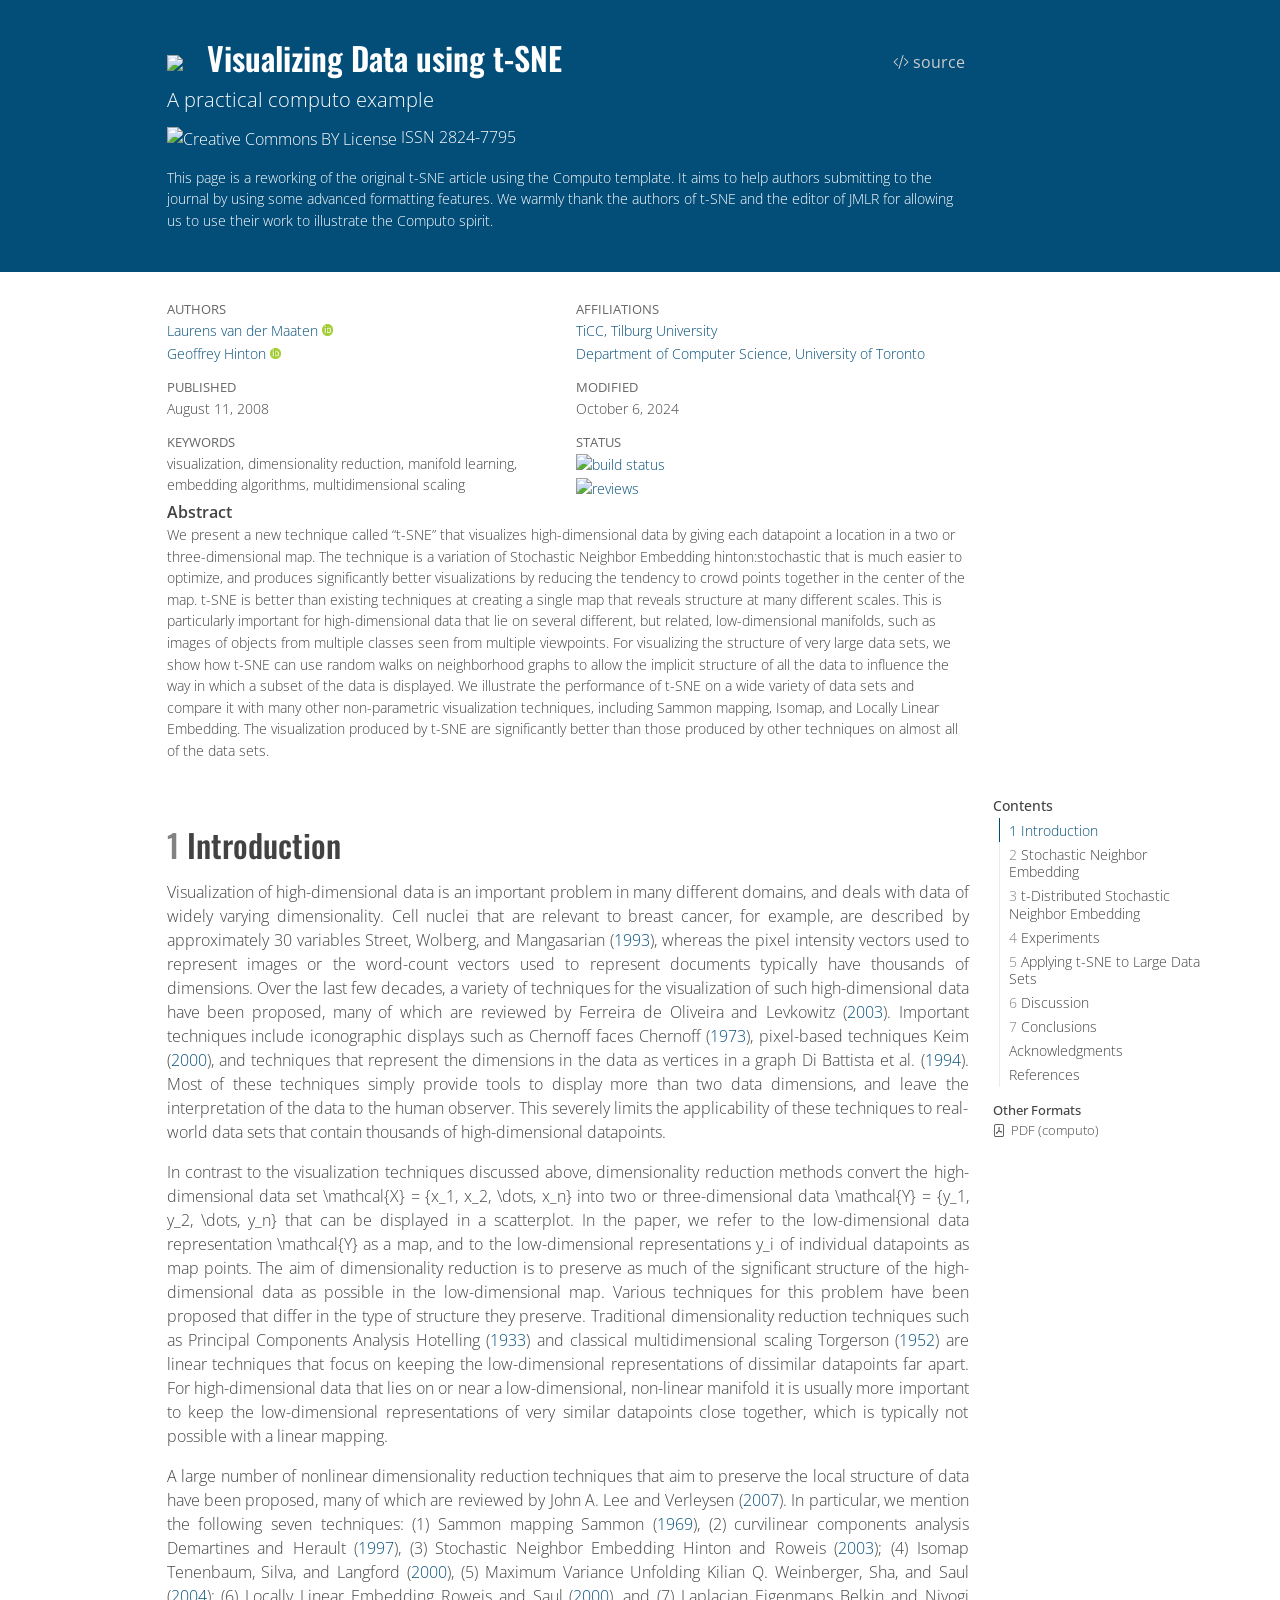
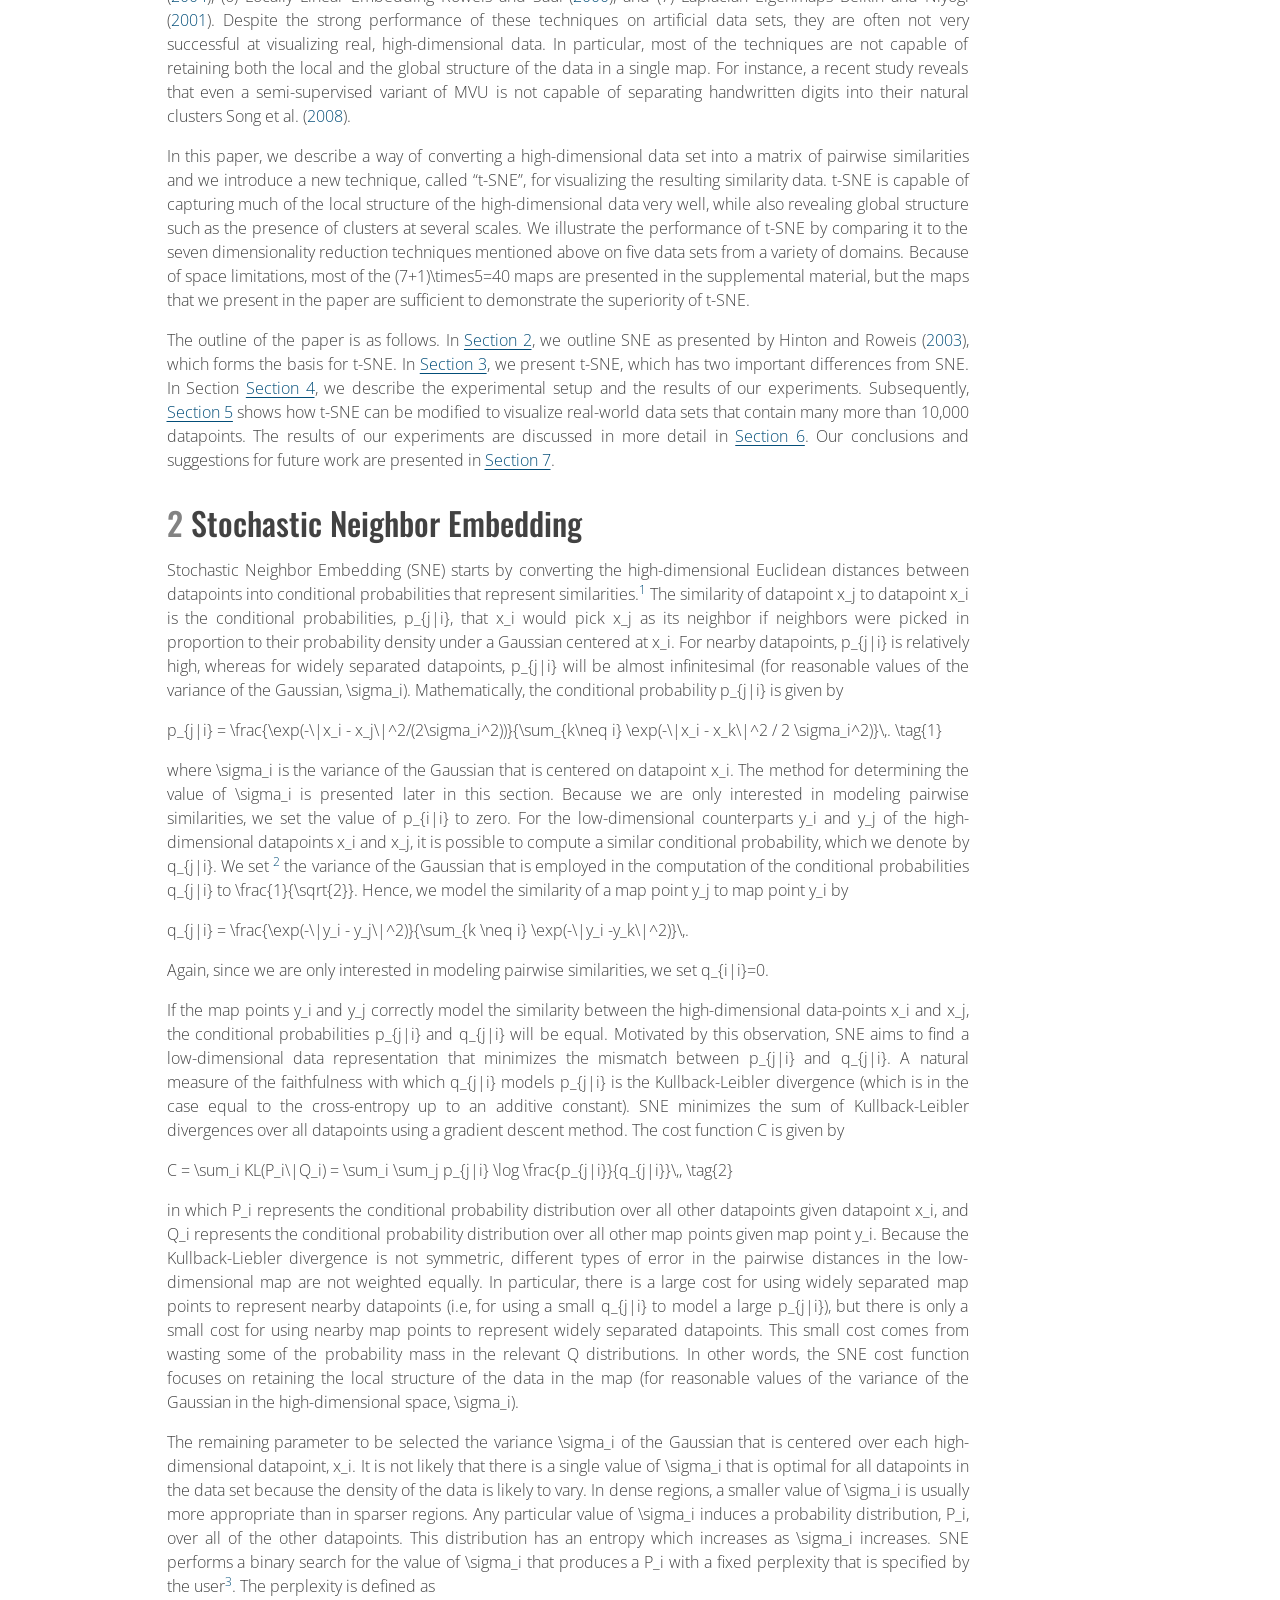
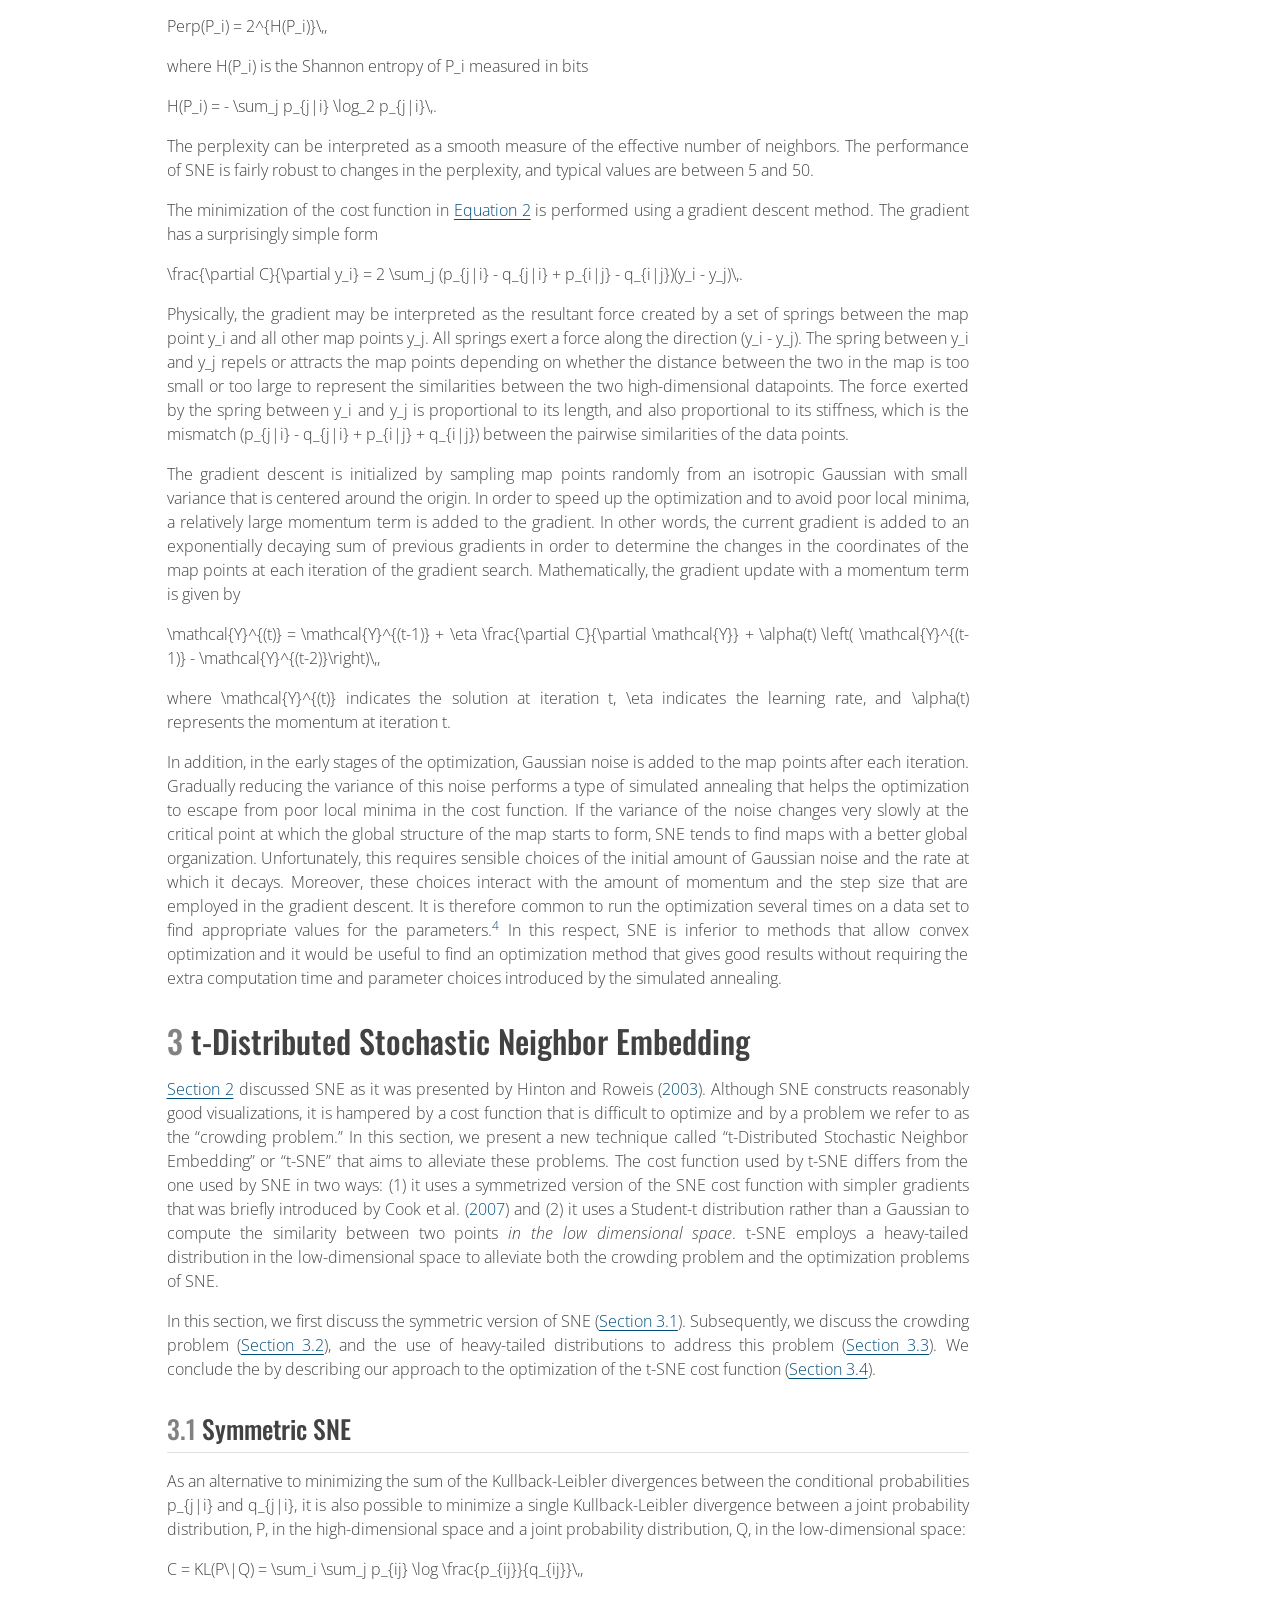
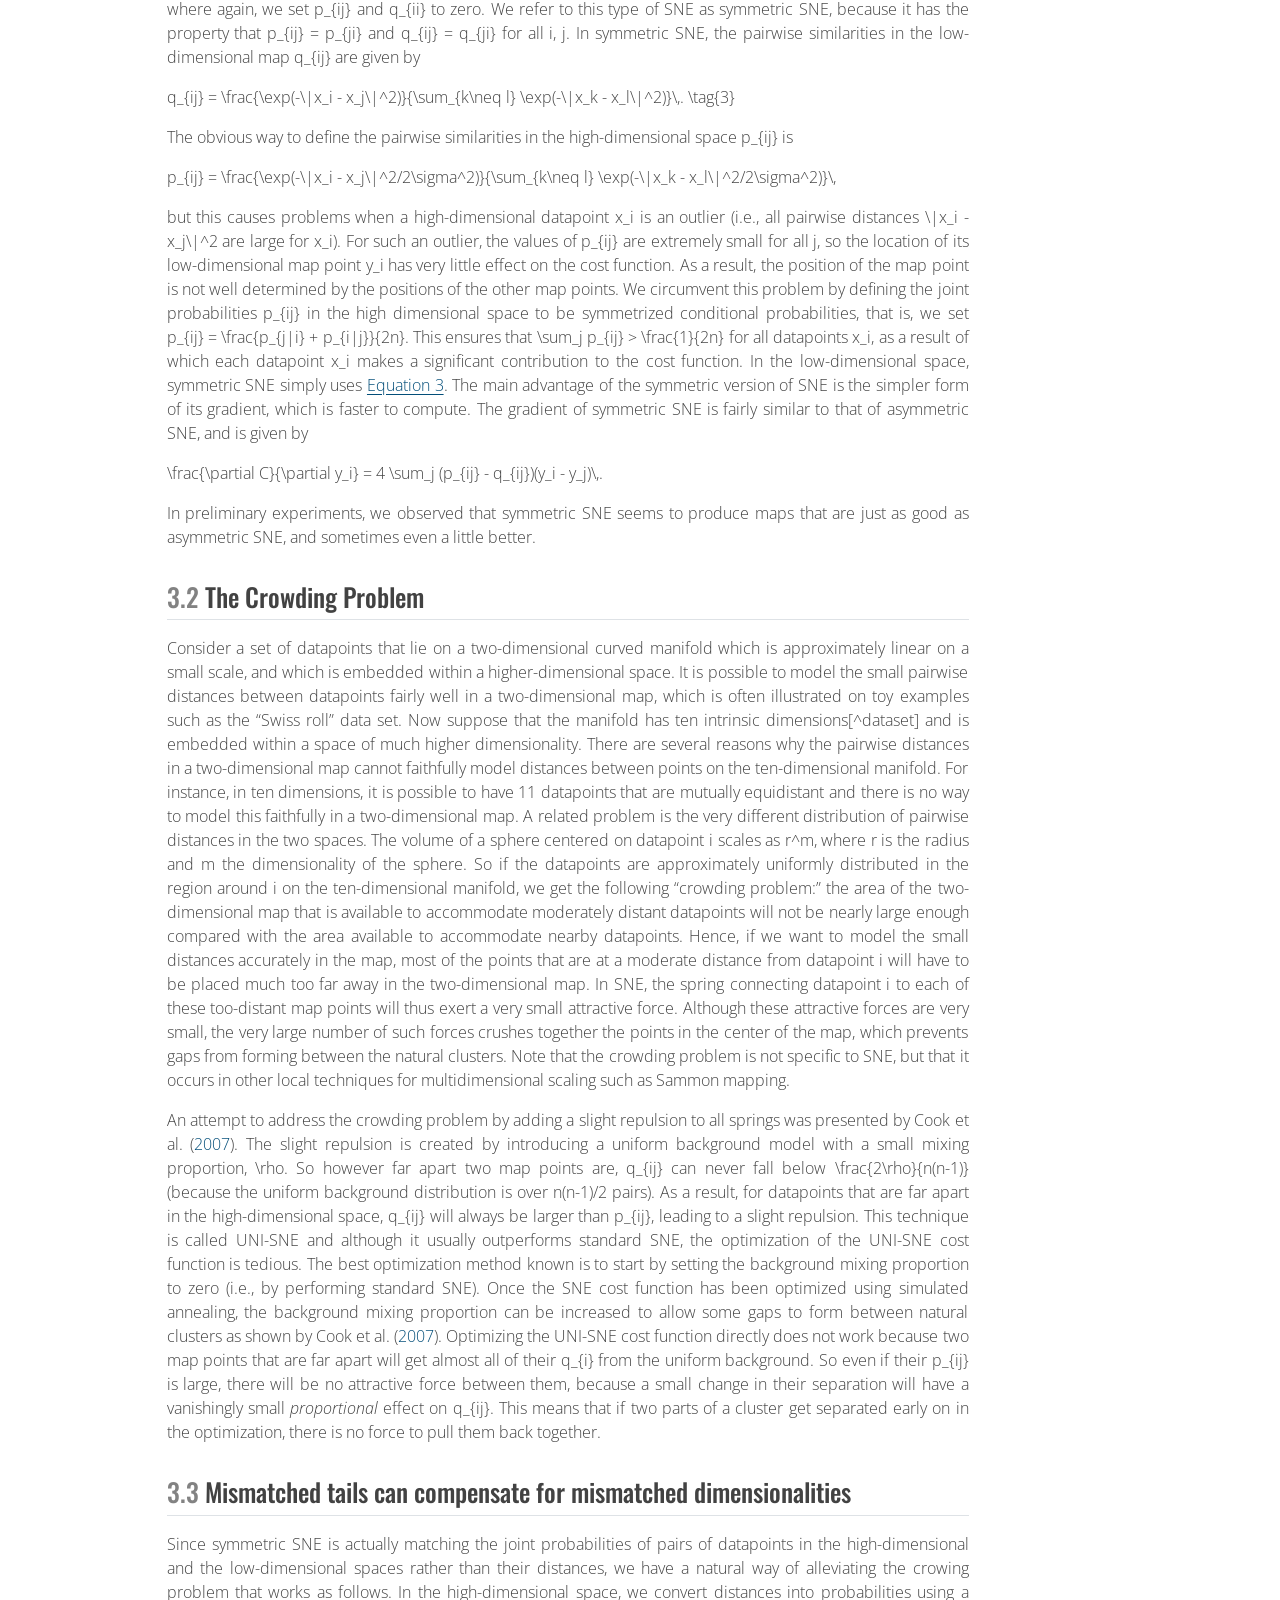
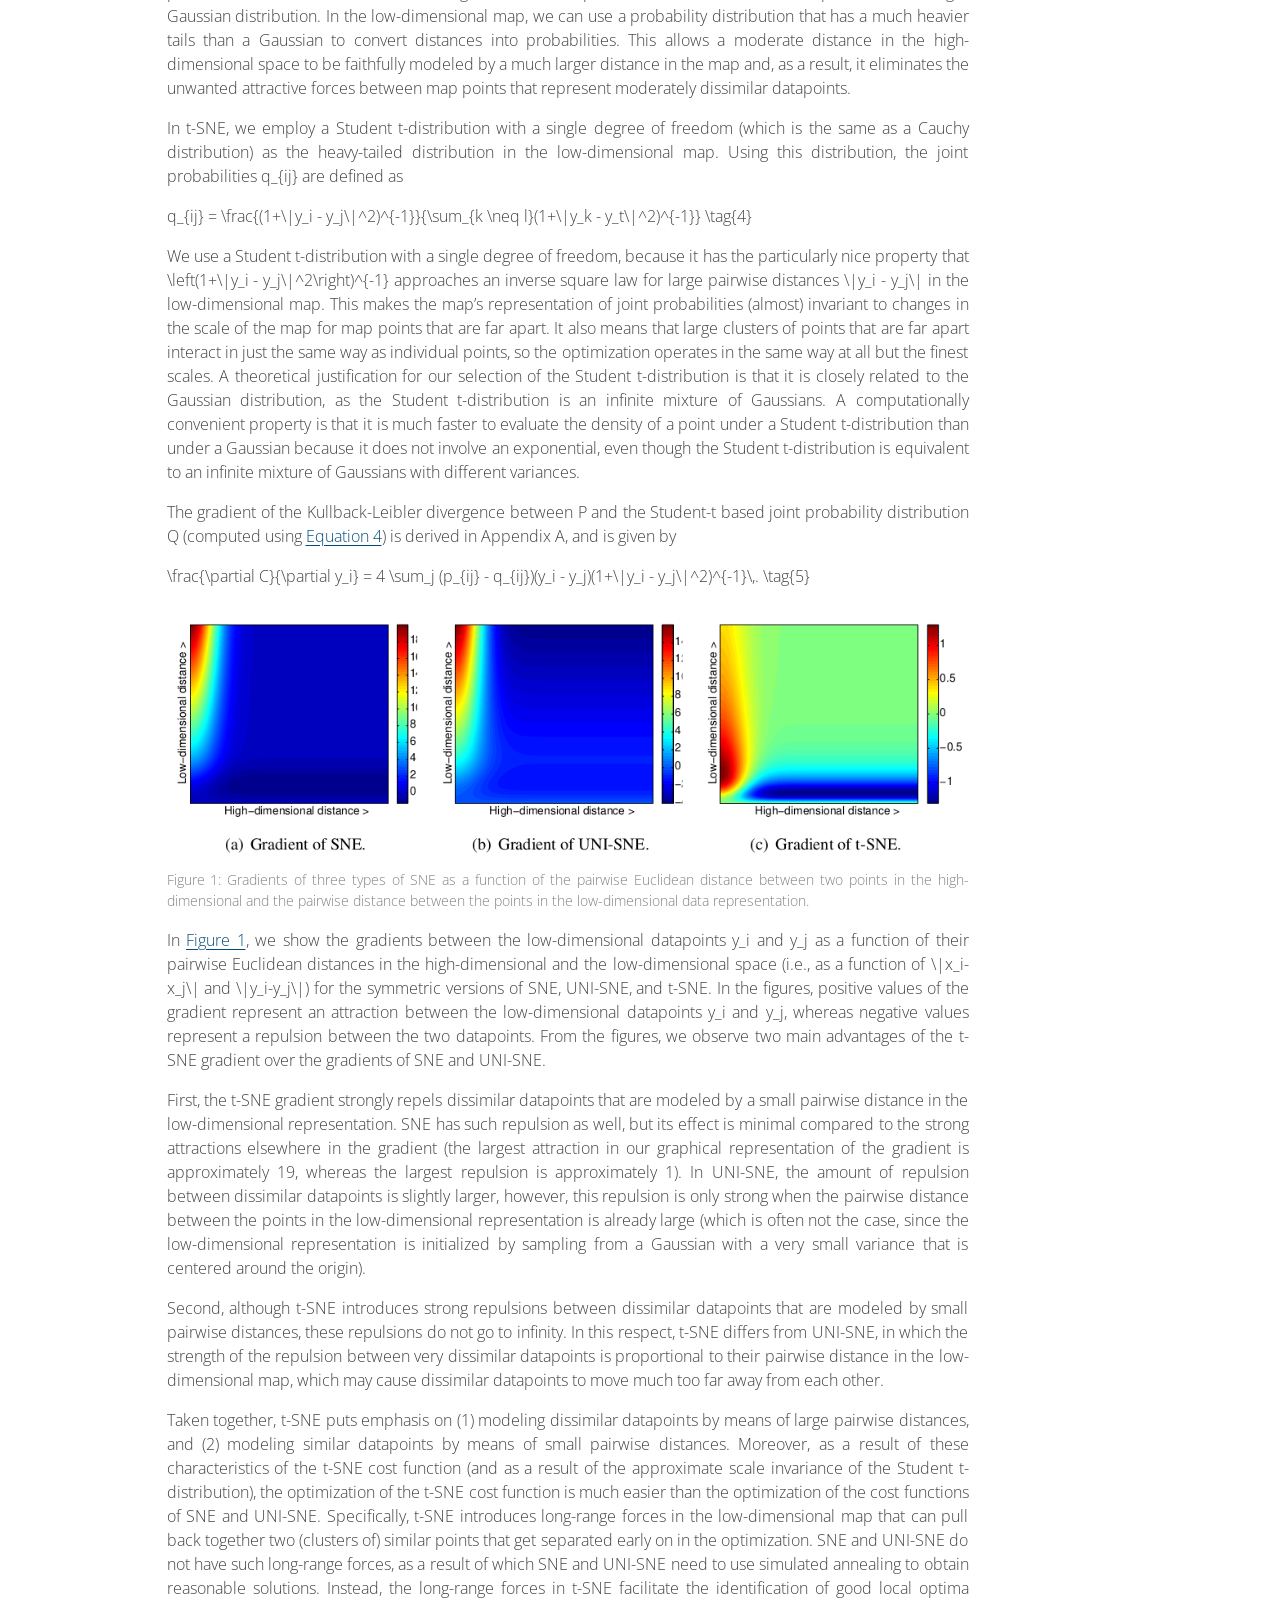
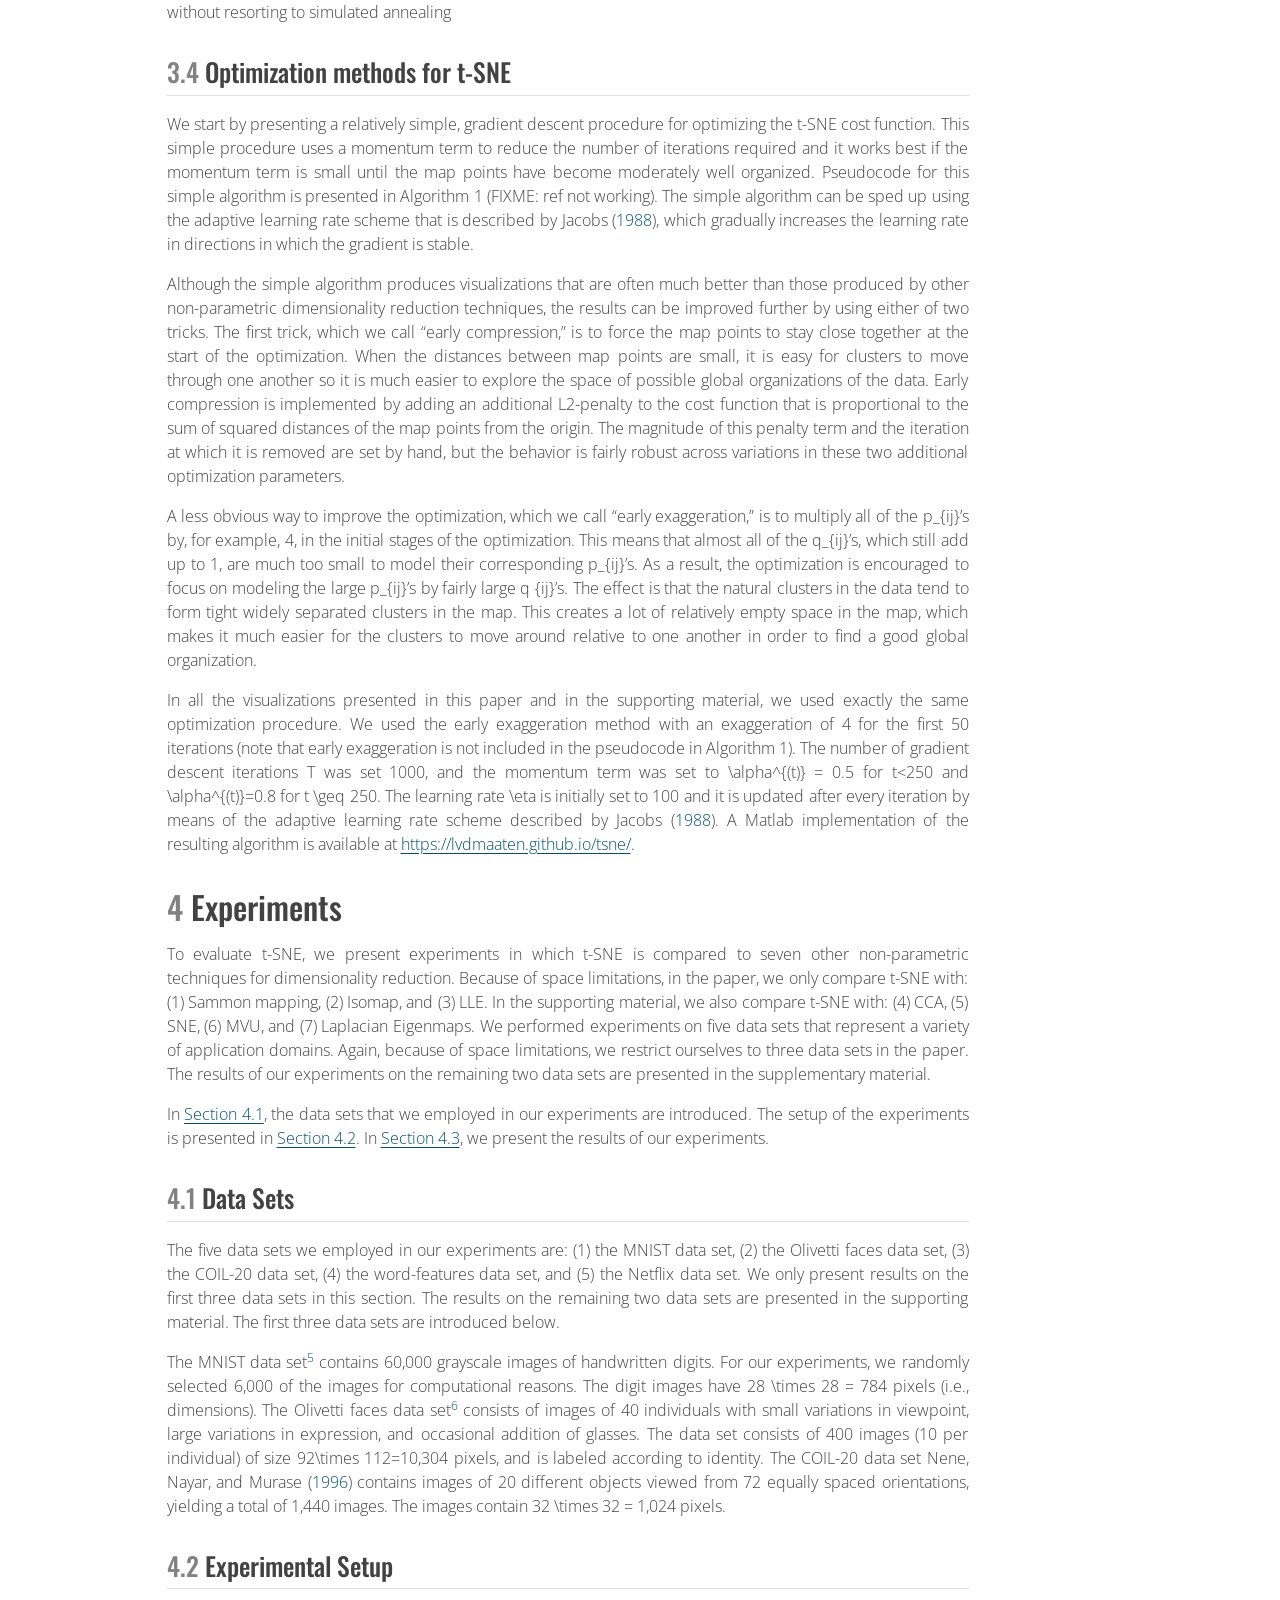
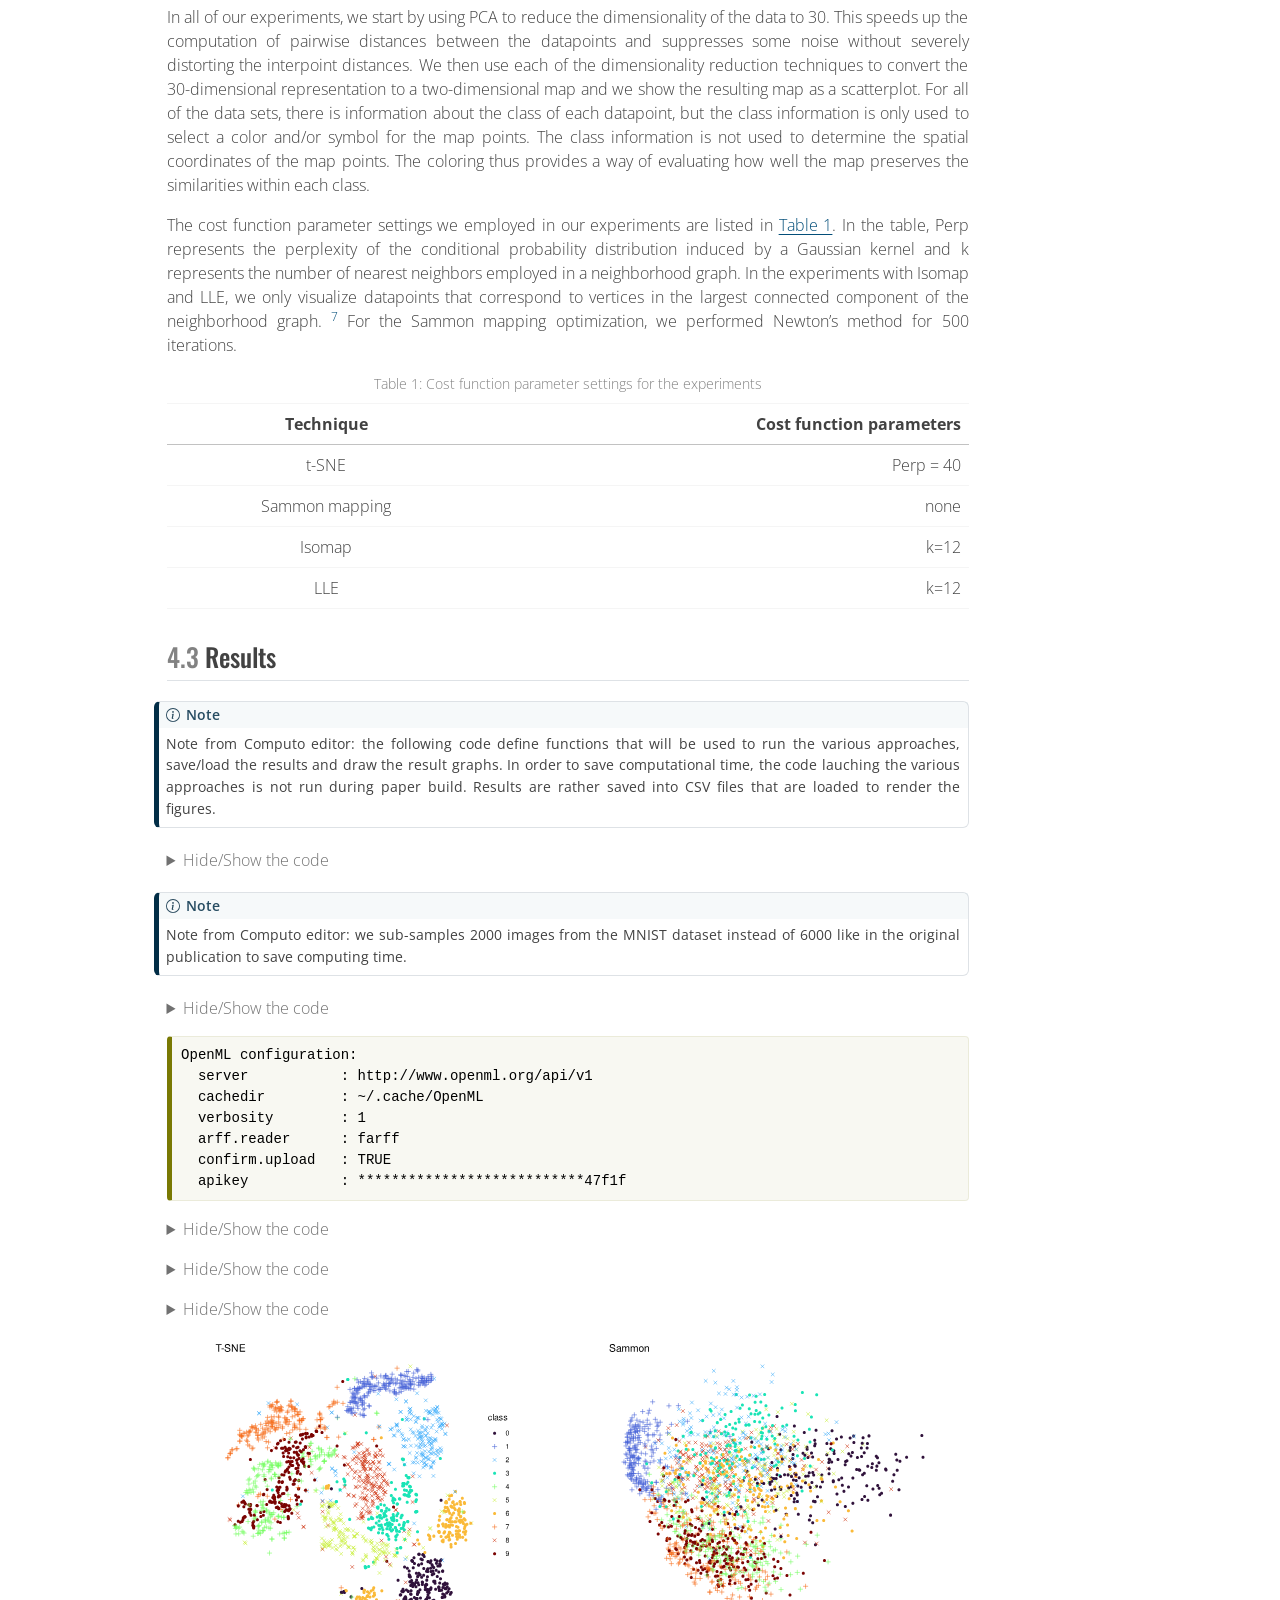
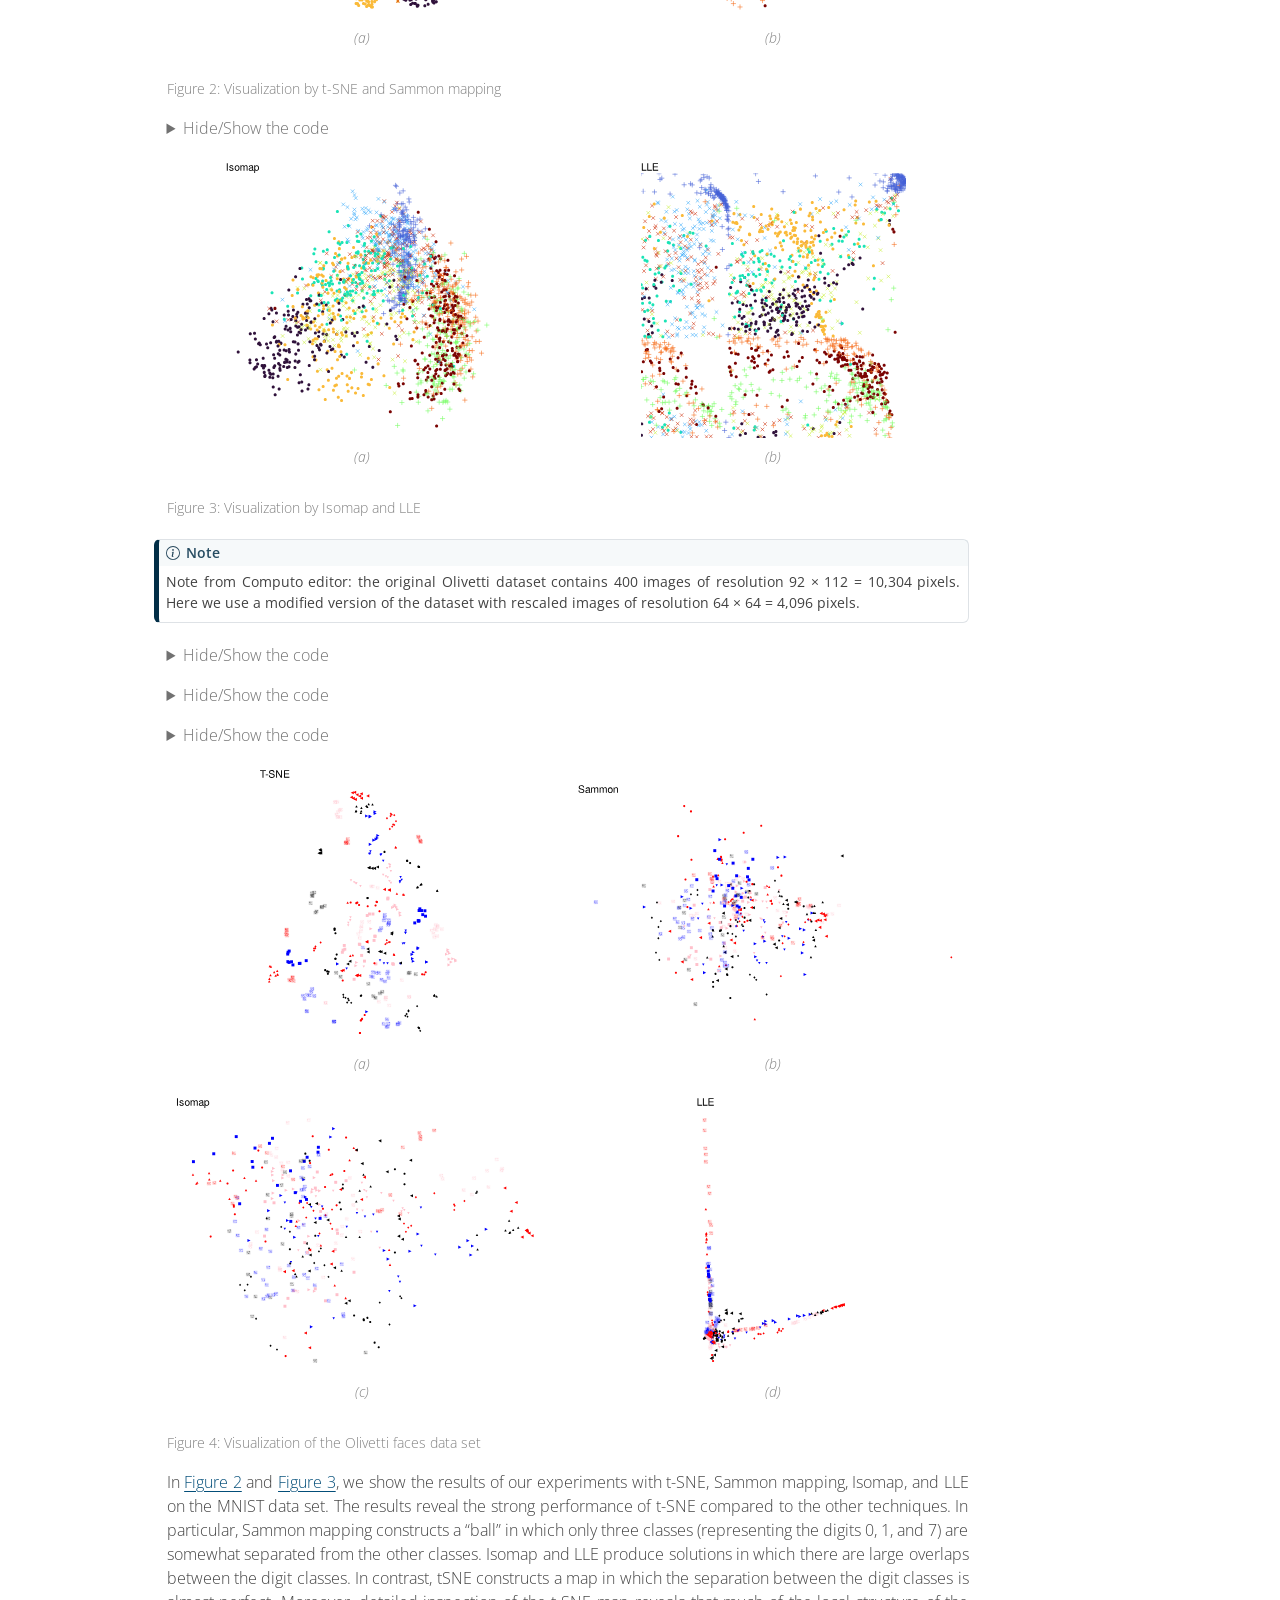
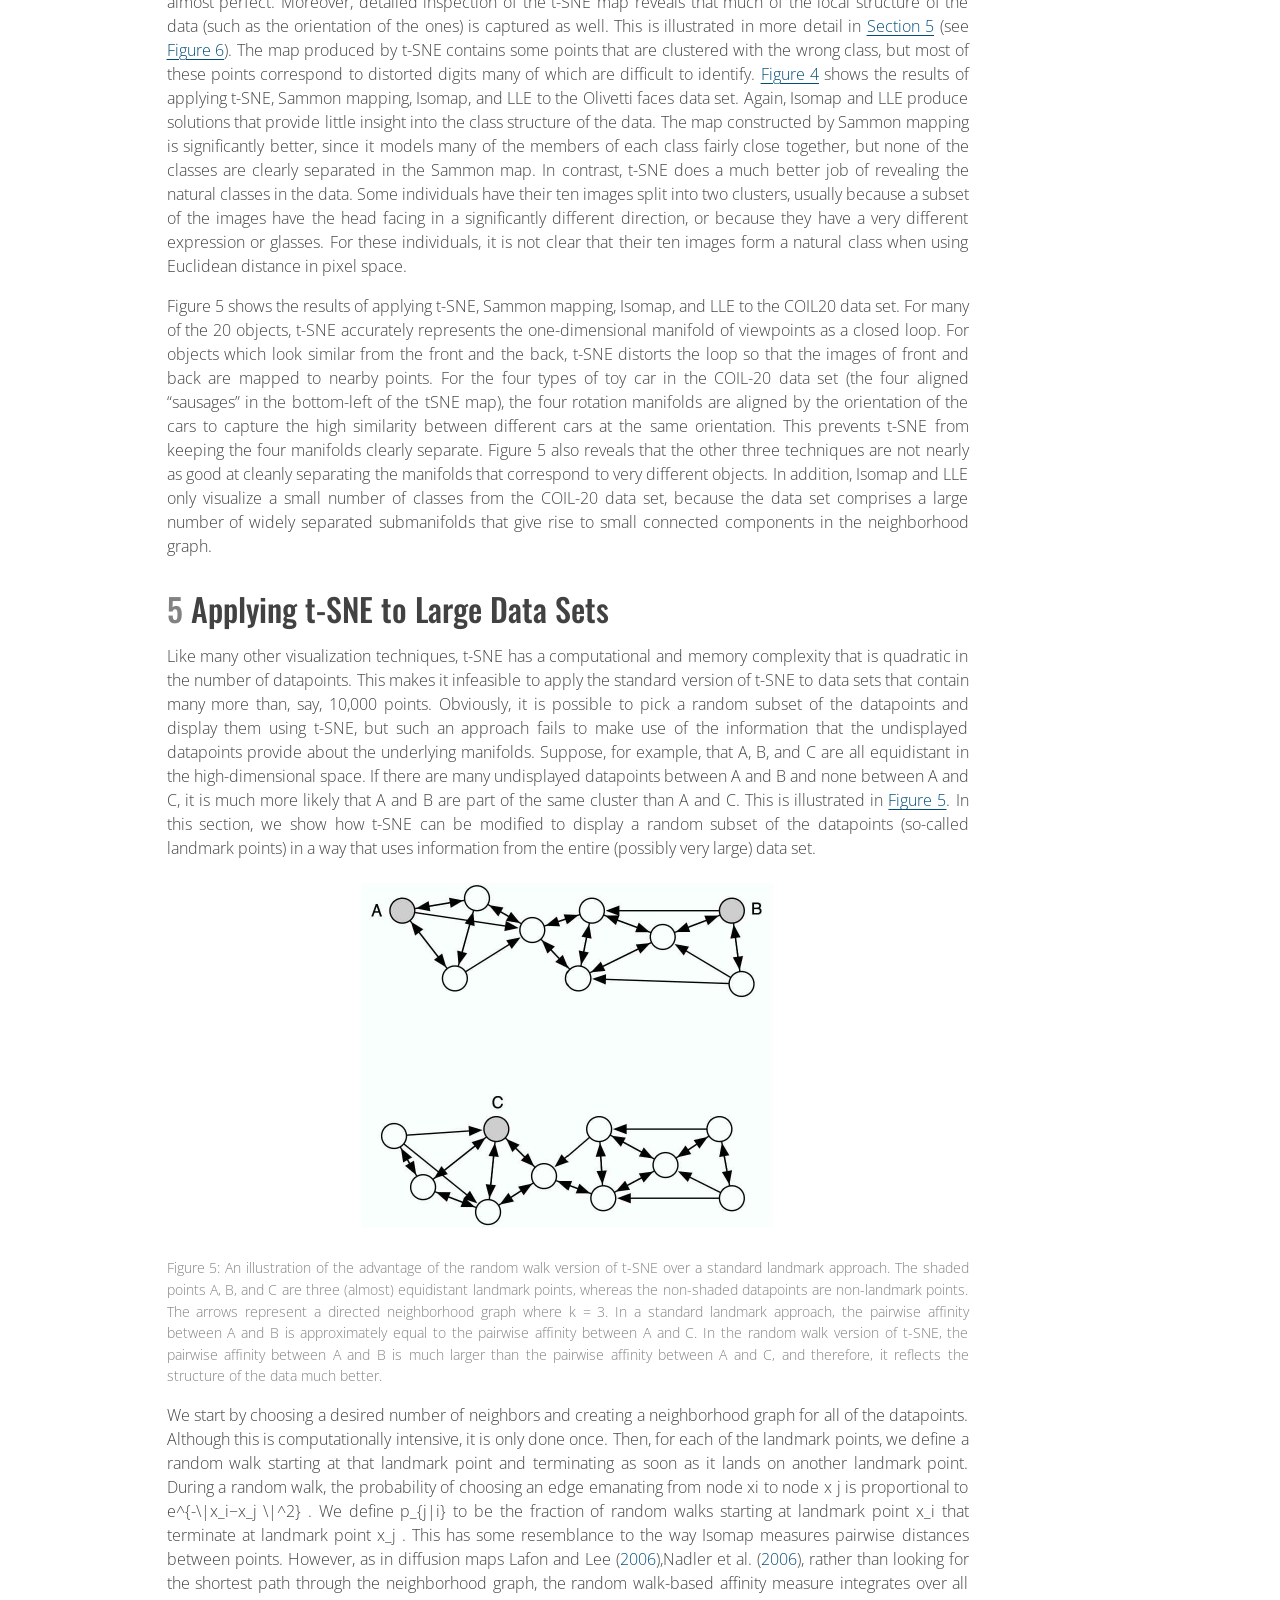
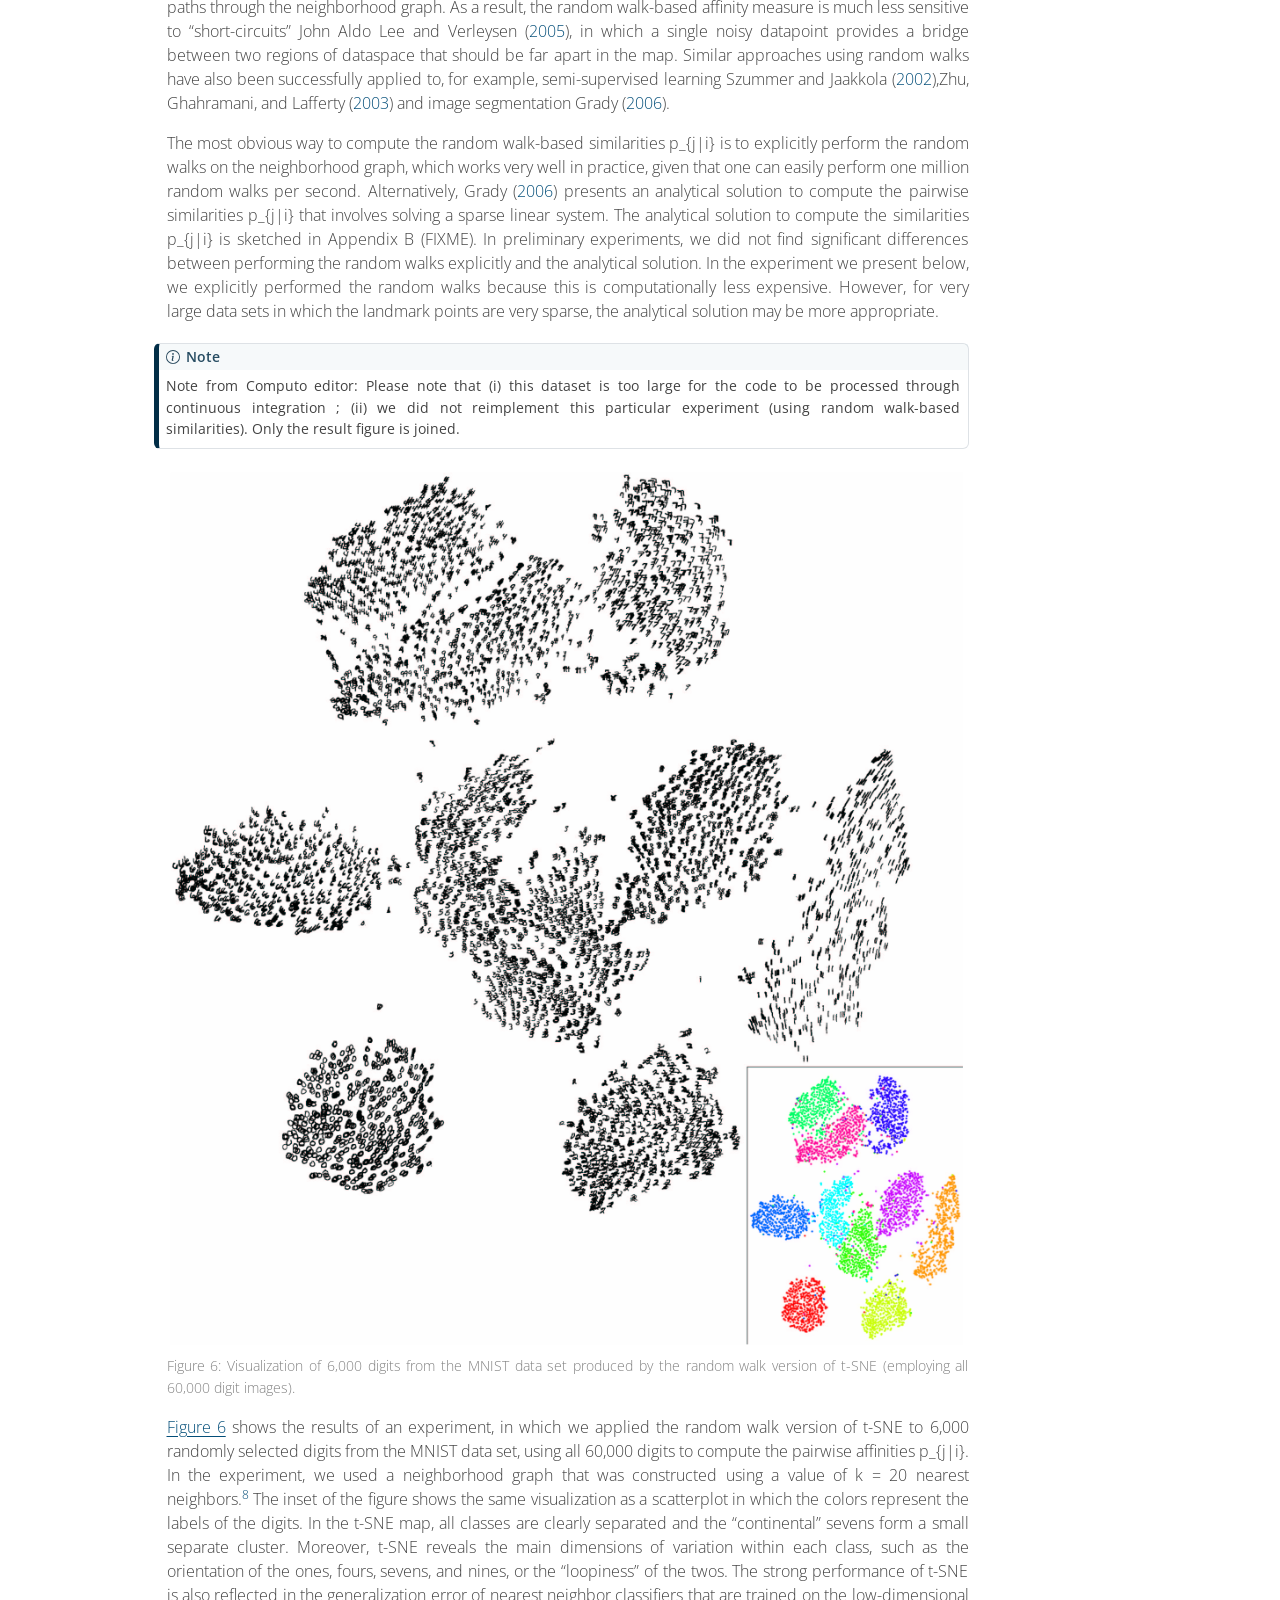
==== index.html @ ed94f69e "Built site for gh-pages" ====
<!DOCTYPE html>
<html xmlns="http://www.w3.org/1999/xhtml" lang="en" xml:lang="en"><head>

<meta charset="utf-8">
<meta name="generator" content="quarto-1.5.57">

<meta name="viewport" content="width=device-width, initial-scale=1.0, user-scalable=yes">

<meta name="author" content="Laurens van der Maaten">
<meta name="author" content="Geoffrey Hinton">
<meta name="dcterms.date" content="2008-08-11">
<meta name="keywords" content="visualization, dimensionality reduction, manifold learning, embedding algorithms, multidimensional scaling">
<meta name="description" content="This page is a reworking of the original t-SNE article using the Computo template. It aims to help authors submitting to the journal by using some advanced formatting features. We warmly thank the authors of t-SNE and the editor of JMLR for allowing us to use their work to illustrate the Computo spirit.">

<title>Visualizing Data using t-SNE</title>
<style>
code{white-space: pre-wrap;}
span.smallcaps{font-variant: small-caps;}
div.columns{display: flex; gap: min(4vw, 1.5em);}
div.column{flex: auto; overflow-x: auto;}
div.hanging-indent{margin-left: 1.5em; text-indent: -1.5em;}
ul.task-list{list-style: none;}
ul.task-list li input[type="checkbox"] {
  width: 0.8em;
  margin: 0 0.8em 0.2em -1em; /* quarto-specific, see https://github.com/quarto-dev/quarto-cli/issues/4556 */ 
  vertical-align: middle;
}
/* CSS for syntax highlighting */
pre > code.sourceCode { white-space: pre; position: relative; }
pre > code.sourceCode > span { line-height: 1.25; }
pre > code.sourceCode > span:empty { height: 1.2em; }
.sourceCode { overflow: visible; }
code.sourceCode > span { color: inherit; text-decoration: inherit; }
div.sourceCode { margin: 1em 0; }
pre.sourceCode { margin: 0; }
@media screen {
div.sourceCode { overflow: auto; }
}
@media print {
pre > code.sourceCode { white-space: pre-wrap; }
pre > code.sourceCode > span { display: inline-block; text-indent: -5em; padding-left: 5em; }
}
pre.numberSource code
  { counter-reset: source-line 0; }
pre.numberSource code > span
  { position: relative; left: -4em; counter-increment: source-line; }
pre.numberSource code > span > a:first-child::before
  { content: counter(source-line);
    position: relative; left: -1em; text-align: right; vertical-align: baseline;
    border: none; display: inline-block;
    -webkit-touch-callout: none; -webkit-user-select: none;
    -khtml-user-select: none; -moz-user-select: none;
    -ms-user-select: none; user-select: none;
    padding: 0 4px; width: 4em;
  }
pre.numberSource { margin-left: 3em;  padding-left: 4px; }
div.sourceCode
  {   }
@media screen {
pre > code.sourceCode > span > a:first-child::before { text-decoration: underline; }
}
/* CSS for citations */
div.csl-bib-body { }
div.csl-entry {
  clear: both;
  margin-bottom: 0em;
}
.hanging-indent div.csl-entry {
  margin-left:2em;
  text-indent:-2em;
}
div.csl-left-margin {
  min-width:2em;
  float:left;
}
div.csl-right-inline {
  margin-left:2em;
  padding-left:1em;
}
div.csl-indent {
  margin-left: 2em;
}</style>


<script src="published-paper-tsne-r_files/libs/clipboard/clipboard.min.js"></script>
<script src="published-paper-tsne-r_files/libs/quarto-html/quarto.js"></script>
<script src="published-paper-tsne-r_files/libs/quarto-html/popper.min.js"></script>
<script src="published-paper-tsne-r_files/libs/quarto-html/tippy.umd.min.js"></script>
<script src="published-paper-tsne-r_files/libs/quarto-html/anchor.min.js"></script>
<link href="published-paper-tsne-r_files/libs/quarto-html/tippy.css" rel="stylesheet">
<link href="published-paper-tsne-r_files/libs/quarto-html/quarto-syntax-highlighting.css" rel="stylesheet" id="quarto-text-highlighting-styles">
<script src="published-paper-tsne-r_files/libs/bootstrap/bootstrap.min.js"></script>
<link href="published-paper-tsne-r_files/libs/bootstrap/bootstrap-icons.css" rel="stylesheet">
<link href="published-paper-tsne-r_files/libs/bootstrap/bootstrap.min.css" rel="stylesheet" id="quarto-bootstrap" data-mode="light">
<script src="published-paper-tsne-r_files/libs/quarto-contrib/pseudocode-2.4/pseudocode.min.js"></script>
<link href="published-paper-tsne-r_files/libs/quarto-contrib/pseudocode-2.4/pseudocode.min.css" rel="stylesheet">
<style>

      .quarto-title-block .quarto-title-banner h1,
      .quarto-title-block .quarto-title-banner h2,
      .quarto-title-block .quarto-title-banner h3,
      .quarto-title-block .quarto-title-banner h4,
      .quarto-title-block .quarto-title-banner h5,
      .quarto-title-block .quarto-title-banner h6
      {
        color: #FFFFFF;
      }

      .quarto-title-block .quarto-title-banner {
        color: #FFFFFF;
background: #034E79;
      }
</style>

  <script>window.backupDefine = window.define; window.define = undefined;</script><script src="https://cdn.jsdelivr.net/npm/katex@latest/dist/katex.min.js"></script>
  <script>document.addEventListener("DOMContentLoaded", function () {
 var mathElements = document.getElementsByClassName("math");
 var macros = [];
 for (var i = 0; i < mathElements.length; i++) {
  var texText = mathElements[i].firstChild;
  if (mathElements[i].tagName == "SPAN") {
   katex.render(texText.data, mathElements[i], {
    displayMode: mathElements[i].classList.contains('display'),
    throwOnError: false,
    macros: macros,
    fleqn: false
   });
}}});
  </script>
  <script>window.define = window.backupDefine; window.backupDefine = undefined;</script><link rel="stylesheet" href="https://cdn.jsdelivr.net/npm/katex@latest/dist/katex.min.css">

<script type="text/javascript">
const typesetMath = (el) => {
  if (window.MathJax) {
    // MathJax Typeset
    window.MathJax.typeset([el]);
  } else if (window.katex) {
    // KaTeX Render
    var mathElements = el.getElementsByClassName("math");
    var macros = [];
    for (var i = 0; i < mathElements.length; i++) {
      var texText = mathElements[i].firstChild;
      if (mathElements[i].tagName == "SPAN") {
        window.katex.render(texText.data, mathElements[i], {
          displayMode: mathElements[i].classList.contains('display'),
          throwOnError: false,
          macros: macros,
          fleqn: false
        });
      }
    }
  }
}
window.Quarto = {
  typesetMath
};
</script>

</head>

<body>

<header id="title-block-header" class="quarto-title-block default page-columns page-full">
  
  <div class="quarto-title-banner page-columns page-full">
    <div class="quarto-title column-body">
      <div class="quarto-title-block"><div><h1 class="title"><a href="https://computo.sfds.asso.fr">
        <img src="https://computo.sfds.asso.fr/assets/img/logo_notext_white.png" height="60px">
      </a> &nbsp; Visualizing Data using t-SNE</h1><button type="button" class="btn code-tools-button" id="quarto-code-tools-source"><i class="bi"></i> source</button></div></div>
            <p class="subtitle lead">A practical computo example</p>
            <p><a href="http://creativecommons.org/licenses/by/4.0/"><img src="https://i.creativecommons.org/l/by/4.0/80x15.png" alt="Creative Commons BY License"></a>
ISSN 2824-7795</p>
            <div>
        <div class="description">
          <p>This page is a reworking of the original t-SNE article using the Computo template. It aims to help authors submitting to the journal by using some advanced formatting features. We warmly thank the authors of t-SNE and the editor of JMLR for allowing us to use their work to illustrate the Computo spirit.</p>
        </div>
      </div>
                </div>
  </div>
    
    <div class="quarto-title-meta-author">
      <div class="quarto-title-meta-heading">Authors</div>
      <div class="quarto-title-meta-heading">Affiliations</div>
          
          <div class="quarto-title-meta-contents">
        <a href="https://lvdmaaten.github.io/">Laurens van der Maaten</a> <a href="https://orcid.org/0000-0002-1931-6828" class="quarto-title-author-orcid"> <img src="[data-uri]"></a>
      </div>
          
          <div class="quarto-title-meta-contents">
              <p class="affiliation">
                  <a href="https://www.tilburguniversity.edu/">
                  TiCC, Tilburg University
                  </a>
                </p>
            </div>
            <div class="quarto-title-meta-contents">
        <a href="https://www.cs.toronto.edu/~hinton/">Geoffrey Hinton</a> <a href="https://orcid.org/0000-0002-8063-7209" class="quarto-title-author-orcid"> <img src="[data-uri]"></a>
      </div>
          
          <div class="quarto-title-meta-contents">
              <p class="affiliation">
                  <a href="https://web.cs.toronto.edu/">
                  Department of Computer Science, University of Toronto
                  </a>
                </p>
            </div>
        </div>
                    
  <div class="quarto-title-meta">
                                
      <div>
      <div class="quarto-title-meta-heading">Published</div>
      <div class="quarto-title-meta-contents">
        <p class="date">August 11, 2008</p>
      </div>
    </div>
                                    
      <div>
      <div class="quarto-title-meta-heading">Modified</div>
      <div class="quarto-title-meta-contents">
        <p class="date-modified">October 6, 2024</p>
      </div>
    </div>
      
                  
      <div>
      <div class="quarto-title-meta-heading">Keywords</div>
      <div class="quarto-title-meta-contents">
        <p class="date">visualization, dimensionality reduction, manifold learning, embedding algorithms, multidimensional scaling</p>
      </div>
    </div>
    
    <div>
      <div class="quarto-title-meta-heading">Status</div>
      <div class="quarto-title-meta-contents">
              <a href="https://github.com/computorg/published-paper-tsne"><img src="https://github.com/computorg/published-paper-tsne/actions/workflows/build.yml/badge.svg" alt="build status"></a>
                    <p class="date"></p>
        <a href="https://github.com/computorg/published-paper-tsne/issues?q=is%3Aopen+is%3Aissue+label%3Areview"><img src="https://img.shields.io/badge/reviews-reports-blue" alt="reviews"></a>
            </div>
    </div>

  </div>
                                                
  <div>
    <div class="abstract">
    <div class="abstract-title">Abstract</div>
      <p>We present a new technique called “t-SNE” that visualizes high-dimensional data by giving each datapoint a location in a two or three-dimensional map. The technique is a variation of Stochastic Neighbor Embedding hinton:stochastic that is much easier to optimize, and produces significantly better visualizations by reducing the tendency to crowd points together in the center of the map. t-SNE is better than existing techniques at creating a single map that reveals structure at many different scales. This is particularly important for high-dimensional data that lie on several different, but related, low-dimensional manifolds, such as images of objects from multiple classes seen from multiple viewpoints. For visualizing the structure of very large data sets, we show how t-SNE can use random walks on neighborhood graphs to allow the implicit structure of all the data to influence the way in which a subset of the data is displayed. We illustrate the performance of t-SNE on a wide variety of data sets and compare it with many other non-parametric visualization techniques, including Sammon mapping, Isomap, and Locally Linear Embedding. The visualization produced by t-SNE are significantly better than those produced by other techniques on almost all of the data sets. <br></p>
    </div>
  </div>

  </header><div id="quarto-content" class="page-columns page-rows-contents page-layout-article">
<div id="quarto-margin-sidebar" class="sidebar margin-sidebar">
  <nav id="TOC" role="doc-toc" class="toc-active">
    <h2 id="toc-title">Contents</h2>
   
  <ul>
  <li><a href="#introduction" id="toc-introduction" class="nav-link active" data-scroll-target="#introduction"><span class="header-section-number">1</span> Introduction</a></li>
  <li><a href="#sec-sne" id="toc-sec-sne" class="nav-link" data-scroll-target="#sec-sne"><span class="header-section-number">2</span> Stochastic Neighbor Embedding</a></li>
  <li><a href="#sec-tsne" id="toc-sec-tsne" class="nav-link" data-scroll-target="#sec-tsne"><span class="header-section-number">3</span> t-Distributed Stochastic Neighbor Embedding</a>
  <ul class="collapse">
  <li><a href="#sec-symmetric_sne" id="toc-sec-symmetric_sne" class="nav-link" data-scroll-target="#sec-symmetric_sne"><span class="header-section-number">3.1</span> Symmetric SNE</a></li>
  <li><a href="#sec-crowding" id="toc-sec-crowding" class="nav-link" data-scroll-target="#sec-crowding"><span class="header-section-number">3.2</span> The Crowding Problem</a></li>
  <li><a href="#sec-heavy_tail" id="toc-sec-heavy_tail" class="nav-link" data-scroll-target="#sec-heavy_tail"><span class="header-section-number">3.3</span> Mismatched tails can compensate for mismatched dimensionalities</a></li>
  <li><a href="#sec-optimization_methods_for_tsne" id="toc-sec-optimization_methods_for_tsne" class="nav-link" data-scroll-target="#sec-optimization_methods_for_tsne"><span class="header-section-number">3.4</span> Optimization methods for t-SNE</a></li>
  </ul></li>
  <li><a href="#sec-experiments" id="toc-sec-experiments" class="nav-link" data-scroll-target="#sec-experiments"><span class="header-section-number">4</span> Experiments</a>
  <ul class="collapse">
  <li><a href="#sec-datasets" id="toc-sec-datasets" class="nav-link" data-scroll-target="#sec-datasets"><span class="header-section-number">4.1</span> Data Sets</a></li>
  <li><a href="#sec-experimental_setup" id="toc-sec-experimental_setup" class="nav-link" data-scroll-target="#sec-experimental_setup"><span class="header-section-number">4.2</span> Experimental Setup</a></li>
  <li><a href="#sec-results" id="toc-sec-results" class="nav-link" data-scroll-target="#sec-results"><span class="header-section-number">4.3</span> Results</a></li>
  </ul></li>
  <li><a href="#sec-large-data" id="toc-sec-large-data" class="nav-link" data-scroll-target="#sec-large-data"><span class="header-section-number">5</span> Applying t-SNE to Large Data Sets</a></li>
  <li><a href="#sec-discussion" id="toc-sec-discussion" class="nav-link" data-scroll-target="#sec-discussion"><span class="header-section-number">6</span> Discussion</a>
  <ul class="collapse">
  <li><a href="#sec-comparison" id="toc-sec-comparison" class="nav-link" data-scroll-target="#sec-comparison"><span class="header-section-number">6.1</span> Comparison with Related Techniques</a></li>
  <li><a href="#sec-weakness" id="toc-sec-weakness" class="nav-link" data-scroll-target="#sec-weakness"><span class="header-section-number">6.2</span> Weakness</a></li>
  </ul></li>
  <li><a href="#sec-conclusion" id="toc-sec-conclusion" class="nav-link" data-scroll-target="#sec-conclusion"><span class="header-section-number">7</span> Conclusions</a></li>
  <li><a href="#acknowledgments" id="toc-acknowledgments" class="nav-link" data-scroll-target="#acknowledgments">Acknowledgments</a></li>
  <li><a href="#references" id="toc-references" class="nav-link" data-scroll-target="#references">References</a></li>
  
  
  </ul>
<div class="quarto-alternate-formats"><h2>Other Formats</h2><ul><li><a href="published-paper-tsne-r.pdf"><i class="bi bi-file-pdf"></i>PDF (computo)</a></li></ul></div></nav>
</div>
<main class="content quarto-banner-title-block" id="quarto-document-content">




<section id="introduction" class="level1" data-number="1">
<h1 data-number="1"><span class="header-section-number">1</span> Introduction</h1>
<p>Visualization of high-dimensional data is an important problem in many different domains, and deals with data of widely varying dimensionality. Cell nuclei that are relevant to breast cancer, for example, are described by approximately 30 variables <span class="citation" data-cites="street:nuclear">Street, Wolberg, and Mangasarian (<a href="#ref-street:nuclear" role="doc-biblioref">1993</a>)</span>, whereas the pixel intensity vectors used to represent images or the word-count vectors used to represent documents typically have thousands of dimensions. Over the last few decades, a variety of techniques for the visualization of such high-dimensional data have been proposed, many of which are reviewed by <span class="citation" data-cites="ferreira:visual">Ferreira de Oliveira and Levkowitz (<a href="#ref-ferreira:visual" role="doc-biblioref">2003</a>)</span>. Important techniques include iconographic displays such as Chernoff faces <span class="citation" data-cites="chernoff:use">Chernoff (<a href="#ref-chernoff:use" role="doc-biblioref">1973</a>)</span>, pixel-based techniques <span class="citation" data-cites="keim:designing">Keim (<a href="#ref-keim:designing" role="doc-biblioref">2000</a>)</span>, and techniques that represent the dimensions in the data as vertices in a graph <span class="citation" data-cites="battista:algorithms">Di Battista et al. (<a href="#ref-battista:algorithms" role="doc-biblioref">1994</a>)</span>. Most of these techniques simply provide tools to display more than two data dimensions, and leave the interpretation of the data to the human observer. This severely limits the applicability of these techniques to real-world data sets that contain thousands of high-dimensional datapoints.</p>
<p>In contrast to the visualization techniques discussed above, dimensionality reduction methods convert the high-dimensional data set <span class="math inline">\mathcal{X} = {x_1,
x_2, \dots, x_n}</span> into two or three-dimensional data <span class="math inline">\mathcal{Y} = {y_1, y_2,
\dots, y_n}</span> that can be displayed in a scatterplot. In the paper, we refer to the low-dimensional data representation <span class="math inline">\mathcal{Y}</span> as a map, and to the low-dimensional representations <span class="math inline">y_i</span> of individual datapoints as map points. The aim of dimensionality reduction is to preserve as much of the significant structure of the high-dimensional data as possible in the low-dimensional map. Various techniques for this problem have been proposed that differ in the type of structure they preserve. Traditional dimensionality reduction techniques such as Principal Components Analysis <span class="citation" data-cites="hotelling:analysis">Hotelling (<a href="#ref-hotelling:analysis" role="doc-biblioref">1933</a>)</span> and classical multidimensional scaling <span class="citation" data-cites="torgerson:multidimensional">Torgerson (<a href="#ref-torgerson:multidimensional" role="doc-biblioref">1952</a>)</span> are linear techniques that focus on keeping the low-dimensional representations of dissimilar datapoints far apart. For high-dimensional data that lies on or near a low-dimensional, non-linear manifold it is usually more important to keep the low-dimensional representations of very similar datapoints close together, which is typically not possible with a linear mapping.</p>
<p>A large number of nonlinear dimensionality reduction techniques that aim to preserve the local structure of data have been proposed, many of which are reviewed by <span class="citation" data-cites="lee:nonlinear">John A. Lee and Verleysen (<a href="#ref-lee:nonlinear" role="doc-biblioref">2007</a>)</span>. In particular, we mention the following seven techniques: (1) Sammon mapping <span class="citation" data-cites="sammon:nonlinear">Sammon (<a href="#ref-sammon:nonlinear" role="doc-biblioref">1969</a>)</span>, (2) curvilinear components analysis <span class="citation" data-cites="demartines:curvilinear">Demartines and Herault (<a href="#ref-demartines:curvilinear" role="doc-biblioref">1997</a>)</span>, (3) Stochastic Neighbor Embedding <span class="citation" data-cites="hinton:stochastic">Hinton and Roweis (<a href="#ref-hinton:stochastic" role="doc-biblioref">2003</a>)</span>; (4) Isomap <span class="citation" data-cites="tenenbaum:global">Tenenbaum, Silva, and Langford (<a href="#ref-tenenbaum:global" role="doc-biblioref">2000</a>)</span>, (5) Maximum Variance Unfolding <span class="citation" data-cites="weinberger:learning">Kilian Q. Weinberger, Sha, and Saul (<a href="#ref-weinberger:learning" role="doc-biblioref">2004</a>)</span>; (6) Locally Linear Embedding <span class="citation" data-cites="roweis:nonlinear">Roweis and Saul (<a href="#ref-roweis:nonlinear" role="doc-biblioref">2000</a>)</span>, and (7) Laplacian Eigenmaps <span class="citation" data-cites="belkin:laplacian">Belkin and Niyogi (<a href="#ref-belkin:laplacian" role="doc-biblioref">2001</a>)</span>. Despite the strong performance of these techniques on artificial data sets, they are often not very successful at visualizing real, high-dimensional data. In particular, most of the techniques are not capable of retaining both the local and the global structure of the data in a single map. For instance, a recent study reveals that even a semi-supervised variant of MVU is not capable of separating handwritten digits into their natural clusters <span class="citation" data-cites="song:colored">Song et al. (<a href="#ref-song:colored" role="doc-biblioref">2008</a>)</span>.</p>
<p>In this paper, we describe a way of converting a high-dimensional data set into a matrix of pairwise similarities and we introduce a new technique, called “t-SNE”, for visualizing the resulting similarity data. t-SNE is capable of capturing much of the local structure of the high-dimensional data very well, while also revealing global structure such as the presence of clusters at several scales. We illustrate the performance of t-SNE by comparing it to the seven dimensionality reduction techniques mentioned above on five data sets from a variety of domains. Because of space limitations, most of the <span class="math inline">(7+1)\times5=40</span> maps are presented in the supplemental material, but the maps that we present in the paper are sufficient to demonstrate the superiority of t-SNE.</p>
<p>The outline of the paper is as follows. In <a href="#sec-sne" class="quarto-xref">Section&nbsp;2</a>, we outline SNE as presented by <span class="citation" data-cites="hinton:stochastic">Hinton and Roweis (<a href="#ref-hinton:stochastic" role="doc-biblioref">2003</a>)</span>, which forms the basis for t-SNE. In <a href="#sec-tsne" class="quarto-xref">Section&nbsp;3</a>, we present t-SNE, which has two important differences from SNE. In Section <a href="#sec-experiments" class="quarto-xref">Section&nbsp;4</a>, we describe the experimental setup and the results of our experiments. Subsequently, <a href="#sec-large-data" class="quarto-xref">Section&nbsp;5</a> shows how t-SNE can be modified to visualize real-world data sets that contain many more than 10,000 datapoints. The results of our experiments are discussed in more detail in <a href="#sec-discussion" class="quarto-xref">Section&nbsp;6</a>. Our conclusions and suggestions for future work are presented in <a href="#sec-conclusion" class="quarto-xref">Section&nbsp;7</a>.</p>
</section>
<section id="sec-sne" class="level1" data-number="2">
<h1 data-number="2"><span class="header-section-number">2</span> Stochastic Neighbor Embedding</h1>
<p>Stochastic Neighbor Embedding (SNE) starts by converting the high-dimensional Euclidean distances between datapoints into conditional probabilities that represent similarities.<a href="#fn1" class="footnote-ref" id="fnref1" role="doc-noteref"><sup>1</sup></a> The similarity of datapoint <span class="math inline">x_j</span> to datapoint <span class="math inline">x_i</span> is the conditional probabilities, <span class="math inline">p_{j|i}</span>, that <span class="math inline">x_i</span> would pick <span class="math inline">x_j</span> as its neighbor if neighbors were picked in proportion to their probability density under a Gaussian centered at <span class="math inline">x_i</span>. For nearby datapoints, <span class="math inline">p_{j|i}</span> is relatively high, whereas for widely separated datapoints, <span class="math inline">p_{j|i}</span> will be almost infinitesimal (for reasonable values of the variance of the Gaussian, <span class="math inline">\sigma_i</span>). Mathematically, the conditional probability <span class="math inline">p_{j|i}</span> is given by</p>
<p><span id="eq-sne_large_space"><span class="math display">
p_{j|i} = \frac{\exp(-\|x_i - x_j\|^2/(2\sigma_i^2))}{\sum_{k\neq i} \exp(-\|x_i
- x_k\|^2 / 2 \sigma_i^2)}\,.
\tag{1}</span></span></p>
<p>where <span class="math inline">\sigma_i</span> is the variance of the Gaussian that is centered on datapoint <span class="math inline">x_i</span>. The method for determining the value of <span class="math inline">\sigma_i</span> is presented later in this section. Because we are only interested in modeling pairwise similarities, we set the value of <span class="math inline">p_{i|i}</span> to zero. For the low-dimensional counterparts <span class="math inline">y_i</span> and <span class="math inline">y_j</span> of the high-dimensional datapoints <span class="math inline">x_i</span> and <span class="math inline">x_j</span>, it is possible to compute a similar conditional probability, which we denote by <span class="math inline">q_{j|i}</span>. We set <a href="#fn2" class="footnote-ref" id="fnref2" role="doc-noteref"><sup>2</sup></a> the variance of the Gaussian that is employed in the computation of the conditional probabilities <span class="math inline">q_{j|i}</span> to <span class="math inline">\frac{1}{\sqrt{2}}</span>. Hence, we model the similarity of a map point <span class="math inline">y_j</span> to map point <span class="math inline">y_i</span> by</p>
<p><span class="math display">
q_{j|i} = \frac{\exp(-\|y_i - y_j\|^2)}{\sum_{k \neq i} \exp(-\|y_i
-y_k\|^2)}\,.
</span></p>
<p>Again, since we are only interested in modeling pairwise similarities, we set <span class="math inline">q_{i|i}=0</span>.</p>
<p>If the map points <span class="math inline">y_i</span> and <span class="math inline">y_j</span> correctly model the similarity between the high-dimensional data-points <span class="math inline">x_i</span> and <span class="math inline">x_j</span>, the conditional probabilities <span class="math inline">p_{j|i}</span> and <span class="math inline">q_{j|i}</span> will be equal. Motivated by this observation, SNE aims to find a low-dimensional data representation that minimizes the mismatch between <span class="math inline">p_{j|i}</span> and <span class="math inline">q_{j|i}</span>. A natural measure of the faithfulness with which <span class="math inline">q_{j|i}</span> models <span class="math inline">p_{j|i}</span> is the Kullback-Leibler divergence (which is in the case equal to the cross-entropy up to an additive constant). SNE minimizes the sum of Kullback-Leibler divergences over all datapoints using a gradient descent method. The cost function <span class="math inline">C</span> is given by</p>
<p><span id="eq-sne_cost_function"><span class="math display">
C = \sum_i KL(P_i\|Q_i) = \sum_i \sum_j p_{j|i} \log
\frac{p_{j|i}}{q_{j|i}}\,,
\tag{2}</span></span></p>
<p>in which <span class="math inline">P_i</span> represents the conditional probability distribution over all other datapoints given datapoint <span class="math inline">x_i</span>, and <span class="math inline">Q_i</span> represents the conditional probability distribution over all other map points given map point <span class="math inline">y_i</span>. Because the Kullback-Liebler divergence is not symmetric, different types of error in the pairwise distances in the low-dimensional map are not weighted equally. In particular, there is a large cost for using widely separated map points to represent nearby datapoints (i.e, for using a small <span class="math inline">q_{j|i}</span> to model a large <span class="math inline">p_{j|i}</span>), but there is only a small cost for using nearby map points to represent widely separated datapoints. This small cost comes from wasting some of the probability mass in the relevant <span class="math inline">Q</span> distributions. In other words, the SNE cost function focuses on retaining the local structure of the data in the map (for reasonable values of the variance of the Gaussian in the high-dimensional space, <span class="math inline">\sigma_i</span>).</p>
<p>The remaining parameter to be selected the variance <span class="math inline">\sigma_i</span> of the Gaussian that is centered over each high-dimensional datapoint, <span class="math inline">x_i</span>. It is not likely that there is a single value of <span class="math inline">\sigma_i</span> that is optimal for all datapoints in the data set because the density of the data is likely to vary. In dense regions, a smaller value of <span class="math inline">\sigma_i</span> is usually more appropriate than in sparser regions. Any particular value of <span class="math inline">\sigma_i</span> induces a probability distribution, <span class="math inline">P_i</span>, over all of the other datapoints. This distribution has an entropy which increases as <span class="math inline">\sigma_i</span> increases. SNE performs a binary search for the value of <span class="math inline">\sigma_i</span> that produces a <span class="math inline">P_i</span> with a fixed perplexity that is specified by the user<a href="#fn3" class="footnote-ref" id="fnref3" role="doc-noteref"><sup>3</sup></a>. The perplexity is defined as</p>
<p><span class="math display">
Perp(P_i) = 2^{H(P_i)}\,,
</span></p>
<p>where <span class="math inline">H(P_i)</span> is the Shannon entropy of <span class="math inline">P_i</span> measured in bits</p>
<p><span class="math display">
H(P_i) = - \sum_j p_{j|i} \log_2 p_{j|i}\,.
</span></p>
<p>The perplexity can be interpreted as a smooth measure of the effective number of neighbors. The performance of SNE is fairly robust to changes in the perplexity, and typical values are between 5 and 50.</p>
<p>The minimization of the cost function in <a href="#eq-sne_cost_function" class="quarto-xref">Equation&nbsp;2</a> is performed using a gradient descent method. The gradient has a surprisingly simple form</p>
<p><span class="math display">
\frac{\partial C}{\partial y_i} = 2 \sum_j (p_{j|i} - q_{j|i} + p_{i|j} -
q_{i|j})(y_i - y_j)\,.
</span></p>
<p>Physically, the gradient may be interpreted as the resultant force created by a set of springs between the map point <span class="math inline">y_i</span> and all other map points <span class="math inline">y_j</span>. All springs exert a force along the direction <span class="math inline">(y_i - y_j)</span>. The spring between <span class="math inline">y_i</span> and <span class="math inline">y_j</span> repels or attracts the map points depending on whether the distance between the two in the map is too small or too large to represent the similarities between the two high-dimensional datapoints. The force exerted by the spring between <span class="math inline">y_i</span> and <span class="math inline">y_j</span> is proportional to its length, and also proportional to its stiffness, which is the mismatch <span class="math inline">(p_{j|i} -
q_{j|i} + p_{i|j} + q_{i|j})</span> between the pairwise similarities of the data points.</p>
<p>The gradient descent is initialized by sampling map points randomly from an isotropic Gaussian with small variance that is centered around the origin. In order to speed up the optimization and to avoid poor local minima, a relatively large momentum term is added to the gradient. In other words, the current gradient is added to an exponentially decaying sum of previous gradients in order to determine the changes in the coordinates of the map points at each iteration of the gradient search. Mathematically, the gradient update with a momentum term is given by</p>
<p><span class="math display">
\mathcal{Y}^{(t)} = \mathcal{Y}^{(t-1)} + \eta \frac{\partial C}{\partial
\mathcal{Y}} + \alpha(t) \left( \mathcal{Y}^{(t-1)} - \mathcal{Y}^{(t-2)}\right)\,,
</span></p>
<p>where <span class="math inline">\mathcal{Y}^{(t)}</span> indicates the solution at iteration <span class="math inline">t</span>, <span class="math inline">\eta</span> indicates the learning rate, and <span class="math inline">\alpha(t)</span> represents the momentum at iteration <span class="math inline">t</span>.</p>
<p>In addition, in the early stages of the optimization, Gaussian noise is added to the map points after each iteration. Gradually reducing the variance of this noise performs a type of simulated annealing that helps the optimization to escape from poor local minima in the cost function. If the variance of the noise changes very slowly at the critical point at which the global structure of the map starts to form, SNE tends to find maps with a better global organization. Unfortunately, this requires sensible choices of the initial amount of Gaussian noise and the rate at which it decays. Moreover, these choices interact with the amount of momentum and the step size that are employed in the gradient descent. It is therefore common to run the optimization several times on a data set to find appropriate values for the parameters.<a href="#fn4" class="footnote-ref" id="fnref4" role="doc-noteref"><sup>4</sup></a> In this respect, SNE is inferior to methods that allow convex optimization and it would be useful to find an optimization method that gives good results without requiring the extra computation time and parameter choices introduced by the simulated annealing.</p>
</section>
<section id="sec-tsne" class="level1" data-number="3">
<h1 data-number="3"><span class="header-section-number">3</span> t-Distributed Stochastic Neighbor Embedding</h1>
<p><a href="#sec-sne" class="quarto-xref">Section&nbsp;2</a> discussed SNE as it was presented by <span class="citation" data-cites="hinton:stochastic">Hinton and Roweis (<a href="#ref-hinton:stochastic" role="doc-biblioref">2003</a>)</span>. Although SNE constructs reasonably good visualizations, it is hampered by a cost function that is difficult to optimize and by a problem we refer to as the “crowding problem.” In this section, we present a new technique called “t-Distributed Stochastic Neighbor Embedding” or “t-SNE” that aims to alleviate these problems. The cost function used by t-SNE differs from the one used by SNE in two ways: (1) it uses a symmetrized version of the SNE cost function with simpler gradients that was briefly introduced by <span class="citation" data-cites="cook:visualizing">Cook et al. (<a href="#ref-cook:visualizing" role="doc-biblioref">2007</a>)</span> and (2) it uses a Student-t distribution rather than a Gaussian to compute the similarity between two points <em>in the low dimensional space</em>. t-SNE employs a heavy-tailed distribution in the low-dimensional space to alleviate both the crowding problem and the optimization problems of SNE.</p>
<p>In this section, we first discuss the symmetric version of SNE (<a href="#sec-symmetric_sne" class="quarto-xref">Section&nbsp;3.1</a>). Subsequently, we discuss the crowding problem (<a href="#sec-crowding" class="quarto-xref">Section&nbsp;3.2</a>), and the use of heavy-tailed distributions to address this problem (<a href="#sec-heavy_tail" class="quarto-xref">Section&nbsp;3.3</a>). We conclude the by describing our approach to the optimization of the t-SNE cost function (<a href="#sec-optimization_methods_for_tsne" class="quarto-xref">Section&nbsp;3.4</a>).</p>
<section id="sec-symmetric_sne" class="level2" data-number="3.1">
<h2 data-number="3.1" class="anchored" data-anchor-id="sec-symmetric_sne"><span class="header-section-number">3.1</span> Symmetric SNE</h2>
<p>As an alternative to minimizing the sum of the Kullback-Leibler divergences between the conditional probabilities <span class="math inline">p_{j|i}</span> and <span class="math inline">q_{j|i}</span>, it is also possible to minimize a single Kullback-Leibler divergence between a joint probability distribution, <span class="math inline">P</span>, in the high-dimensional space and a joint probability distribution, <span class="math inline">Q</span>, in the low-dimensional space:</p>
<p><span class="math display">
C = KL(P\|Q) = \sum_i \sum_j p_{ij} \log \frac{p_{ij}}{q_{ij}}\,,
</span></p>
<p>where again, we set <span class="math inline">p_{ij}</span> and <span class="math inline">q_{ii}</span> to zero. We refer to this type of SNE as symmetric SNE, because it has the property that <span class="math inline">p_{ij} = p_{ji}</span> and <span class="math inline">q_{ij} = q_{ji}</span> for all <span class="math inline">i, j</span>. In symmetric SNE, the pairwise similarities in the low-dimensional map <span class="math inline">q_{ij}</span> are given by</p>
<p><span id="eq-pairwise_similarities"><span class="math display">
q_{ij} = \frac{\exp(-\|x_i - x_j\|^2)}{\sum_{k\neq l} \exp(-\|x_k -
x_l\|^2)}\,.
\tag{3}</span></span></p>
<p>The obvious way to define the pairwise similarities in the high-dimensional space <span class="math inline">p_{ij}</span> is</p>
<p><span class="math display">
p_{ij} = \frac{\exp(-\|x_i - x_j\|^2/2\sigma^2)}{\sum_{k\neq l} \exp(-\|x_k -
x_l\|^2/2\sigma^2)}\,
</span></p>
<p>but this causes problems when a high-dimensional datapoint <span class="math inline">x_i</span> is an outlier (i.e., all pairwise distances <span class="math inline">\|x_i - x_j\|^2</span> are large for <span class="math inline">x_i</span>). For such an outlier, the values of <span class="math inline">p_{ij}</span> are extremely small for all <span class="math inline">j</span>, so the location of its low-dimensional map point <span class="math inline">y_i</span> has very little effect on the cost function. As a result, the position of the map point is not well determined by the positions of the other map points. We circumvent this problem by defining the joint probabilities <span class="math inline">p_{ij}</span> in the high dimensional space to be symmetrized conditional probabilities, that is, we set <span class="math inline">p_{ij} =
\frac{p_{j|i} + p_{i|j}}{2n}</span>. This ensures that <span class="math inline">\sum_j p_{ij} &gt;
\frac{1}{2n}</span> for all datapoints <span class="math inline">x_i</span>, as a result of which each datapoint <span class="math inline">x_i</span> makes a significant contribution to the cost function. In the low-dimensional space, symmetric SNE simply uses <a href="#eq-pairwise_similarities" class="quarto-xref">Equation&nbsp;3</a>. The main advantage of the symmetric version of SNE is the simpler form of its gradient, which is faster to compute. The gradient of symmetric SNE is fairly similar to that of asymmetric SNE, and is given by</p>
<p><span class="math display">
\frac{\partial C}{\partial y_i} = 4 \sum_j (p_{ij} - q_{ij})(y_i - y_j)\,.
</span></p>
<p>In preliminary experiments, we observed that symmetric SNE seems to produce maps that are just as good as asymmetric SNE, and sometimes even a little better.</p>
</section>
<section id="sec-crowding" class="level2" data-number="3.2">
<h2 data-number="3.2" class="anchored" data-anchor-id="sec-crowding"><span class="header-section-number">3.2</span> The Crowding Problem</h2>
<p>Consider a set of datapoints that lie on a two-dimensional curved manifold which is approximately linear on a small scale, and which is embedded within a higher-dimensional space. It is possible to model the small pairwise distances between datapoints fairly well in a two-dimensional map, which is often illustrated on toy examples such as the “Swiss roll” data set. Now suppose that the manifold has ten intrinsic dimensions[^dataset] and is embedded within a space of much higher dimensionality. There are several reasons why the pairwise distances in a two-dimensional map cannot faithfully model distances between points on the ten-dimensional manifold. For instance, in ten dimensions, it is possible to have 11 datapoints that are mutually equidistant and there is no way to model this faithfully in a two-dimensional map. A related problem is the very different distribution of pairwise distances in the two spaces. The volume of a sphere centered on datapoint <span class="math inline">i</span> scales as <span class="math inline">r^m</span>, where <span class="math inline">r</span> is the radius and <span class="math inline">m</span> the dimensionality of the sphere. So if the datapoints are approximately uniformly distributed in the region around <span class="math inline">i</span> on the ten-dimensional manifold, we get the following “crowding problem:” the area of the two-dimensional map that is available to accommodate moderately distant datapoints will not be nearly large enough compared with the area available to accommodate nearby datapoints. Hence, if we want to model the small distances accurately in the map, most of the points that are at a moderate distance from datapoint <span class="math inline">i</span> will have to be placed much too far away in the two-dimensional map. In SNE, the spring connecting datapoint <span class="math inline">i</span> to each of these too-distant map points will thus exert a very small attractive force. Although these attractive forces are very small, the very large number of such forces crushes together the points in the center of the map, which prevents gaps from forming between the natural clusters. Note that the crowding problem is not specific to SNE, but that it occurs in other local techniques for multidimensional scaling such as Sammon mapping.</p>
<p>An attempt to address the crowding problem by adding a slight repulsion to all springs was presented by <span class="citation" data-cites="cook:visualizing">Cook et al. (<a href="#ref-cook:visualizing" role="doc-biblioref">2007</a>)</span>. The slight repulsion is created by introducing a uniform background model with a small mixing proportion, <span class="math inline">\rho</span>. So however far apart two map points are, <span class="math inline">q_{ij}</span> can never fall below <span class="math inline">\frac{2\rho}{n(n-1)}</span> (because the uniform background distribution is over <span class="math inline">n(n-1)/2</span> pairs). As a result, for datapoints that are far apart in the high-dimensional space, <span class="math inline">q_{ij}</span> will always be larger than <span class="math inline">p_{ij}</span>, leading to a slight repulsion. This technique is called UNI-SNE and although it usually outperforms standard SNE, the optimization of the UNI-SNE cost function is tedious. The best optimization method known is to start by setting the background mixing proportion to zero (i.e., by performing standard SNE). Once the SNE cost function has been optimized using simulated annealing, the background mixing proportion can be increased to allow some gaps to form between natural clusters as shown by <span class="citation" data-cites="cook:visualizing">Cook et al. (<a href="#ref-cook:visualizing" role="doc-biblioref">2007</a>)</span>. Optimizing the UNI-SNE cost function directly does not work because two map points that are far apart will get almost all of their <span class="math inline">q_{i}</span> from the uniform background. So even if their <span class="math inline">p_{ij}</span> is large, there will be no attractive force between them, because a small change in their separation will have a vanishingly small <em>proportional</em> effect on <span class="math inline">q_{ij}</span>. This means that if two parts of a cluster get separated early on in the optimization, there is no force to pull them back together.</p>
</section>
<section id="sec-heavy_tail" class="level2" data-number="3.3">
<h2 data-number="3.3" class="anchored" data-anchor-id="sec-heavy_tail"><span class="header-section-number">3.3</span> Mismatched tails can compensate for mismatched dimensionalities</h2>
<p>Since symmetric SNE is actually matching the joint probabilities of pairs of datapoints in the high-dimensional and the low-dimensional spaces rather than their distances, we have a natural way of alleviating the crowing problem that works as follows. In the high-dimensional space, we convert distances into probabilities using a Gaussian distribution. In the low-dimensional map, we can use a probability distribution that has a much heavier tails than a Gaussian to convert distances into probabilities. This allows a moderate distance in the high-dimensional space to be faithfully modeled by a much larger distance in the map and, as a result, it eliminates the unwanted attractive forces between map points that represent moderately dissimilar datapoints.</p>
<p>In t-SNE, we employ a Student <span class="math inline">t</span>-distribution with a single degree of freedom (which is the same as a Cauchy distribution) as the heavy-tailed distribution in the low-dimensional map. Using this distribution, the joint probabilities <span class="math inline">q_{ij}</span> are defined as</p>
<p><span id="eq-joint_probabilities"><span class="math display">
q_{ij} = \frac{(1+\|y_i - y_j\|^2)^{-1}}{\sum_{k \neq l}(1+\|y_k -
y_t\|^2)^{-1}}
\tag{4}</span></span></p>
<p>We use a Student t-distribution with a single degree of freedom, because it has the particularly nice property that <span class="math inline">\left(1+\|y_i - y_j\|^2\right)^{-1}</span> approaches an inverse square law for large pairwise distances <span class="math inline">\|y_i - y_j\|</span> in the low-dimensional map. This makes the map’s representation of joint probabilities (almost) invariant to changes in the scale of the map for map points that are far apart. It also means that large clusters of points that are far apart interact in just the same way as individual points, so the optimization operates in the same way at all but the finest scales. A theoretical justification for our selection of the Student <span class="math inline">t</span>-distribution is that it is closely related to the Gaussian distribution, as the Student <span class="math inline">t</span>-distribution is an infinite mixture of Gaussians. A computationally convenient property is that it is much faster to evaluate the density of a point under a Student <span class="math inline">t</span>-distribution than under a Gaussian because it does not involve an exponential, even though the Student <span class="math inline">t</span>-distribution is equivalent to an infinite mixture of Gaussians with different variances.</p>
<p>The gradient of the Kullback-Leibler divergence between <span class="math inline">P</span> and the Student-<span class="math inline">t</span> based joint probability distribution <span class="math inline">Q</span> (computed using <a href="#eq-joint_probabilities" class="quarto-xref">Equation&nbsp;4</a>) is derived in Appendix A, and is given by</p>
<p><span id="eq-gradient-tsne"><span class="math display">
\frac{\partial C}{\partial y_i} = 4 \sum_j (p_{ij} - q_{ij})(y_i -
y_j)(1+\|y_i - y_j\|^2)^{-1}\,.
\tag{5}</span></span></p>
<div id="fig-gradients" class="quarto-float quarto-figure quarto-figure-center anchored">
<figure class="quarto-float quarto-float-fig figure">
<div aria-describedby="fig-gradients-caption-0ceaefa1-69ba-4598-a22c-09a6ac19f8ca">
<img src="figures/gradients.png" class="img-fluid figure-img">
</div>
<figcaption class="quarto-float-caption-bottom quarto-float-caption quarto-float-fig" id="fig-gradients-caption-0ceaefa1-69ba-4598-a22c-09a6ac19f8ca">
Figure&nbsp;1: Gradients of three types of SNE as a function of the pairwise Euclidean distance between two points in the high-dimensional and the pairwise distance between the points in the low-dimensional data representation.
</figcaption>
</figure>
</div>
<p>In <a href="#fig-gradients" class="quarto-xref">Figure&nbsp;1</a>, we show the gradients between the low-dimensional datapoints <span class="math inline">y_i</span> and <span class="math inline">y_j</span> as a function of their pairwise Euclidean distances in the high-dimensional and the low-dimensional space (i.e., as a function of <span class="math inline">\|x_i-x_j\|</span> and <span class="math inline">\|y_i-y_j\|</span>) for the symmetric versions of SNE, UNI-SNE, and t-SNE. In the figures, positive values of the gradient represent an attraction between the low-dimensional datapoints <span class="math inline">y_i</span> and <span class="math inline">y_j</span>, whereas negative values represent a repulsion between the two datapoints. From the figures, we observe two main advantages of the t-SNE gradient over the gradients of SNE and UNI-SNE.</p>
<p>First, the t-SNE gradient strongly repels dissimilar datapoints that are modeled by a small pairwise distance in the low-dimensional representation. SNE has such repulsion as well, but its effect is minimal compared to the strong attractions elsewhere in the gradient (the largest attraction in our graphical representation of the gradient is approximately 19, whereas the largest repulsion is approximately 1). In UNI-SNE, the amount of repulsion between dissimilar datapoints is slightly larger, however, this repulsion is only strong when the pairwise distance between the points in the low-dimensional representation is already large (which is often not the case, since the low-dimensional representation is initialized by sampling from a Gaussian with a very small variance that is centered around the origin).</p>
<p>Second, although t-SNE introduces strong repulsions between dissimilar datapoints that are modeled by small pairwise distances, these repulsions do not go to infinity. In this respect, t-SNE differs from UNI-SNE, in which the strength of the repulsion between very dissimilar datapoints is proportional to their pairwise distance in the low-dimensional map, which may cause dissimilar datapoints to move much too far away from each other.</p>
<p>Taken together, t-SNE puts emphasis on (1) modeling dissimilar datapoints by means of large pairwise distances, and (2) modeling similar datapoints by means of small pairwise distances. Moreover, as a result of these characteristics of the t-SNE cost function (and as a result of the approximate scale invariance of the Student t-distribution), the optimization of the t-SNE cost function is much easier than the optimization of the cost functions of SNE and UNI-SNE. Specifically, t-SNE introduces long-range forces in the low-dimensional map that can pull back together two (clusters of) similar points that get separated early on in the optimization. SNE and UNI-SNE do not have such long-range forces, as a result of which SNE and UNI-SNE need to use simulated annealing to obtain reasonable solutions. Instead, the long-range forces in t-SNE facilitate the identification of good local optima without resorting to simulated annealing</p>
<div class="pseudocode-container" data-pseudocode-index="1" data-alg-title="Algorithm">
<div class="pseudocode">
\begin{algorithm} \caption{Simple version of t-Distributed Stochastic Neighbor Embeding} \begin{algorithmic} \State \textbf{Data}: high-dimensional representation $\mathcal{X} = \{x_1, \dots, x_n\}$ \State cost function parameters: perplexity $Perp$ \State optimization parameters: number of iterations $T$, learning rate $\eta$, momentum $\alpha(t)$ \State \textbf{Result}: low-dimensional data representation $\mathcal{Y}^{(T)} = \{y_1, \dots, y_n\}$ \Procedure{t-sne}{$Perp, T, \eta, \alpha(t)$} \State compute pairwise affinities $p_{j|i}$ with perplexity $Perp$ (using Equation 1) \State set $p_{ij} = \frac{1}{2n} (p_{j|i} + p_{i|j})$ \State sample initial solution $\mathcal{Y}^{(0)} = \{y_1,\dots,y_n\}$ from $\mathcal{N}(0,1e^{-4} I)$ \For{$t = 0$\dots$T$} \State compute low-dimensional affinities $q_{ij}$ (using Equation 4) \State compute gradient $\frac{\partial C}{\partial \mathcal{Y}}$ (using Equation 5) \State et $\mathcal{Y}^{t} = \mathcal{Y}^{t-1} + \eta \frac{\partial C}{\partial \mathcal{Y}} + \alpha(t) \left(\mathcal{Y}^{t-1} - \mathcal{Y}^{t-2}\right)$ \EndFor \EndProcedure \end{algorithmic} \end{algorithm}
</div>
</div>
</section>
<section id="sec-optimization_methods_for_tsne" class="level2" data-number="3.4">
<h2 data-number="3.4" class="anchored" data-anchor-id="sec-optimization_methods_for_tsne"><span class="header-section-number">3.4</span> Optimization methods for t-SNE</h2>
<p>We start by presenting a relatively simple, gradient descent procedure for optimizing the t-SNE cost function. This simple procedure uses a momentum term to reduce the number of iterations required and it works best if the momentum term is small until the map points have become moderately well organized. Pseudocode for this simple algorithm is presented in Algorithm 1 (FIXME: ref not working). The simple algorithm can be sped up using the adaptive learning rate scheme that is described by <span class="citation" data-cites="jacobs:rates">Jacobs (<a href="#ref-jacobs:rates" role="doc-biblioref">1988</a>)</span>, which gradually increases the learning rate in directions in which the gradient is stable.</p>
<p>Although the simple algorithm produces visualizations that are often much better than those produced by other non-parametric dimensionality reduction techniques, the results can be improved further by using either of two tricks. The first trick, which we call “early compression,” is to force the map points to stay close together at the start of the optimization. When the distances between map points are small, it is easy for clusters to move through one another so it is much easier to explore the space of possible global organizations of the data. Early compression is implemented by adding an additional L2-penalty to the cost function that is proportional to the sum of squared distances of the map points from the origin. The magnitude of this penalty term and the iteration at which it is removed are set by hand, but the behavior is fairly robust across variations in these two additional optimization parameters.</p>
<p>A less obvious way to improve the optimization, which we call “early exaggeration,” is to multiply all of the <span class="math inline">p_{ij}</span>’s by, for example, 4, in the initial stages of the optimization. This means that almost all of the <span class="math inline">q_{ij}</span>’s, which still add up to 1, are much too small to model their corresponding <span class="math inline">p_{ij}</span>’s. As a result, the optimization is encouraged to focus on modeling the large <span class="math inline">p_{ij}</span>’s by fairly large <span class="math inline">q {ij}</span>’s. The effect is that the natural clusters in the data tend to form tight widely separated clusters in the map. This creates a lot of relatively empty space in the map, which makes it much easier for the clusters to move around relative to one another in order to find a good global organization.</p>
<p>In all the visualizations presented in this paper and in the supporting material, we used exactly the same optimization procedure. We used the early exaggeration method with an exaggeration of 4 for the first 50 iterations (note that early exaggeration is not included in the pseudocode in Algorithm 1). The number of gradient descent iterations <span class="math inline">T</span> was set 1000, and the momentum term was set to <span class="math inline">\alpha^{(t)} = 0.5</span> for <span class="math inline">t&lt;250</span> and <span class="math inline">\alpha^{(t)}=0.8</span> for <span class="math inline">t \geq 250</span>. The learning rate <span class="math inline">\eta</span> is initially set to 100 and it is updated after every iteration by means of the adaptive learning rate scheme described by <span class="citation" data-cites="jacobs:rates">Jacobs (<a href="#ref-jacobs:rates" role="doc-biblioref">1988</a>)</span>. A Matlab implementation of the resulting algorithm is available at <a href="https://lvdmaaten.github.io/tsne/" class="uri">https://lvdmaaten.github.io/tsne/</a>.</p>
</section>
</section>
<section id="sec-experiments" class="level1" data-number="4">
<h1 data-number="4"><span class="header-section-number">4</span> Experiments</h1>
<p>To evaluate t-SNE, we present experiments in which t-SNE is compared to seven other non-parametric techniques for dimensionality reduction. Because of space limitations, in the paper, we only compare t-SNE with: (1) Sammon mapping, (2) Isomap, and (3) LLE. In the supporting material, we also compare t-SNE with: (4) CCA, (5) SNE, (6) MVU, and (7) Laplacian Eigenmaps. We performed experiments on five data sets that represent a variety of application domains. Again, because of space limitations, we restrict ourselves to three data sets in the paper. The results of our experiments on the remaining two data sets are presented in the supplementary material.</p>
<p>In <a href="#sec-datasets" class="quarto-xref">Section&nbsp;4.1</a>, the data sets that we employed in our experiments are introduced. The setup of the experiments is presented in <a href="#sec-experimental_setup" class="quarto-xref">Section&nbsp;4.2</a>. In <a href="#sec-results" class="quarto-xref">Section&nbsp;4.3</a>, we present the results of our experiments.</p>
<section id="sec-datasets" class="level2" data-number="4.1">
<h2 data-number="4.1" class="anchored" data-anchor-id="sec-datasets"><span class="header-section-number">4.1</span> Data Sets</h2>
<p>The five data sets we employed in our experiments are: (1) the MNIST data set, (2) the Olivetti faces data set, (3) the COIL-20 data set, (4) the word-features data set, and (5) the Netflix data set. We only present results on the first three data sets in this section. The results on the remaining two data sets are presented in the supporting material. The first three data sets are introduced below.</p>
<p>The MNIST data set<a href="#fn5" class="footnote-ref" id="fnref5" role="doc-noteref"><sup>5</sup></a> contains 60,000 grayscale images of handwritten digits. For our experiments, we randomly selected 6,000 of the images for computational reasons. The digit images have <span class="math inline">28 \times
28 = 784</span> pixels (i.e., dimensions). The Olivetti faces data set<a href="#fn6" class="footnote-ref" id="fnref6" role="doc-noteref"><sup>6</sup></a> consists of images of 40 individuals with small variations in viewpoint, large variations in expression, and occasional addition of glasses. The data set consists of 400 images (10 per individual) of size <span class="math inline">92\times 112=10,304</span> pixels, and is labeled according to identity. The COIL-20 data set <span class="citation" data-cites="nene:coil20">Nene, Nayar, and Murase (<a href="#ref-nene:coil20" role="doc-biblioref">1996</a>)</span> contains images of 20 different objects viewed from 72 equally spaced orientations, yielding a total of 1,440 images. The images contain <span class="math inline">32 \times 32 = 1,024</span> pixels.</p>
</section>
<section id="sec-experimental_setup" class="level2" data-number="4.2">
<h2 data-number="4.2" class="anchored" data-anchor-id="sec-experimental_setup"><span class="header-section-number">4.2</span> Experimental Setup</h2>
<p>In all of our experiments, we start by using PCA to reduce the dimensionality of the data to 30. This speeds up the computation of pairwise distances between the datapoints and suppresses some noise without severely distorting the interpoint distances. We then use each of the dimensionality reduction techniques to convert the 30-dimensional representation to a two-dimensional map and we show the resulting map as a scatterplot. For all of the data sets, there is information about the class of each datapoint, but the class information is only used to select a color and/or symbol for the map points. The class information is not used to determine the spatial coordinates of the map points. The coloring thus provides a way of evaluating how well the map preserves the similarities within each class.</p>
<p>The cost function parameter settings we employed in our experiments are listed in <a href="#tbl-cost-function-parameters" class="quarto-xref">Table&nbsp;1</a>. In the table, <span class="math inline">Perp</span> represents the perplexity of the conditional probability distribution induced by a Gaussian kernel and <span class="math inline">k</span> represents the number of nearest neighbors employed in a neighborhood graph. In the experiments with Isomap and LLE, we only visualize datapoints that correspond to vertices in the largest connected component of the neighborhood graph. <a href="#fn7" class="footnote-ref" id="fnref7" role="doc-noteref"><sup>7</sup></a> For the Sammon mapping optimization, we performed Newton’s method for 500 iterations.</p>
<div id="tbl-cost-function-parameters" class="quarto-float quarto-figure quarto-figure-center anchored">
<figure class="quarto-float quarto-float-tbl figure">
<figcaption class="quarto-float-caption-top quarto-float-caption quarto-float-tbl" id="tbl-cost-function-parameters-caption-0ceaefa1-69ba-4598-a22c-09a6ac19f8ca">
Table&nbsp;1: Cost function parameter settings for the experiments
</figcaption>
<div aria-describedby="tbl-cost-function-parameters-caption-0ceaefa1-69ba-4598-a22c-09a6ac19f8ca">
<table class="caption-top table">
<thead>
<tr class="header">
<th>Technique</th>
<th style="text-align: right;">Cost function parameters</th>
</tr>
</thead>
<tbody>
<tr class="odd">
<td>t-SNE</td>
<td style="text-align: right;"><span class="math inline">Perp = 40</span></td>
</tr>
<tr class="even">
<td>Sammon mapping</td>
<td style="text-align: right;">none</td>
</tr>
<tr class="odd">
<td>Isomap</td>
<td style="text-align: right;"><span class="math inline">k=12</span></td>
</tr>
<tr class="even">
<td>LLE</td>
<td style="text-align: right;"><span class="math inline">k=12</span></td>
</tr>
</tbody>
</table>
</div>
</figure>
</div>
</section>
<section id="sec-results" class="level2" data-number="4.3">
<h2 data-number="4.3" class="anchored" data-anchor-id="sec-results"><span class="header-section-number">4.3</span> Results</h2>
<div class="callout callout-style-default callout-note callout-titled">
<div class="callout-header d-flex align-content-center">
<div class="callout-icon-container">
<i class="callout-icon"></i>
</div>
<div class="callout-title-container flex-fill">
Note
</div>
</div>
<div class="callout-body-container callout-body">
<p>Note from Computo editor: the following code define functions that will be used to run the various approaches, save/load the results and draw the result graphs. In order to save computational time, the code lauching the various approaches is not run during paper build. Results are rather saved into CSV files that are loaded to render the figures.</p>
</div>
</div>
<div class="cell">
<details class="code-fold">
<summary>Hide/Show the code</summary>
<div class="sourceCode cell-code" id="cb1"><pre class="sourceCode r code-with-copy"><code class="sourceCode r"><span id="cb1-1"><a href="#cb1-1" aria-hidden="true" tabindex="-1"></a><span class="do">## load requirements and source code</span></span>
<span id="cb1-2"><a href="#cb1-2" aria-hidden="true" tabindex="-1"></a><span class="fu">source</span>(<span class="fu">file.path</span>(<span class="st">"src"</span>, <span class="st">"requirements.R"</span>))</span>
<span id="cb1-3"><a href="#cb1-3" aria-hidden="true" tabindex="-1"></a><span class="fu">source</span>(<span class="fu">file.path</span>(<span class="st">"src"</span>, <span class="st">"computing-setup.R"</span>))</span>
<span id="cb1-4"><a href="#cb1-4" aria-hidden="true" tabindex="-1"></a><span class="fu">source</span>(<span class="fu">file.path</span>(<span class="st">"src"</span>, <span class="st">"saving-setup.R"</span>))</span>
<span id="cb1-5"><a href="#cb1-5" aria-hidden="true" tabindex="-1"></a><span class="fu">source</span>(<span class="fu">file.path</span>(<span class="st">"src"</span>, <span class="st">"plot-setup.R"</span>))</span></code><button title="Copy to Clipboard" class="code-copy-button"><i class="bi"></i></button></pre></div>
</details>
</div>
<div class="callout callout-style-default callout-note callout-titled">
<div class="callout-header d-flex align-content-center">
<div class="callout-icon-container">
<i class="callout-icon"></i>
</div>
<div class="callout-title-container flex-fill">
Note
</div>
</div>
<div class="callout-body-container callout-body">
<p>Note from Computo editor: we sub-samples 2000 images from the MNIST dataset instead of 6000 like in the original publication to save computing time.</p>
</div>
</div>
<div class="cell">
<details class="code-fold">
<summary>Hide/Show the code</summary>
<div class="sourceCode cell-code" id="cb2"><pre class="sourceCode r code-with-copy"><code class="sourceCode r"><span id="cb2-1"><a href="#cb2-1" aria-hidden="true" tabindex="-1"></a><span class="do">## load MNIST dataset</span></span>
<span id="cb2-2"><a href="#cb2-2" aria-hidden="true" tabindex="-1"></a><span class="fu">library</span>(OpenML)</span>
<span id="cb2-3"><a href="#cb2-3" aria-hidden="true" tabindex="-1"></a><span class="fu">library</span>(rappdirs)</span>
<span id="cb2-4"><a href="#cb2-4" aria-hidden="true" tabindex="-1"></a></span>
<span id="cb2-5"><a href="#cb2-5" aria-hidden="true" tabindex="-1"></a><span class="co"># MNIST dataset: https://www.openml.org/search?type=data&amp;id=554</span></span>
<span id="cb2-6"><a href="#cb2-6" aria-hidden="true" tabindex="-1"></a><span class="fu">setOMLConfig</span>(</span>
<span id="cb2-7"><a href="#cb2-7" aria-hidden="true" tabindex="-1"></a>    <span class="at">apikey =</span> <span class="st">"c1994bdb7ecb3c6f3c8f3b35f4b47f1f"</span>,      <span class="co"># read-only API key</span></span>
<span id="cb2-8"><a href="#cb2-8" aria-hidden="true" tabindex="-1"></a>    <span class="at">cachedir =</span> <span class="fu">user_cache_dir</span>(<span class="at">appname =</span> <span class="st">"OpenML"</span>)     <span class="co"># user cache dir</span></span>
<span id="cb2-9"><a href="#cb2-9" aria-hidden="true" tabindex="-1"></a>)</span></code><button title="Copy to Clipboard" class="code-copy-button"><i class="bi"></i></button></pre></div>
</details>
<div class="cell-output cell-output-stdout">
<pre><code>OpenML configuration:
  server           : http://www.openml.org/api/v1
  cachedir         : ~/.cache/OpenML
  verbosity        : 1
  arff.reader      : farff
  confirm.upload   : TRUE
  apikey           : ***************************47f1f</code></pre>
</div>
<details class="code-fold">
<summary>Hide/Show the code</summary>
<div class="sourceCode cell-code" id="cb4"><pre class="sourceCode r code-with-copy"><code class="sourceCode r"><span id="cb4-1"><a href="#cb4-1" aria-hidden="true" tabindex="-1"></a>mnist <span class="ot">&lt;-</span> <span class="fu">getOMLDataSet</span>(<span class="at">data.id =</span> <span class="dv">554</span>L)</span>
<span id="cb4-2"><a href="#cb4-2" aria-hidden="true" tabindex="-1"></a></span>
<span id="cb4-3"><a href="#cb4-3" aria-hidden="true" tabindex="-1"></a><span class="co"># extract sub-sample</span></span>
<span id="cb4-4"><a href="#cb4-4" aria-hidden="true" tabindex="-1"></a><span class="fu">set.seed</span>(<span class="dv">76987</span>)</span>
<span id="cb4-5"><a href="#cb4-5" aria-hidden="true" tabindex="-1"></a>subsample <span class="ot">&lt;-</span> <span class="fu">sample.int</span>(<span class="fu">nrow</span>(mnist<span class="sc">$</span>data), <span class="at">size =</span> <span class="dv">2000</span>)</span>
<span id="cb4-6"><a href="#cb4-6" aria-hidden="true" tabindex="-1"></a></span>
<span id="cb4-7"><a href="#cb4-7" aria-hidden="true" tabindex="-1"></a><span class="co"># extract features and corresponding classes</span></span>
<span id="cb4-8"><a href="#cb4-8" aria-hidden="true" tabindex="-1"></a>X <span class="ot">&lt;-</span> mnist<span class="sc">$</span>data <span class="sc">%&gt;%</span> dplyr<span class="sc">::</span><span class="fu">slice</span>(subsample) <span class="sc">%&gt;%</span> dplyr<span class="sc">::</span><span class="fu">select</span>(<span class="sc">!</span>class)</span>
<span id="cb4-9"><a href="#cb4-9" aria-hidden="true" tabindex="-1"></a>y <span class="ot">&lt;-</span> mnist<span class="sc">$</span>data <span class="sc">%&gt;%</span> dplyr<span class="sc">::</span><span class="fu">slice</span>(subsample) <span class="sc">%&gt;%</span> dplyr<span class="sc">::</span><span class="fu">select</span>(class)</span></code><button title="Copy to Clipboard" class="code-copy-button"><i class="bi"></i></button></pre></div>
</details>
</div>
<div class="cell">
<details class="code-fold">
<summary>Hide/Show the code</summary>
<div class="sourceCode cell-code" id="cb5"><pre class="sourceCode r code-with-copy"><code class="sourceCode r"><span id="cb5-1"><a href="#cb5-1" aria-hidden="true" tabindex="-1"></a><span class="co"># run dimension reduction approaches</span></span>
<span id="cb5-2"><a href="#cb5-2" aria-hidden="true" tabindex="-1"></a><span class="fu">set.seed</span>(<span class="dv">1775486</span>)</span>
<span id="cb5-3"><a href="#cb5-3" aria-hidden="true" tabindex="-1"></a>tsne_out <span class="ot">&lt;-</span> <span class="fu">run_tsne</span>(X, <span class="at">n_comp =</span> <span class="dv">2</span>, <span class="at">perplexity =</span> <span class="dv">40</span>, <span class="at">class =</span> y)</span>
<span id="cb5-4"><a href="#cb5-4" aria-hidden="true" tabindex="-1"></a>sammon_out <span class="ot">&lt;-</span> <span class="fu">run_sammon</span>(X, <span class="at">n_comp =</span> <span class="dv">2</span>, <span class="at">class =</span> y)</span>
<span id="cb5-5"><a href="#cb5-5" aria-hidden="true" tabindex="-1"></a>isomap_out <span class="ot">&lt;-</span> <span class="fu">run_isomap</span>(X, <span class="at">n_comp =</span> <span class="dv">2</span>, <span class="at">k =</span> <span class="dv">12</span>, <span class="at">class =</span> y)</span>
<span id="cb5-6"><a href="#cb5-6" aria-hidden="true" tabindex="-1"></a>lle_out <span class="ot">&lt;-</span> <span class="fu">run_lle</span>(X, <span class="at">n_comp =</span> <span class="dv">2</span>, <span class="at">k =</span> <span class="dv">12</span>, <span class="at">class =</span> y)</span>
<span id="cb5-7"><a href="#cb5-7" aria-hidden="true" tabindex="-1"></a></span>
<span id="cb5-8"><a href="#cb5-8" aria-hidden="true" tabindex="-1"></a><span class="co"># save results</span></span>
<span id="cb5-9"><a href="#cb5-9" aria-hidden="true" tabindex="-1"></a>res_dir <span class="ot">&lt;-</span> <span class="st">"results"</span></span>
<span id="cb5-10"><a href="#cb5-10" aria-hidden="true" tabindex="-1"></a>fs<span class="sc">::</span><span class="fu">dir_create</span>(res_dir)</span>
<span id="cb5-11"><a href="#cb5-11" aria-hidden="true" tabindex="-1"></a><span class="fu">save_res</span>(tsne_out, <span class="at">filename =</span> <span class="fu">file.path</span>(res_dir, <span class="st">"mnist_tsne.csv"</span>))</span>
<span id="cb5-12"><a href="#cb5-12" aria-hidden="true" tabindex="-1"></a><span class="fu">save_res</span>(sammon_out, <span class="at">filename =</span> <span class="fu">file.path</span>(res_dir, <span class="st">"mnist_sammon.csv"</span>))</span>
<span id="cb5-13"><a href="#cb5-13" aria-hidden="true" tabindex="-1"></a><span class="fu">save_res</span>(isomap_out, <span class="at">filename =</span> <span class="fu">file.path</span>(res_dir, <span class="st">"mnist_isomap.csv"</span>))</span>
<span id="cb5-14"><a href="#cb5-14" aria-hidden="true" tabindex="-1"></a><span class="fu">save_res</span>(lle_out, <span class="at">filename =</span> <span class="fu">file.path</span>(res_dir, <span class="st">"mnist_lle.csv"</span>))</span></code><button title="Copy to Clipboard" class="code-copy-button"><i class="bi"></i></button></pre></div>
</details>
</div>
<details class="code-fold">
<summary>Hide/Show the code</summary>
<div class="sourceCode cell-code" id="cb6"><pre class="sourceCode r code-with-copy"><code class="sourceCode r"><span id="cb6-1"><a href="#cb6-1" aria-hidden="true" tabindex="-1"></a><span class="do">###############################################################################</span></span>
<span id="cb6-2"><a href="#cb6-2" aria-hidden="true" tabindex="-1"></a><span class="co"># Figure 2. Visualization by t-SNE and Sammon mapping</span></span>
<span id="cb6-3"><a href="#cb6-3" aria-hidden="true" tabindex="-1"></a><span class="do">###############################################################################</span></span>
<span id="cb6-4"><a href="#cb6-4" aria-hidden="true" tabindex="-1"></a>res_dir <span class="ot">&lt;-</span> <span class="st">"results"</span></span>
<span id="cb6-5"><a href="#cb6-5" aria-hidden="true" tabindex="-1"></a></span>
<span id="cb6-6"><a href="#cb6-6" aria-hidden="true" tabindex="-1"></a><span class="co"># t-SNE manifold learning</span></span>
<span id="cb6-7"><a href="#cb6-7" aria-hidden="true" tabindex="-1"></a>tnse_out <span class="ot">&lt;-</span> <span class="fu">load_res</span>(<span class="fu">file.path</span>(res_dir, <span class="st">"mnist_tsne.csv"</span>))</span>
<span id="cb6-8"><a href="#cb6-8" aria-hidden="true" tabindex="-1"></a><span class="fu">draw_plot</span>(tnse_out, <span class="at">title =</span> <span class="st">"T-SNE"</span>, <span class="at">legend =</span> <span class="cn">TRUE</span>) <span class="sc">+</span></span>
<span id="cb6-9"><a href="#cb6-9" aria-hidden="true" tabindex="-1"></a>    <span class="fu">scale_color_viridis_d</span>(<span class="at">option =</span> <span class="st">"turbo"</span>) <span class="sc">+</span></span>
<span id="cb6-10"><a href="#cb6-10" aria-hidden="true" tabindex="-1"></a>    <span class="fu">scale_shape_manual</span>(<span class="at">values =</span> <span class="fu">rep</span>(<span class="fu">c</span>(<span class="dv">16</span>,<span class="dv">3</span>,<span class="dv">4</span>), <span class="at">length.out =</span> <span class="dv">10</span>))</span>
<span id="cb6-11"><a href="#cb6-11" aria-hidden="true" tabindex="-1"></a></span>
<span id="cb6-12"><a href="#cb6-12" aria-hidden="true" tabindex="-1"></a><span class="co"># Sammon mapping</span></span>
<span id="cb6-13"><a href="#cb6-13" aria-hidden="true" tabindex="-1"></a>sammon_out <span class="ot">&lt;-</span> <span class="fu">load_res</span>(<span class="fu">file.path</span>(res_dir, <span class="st">"mnist_sammon.csv"</span>))</span>
<span id="cb6-14"><a href="#cb6-14" aria-hidden="true" tabindex="-1"></a><span class="fu">draw_plot</span>(sammon_out, <span class="at">title =</span> <span class="st">"Sammon"</span>, <span class="at">legend =</span> <span class="cn">FALSE</span>) <span class="sc">+</span></span>
<span id="cb6-15"><a href="#cb6-15" aria-hidden="true" tabindex="-1"></a>    <span class="fu">scale_color_viridis_d</span>(<span class="at">option =</span> <span class="st">"turbo"</span>) <span class="sc">+</span></span>
<span id="cb6-16"><a href="#cb6-16" aria-hidden="true" tabindex="-1"></a>    <span class="fu">scale_shape_manual</span>(<span class="at">values =</span> <span class="fu">rep</span>(<span class="fu">c</span>(<span class="dv">16</span>,<span class="dv">3</span>,<span class="dv">4</span>), <span class="at">length.out =</span> <span class="dv">10</span>))</span></code><button title="Copy to Clipboard" class="code-copy-button"><i class="bi"></i></button></pre></div>
</details>
<div id="fig-tsne-sammon" class="quarto-layout-panel">
<figure class="quarto-float quarto-float-fig figure">
<div aria-describedby="fig-tsne-sammon-caption-0ceaefa1-69ba-4598-a22c-09a6ac19f8ca">
<div class="quarto-layout-row">
<div class="cell-output-display quarto-layout-cell-subref quarto-layout-cell" data-ref-parent="fig-tsne-sammon" style="flex-basis: 50.0%;justify-content: flex-start;">
<div id="fig-tsne-sammon-1" class="quarto-float quarto-figure quarto-figure-center anchored">
<figure class="quarto-float quarto-subfloat-fig figure">
<div aria-describedby="fig-tsne-sammon-1-caption-0ceaefa1-69ba-4598-a22c-09a6ac19f8ca">
<img src="published-paper-tsne-r_files/figure-html/fig-tsne-sammon-1.svg" id="fig-tsne-sammon-1" class="img-fluid figure-img" data-ref-parent="fig-tsne-sammon">
</div>
<figcaption class="quarto-float-caption-bottom quarto-subfloat-caption quarto-subfloat-fig" id="fig-tsne-sammon-1-caption-0ceaefa1-69ba-4598-a22c-09a6ac19f8ca">
(a)
</figcaption>
</figure>
</div>
</div>
<div class="cell-output-display quarto-layout-cell-subref quarto-layout-cell" data-ref-parent="fig-tsne-sammon" style="flex-basis: 50.0%;justify-content: flex-start;">
<div id="fig-tsne-sammon-2" class="quarto-float quarto-figure quarto-figure-center anchored">
<figure class="quarto-float quarto-subfloat-fig figure">
<div aria-describedby="fig-tsne-sammon-2-caption-0ceaefa1-69ba-4598-a22c-09a6ac19f8ca">
<img src="published-paper-tsne-r_files/figure-html/fig-tsne-sammon-2.svg" id="fig-tsne-sammon-2" class="img-fluid figure-img" data-ref-parent="fig-tsne-sammon">
</div>
<figcaption class="quarto-float-caption-bottom quarto-subfloat-caption quarto-subfloat-fig" id="fig-tsne-sammon-2-caption-0ceaefa1-69ba-4598-a22c-09a6ac19f8ca">
(b)
</figcaption>
</figure>
</div>
</div>
</div>
</div>
<figcaption class="quarto-float-caption-bottom quarto-float-caption quarto-float-fig" id="fig-tsne-sammon-caption-0ceaefa1-69ba-4598-a22c-09a6ac19f8ca">
Figure&nbsp;2: Visualization by t-SNE and Sammon mapping
</figcaption>
</figure>
</div>
<details class="code-fold">
<summary>Hide/Show the code</summary>
<div class="sourceCode cell-code" id="cb7"><pre class="sourceCode r code-with-copy"><code class="sourceCode r"><span id="cb7-1"><a href="#cb7-1" aria-hidden="true" tabindex="-1"></a><span class="do">###############################################################################</span></span>
<span id="cb7-2"><a href="#cb7-2" aria-hidden="true" tabindex="-1"></a><span class="co"># Figure 3. Visualization by Isomap and LLE</span></span>
<span id="cb7-3"><a href="#cb7-3" aria-hidden="true" tabindex="-1"></a><span class="do">###############################################################################</span></span>
<span id="cb7-4"><a href="#cb7-4" aria-hidden="true" tabindex="-1"></a></span>
<span id="cb7-5"><a href="#cb7-5" aria-hidden="true" tabindex="-1"></a><span class="co"># ISOMAP</span></span>
<span id="cb7-6"><a href="#cb7-6" aria-hidden="true" tabindex="-1"></a>isomap_out <span class="ot">&lt;-</span> <span class="fu">load_res</span>(<span class="fu">file.path</span>(res_dir, <span class="st">"mnist_isomap.csv"</span>))</span>
<span id="cb7-7"><a href="#cb7-7" aria-hidden="true" tabindex="-1"></a><span class="fu">draw_plot</span>(isomap_out, <span class="at">title =</span> <span class="st">"Isomap"</span>, <span class="at">legend =</span> <span class="cn">FALSE</span>) <span class="sc">+</span></span>
<span id="cb7-8"><a href="#cb7-8" aria-hidden="true" tabindex="-1"></a>    <span class="fu">scale_color_viridis_d</span>(<span class="at">option =</span> <span class="st">"turbo"</span>) <span class="sc">+</span></span>
<span id="cb7-9"><a href="#cb7-9" aria-hidden="true" tabindex="-1"></a>    <span class="fu">scale_shape_manual</span>(<span class="at">values =</span> <span class="fu">rep</span>(<span class="fu">c</span>(<span class="dv">16</span>,<span class="dv">3</span>,<span class="dv">4</span>), <span class="at">length.out =</span> <span class="dv">10</span>))</span>
<span id="cb7-10"><a href="#cb7-10" aria-hidden="true" tabindex="-1"></a></span>
<span id="cb7-11"><a href="#cb7-11" aria-hidden="true" tabindex="-1"></a><span class="co"># LLE</span></span>
<span id="cb7-12"><a href="#cb7-12" aria-hidden="true" tabindex="-1"></a>lle_out <span class="ot">&lt;-</span> <span class="fu">load_res</span>(<span class="fu">file.path</span>(res_dir, <span class="st">"mnist_lle.csv"</span>))</span>
<span id="cb7-13"><a href="#cb7-13" aria-hidden="true" tabindex="-1"></a><span class="fu">draw_plot</span>(lle_out, <span class="at">title =</span> <span class="st">"LLE"</span>, <span class="at">legend =</span> <span class="cn">FALSE</span>) <span class="sc">+</span></span>
<span id="cb7-14"><a href="#cb7-14" aria-hidden="true" tabindex="-1"></a>    <span class="fu">scale_color_viridis_d</span>(<span class="at">option =</span> <span class="st">"turbo"</span>) <span class="sc">+</span></span>
<span id="cb7-15"><a href="#cb7-15" aria-hidden="true" tabindex="-1"></a>    <span class="fu">scale_shape_manual</span>(<span class="at">values =</span> <span class="fu">rep</span>(<span class="fu">c</span>(<span class="dv">16</span>,<span class="dv">3</span>,<span class="dv">4</span>), <span class="at">length.out =</span> <span class="dv">10</span>))</span></code><button title="Copy to Clipboard" class="code-copy-button"><i class="bi"></i></button></pre></div>
</details>
<div id="fig-isomap-lle" class="quarto-layout-panel">
<figure class="quarto-float quarto-float-fig figure">
<div aria-describedby="fig-isomap-lle-caption-0ceaefa1-69ba-4598-a22c-09a6ac19f8ca">
<div class="quarto-layout-row">
<div class="cell-output-display quarto-layout-cell-subref quarto-layout-cell" data-ref-parent="fig-isomap-lle" style="flex-basis: 50.0%;justify-content: flex-start;">
<div id="fig-isomap-lle-1" class="quarto-float quarto-figure quarto-figure-center anchored">
<figure class="quarto-float quarto-subfloat-fig figure">
<div aria-describedby="fig-isomap-lle-1-caption-0ceaefa1-69ba-4598-a22c-09a6ac19f8ca">
<img src="published-paper-tsne-r_files/figure-html/fig-isomap-lle-1.svg" id="fig-isomap-lle-1" class="img-fluid figure-img" data-ref-parent="fig-isomap-lle">
</div>
<figcaption class="quarto-float-caption-bottom quarto-subfloat-caption quarto-subfloat-fig" id="fig-isomap-lle-1-caption-0ceaefa1-69ba-4598-a22c-09a6ac19f8ca">
(a)
</figcaption>
</figure>
</div>
</div>
<div class="cell-output-display quarto-layout-cell-subref quarto-layout-cell" data-ref-parent="fig-isomap-lle" style="flex-basis: 50.0%;justify-content: flex-start;">
<div id="fig-isomap-lle-2" class="quarto-float quarto-figure quarto-figure-center anchored">
<figure class="quarto-float quarto-subfloat-fig figure">
<div aria-describedby="fig-isomap-lle-2-caption-0ceaefa1-69ba-4598-a22c-09a6ac19f8ca">
<img src="published-paper-tsne-r_files/figure-html/fig-isomap-lle-2.svg" id="fig-isomap-lle-2" class="img-fluid figure-img" data-ref-parent="fig-isomap-lle">
</div>
<figcaption class="quarto-float-caption-bottom quarto-subfloat-caption quarto-subfloat-fig" id="fig-isomap-lle-2-caption-0ceaefa1-69ba-4598-a22c-09a6ac19f8ca">
(b)
</figcaption>
</figure>
</div>
</div>
</div>
</div>
<figcaption class="quarto-float-caption-bottom quarto-float-caption quarto-float-fig" id="fig-isomap-lle-caption-0ceaefa1-69ba-4598-a22c-09a6ac19f8ca">
Figure&nbsp;3: Visualization by Isomap and LLE
</figcaption>
</figure>
</div>
<div class="callout callout-style-default callout-note callout-titled">
<div class="callout-header d-flex align-content-center">
<div class="callout-icon-container">
<i class="callout-icon"></i>
</div>
<div class="callout-title-container flex-fill">
Note
</div>
</div>
<div class="callout-body-container callout-body">
<p>Note from Computo editor: the original Olivetti dataset contains 400 images of resolution 92 × 112 = 10,304 pixels. Here we use a modified version of the dataset with rescaled images of resolution 64 × 64 = 4,096 pixels.</p>
</div>
</div>
<div class="cell">
<details class="code-fold">
<summary>Hide/Show the code</summary>
<div class="sourceCode cell-code" id="cb8"><pre class="sourceCode r code-with-copy"><code class="sourceCode r"><span id="cb8-1"><a href="#cb8-1" aria-hidden="true" tabindex="-1"></a><span class="do">## load and format Olivetti faces dataset</span></span>
<span id="cb8-2"><a href="#cb8-2" aria-hidden="true" tabindex="-1"></a><span class="fu">library</span>(RnavGraphImageData)</span>
<span id="cb8-3"><a href="#cb8-3" aria-hidden="true" tabindex="-1"></a><span class="fu">data</span>(faces)</span>
<span id="cb8-4"><a href="#cb8-4" aria-hidden="true" tabindex="-1"></a>X <span class="ot">&lt;-</span> <span class="fu">as.data.frame</span>(<span class="fu">t</span>(faces))</span>
<span id="cb8-5"><a href="#cb8-5" aria-hidden="true" tabindex="-1"></a><span class="fu">colnames</span>(X) <span class="ot">&lt;-</span> <span class="fu">paste0</span>(<span class="st">"px"</span>, <span class="dv">1</span><span class="sc">:</span><span class="fu">ncol</span>(X))</span>
<span id="cb8-6"><a href="#cb8-6" aria-hidden="true" tabindex="-1"></a></span>
<span id="cb8-7"><a href="#cb8-7" aria-hidden="true" tabindex="-1"></a><span class="co"># label data</span></span>
<span id="cb8-8"><a href="#cb8-8" aria-hidden="true" tabindex="-1"></a><span class="co"># see https://github.com/jlmelville/snedata/blob/master/R/olivetti.R</span></span>
<span id="cb8-9"><a href="#cb8-9" aria-hidden="true" tabindex="-1"></a>n_people <span class="ot">&lt;-</span> <span class="dv">40</span></span>
<span id="cb8-10"><a href="#cb8-10" aria-hidden="true" tabindex="-1"></a>n_pose <span class="ot">&lt;-</span> <span class="dv">10</span></span>
<span id="cb8-11"><a href="#cb8-11" aria-hidden="true" tabindex="-1"></a></span>
<span id="cb8-12"><a href="#cb8-12" aria-hidden="true" tabindex="-1"></a><span class="fu">library</span>(tidyr)</span>
<span id="cb8-13"><a href="#cb8-13" aria-hidden="true" tabindex="-1"></a>y <span class="ot">&lt;-</span> <span class="fu">expand_grid</span>(<span class="at">people =</span> <span class="dv">1</span><span class="sc">:</span>n_people, <span class="at">pose =</span> <span class="dv">1</span><span class="sc">:</span>n_pose) <span class="sc">%&gt;%</span> </span>
<span id="cb8-14"><a href="#cb8-14" aria-hidden="true" tabindex="-1"></a>    <span class="fu">mutate</span>(<span class="at">class =</span> people)</span></code><button title="Copy to Clipboard" class="code-copy-button"><i class="bi"></i></button></pre></div>
</details>
</div>
<div class="cell">
<details class="code-fold">
<summary>Hide/Show the code</summary>
<div class="sourceCode cell-code" id="cb9"><pre class="sourceCode r code-with-copy"><code class="sourceCode r"><span id="cb9-1"><a href="#cb9-1" aria-hidden="true" tabindex="-1"></a><span class="co"># run dimension reduction approaches</span></span>
<span id="cb9-2"><a href="#cb9-2" aria-hidden="true" tabindex="-1"></a><span class="fu">set.seed</span>(<span class="dv">56776586</span>)</span>
<span id="cb9-3"><a href="#cb9-3" aria-hidden="true" tabindex="-1"></a>tsne_out <span class="ot">&lt;-</span> <span class="fu">run_tsne</span>(X, <span class="at">n_comp =</span> <span class="dv">2</span>, <span class="at">perplexity =</span> <span class="dv">40</span>, <span class="at">class =</span> y)</span>
<span id="cb9-4"><a href="#cb9-4" aria-hidden="true" tabindex="-1"></a>sammon_out <span class="ot">&lt;-</span> <span class="fu">run_sammon</span>(X, <span class="at">n_comp =</span> <span class="dv">2</span>, <span class="at">class =</span> y)</span>
<span id="cb9-5"><a href="#cb9-5" aria-hidden="true" tabindex="-1"></a>isomap_out <span class="ot">&lt;-</span> <span class="fu">run_isomap</span>(X, <span class="at">n_comp =</span> <span class="dv">2</span>, <span class="at">k =</span> <span class="dv">12</span>, <span class="at">class =</span> y)</span>
<span id="cb9-6"><a href="#cb9-6" aria-hidden="true" tabindex="-1"></a>lle_out <span class="ot">&lt;-</span> <span class="fu">run_lle</span>(X, <span class="at">n_comp =</span> <span class="dv">2</span>, <span class="at">k =</span> <span class="dv">12</span>, <span class="at">class =</span> y)</span>
<span id="cb9-7"><a href="#cb9-7" aria-hidden="true" tabindex="-1"></a></span>
<span id="cb9-8"><a href="#cb9-8" aria-hidden="true" tabindex="-1"></a><span class="co"># save results</span></span>
<span id="cb9-9"><a href="#cb9-9" aria-hidden="true" tabindex="-1"></a>res_dir <span class="ot">&lt;-</span> <span class="st">"results"</span></span>
<span id="cb9-10"><a href="#cb9-10" aria-hidden="true" tabindex="-1"></a>fs<span class="sc">::</span><span class="fu">dir_create</span>(res_dir)</span>
<span id="cb9-11"><a href="#cb9-11" aria-hidden="true" tabindex="-1"></a><span class="fu">save_res</span>(tsne_out, <span class="at">filename =</span> <span class="fu">file.path</span>(res_dir, <span class="st">"olivetti_tsne.csv"</span>))</span>
<span id="cb9-12"><a href="#cb9-12" aria-hidden="true" tabindex="-1"></a><span class="fu">save_res</span>(sammon_out, <span class="at">filename =</span> <span class="fu">file.path</span>(res_dir, <span class="st">"olivetti_sammon.csv"</span>))</span>
<span id="cb9-13"><a href="#cb9-13" aria-hidden="true" tabindex="-1"></a><span class="fu">save_res</span>(isomap_out, <span class="at">filename =</span> <span class="fu">file.path</span>(res_dir, <span class="st">"olivetti_isomap.csv"</span>))</span>
<span id="cb9-14"><a href="#cb9-14" aria-hidden="true" tabindex="-1"></a><span class="fu">save_res</span>(lle_out, <span class="at">filename =</span> <span class="fu">file.path</span>(res_dir, <span class="st">"olivetti_lle.csv"</span>))</span></code><button title="Copy to Clipboard" class="code-copy-button"><i class="bi"></i></button></pre></div>
</details>
</div>
<details class="code-fold">
<summary>Hide/Show the code</summary>
<div class="sourceCode cell-code" id="cb10"><pre class="sourceCode r code-with-copy"><code class="sourceCode r"><span id="cb10-1"><a href="#cb10-1" aria-hidden="true" tabindex="-1"></a>markers <span class="ot">&lt;-</span> <span class="fu">c</span>(<span class="st">"🞡"</span>, <span class="st">"▶"</span>, <span class="st">"▲"</span>, <span class="st">"▼"</span>, <span class="st">"◀"</span>, <span class="st">"■"</span>, <span class="st">"◆"</span>, <span class="st">"🟊"</span>, <span class="st">"●"</span>, <span class="st">"🟌"</span>)</span>
<span id="cb10-2"><a href="#cb10-2" aria-hidden="true" tabindex="-1"></a>colors <span class="ot">&lt;-</span> <span class="fu">c</span>(<span class="st">"black"</span>, <span class="st">"blue"</span>, <span class="st">"red"</span>, <span class="st">"pink"</span>)</span>
<span id="cb10-3"><a href="#cb10-3" aria-hidden="true" tabindex="-1"></a></span>
<span id="cb10-4"><a href="#cb10-4" aria-hidden="true" tabindex="-1"></a><span class="do">###############################################################################</span></span>
<span id="cb10-5"><a href="#cb10-5" aria-hidden="true" tabindex="-1"></a><span class="co"># Figure 4. Visualization of the Olivetti faces data set</span></span>
<span id="cb10-6"><a href="#cb10-6" aria-hidden="true" tabindex="-1"></a><span class="do">###############################################################################</span></span>
<span id="cb10-7"><a href="#cb10-7" aria-hidden="true" tabindex="-1"></a>res_dir <span class="ot">&lt;-</span> <span class="st">"results"</span></span>
<span id="cb10-8"><a href="#cb10-8" aria-hidden="true" tabindex="-1"></a></span>
<span id="cb10-9"><a href="#cb10-9" aria-hidden="true" tabindex="-1"></a><span class="co"># t-SNE manifold learning</span></span>
<span id="cb10-10"><a href="#cb10-10" aria-hidden="true" tabindex="-1"></a>tnse_out <span class="ot">&lt;-</span> <span class="fu">load_res</span>(<span class="fu">file.path</span>(res_dir, <span class="st">"olivetti_tsne.csv"</span>))</span>
<span id="cb10-11"><a href="#cb10-11" aria-hidden="true" tabindex="-1"></a><span class="fu">draw_plot</span>(tnse_out, <span class="at">title =</span> <span class="st">"T-SNE"</span>, <span class="at">legend =</span> <span class="cn">FALSE</span>) <span class="sc">+</span></span>
<span id="cb10-12"><a href="#cb10-12" aria-hidden="true" tabindex="-1"></a>    <span class="fu">scale_color_manual</span>(<span class="at">values =</span> <span class="fu">rep</span>(colors, <span class="dv">10</span>)) <span class="sc">+</span></span>
<span id="cb10-13"><a href="#cb10-13" aria-hidden="true" tabindex="-1"></a>    <span class="fu">scale_shape_manual</span>(<span class="at">values =</span> <span class="fu">rep</span>(markers, <span class="dv">4</span>))</span>
<span id="cb10-14"><a href="#cb10-14" aria-hidden="true" tabindex="-1"></a></span>
<span id="cb10-15"><a href="#cb10-15" aria-hidden="true" tabindex="-1"></a><span class="co"># Sammon mapping</span></span>
<span id="cb10-16"><a href="#cb10-16" aria-hidden="true" tabindex="-1"></a>sammon_out <span class="ot">&lt;-</span> <span class="fu">load_res</span>(<span class="fu">file.path</span>(res_dir, <span class="st">"olivetti_sammon.csv"</span>))</span>
<span id="cb10-17"><a href="#cb10-17" aria-hidden="true" tabindex="-1"></a><span class="fu">draw_plot</span>(sammon_out, <span class="at">title =</span> <span class="st">"Sammon"</span>, <span class="at">legend =</span> <span class="cn">FALSE</span>) <span class="sc">+</span></span>
<span id="cb10-18"><a href="#cb10-18" aria-hidden="true" tabindex="-1"></a>    <span class="fu">scale_color_manual</span>(<span class="at">values =</span> <span class="fu">rep</span>(colors, <span class="dv">10</span>)) <span class="sc">+</span></span>
<span id="cb10-19"><a href="#cb10-19" aria-hidden="true" tabindex="-1"></a>    <span class="fu">scale_shape_manual</span>(<span class="at">values =</span> <span class="fu">rep</span>(markers, <span class="dv">4</span>))</span>
<span id="cb10-20"><a href="#cb10-20" aria-hidden="true" tabindex="-1"></a></span>
<span id="cb10-21"><a href="#cb10-21" aria-hidden="true" tabindex="-1"></a><span class="co"># ISOMAP</span></span>
<span id="cb10-22"><a href="#cb10-22" aria-hidden="true" tabindex="-1"></a>isomap_out <span class="ot">&lt;-</span> <span class="fu">load_res</span>(<span class="fu">file.path</span>(res_dir, <span class="st">"olivetti_isomap.csv"</span>))</span>
<span id="cb10-23"><a href="#cb10-23" aria-hidden="true" tabindex="-1"></a><span class="fu">draw_plot</span>(isomap_out, <span class="at">title =</span> <span class="st">"Isomap"</span>, <span class="at">legend =</span> <span class="cn">FALSE</span>) <span class="sc">+</span></span>
<span id="cb10-24"><a href="#cb10-24" aria-hidden="true" tabindex="-1"></a>    <span class="fu">scale_color_manual</span>(<span class="at">values =</span> <span class="fu">rep</span>(colors, <span class="dv">10</span>)) <span class="sc">+</span></span>
<span id="cb10-25"><a href="#cb10-25" aria-hidden="true" tabindex="-1"></a>    <span class="fu">scale_shape_manual</span>(<span class="at">values =</span> <span class="fu">rep</span>(markers, <span class="dv">4</span>))</span>
<span id="cb10-26"><a href="#cb10-26" aria-hidden="true" tabindex="-1"></a></span>
<span id="cb10-27"><a href="#cb10-27" aria-hidden="true" tabindex="-1"></a><span class="co"># LLE</span></span>
<span id="cb10-28"><a href="#cb10-28" aria-hidden="true" tabindex="-1"></a>lle_out <span class="ot">&lt;-</span> <span class="fu">load_res</span>(<span class="fu">file.path</span>(res_dir, <span class="st">"olivetti_lle.csv"</span>))</span>
<span id="cb10-29"><a href="#cb10-29" aria-hidden="true" tabindex="-1"></a><span class="fu">draw_plot</span>(lle_out, <span class="at">title =</span> <span class="st">"LLE"</span>, <span class="at">legend =</span> <span class="cn">FALSE</span>) <span class="sc">+</span></span>
<span id="cb10-30"><a href="#cb10-30" aria-hidden="true" tabindex="-1"></a>    <span class="fu">scale_color_manual</span>(<span class="at">values =</span> <span class="fu">rep</span>(colors, <span class="dv">10</span>)) <span class="sc">+</span></span>
<span id="cb10-31"><a href="#cb10-31" aria-hidden="true" tabindex="-1"></a>    <span class="fu">scale_shape_manual</span>(<span class="at">values =</span> <span class="fu">rep</span>(markers, <span class="dv">4</span>))</span></code><button title="Copy to Clipboard" class="code-copy-button"><i class="bi"></i></button></pre></div>
</details>
<div id="fig-olivetti" class="quarto-layout-panel">
<figure class="quarto-float quarto-float-fig figure">
<div aria-describedby="fig-olivetti-caption-0ceaefa1-69ba-4598-a22c-09a6ac19f8ca">
<div class="quarto-layout-row">
<div class="cell-output-display quarto-layout-cell-subref quarto-layout-cell" data-ref-parent="fig-olivetti" style="flex-basis: 50.0%;justify-content: flex-start;">
<div id="fig-olivetti-1" class="quarto-float quarto-figure quarto-figure-center anchored">
<figure class="quarto-float quarto-subfloat-fig figure">
<div aria-describedby="fig-olivetti-1-caption-0ceaefa1-69ba-4598-a22c-09a6ac19f8ca">
<img src="published-paper-tsne-r_files/figure-html/fig-olivetti-1.svg" id="fig-olivetti-1" class="img-fluid figure-img" data-ref-parent="fig-olivetti">
</div>
<figcaption class="quarto-float-caption-bottom quarto-subfloat-caption quarto-subfloat-fig" id="fig-olivetti-1-caption-0ceaefa1-69ba-4598-a22c-09a6ac19f8ca">
(a)
</figcaption>
</figure>
</div>
</div>
<div class="cell-output-display quarto-layout-cell-subref quarto-layout-cell" data-ref-parent="fig-olivetti" style="flex-basis: 50.0%;justify-content: flex-start;">
<div id="fig-olivetti-2" class="quarto-float quarto-figure quarto-figure-center anchored">
<figure class="quarto-float quarto-subfloat-fig figure">
<div aria-describedby="fig-olivetti-2-caption-0ceaefa1-69ba-4598-a22c-09a6ac19f8ca">
<img src="published-paper-tsne-r_files/figure-html/fig-olivetti-2.svg" id="fig-olivetti-2" class="img-fluid figure-img" data-ref-parent="fig-olivetti">
</div>
<figcaption class="quarto-float-caption-bottom quarto-subfloat-caption quarto-subfloat-fig" id="fig-olivetti-2-caption-0ceaefa1-69ba-4598-a22c-09a6ac19f8ca">
(b)
</figcaption>
</figure>
</div>
</div>
</div>
<div class="quarto-layout-row">
<div class="cell-output-display quarto-layout-cell-subref quarto-layout-cell" data-ref-parent="fig-olivetti" style="flex-basis: 50.0%;justify-content: flex-start;">
<div id="fig-olivetti-3" class="quarto-float quarto-figure quarto-figure-center anchored">
<figure class="quarto-float quarto-subfloat-fig figure">
<div aria-describedby="fig-olivetti-3-caption-0ceaefa1-69ba-4598-a22c-09a6ac19f8ca">
<img src="published-paper-tsne-r_files/figure-html/fig-olivetti-3.svg" id="fig-olivetti-3" class="img-fluid figure-img" data-ref-parent="fig-olivetti">
</div>
<figcaption class="quarto-float-caption-bottom quarto-subfloat-caption quarto-subfloat-fig" id="fig-olivetti-3-caption-0ceaefa1-69ba-4598-a22c-09a6ac19f8ca">
(c)
</figcaption>
</figure>
</div>
</div>
<div class="cell-output-display quarto-layout-cell-subref quarto-layout-cell" data-ref-parent="fig-olivetti" style="flex-basis: 50.0%;justify-content: flex-start;">
<div id="fig-olivetti-4" class="quarto-float quarto-figure quarto-figure-center anchored">
<figure class="quarto-float quarto-subfloat-fig figure">
<div aria-describedby="fig-olivetti-4-caption-0ceaefa1-69ba-4598-a22c-09a6ac19f8ca">
<img src="published-paper-tsne-r_files/figure-html/fig-olivetti-4.svg" id="fig-olivetti-4" class="img-fluid figure-img" data-ref-parent="fig-olivetti">
</div>
<figcaption class="quarto-float-caption-bottom quarto-subfloat-caption quarto-subfloat-fig" id="fig-olivetti-4-caption-0ceaefa1-69ba-4598-a22c-09a6ac19f8ca">
(d)
</figcaption>
</figure>
</div>
</div>
</div>
</div>
<figcaption class="quarto-float-caption-bottom quarto-float-caption quarto-float-fig" id="fig-olivetti-caption-0ceaefa1-69ba-4598-a22c-09a6ac19f8ca">
Figure&nbsp;4: Visualization of the Olivetti faces data set
</figcaption>
</figure>
</div>
<p>In <a href="#fig-tsne-sammon" class="quarto-xref">Figure&nbsp;2</a> and <a href="#fig-isomap-lle" class="quarto-xref">Figure&nbsp;3</a>, we show the results of our experiments with t-SNE, Sammon mapping, Isomap, and LLE on the MNIST data set. The results reveal the strong performance of t-SNE compared to the other techniques. In particular, Sammon mapping constructs a “ball” in which only three classes (representing the digits 0, 1, and 7) are somewhat separated from the other classes. Isomap and LLE produce solutions in which there are large overlaps between the digit classes. In contrast, tSNE constructs a map in which the separation between the digit classes is almost perfect. Moreover, detailed inspection of the t-SNE map reveals that much of the local structure of the data (such as the orientation of the ones) is captured as well. This is illustrated in more detail in <a href="#sec-large-data" class="quarto-xref">Section&nbsp;5</a> (see <a href="#fig-random-walk-tsne" class="quarto-xref">Figure&nbsp;6</a>). The map produced by t-SNE contains some points that are clustered with the wrong class, but most of these points correspond to distorted digits many of which are difficult to identify. <a href="#fig-olivetti" class="quarto-xref">Figure&nbsp;4</a> shows the results of applying t-SNE, Sammon mapping, Isomap, and LLE to the Olivetti faces data set. Again, Isomap and LLE produce solutions that provide little insight into the class structure of the data. The map constructed by Sammon mapping is significantly better, since it models many of the members of each class fairly close together, but none of the classes are clearly separated in the Sammon map. In contrast, t-SNE does a much better job of revealing the natural classes in the data. Some individuals have their ten images split into two clusters, usually because a subset of the images have the head facing in a significantly different direction, or because they have a very different expression or glasses. For these individuals, it is not clear that their ten images form a natural class when using Euclidean distance in pixel space.</p>
<p>Figure 5 shows the results of applying t-SNE, Sammon mapping, Isomap, and LLE to the COIL20 data set. For many of the 20 objects, t-SNE accurately represents the one-dimensional manifold of viewpoints as a closed loop. For objects which look similar from the front and the back, t-SNE distorts the loop so that the images of front and back are mapped to nearby points. For the four types of toy car in the COIL-20 data set (the four aligned “sausages” in the bottom-left of the tSNE map), the four rotation manifolds are aligned by the orientation of the cars to capture the high similarity between different cars at the same orientation. This prevents t-SNE from keeping the four manifolds clearly separate. Figure 5 also reveals that the other three techniques are not nearly as good at cleanly separating the manifolds that correspond to very different objects. In addition, Isomap and LLE only visualize a small number of classes from the COIL-20 data set, because the data set comprises a large number of widely separated submanifolds that give rise to small connected components in the neighborhood graph.</p>
</section>
</section>
<section id="sec-large-data" class="level1" data-number="5">
<h1 data-number="5"><span class="header-section-number">5</span> Applying t-SNE to Large Data Sets</h1>
<p>Like many other visualization techniques, t-SNE has a computational and memory complexity that is quadratic in the number of datapoints. This makes it infeasible to apply the standard version of t-SNE to data sets that contain many more than, say, 10,000 points. Obviously, it is possible to pick a random subset of the datapoints and display them using t-SNE, but such an approach fails to make use of the information that the undisplayed datapoints provide about the underlying manifolds. Suppose, for example, that A, B, and C are all equidistant in the high-dimensional space. If there are many undisplayed datapoints between A and B and none between A and C, it is much more likely that A and B are part of the same cluster than A and C. This is illustrated in <a href="#fig-random-walk" class="quarto-xref">Figure&nbsp;5</a>. In this section, we show how t-SNE can be modified to display a random subset of the datapoints (so-called landmark points) in a way that uses information from the entire (possibly very large) data set.</p>
<div id="fig-random-walk" class="quarto-float quarto-figure quarto-figure-center anchored">
<figure class="quarto-float quarto-float-fig figure">
<div aria-describedby="fig-random-walk-caption-0ceaefa1-69ba-4598-a22c-09a6ac19f8ca">
<img src="figures/random-walk.png" class="img-fluid figure-img">
</div>
<figcaption class="quarto-float-caption-bottom quarto-float-caption quarto-float-fig" id="fig-random-walk-caption-0ceaefa1-69ba-4598-a22c-09a6ac19f8ca">
Figure&nbsp;5: An illustration of the advantage of the random walk version of t-SNE over a standard landmark approach. The shaded points A, B, and C are three (almost) equidistant landmark points, whereas the non-shaded datapoints are non-landmark points. The arrows represent a directed neighborhood graph where <span class="math inline">k = 3</span>. In a standard landmark approach, the pairwise affinity between A and B is approximately equal to the pairwise affinity between A and C. In the random walk version of t-SNE, the pairwise affinity between A and B is much larger than the pairwise affinity between A and C, and therefore, it reflects the structure of the data much better.
</figcaption>
</figure>
</div>
<p>We start by choosing a desired number of neighbors and creating a neighborhood graph for all of the datapoints. Although this is computationally intensive, it is only done once. Then, for each of the landmark points, we define a random walk starting at that landmark point and terminating as soon as it lands on another landmark point. During a random walk, the probability of choosing an edge emanating from node xi to node x j is proportional to <span class="math inline">e^{-\|x_i−x_j
\|^2}</span> . We define <span class="math inline">p_{j|i}</span> to be the fraction of random walks starting at landmark point <span class="math inline">x_i</span> that terminate at landmark point <span class="math inline">x_j</span> . This has some resemblance to the way Isomap measures pairwise distances between points. However, as in diffusion maps <span class="citation" data-cites="lafon:diffusion">Lafon and Lee (<a href="#ref-lafon:diffusion" role="doc-biblioref">2006</a>)</span>,<span class="citation" data-cites="nadler:diffusion">Nadler et al. (<a href="#ref-nadler:diffusion" role="doc-biblioref">2006</a>)</span>, rather than looking for the shortest path through the neighborhood graph, the random walk-based affinity measure integrates over all paths through the neighborhood graph. As a result, the random walk-based affinity measure is much less sensitive to “short-circuits” <span class="citation" data-cites="lee:nonlinear2005">John Aldo Lee and Verleysen (<a href="#ref-lee:nonlinear2005" role="doc-biblioref">2005</a>)</span>, in which a single noisy datapoint provides a bridge between two regions of dataspace that should be far apart in the map. Similar approaches using random walks have also been successfully applied to, for example, semi-supervised learning <span class="citation" data-cites="jaakola:partially">Szummer and Jaakkola (<a href="#ref-jaakola:partially" role="doc-biblioref">2002</a>)</span>,<span class="citation" data-cites="zhu:semi">Zhu, Ghahramani, and Lafferty (<a href="#ref-zhu:semi" role="doc-biblioref">2003</a>)</span> and image segmentation <span class="citation" data-cites="grady:random">Grady (<a href="#ref-grady:random" role="doc-biblioref">2006</a>)</span>.</p>
<p>The most obvious way to compute the random walk-based similarities <span class="math inline">p_{j|i}</span> is to explicitly perform the random walks on the neighborhood graph, which works very well in practice, given that one can easily perform one million random walks per second. Alternatively, <span class="citation" data-cites="grady:random">Grady (<a href="#ref-grady:random" role="doc-biblioref">2006</a>)</span> presents an analytical solution to compute the pairwise similarities <span class="math inline">p_{j|i}</span> that involves solving a sparse linear system. The analytical solution to compute the similarities <span class="math inline">p_{j|i}</span> is sketched in Appendix B (FIXME). In preliminary experiments, we did not find significant differences between performing the random walks explicitly and the analytical solution. In the experiment we present below, we explicitly performed the random walks because this is computationally less expensive. However, for very large data sets in which the landmark points are very sparse, the analytical solution may be more appropriate.</p>
<div class="callout callout-style-default callout-note callout-titled">
<div class="callout-header d-flex align-content-center">
<div class="callout-icon-container">
<i class="callout-icon"></i>
</div>
<div class="callout-title-container flex-fill">
Note
</div>
</div>
<div class="callout-body-container callout-body">
<p>Note from Computo editor: Please note that (i) this dataset is too large for the code to be processed through continuous integration ; (ii) we did not reimplement this particular experiment (using random walk-based similarities). Only the result figure is joined.</p>
</div>
</div>
<div id="fig-random-walk-tsne" class="quarto-float quarto-figure quarto-figure-center anchored">
<figure class="quarto-float quarto-float-fig figure">
<div aria-describedby="fig-random-walk-tsne-caption-0ceaefa1-69ba-4598-a22c-09a6ac19f8ca">
<img src="figures/random-walk-tSNE.png" class="img-fluid figure-img">
</div>
<figcaption class="quarto-float-caption-bottom quarto-float-caption quarto-float-fig" id="fig-random-walk-tsne-caption-0ceaefa1-69ba-4598-a22c-09a6ac19f8ca">
Figure&nbsp;6: Visualization of 6,000 digits from the MNIST data set produced by the random walk version of t-SNE (employing all 60,000 digit images).
</figcaption>
</figure>
</div>
<p><a href="#fig-random-walk-tsne" class="quarto-xref">Figure&nbsp;6</a> shows the results of an experiment, in which we applied the random walk version of t-SNE to 6,000 randomly selected digits from the MNIST data set, using all 60,000 digits to compute the pairwise affinities <span class="math inline">p_{j|i}</span>. In the experiment, we used a neighborhood graph that was constructed using a value of <span class="math inline">k = 20</span> nearest neighbors.<a href="#fn8" class="footnote-ref" id="fnref8" role="doc-noteref"><sup>8</sup></a> The inset of the figure shows the same visualization as a scatterplot in which the colors represent the labels of the digits. In the t-SNE map, all classes are clearly separated and the “continental” sevens form a small separate cluster. Moreover, t-SNE reveals the main dimensions of variation within each class, such as the orientation of the ones, fours, sevens, and nines, or the “loopiness” of the twos. The strong performance of t-SNE is also reflected in the generalization error of nearest neighbor classifiers that are trained on the low-dimensional representation. Whereas the generalization error (measured using 10-fold cross validation) of a 1-nearest neighbor classifier trained on the original 784-dimensional datapoints is 5.75%, the generalization error of a 1-nearest neighbor classifier trained on the two-dimensional data representation produced by t-SNE is only 5.13%. The computational requirements of random walk t-SNE are reasonable: it took only one hour of CPU time to construct the map in <a href="#fig-random-walk-tsne" class="quarto-xref">Figure&nbsp;6</a>.</p>
</section>
<section id="sec-discussion" class="level1" data-number="6">
<h1 data-number="6"><span class="header-section-number">6</span> Discussion</h1>
<p>The results in the previous two sections (and those in the supplemental material) demonstrate the performance of t-SNE on a wide variety of data sets. In this section, we discuss the differences between t-SNE and other non-parametric techniques (<a href="sec-comparison">6.1</a>), and we also discuss a number of weaknesses and possible improvements of t-SNE (<a href="sec-weakness">6.2</a>).</p>
<section id="sec-comparison" class="level2" data-number="6.1">
<h2 data-number="6.1" class="anchored" data-anchor-id="sec-comparison"><span class="header-section-number">6.1</span> Comparison with Related Techniques</h2>
<p>Classical scaling <span class="citation" data-cites="torgerson:multidimensional">Torgerson (<a href="#ref-torgerson:multidimensional" role="doc-biblioref">1952</a>)</span>, which is closely related to PCA <span class="citation" data-cites="mardia:multivariate">Mardia and Bibby (<a href="#ref-mardia:multivariate" role="doc-biblioref">1979</a>)</span> <span class="citation" data-cites="williams:connection">Williams (<a href="#ref-williams:connection" role="doc-biblioref">2002</a>)</span>, finds a linear transformation of the data that minimizes the sum of the squared errors between high-dimensional pairwise distances and their low-dimensional representatives. A linear method such as classical scaling is not good at modeling curved manifolds and it focuses on preserving the distances between widely separated datapoints rather than on preserving the distances between nearby datapoints. An important approach that attempts to address the problems of classical scaling is the Sammon mapping <span class="citation" data-cites="sammon:nonlinear">Sammon (<a href="#ref-sammon:nonlinear" role="doc-biblioref">1969</a>)</span> which alters the cost function of classical scaling by dividing the squared error in the representation of each pairwise Euclidean distance by the original Euclidean distance in the high-dimensional space. The resulting cost function is given by</p>
<p><span class="math display">
    C = \frac{1}{\sum_{ij} \|x_i - x_j\|} \sum_{i \neq j} \frac{\left(\|x_i - x_j\| - \|x_i - x_j\|\right)^2}{\|x_i - x_j\|}\,
</span></p>
<p>where the constant outside of the sum is added in order to simplify the derivation of the gradient. The main weakness of the Sammon cost function is that the importance of retaining small pairwise distances in the map is largely dependent on small differences in these pairwise distances. In particular, a small error in the model of two high-dimensional points that are extremely close together results in a large contribution to the cost function. Since all small pairwise distances constitute the local structure of the data, it seems more appropriate to aim to assign approximately equal importance to all small pairwise distances.</p>
<p>In contrast to Sammon mapping, the Gaussian kernel employed in the high-dimensional space by t-SNE defines a soft border between the local and global structure of the data and for pairs of datapoints that are close together relative to the standard deviation of the Gaussian, the importance of modeling their separations is almost independent of the magnitudes of those separations. Moreover, t-SNE determines the local neighborhood size for each datapoint separately based on the local density of the data (by forcing each conditional probability distribution <span class="math inline">P_i</span> to have the same perplexity).</p>
<p>The strong performance of t-SNE compared to Isomap is partly explained by Isomap’s susceptibility to “short-circuiting”. Also, Isomap mainly focuses on modeling large geodesic distances rather than small ones.</p>
<p>The strong performance of t-SNE compared to LLE is mainly due to a basic weakness of LLE: the only thing that prevents all datapoints from collapsing onto a single point is a constraint on the covariance of the low-dimensional representation. In practice, this constraint is often satisfied by placing most of the map points near the center of the map and using a few widely scattered points to create large covariance (see Figure FIXME). For neighborhood graphs that are almost disconnected, the covariance constraint can also be satisfied by a “curdled” map in which there are a few widely separated, collapsed subsets corresponding to the almost disconnected components. Furthermore, neighborhood-graph based techniques (such as Isomap and LLE) are not capable of visualizing data that consists of two or more widely separated submanifolds, because such data does not give rise to a connected neighborhood graph. It is possible to produce a separate map for each connected component, but this loses information about the relative similarities of the separate components.</p>
<p>Like Isomap and LLE, the random walk version of t-SNE employs neighborhood graphs, but it does not suffer from short-circuiting problems because the pairwise similarities between the highdimensional datapoints are computed by integrating over all paths through the neighborhood graph. Because of the diffusion-based interpretation of the conditional probabilities underlying the random walk version of t-SNE, it is useful to compare t-SNE to diffusion maps. Diffusion maps define a “diffusion distance” on the high-dimensional datapoints that is given by</p>
<p><span class="math display">
D^{(t)}(x_i,x_j) = \sqrt{ \sum_{k} \frac{\left(p^{(t)}_{ik} -
p^{(t)}_{jk}\right)^2)}{\psi(x_k)^{(0)}} }\,
</span></p>
<p>where <span class="math inline">p^{(t)}_{ij}</span> represents the probability of a particle traveling from <span class="math inline">x_i</span> to <span class="math inline">x_j</span> in <span class="math inline">t</span> timesteps through a graph on the data with Gaussian emission probabilities. The term <span class="math inline">\psi(x_k)^{(0)}</span> is a measure for the local density of the points, and serves a similar purpose to the fixed perplexity Gaussian kernel that is employed in SNE. The diffusion map is formed by the principal non-trivial eigenvectors of the Markov matrix of the random walks of length <span class="math inline">t</span>. It can be shown that when all <span class="math inline">(n−1)</span> non-trivial eigenvectors are employed, the Euclidean distances in the diffusion map are equal to the diffusion distances in the high-dimensional data representation <span class="citation" data-cites="lafon:diffusion">Lafon and Lee (<a href="#ref-lafon:diffusion" role="doc-biblioref">2006</a>)</span>. Mathematically, diffusion maps minimize</p>
<p><span class="math display">
C = \sum_i \sum_j \left(D^{(t)}(x_i,x_j) - \|y_i-y_j\|\right)^2
</span></p>
<p>As a result, diffusion maps are susceptible to the same problems as classical scaling: they assign much higher importance to modeling the large pairwise diffusion distances than the small ones and as a result, they are not good at retaining the local structure of the data. Moreover, in contrast to the random walk version of t-SNE, diffusion maps do not have a natural way of selecting the length, <span class="math inline">t</span>, of the random walks.</p>
<p>In the supplemental material, we present results that reveal that t-SNE outperforms CCA <span class="citation" data-cites="demartines:curvilinear">Demartines and Herault (<a href="#ref-demartines:curvilinear" role="doc-biblioref">1997</a>)</span>, MVU <span class="citation" data-cites="weinberger:learning">Kilian Q. Weinberger, Sha, and Saul (<a href="#ref-weinberger:learning" role="doc-biblioref">2004</a>)</span>, and Laplacian Eigenmaps <span class="citation" data-cites="belkin:laplacian">Belkin and Niyogi (<a href="#ref-belkin:laplacian" role="doc-biblioref">2001</a>)</span> as well. For CCA and the closely related CDA <span class="citation" data-cites="lee:robust">John Aldo Lee et al. (<a href="#ref-lee:robust" role="doc-biblioref">2000</a>)</span>, these results can be partially explained by the hard border <span class="math inline">\lambda</span> that these techniques define between local and global structure, as opposed to the soft border of t-SNE. Moreover, within the range <span class="math inline">\lambda</span>, CCA suffers from the same weakness as Sammon mapping: it assigns extremely high importance to modeling the distance between two datapoints that are extremely close.</p>
<p>Like t-SNE, MVU <span class="citation" data-cites="weinberger:learning">Kilian Q. Weinberger, Sha, and Saul (<a href="#ref-weinberger:learning" role="doc-biblioref">2004</a>)</span> tries to model all of the small separations well but MVU insists on modeling them perfectly (i.e., it treats them as constraints) and a single erroneous constraint may severely affect the performance of MVU. This can occur when there is a short-circuit between two parts of a curved manifold that are far apart in the intrinsic manifold coordinates. Also, MVU makes no attempt to model longer range structure: It simply pulls the map points as far apart as possible subject to the hard constraints so, unlike t-SNE, it cannot be expected to produce sensible large-scale structure in the map.</p>
<p>For Laplacian Eigenmaps, the poor results relative to t-SNE may be explained by the fact that Laplacian Eigenmaps have the same covariance constraint as LLE, and it is easy to cheat on this constraint.</p>
</section>
<section id="sec-weakness" class="level2" data-number="6.2">
<h2 data-number="6.2" class="anchored" data-anchor-id="sec-weakness"><span class="header-section-number">6.2</span> Weakness</h2>
<p>Although we have shown that t-SNE comparesfavorably to other techniquesfor data visualization, tSNE has three potential weaknesses: (1) it is unclear how t-SNE performs on general dimensionality reduction tasks, (2) the relatively local nature of t-SNE makes it sensitive to the curse of the intrinsic dimensionality of the data, and (3) t-SNE is not guaranteed to converge to a global optimum of its cost function. Below, we discuss the three weaknesses in more detail.</p>
<ol type="1">
<li><p><em>Dimensionality reduction for other purposes.</em> It is not obvious how t-SNE will perform on the more general task of dimensionality reduction (i.e., when the dimensionality of the data is not reduced to two or three, but to <span class="math inline">d &gt; 3</span> dimensions). To simplify evaluation issues, this paper only considers the use of t-SNE for data visualization. The behavior of t-SNE when reducing data to two or three dimensions cannot readily be extrapolated to <span class="math inline">d &gt; 3</span> dimensions because of the heavy tails of the Student-t distribution. In high-dimensional spaces, the heavy tails comprise a relatively large portion of the probability mass under the Student-t distribution, which might lead to d-dimensional data representations that do not preserve the local structure of the data as well. Hence, for tasks in which the dimensionality of the data needs to be reduced to a dimensionality higher than three, Student t-distributions with more than one degree of freedom10 are likely to be more appropriate.</p></li>
<li><p><em>Curse of intrinsic dimensionality.</em> t-SNE reduces the dimensionality of data mainly based on local properties of the data, which makes t-SNE sensitive to the curse of the intrinsic dimensionality of the data <span class="citation" data-cites="bengio:learning">Bengio (<a href="#ref-bengio:learning" role="doc-biblioref">2009</a>)</span>. In data sets with a high intrinsic dimensionality and an underlying manifold that is highly varying, the local linearity assumption on the manifold that t-SNE implicitly makes (by employing Euclidean distances between near neighbors) may be violated. As a result, t-SNE might be less successful if it is applied on data sets with a very high intrinsic dimensionality (for instance, a recent study by <span class="citation" data-cites="meytlis:face">Meytlis and Sirovich (<a href="#ref-meytlis:face" role="doc-biblioref">2007</a>)</span> estimates the space of images of faces to be constituted of approximately 100 dimensions). Manifold learners such as Isomap and LLE suffer from exactly the same problems (see, e.g., <span class="citation" data-cites="bengio:learning">Bengio (<a href="#ref-bengio:learning" role="doc-biblioref">2009</a>)</span>; <span class="citation" data-cites="vandermaaten:comparison">Van Der Maaten et al. (<a href="#ref-vandermaaten:comparison" role="doc-biblioref">2009</a>)</span> ). A possible way to (partially) address this issue is by performing t-SNE on a data representation obtained from a model that represents the highly varying data manifold efficiently in a number of nonlinear layers such as an autoencoder <span class="citation" data-cites="hinton:reducing">Hinton and Salakhutdinov (<a href="#ref-hinton:reducing" role="doc-biblioref">2006</a>)</span>. Such deep-layer architectures can represent complex nonlinear functions in a much simpler way, and as a result, require fewer datapoints to learn an appropriate solution (as is illustrated for a d-bits parity task by <span class="citation" data-cites="bengio:learning">Bengio (<a href="#ref-bengio:learning" role="doc-biblioref">2009</a>)</span>). Performing t-SNE on a data representation produced by, for example, an autoencoder is likely to improve the quality of the constructed visualizations, because autoencoders can identify highly-varying manifolds better than a local method such as t-SNE. However, the reader should note that it is by definition impossible to fully represent the structure of intrinsically high-dimensional data in two or three dimensions.</p></li>
<li><p><em>Non-convexity of the t-SNE cost function.</em> A nice property of most state-of-the-art dimensionality reduction techniques (such as classical scaling, Isomap, LLE, and diffusion maps) is the convexity of their cost functions. A major weakness of t-SNE is that the cost function is not convex, as a result of which several optimization parameters need to be chosen. The constructed solutions depend on these choices of optimization parameters and may be different each time t-SNE is run from an initial random configuration of map points. We have demonstrated that the same choice of optimization parameters can be used for a variety of different visualization tasks, and we found that the quality of the optima does not vary much from run to run. Therefore, we think that the weakness of the optimization method is insufficient reason to reject t-SNE in favor of methods that lead to convex optimization problems but produce noticeably worse visualizations. A local optimum of a cost function that accurately captures what we want in a visualization is often preferable to the global optimum of a cost function that fails to capture important aspects of what we want. Moreover, the convexity of cost functions can be misleading, because their optimization is often computationally infeasible for large real-world data sets, prompting the use of approximation techniques <span class="citation" data-cites="desilva:global">De Silva and Tenenbaum (<a href="#ref-desilva:global" role="doc-biblioref">2002</a>)</span>; <span class="citation" data-cites="weinberger:graph">Kilian Q. Weinberger et al. (<a href="#ref-weinberger:graph" role="doc-biblioref">2007</a>)</span>. Even for LLE and Laplacian Eigenmaps, the optimization is performed using iterative Arnoldi <span class="citation" data-cites="arnoldi:principle">Arnoldi (<a href="#ref-arnoldi:principle" role="doc-biblioref">1951</a>)</span> or Jacobi-Davidson <span class="citation" data-cites="fokkema:jacobi">Fokkema, Sleijpen, and Van der Vorst (<a href="#ref-fokkema:jacobi" role="doc-biblioref">1998</a>)</span> methods, which may fail to find the global optimum due to convergence problems.</p></li>
</ol>
</section>
</section>
<section id="sec-conclusion" class="level1" data-number="7">
<h1 data-number="7"><span class="header-section-number">7</span> Conclusions</h1>
<p>The paper presents a new technique for the visualization of similarity data that is capable of retaining the local structure of the data while also revealing some important global structure (such as clusters at multiple scales). Both the computational and the memory complexity of t-SNE are <span class="math inline">\mathcal{O}(n^2)</span>, but we present a landmark approach that makes it possible to successfully visualize large real-world data sets with limited computational demands. Our experiments on a variety of data sets show that t-SNE outperforms existing state-of-the-art techniques for visualizing a variety of real-world data sets. Matlab implementations of both the normal and the random walk version of t-SNE are available for download at <a href="https://lvdmaaten.github.io/tsne/" class="uri">https://lvdmaaten.github.io/tsne/</a>. In future work we plan to investigate the optimization of the number of degrees of freedom of the Student-t distribution used in t-SNE. This may be helpful for dimensionality reduction when the low-dimensional representation has many dimensions. We will also investigate the extension of t-SNE to models in which each high-dimensional datapoint is modeled by several low-dimensional map points as in <span class="citation" data-cites="cook:visualizing">Cook et al. (<a href="#ref-cook:visualizing" role="doc-biblioref">2007</a>)</span>. Also, we aim to develop a parametric version of t-SNE that allows for generalization to held-out test data by using the t-SNE objective function to train a multilayer neural network that provides an explicit mapping to the low-dimensional space</p>
</section>
<section id="acknowledgments" class="level1 unnumbered">
<h1 class="unnumbered">Acknowledgments</h1>
<p>The authors thank Sam Roweis for many helpful discussions, Andriy Mnih for supplying the wordfeatures data set, Ruslan Salakhutdinov for help with the Netflix data set (results for these data sets are presented in the supplemental material), and Guido de Croon for pointing us to the analytical solution of the random walk probabilities.</p>
<p>Laurens van der Maaten is supported by the CATCH-programme of the Dutch Scientific Organization (NWO), project RICH (grant 640.002.401), and cooperates with RACM.<br>
Geoffrey Hinton is a fellow of the Canadian Institute for Advanced Research, and is also supported by grants from NSERC and CFI and gifts from Google and Microsoft.</p>
</section>
<section id="references" class="level1 unnumbered">
<h1 class="unnumbered">References</h1>
<div id="refs" class="references csl-bib-body hanging-indent" data-entry-spacing="0" role="list">
<div id="ref-arnoldi:principle" class="csl-entry" role="listitem">
Arnoldi, Walter Edwin. 1951. <span>“The Principle of Minimized Iterations in the Solution of the Matrix Eigenvalue Problem.”</span> <em>Quarterly of Applied Mathematics</em> 9 (1): 17–29.
</div>
<div id="ref-belkin:laplacian" class="csl-entry" role="listitem">
Belkin, Mikhail, and Partha Niyogi. 2001. <span>“Laplacian Eigenmaps and Spectral Techniques for Embedding and Clustering.”</span> In <em>Proceedings of the 14th International Conference on Neural Information Processing Systems: Natural and Synthetic</em>, 585–91. Advances in Neural Information Processing Systems. Cambridge, MA, USA: MIT Press.
</div>
<div id="ref-bengio:learning" class="csl-entry" role="listitem">
Bengio, Yoshua. 2009. <em>Learning Deep Architectures for AI</em>. Now Publishers Inc.
</div>
<div id="ref-biggs:algebraic" class="csl-entry" role="listitem">
Biggs, Norman. 1993. <em>Algebraic Graph Theory</em>. 67. Cambridge university press.
</div>
<div id="ref-chernoff:use" class="csl-entry" role="listitem">
Chernoff, Herman. 1973. <span>“The Use of Faces to Represent Points in k-Dimensional Space Graphically.”</span> <em>Journal of the American Statistical Association</em> 68 (342): 361–68. <a href="http://www.jstor.org/stable/2284077">http://www.jstor.org/stable/2284077</a>.
</div>
<div id="ref-cook:visualizing" class="csl-entry" role="listitem">
Cook, James, Ilya Sutskever, Andriy Mnih, and Geoffrey Hinton. 2007. <span>“Visualizing Similarity Data with a Mixture of Maps.”</span> In <em>In Proceedings of the 11th International Conference on Artificial Intelligence and Statistics</em>, 2:67–74. PMLR.
</div>
<div id="ref-desilva:global" class="csl-entry" role="listitem">
De Silva, Vin, and Joshua B Tenenbaum. 2002. <span>“Global Versus Local Methods in Nonlinear Dimensionality Reduction.”</span> In <em>Advances in Neural Information Processing Systems</em>, 15:705–12.
</div>
<div id="ref-demartines:curvilinear" class="csl-entry" role="listitem">
Demartines, P., and J. Herault. 1997. <span>“Curvilinear Component Analysis: A Self-Organizing Neural Network for Nonlinear Mapping of Data Sets.”</span> <em>IEEE Transactions on Neural Networks</em> 8 (1): 148–54. <a href="https://doi.org/10.1109/72.554199">https://doi.org/10.1109/72.554199</a>.
</div>
<div id="ref-battista:algorithms" class="csl-entry" role="listitem">
Di Battista, Giuseppe, Peter Eades, Roberto Tamassia, and Ioannis G Tollisi. 1994. <span>“Algorithms for Drawing Graphs: An Annotated Bibliography.”</span> <em>Computational Geometry</em> 4 (5): 235–82. https://doi.org/<a href="https://doi.org/10.1016/0925-7721(94)00014-X">https://doi.org/10.1016/0925-7721(94)00014-X</a>.
</div>
<div id="ref-doyle:random" class="csl-entry" role="listitem">
Doyle, Peter G, and J Laurie Snell. 1984. <em>Random Walks and Electric Networks</em>. Vol. 22. American Mathematical Soc.
</div>
<div id="ref-ferreira:visual" class="csl-entry" role="listitem">
Ferreira de Oliveira, M. C., and H. Levkowitz. 2003. <span>“From Visual Data Exploration to Visual Data Mining: A Survey.”</span> <em>IEEE Transactions on Visualization and Computer Graphics</em> 9 (3): 378–94. <a href="https://doi.org/10.1109/TVCG.2003.1207445">https://doi.org/10.1109/TVCG.2003.1207445</a>.
</div>
<div id="ref-fokkema:jacobi" class="csl-entry" role="listitem">
Fokkema, Diederik R, Gerard LG Sleijpen, and Henk A Van der Vorst. 1998. <span>“Jacobi–Davidson Style QR and QZ Algorithms for the Reduction of Matrix Pencils.”</span> <em>SIAM Journal on Scientific Computing</em> 20 (1): 94–125.
</div>
<div id="ref-grady:random" class="csl-entry" role="listitem">
Grady, Leo. 2006. <span>“Random Walks for Image Segmentation.”</span> <em>IEEE Transactions on Pattern Analysis and Machine Intelligence</em> 28 (11): 1768–83.
</div>
<div id="ref-hinton:stochastic" class="csl-entry" role="listitem">
Hinton, Geoffrey E, and Sam Roweis. 2003. <span>“Stochastic Neighbor Embedding.”</span> In <em>Advances in Neural Information Processing Systems</em>, edited by S. Becker, S. Thrun, and K. Obermayer. Vol. 15. MIT Press. <a href="https://proceedings.neurips.cc/paper/2002/file/6150ccc6069bea6b5716254057a194ef-Paper.pdf">https://proceedings.neurips.cc/paper/2002/file/6150ccc6069bea6b5716254057a194ef-Paper.pdf</a>.
</div>
<div id="ref-hinton:reducing" class="csl-entry" role="listitem">
Hinton, Geoffrey E, and Ruslan R Salakhutdinov. 2006. <span>“Reducing the Dimensionality of Data with Neural Networks.”</span> <em>Science</em> 313 (5786): 504–7.
</div>
<div id="ref-hotelling:analysis" class="csl-entry" role="listitem">
Hotelling, H. 1933. <span>“Analysis of a Complex of Statistical Variables into Principal Components.”</span> <em>Journal of Educational Psychology</em> 24: 498–520.
</div>
<div id="ref-jacobs:rates" class="csl-entry" role="listitem">
Jacobs, Robert A. 1988. <span>“Increased Rates of Convergence Through Learning Rate Adaptation.”</span> <em>Neural Networks</em> 1 (4): 295–307.
</div>
<div id="ref-kakutani:dirichlet" class="csl-entry" role="listitem">
Kakutani, S. 1945. <span>“Markov Processes and the Dirichlet Problem.”</span> In <em>Proceedings of the Japan Academy</em>, 21:227–33.
</div>
<div id="ref-keim:designing" class="csl-entry" role="listitem">
Keim, Daniel A. 2000. <span>“Designing Pixel-Oriented Visualization Techniques: Theory and Applications.”</span> <em>IEEE Transactions on Visualization and Computer Graphics</em> 6 (1): 59–78. <a href="https://doi.org/10.1109/2945.841121">https://doi.org/10.1109/2945.841121</a>.
</div>
<div id="ref-lafon:diffusion" class="csl-entry" role="listitem">
Lafon, Stephane, and Ann B Lee. 2006. <span>“Diffusion Maps and Coarse-Graining: A Unified Framework for Dimensionality Reduction, Graph Partitioning, and Data Set Parameterization.”</span> <em>IEEE Transactions on Pattern Analysis and Machine Intelligence</em> 28 (9): 1393–403.
</div>
<div id="ref-lee:robust" class="csl-entry" role="listitem">
Lee, John Aldo, Amaury Lendasse, Nicolas Donckers, and Michel Verleysen. 2000. <span>“A Robust Nonlinear Projection Method.”</span> In <em>Proceedings of the 8th European Symposium on Artificial Neural Networks</em>, 13–20.
</div>
<div id="ref-lee:nonlinear2005" class="csl-entry" role="listitem">
Lee, John Aldo, and Michel Verleysen. 2005. <span>“Nonlinear Dimensionality Reduction of Data Manifolds with Essential Loops.”</span> <em>Neurocomputing</em> 67: 29–53.
</div>
<div id="ref-lee:nonlinear" class="csl-entry" role="listitem">
Lee, John A., and Michel Verleysen. 2007. <em>Nonlinear Dimensionality Reduction</em>. 1st ed. Springer Publishing Company, Incorporated.
</div>
<div id="ref-mardia:multivariate" class="csl-entry" role="listitem">
Mardia, Kent, KV, and J Bibby. 1979. <em>Multivariate Analysis</em>. Academic Press Amsterdam.
</div>
<div id="ref-meytlis:face" class="csl-entry" role="listitem">
Meytlis, Marsha, and Lawrence Sirovich. 2007. <span>“On the Dimensionality of Face Space.”</span> <em>IEEE Transactions on Pattern Analysis and Machine Intelligence</em> 29 (7): 1262–67.
</div>
<div id="ref-nadler:diffusion" class="csl-entry" role="listitem">
Nadler, B, S Lafon, RR Coifman, and IG Kevrekidis. 2006. <span>“Diffusion Maps, Spectral Clustering, and the Reaction Coordinates of Dynamical Systems.”</span> <em>Applied and Computational Harmonic Analysis: Special Issue on Diffusion Maps and Wavelets</em> 21: 113–27.
</div>
<div id="ref-nene:coil20" class="csl-entry" role="listitem">
Nene, Sameer A, Shree K Nayar, and Hiroshi Murase. 1996. <span>“Columbia Object Image Library (COIL-20).”</span> CUCS-005-96. Columbia University.
</div>
<div id="ref-roweis:nonlinear" class="csl-entry" role="listitem">
Roweis, Sam T., and Lawrence K. Saul. 2000. <span>“<span class="nocase">Nonlinear Dimensionality Reduction by Locally Linear Embedding</span>.”</span> <em>Science</em> 290 (5500): 2323–26. <a href="https://doi.org/10.1126/science.290.5500.2323">https://doi.org/10.1126/science.290.5500.2323</a>.
</div>
<div id="ref-sammon:nonlinear" class="csl-entry" role="listitem">
Sammon, J. W. 1969. <span>“A Nonlinear Mapping for Data Structure Analysis.”</span> <em>IEEE Transactions on Computers</em> C-18 (5): 401–9. <a href="https://doi.org/10.1109/T-C.1969.222678">https://doi.org/10.1109/T-C.1969.222678</a>.
</div>
<div id="ref-song:colored" class="csl-entry" role="listitem">
Song, Le, Alexander J Smola, Karsten M Borgwardt, and Arthur Gretton. 2008. <span>“Colored Maximum Variance Unfolding.”</span> In <em>Advances in Neural Information Processing Systems</em>, edited by J. Platt, D. Koller, Y. Singer, and S. Roweis. Vol. 20. Curran Associates, Inc. <a href="https://proceedings.neurips.cc/paper/2007/file/55a7cf9c71f1c9c495413f934dd1a158-Paper.pdf">https://proceedings.neurips.cc/paper/2007/file/55a7cf9c71f1c9c495413f934dd1a158-Paper.pdf</a>.
</div>
<div id="ref-street:nuclear" class="csl-entry" role="listitem">
Street, W. Nick, W. H. Wolberg, and O. L. Mangasarian. 1993. <span>“<span class="nocase">Nuclear feature extraction for breast tumor diagnosis</span>.”</span> In <em>Biomedical Image Processing and Biomedical Visualization</em>, edited by Raj S. Acharya and Dmitry B. Goldgof, 1905:861–70. International Society for Optics; Photonics; SPIE. <a href="https://doi.org/10.1117/12.148698">https://doi.org/10.1117/12.148698</a>.
</div>
<div id="ref-jaakola:partially" class="csl-entry" role="listitem">
Szummer, Martin, and Tommi Jaakkola. 2002. <span>“Partially Labeled Classification with Markov Random Walks.”</span> <em>Advances in Neural Information Processing Systems</em> 14: 945–52.
</div>
<div id="ref-tenenbaum:global" class="csl-entry" role="listitem">
Tenenbaum, Joshua B., Vin de Silva, and John C. Langford. 2000. <span>“A Global Geometric Framework for Nonlinear Dimensionality Reduction.”</span> <em>Science</em> 290 (5500): 2319.
</div>
<div id="ref-torgerson:multidimensional" class="csl-entry" role="listitem">
Torgerson, W. S. 1952. <span>“Multidimensional Scaling: I. Theory and Method.”</span> <em>Psychometrika</em> 17: 401–19.
</div>
<div id="ref-vandermaaten:comparison" class="csl-entry" role="listitem">
Van Der Maaten, Laurens, Eric Postma, Jaap Van den Herik, et al. 2009. <span>“Dimensionality Reduction: A Comparative.”</span> <em>J Mach Learn Res</em> 10 (66-71): 13.
</div>
<div id="ref-weinberger:learning" class="csl-entry" role="listitem">
Weinberger, Kilian Q., Fei Sha, and Lawrence K. Saul. 2004. <span>“Learning a Kernel Matrix for Nonlinear Dimensionality Reduction.”</span> In <em>Proceedings of the Twenty-First International Conference on Machine Learning</em>, 106. ICML ’04. New York, NY, USA: Association for Computing Machinery. <a href="https://doi.org/10.1145/1015330.1015345">https://doi.org/10.1145/1015330.1015345</a>.
</div>
<div id="ref-weinberger:graph" class="csl-entry" role="listitem">
Weinberger, Kilian Q, Fei Sha, Qihui Zhu, and Lawrence K Saul. 2007. <span>“Graph Laplacian Regularization for Large-Scale Semidefinite Programming.”</span> In <em>Advances in Neural Information Processing Systems</em>, 1489–96.
</div>
<div id="ref-williams:connection" class="csl-entry" role="listitem">
Williams, Christopher KI. 2002. <span>“On a Connection Between Kernel PCA and Metric Multidimensional Scaling.”</span> <em>Machine Learning</em> 46 (1): 11–19.
</div>
<div id="ref-zhu:semi" class="csl-entry" role="listitem">
Zhu, Xiaojin, Zoubin Ghahramani, and John D Lafferty. 2003. <span>“Semi-Supervised Learning Using Gaussian Fields and Harmonic Functions.”</span> In <em>Proceedings of the 20th International Conference on Machine Learning (ICML-03)</em>, 912–19.
</div>
</div>
</section>




<div id="quarto-appendix" class="default"><section id="appendix-a-derivation-of-the-t-sne-gradient" class="level1 appendix unnumbered"><h2 class="anchored quarto-appendix-heading">Appendix A: Derivation of the t-SNE gradient</h2><div class="quarto-appendix-contents">

<p>t-SNE minimizes the Kullback-Leibler divergence between the joint probabilities <span class="math inline">p_{ij}</span> in the highdimensional space and the joint probabilities <span class="math inline">q_{ij}</span> in the low-dimensional space. The values of <span class="math inline">p_{ij}</span> are defined to be the symmetrized conditional probabilities, whereas the values of <span class="math inline">q_{ij}</span> are obtained by means of a Student-t distribution with one degree of freedom</p>
<p><span class="math display">
\begin{aligned}
p_{ij} &amp; = \frac{p_{j|i} + p_{i|j}}{2 n} \\
q_{ij} &amp; = \frac{\left(1 + \|y_i - y_j \|^2\right)^{-1}}{\sum_{k\neq \ell} \left(1 + \|y_k - y_\ell \|^2\right)^{-1}}
\end{aligned}
</span></p>
<p>where <span class="math inline">p_{j|i}</span> and <span class="math inline">p_{i|j}</span> are either obtained from Equation 1 or from the random walk procedure described in <a href="#sec-large-data" class="quarto-xref">Section&nbsp;5</a>. The values of <span class="math inline">p_{ii}</span> and <span class="math inline">q_{ii}</span> are set to zero. The Kullback-Leibler divergence between the two joint probability distributions <span class="math inline">P</span> and <span class="math inline">Q</span> is given by</p>
<p><span id="eq-appendixa1"><span class="math display">
C = KL(P \| Q) = \sum_i \sum_j p_{ij} \log \frac{p_{ij}}{q_{ij}}  = \sum_i \sum_j p_{ij} \log p_{ij} - p_{ij} \log q_{ij}.
\tag{6}</span></span></p>
<p>In order to make the derivation less cluttered, we define two auxiliary variables <span class="math inline">d_{ij}</span> and <span class="math inline">Z</span> as follows</p>
<p><span class="math display">
\begin{aligned}
d_{ij} &amp; = \|y_i - y_j\|, \\
Z &amp; = \sum_{k\neq \ell} \left(1 + d_{k\ell}^2 \right)^{-1}.
\end{aligned}
</span></p>
<p>Note that if <span class="math inline">y_i</span> changes, the only pairwise distances that change are <span class="math inline">d_{ij}</span> and <span class="math inline">d_{ji}</span> for all <span class="math inline">j</span>. Hence, the gradient of the cost function <span class="math inline">C</span> with respect to <span class="math inline">y_i</span> is given by</p>
<p><span id="eq-appendixa2"><span class="math display">
\frac{\partial C}{\partial y_i} = \sum_j \left(\frac{\partial C}{\partial d_{ij}} + \frac{\partial C}{\partial d_{ji}}\right) (y_i - y_j) = 2 \sum_j \frac{\partial C}{\partial d_{ij}} (y_i - y_j)
\tag{7}</span></span></p>
<p>The gradient <span class="math inline">\frac{\partial C}{\partial d_{ji}}</span> is computed from the definition of the Kullback-Leibler divergence in <a href="#eq-appendixa1" class="quarto-xref">Equation&nbsp;6</a> (note that he first part of this equation is a constant).</p>
<p><span class="math display">
\begin{aligned}
\frac{\partial C}{\partial d_{ij}}
&amp; = - \sum_{k\neq\ell} p_{k\ell} \frac{\partial \log q_{k\ell}}{\partial d_{ij}} \\
&amp; = - \sum_{k\neq\ell} p_{k\ell} \frac{\partial \log q_{k\ell}Q - \log Z}{\partial d_{ij}} \\
&amp; = - \sum_{k\neq\ell} p_{k\ell} \left(\frac{1}{q_{k\ell}Z} \frac{\partial ((1 - d_{k\ell}^2)^{-1})}{\partial d_{ij}} - \frac{1}{Z}\frac{\partial Z}{\partial d_{ij}} \right) )
\end{aligned}
</span></p>
<p>The gradient <span class="math inline">\frac{\partial ((1 - d_{k\ell}^2)^{-1})}{\partial d_{ij}}</span> is only onzero when <span class="math inline">k=i</span> and <span class="math inline">\ell = j</span>. Hence, the gradient <span class="math inline">\frac{\partial C}{\partial d_{ij}}</span> is given by</p>
<p><span class="math display">
\frac{\partial C}{\partial d_{ij}} + 2 \frac{p{ij}}{q_{ij}Z} (1 = d_{ij}^2)^{-2} - 2 \sum_{k\neq \ell} p_{k\ell} \frac{(1+d_{ij}^2)^{-2}}{Z}.
</span></p>
<p>Noting that <span class="math inline">\sum_{k\neq \ell} p_{k\ell} = 1</span>, we see that the gradients simplifies to</p>
<p><span class="math display">
\begin{aligned}
\frac{\partial C}{\partial d_{ij}} &amp; = 2 p{ij} (1 + d_{ij}^2)^{-1} - 2 q_{ij}(1 + d_{ij}^2)^{-1} \\
&amp; = 2 (p{ij} - q_{ij}) (1 + d_{ij}^2)^{-1}.
\end{aligned}
</span></p>
<p>Substituting this term into <a href="#eq-appendixa2" class="quarto-xref">Equation&nbsp;7</a>, we obtain the gradient</p>
<p><span class="math display">
\frac{\partial C}{\partial y_i} = 4 \sum_j (p{ij} - q_{ij}) (1 + \|y_i - y_j\|^2)^{-1} (y_i - y_j).
</span></p>
</div></section><section id="appendix-b-analytical-solution-to-random-walk-probabilities" class="level1 appendix unnumbered"><h2 class="anchored quarto-appendix-heading">Appendix B: Analytical Solution to Random Walk Probabilities</h2><div class="quarto-appendix-contents">

<p>Below, we describe the analytical solution to the random walk probabilities that are employed in the random walk version of t-SNE (<a href="#sec-large-data" class="quarto-xref">Section&nbsp;5</a>). The solution is described in more detail <span class="citation" data-cites="grady:random">Grady (<a href="#ref-grady:random" role="doc-biblioref">2006</a>)</span>.</p>
<p>It can be shown that computing the probability that a random walk initiated from a non-landmark point (on a graph that is specified by adjacency matrix W) first reaches a specific landmark point is equal to computing the solution to the combinatorial Dirichlet problem in which the boundary conditions are at the locations of the landmark points, the considered landmark point is fixed to unity, and the other landmarks points are set to zero <span class="citation" data-cites="kakutani:dirichlet">Kakutani (<a href="#ref-kakutani:dirichlet" role="doc-biblioref">1945</a>)</span> ; <span class="citation" data-cites="doyle:random">Doyle and Snell (<a href="#ref-doyle:random" role="doc-biblioref">1984</a>)</span>. In practice, the solution can thus be obtained by minimizing the combinatorial formulation of the Dirichlet integral</p>
<p><span class="math display">
D[x] = \frac12 x^\top L x,
</span></p>
<p>where <span class="math inline">L</span> represents the graph Laplacian. Mathematically, the graph Laplacian is given by <span class="math inline">L = D−W</span>, where <span class="math inline">D = \mathrm{diag} (\sum_j
w_{1j}, \sum_j w_{2j}, \dots, \sum_j w_{nj} )</span>. Without loss of generality, we may reorder the landmark points such that the landmark points come first. As a result, the combinatorial Dirichlet integral decomposes into</p>
<p><span class="math display">
\begin{aligned}
D_{x_N} &amp; = \frac12
\left[\begin{array}{cc}
x_L^\top &amp; x_N^\top \end{array}\right] \,
\left[\begin{array}{cc}  L_L &amp; B \\ B^\top &amp; L_N \end{array}\right] \,
\left[\begin{array}{c}
x_L \\ x_N \end{array}\right] \\
&amp; = \frac12 (x_L^\top L_L x_L + 2 x_N^\top B^\top x_L + x_N^\top L_N x_N),
\end{aligned}
</span></p>
<p>where we use the subscript <span class="math inline">{\cdot}_L</span> to indicate the landmark points, and the subscript <span class="math inline">{\cdot}_N</span> to indicate the non-landmark points. Differentiating <span class="math inline">D[x_N]</span> with respect to <span class="math inline">x_N</span> and finding its critical points amounts to solving the linear systems</p>
<p><span id="eq-appendixb1"><span class="math display">
L_N x_N = −B^\top.
\tag{8}</span></span></p>
<p>Please note that in this linear system, <span class="math inline">B^\top</span> is a matrix containing the columns from the graph Laplacian <span class="math inline">L</span> that correspond to the landmark points (excluding the rows that correspond to landmark points). After normalization of the solutions to the systems <span class="math inline">X_N</span>, the column vectors of <span class="math inline">X_N</span> contain the probability that a random walk initiated from a non-landmark point terminates in a landmark point. One should note that the linear system in <a href="#eq-appendixb1" class="quarto-xref">Equation&nbsp;8</a> is only nonsingular if the graph is completely connected, or if each connected component in the graph contains at least one landmark point <span class="citation" data-cites="biggs:algebraic">Biggs (<a href="#ref-biggs:algebraic" role="doc-biblioref">1993</a>)</span>.</p>
<p>Because we are interested in the probability of a random walk initiated from a landmark point terminating at another landmark point, we duplicate all landmark points in the neighborhood graph, and initiate the random walks from the duplicate landmarks. Because of memory constraints, it is not possible to store the entire matrix <span class="math inline">X_N</span> into memory (note that we are only interested in a small number of rows from this matrix, viz., in the rows corresponding to the duplicate landmark points). Hence, we solve the linear systems defined by the columns of <span class="math inline">−B^\top</span> one-by-one, and store only the parts of the solutions that correspond to the duplicate landmark points. For computational reasons, we first perform a Cholesky factorization of <span class="math inline">L_N</span>, such that <span class="math inline">L_N = C C^\top</span>, where <span class="math inline">C</span> is an upper-triangular matrix. Subsequently, the solution to the linear system in Equation <a href="#eq-appendixb1" class="quarto-xref">Equation&nbsp;8</a> is obtained by solving the linear systems <span class="math inline">Cy = −B^\top</span> and <span class="math inline">C x_N = y</span> using a fast backsubstitution method.</p>
<!-- -->

</div></section><section id="footnotes" class="footnotes footnotes-end-of-document" role="doc-endnotes"><h2 class="anchored quarto-appendix-heading">Footnotes</h2>

<ol>
<li id="fn1"><p>SNE can also be applied to data sets that consist of pairwise similarities between objects rather than high-dimensional vector representations of each object, provided these similarities can be interpreted as conditional probabilities. For example, human word associations data consists of the probability of producing each possible word in response to a given word, as a result of which it is already in the form required by SNE.<a href="#fnref1" class="footnote-back" role="doc-backlink">↩︎</a></p></li>
<li id="fn2"><p>Setting the variance in the low-dimensional Gaussians to another value only results in a rescaled version of the final map. Note that by using the same variance for every datapoint in the low-dimensional map, we lose the property that the data is a perfect model of itself if we embed it in a space of the same dimensionality, because in the high-dimensional space, we used a different variance <span class="math inline">\sigma_i</span> in each Gaussian.<a href="#fnref2" class="footnote-back" role="doc-backlink">↩︎</a></p></li>
<li id="fn3"><p>Note that the perplexity increases monotonically with the variance <span class="math inline">\sigma_i</span>.<a href="#fnref3" class="footnote-back" role="doc-backlink">↩︎</a></p></li>
<li id="fn4"><p>Picking the best map after several runs as visualization of the data is not nearly as problematic as picking the model that does best on a test set during supervised learning. In visualization, the aim is to see the structure in the training data, not to generalize to held out test data.<a href="#fnref4" class="footnote-back" role="doc-backlink">↩︎</a></p></li>
<li id="fn5"><p>The MNIST data set is publicly available from <a href="http://yann.lecun.com/exdb/mnist/index.html" class="uri">http://yann.lecun.com/exdb/mnist/index.html</a>.<a href="#fnref5" class="footnote-back" role="doc-backlink">↩︎</a></p></li>
<li id="fn6"><p>The Olivetti data set is publicly available from <a href="http://mambo.ucsc.edu/psl/olivetti.html" class="uri">http://mambo.ucsc.edu/psl/olivetti.html</a>.<a href="#fnref6" class="footnote-back" role="doc-backlink">↩︎</a></p></li>
<li id="fn7"><p>Isomap and LLE require data that gives rise to a neighborhood graph that is connected.<a href="#fnref7" class="footnote-back" role="doc-backlink">↩︎</a></p></li>
<li id="fn8"><p>In preliminary experiments, we found the performance of random walk t-SNE to be very robust under changes of <span class="math inline">k</span>.<a href="#fnref8" class="footnote-back" role="doc-backlink">↩︎</a></p></li>
</ol>
</section><section class="quarto-appendix-contents" id="quarto-reuse"><h2 class="anchored quarto-appendix-heading">Reuse</h2><div class="quarto-appendix-contents"><div><a rel="license" href="https://creativecommons.org/licenses/by/4.0/">CC BY 4.0</a></div></div></section><section class="quarto-appendix-contents" id="quarto-citation"><h2 class="anchored quarto-appendix-heading">Citation</h2><div><div class="quarto-appendix-secondary-label">BibTeX citation:</div><pre class="sourceCode code-with-copy quarto-appendix-bibtex"><code class="sourceCode bibtex">@article{van_der_maaten2008,
  author = {van der Maaten, Laurens and Hinton, Geoffrey},
  publisher = {Société Française de Statistique},
  title = {Visualizing {Data} Using {t-SNE:} A Practical Computo Example
    (Mock)},
  journal = {Computo},
  date = {2008-08-11},
  url = {https://computo.sfds.asso.fr/published-paper-tsne},
  issn = {2824-7795},
  langid = {en},
  abstract = {We present a new technique called “t-SNE” that visualizes
    high-dimensional data by giving each datapoint a location in a two
    or three-dimensional map. The technique is a variation of Stochastic
    Neighbor Embedding hinton:stochastic that is much easier to
    optimize, and produces significantly better visualizations by
    reducing the tendency to crowd points together in the center of the
    map. t-SNE is better than existing techniques at creating a single
    map that reveals structure at many different scales. This is
    particularly important for high-dimensional data that lie on several
    different, but related, low-dimensional manifolds, such as images of
    objects from multiple classes seen from multiple viewpoints. For
    visualizing the structure of very large data sets, we show how t-SNE
    can use random walks on neighborhood graphs to allow the implicit
    structure of all the data to influence the way in which a subset of
    the data is displayed. We illustrate the performance of t-SNE on a
    wide variety of data sets and compare it with many other
    non-parametric visualization techniques, including Sammon mapping,
    Isomap, and Locally Linear Embedding. The visualization produced by
    t-SNE are significantly better than those produced by other
    techniques on almost all of the data sets. \textless
    br/\textgreater{}}
}
</code><button title="Copy to Clipboard" class="code-copy-button"><i class="bi"></i></button></pre><div class="quarto-appendix-secondary-label">For attribution, please cite this work as:</div><div id="ref-van_der_maaten2008" class="csl-entry quarto-appendix-citeas" role="listitem">
Maaten, Laurens van der, and Geoffrey Hinton. 2008. <span>“Visualizing
Data Using t-SNE: A Practical Computo Example (Mock).”</span>
<em>Computo</em>, August. <a href="https://computo.sfds.asso.fr/published-paper-tsne">https://computo.sfds.asso.fr/published-paper-tsne</a>.
</div></div></section></div></main>
<!-- /main column -->
<script id="quarto-html-after-body" type="application/javascript">
window.document.addEventListener("DOMContentLoaded", function (event) {
  const toggleBodyColorMode = (bsSheetEl) => {
    const mode = bsSheetEl.getAttribute("data-mode");
    const bodyEl = window.document.querySelector("body");
    if (mode === "dark") {
      bodyEl.classList.add("quarto-dark");
      bodyEl.classList.remove("quarto-light");
    } else {
      bodyEl.classList.add("quarto-light");
      bodyEl.classList.remove("quarto-dark");
    }
  }
  const toggleBodyColorPrimary = () => {
    const bsSheetEl = window.document.querySelector("link#quarto-bootstrap");
    if (bsSheetEl) {
      toggleBodyColorMode(bsSheetEl);
    }
  }
  toggleBodyColorPrimary();  
  const icon = "";
  const anchorJS = new window.AnchorJS();
  anchorJS.options = {
    placement: 'right',
    icon: icon
  };
  anchorJS.add('.anchored');
  const isCodeAnnotation = (el) => {
    for (const clz of el.classList) {
      if (clz.startsWith('code-annotation-')) {                     
        return true;
      }
    }
    return false;
  }
  const onCopySuccess = function(e) {
    // button target
    const button = e.trigger;
    // don't keep focus
    button.blur();
    // flash "checked"
    button.classList.add('code-copy-button-checked');
    var currentTitle = button.getAttribute("title");
    button.setAttribute("title", "Copied!");
    let tooltip;
    if (window.bootstrap) {
      button.setAttribute("data-bs-toggle", "tooltip");
      button.setAttribute("data-bs-placement", "left");
      button.setAttribute("data-bs-title", "Copied!");
      tooltip = new bootstrap.Tooltip(button, 
        { trigger: "manual", 
          customClass: "code-copy-button-tooltip",
          offset: [0, -8]});
      tooltip.show();    
    }
    setTimeout(function() {
      if (tooltip) {
        tooltip.hide();
        button.removeAttribute("data-bs-title");
        button.removeAttribute("data-bs-toggle");
        button.removeAttribute("data-bs-placement");
      }
      button.setAttribute("title", currentTitle);
      button.classList.remove('code-copy-button-checked');
    }, 1000);
    // clear code selection
    e.clearSelection();
  }
  const getTextToCopy = function(trigger) {
      const codeEl = trigger.previousElementSibling.cloneNode(true);
      for (const childEl of codeEl.children) {
        if (isCodeAnnotation(childEl)) {
          childEl.remove();
        }
      }
      return codeEl.innerText;
  }
  const clipboard = new window.ClipboardJS('.code-copy-button:not([data-in-quarto-modal])', {
    text: getTextToCopy
  });
  clipboard.on('success', onCopySuccess);
  if (window.document.getElementById('quarto-embedded-source-code-modal')) {
    // For code content inside modals, clipBoardJS needs to be initialized with a container option
    // TODO: Check when it could be a function (https://github.com/zenorocha/clipboard.js/issues/860)
    const clipboardModal = new window.ClipboardJS('.code-copy-button[data-in-quarto-modal]', {
      text: getTextToCopy,
      container: window.document.getElementById('quarto-embedded-source-code-modal')
    });
    clipboardModal.on('success', onCopySuccess);
  }
  const viewSource = window.document.getElementById('quarto-view-source') ||
                     window.document.getElementById('quarto-code-tools-source');
  if (viewSource) {
    const sourceUrl = viewSource.getAttribute("data-quarto-source-url");
    viewSource.addEventListener("click", function(e) {
      if (sourceUrl) {
        // rstudio viewer pane
        if (/\bcapabilities=\b/.test(window.location)) {
          window.open(sourceUrl);
        } else {
          window.location.href = sourceUrl;
        }
      } else {
        const modal = new bootstrap.Modal(document.getElementById('quarto-embedded-source-code-modal'));
        modal.show();
      }
      return false;
    });
  }
  function toggleCodeHandler(show) {
    return function(e) {
      const detailsSrc = window.document.querySelectorAll(".cell > details > .sourceCode");
      for (let i=0; i<detailsSrc.length; i++) {
        const details = detailsSrc[i].parentElement;
        if (show) {
          details.open = true;
        } else {
          details.removeAttribute("open");
        }
      }
      const cellCodeDivs = window.document.querySelectorAll(".cell > .sourceCode");
      const fromCls = show ? "hidden" : "unhidden";
      const toCls = show ? "unhidden" : "hidden";
      for (let i=0; i<cellCodeDivs.length; i++) {
        const codeDiv = cellCodeDivs[i];
        if (codeDiv.classList.contains(fromCls)) {
          codeDiv.classList.remove(fromCls);
          codeDiv.classList.add(toCls);
        } 
      }
      return false;
    }
  }
  const hideAllCode = window.document.getElementById("quarto-hide-all-code");
  if (hideAllCode) {
    hideAllCode.addEventListener("click", toggleCodeHandler(false));
  }
  const showAllCode = window.document.getElementById("quarto-show-all-code");
  if (showAllCode) {
    showAllCode.addEventListener("click", toggleCodeHandler(true));
  }
    var localhostRegex = new RegExp(/^(?:http|https):\/\/localhost\:?[0-9]*\//);
    var mailtoRegex = new RegExp(/^mailto:/);
      var filterRegex = new RegExp('/' + window.location.host + '/');
    var isInternal = (href) => {
        return filterRegex.test(href) || localhostRegex.test(href) || mailtoRegex.test(href);
    }
    // Inspect non-navigation links and adorn them if external
 	var links = window.document.querySelectorAll('a[href]:not(.nav-link):not(.navbar-brand):not(.toc-action):not(.sidebar-link):not(.sidebar-item-toggle):not(.pagination-link):not(.no-external):not([aria-hidden]):not(.dropdown-item):not(.quarto-navigation-tool):not(.about-link)');
    for (var i=0; i<links.length; i++) {
      const link = links[i];
      if (!isInternal(link.href)) {
        // undo the damage that might have been done by quarto-nav.js in the case of
        // links that we want to consider external
        if (link.dataset.originalHref !== undefined) {
          link.href = link.dataset.originalHref;
        }
          // target, if specified
          link.setAttribute("target", "_blank");
          if (link.getAttribute("rel") === null) {
            link.setAttribute("rel", "noopener");
          }
      }
    }
  function tippyHover(el, contentFn, onTriggerFn, onUntriggerFn) {
    const config = {
      allowHTML: true,
      maxWidth: 500,
      delay: 100,
      arrow: false,
      appendTo: function(el) {
          return el.parentElement;
      },
      interactive: true,
      interactiveBorder: 10,
      theme: 'quarto',
      placement: 'bottom-start',
    };
    if (contentFn) {
      config.content = contentFn;
    }
    if (onTriggerFn) {
      config.onTrigger = onTriggerFn;
    }
    if (onUntriggerFn) {
      config.onUntrigger = onUntriggerFn;
    }
    window.tippy(el, config); 
  }
  const noterefs = window.document.querySelectorAll('a[role="doc-noteref"]');
  for (var i=0; i<noterefs.length; i++) {
    const ref = noterefs[i];
    tippyHover(ref, function() {
      // use id or data attribute instead here
      let href = ref.getAttribute('data-footnote-href') || ref.getAttribute('href');
      try { href = new URL(href).hash; } catch {}
      const id = href.replace(/^#\/?/, "");
      const note = window.document.getElementById(id);
      if (note) {
        return note.innerHTML;
      } else {
        return "";
      }
    });
  }
  const xrefs = window.document.querySelectorAll('a.quarto-xref');
  const processXRef = (id, note) => {
    // Strip column container classes
    const stripColumnClz = (el) => {
      el.classList.remove("page-full", "page-columns");
      if (el.children) {
        for (const child of el.children) {
          stripColumnClz(child);
        }
      }
    }
    stripColumnClz(note)
    if (id === null || id.startsWith('sec-')) {
      // Special case sections, only their first couple elements
      const container = document.createElement("div");
      if (note.children && note.children.length > 2) {
        container.appendChild(note.children[0].cloneNode(true));
        for (let i = 1; i < note.children.length; i++) {
          const child = note.children[i];
          if (child.tagName === "P" && child.innerText === "") {
            continue;
          } else {
            container.appendChild(child.cloneNode(true));
            break;
          }
        }
        if (window.Quarto?.typesetMath) {
          window.Quarto.typesetMath(container);
        }
        return container.innerHTML
      } else {
        if (window.Quarto?.typesetMath) {
          window.Quarto.typesetMath(note);
        }
        return note.innerHTML;
      }
    } else {
      // Remove any anchor links if they are present
      const anchorLink = note.querySelector('a.anchorjs-link');
      if (anchorLink) {
        anchorLink.remove();
      }
      if (window.Quarto?.typesetMath) {
        window.Quarto.typesetMath(note);
      }
      // TODO in 1.5, we should make sure this works without a callout special case
      if (note.classList.contains("callout")) {
        return note.outerHTML;
      } else {
        return note.innerHTML;
      }
    }
  }
  for (var i=0; i<xrefs.length; i++) {
    const xref = xrefs[i];
    tippyHover(xref, undefined, function(instance) {
      instance.disable();
      let url = xref.getAttribute('href');
      let hash = undefined; 
      if (url.startsWith('#')) {
        hash = url;
      } else {
        try { hash = new URL(url).hash; } catch {}
      }
      if (hash) {
        const id = hash.replace(/^#\/?/, "");
        const note = window.document.getElementById(id);
        if (note !== null) {
          try {
            const html = processXRef(id, note.cloneNode(true));
            instance.setContent(html);
          } finally {
            instance.enable();
            instance.show();
          }
        } else {
          // See if we can fetch this
          fetch(url.split('#')[0])
          .then(res => res.text())
          .then(html => {
            const parser = new DOMParser();
            const htmlDoc = parser.parseFromString(html, "text/html");
            const note = htmlDoc.getElementById(id);
            if (note !== null) {
              const html = processXRef(id, note);
              instance.setContent(html);
            } 
          }).finally(() => {
            instance.enable();
            instance.show();
          });
        }
      } else {
        // See if we can fetch a full url (with no hash to target)
        // This is a special case and we should probably do some content thinning / targeting
        fetch(url)
        .then(res => res.text())
        .then(html => {
          const parser = new DOMParser();
          const htmlDoc = parser.parseFromString(html, "text/html");
          const note = htmlDoc.querySelector('main.content');
          if (note !== null) {
            // This should only happen for chapter cross references
            // (since there is no id in the URL)
            // remove the first header
            if (note.children.length > 0 && note.children[0].tagName === "HEADER") {
              note.children[0].remove();
            }
            const html = processXRef(null, note);
            instance.setContent(html);
          } 
        }).finally(() => {
          instance.enable();
          instance.show();
        });
      }
    }, function(instance) {
    });
  }
      let selectedAnnoteEl;
      const selectorForAnnotation = ( cell, annotation) => {
        let cellAttr = 'data-code-cell="' + cell + '"';
        let lineAttr = 'data-code-annotation="' +  annotation + '"';
        const selector = 'span[' + cellAttr + '][' + lineAttr + ']';
        return selector;
      }
      const selectCodeLines = (annoteEl) => {
        const doc = window.document;
        const targetCell = annoteEl.getAttribute("data-target-cell");
        const targetAnnotation = annoteEl.getAttribute("data-target-annotation");
        const annoteSpan = window.document.querySelector(selectorForAnnotation(targetCell, targetAnnotation));
        const lines = annoteSpan.getAttribute("data-code-lines").split(",");
        const lineIds = lines.map((line) => {
          return targetCell + "-" + line;
        })
        let top = null;
        let height = null;
        let parent = null;
        if (lineIds.length > 0) {
            //compute the position of the single el (top and bottom and make a div)
            const el = window.document.getElementById(lineIds[0]);
            top = el.offsetTop;
            height = el.offsetHeight;
            parent = el.parentElement.parentElement;
          if (lineIds.length > 1) {
            const lastEl = window.document.getElementById(lineIds[lineIds.length - 1]);
            const bottom = lastEl.offsetTop + lastEl.offsetHeight;
            height = bottom - top;
          }
          if (top !== null && height !== null && parent !== null) {
            // cook up a div (if necessary) and position it 
            let div = window.document.getElementById("code-annotation-line-highlight");
            if (div === null) {
              div = window.document.createElement("div");
              div.setAttribute("id", "code-annotation-line-highlight");
              div.style.position = 'absolute';
              parent.appendChild(div);
            }
            div.style.top = top - 2 + "px";
            div.style.height = height + 4 + "px";
            div.style.left = 0;
            let gutterDiv = window.document.getElementById("code-annotation-line-highlight-gutter");
            if (gutterDiv === null) {
              gutterDiv = window.document.createElement("div");
              gutterDiv.setAttribute("id", "code-annotation-line-highlight-gutter");
              gutterDiv.style.position = 'absolute';
              const codeCell = window.document.getElementById(targetCell);
              const gutter = codeCell.querySelector('.code-annotation-gutter');
              gutter.appendChild(gutterDiv);
            }
            gutterDiv.style.top = top - 2 + "px";
            gutterDiv.style.height = height + 4 + "px";
          }
          selectedAnnoteEl = annoteEl;
        }
      };
      const unselectCodeLines = () => {
        const elementsIds = ["code-annotation-line-highlight", "code-annotation-line-highlight-gutter"];
        elementsIds.forEach((elId) => {
          const div = window.document.getElementById(elId);
          if (div) {
            div.remove();
          }
        });
        selectedAnnoteEl = undefined;
      };
        // Handle positioning of the toggle
    window.addEventListener(
      "resize",
      throttle(() => {
        elRect = undefined;
        if (selectedAnnoteEl) {
          selectCodeLines(selectedAnnoteEl);
        }
      }, 10)
    );
    function throttle(fn, ms) {
    let throttle = false;
    let timer;
      return (...args) => {
        if(!throttle) { // first call gets through
            fn.apply(this, args);
            throttle = true;
        } else { // all the others get throttled
            if(timer) clearTimeout(timer); // cancel #2
            timer = setTimeout(() => {
              fn.apply(this, args);
              timer = throttle = false;
            }, ms);
        }
      };
    }
      // Attach click handler to the DT
      const annoteDls = window.document.querySelectorAll('dt[data-target-cell]');
      for (const annoteDlNode of annoteDls) {
        annoteDlNode.addEventListener('click', (event) => {
          const clickedEl = event.target;
          if (clickedEl !== selectedAnnoteEl) {
            unselectCodeLines();
            const activeEl = window.document.querySelector('dt[data-target-cell].code-annotation-active');
            if (activeEl) {
              activeEl.classList.remove('code-annotation-active');
            }
            selectCodeLines(clickedEl);
            clickedEl.classList.add('code-annotation-active');
          } else {
            // Unselect the line
            unselectCodeLines();
            clickedEl.classList.remove('code-annotation-active');
          }
        });
      }
  const findCites = (el) => {
    const parentEl = el.parentElement;
    if (parentEl) {
      const cites = parentEl.dataset.cites;
      if (cites) {
        return {
          el,
          cites: cites.split(' ')
        };
      } else {
        return findCites(el.parentElement)
      }
    } else {
      return undefined;
    }
  };
  var bibliorefs = window.document.querySelectorAll('a[role="doc-biblioref"]');
  for (var i=0; i<bibliorefs.length; i++) {
    const ref = bibliorefs[i];
    const citeInfo = findCites(ref);
    if (citeInfo) {
      tippyHover(citeInfo.el, function() {
        var popup = window.document.createElement('div');
        citeInfo.cites.forEach(function(cite) {
          var citeDiv = window.document.createElement('div');
          citeDiv.classList.add('hanging-indent');
          citeDiv.classList.add('csl-entry');
          var biblioDiv = window.document.getElementById('ref-' + cite);
          if (biblioDiv) {
            citeDiv.innerHTML = biblioDiv.innerHTML;
          }
          popup.appendChild(citeDiv);
        });
        return popup.innerHTML;
      });
    }
  }
});
</script><div class="modal fade" id="quarto-embedded-source-code-modal" tabindex="-1" aria-labelledby="quarto-embedded-source-code-modal-label" aria-hidden="true"><div class="modal-dialog modal-dialog-scrollable"><div class="modal-content"><div class="modal-header"><h5 class="modal-title" id="quarto-embedded-source-code-modal-label">Source Code</h5><button class="btn-close" data-bs-dismiss="modal"></button></div><div class="modal-body"><div class="">
<div class="sourceCode" id="cb11" data-shortcodes="false"><pre class="sourceCode markdown code-with-copy"><code class="sourceCode markdown"><span id="cb11-1"><a href="#cb11-1" aria-hidden="true" tabindex="-1"></a><span class="co">---</span></span>
<span id="cb11-2"><a href="#cb11-2" aria-hidden="true" tabindex="-1"></a><span class="an">title:</span><span class="co"> "Visualizing Data using t-SNE"</span></span>
<span id="cb11-3"><a href="#cb11-3" aria-hidden="true" tabindex="-1"></a><span class="an">subtitle:</span><span class="co"> "A practical computo example"</span></span>
<span id="cb11-4"><a href="#cb11-4" aria-hidden="true" tabindex="-1"></a><span class="an">date:</span><span class="co"> 2008-08-11</span></span>
<span id="cb11-5"><a href="#cb11-5" aria-hidden="true" tabindex="-1"></a><span class="an">date-modified:</span><span class="co"> last-modified</span></span>
<span id="cb11-6"><a href="#cb11-6" aria-hidden="true" tabindex="-1"></a><span class="an">description:</span><span class="co"> |</span></span>
<span id="cb11-7"><a href="#cb11-7" aria-hidden="true" tabindex="-1"></a><span class="co">  This page is a reworking of the original t-SNE article using the Computo template. It aims to help authors submitting to the journal by using some advanced formatting features. We warmly thank the authors of t-SNE and the editor of JMLR for allowing us to use their work to illustrate the Computo spirit.</span></span>
<span id="cb11-8"><a href="#cb11-8" aria-hidden="true" tabindex="-1"></a><span class="an">author:</span><span class="co"> </span></span>
<span id="cb11-9"><a href="#cb11-9" aria-hidden="true" tabindex="-1"></a><span class="co">  - name: Laurens van der Maaten</span></span>
<span id="cb11-10"><a href="#cb11-10" aria-hidden="true" tabindex="-1"></a><span class="co">    url: https://lvdmaaten.github.io/</span></span>
<span id="cb11-11"><a href="#cb11-11" aria-hidden="true" tabindex="-1"></a><span class="co">    affiliation: TiCC, Tilburg University</span></span>
<span id="cb11-12"><a href="#cb11-12" aria-hidden="true" tabindex="-1"></a><span class="co">    affiliation-url: https://www.tilburguniversity.edu/</span></span>
<span id="cb11-13"><a href="#cb11-13" aria-hidden="true" tabindex="-1"></a><span class="co">    orcid: 0000-0002-1931-6828</span></span>
<span id="cb11-14"><a href="#cb11-14" aria-hidden="true" tabindex="-1"></a><span class="co">      </span></span>
<span id="cb11-15"><a href="#cb11-15" aria-hidden="true" tabindex="-1"></a><span class="co">  - name: Geoffrey Hinton</span></span>
<span id="cb11-16"><a href="#cb11-16" aria-hidden="true" tabindex="-1"></a><span class="co">    url: https://www.cs.toronto.edu/~hinton/</span></span>
<span id="cb11-17"><a href="#cb11-17" aria-hidden="true" tabindex="-1"></a><span class="co">    affiliation: Department of Computer Science, University of Toronto</span></span>
<span id="cb11-18"><a href="#cb11-18" aria-hidden="true" tabindex="-1"></a><span class="co">    affiliation-url: https://web.cs.toronto.edu/</span></span>
<span id="cb11-19"><a href="#cb11-19" aria-hidden="true" tabindex="-1"></a><span class="co">    orcid: 0000-0002-8063-7209</span></span>
<span id="cb11-20"><a href="#cb11-20" aria-hidden="true" tabindex="-1"></a><span class="an">abstract:</span><span class="co"> |</span></span>
<span id="cb11-21"><a href="#cb11-21" aria-hidden="true" tabindex="-1"></a><span class="co">  We present a new technique called "t-SNE" that visualizes high-dimensional data by giving each datapoint a location in a two or three-dimensional map.  The technique is a variation of Stochastic Neighbor Embedding hinton:stochastic that is much easier to optimize, and produces significantly better visualizations by reducing the tendency to crowd points together in the center of the map. t-SNE is better than existing techniques at creating a single map that reveals structure at many different scales. This is particularly important for high-dimensional data that lie on several different, but related, low-dimensional manifolds, such as images of objects from multiple classes seen from multiple viewpoints. For visualizing the structure of very large data sets, we show how t-SNE can use random walks on neighborhood graphs to allow the implicit structure of all the data to influence the way in which a subset of the data is displayed. We illustrate the performance of t-SNE on a wide variety of data sets and compare it with many other non-parametric visualization techniques, including Sammon mapping, Isomap, and Locally Linear Embedding. The visualization produced by t-SNE are significantly better than those produced by other techniques on almost all of the data sets. &lt;br/&gt;</span></span>
<span id="cb11-22"><a href="#cb11-22" aria-hidden="true" tabindex="-1"></a><span class="an">keywords:</span><span class="co"> [visualization, dimensionality reduction, manifold learning, embedding algorithms, multidimensional scaling]</span></span>
<span id="cb11-23"><a href="#cb11-23" aria-hidden="true" tabindex="-1"></a><span class="an">bibliography:</span><span class="co"> references.bib</span></span>
<span id="cb11-24"><a href="#cb11-24" aria-hidden="true" tabindex="-1"></a><span class="an">github-user:</span><span class="co"> computorg</span></span>
<span id="cb11-25"><a href="#cb11-25" aria-hidden="true" tabindex="-1"></a><span class="an">repo:</span><span class="co"> "published-paper-tsne"</span></span>
<span id="cb11-26"><a href="#cb11-26" aria-hidden="true" tabindex="-1"></a><span class="an">draft:</span><span class="co"> false</span></span>
<span id="cb11-27"><a href="#cb11-27" aria-hidden="true" tabindex="-1"></a><span class="an">published:</span><span class="co"> true</span></span>
<span id="cb11-28"><a href="#cb11-28" aria-hidden="true" tabindex="-1"></a><span class="an">citation:</span></span>
<span id="cb11-29"><a href="#cb11-29" aria-hidden="true" tabindex="-1"></a><span class="co">  title: "Visualizing Data using t-SNE: a practical computo example (mock)"</span></span>
<span id="cb11-30"><a href="#cb11-30" aria-hidden="true" tabindex="-1"></a><span class="co">  type: article-journal</span></span>
<span id="cb11-31"><a href="#cb11-31" aria-hidden="true" tabindex="-1"></a><span class="co">  container-title: "Computo"</span></span>
<span id="cb11-32"><a href="#cb11-32" aria-hidden="true" tabindex="-1"></a><span class="co">  publisher: "Société Française de Statistique"</span></span>
<span id="cb11-33"><a href="#cb11-33" aria-hidden="true" tabindex="-1"></a><span class="co">  url: https://computo.sfds.asso.fr/published-paper-tsne</span></span>
<span id="cb11-34"><a href="#cb11-34" aria-hidden="true" tabindex="-1"></a><span class="co">  issn: "2824-7795"</span></span>
<span id="cb11-35"><a href="#cb11-35" aria-hidden="true" tabindex="-1"></a><span class="an">format:</span><span class="co"> </span></span>
<span id="cb11-36"><a href="#cb11-36" aria-hidden="true" tabindex="-1"></a><span class="co">  computo-html: default</span></span>
<span id="cb11-37"><a href="#cb11-37" aria-hidden="true" tabindex="-1"></a><span class="co">  computo-pdf: default</span></span>
<span id="cb11-38"><a href="#cb11-38" aria-hidden="true" tabindex="-1"></a><span class="an">execute:</span></span>
<span id="cb11-39"><a href="#cb11-39" aria-hidden="true" tabindex="-1"></a><span class="co">  cache: true</span></span>
<span id="cb11-40"><a href="#cb11-40" aria-hidden="true" tabindex="-1"></a><span class="co">  error: false</span></span>
<span id="cb11-41"><a href="#cb11-41" aria-hidden="true" tabindex="-1"></a><span class="co">  warning: false</span></span>
<span id="cb11-42"><a href="#cb11-42" aria-hidden="true" tabindex="-1"></a><span class="co">---</span></span>
<span id="cb11-43"><a href="#cb11-43" aria-hidden="true" tabindex="-1"></a></span>
<span id="cb11-44"><a href="#cb11-44" aria-hidden="true" tabindex="-1"></a><span class="in">```{r setup}</span></span>
<span id="cb11-45"><a href="#cb11-45" aria-hidden="true" tabindex="-1"></a><span class="in">#| include: false</span></span>
<span id="cb11-46"><a href="#cb11-46" aria-hidden="true" tabindex="-1"></a><span class="in">library(conflicted)</span></span>
<span id="cb11-47"><a href="#cb11-47" aria-hidden="true" tabindex="-1"></a><span class="in">```</span></span>
<span id="cb11-48"><a href="#cb11-48" aria-hidden="true" tabindex="-1"></a></span>
<span id="cb11-49"><a href="#cb11-49" aria-hidden="true" tabindex="-1"></a><span class="fu"># Introduction</span></span>
<span id="cb11-50"><a href="#cb11-50" aria-hidden="true" tabindex="-1"></a></span>
<span id="cb11-51"><a href="#cb11-51" aria-hidden="true" tabindex="-1"></a>Visualization of high-dimensional data is an important problem in many</span>
<span id="cb11-52"><a href="#cb11-52" aria-hidden="true" tabindex="-1"></a>different domains, and deals with data of widely varying dimensionality. Cell</span>
<span id="cb11-53"><a href="#cb11-53" aria-hidden="true" tabindex="-1"></a>nuclei that are relevant to breast cancer, for example, are described by</span>
<span id="cb11-54"><a href="#cb11-54" aria-hidden="true" tabindex="-1"></a>approximately 30 variables @street:nuclear, whereas the pixel</span>
<span id="cb11-55"><a href="#cb11-55" aria-hidden="true" tabindex="-1"></a>intensity vectors used to represent images or the word-count vectors used to</span>
<span id="cb11-56"><a href="#cb11-56" aria-hidden="true" tabindex="-1"></a>represent documents typically have thousands of dimensions. Over the last few</span>
<span id="cb11-57"><a href="#cb11-57" aria-hidden="true" tabindex="-1"></a>decades, a variety of techniques for the visualization of such high-dimensional</span>
<span id="cb11-58"><a href="#cb11-58" aria-hidden="true" tabindex="-1"></a>data have been proposed, many of which are reviewed by @ferreira:visual.</span>
<span id="cb11-59"><a href="#cb11-59" aria-hidden="true" tabindex="-1"></a>Important techniques include iconographic displays such as Chernoff faces @chernoff:use, </span>
<span id="cb11-60"><a href="#cb11-60" aria-hidden="true" tabindex="-1"></a>pixel-based techniques @keim:designing, and techniques that represent the dimensions in the </span>
<span id="cb11-61"><a href="#cb11-61" aria-hidden="true" tabindex="-1"></a>data as vertices in a graph @battista:algorithms. Most of these techniques simply</span>
<span id="cb11-62"><a href="#cb11-62" aria-hidden="true" tabindex="-1"></a>provide tools to display more than two data dimensions, and leave the</span>
<span id="cb11-63"><a href="#cb11-63" aria-hidden="true" tabindex="-1"></a>interpretation of the data to the human observer. This severely limits the</span>
<span id="cb11-64"><a href="#cb11-64" aria-hidden="true" tabindex="-1"></a>applicability of these techniques to real-world data sets that contain</span>
<span id="cb11-65"><a href="#cb11-65" aria-hidden="true" tabindex="-1"></a>thousands of high-dimensional datapoints.</span>
<span id="cb11-66"><a href="#cb11-66" aria-hidden="true" tabindex="-1"></a></span>
<span id="cb11-67"><a href="#cb11-67" aria-hidden="true" tabindex="-1"></a>In contrast to the visualization techniques discussed above, dimensionality</span>
<span id="cb11-68"><a href="#cb11-68" aria-hidden="true" tabindex="-1"></a>reduction methods convert the high-dimensional data set $\mathcal{X} = {x_1,</span>
<span id="cb11-69"><a href="#cb11-69" aria-hidden="true" tabindex="-1"></a>x_2, \dots, x_n}$ into two or three-dimensional data $\mathcal{Y} = {y_1, y_2,</span>
<span id="cb11-70"><a href="#cb11-70" aria-hidden="true" tabindex="-1"></a>\dots, y_n}$ that can be displayed in a scatterplot. In the paper, we refer to</span>
<span id="cb11-71"><a href="#cb11-71" aria-hidden="true" tabindex="-1"></a>the low-dimensional data representation $\mathcal{Y}$ as a map, and to the</span>
<span id="cb11-72"><a href="#cb11-72" aria-hidden="true" tabindex="-1"></a>low-dimensional representations $y_i$ of individual datapoints as map</span>
<span id="cb11-73"><a href="#cb11-73" aria-hidden="true" tabindex="-1"></a>points. The aim of dimensionality reduction is to preserve as much of the</span>
<span id="cb11-74"><a href="#cb11-74" aria-hidden="true" tabindex="-1"></a>significant structure of the high-dimensional data as possible in the</span>
<span id="cb11-75"><a href="#cb11-75" aria-hidden="true" tabindex="-1"></a>low-dimensional map. Various techniques for this problem have been proposed</span>
<span id="cb11-76"><a href="#cb11-76" aria-hidden="true" tabindex="-1"></a>that differ in the type of structure they preserve. Traditional dimensionality</span>
<span id="cb11-77"><a href="#cb11-77" aria-hidden="true" tabindex="-1"></a>reduction techniques such as Principal Components Analysis</span>
<span id="cb11-78"><a href="#cb11-78" aria-hidden="true" tabindex="-1"></a>@hotelling:analysis  and classical multidimensional scaling</span>
<span id="cb11-79"><a href="#cb11-79" aria-hidden="true" tabindex="-1"></a>@torgerson:multidimensional are linear techniques that focus on keeping</span>
<span id="cb11-80"><a href="#cb11-80" aria-hidden="true" tabindex="-1"></a>the low-dimensional representations of dissimilar datapoints far apart. For</span>
<span id="cb11-81"><a href="#cb11-81" aria-hidden="true" tabindex="-1"></a>high-dimensional data that lies on or near a low-dimensional, non-linear</span>
<span id="cb11-82"><a href="#cb11-82" aria-hidden="true" tabindex="-1"></a>manifold it is usually more important to keep the low-dimensional</span>
<span id="cb11-83"><a href="#cb11-83" aria-hidden="true" tabindex="-1"></a>representations of very similar datapoints close together, which is typically</span>
<span id="cb11-84"><a href="#cb11-84" aria-hidden="true" tabindex="-1"></a>not possible with a linear mapping.</span>
<span id="cb11-85"><a href="#cb11-85" aria-hidden="true" tabindex="-1"></a></span>
<span id="cb11-86"><a href="#cb11-86" aria-hidden="true" tabindex="-1"></a>A large number of nonlinear dimensionality reduction techniques that aim to</span>
<span id="cb11-87"><a href="#cb11-87" aria-hidden="true" tabindex="-1"></a>preserve the local structure of data have been proposed, many of which are</span>
<span id="cb11-88"><a href="#cb11-88" aria-hidden="true" tabindex="-1"></a>reviewed by @lee:nonlinear. In particular, we mention the following</span>
<span id="cb11-89"><a href="#cb11-89" aria-hidden="true" tabindex="-1"></a>seven techniques: (1) Sammon mapping @sammon:nonlinear, (2) curvilinear</span>
<span id="cb11-90"><a href="#cb11-90" aria-hidden="true" tabindex="-1"></a>components analysis @demartines:curvilinear, (3) Stochastic Neighbor</span>
<span id="cb11-91"><a href="#cb11-91" aria-hidden="true" tabindex="-1"></a>Embedding @hinton:stochastic; (4) Isomap @tenenbaum:global, (5)</span>
<span id="cb11-92"><a href="#cb11-92" aria-hidden="true" tabindex="-1"></a>Maximum Variance Unfolding @weinberger:learning; (6) Locally Linear</span>
<span id="cb11-93"><a href="#cb11-93" aria-hidden="true" tabindex="-1"></a>Embedding @roweis:nonlinear, and (7) Laplacian Eigenmaps</span>
<span id="cb11-94"><a href="#cb11-94" aria-hidden="true" tabindex="-1"></a>@belkin:laplacian. Despite the strong performance of these techniques</span>
<span id="cb11-95"><a href="#cb11-95" aria-hidden="true" tabindex="-1"></a>on artificial data sets, they are often not very successful at visualizing</span>
<span id="cb11-96"><a href="#cb11-96" aria-hidden="true" tabindex="-1"></a>real, high-dimensional data. In particular, most of the techniques are not</span>
<span id="cb11-97"><a href="#cb11-97" aria-hidden="true" tabindex="-1"></a>capable of retaining both the local and the global structure of the data in a</span>
<span id="cb11-98"><a href="#cb11-98" aria-hidden="true" tabindex="-1"></a>single map. For instance, a recent study reveals that even a semi-supervised</span>
<span id="cb11-99"><a href="#cb11-99" aria-hidden="true" tabindex="-1"></a>variant of MVU is not capable of separating handwritten digits into their</span>
<span id="cb11-100"><a href="#cb11-100" aria-hidden="true" tabindex="-1"></a>natural clusters @song:colored.</span>
<span id="cb11-101"><a href="#cb11-101" aria-hidden="true" tabindex="-1"></a></span>
<span id="cb11-102"><a href="#cb11-102" aria-hidden="true" tabindex="-1"></a>In this paper, we describe a way of converting a high-dimensional data</span>
<span id="cb11-103"><a href="#cb11-103" aria-hidden="true" tabindex="-1"></a>set into a matrix of pairwise similarities and we introduce a new</span>
<span id="cb11-104"><a href="#cb11-104" aria-hidden="true" tabindex="-1"></a>technique, called "t-SNE", for visualizing the resulting similarity</span>
<span id="cb11-105"><a href="#cb11-105" aria-hidden="true" tabindex="-1"></a>data. t-SNE is capable of capturing much of the local structure of the</span>
<span id="cb11-106"><a href="#cb11-106" aria-hidden="true" tabindex="-1"></a>high-dimensional data very well, while also revealing global structure</span>
<span id="cb11-107"><a href="#cb11-107" aria-hidden="true" tabindex="-1"></a>such as the presence of clusters at several scales. We illustrate the</span>
<span id="cb11-108"><a href="#cb11-108" aria-hidden="true" tabindex="-1"></a>performance of t-SNE by comparing it to the seven dimensionality</span>
<span id="cb11-109"><a href="#cb11-109" aria-hidden="true" tabindex="-1"></a>reduction techniques mentioned above on five data sets from a variety</span>
<span id="cb11-110"><a href="#cb11-110" aria-hidden="true" tabindex="-1"></a>of domains. Because of space limitations, most of the</span>
<span id="cb11-111"><a href="#cb11-111" aria-hidden="true" tabindex="-1"></a>$(7+1)\times5=40$ maps are presented in the supplemental material, but</span>
<span id="cb11-112"><a href="#cb11-112" aria-hidden="true" tabindex="-1"></a>the maps that we present in the paper are sufficient to demonstrate</span>
<span id="cb11-113"><a href="#cb11-113" aria-hidden="true" tabindex="-1"></a>the superiority of t-SNE.</span>
<span id="cb11-114"><a href="#cb11-114" aria-hidden="true" tabindex="-1"></a></span>
<span id="cb11-115"><a href="#cb11-115" aria-hidden="true" tabindex="-1"></a>The outline of the paper is as follows. In  @sec-sne, we</span>
<span id="cb11-116"><a href="#cb11-116" aria-hidden="true" tabindex="-1"></a>outline SNE as presented by @hinton:stochastic, which forms</span>
<span id="cb11-117"><a href="#cb11-117" aria-hidden="true" tabindex="-1"></a>the basis for t-SNE. In  @sec-tsne, we present t-SNE, which</span>
<span id="cb11-118"><a href="#cb11-118" aria-hidden="true" tabindex="-1"></a>has two important differences from SNE. In Section</span>
<span id="cb11-119"><a href="#cb11-119" aria-hidden="true" tabindex="-1"></a>@sec-experiments, we describe the experimental setup and the</span>
<span id="cb11-120"><a href="#cb11-120" aria-hidden="true" tabindex="-1"></a>results of our experiments.  Subsequently, @sec-large-data shows how t-SNE can be modified to visualize</span>
<span id="cb11-121"><a href="#cb11-121" aria-hidden="true" tabindex="-1"></a>real-world data sets that contain many more than 10,000</span>
<span id="cb11-122"><a href="#cb11-122" aria-hidden="true" tabindex="-1"></a>datapoints. The results of our experiments are discussed in more</span>
<span id="cb11-123"><a href="#cb11-123" aria-hidden="true" tabindex="-1"></a>detail in  @sec-discussion. Our conclusions and suggestions</span>
<span id="cb11-124"><a href="#cb11-124" aria-hidden="true" tabindex="-1"></a>for future work are presented in  @sec-conclusion.</span>
<span id="cb11-125"><a href="#cb11-125" aria-hidden="true" tabindex="-1"></a></span>
<span id="cb11-126"><a href="#cb11-126" aria-hidden="true" tabindex="-1"></a><span class="fu"># Stochastic Neighbor Embedding {#sec-sne}</span></span>
<span id="cb11-127"><a href="#cb11-127" aria-hidden="true" tabindex="-1"></a></span>
<span id="cb11-128"><a href="#cb11-128" aria-hidden="true" tabindex="-1"></a>Stochastic Neighbor Embedding (SNE) starts by converting the</span>
<span id="cb11-129"><a href="#cb11-129" aria-hidden="true" tabindex="-1"></a>high-dimensional Euclidean distances between datapoints into</span>
<span id="cb11-130"><a href="#cb11-130" aria-hidden="true" tabindex="-1"></a>conditional probabilities that represent similarities.<span class="ot">[^SNE]</span> The</span>
<span id="cb11-131"><a href="#cb11-131" aria-hidden="true" tabindex="-1"></a>similarity of datapoint $x_j$ to datapoint $x_i$ is the conditional</span>
<span id="cb11-132"><a href="#cb11-132" aria-hidden="true" tabindex="-1"></a>probabilities, $p_{j|i}$, that $x_i$ would pick $x_j$ as its neighbor</span>
<span id="cb11-133"><a href="#cb11-133" aria-hidden="true" tabindex="-1"></a>if neighbors were picked in proportion to their probability density</span>
<span id="cb11-134"><a href="#cb11-134" aria-hidden="true" tabindex="-1"></a>under a Gaussian centered at $x_i$. For nearby datapoints, $p_{j|i}$</span>
<span id="cb11-135"><a href="#cb11-135" aria-hidden="true" tabindex="-1"></a>is relatively high, whereas for widely separated datapoints, $p_{j|i}$</span>
<span id="cb11-136"><a href="#cb11-136" aria-hidden="true" tabindex="-1"></a>will be almost infinitesimal (for reasonable values of the variance of</span>
<span id="cb11-137"><a href="#cb11-137" aria-hidden="true" tabindex="-1"></a>the Gaussian, $\sigma_i$). Mathematically, the conditional probability</span>
<span id="cb11-138"><a href="#cb11-138" aria-hidden="true" tabindex="-1"></a>$p_{j|i}$ is given by</span>
<span id="cb11-139"><a href="#cb11-139" aria-hidden="true" tabindex="-1"></a></span>
<span id="cb11-140"><a href="#cb11-140" aria-hidden="true" tabindex="-1"></a>$$</span>
<span id="cb11-141"><a href="#cb11-141" aria-hidden="true" tabindex="-1"></a>p_{j|i} = \frac{\exp(-\|x_i - x_j\|^2/(2\sigma_i^2))}{\sum_{k\neq i} \exp(-\|x_i</span>
<span id="cb11-142"><a href="#cb11-142" aria-hidden="true" tabindex="-1"></a><span class="ss">- </span>x_k\|^2 / 2 \sigma_i^2)}\,.</span>
<span id="cb11-143"><a href="#cb11-143" aria-hidden="true" tabindex="-1"></a>$$ {#eq-sne_large_space}</span>
<span id="cb11-144"><a href="#cb11-144" aria-hidden="true" tabindex="-1"></a></span>
<span id="cb11-145"><a href="#cb11-145" aria-hidden="true" tabindex="-1"></a>where $\sigma_i$ is the variance of the Gaussian that is centered on datapoint</span>
<span id="cb11-146"><a href="#cb11-146" aria-hidden="true" tabindex="-1"></a>$x_i$. The method for determining the value of $\sigma_i$ is presented later</span>
<span id="cb11-147"><a href="#cb11-147" aria-hidden="true" tabindex="-1"></a>in this section. Because we are only interested in modeling pairwise</span>
<span id="cb11-148"><a href="#cb11-148" aria-hidden="true" tabindex="-1"></a>similarities, we set the value of $p_{i|i}$ to zero. For the low-dimensional</span>
<span id="cb11-149"><a href="#cb11-149" aria-hidden="true" tabindex="-1"></a>counterparts $y_i$ and $y_j$ of the high-dimensional datapoints $x_i$ and $x_j$,</span>
<span id="cb11-150"><a href="#cb11-150" aria-hidden="true" tabindex="-1"></a>it is possible to compute a similar conditional probability, which we denote</span>
<span id="cb11-151"><a href="#cb11-151" aria-hidden="true" tabindex="-1"></a>by $q_{j|i}$. We set <span class="ot">[^variance]</span> the variance of the Gaussian that is employed</span>
<span id="cb11-152"><a href="#cb11-152" aria-hidden="true" tabindex="-1"></a>in the computation of the conditional probabilities $q_{j|i}$ to</span>
<span id="cb11-153"><a href="#cb11-153" aria-hidden="true" tabindex="-1"></a>$\frac{1}{\sqrt{2}}$. Hence, we model the similarity of a map point $y_j$ to</span>
<span id="cb11-154"><a href="#cb11-154" aria-hidden="true" tabindex="-1"></a>map point $y_i$ by</span>
<span id="cb11-155"><a href="#cb11-155" aria-hidden="true" tabindex="-1"></a></span>
<span id="cb11-156"><a href="#cb11-156" aria-hidden="true" tabindex="-1"></a>$$</span>
<span id="cb11-157"><a href="#cb11-157" aria-hidden="true" tabindex="-1"></a>q_{j|i} = \frac{\exp(-\|y_i - y_j\|^2)}{\sum_{k \neq i} \exp(-\|y_i</span>
<span id="cb11-158"><a href="#cb11-158" aria-hidden="true" tabindex="-1"></a>-y_k\|^2)}\,.</span>
<span id="cb11-159"><a href="#cb11-159" aria-hidden="true" tabindex="-1"></a>$$</span>
<span id="cb11-160"><a href="#cb11-160" aria-hidden="true" tabindex="-1"></a></span>
<span id="cb11-161"><a href="#cb11-161" aria-hidden="true" tabindex="-1"></a><span class="ot">[^SNE]: </span>SNE can also be applied to data sets that consist of pairwise</span>
<span id="cb11-162"><a href="#cb11-162" aria-hidden="true" tabindex="-1"></a>  similarities between objects rather than high-dimensional vector</span>
<span id="cb11-163"><a href="#cb11-163" aria-hidden="true" tabindex="-1"></a>  representations of each object, provided these similarities can be</span>
<span id="cb11-164"><a href="#cb11-164" aria-hidden="true" tabindex="-1"></a>  interpreted as conditional probabilities. For example, human word</span>
<span id="cb11-165"><a href="#cb11-165" aria-hidden="true" tabindex="-1"></a>  associations data consists of the probability of producing each possible</span>
<span id="cb11-166"><a href="#cb11-166" aria-hidden="true" tabindex="-1"></a>  word in response to a given word, as a result of which it is already in the</span>
<span id="cb11-167"><a href="#cb11-167" aria-hidden="true" tabindex="-1"></a>  form required by SNE.</span>
<span id="cb11-168"><a href="#cb11-168" aria-hidden="true" tabindex="-1"></a></span>
<span id="cb11-169"><a href="#cb11-169" aria-hidden="true" tabindex="-1"></a><span class="ot">[^variance]: </span>Setting the variance in the low-dimensional Gaussians to another</span>
<span id="cb11-170"><a href="#cb11-170" aria-hidden="true" tabindex="-1"></a>  value only results in a rescaled version of the final map. Note that by</span>
<span id="cb11-171"><a href="#cb11-171" aria-hidden="true" tabindex="-1"></a>  using the same variance for every datapoint in the low-dimensional map, we</span>
<span id="cb11-172"><a href="#cb11-172" aria-hidden="true" tabindex="-1"></a>  lose the property that the data is a perfect model of itself if we embed it</span>
<span id="cb11-173"><a href="#cb11-173" aria-hidden="true" tabindex="-1"></a>  in a space of the same dimensionality, because in the high-dimensional</span>
<span id="cb11-174"><a href="#cb11-174" aria-hidden="true" tabindex="-1"></a>  space, we used a different variance $\sigma_i$ in each Gaussian.</span>
<span id="cb11-175"><a href="#cb11-175" aria-hidden="true" tabindex="-1"></a></span>
<span id="cb11-176"><a href="#cb11-176" aria-hidden="true" tabindex="-1"></a>Again, since we are only interested in modeling pairwise similarities, we set</span>
<span id="cb11-177"><a href="#cb11-177" aria-hidden="true" tabindex="-1"></a>$q_{i|i}=0$.</span>
<span id="cb11-178"><a href="#cb11-178" aria-hidden="true" tabindex="-1"></a></span>
<span id="cb11-179"><a href="#cb11-179" aria-hidden="true" tabindex="-1"></a>If the map points $y_i$ and $y_j$ correctly model the similarity between the</span>
<span id="cb11-180"><a href="#cb11-180" aria-hidden="true" tabindex="-1"></a>high-dimensional data-points $x_i$ and $x_j$, the conditional probabilities</span>
<span id="cb11-181"><a href="#cb11-181" aria-hidden="true" tabindex="-1"></a>$p_{j|i}$ and $q_{j|i}$ will be equal. Motivated by this observation, SNE aims</span>
<span id="cb11-182"><a href="#cb11-182" aria-hidden="true" tabindex="-1"></a>to find a low-dimensional data representation that minimizes the mismatch</span>
<span id="cb11-183"><a href="#cb11-183" aria-hidden="true" tabindex="-1"></a>between $p_{j|i}$ and $q_{j|i}$. A natural measure of the faithfulness with</span>
<span id="cb11-184"><a href="#cb11-184" aria-hidden="true" tabindex="-1"></a>which $q_{j|i}$ models $p_{j|i}$ is the Kullback-Leibler divergence (which is</span>
<span id="cb11-185"><a href="#cb11-185" aria-hidden="true" tabindex="-1"></a>in the case equal to the cross-entropy up to an additive constant). SNE</span>
<span id="cb11-186"><a href="#cb11-186" aria-hidden="true" tabindex="-1"></a>minimizes the sum of Kullback-Leibler divergences over all datapoints using a</span>
<span id="cb11-187"><a href="#cb11-187" aria-hidden="true" tabindex="-1"></a>gradient descent method. The cost function $C$ is given by</span>
<span id="cb11-188"><a href="#cb11-188" aria-hidden="true" tabindex="-1"></a></span>
<span id="cb11-189"><a href="#cb11-189" aria-hidden="true" tabindex="-1"></a>$$</span>
<span id="cb11-190"><a href="#cb11-190" aria-hidden="true" tabindex="-1"></a>C = \sum_i KL(P_i\|Q_i) = \sum_i \sum_j p_{j|i} \log</span>
<span id="cb11-191"><a href="#cb11-191" aria-hidden="true" tabindex="-1"></a>\frac{p_{j|i}}{q_{j|i}}\,,</span>
<span id="cb11-192"><a href="#cb11-192" aria-hidden="true" tabindex="-1"></a>$$ {#eq-sne_cost_function}</span>
<span id="cb11-193"><a href="#cb11-193" aria-hidden="true" tabindex="-1"></a></span>
<span id="cb11-194"><a href="#cb11-194" aria-hidden="true" tabindex="-1"></a>in which $P_i$ represents the conditional probability distribution</span>
<span id="cb11-195"><a href="#cb11-195" aria-hidden="true" tabindex="-1"></a>over all other datapoints given datapoint $x_i$, and $Q_i$ represents</span>
<span id="cb11-196"><a href="#cb11-196" aria-hidden="true" tabindex="-1"></a>the conditional probability distribution over all other map points</span>
<span id="cb11-197"><a href="#cb11-197" aria-hidden="true" tabindex="-1"></a>given map point $y_i$.  Because the Kullback-Liebler divergence is not</span>
<span id="cb11-198"><a href="#cb11-198" aria-hidden="true" tabindex="-1"></a>symmetric, different types of error in the pairwise distances in the</span>
<span id="cb11-199"><a href="#cb11-199" aria-hidden="true" tabindex="-1"></a>low-dimensional map are not weighted equally. In particular, there is</span>
<span id="cb11-200"><a href="#cb11-200" aria-hidden="true" tabindex="-1"></a>a large cost for using widely separated map points to represent nearby</span>
<span id="cb11-201"><a href="#cb11-201" aria-hidden="true" tabindex="-1"></a>datapoints (i.e, for using a small $q_{j|i}$ to model a large</span>
<span id="cb11-202"><a href="#cb11-202" aria-hidden="true" tabindex="-1"></a>$p_{j|i}$), but there is only a small cost for using nearby map points</span>
<span id="cb11-203"><a href="#cb11-203" aria-hidden="true" tabindex="-1"></a>to represent widely separated datapoints. This small cost comes from</span>
<span id="cb11-204"><a href="#cb11-204" aria-hidden="true" tabindex="-1"></a>wasting some of the probability mass in the relevant $Q$</span>
<span id="cb11-205"><a href="#cb11-205" aria-hidden="true" tabindex="-1"></a>distributions. In other words, the SNE cost function focuses on</span>
<span id="cb11-206"><a href="#cb11-206" aria-hidden="true" tabindex="-1"></a>retaining the local structure of the data in the map (for reasonable</span>
<span id="cb11-207"><a href="#cb11-207" aria-hidden="true" tabindex="-1"></a>values of the variance of the Gaussian in the high-dimensional space,</span>
<span id="cb11-208"><a href="#cb11-208" aria-hidden="true" tabindex="-1"></a>$\sigma_i$).</span>
<span id="cb11-209"><a href="#cb11-209" aria-hidden="true" tabindex="-1"></a></span>
<span id="cb11-210"><a href="#cb11-210" aria-hidden="true" tabindex="-1"></a></span>
<span id="cb11-211"><a href="#cb11-211" aria-hidden="true" tabindex="-1"></a>The remaining parameter to be selected the variance $\sigma_i$ of the Gaussian</span>
<span id="cb11-212"><a href="#cb11-212" aria-hidden="true" tabindex="-1"></a>that is centered over each high-dimensional datapoint, $x_i$.</span>
<span id="cb11-213"><a href="#cb11-213" aria-hidden="true" tabindex="-1"></a>It is not likely that there is a single value of $\sigma_i$ that is optimal</span>
<span id="cb11-214"><a href="#cb11-214" aria-hidden="true" tabindex="-1"></a>for all datapoints in the data set because the density of the data is likely</span>
<span id="cb11-215"><a href="#cb11-215" aria-hidden="true" tabindex="-1"></a>to vary. In dense regions, a smaller value of $\sigma_i$ is usually more</span>
<span id="cb11-216"><a href="#cb11-216" aria-hidden="true" tabindex="-1"></a>appropriate than in sparser regions. Any particular value of $\sigma_i$</span>
<span id="cb11-217"><a href="#cb11-217" aria-hidden="true" tabindex="-1"></a>induces a probability distribution, $P_i$, over all of the other datapoints.</span>
<span id="cb11-218"><a href="#cb11-218" aria-hidden="true" tabindex="-1"></a>This distribution has an entropy which increases as $\sigma_i$ increases. SNE</span>
<span id="cb11-219"><a href="#cb11-219" aria-hidden="true" tabindex="-1"></a>performs a binary search for the value of $\sigma_i$ that produces a $P_i$</span>
<span id="cb11-220"><a href="#cb11-220" aria-hidden="true" tabindex="-1"></a>with a fixed perplexity that is specified by the user<span class="ot">[^perplexity]</span>. The</span>
<span id="cb11-221"><a href="#cb11-221" aria-hidden="true" tabindex="-1"></a>perplexity is defined as</span>
<span id="cb11-222"><a href="#cb11-222" aria-hidden="true" tabindex="-1"></a></span>
<span id="cb11-223"><a href="#cb11-223" aria-hidden="true" tabindex="-1"></a>$$</span>
<span id="cb11-224"><a href="#cb11-224" aria-hidden="true" tabindex="-1"></a>Perp(P_i) = 2^{H(P_i)}\,,</span>
<span id="cb11-225"><a href="#cb11-225" aria-hidden="true" tabindex="-1"></a>$$</span>
<span id="cb11-226"><a href="#cb11-226" aria-hidden="true" tabindex="-1"></a></span>
<span id="cb11-227"><a href="#cb11-227" aria-hidden="true" tabindex="-1"></a>where $H(P_i)$ is the Shannon entropy of $P_i$ measured in bits</span>
<span id="cb11-228"><a href="#cb11-228" aria-hidden="true" tabindex="-1"></a></span>
<span id="cb11-229"><a href="#cb11-229" aria-hidden="true" tabindex="-1"></a>$$</span>
<span id="cb11-230"><a href="#cb11-230" aria-hidden="true" tabindex="-1"></a>H(P_i) = - \sum_j p_{j|i} \log_2 p_{j|i}\,.</span>
<span id="cb11-231"><a href="#cb11-231" aria-hidden="true" tabindex="-1"></a>$$</span>
<span id="cb11-232"><a href="#cb11-232" aria-hidden="true" tabindex="-1"></a></span>
<span id="cb11-233"><a href="#cb11-233" aria-hidden="true" tabindex="-1"></a></span>
<span id="cb11-234"><a href="#cb11-234" aria-hidden="true" tabindex="-1"></a><span class="ot">[^perplexity]: </span>Note that the perplexity increases monotonically with the variance</span>
<span id="cb11-235"><a href="#cb11-235" aria-hidden="true" tabindex="-1"></a>  $\sigma_i$.</span>
<span id="cb11-236"><a href="#cb11-236" aria-hidden="true" tabindex="-1"></a></span>
<span id="cb11-237"><a href="#cb11-237" aria-hidden="true" tabindex="-1"></a>The perplexity can be interpreted as a smooth measure of the effective number</span>
<span id="cb11-238"><a href="#cb11-238" aria-hidden="true" tabindex="-1"></a>of neighbors. The performance of SNE is fairly robust to changes in the</span>
<span id="cb11-239"><a href="#cb11-239" aria-hidden="true" tabindex="-1"></a>perplexity, and typical values are between 5 and 50.</span>
<span id="cb11-240"><a href="#cb11-240" aria-hidden="true" tabindex="-1"></a></span>
<span id="cb11-241"><a href="#cb11-241" aria-hidden="true" tabindex="-1"></a>The minimization of the cost function in @eq-sne_cost_function is</span>
<span id="cb11-242"><a href="#cb11-242" aria-hidden="true" tabindex="-1"></a>performed using a gradient descent method. The gradient has a surprisingly</span>
<span id="cb11-243"><a href="#cb11-243" aria-hidden="true" tabindex="-1"></a>simple form</span>
<span id="cb11-244"><a href="#cb11-244" aria-hidden="true" tabindex="-1"></a></span>
<span id="cb11-245"><a href="#cb11-245" aria-hidden="true" tabindex="-1"></a>$$</span>
<span id="cb11-246"><a href="#cb11-246" aria-hidden="true" tabindex="-1"></a>\frac{\partial C}{\partial y_i} = 2 \sum_j (p_{j|i} - q_{j|i} + p_{i|j} -</span>
<span id="cb11-247"><a href="#cb11-247" aria-hidden="true" tabindex="-1"></a>q_{i|j})(y_i - y_j)\,.</span>
<span id="cb11-248"><a href="#cb11-248" aria-hidden="true" tabindex="-1"></a>$$</span>
<span id="cb11-249"><a href="#cb11-249" aria-hidden="true" tabindex="-1"></a></span>
<span id="cb11-250"><a href="#cb11-250" aria-hidden="true" tabindex="-1"></a>Physically, the gradient may be interpreted as the resultant force created by</span>
<span id="cb11-251"><a href="#cb11-251" aria-hidden="true" tabindex="-1"></a>a set of springs between the map point $y_i$ and all other map points $y_j$.</span>
<span id="cb11-252"><a href="#cb11-252" aria-hidden="true" tabindex="-1"></a>All springs exert a force along the direction $(y_i - y_j)$. The spring</span>
<span id="cb11-253"><a href="#cb11-253" aria-hidden="true" tabindex="-1"></a>between $y_i$ and $y_j$ repels or attracts the map points depending on whether</span>
<span id="cb11-254"><a href="#cb11-254" aria-hidden="true" tabindex="-1"></a>the distance between the two in the map is too small or too large to represent</span>
<span id="cb11-255"><a href="#cb11-255" aria-hidden="true" tabindex="-1"></a>the similarities between the two high-dimensional datapoints. The force</span>
<span id="cb11-256"><a href="#cb11-256" aria-hidden="true" tabindex="-1"></a>exerted by the spring between $y_i$ and $y_j$ is proportional to its length,</span>
<span id="cb11-257"><a href="#cb11-257" aria-hidden="true" tabindex="-1"></a>and also proportional to its stiffness, which is the mismatch $(p_{j|i} -</span>
<span id="cb11-258"><a href="#cb11-258" aria-hidden="true" tabindex="-1"></a>q_{j|i} + p_{i|j} + q_{i|j})$ between the pairwise similarities of the data</span>
<span id="cb11-259"><a href="#cb11-259" aria-hidden="true" tabindex="-1"></a>points.</span>
<span id="cb11-260"><a href="#cb11-260" aria-hidden="true" tabindex="-1"></a></span>
<span id="cb11-261"><a href="#cb11-261" aria-hidden="true" tabindex="-1"></a>The gradient descent is initialized by sampling map points randomly from an</span>
<span id="cb11-262"><a href="#cb11-262" aria-hidden="true" tabindex="-1"></a>isotropic Gaussian with small variance that is centered around the origin. In</span>
<span id="cb11-263"><a href="#cb11-263" aria-hidden="true" tabindex="-1"></a>order to speed up the optimization and to avoid poor local minima, a</span>
<span id="cb11-264"><a href="#cb11-264" aria-hidden="true" tabindex="-1"></a>relatively large momentum term is added to the gradient. In other words, the</span>
<span id="cb11-265"><a href="#cb11-265" aria-hidden="true" tabindex="-1"></a>current gradient is added to an exponentially decaying sum of previous</span>
<span id="cb11-266"><a href="#cb11-266" aria-hidden="true" tabindex="-1"></a>gradients in order to determine the changes in the coordinates of the map</span>
<span id="cb11-267"><a href="#cb11-267" aria-hidden="true" tabindex="-1"></a>points at each iteration of the gradient search. Mathematically, the gradient</span>
<span id="cb11-268"><a href="#cb11-268" aria-hidden="true" tabindex="-1"></a>update with a momentum term is given by</span>
<span id="cb11-269"><a href="#cb11-269" aria-hidden="true" tabindex="-1"></a></span>
<span id="cb11-270"><a href="#cb11-270" aria-hidden="true" tabindex="-1"></a>$$</span>
<span id="cb11-271"><a href="#cb11-271" aria-hidden="true" tabindex="-1"></a>\mathcal{Y}^{(t)} = \mathcal{Y}^{(t-1)} + \eta \frac{\partial C}{\partial</span>
<span id="cb11-272"><a href="#cb11-272" aria-hidden="true" tabindex="-1"></a>\mathcal{Y}} + \alpha(t) \left( \mathcal{Y}^{(t-1)} - \mathcal{Y}^{(t-2)}\right)\,,</span>
<span id="cb11-273"><a href="#cb11-273" aria-hidden="true" tabindex="-1"></a>$$</span>
<span id="cb11-274"><a href="#cb11-274" aria-hidden="true" tabindex="-1"></a></span>
<span id="cb11-275"><a href="#cb11-275" aria-hidden="true" tabindex="-1"></a>where $\mathcal{Y}^{(t)}$ indicates the solution at iteration $t$, $\eta$</span>
<span id="cb11-276"><a href="#cb11-276" aria-hidden="true" tabindex="-1"></a>indicates the learning rate, and $\alpha(t)$ represents the momentum at</span>
<span id="cb11-277"><a href="#cb11-277" aria-hidden="true" tabindex="-1"></a>iteration $t$.</span>
<span id="cb11-278"><a href="#cb11-278" aria-hidden="true" tabindex="-1"></a></span>
<span id="cb11-279"><a href="#cb11-279" aria-hidden="true" tabindex="-1"></a>In addition, in the early stages of the optimization, Gaussian noise is added</span>
<span id="cb11-280"><a href="#cb11-280" aria-hidden="true" tabindex="-1"></a>to the map points after each iteration. Gradually reducing the variance of</span>
<span id="cb11-281"><a href="#cb11-281" aria-hidden="true" tabindex="-1"></a>this noise performs a type of simulated annealing that helps the optimization</span>
<span id="cb11-282"><a href="#cb11-282" aria-hidden="true" tabindex="-1"></a>to escape from poor local minima in the cost function. If the variance of the</span>
<span id="cb11-283"><a href="#cb11-283" aria-hidden="true" tabindex="-1"></a>noise changes very slowly at the critical point at which the global structure</span>
<span id="cb11-284"><a href="#cb11-284" aria-hidden="true" tabindex="-1"></a>of the map starts to form, SNE tends to find maps with a better global</span>
<span id="cb11-285"><a href="#cb11-285" aria-hidden="true" tabindex="-1"></a>organization. Unfortunately, this requires sensible choices of the initial</span>
<span id="cb11-286"><a href="#cb11-286" aria-hidden="true" tabindex="-1"></a>amount of Gaussian noise and the rate at which it decays. Moreover, these</span>
<span id="cb11-287"><a href="#cb11-287" aria-hidden="true" tabindex="-1"></a>choices interact with the amount of momentum and the step size that are</span>
<span id="cb11-288"><a href="#cb11-288" aria-hidden="true" tabindex="-1"></a>employed in the gradient descent. It is therefore common to run the</span>
<span id="cb11-289"><a href="#cb11-289" aria-hidden="true" tabindex="-1"></a>optimization several times on a data set to find appropriate values for the</span>
<span id="cb11-290"><a href="#cb11-290" aria-hidden="true" tabindex="-1"></a>parameters.<span class="ot">[^global_optimization]</span> In this respect, SNE is inferior to methods</span>
<span id="cb11-291"><a href="#cb11-291" aria-hidden="true" tabindex="-1"></a>that allow convex optimization and it would be useful to find an optimization</span>
<span id="cb11-292"><a href="#cb11-292" aria-hidden="true" tabindex="-1"></a>method that gives good results without requiring the extra computation time</span>
<span id="cb11-293"><a href="#cb11-293" aria-hidden="true" tabindex="-1"></a>and parameter choices introduced by the simulated annealing.</span>
<span id="cb11-294"><a href="#cb11-294" aria-hidden="true" tabindex="-1"></a></span>
<span id="cb11-295"><a href="#cb11-295" aria-hidden="true" tabindex="-1"></a><span class="ot">[^global_optimization]: </span>Picking the best map after several runs as</span>
<span id="cb11-296"><a href="#cb11-296" aria-hidden="true" tabindex="-1"></a>  visualization of the data is not nearly as problematic as picking the model</span>
<span id="cb11-297"><a href="#cb11-297" aria-hidden="true" tabindex="-1"></a>  that does best on a test set during supervised learning. In visualization,</span>
<span id="cb11-298"><a href="#cb11-298" aria-hidden="true" tabindex="-1"></a>  the aim is to see the structure in the training data, not to generalize to</span>
<span id="cb11-299"><a href="#cb11-299" aria-hidden="true" tabindex="-1"></a>  held out test data.</span>
<span id="cb11-300"><a href="#cb11-300" aria-hidden="true" tabindex="-1"></a></span>
<span id="cb11-301"><a href="#cb11-301" aria-hidden="true" tabindex="-1"></a><span class="fu"># t-Distributed Stochastic Neighbor Embedding {#sec-tsne}</span></span>
<span id="cb11-302"><a href="#cb11-302" aria-hidden="true" tabindex="-1"></a></span>
<span id="cb11-303"><a href="#cb11-303" aria-hidden="true" tabindex="-1"></a>@sec-sne discussed SNE as it was presented by</span>
<span id="cb11-304"><a href="#cb11-304" aria-hidden="true" tabindex="-1"></a>@hinton:stochastic. Although SNE constructs reasonably good</span>
<span id="cb11-305"><a href="#cb11-305" aria-hidden="true" tabindex="-1"></a>visualizations, it is hampered by a cost function that is difficult to</span>
<span id="cb11-306"><a href="#cb11-306" aria-hidden="true" tabindex="-1"></a>optimize and by a problem we refer to as the "crowding problem." In this</span>
<span id="cb11-307"><a href="#cb11-307" aria-hidden="true" tabindex="-1"></a>section, we present a new technique called "t-Distributed Stochastic Neighbor</span>
<span id="cb11-308"><a href="#cb11-308" aria-hidden="true" tabindex="-1"></a>Embedding" or "t-SNE" that aims to alleviate these problems. The cost</span>
<span id="cb11-309"><a href="#cb11-309" aria-hidden="true" tabindex="-1"></a>function used by t-SNE differs from the one used by SNE in two ways: (1) it</span>
<span id="cb11-310"><a href="#cb11-310" aria-hidden="true" tabindex="-1"></a>uses a symmetrized version of the SNE cost function with simpler gradients</span>
<span id="cb11-311"><a href="#cb11-311" aria-hidden="true" tabindex="-1"></a>that was briefly introduced by @cook:visualizing and (2) it uses a</span>
<span id="cb11-312"><a href="#cb11-312" aria-hidden="true" tabindex="-1"></a>Student-t distribution rather than a Gaussian to compute the similarity</span>
<span id="cb11-313"><a href="#cb11-313" aria-hidden="true" tabindex="-1"></a>between two points *in the low dimensional space*. t-SNE employs a</span>
<span id="cb11-314"><a href="#cb11-314" aria-hidden="true" tabindex="-1"></a>heavy-tailed distribution in the low-dimensional space to alleviate both the</span>
<span id="cb11-315"><a href="#cb11-315" aria-hidden="true" tabindex="-1"></a>crowding problem and the optimization problems of SNE.</span>
<span id="cb11-316"><a href="#cb11-316" aria-hidden="true" tabindex="-1"></a></span>
<span id="cb11-317"><a href="#cb11-317" aria-hidden="true" tabindex="-1"></a>In this section, we first discuss the symmetric version of SNE (@sec-symmetric_sne).</span>
<span id="cb11-318"><a href="#cb11-318" aria-hidden="true" tabindex="-1"></a>Subsequently, we discuss the crowding problem</span>
<span id="cb11-319"><a href="#cb11-319" aria-hidden="true" tabindex="-1"></a>(@sec-crowding), and the use of heavy-tailed distributions to</span>
<span id="cb11-320"><a href="#cb11-320" aria-hidden="true" tabindex="-1"></a>address this problem (@sec-heavy_tail). We conclude the</span>
<span id="cb11-321"><a href="#cb11-321" aria-hidden="true" tabindex="-1"></a> by describing our approach to the optimization of the t-SNE cost</span>
<span id="cb11-322"><a href="#cb11-322" aria-hidden="true" tabindex="-1"></a>function (@sec-optimization_methods_for_tsne).</span>
<span id="cb11-323"><a href="#cb11-323" aria-hidden="true" tabindex="-1"></a></span>
<span id="cb11-324"><a href="#cb11-324" aria-hidden="true" tabindex="-1"></a><span class="fu">## Symmetric SNE {#sec-symmetric_sne}</span></span>
<span id="cb11-325"><a href="#cb11-325" aria-hidden="true" tabindex="-1"></a></span>
<span id="cb11-326"><a href="#cb11-326" aria-hidden="true" tabindex="-1"></a>As an alternative to minimizing the sum of the Kullback-Leibler divergences</span>
<span id="cb11-327"><a href="#cb11-327" aria-hidden="true" tabindex="-1"></a>between the conditional probabilities $p_{j|i}$ and $q_{j|i}$, it is also</span>
<span id="cb11-328"><a href="#cb11-328" aria-hidden="true" tabindex="-1"></a>possible to minimize a single Kullback-Leibler divergence between a joint</span>
<span id="cb11-329"><a href="#cb11-329" aria-hidden="true" tabindex="-1"></a>probability distribution, $P$, in the high-dimensional space and a joint</span>
<span id="cb11-330"><a href="#cb11-330" aria-hidden="true" tabindex="-1"></a>probability distribution, $Q$, in the low-dimensional space:</span>
<span id="cb11-331"><a href="#cb11-331" aria-hidden="true" tabindex="-1"></a></span>
<span id="cb11-332"><a href="#cb11-332" aria-hidden="true" tabindex="-1"></a>$$</span>
<span id="cb11-333"><a href="#cb11-333" aria-hidden="true" tabindex="-1"></a>C = KL(P\|Q) = \sum_i \sum_j p_{ij} \log \frac{p_{ij}}{q_{ij}}\,,</span>
<span id="cb11-334"><a href="#cb11-334" aria-hidden="true" tabindex="-1"></a>$$</span>
<span id="cb11-335"><a href="#cb11-335" aria-hidden="true" tabindex="-1"></a></span>
<span id="cb11-336"><a href="#cb11-336" aria-hidden="true" tabindex="-1"></a>where again, we set $p_{ij}$ and $q_{ii}$ to zero. We refer to this type of</span>
<span id="cb11-337"><a href="#cb11-337" aria-hidden="true" tabindex="-1"></a>SNE as symmetric SNE, because it has the property that $p_{ij} = p_{ji}$ and</span>
<span id="cb11-338"><a href="#cb11-338" aria-hidden="true" tabindex="-1"></a>$q_{ij} = q_{ji}$ for all $i, j$. In symmetric SNE, the pairwise</span>
<span id="cb11-339"><a href="#cb11-339" aria-hidden="true" tabindex="-1"></a>similarities in the low-dimensional map $q_{ij}$ are given by</span>
<span id="cb11-340"><a href="#cb11-340" aria-hidden="true" tabindex="-1"></a></span>
<span id="cb11-341"><a href="#cb11-341" aria-hidden="true" tabindex="-1"></a>$$</span>
<span id="cb11-342"><a href="#cb11-342" aria-hidden="true" tabindex="-1"></a>q_{ij} = \frac{\exp(-\|x_i - x_j\|^2)}{\sum_{k\neq l} \exp(-\|x_k -</span>
<span id="cb11-343"><a href="#cb11-343" aria-hidden="true" tabindex="-1"></a>x_l\|^2)}\,.</span>
<span id="cb11-344"><a href="#cb11-344" aria-hidden="true" tabindex="-1"></a>$$ {#eq-pairwise_similarities}</span>
<span id="cb11-345"><a href="#cb11-345" aria-hidden="true" tabindex="-1"></a></span>
<span id="cb11-346"><a href="#cb11-346" aria-hidden="true" tabindex="-1"></a>The obvious way to define the pairwise similarities in the high-dimensional</span>
<span id="cb11-347"><a href="#cb11-347" aria-hidden="true" tabindex="-1"></a>space $p_{ij}$ is</span>
<span id="cb11-348"><a href="#cb11-348" aria-hidden="true" tabindex="-1"></a></span>
<span id="cb11-349"><a href="#cb11-349" aria-hidden="true" tabindex="-1"></a>$$</span>
<span id="cb11-350"><a href="#cb11-350" aria-hidden="true" tabindex="-1"></a>p_{ij} = \frac{\exp(-\|x_i - x_j\|^2/2\sigma^2)}{\sum_{k\neq l} \exp(-\|x_k -</span>
<span id="cb11-351"><a href="#cb11-351" aria-hidden="true" tabindex="-1"></a>x_l\|^2/2\sigma^2)}\,</span>
<span id="cb11-352"><a href="#cb11-352" aria-hidden="true" tabindex="-1"></a>$$</span>
<span id="cb11-353"><a href="#cb11-353" aria-hidden="true" tabindex="-1"></a></span>
<span id="cb11-354"><a href="#cb11-354" aria-hidden="true" tabindex="-1"></a>but this causes problems when a high-dimensional datapoint $x_i$ is an outlier</span>
<span id="cb11-355"><a href="#cb11-355" aria-hidden="true" tabindex="-1"></a>(i.e., all pairwise distances $\|x_i - x_j\|^2$ are large for $x_i$). For such</span>
<span id="cb11-356"><a href="#cb11-356" aria-hidden="true" tabindex="-1"></a>an outlier, the values of $p_{ij}$ are extremely small for all $j$, so the</span>
<span id="cb11-357"><a href="#cb11-357" aria-hidden="true" tabindex="-1"></a>location of its low-dimensional map point $y_i$ has very little effect on the</span>
<span id="cb11-358"><a href="#cb11-358" aria-hidden="true" tabindex="-1"></a>cost function. As a result, the position of the map point is not well</span>
<span id="cb11-359"><a href="#cb11-359" aria-hidden="true" tabindex="-1"></a>determined by the positions of the other map points. We circumvent this</span>
<span id="cb11-360"><a href="#cb11-360" aria-hidden="true" tabindex="-1"></a>problem by defining the joint probabilities $p_{ij}$ in the high dimensional</span>
<span id="cb11-361"><a href="#cb11-361" aria-hidden="true" tabindex="-1"></a>space to be symmetrized conditional probabilities, that is, we set $p_{ij} =</span>
<span id="cb11-362"><a href="#cb11-362" aria-hidden="true" tabindex="-1"></a>\frac{p_{j|i} + p_{i|j}}{2n}$. This ensures that $\sum_j p_{ij} &gt;</span>
<span id="cb11-363"><a href="#cb11-363" aria-hidden="true" tabindex="-1"></a>\frac{1}{2n}$ for all datapoints $x_i$, as a result of which each datapoint</span>
<span id="cb11-364"><a href="#cb11-364" aria-hidden="true" tabindex="-1"></a>$x_i$ makes a significant contribution to the cost function. In the</span>
<span id="cb11-365"><a href="#cb11-365" aria-hidden="true" tabindex="-1"></a>low-dimensional space, symmetric SNE simply uses @eq-pairwise_similarities. </span>
<span id="cb11-366"><a href="#cb11-366" aria-hidden="true" tabindex="-1"></a>The main advantage of the symmetric version of</span>
<span id="cb11-367"><a href="#cb11-367" aria-hidden="true" tabindex="-1"></a>SNE is the simpler form of its gradient, which is faster to compute. The</span>
<span id="cb11-368"><a href="#cb11-368" aria-hidden="true" tabindex="-1"></a>gradient of symmetric SNE is fairly similar to that of asymmetric SNE, and is</span>
<span id="cb11-369"><a href="#cb11-369" aria-hidden="true" tabindex="-1"></a>given by</span>
<span id="cb11-370"><a href="#cb11-370" aria-hidden="true" tabindex="-1"></a></span>
<span id="cb11-371"><a href="#cb11-371" aria-hidden="true" tabindex="-1"></a>$$</span>
<span id="cb11-372"><a href="#cb11-372" aria-hidden="true" tabindex="-1"></a>\frac{\partial C}{\partial y_i} = 4 \sum_j (p_{ij} - q_{ij})(y_i - y_j)\,.</span>
<span id="cb11-373"><a href="#cb11-373" aria-hidden="true" tabindex="-1"></a>$$</span>
<span id="cb11-374"><a href="#cb11-374" aria-hidden="true" tabindex="-1"></a></span>
<span id="cb11-375"><a href="#cb11-375" aria-hidden="true" tabindex="-1"></a>In preliminary experiments, we observed that symmetric SNE seems to produce</span>
<span id="cb11-376"><a href="#cb11-376" aria-hidden="true" tabindex="-1"></a>maps that are just as good as asymmetric SNE, and sometimes even a little</span>
<span id="cb11-377"><a href="#cb11-377" aria-hidden="true" tabindex="-1"></a>better.</span>
<span id="cb11-378"><a href="#cb11-378" aria-hidden="true" tabindex="-1"></a></span>
<span id="cb11-379"><a href="#cb11-379" aria-hidden="true" tabindex="-1"></a><span class="fu">## The Crowding Problem {#sec-crowding}</span></span>
<span id="cb11-380"><a href="#cb11-380" aria-hidden="true" tabindex="-1"></a></span>
<span id="cb11-381"><a href="#cb11-381" aria-hidden="true" tabindex="-1"></a>Consider a set of datapoints that lie on a two-dimensional curved manifold</span>
<span id="cb11-382"><a href="#cb11-382" aria-hidden="true" tabindex="-1"></a>which is approximately linear on a small scale, and which is embedded within a</span>
<span id="cb11-383"><a href="#cb11-383" aria-hidden="true" tabindex="-1"></a>higher-dimensional space. It is possible to model the small pairwise distances</span>
<span id="cb11-384"><a href="#cb11-384" aria-hidden="true" tabindex="-1"></a>between datapoints fairly well in a two-dimensional map, which is often</span>
<span id="cb11-385"><a href="#cb11-385" aria-hidden="true" tabindex="-1"></a>illustrated on toy examples such as the "Swiss roll" data set. Now suppose that</span>
<span id="cb11-386"><a href="#cb11-386" aria-hidden="true" tabindex="-1"></a>the manifold has ten intrinsic dimensions<span class="ot">[^dataset]</span> and is embedded within a</span>
<span id="cb11-387"><a href="#cb11-387" aria-hidden="true" tabindex="-1"></a>space of much higher dimensionality. There are several reasons why the</span>
<span id="cb11-388"><a href="#cb11-388" aria-hidden="true" tabindex="-1"></a>pairwise distances in a two-dimensional map cannot faithfully model distances</span>
<span id="cb11-389"><a href="#cb11-389" aria-hidden="true" tabindex="-1"></a>between points on the ten-dimensional manifold. For instance, in ten</span>
<span id="cb11-390"><a href="#cb11-390" aria-hidden="true" tabindex="-1"></a>dimensions, it is possible to have 11 datapoints that are mutually</span>
<span id="cb11-391"><a href="#cb11-391" aria-hidden="true" tabindex="-1"></a>equidistant and there is no way to model this faithfully in a two-dimensional</span>
<span id="cb11-392"><a href="#cb11-392" aria-hidden="true" tabindex="-1"></a>map. A related problem is the very different distribution of pairwise</span>
<span id="cb11-393"><a href="#cb11-393" aria-hidden="true" tabindex="-1"></a>distances in the two spaces. The volume of a sphere centered on datapoint $i$</span>
<span id="cb11-394"><a href="#cb11-394" aria-hidden="true" tabindex="-1"></a>scales as $r^m$, where $r$ is the radius and $m$ the dimensionality of the</span>
<span id="cb11-395"><a href="#cb11-395" aria-hidden="true" tabindex="-1"></a>sphere. So if the datapoints are approximately uniformly distributed in the</span>
<span id="cb11-396"><a href="#cb11-396" aria-hidden="true" tabindex="-1"></a>region around $i$ on the ten-dimensional manifold, we get the following</span>
<span id="cb11-397"><a href="#cb11-397" aria-hidden="true" tabindex="-1"></a>"crowding problem:" the area of the two-dimensional map that is available to</span>
<span id="cb11-398"><a href="#cb11-398" aria-hidden="true" tabindex="-1"></a>accommodate moderately distant datapoints will not be nearly large enough</span>
<span id="cb11-399"><a href="#cb11-399" aria-hidden="true" tabindex="-1"></a>compared with the area available to accommodate nearby datapoints. Hence, if we</span>
<span id="cb11-400"><a href="#cb11-400" aria-hidden="true" tabindex="-1"></a>want to model the small distances accurately in the map, most of the points</span>
<span id="cb11-401"><a href="#cb11-401" aria-hidden="true" tabindex="-1"></a>that are at a moderate distance from datapoint $i$ will have to be placed much</span>
<span id="cb11-402"><a href="#cb11-402" aria-hidden="true" tabindex="-1"></a>too far away in the two-dimensional map. In SNE, the spring connecting</span>
<span id="cb11-403"><a href="#cb11-403" aria-hidden="true" tabindex="-1"></a>datapoint $i$ to each of these too-distant map points will thus exert a very</span>
<span id="cb11-404"><a href="#cb11-404" aria-hidden="true" tabindex="-1"></a>small attractive force. Although these attractive forces are very small, the</span>
<span id="cb11-405"><a href="#cb11-405" aria-hidden="true" tabindex="-1"></a>very large number of such forces crushes together the points in the center of</span>
<span id="cb11-406"><a href="#cb11-406" aria-hidden="true" tabindex="-1"></a>the map, which prevents gaps from forming between the natural clusters. Note</span>
<span id="cb11-407"><a href="#cb11-407" aria-hidden="true" tabindex="-1"></a>that the crowding problem is not specific to SNE, but that it occurs in other</span>
<span id="cb11-408"><a href="#cb11-408" aria-hidden="true" tabindex="-1"></a>local techniques for multidimensional scaling such as Sammon mapping.</span>
<span id="cb11-409"><a href="#cb11-409" aria-hidden="true" tabindex="-1"></a></span>
<span id="cb11-410"><a href="#cb11-410" aria-hidden="true" tabindex="-1"></a>An attempt to address the crowding problem by adding a slight repulsion to all</span>
<span id="cb11-411"><a href="#cb11-411" aria-hidden="true" tabindex="-1"></a>springs was presented by @cook:visualizing. The slight repulsion is</span>
<span id="cb11-412"><a href="#cb11-412" aria-hidden="true" tabindex="-1"></a>created by introducing a uniform background model with a small mixing</span>
<span id="cb11-413"><a href="#cb11-413" aria-hidden="true" tabindex="-1"></a>proportion, $\rho$. So however far apart two map points are, $q_{ij}$ can</span>
<span id="cb11-414"><a href="#cb11-414" aria-hidden="true" tabindex="-1"></a>never fall below $\frac{2\rho}{n(n-1)}$ (because the uniform background</span>
<span id="cb11-415"><a href="#cb11-415" aria-hidden="true" tabindex="-1"></a>distribution is over $n(n-1)/2$ pairs). As a result, for datapoints that are</span>
<span id="cb11-416"><a href="#cb11-416" aria-hidden="true" tabindex="-1"></a>far apart in the high-dimensional space, $q_{ij}$ will always be larger than</span>
<span id="cb11-417"><a href="#cb11-417" aria-hidden="true" tabindex="-1"></a>$p_{ij}$, leading to a slight repulsion. This technique is called UNI-SNE and</span>
<span id="cb11-418"><a href="#cb11-418" aria-hidden="true" tabindex="-1"></a>although it usually outperforms standard SNE, the optimization of the UNI-SNE</span>
<span id="cb11-419"><a href="#cb11-419" aria-hidden="true" tabindex="-1"></a>cost function is tedious. The best optimization method known is to start by</span>
<span id="cb11-420"><a href="#cb11-420" aria-hidden="true" tabindex="-1"></a>setting the background mixing proportion to zero (i.e., by performing standard</span>
<span id="cb11-421"><a href="#cb11-421" aria-hidden="true" tabindex="-1"></a>SNE). Once the SNE cost function has been optimized using simulated annealing,</span>
<span id="cb11-422"><a href="#cb11-422" aria-hidden="true" tabindex="-1"></a>the background mixing proportion can be increased to allow some gaps to form</span>
<span id="cb11-423"><a href="#cb11-423" aria-hidden="true" tabindex="-1"></a>between natural clusters as shown by @cook:visualizing. Optimizing the</span>
<span id="cb11-424"><a href="#cb11-424" aria-hidden="true" tabindex="-1"></a>UNI-SNE cost function directly does not work because two map points that are</span>
<span id="cb11-425"><a href="#cb11-425" aria-hidden="true" tabindex="-1"></a>far apart will get almost all of their $q_{i}$ from the uniform background. So</span>
<span id="cb11-426"><a href="#cb11-426" aria-hidden="true" tabindex="-1"></a>even if their $p_{ij}$ is large, there will be no attractive force between</span>
<span id="cb11-427"><a href="#cb11-427" aria-hidden="true" tabindex="-1"></a>them, because a small change in their separation will have a vanishingly small</span>
<span id="cb11-428"><a href="#cb11-428" aria-hidden="true" tabindex="-1"></a>*proportional* effect on $q_{ij}$. This means that if two parts of a cluster</span>
<span id="cb11-429"><a href="#cb11-429" aria-hidden="true" tabindex="-1"></a>get separated early on in the optimization, there is no force to pull them</span>
<span id="cb11-430"><a href="#cb11-430" aria-hidden="true" tabindex="-1"></a>back together.</span>
<span id="cb11-431"><a href="#cb11-431" aria-hidden="true" tabindex="-1"></a></span>
<span id="cb11-432"><a href="#cb11-432" aria-hidden="true" tabindex="-1"></a><span class="fu">## Mismatched tails can compensate for mismatched dimensionalities {#sec-heavy_tail}</span></span>
<span id="cb11-433"><a href="#cb11-433" aria-hidden="true" tabindex="-1"></a></span>
<span id="cb11-434"><a href="#cb11-434" aria-hidden="true" tabindex="-1"></a>Since symmetric SNE is actually matching the joint probabilities of pairs of</span>
<span id="cb11-435"><a href="#cb11-435" aria-hidden="true" tabindex="-1"></a>datapoints in the high-dimensional and the low-dimensional spaces rather than</span>
<span id="cb11-436"><a href="#cb11-436" aria-hidden="true" tabindex="-1"></a>their distances, we have a natural way of alleviating the crowing problem that</span>
<span id="cb11-437"><a href="#cb11-437" aria-hidden="true" tabindex="-1"></a>works as follows. In the high-dimensional space, we convert distances into</span>
<span id="cb11-438"><a href="#cb11-438" aria-hidden="true" tabindex="-1"></a>probabilities using a Gaussian distribution. In the low-dimensional map, we</span>
<span id="cb11-439"><a href="#cb11-439" aria-hidden="true" tabindex="-1"></a>can use a probability distribution that has a much heavier tails than a</span>
<span id="cb11-440"><a href="#cb11-440" aria-hidden="true" tabindex="-1"></a>Gaussian to convert distances into probabilities. This allows a moderate</span>
<span id="cb11-441"><a href="#cb11-441" aria-hidden="true" tabindex="-1"></a>distance in the high-dimensional space to be faithfully modeled by a much</span>
<span id="cb11-442"><a href="#cb11-442" aria-hidden="true" tabindex="-1"></a>larger distance in the map and, as a result, it eliminates the unwanted</span>
<span id="cb11-443"><a href="#cb11-443" aria-hidden="true" tabindex="-1"></a>attractive forces between map points that represent moderately dissimilar</span>
<span id="cb11-444"><a href="#cb11-444" aria-hidden="true" tabindex="-1"></a>datapoints.</span>
<span id="cb11-445"><a href="#cb11-445" aria-hidden="true" tabindex="-1"></a></span>
<span id="cb11-446"><a href="#cb11-446" aria-hidden="true" tabindex="-1"></a>In t-SNE, we employ a Student $t$-distribution with a single degree of</span>
<span id="cb11-447"><a href="#cb11-447" aria-hidden="true" tabindex="-1"></a>freedom (which is the same as a Cauchy distribution) as the heavy-tailed</span>
<span id="cb11-448"><a href="#cb11-448" aria-hidden="true" tabindex="-1"></a>distribution in the low-dimensional map.  Using this distribution, the joint</span>
<span id="cb11-449"><a href="#cb11-449" aria-hidden="true" tabindex="-1"></a>probabilities $q_{ij}$ are defined as</span>
<span id="cb11-450"><a href="#cb11-450" aria-hidden="true" tabindex="-1"></a></span>
<span id="cb11-451"><a href="#cb11-451" aria-hidden="true" tabindex="-1"></a>$$</span>
<span id="cb11-452"><a href="#cb11-452" aria-hidden="true" tabindex="-1"></a>q_{ij} = \frac{(1+\|y_i - y_j\|^2)^{-1}}{\sum_{k \neq l}(1+\|y_k -</span>
<span id="cb11-453"><a href="#cb11-453" aria-hidden="true" tabindex="-1"></a>y_t\|^2)^{-1}}</span>
<span id="cb11-454"><a href="#cb11-454" aria-hidden="true" tabindex="-1"></a>$$ {#eq-joint_probabilities}</span>
<span id="cb11-455"><a href="#cb11-455" aria-hidden="true" tabindex="-1"></a></span>
<span id="cb11-456"><a href="#cb11-456" aria-hidden="true" tabindex="-1"></a>We use a Student t-distribution with a single degree of freedom, because it</span>
<span id="cb11-457"><a href="#cb11-457" aria-hidden="true" tabindex="-1"></a>has the particularly nice property that $\left(1+\|y_i - y_j\|^2\right)^{-1}$</span>
<span id="cb11-458"><a href="#cb11-458" aria-hidden="true" tabindex="-1"></a>approaches an inverse square law for large pairwise distances $\|y_i - y_j\|$</span>
<span id="cb11-459"><a href="#cb11-459" aria-hidden="true" tabindex="-1"></a>in the low-dimensional map. This makes the map's representation of joint</span>
<span id="cb11-460"><a href="#cb11-460" aria-hidden="true" tabindex="-1"></a>probabilities (almost) invariant to changes in the scale of the map for map</span>
<span id="cb11-461"><a href="#cb11-461" aria-hidden="true" tabindex="-1"></a>points that are far apart. It also means that large clusters of points that</span>
<span id="cb11-462"><a href="#cb11-462" aria-hidden="true" tabindex="-1"></a>are far apart interact in just the same way as individual points, so the</span>
<span id="cb11-463"><a href="#cb11-463" aria-hidden="true" tabindex="-1"></a>optimization operates in the same way at all but the finest scales. A</span>
<span id="cb11-464"><a href="#cb11-464" aria-hidden="true" tabindex="-1"></a>theoretical justification for our selection of the Student $t$-distribution is</span>
<span id="cb11-465"><a href="#cb11-465" aria-hidden="true" tabindex="-1"></a>that it is closely related to the Gaussian distribution, as the Student</span>
<span id="cb11-466"><a href="#cb11-466" aria-hidden="true" tabindex="-1"></a>$t$-distribution is an infinite mixture of Gaussians. A computationally</span>
<span id="cb11-467"><a href="#cb11-467" aria-hidden="true" tabindex="-1"></a>convenient property is that it is much faster to evaluate the density of a</span>
<span id="cb11-468"><a href="#cb11-468" aria-hidden="true" tabindex="-1"></a>point under a Student $t$-distribution than under a Gaussian because it does</span>
<span id="cb11-469"><a href="#cb11-469" aria-hidden="true" tabindex="-1"></a>not involve an exponential, even though the Student $t$-distribution is</span>
<span id="cb11-470"><a href="#cb11-470" aria-hidden="true" tabindex="-1"></a>equivalent to an infinite mixture of Gaussians with different variances.</span>
<span id="cb11-471"><a href="#cb11-471" aria-hidden="true" tabindex="-1"></a></span>
<span id="cb11-472"><a href="#cb11-472" aria-hidden="true" tabindex="-1"></a>The gradient of the Kullback-Leibler divergence between $P$ and the Student-$t$</span>
<span id="cb11-473"><a href="#cb11-473" aria-hidden="true" tabindex="-1"></a>based joint probability distribution $Q$ (computed using @eq-joint_probabilities)</span>
<span id="cb11-474"><a href="#cb11-474" aria-hidden="true" tabindex="-1"></a>is derived in Appendix A, and is given by</span>
<span id="cb11-475"><a href="#cb11-475" aria-hidden="true" tabindex="-1"></a></span>
<span id="cb11-476"><a href="#cb11-476" aria-hidden="true" tabindex="-1"></a>$$</span>
<span id="cb11-477"><a href="#cb11-477" aria-hidden="true" tabindex="-1"></a>\frac{\partial C}{\partial y_i} = 4 \sum_j (p_{ij} - q_{ij})(y_i -</span>
<span id="cb11-478"><a href="#cb11-478" aria-hidden="true" tabindex="-1"></a>y_j)(1+\|y_i - y_j\|^2)^{-1}\,.</span>
<span id="cb11-479"><a href="#cb11-479" aria-hidden="true" tabindex="-1"></a>$$ {#eq-gradient-tsne}</span>
<span id="cb11-480"><a href="#cb11-480" aria-hidden="true" tabindex="-1"></a></span>
<span id="cb11-481"><a href="#cb11-481" aria-hidden="true" tabindex="-1"></a></span>
<span id="cb11-482"><a href="#cb11-482" aria-hidden="true" tabindex="-1"></a>![Gradients of three types of SNE as a function of the pairwise Euclidean</span>
<span id="cb11-483"><a href="#cb11-483" aria-hidden="true" tabindex="-1"></a>distance between two points in the high-dimensional and the pairwise distance</span>
<span id="cb11-484"><a href="#cb11-484" aria-hidden="true" tabindex="-1"></a>between the points in the low-dimensional data representation.](figures/gradients.png){#fig-gradients}</span>
<span id="cb11-485"><a href="#cb11-485" aria-hidden="true" tabindex="-1"></a></span>
<span id="cb11-486"><a href="#cb11-486" aria-hidden="true" tabindex="-1"></a>In @fig-gradients, we show the gradients between the</span>
<span id="cb11-487"><a href="#cb11-487" aria-hidden="true" tabindex="-1"></a>low-dimensional datapoints $y_i$ and $y_j$ as a function of their</span>
<span id="cb11-488"><a href="#cb11-488" aria-hidden="true" tabindex="-1"></a>pairwise Euclidean distances in the high-dimensional and the</span>
<span id="cb11-489"><a href="#cb11-489" aria-hidden="true" tabindex="-1"></a>low-dimensional space (i.e., as a function of $\|x_i-x_j\|$ and</span>
<span id="cb11-490"><a href="#cb11-490" aria-hidden="true" tabindex="-1"></a>$\|y_i-y_j\|$) for the symmetric versions of SNE, UNI-SNE, and</span>
<span id="cb11-491"><a href="#cb11-491" aria-hidden="true" tabindex="-1"></a>t-SNE. In the figures, positive values of the gradient represent an</span>
<span id="cb11-492"><a href="#cb11-492" aria-hidden="true" tabindex="-1"></a>attraction between the low-dimensional datapoints $y_i$ and $y_j$,</span>
<span id="cb11-493"><a href="#cb11-493" aria-hidden="true" tabindex="-1"></a>whereas negative values represent a repulsion between the two</span>
<span id="cb11-494"><a href="#cb11-494" aria-hidden="true" tabindex="-1"></a>datapoints. From the figures, we observe two main advantages of the</span>
<span id="cb11-495"><a href="#cb11-495" aria-hidden="true" tabindex="-1"></a>t-SNE gradient over the gradients of SNE and UNI-SNE.</span>
<span id="cb11-496"><a href="#cb11-496" aria-hidden="true" tabindex="-1"></a></span>
<span id="cb11-497"><a href="#cb11-497" aria-hidden="true" tabindex="-1"></a>First, the t-SNE gradient strongly repels dissimilar datapoints that are</span>
<span id="cb11-498"><a href="#cb11-498" aria-hidden="true" tabindex="-1"></a>modeled by a small pairwise distance in the low-dimensional representation.</span>
<span id="cb11-499"><a href="#cb11-499" aria-hidden="true" tabindex="-1"></a>SNE has such repulsion as well, but its effect is minimal compared to the</span>
<span id="cb11-500"><a href="#cb11-500" aria-hidden="true" tabindex="-1"></a>strong attractions elsewhere in the gradient (the largest attraction in our</span>
<span id="cb11-501"><a href="#cb11-501" aria-hidden="true" tabindex="-1"></a>graphical representation of the gradient is approximately 19, whereas the</span>
<span id="cb11-502"><a href="#cb11-502" aria-hidden="true" tabindex="-1"></a>largest repulsion is approximately 1). In UNI-SNE, the amount of repulsion</span>
<span id="cb11-503"><a href="#cb11-503" aria-hidden="true" tabindex="-1"></a>between dissimilar datapoints is slightly larger, however, this repulsion is</span>
<span id="cb11-504"><a href="#cb11-504" aria-hidden="true" tabindex="-1"></a>only strong when the pairwise distance between the points in the</span>
<span id="cb11-505"><a href="#cb11-505" aria-hidden="true" tabindex="-1"></a>low-dimensional representation is already large (which is often not the case,</span>
<span id="cb11-506"><a href="#cb11-506" aria-hidden="true" tabindex="-1"></a>since the low-dimensional representation is initialized by sampling from a</span>
<span id="cb11-507"><a href="#cb11-507" aria-hidden="true" tabindex="-1"></a>Gaussian with a very small variance that is centered around the origin).</span>
<span id="cb11-508"><a href="#cb11-508" aria-hidden="true" tabindex="-1"></a></span>
<span id="cb11-509"><a href="#cb11-509" aria-hidden="true" tabindex="-1"></a>Second, although t-SNE introduces strong repulsions between dissimilar</span>
<span id="cb11-510"><a href="#cb11-510" aria-hidden="true" tabindex="-1"></a>datapoints that are modeled by small pairwise distances, these repulsions do</span>
<span id="cb11-511"><a href="#cb11-511" aria-hidden="true" tabindex="-1"></a>not go to infinity. In this respect, t-SNE differs from UNI-SNE, in which the</span>
<span id="cb11-512"><a href="#cb11-512" aria-hidden="true" tabindex="-1"></a>strength of the repulsion between very dissimilar datapoints is proportional</span>
<span id="cb11-513"><a href="#cb11-513" aria-hidden="true" tabindex="-1"></a>to their pairwise distance in the low-dimensional map, which may cause</span>
<span id="cb11-514"><a href="#cb11-514" aria-hidden="true" tabindex="-1"></a>dissimilar datapoints to move much too far away from each other.</span>
<span id="cb11-515"><a href="#cb11-515" aria-hidden="true" tabindex="-1"></a></span>
<span id="cb11-516"><a href="#cb11-516" aria-hidden="true" tabindex="-1"></a>Taken together, t-SNE puts emphasis on (1) modeling dissimilar</span>
<span id="cb11-517"><a href="#cb11-517" aria-hidden="true" tabindex="-1"></a>datapoints by means of large pairwise distances, and (2) modeling</span>
<span id="cb11-518"><a href="#cb11-518" aria-hidden="true" tabindex="-1"></a>similar datapoints by means of small pairwise distances. Moreover, as</span>
<span id="cb11-519"><a href="#cb11-519" aria-hidden="true" tabindex="-1"></a>a result of these characteristics of the t-SNE cost function (and as a</span>
<span id="cb11-520"><a href="#cb11-520" aria-hidden="true" tabindex="-1"></a>result of the approximate scale invariance of the Student</span>
<span id="cb11-521"><a href="#cb11-521" aria-hidden="true" tabindex="-1"></a>t-distribution), the optimization of the t-SNE cost function is much</span>
<span id="cb11-522"><a href="#cb11-522" aria-hidden="true" tabindex="-1"></a>easier than the optimization of the cost functions of SNE and</span>
<span id="cb11-523"><a href="#cb11-523" aria-hidden="true" tabindex="-1"></a>UNI-SNE. Specifically, t-SNE introduces long-range forces in the</span>
<span id="cb11-524"><a href="#cb11-524" aria-hidden="true" tabindex="-1"></a>low-dimensional map that can pull back together two (clusters of)</span>
<span id="cb11-525"><a href="#cb11-525" aria-hidden="true" tabindex="-1"></a>similar points that get separated early on in the optimization. SNE</span>
<span id="cb11-526"><a href="#cb11-526" aria-hidden="true" tabindex="-1"></a>and UNI-SNE do not have such long-range forces, as a result of which</span>
<span id="cb11-527"><a href="#cb11-527" aria-hidden="true" tabindex="-1"></a>SNE and UNI-SNE need to use simulated annealing to obtain reasonable</span>
<span id="cb11-528"><a href="#cb11-528" aria-hidden="true" tabindex="-1"></a>solutions. Instead, the long-range forces in t-SNE facilitate the</span>
<span id="cb11-529"><a href="#cb11-529" aria-hidden="true" tabindex="-1"></a>identification of good local optima without resorting to simulated</span>
<span id="cb11-530"><a href="#cb11-530" aria-hidden="true" tabindex="-1"></a>annealing</span>
<span id="cb11-531"><a href="#cb11-531" aria-hidden="true" tabindex="-1"></a></span>
<span id="cb11-532"><a href="#cb11-532" aria-hidden="true" tabindex="-1"></a><span class="in">```{.pseudocode}</span></span>
<span id="cb11-533"><a href="#cb11-533" aria-hidden="true" tabindex="-1"></a><span class="in">\begin{algorithm}</span></span>
<span id="cb11-534"><a href="#cb11-534" aria-hidden="true" tabindex="-1"></a><span class="in">\caption{Simple version of t-Distributed Stochastic Neighbor Embeding}</span></span>
<span id="cb11-535"><a href="#cb11-535" aria-hidden="true" tabindex="-1"></a><span class="in">\begin{algorithmic}</span></span>
<span id="cb11-536"><a href="#cb11-536" aria-hidden="true" tabindex="-1"></a><span class="in">\State \textbf{Data}: high-dimensional representation $\mathcal{X} = \{x_1, \dots, x_n\}$</span></span>
<span id="cb11-537"><a href="#cb11-537" aria-hidden="true" tabindex="-1"></a><span class="in">\State cost function parameters: perplexity  $Perp$</span></span>
<span id="cb11-538"><a href="#cb11-538" aria-hidden="true" tabindex="-1"></a><span class="in">\State optimization parameters: number of iterations $T$, learning rate $\eta$, momentum $\alpha(t)$</span></span>
<span id="cb11-539"><a href="#cb11-539" aria-hidden="true" tabindex="-1"></a><span class="in">\State \textbf{Result}: low-dimensional data representation $\mathcal{Y}^{(T)} = \{y_1, \dots, y_n\}$</span></span>
<span id="cb11-540"><a href="#cb11-540" aria-hidden="true" tabindex="-1"></a><span class="in">\Procedure{t-sne}{$Perp, T, \eta, \alpha(t)$}</span></span>
<span id="cb11-541"><a href="#cb11-541" aria-hidden="true" tabindex="-1"></a><span class="in">    \State compute pairwise affinities $p_{j|i}$ with perplexity $Perp$ (using Equation 1)</span></span>
<span id="cb11-542"><a href="#cb11-542" aria-hidden="true" tabindex="-1"></a><span class="in">    \State set $p_{ij} = \frac{1}{2n} (p_{j|i} + p_{i|j})$</span></span>
<span id="cb11-543"><a href="#cb11-543" aria-hidden="true" tabindex="-1"></a><span class="in">    \State sample initial solution $\mathcal{Y}^{(0)} = \{y_1,\dots,y_n\}$ from $\mathcal{N}(0,1e^{-4} I)$</span></span>
<span id="cb11-544"><a href="#cb11-544" aria-hidden="true" tabindex="-1"></a><span class="in">    \For{$t = 0$\dots$T$}</span></span>
<span id="cb11-545"><a href="#cb11-545" aria-hidden="true" tabindex="-1"></a><span class="in">        \State compute low-dimensional affinities $q_{ij}$ (using Equation 4)</span></span>
<span id="cb11-546"><a href="#cb11-546" aria-hidden="true" tabindex="-1"></a><span class="in">        \State compute gradient $\frac{\partial C}{\partial \mathcal{Y}}$ (using Equation 5)</span></span>
<span id="cb11-547"><a href="#cb11-547" aria-hidden="true" tabindex="-1"></a><span class="in">        \State et $\mathcal{Y}^{t} = \mathcal{Y}^{t-1} + \eta \frac{\partial C}{\partial \mathcal{Y}} + \alpha(t) \left(\mathcal{Y}^{t-1} - \mathcal{Y}^{t-2}\right)$ </span></span>
<span id="cb11-548"><a href="#cb11-548" aria-hidden="true" tabindex="-1"></a><span class="in">    \EndFor</span></span>
<span id="cb11-549"><a href="#cb11-549" aria-hidden="true" tabindex="-1"></a><span class="in">\EndProcedure</span></span>
<span id="cb11-550"><a href="#cb11-550" aria-hidden="true" tabindex="-1"></a><span class="in">\end{algorithmic}</span></span>
<span id="cb11-551"><a href="#cb11-551" aria-hidden="true" tabindex="-1"></a><span class="in">\end{algorithm}</span></span>
<span id="cb11-552"><a href="#cb11-552" aria-hidden="true" tabindex="-1"></a><span class="in">```</span></span>
<span id="cb11-553"><a href="#cb11-553" aria-hidden="true" tabindex="-1"></a></span>
<span id="cb11-554"><a href="#cb11-554" aria-hidden="true" tabindex="-1"></a><span class="fu">## Optimization methods for t-SNE {#sec-optimization_methods_for_tsne}</span></span>
<span id="cb11-555"><a href="#cb11-555" aria-hidden="true" tabindex="-1"></a></span>
<span id="cb11-556"><a href="#cb11-556" aria-hidden="true" tabindex="-1"></a>We start by presenting a relatively simple, gradient descent procedure for</span>
<span id="cb11-557"><a href="#cb11-557" aria-hidden="true" tabindex="-1"></a>optimizing the t-SNE cost function. This simple procedure uses a momentum term</span>
<span id="cb11-558"><a href="#cb11-558" aria-hidden="true" tabindex="-1"></a>to reduce the number of iterations required and it works best if the momentum</span>
<span id="cb11-559"><a href="#cb11-559" aria-hidden="true" tabindex="-1"></a>term is small until the map points have become moderately well organized.</span>
<span id="cb11-560"><a href="#cb11-560" aria-hidden="true" tabindex="-1"></a>Pseudocode for this simple algorithm is presented in Algorithm 1 (FIXME: ref not working). The</span>
<span id="cb11-561"><a href="#cb11-561" aria-hidden="true" tabindex="-1"></a>simple algorithm can be sped up using the adaptive learning rate scheme that</span>
<span id="cb11-562"><a href="#cb11-562" aria-hidden="true" tabindex="-1"></a>is described by @jacobs:rates, which gradually increases the learning</span>
<span id="cb11-563"><a href="#cb11-563" aria-hidden="true" tabindex="-1"></a>rate in directions in which the gradient is stable.</span>
<span id="cb11-564"><a href="#cb11-564" aria-hidden="true" tabindex="-1"></a></span>
<span id="cb11-565"><a href="#cb11-565" aria-hidden="true" tabindex="-1"></a>Although the simple algorithm produces visualizations that are often much</span>
<span id="cb11-566"><a href="#cb11-566" aria-hidden="true" tabindex="-1"></a>better than those produced by other non-parametric dimensionality reduction</span>
<span id="cb11-567"><a href="#cb11-567" aria-hidden="true" tabindex="-1"></a>techniques, the results can be improved further by using either of two tricks.</span>
<span id="cb11-568"><a href="#cb11-568" aria-hidden="true" tabindex="-1"></a>The first trick, which we call "early compression," is to force the map points</span>
<span id="cb11-569"><a href="#cb11-569" aria-hidden="true" tabindex="-1"></a>to stay close together at the start of the optimization. When the distances</span>
<span id="cb11-570"><a href="#cb11-570" aria-hidden="true" tabindex="-1"></a>between map points are small, it is easy for clusters to move through one</span>
<span id="cb11-571"><a href="#cb11-571" aria-hidden="true" tabindex="-1"></a>another so it is much easier to explore the space of possible global</span>
<span id="cb11-572"><a href="#cb11-572" aria-hidden="true" tabindex="-1"></a>organizations of the data. Early compression is implemented by adding an</span>
<span id="cb11-573"><a href="#cb11-573" aria-hidden="true" tabindex="-1"></a>additional L2-penalty to the cost function that is proportional to the sum of</span>
<span id="cb11-574"><a href="#cb11-574" aria-hidden="true" tabindex="-1"></a>squared distances of the map points from the origin. The magnitude of this</span>
<span id="cb11-575"><a href="#cb11-575" aria-hidden="true" tabindex="-1"></a>penalty term and the iteration at which it is removed are set by hand, but the</span>
<span id="cb11-576"><a href="#cb11-576" aria-hidden="true" tabindex="-1"></a>behavior is fairly robust across variations in these two additional</span>
<span id="cb11-577"><a href="#cb11-577" aria-hidden="true" tabindex="-1"></a>optimization parameters.</span>
<span id="cb11-578"><a href="#cb11-578" aria-hidden="true" tabindex="-1"></a></span>
<span id="cb11-579"><a href="#cb11-579" aria-hidden="true" tabindex="-1"></a>A less obvious way to improve the optimization, which we call "early</span>
<span id="cb11-580"><a href="#cb11-580" aria-hidden="true" tabindex="-1"></a>exaggeration," is to multiply all of the $p_{ij}$'s by, for example, 4, in the</span>
<span id="cb11-581"><a href="#cb11-581" aria-hidden="true" tabindex="-1"></a>initial stages of the optimization. This means that almost all of the</span>
<span id="cb11-582"><a href="#cb11-582" aria-hidden="true" tabindex="-1"></a>$q_{ij}$'s, which still add up to 1, are much too small to model their</span>
<span id="cb11-583"><a href="#cb11-583" aria-hidden="true" tabindex="-1"></a>corresponding $p_{ij}$'s. As a result, the optimization is encouraged to focus</span>
<span id="cb11-584"><a href="#cb11-584" aria-hidden="true" tabindex="-1"></a>on modeling the large $p_{ij}$'s by fairly large $q {ij}$'s. The effect is</span>
<span id="cb11-585"><a href="#cb11-585" aria-hidden="true" tabindex="-1"></a>that the natural clusters in the data tend to form tight widely separated</span>
<span id="cb11-586"><a href="#cb11-586" aria-hidden="true" tabindex="-1"></a>clusters in the map. This creates a lot of relatively empty space in the map,</span>
<span id="cb11-587"><a href="#cb11-587" aria-hidden="true" tabindex="-1"></a>which makes it much easier for the clusters to move around relative to one</span>
<span id="cb11-588"><a href="#cb11-588" aria-hidden="true" tabindex="-1"></a>another in order to find a good global organization.</span>
<span id="cb11-589"><a href="#cb11-589" aria-hidden="true" tabindex="-1"></a></span>
<span id="cb11-590"><a href="#cb11-590" aria-hidden="true" tabindex="-1"></a>In all the visualizations presented in this paper and in the</span>
<span id="cb11-591"><a href="#cb11-591" aria-hidden="true" tabindex="-1"></a>supporting material, we used exactly the same optimization</span>
<span id="cb11-592"><a href="#cb11-592" aria-hidden="true" tabindex="-1"></a>procedure. We used the early exaggeration method with an exaggeration</span>
<span id="cb11-593"><a href="#cb11-593" aria-hidden="true" tabindex="-1"></a>of 4 for the first 50 iterations (note that early exaggeration is not</span>
<span id="cb11-594"><a href="#cb11-594" aria-hidden="true" tabindex="-1"></a>included in the pseudocode in Algorithm 1). The number of</span>
<span id="cb11-595"><a href="#cb11-595" aria-hidden="true" tabindex="-1"></a>gradient descent iterations $T$ was set 1000, and the momentum term</span>
<span id="cb11-596"><a href="#cb11-596" aria-hidden="true" tabindex="-1"></a>was set to $\alpha^{(t)} = 0.5$ for $t&lt;250$ and $\alpha^{(t)}=0.8$ for</span>
<span id="cb11-597"><a href="#cb11-597" aria-hidden="true" tabindex="-1"></a>$t \geq 250$. The learning rate $\eta$ is initially set to 100 and it</span>
<span id="cb11-598"><a href="#cb11-598" aria-hidden="true" tabindex="-1"></a>is updated after every iteration by means of the adaptive learning</span>
<span id="cb11-599"><a href="#cb11-599" aria-hidden="true" tabindex="-1"></a>rate scheme described by @jacobs:rates. A Matlab implementation of the</span>
<span id="cb11-600"><a href="#cb11-600" aria-hidden="true" tabindex="-1"></a>resulting algorithm is available at</span>
<span id="cb11-601"><a href="#cb11-601" aria-hidden="true" tabindex="-1"></a><span class="ot">&lt;https://lvdmaaten.github.io/tsne/&gt;</span>.</span>
<span id="cb11-602"><a href="#cb11-602" aria-hidden="true" tabindex="-1"></a></span>
<span id="cb11-603"><a href="#cb11-603" aria-hidden="true" tabindex="-1"></a><span class="fu"># Experiments {#sec-experiments}</span></span>
<span id="cb11-604"><a href="#cb11-604" aria-hidden="true" tabindex="-1"></a></span>
<span id="cb11-605"><a href="#cb11-605" aria-hidden="true" tabindex="-1"></a>To evaluate t-SNE, we present experiments in which t-SNE is compared to seven</span>
<span id="cb11-606"><a href="#cb11-606" aria-hidden="true" tabindex="-1"></a>other non-parametric techniques for dimensionality reduction. Because of space</span>
<span id="cb11-607"><a href="#cb11-607" aria-hidden="true" tabindex="-1"></a>limitations, in the paper, we only compare t-SNE with: (1) Sammon mapping, (2)</span>
<span id="cb11-608"><a href="#cb11-608" aria-hidden="true" tabindex="-1"></a>Isomap, and (3) LLE. In the supporting material, we also compare t-SNE with:</span>
<span id="cb11-609"><a href="#cb11-609" aria-hidden="true" tabindex="-1"></a>(4) CCA, (5) SNE, (6) MVU, and (7) Laplacian Eigenmaps. We performed</span>
<span id="cb11-610"><a href="#cb11-610" aria-hidden="true" tabindex="-1"></a>experiments on five data sets that represent a variety of application domains.</span>
<span id="cb11-611"><a href="#cb11-611" aria-hidden="true" tabindex="-1"></a>Again, because of space limitations, we restrict ourselves to three data sets</span>
<span id="cb11-612"><a href="#cb11-612" aria-hidden="true" tabindex="-1"></a>in the paper. The results of our experiments on the remaining two data sets</span>
<span id="cb11-613"><a href="#cb11-613" aria-hidden="true" tabindex="-1"></a>are presented in the supplementary material.</span>
<span id="cb11-614"><a href="#cb11-614" aria-hidden="true" tabindex="-1"></a></span>
<span id="cb11-615"><a href="#cb11-615" aria-hidden="true" tabindex="-1"></a>In @sec-datasets, the data sets that we employed in our</span>
<span id="cb11-616"><a href="#cb11-616" aria-hidden="true" tabindex="-1"></a>experiments are introduced. The setup of the experiments is presented in</span>
<span id="cb11-617"><a href="#cb11-617" aria-hidden="true" tabindex="-1"></a>@sec-experimental_setup. In @sec-results, we</span>
<span id="cb11-618"><a href="#cb11-618" aria-hidden="true" tabindex="-1"></a>present the results of our experiments.</span>
<span id="cb11-619"><a href="#cb11-619" aria-hidden="true" tabindex="-1"></a></span>
<span id="cb11-620"><a href="#cb11-620" aria-hidden="true" tabindex="-1"></a><span class="fu">## Data Sets {#sec-datasets}</span></span>
<span id="cb11-621"><a href="#cb11-621" aria-hidden="true" tabindex="-1"></a></span>
<span id="cb11-622"><a href="#cb11-622" aria-hidden="true" tabindex="-1"></a>The five data sets we employed in our experiments are: (1) the MNIST data set,</span>
<span id="cb11-623"><a href="#cb11-623" aria-hidden="true" tabindex="-1"></a>(2) the Olivetti faces data set, (3) the COIL-20 data set, (4) the</span>
<span id="cb11-624"><a href="#cb11-624" aria-hidden="true" tabindex="-1"></a>word-features data set, and (5) the Netflix data set. We only present results</span>
<span id="cb11-625"><a href="#cb11-625" aria-hidden="true" tabindex="-1"></a>on the first three data sets in this section. The results on the remaining two</span>
<span id="cb11-626"><a href="#cb11-626" aria-hidden="true" tabindex="-1"></a>data sets are presented in the supporting material. The first three data sets</span>
<span id="cb11-627"><a href="#cb11-627" aria-hidden="true" tabindex="-1"></a>are introduced below.</span>
<span id="cb11-628"><a href="#cb11-628" aria-hidden="true" tabindex="-1"></a></span>
<span id="cb11-629"><a href="#cb11-629" aria-hidden="true" tabindex="-1"></a>The MNIST data set<span class="ot">[^MNIST]</span> contains 60,000 grayscale images of</span>
<span id="cb11-630"><a href="#cb11-630" aria-hidden="true" tabindex="-1"></a>handwritten digits. For our experiments, we randomly selected 6,000 of</span>
<span id="cb11-631"><a href="#cb11-631" aria-hidden="true" tabindex="-1"></a>the images for computational reasons. The digit images have $28 \times</span>
<span id="cb11-632"><a href="#cb11-632" aria-hidden="true" tabindex="-1"></a>28 = 784$ pixels (i.e., dimensions). The Olivetti faces data</span>
<span id="cb11-633"><a href="#cb11-633" aria-hidden="true" tabindex="-1"></a>set<span class="ot">[^Olivetti]</span> consists of images of 40 individuals with small</span>
<span id="cb11-634"><a href="#cb11-634" aria-hidden="true" tabindex="-1"></a>variations in viewpoint, large variations in expression, and</span>
<span id="cb11-635"><a href="#cb11-635" aria-hidden="true" tabindex="-1"></a>occasional addition of glasses. The data set consists of 400 images</span>
<span id="cb11-636"><a href="#cb11-636" aria-hidden="true" tabindex="-1"></a>(10 per individual) of size $92\times 112=10,304$ pixels, and is</span>
<span id="cb11-637"><a href="#cb11-637" aria-hidden="true" tabindex="-1"></a>labeled according to identity. The COIL-20 data set</span>
<span id="cb11-638"><a href="#cb11-638" aria-hidden="true" tabindex="-1"></a>@nene:coil20 contains images of 20 different objects viewed</span>
<span id="cb11-639"><a href="#cb11-639" aria-hidden="true" tabindex="-1"></a>from 72 equally spaced orientations, yielding a total of 1,440</span>
<span id="cb11-640"><a href="#cb11-640" aria-hidden="true" tabindex="-1"></a>images. The images contain $32 \times 32 = 1,024$ pixels.</span>
<span id="cb11-641"><a href="#cb11-641" aria-hidden="true" tabindex="-1"></a></span>
<span id="cb11-642"><a href="#cb11-642" aria-hidden="true" tabindex="-1"></a><span class="ot">[^MNIST]: </span>The MNIST data set is publicly available from <span class="ot">&lt;http://yann.lecun.com/exdb/mnist/index.html&gt;</span>.</span>
<span id="cb11-643"><a href="#cb11-643" aria-hidden="true" tabindex="-1"></a></span>
<span id="cb11-644"><a href="#cb11-644" aria-hidden="true" tabindex="-1"></a><span class="ot">[^Olivetti]: </span>The Olivetti data set is publicly available from <span class="ot">&lt;http://mambo.ucsc.edu/psl/olivetti.html&gt;</span>.</span>
<span id="cb11-645"><a href="#cb11-645" aria-hidden="true" tabindex="-1"></a></span>
<span id="cb11-646"><a href="#cb11-646" aria-hidden="true" tabindex="-1"></a><span class="fu">## Experimental Setup {#sec-experimental_setup}</span></span>
<span id="cb11-647"><a href="#cb11-647" aria-hidden="true" tabindex="-1"></a></span>
<span id="cb11-648"><a href="#cb11-648" aria-hidden="true" tabindex="-1"></a>In all of our experiments, we start by using PCA to reduce the dimensionality</span>
<span id="cb11-649"><a href="#cb11-649" aria-hidden="true" tabindex="-1"></a>of the data to 30. This speeds up the computation of pairwise distances</span>
<span id="cb11-650"><a href="#cb11-650" aria-hidden="true" tabindex="-1"></a>between the datapoints and suppresses some noise without severely distorting</span>
<span id="cb11-651"><a href="#cb11-651" aria-hidden="true" tabindex="-1"></a>the interpoint distances. We then use each of the dimensionality reduction</span>
<span id="cb11-652"><a href="#cb11-652" aria-hidden="true" tabindex="-1"></a>techniques to convert the 30-dimensional representation to a two-dimensional</span>
<span id="cb11-653"><a href="#cb11-653" aria-hidden="true" tabindex="-1"></a>map and we show the resulting map as a scatterplot. For all of the data sets,</span>
<span id="cb11-654"><a href="#cb11-654" aria-hidden="true" tabindex="-1"></a>there is information about the class of each datapoint, but the class</span>
<span id="cb11-655"><a href="#cb11-655" aria-hidden="true" tabindex="-1"></a>information is only used to select a color and/or symbol for the map points.</span>
<span id="cb11-656"><a href="#cb11-656" aria-hidden="true" tabindex="-1"></a>The class information is not used to determine the spatial coordinates of the</span>
<span id="cb11-657"><a href="#cb11-657" aria-hidden="true" tabindex="-1"></a>map points. The coloring thus provides a way of evaluating how well the map</span>
<span id="cb11-658"><a href="#cb11-658" aria-hidden="true" tabindex="-1"></a>preserves the similarities within each class.</span>
<span id="cb11-659"><a href="#cb11-659" aria-hidden="true" tabindex="-1"></a></span>
<span id="cb11-660"><a href="#cb11-660" aria-hidden="true" tabindex="-1"></a>The cost function parameter settings we employed in our experiments are listed</span>
<span id="cb11-661"><a href="#cb11-661" aria-hidden="true" tabindex="-1"></a>in @tbl-cost-function-parameters. In the table, $Perp$ represents the</span>
<span id="cb11-662"><a href="#cb11-662" aria-hidden="true" tabindex="-1"></a>perplexity of the conditional probability distribution induced by a Gaussian</span>
<span id="cb11-663"><a href="#cb11-663" aria-hidden="true" tabindex="-1"></a>kernel and $k$ represents the number of nearest neighbors employed in a</span>
<span id="cb11-664"><a href="#cb11-664" aria-hidden="true" tabindex="-1"></a>neighborhood graph. In the experiments with Isomap and LLE, we only visualize</span>
<span id="cb11-665"><a href="#cb11-665" aria-hidden="true" tabindex="-1"></a>datapoints that correspond to vertices in the largest connected component of</span>
<span id="cb11-666"><a href="#cb11-666" aria-hidden="true" tabindex="-1"></a>the neighborhood graph. <span class="ot">[^neighborhood_graph]</span> For the Sammon mapping</span>
<span id="cb11-667"><a href="#cb11-667" aria-hidden="true" tabindex="-1"></a>optimization, we performed Newton's method for 500 iterations.</span>
<span id="cb11-668"><a href="#cb11-668" aria-hidden="true" tabindex="-1"></a></span>
<span id="cb11-669"><a href="#cb11-669" aria-hidden="true" tabindex="-1"></a><span class="ot">[^neighborhood_graph]: </span>Isomap and LLE require data that gives rise to a</span>
<span id="cb11-670"><a href="#cb11-670" aria-hidden="true" tabindex="-1"></a>  neighborhood graph that is connected.</span>
<span id="cb11-671"><a href="#cb11-671" aria-hidden="true" tabindex="-1"></a></span>
<span id="cb11-672"><a href="#cb11-672" aria-hidden="true" tabindex="-1"></a></span>
<span id="cb11-673"><a href="#cb11-673" aria-hidden="true" tabindex="-1"></a>| Technique      | Cost function parameters |</span>
<span id="cb11-674"><a href="#cb11-674" aria-hidden="true" tabindex="-1"></a>|----------------|-------------------------:|</span>
<span id="cb11-675"><a href="#cb11-675" aria-hidden="true" tabindex="-1"></a>| t-SNE          | $Perp = 40$              |</span>
<span id="cb11-676"><a href="#cb11-676" aria-hidden="true" tabindex="-1"></a>| Sammon mapping | none                     |</span>
<span id="cb11-677"><a href="#cb11-677" aria-hidden="true" tabindex="-1"></a>| Isomap         | $k=12$                   |</span>
<span id="cb11-678"><a href="#cb11-678" aria-hidden="true" tabindex="-1"></a>| LLE            | $k=12$                   |</span>
<span id="cb11-679"><a href="#cb11-679" aria-hidden="true" tabindex="-1"></a></span>
<span id="cb11-680"><a href="#cb11-680" aria-hidden="true" tabindex="-1"></a>: Cost function parameter settings for the experiments {#tbl-cost-function-parameters}</span>
<span id="cb11-681"><a href="#cb11-681" aria-hidden="true" tabindex="-1"></a></span>
<span id="cb11-682"><a href="#cb11-682" aria-hidden="true" tabindex="-1"></a><span class="fu">## Results {#sec-results}</span></span>
<span id="cb11-683"><a href="#cb11-683" aria-hidden="true" tabindex="-1"></a></span>
<span id="cb11-684"><a href="#cb11-684" aria-hidden="true" tabindex="-1"></a>::: {.callout-note}</span>
<span id="cb11-685"><a href="#cb11-685" aria-hidden="true" tabindex="-1"></a>Note from Computo editor: the following code define functions that will be used to run the various approaches, save/load the results and draw the result graphs. In order to save computational time, the code lauching the various approaches is not run during paper build. Results are rather saved into CSV files that are loaded to render the figures.</span>
<span id="cb11-686"><a href="#cb11-686" aria-hidden="true" tabindex="-1"></a>:::</span>
<span id="cb11-687"><a href="#cb11-687" aria-hidden="true" tabindex="-1"></a></span>
<span id="cb11-688"><a href="#cb11-688" aria-hidden="true" tabindex="-1"></a><span class="in">```{r requirements}</span></span>
<span id="cb11-689"><a href="#cb11-689" aria-hidden="true" tabindex="-1"></a><span class="in">## load requirements and source code</span></span>
<span id="cb11-690"><a href="#cb11-690" aria-hidden="true" tabindex="-1"></a><span class="in">source(file.path("src", "requirements.R"))</span></span>
<span id="cb11-691"><a href="#cb11-691" aria-hidden="true" tabindex="-1"></a><span class="in">source(file.path("src", "computing-setup.R"))</span></span>
<span id="cb11-692"><a href="#cb11-692" aria-hidden="true" tabindex="-1"></a><span class="in">source(file.path("src", "saving-setup.R"))</span></span>
<span id="cb11-693"><a href="#cb11-693" aria-hidden="true" tabindex="-1"></a><span class="in">source(file.path("src", "plot-setup.R"))</span></span>
<span id="cb11-694"><a href="#cb11-694" aria-hidden="true" tabindex="-1"></a><span class="in">```</span></span>
<span id="cb11-695"><a href="#cb11-695" aria-hidden="true" tabindex="-1"></a></span>
<span id="cb11-696"><a href="#cb11-696" aria-hidden="true" tabindex="-1"></a>::: {.callout-note}</span>
<span id="cb11-697"><a href="#cb11-697" aria-hidden="true" tabindex="-1"></a>Note from Computo editor: we sub-samples 2000 images from the MNIST dataset instead of 6000 like in the original publication to save computing time.</span>
<span id="cb11-698"><a href="#cb11-698" aria-hidden="true" tabindex="-1"></a>:::</span>
<span id="cb11-699"><a href="#cb11-699" aria-hidden="true" tabindex="-1"></a></span>
<span id="cb11-700"><a href="#cb11-700" aria-hidden="true" tabindex="-1"></a><span class="in">```{r mnist-data}</span></span>
<span id="cb11-701"><a href="#cb11-701" aria-hidden="true" tabindex="-1"></a><span class="in">## load MNIST dataset</span></span>
<span id="cb11-702"><a href="#cb11-702" aria-hidden="true" tabindex="-1"></a><span class="in">library(OpenML)</span></span>
<span id="cb11-703"><a href="#cb11-703" aria-hidden="true" tabindex="-1"></a><span class="in">library(rappdirs)</span></span>
<span id="cb11-704"><a href="#cb11-704" aria-hidden="true" tabindex="-1"></a></span>
<span id="cb11-705"><a href="#cb11-705" aria-hidden="true" tabindex="-1"></a><span class="in"># MNIST dataset: https://www.openml.org/search?type=data&amp;id=554</span></span>
<span id="cb11-706"><a href="#cb11-706" aria-hidden="true" tabindex="-1"></a><span class="in">setOMLConfig(</span></span>
<span id="cb11-707"><a href="#cb11-707" aria-hidden="true" tabindex="-1"></a><span class="in">    apikey = "c1994bdb7ecb3c6f3c8f3b35f4b47f1f",      # read-only API key</span></span>
<span id="cb11-708"><a href="#cb11-708" aria-hidden="true" tabindex="-1"></a><span class="in">    cachedir = user_cache_dir(appname = "OpenML")     # user cache dir</span></span>
<span id="cb11-709"><a href="#cb11-709" aria-hidden="true" tabindex="-1"></a><span class="in">)</span></span>
<span id="cb11-710"><a href="#cb11-710" aria-hidden="true" tabindex="-1"></a><span class="in">mnist &lt;- getOMLDataSet(data.id = 554L)</span></span>
<span id="cb11-711"><a href="#cb11-711" aria-hidden="true" tabindex="-1"></a></span>
<span id="cb11-712"><a href="#cb11-712" aria-hidden="true" tabindex="-1"></a><span class="in"># extract sub-sample</span></span>
<span id="cb11-713"><a href="#cb11-713" aria-hidden="true" tabindex="-1"></a><span class="in">set.seed(76987)</span></span>
<span id="cb11-714"><a href="#cb11-714" aria-hidden="true" tabindex="-1"></a><span class="in">subsample &lt;- sample.int(nrow(mnist$data), size = 2000)</span></span>
<span id="cb11-715"><a href="#cb11-715" aria-hidden="true" tabindex="-1"></a></span>
<span id="cb11-716"><a href="#cb11-716" aria-hidden="true" tabindex="-1"></a><span class="in"># extract features and corresponding classes</span></span>
<span id="cb11-717"><a href="#cb11-717" aria-hidden="true" tabindex="-1"></a><span class="in">X &lt;- mnist$data %&gt;% dplyr::slice(subsample) %&gt;% dplyr::select(!class)</span></span>
<span id="cb11-718"><a href="#cb11-718" aria-hidden="true" tabindex="-1"></a><span class="in">y &lt;- mnist$data %&gt;% dplyr::slice(subsample) %&gt;% dplyr::select(class)</span></span>
<span id="cb11-719"><a href="#cb11-719" aria-hidden="true" tabindex="-1"></a><span class="in">```</span></span>
<span id="cb11-720"><a href="#cb11-720" aria-hidden="true" tabindex="-1"></a></span>
<span id="cb11-721"><a href="#cb11-721" aria-hidden="true" tabindex="-1"></a><span class="in">```{r computing-mnist}</span></span>
<span id="cb11-722"><a href="#cb11-722" aria-hidden="true" tabindex="-1"></a><span class="in">#| eval: false</span></span>
<span id="cb11-723"><a href="#cb11-723" aria-hidden="true" tabindex="-1"></a><span class="in"># run dimension reduction approaches</span></span>
<span id="cb11-724"><a href="#cb11-724" aria-hidden="true" tabindex="-1"></a><span class="in">set.seed(1775486)</span></span>
<span id="cb11-725"><a href="#cb11-725" aria-hidden="true" tabindex="-1"></a><span class="in">tsne_out &lt;- run_tsne(X, n_comp = 2, perplexity = 40, class = y)</span></span>
<span id="cb11-726"><a href="#cb11-726" aria-hidden="true" tabindex="-1"></a><span class="in">sammon_out &lt;- run_sammon(X, n_comp = 2, class = y)</span></span>
<span id="cb11-727"><a href="#cb11-727" aria-hidden="true" tabindex="-1"></a><span class="in">isomap_out &lt;- run_isomap(X, n_comp = 2, k = 12, class = y)</span></span>
<span id="cb11-728"><a href="#cb11-728" aria-hidden="true" tabindex="-1"></a><span class="in">lle_out &lt;- run_lle(X, n_comp = 2, k = 12, class = y)</span></span>
<span id="cb11-729"><a href="#cb11-729" aria-hidden="true" tabindex="-1"></a></span>
<span id="cb11-730"><a href="#cb11-730" aria-hidden="true" tabindex="-1"></a><span class="in"># save results</span></span>
<span id="cb11-731"><a href="#cb11-731" aria-hidden="true" tabindex="-1"></a><span class="in">res_dir &lt;- "results"</span></span>
<span id="cb11-732"><a href="#cb11-732" aria-hidden="true" tabindex="-1"></a><span class="in">fs::dir_create(res_dir)</span></span>
<span id="cb11-733"><a href="#cb11-733" aria-hidden="true" tabindex="-1"></a><span class="in">save_res(tsne_out, filename = file.path(res_dir, "mnist_tsne.csv"))</span></span>
<span id="cb11-734"><a href="#cb11-734" aria-hidden="true" tabindex="-1"></a><span class="in">save_res(sammon_out, filename = file.path(res_dir, "mnist_sammon.csv"))</span></span>
<span id="cb11-735"><a href="#cb11-735" aria-hidden="true" tabindex="-1"></a><span class="in">save_res(isomap_out, filename = file.path(res_dir, "mnist_isomap.csv"))</span></span>
<span id="cb11-736"><a href="#cb11-736" aria-hidden="true" tabindex="-1"></a><span class="in">save_res(lle_out, filename = file.path(res_dir, "mnist_lle.csv"))</span></span>
<span id="cb11-737"><a href="#cb11-737" aria-hidden="true" tabindex="-1"></a><span class="in">```</span></span>
<span id="cb11-738"><a href="#cb11-738" aria-hidden="true" tabindex="-1"></a></span>
<span id="cb11-739"><a href="#cb11-739" aria-hidden="true" tabindex="-1"></a><span class="in">```{r fig-mnist-tsne-sammon}</span></span>
<span id="cb11-740"><a href="#cb11-740" aria-hidden="true" tabindex="-1"></a><span class="in">#| label: fig-tsne-sammon</span></span>
<span id="cb11-741"><a href="#cb11-741" aria-hidden="true" tabindex="-1"></a><span class="in">#| fig-cap: "Visualization by t-SNE and Sammon mapping"</span></span>
<span id="cb11-742"><a href="#cb11-742" aria-hidden="true" tabindex="-1"></a><span class="in">#| fig-subcap: </span></span>
<span id="cb11-743"><a href="#cb11-743" aria-hidden="true" tabindex="-1"></a><span class="in">#|   - ""</span></span>
<span id="cb11-744"><a href="#cb11-744" aria-hidden="true" tabindex="-1"></a><span class="in">#|   - ""</span></span>
<span id="cb11-745"><a href="#cb11-745" aria-hidden="true" tabindex="-1"></a><span class="in">#| layout-ncol: 2</span></span>
<span id="cb11-746"><a href="#cb11-746" aria-hidden="true" tabindex="-1"></a></span>
<span id="cb11-747"><a href="#cb11-747" aria-hidden="true" tabindex="-1"></a><span class="in">###############################################################################</span></span>
<span id="cb11-748"><a href="#cb11-748" aria-hidden="true" tabindex="-1"></a><span class="in"># Figure 2. Visualization by t-SNE and Sammon mapping</span></span>
<span id="cb11-749"><a href="#cb11-749" aria-hidden="true" tabindex="-1"></a><span class="in">###############################################################################</span></span>
<span id="cb11-750"><a href="#cb11-750" aria-hidden="true" tabindex="-1"></a><span class="in">res_dir &lt;- "results"</span></span>
<span id="cb11-751"><a href="#cb11-751" aria-hidden="true" tabindex="-1"></a></span>
<span id="cb11-752"><a href="#cb11-752" aria-hidden="true" tabindex="-1"></a><span class="in"># t-SNE manifold learning</span></span>
<span id="cb11-753"><a href="#cb11-753" aria-hidden="true" tabindex="-1"></a><span class="in">tnse_out &lt;- load_res(file.path(res_dir, "mnist_tsne.csv"))</span></span>
<span id="cb11-754"><a href="#cb11-754" aria-hidden="true" tabindex="-1"></a><span class="in">draw_plot(tnse_out, title = "T-SNE", legend = TRUE) +</span></span>
<span id="cb11-755"><a href="#cb11-755" aria-hidden="true" tabindex="-1"></a><span class="in">    scale_color_viridis_d(option = "turbo") +</span></span>
<span id="cb11-756"><a href="#cb11-756" aria-hidden="true" tabindex="-1"></a><span class="in">    scale_shape_manual(values = rep(c(16,3,4), length.out = 10))</span></span>
<span id="cb11-757"><a href="#cb11-757" aria-hidden="true" tabindex="-1"></a></span>
<span id="cb11-758"><a href="#cb11-758" aria-hidden="true" tabindex="-1"></a><span class="in"># Sammon mapping</span></span>
<span id="cb11-759"><a href="#cb11-759" aria-hidden="true" tabindex="-1"></a><span class="in">sammon_out &lt;- load_res(file.path(res_dir, "mnist_sammon.csv"))</span></span>
<span id="cb11-760"><a href="#cb11-760" aria-hidden="true" tabindex="-1"></a><span class="in">draw_plot(sammon_out, title = "Sammon", legend = FALSE) +</span></span>
<span id="cb11-761"><a href="#cb11-761" aria-hidden="true" tabindex="-1"></a><span class="in">    scale_color_viridis_d(option = "turbo") +</span></span>
<span id="cb11-762"><a href="#cb11-762" aria-hidden="true" tabindex="-1"></a><span class="in">    scale_shape_manual(values = rep(c(16,3,4), length.out = 10))</span></span>
<span id="cb11-763"><a href="#cb11-763" aria-hidden="true" tabindex="-1"></a><span class="in">```</span></span>
<span id="cb11-764"><a href="#cb11-764" aria-hidden="true" tabindex="-1"></a></span>
<span id="cb11-765"><a href="#cb11-765" aria-hidden="true" tabindex="-1"></a><span class="in">```{r fig-mnist-isomap-lle}</span></span>
<span id="cb11-766"><a href="#cb11-766" aria-hidden="true" tabindex="-1"></a><span class="in">#| label: fig-isomap-lle</span></span>
<span id="cb11-767"><a href="#cb11-767" aria-hidden="true" tabindex="-1"></a><span class="in">#| fig-cap: "Visualization by Isomap and LLE"</span></span>
<span id="cb11-768"><a href="#cb11-768" aria-hidden="true" tabindex="-1"></a><span class="in">#| fig-subcap: </span></span>
<span id="cb11-769"><a href="#cb11-769" aria-hidden="true" tabindex="-1"></a><span class="in">#|   - ""</span></span>
<span id="cb11-770"><a href="#cb11-770" aria-hidden="true" tabindex="-1"></a><span class="in">#|   - ""</span></span>
<span id="cb11-771"><a href="#cb11-771" aria-hidden="true" tabindex="-1"></a><span class="in">#| layout-ncol: 2</span></span>
<span id="cb11-772"><a href="#cb11-772" aria-hidden="true" tabindex="-1"></a></span>
<span id="cb11-773"><a href="#cb11-773" aria-hidden="true" tabindex="-1"></a><span class="in">###############################################################################</span></span>
<span id="cb11-774"><a href="#cb11-774" aria-hidden="true" tabindex="-1"></a><span class="in"># Figure 3. Visualization by Isomap and LLE</span></span>
<span id="cb11-775"><a href="#cb11-775" aria-hidden="true" tabindex="-1"></a><span class="in">###############################################################################</span></span>
<span id="cb11-776"><a href="#cb11-776" aria-hidden="true" tabindex="-1"></a></span>
<span id="cb11-777"><a href="#cb11-777" aria-hidden="true" tabindex="-1"></a><span class="in"># ISOMAP</span></span>
<span id="cb11-778"><a href="#cb11-778" aria-hidden="true" tabindex="-1"></a><span class="in">isomap_out &lt;- load_res(file.path(res_dir, "mnist_isomap.csv"))</span></span>
<span id="cb11-779"><a href="#cb11-779" aria-hidden="true" tabindex="-1"></a><span class="in">draw_plot(isomap_out, title = "Isomap", legend = FALSE) +</span></span>
<span id="cb11-780"><a href="#cb11-780" aria-hidden="true" tabindex="-1"></a><span class="in">    scale_color_viridis_d(option = "turbo") +</span></span>
<span id="cb11-781"><a href="#cb11-781" aria-hidden="true" tabindex="-1"></a><span class="in">    scale_shape_manual(values = rep(c(16,3,4), length.out = 10))</span></span>
<span id="cb11-782"><a href="#cb11-782" aria-hidden="true" tabindex="-1"></a></span>
<span id="cb11-783"><a href="#cb11-783" aria-hidden="true" tabindex="-1"></a><span class="in"># LLE</span></span>
<span id="cb11-784"><a href="#cb11-784" aria-hidden="true" tabindex="-1"></a><span class="in">lle_out &lt;- load_res(file.path(res_dir, "mnist_lle.csv"))</span></span>
<span id="cb11-785"><a href="#cb11-785" aria-hidden="true" tabindex="-1"></a><span class="in">draw_plot(lle_out, title = "LLE", legend = FALSE) +</span></span>
<span id="cb11-786"><a href="#cb11-786" aria-hidden="true" tabindex="-1"></a><span class="in">    scale_color_viridis_d(option = "turbo") +</span></span>
<span id="cb11-787"><a href="#cb11-787" aria-hidden="true" tabindex="-1"></a><span class="in">    scale_shape_manual(values = rep(c(16,3,4), length.out = 10))</span></span>
<span id="cb11-788"><a href="#cb11-788" aria-hidden="true" tabindex="-1"></a><span class="in">```</span></span>
<span id="cb11-789"><a href="#cb11-789" aria-hidden="true" tabindex="-1"></a></span>
<span id="cb11-790"><a href="#cb11-790" aria-hidden="true" tabindex="-1"></a>::: {.callout-note}</span>
<span id="cb11-791"><a href="#cb11-791" aria-hidden="true" tabindex="-1"></a>Note from Computo editor: the original Olivetti dataset contains 400 images of resolution 92 × 112 = 10,304 pixels. Here we use a modified version of the dataset with rescaled images of resolution 64 × 64 = 4,096 pixels.</span>
<span id="cb11-792"><a href="#cb11-792" aria-hidden="true" tabindex="-1"></a>:::</span>
<span id="cb11-793"><a href="#cb11-793" aria-hidden="true" tabindex="-1"></a></span>
<span id="cb11-794"><a href="#cb11-794" aria-hidden="true" tabindex="-1"></a><span class="in">```{r olivetti-dataset}</span></span>
<span id="cb11-795"><a href="#cb11-795" aria-hidden="true" tabindex="-1"></a><span class="in">## load and format Olivetti faces dataset</span></span>
<span id="cb11-796"><a href="#cb11-796" aria-hidden="true" tabindex="-1"></a><span class="in">library(RnavGraphImageData)</span></span>
<span id="cb11-797"><a href="#cb11-797" aria-hidden="true" tabindex="-1"></a><span class="in">data(faces)</span></span>
<span id="cb11-798"><a href="#cb11-798" aria-hidden="true" tabindex="-1"></a><span class="in">X &lt;- as.data.frame(t(faces))</span></span>
<span id="cb11-799"><a href="#cb11-799" aria-hidden="true" tabindex="-1"></a><span class="in">colnames(X) &lt;- paste0("px", 1:ncol(X))</span></span>
<span id="cb11-800"><a href="#cb11-800" aria-hidden="true" tabindex="-1"></a></span>
<span id="cb11-801"><a href="#cb11-801" aria-hidden="true" tabindex="-1"></a><span class="in"># label data</span></span>
<span id="cb11-802"><a href="#cb11-802" aria-hidden="true" tabindex="-1"></a><span class="in"># see https://github.com/jlmelville/snedata/blob/master/R/olivetti.R</span></span>
<span id="cb11-803"><a href="#cb11-803" aria-hidden="true" tabindex="-1"></a><span class="in">n_people &lt;- 40</span></span>
<span id="cb11-804"><a href="#cb11-804" aria-hidden="true" tabindex="-1"></a><span class="in">n_pose &lt;- 10</span></span>
<span id="cb11-805"><a href="#cb11-805" aria-hidden="true" tabindex="-1"></a></span>
<span id="cb11-806"><a href="#cb11-806" aria-hidden="true" tabindex="-1"></a><span class="in">library(tidyr)</span></span>
<span id="cb11-807"><a href="#cb11-807" aria-hidden="true" tabindex="-1"></a><span class="in">y &lt;- expand_grid(people = 1:n_people, pose = 1:n_pose) %&gt;% </span></span>
<span id="cb11-808"><a href="#cb11-808" aria-hidden="true" tabindex="-1"></a><span class="in">    mutate(class = people)</span></span>
<span id="cb11-809"><a href="#cb11-809" aria-hidden="true" tabindex="-1"></a><span class="in">```</span></span>
<span id="cb11-810"><a href="#cb11-810" aria-hidden="true" tabindex="-1"></a></span>
<span id="cb11-811"><a href="#cb11-811" aria-hidden="true" tabindex="-1"></a><span class="in">```{r computing-olivetti}</span></span>
<span id="cb11-812"><a href="#cb11-812" aria-hidden="true" tabindex="-1"></a><span class="in">#| eval: false</span></span>
<span id="cb11-813"><a href="#cb11-813" aria-hidden="true" tabindex="-1"></a><span class="in"># run dimension reduction approaches</span></span>
<span id="cb11-814"><a href="#cb11-814" aria-hidden="true" tabindex="-1"></a><span class="in">set.seed(56776586)</span></span>
<span id="cb11-815"><a href="#cb11-815" aria-hidden="true" tabindex="-1"></a><span class="in">tsne_out &lt;- run_tsne(X, n_comp = 2, perplexity = 40, class = y)</span></span>
<span id="cb11-816"><a href="#cb11-816" aria-hidden="true" tabindex="-1"></a><span class="in">sammon_out &lt;- run_sammon(X, n_comp = 2, class = y)</span></span>
<span id="cb11-817"><a href="#cb11-817" aria-hidden="true" tabindex="-1"></a><span class="in">isomap_out &lt;- run_isomap(X, n_comp = 2, k = 12, class = y)</span></span>
<span id="cb11-818"><a href="#cb11-818" aria-hidden="true" tabindex="-1"></a><span class="in">lle_out &lt;- run_lle(X, n_comp = 2, k = 12, class = y)</span></span>
<span id="cb11-819"><a href="#cb11-819" aria-hidden="true" tabindex="-1"></a></span>
<span id="cb11-820"><a href="#cb11-820" aria-hidden="true" tabindex="-1"></a><span class="in"># save results</span></span>
<span id="cb11-821"><a href="#cb11-821" aria-hidden="true" tabindex="-1"></a><span class="in">res_dir &lt;- "results"</span></span>
<span id="cb11-822"><a href="#cb11-822" aria-hidden="true" tabindex="-1"></a><span class="in">fs::dir_create(res_dir)</span></span>
<span id="cb11-823"><a href="#cb11-823" aria-hidden="true" tabindex="-1"></a><span class="in">save_res(tsne_out, filename = file.path(res_dir, "olivetti_tsne.csv"))</span></span>
<span id="cb11-824"><a href="#cb11-824" aria-hidden="true" tabindex="-1"></a><span class="in">save_res(sammon_out, filename = file.path(res_dir, "olivetti_sammon.csv"))</span></span>
<span id="cb11-825"><a href="#cb11-825" aria-hidden="true" tabindex="-1"></a><span class="in">save_res(isomap_out, filename = file.path(res_dir, "olivetti_isomap.csv"))</span></span>
<span id="cb11-826"><a href="#cb11-826" aria-hidden="true" tabindex="-1"></a><span class="in">save_res(lle_out, filename = file.path(res_dir, "olivetti_lle.csv"))</span></span>
<span id="cb11-827"><a href="#cb11-827" aria-hidden="true" tabindex="-1"></a><span class="in">```</span></span>
<span id="cb11-828"><a href="#cb11-828" aria-hidden="true" tabindex="-1"></a></span>
<span id="cb11-829"><a href="#cb11-829" aria-hidden="true" tabindex="-1"></a><span class="in">```{r fig-olivetti}</span></span>
<span id="cb11-830"><a href="#cb11-830" aria-hidden="true" tabindex="-1"></a><span class="in">#| label: fig-olivetti</span></span>
<span id="cb11-831"><a href="#cb11-831" aria-hidden="true" tabindex="-1"></a><span class="in">#| fig-cap: "Visualization of the Olivetti faces data set"</span></span>
<span id="cb11-832"><a href="#cb11-832" aria-hidden="true" tabindex="-1"></a><span class="in">#| error: false</span></span>
<span id="cb11-833"><a href="#cb11-833" aria-hidden="true" tabindex="-1"></a><span class="in">#| fig-subcap: </span></span>
<span id="cb11-834"><a href="#cb11-834" aria-hidden="true" tabindex="-1"></a><span class="in">#|   - ""</span></span>
<span id="cb11-835"><a href="#cb11-835" aria-hidden="true" tabindex="-1"></a><span class="in">#|   - ""</span></span>
<span id="cb11-836"><a href="#cb11-836" aria-hidden="true" tabindex="-1"></a><span class="in">#|   - ""</span></span>
<span id="cb11-837"><a href="#cb11-837" aria-hidden="true" tabindex="-1"></a><span class="in">#|   - ""</span></span>
<span id="cb11-838"><a href="#cb11-838" aria-hidden="true" tabindex="-1"></a><span class="in">#| layout-ncol: 2</span></span>
<span id="cb11-839"><a href="#cb11-839" aria-hidden="true" tabindex="-1"></a></span>
<span id="cb11-840"><a href="#cb11-840" aria-hidden="true" tabindex="-1"></a><span class="in">markers &lt;- c("🞡", "▶", "▲", "▼", "◀", "■", "◆", "🟊", "●", "🟌")</span></span>
<span id="cb11-841"><a href="#cb11-841" aria-hidden="true" tabindex="-1"></a><span class="in">colors &lt;- c("black", "blue", "red", "pink")</span></span>
<span id="cb11-842"><a href="#cb11-842" aria-hidden="true" tabindex="-1"></a></span>
<span id="cb11-843"><a href="#cb11-843" aria-hidden="true" tabindex="-1"></a><span class="in">###############################################################################</span></span>
<span id="cb11-844"><a href="#cb11-844" aria-hidden="true" tabindex="-1"></a><span class="in"># Figure 4. Visualization of the Olivetti faces data set</span></span>
<span id="cb11-845"><a href="#cb11-845" aria-hidden="true" tabindex="-1"></a><span class="in">###############################################################################</span></span>
<span id="cb11-846"><a href="#cb11-846" aria-hidden="true" tabindex="-1"></a><span class="in">res_dir &lt;- "results"</span></span>
<span id="cb11-847"><a href="#cb11-847" aria-hidden="true" tabindex="-1"></a></span>
<span id="cb11-848"><a href="#cb11-848" aria-hidden="true" tabindex="-1"></a><span class="in"># t-SNE manifold learning</span></span>
<span id="cb11-849"><a href="#cb11-849" aria-hidden="true" tabindex="-1"></a><span class="in">tnse_out &lt;- load_res(file.path(res_dir, "olivetti_tsne.csv"))</span></span>
<span id="cb11-850"><a href="#cb11-850" aria-hidden="true" tabindex="-1"></a><span class="in">draw_plot(tnse_out, title = "T-SNE", legend = FALSE) +</span></span>
<span id="cb11-851"><a href="#cb11-851" aria-hidden="true" tabindex="-1"></a><span class="in">    scale_color_manual(values = rep(colors, 10)) +</span></span>
<span id="cb11-852"><a href="#cb11-852" aria-hidden="true" tabindex="-1"></a><span class="in">    scale_shape_manual(values = rep(markers, 4))</span></span>
<span id="cb11-853"><a href="#cb11-853" aria-hidden="true" tabindex="-1"></a></span>
<span id="cb11-854"><a href="#cb11-854" aria-hidden="true" tabindex="-1"></a><span class="in"># Sammon mapping</span></span>
<span id="cb11-855"><a href="#cb11-855" aria-hidden="true" tabindex="-1"></a><span class="in">sammon_out &lt;- load_res(file.path(res_dir, "olivetti_sammon.csv"))</span></span>
<span id="cb11-856"><a href="#cb11-856" aria-hidden="true" tabindex="-1"></a><span class="in">draw_plot(sammon_out, title = "Sammon", legend = FALSE) +</span></span>
<span id="cb11-857"><a href="#cb11-857" aria-hidden="true" tabindex="-1"></a><span class="in">    scale_color_manual(values = rep(colors, 10)) +</span></span>
<span id="cb11-858"><a href="#cb11-858" aria-hidden="true" tabindex="-1"></a><span class="in">    scale_shape_manual(values = rep(markers, 4))</span></span>
<span id="cb11-859"><a href="#cb11-859" aria-hidden="true" tabindex="-1"></a></span>
<span id="cb11-860"><a href="#cb11-860" aria-hidden="true" tabindex="-1"></a><span class="in"># ISOMAP</span></span>
<span id="cb11-861"><a href="#cb11-861" aria-hidden="true" tabindex="-1"></a><span class="in">isomap_out &lt;- load_res(file.path(res_dir, "olivetti_isomap.csv"))</span></span>
<span id="cb11-862"><a href="#cb11-862" aria-hidden="true" tabindex="-1"></a><span class="in">draw_plot(isomap_out, title = "Isomap", legend = FALSE) +</span></span>
<span id="cb11-863"><a href="#cb11-863" aria-hidden="true" tabindex="-1"></a><span class="in">    scale_color_manual(values = rep(colors, 10)) +</span></span>
<span id="cb11-864"><a href="#cb11-864" aria-hidden="true" tabindex="-1"></a><span class="in">    scale_shape_manual(values = rep(markers, 4))</span></span>
<span id="cb11-865"><a href="#cb11-865" aria-hidden="true" tabindex="-1"></a></span>
<span id="cb11-866"><a href="#cb11-866" aria-hidden="true" tabindex="-1"></a><span class="in"># LLE</span></span>
<span id="cb11-867"><a href="#cb11-867" aria-hidden="true" tabindex="-1"></a><span class="in">lle_out &lt;- load_res(file.path(res_dir, "olivetti_lle.csv"))</span></span>
<span id="cb11-868"><a href="#cb11-868" aria-hidden="true" tabindex="-1"></a><span class="in">draw_plot(lle_out, title = "LLE", legend = FALSE) +</span></span>
<span id="cb11-869"><a href="#cb11-869" aria-hidden="true" tabindex="-1"></a><span class="in">    scale_color_manual(values = rep(colors, 10)) +</span></span>
<span id="cb11-870"><a href="#cb11-870" aria-hidden="true" tabindex="-1"></a><span class="in">    scale_shape_manual(values = rep(markers, 4))</span></span>
<span id="cb11-871"><a href="#cb11-871" aria-hidden="true" tabindex="-1"></a></span>
<span id="cb11-872"><a href="#cb11-872" aria-hidden="true" tabindex="-1"></a><span class="in">```</span></span>
<span id="cb11-873"><a href="#cb11-873" aria-hidden="true" tabindex="-1"></a></span>
<span id="cb11-874"><a href="#cb11-874" aria-hidden="true" tabindex="-1"></a>In @fig-tsne-sammon and @fig-isomap-lle, we show the results of our experiments with t-SNE,</span>
<span id="cb11-875"><a href="#cb11-875" aria-hidden="true" tabindex="-1"></a>Sammon mapping, Isomap, and LLE on the MNIST data set. The results</span>
<span id="cb11-876"><a href="#cb11-876" aria-hidden="true" tabindex="-1"></a>reveal the strong performance of t-SNE compared to the other</span>
<span id="cb11-877"><a href="#cb11-877" aria-hidden="true" tabindex="-1"></a>techniques. In particular, Sammon mapping constructs a "ball" in which</span>
<span id="cb11-878"><a href="#cb11-878" aria-hidden="true" tabindex="-1"></a>only three classes (representing the digits 0, 1, and 7) are somewhat</span>
<span id="cb11-879"><a href="#cb11-879" aria-hidden="true" tabindex="-1"></a>separated from the other classes. Isomap and LLE produce solutions in</span>
<span id="cb11-880"><a href="#cb11-880" aria-hidden="true" tabindex="-1"></a>which there are large overlaps between the digit classes. In contrast,</span>
<span id="cb11-881"><a href="#cb11-881" aria-hidden="true" tabindex="-1"></a>tSNE constructs a map in which the separation between the digit</span>
<span id="cb11-882"><a href="#cb11-882" aria-hidden="true" tabindex="-1"></a>classes is almost perfect. Moreover, detailed inspection of the t-SNE</span>
<span id="cb11-883"><a href="#cb11-883" aria-hidden="true" tabindex="-1"></a>map reveals that much of the local structure of the data (such as the</span>
<span id="cb11-884"><a href="#cb11-884" aria-hidden="true" tabindex="-1"></a>orientation of the ones) is captured as well. This is illustrated in</span>
<span id="cb11-885"><a href="#cb11-885" aria-hidden="true" tabindex="-1"></a>more detail in @sec-large-data (see @fig-random-walk-tsne). The map produced by t-SNE</span>
<span id="cb11-886"><a href="#cb11-886" aria-hidden="true" tabindex="-1"></a>contains some points that are clustered with the wrong class, but most</span>
<span id="cb11-887"><a href="#cb11-887" aria-hidden="true" tabindex="-1"></a>of these points correspond to distorted digits many of which are</span>
<span id="cb11-888"><a href="#cb11-888" aria-hidden="true" tabindex="-1"></a>difficult to identify. @fig-olivetti shows the results of applying t-SNE,</span>
<span id="cb11-889"><a href="#cb11-889" aria-hidden="true" tabindex="-1"></a>Sammon mapping, Isomap, and LLE to the Olivetti faces data set. Again,</span>
<span id="cb11-890"><a href="#cb11-890" aria-hidden="true" tabindex="-1"></a>Isomap and LLE produce solutions that provide little insight into the</span>
<span id="cb11-891"><a href="#cb11-891" aria-hidden="true" tabindex="-1"></a>class structure of the data. The map constructed by Sammon mapping is</span>
<span id="cb11-892"><a href="#cb11-892" aria-hidden="true" tabindex="-1"></a>significantly better, since it models many of the members of each</span>
<span id="cb11-893"><a href="#cb11-893" aria-hidden="true" tabindex="-1"></a>class fairly close together, but none of the classes are clearly</span>
<span id="cb11-894"><a href="#cb11-894" aria-hidden="true" tabindex="-1"></a>separated in the Sammon map. In contrast, t-SNE does a much better job</span>
<span id="cb11-895"><a href="#cb11-895" aria-hidden="true" tabindex="-1"></a>of revealing the natural classes in the data. Some individuals have</span>
<span id="cb11-896"><a href="#cb11-896" aria-hidden="true" tabindex="-1"></a>their ten images split into two clusters, usually because a subset of</span>
<span id="cb11-897"><a href="#cb11-897" aria-hidden="true" tabindex="-1"></a>the images have the head facing in a significantly different</span>
<span id="cb11-898"><a href="#cb11-898" aria-hidden="true" tabindex="-1"></a>direction, or because they have a very different expression or</span>
<span id="cb11-899"><a href="#cb11-899" aria-hidden="true" tabindex="-1"></a>glasses. For these individuals, it is not clear that their ten images</span>
<span id="cb11-900"><a href="#cb11-900" aria-hidden="true" tabindex="-1"></a>form a natural class when using Euclidean distance in pixel space.</span>
<span id="cb11-901"><a href="#cb11-901" aria-hidden="true" tabindex="-1"></a></span>
<span id="cb11-902"><a href="#cb11-902" aria-hidden="true" tabindex="-1"></a>Figure 5 shows the results of applying t-SNE, Sammon mapping, Isomap,</span>
<span id="cb11-903"><a href="#cb11-903" aria-hidden="true" tabindex="-1"></a>and LLE to the COIL20 data set. For many of the 20 objects, t-SNE</span>
<span id="cb11-904"><a href="#cb11-904" aria-hidden="true" tabindex="-1"></a>accurately represents the one-dimensional manifold of viewpoints as a</span>
<span id="cb11-905"><a href="#cb11-905" aria-hidden="true" tabindex="-1"></a>closed loop. For objects which look similar from the front and the</span>
<span id="cb11-906"><a href="#cb11-906" aria-hidden="true" tabindex="-1"></a>back, t-SNE distorts the loop so that the images of front and back are</span>
<span id="cb11-907"><a href="#cb11-907" aria-hidden="true" tabindex="-1"></a>mapped to nearby points. For the four types of toy car in the COIL-20</span>
<span id="cb11-908"><a href="#cb11-908" aria-hidden="true" tabindex="-1"></a>data set (the four aligned "sausages" in the bottom-left of the tSNE</span>
<span id="cb11-909"><a href="#cb11-909" aria-hidden="true" tabindex="-1"></a>map), the four rotation manifolds are aligned by the orientation of</span>
<span id="cb11-910"><a href="#cb11-910" aria-hidden="true" tabindex="-1"></a>the cars to capture the high similarity between different cars at the</span>
<span id="cb11-911"><a href="#cb11-911" aria-hidden="true" tabindex="-1"></a>same orientation. This prevents t-SNE from keeping the four manifolds</span>
<span id="cb11-912"><a href="#cb11-912" aria-hidden="true" tabindex="-1"></a>clearly separate. Figure 5 also reveals that the other three</span>
<span id="cb11-913"><a href="#cb11-913" aria-hidden="true" tabindex="-1"></a>techniques are not nearly as good at cleanly separating the manifolds</span>
<span id="cb11-914"><a href="#cb11-914" aria-hidden="true" tabindex="-1"></a>that correspond to very different objects. In addition, Isomap and LLE</span>
<span id="cb11-915"><a href="#cb11-915" aria-hidden="true" tabindex="-1"></a>only visualize a small number of classes from the COIL-20 data set,</span>
<span id="cb11-916"><a href="#cb11-916" aria-hidden="true" tabindex="-1"></a>because the data set comprises a large number of widely separated</span>
<span id="cb11-917"><a href="#cb11-917" aria-hidden="true" tabindex="-1"></a>submanifolds that give rise to small connected components in the</span>
<span id="cb11-918"><a href="#cb11-918" aria-hidden="true" tabindex="-1"></a>neighborhood graph.</span>
<span id="cb11-919"><a href="#cb11-919" aria-hidden="true" tabindex="-1"></a></span>
<span id="cb11-920"><a href="#cb11-920" aria-hidden="true" tabindex="-1"></a><span class="fu"># Applying t-SNE to Large Data Sets {#sec-large-data}</span></span>
<span id="cb11-921"><a href="#cb11-921" aria-hidden="true" tabindex="-1"></a></span>
<span id="cb11-922"><a href="#cb11-922" aria-hidden="true" tabindex="-1"></a>Like many other visualization techniques, t-SNE has a computational</span>
<span id="cb11-923"><a href="#cb11-923" aria-hidden="true" tabindex="-1"></a>and memory complexity that is quadratic in the number of</span>
<span id="cb11-924"><a href="#cb11-924" aria-hidden="true" tabindex="-1"></a>datapoints. This makes it infeasible to apply the standard version of</span>
<span id="cb11-925"><a href="#cb11-925" aria-hidden="true" tabindex="-1"></a>t-SNE to data sets that contain many more than, say, 10,000</span>
<span id="cb11-926"><a href="#cb11-926" aria-hidden="true" tabindex="-1"></a>points. Obviously, it is possible to pick a random subset of the</span>
<span id="cb11-927"><a href="#cb11-927" aria-hidden="true" tabindex="-1"></a>datapoints and display them using t-SNE, but such an approach fails to</span>
<span id="cb11-928"><a href="#cb11-928" aria-hidden="true" tabindex="-1"></a>make use of the information that the undisplayed datapoints provide</span>
<span id="cb11-929"><a href="#cb11-929" aria-hidden="true" tabindex="-1"></a>about the underlying manifolds.  Suppose, for example, that A, B, and</span>
<span id="cb11-930"><a href="#cb11-930" aria-hidden="true" tabindex="-1"></a>C are all equidistant in the high-dimensional space. If there are many</span>
<span id="cb11-931"><a href="#cb11-931" aria-hidden="true" tabindex="-1"></a>undisplayed datapoints between A and B and none between A and C, it is</span>
<span id="cb11-932"><a href="#cb11-932" aria-hidden="true" tabindex="-1"></a>much more likely that A and B are part of the same cluster than A and</span>
<span id="cb11-933"><a href="#cb11-933" aria-hidden="true" tabindex="-1"></a>C. This is illustrated in @fig-random-walk. In this section, we</span>
<span id="cb11-934"><a href="#cb11-934" aria-hidden="true" tabindex="-1"></a>show how t-SNE can be modified to display a random subset of the</span>
<span id="cb11-935"><a href="#cb11-935" aria-hidden="true" tabindex="-1"></a>datapoints (so-called landmark points) in a way that uses information</span>
<span id="cb11-936"><a href="#cb11-936" aria-hidden="true" tabindex="-1"></a>from the entire (possibly very large) data set.</span>
<span id="cb11-937"><a href="#cb11-937" aria-hidden="true" tabindex="-1"></a></span>
<span id="cb11-938"><a href="#cb11-938" aria-hidden="true" tabindex="-1"></a>![An illustration of the advantage of the random walk version of t-SNE over a standard</span>
<span id="cb11-939"><a href="#cb11-939" aria-hidden="true" tabindex="-1"></a>landmark approach. The shaded points A, B, and C are three (almost) equidistant landmark points, whereas the non-shaded datapoints are non-landmark points. The arrows represent a directed neighborhood graph where $k = 3$. In a standard landmark approach, the pairwise affinity between A and B is approximately equal to the pairwise affinity between A and C. In the random walk version of t-SNE, the pairwise affinity between A and B is much larger than the pairwise affinity between A and C, and therefore, it reflects the structure of the data much better.](figures/random-walk.png){#fig-random-walk}</span>
<span id="cb11-940"><a href="#cb11-940" aria-hidden="true" tabindex="-1"></a></span>
<span id="cb11-941"><a href="#cb11-941" aria-hidden="true" tabindex="-1"></a>We start by choosing a desired number of neighbors and creating a</span>
<span id="cb11-942"><a href="#cb11-942" aria-hidden="true" tabindex="-1"></a>neighborhood graph for all of the datapoints. Although this is</span>
<span id="cb11-943"><a href="#cb11-943" aria-hidden="true" tabindex="-1"></a>computationally intensive, it is only done once. Then, for each of the</span>
<span id="cb11-944"><a href="#cb11-944" aria-hidden="true" tabindex="-1"></a>landmark points, we define a random walk starting at that landmark</span>
<span id="cb11-945"><a href="#cb11-945" aria-hidden="true" tabindex="-1"></a>point and terminating as soon as it lands on another landmark</span>
<span id="cb11-946"><a href="#cb11-946" aria-hidden="true" tabindex="-1"></a>point. During a random walk, the probability of choosing an edge</span>
<span id="cb11-947"><a href="#cb11-947" aria-hidden="true" tabindex="-1"></a>emanating from node xi to node x j is proportional to $e^{-\|x_i−x_j</span>
<span id="cb11-948"><a href="#cb11-948" aria-hidden="true" tabindex="-1"></a>\|^2}$ . We define $p_{j|i}$ to be the fraction of random walks</span>
<span id="cb11-949"><a href="#cb11-949" aria-hidden="true" tabindex="-1"></a>starting at landmark point $x_i$ that terminate at landmark point</span>
<span id="cb11-950"><a href="#cb11-950" aria-hidden="true" tabindex="-1"></a>$x_j$ . This has some resemblance to the way Isomap measures pairwise</span>
<span id="cb11-951"><a href="#cb11-951" aria-hidden="true" tabindex="-1"></a>distances between points. However, as in diffusion maps</span>
<span id="cb11-952"><a href="#cb11-952" aria-hidden="true" tabindex="-1"></a>@lafon:diffusion,@nadler:diffusion, rather than looking</span>
<span id="cb11-953"><a href="#cb11-953" aria-hidden="true" tabindex="-1"></a>for the shortest path through the neighborhood graph, the random</span>
<span id="cb11-954"><a href="#cb11-954" aria-hidden="true" tabindex="-1"></a>walk-based affinity measure integrates over all paths through the</span>
<span id="cb11-955"><a href="#cb11-955" aria-hidden="true" tabindex="-1"></a>neighborhood graph. As a result, the random walk-based affinity</span>
<span id="cb11-956"><a href="#cb11-956" aria-hidden="true" tabindex="-1"></a>measure is much less sensitive to "short-circuits"</span>
<span id="cb11-957"><a href="#cb11-957" aria-hidden="true" tabindex="-1"></a>@lee:nonlinear2005, in which a single noisy datapoint provides a</span>
<span id="cb11-958"><a href="#cb11-958" aria-hidden="true" tabindex="-1"></a>bridge between two regions of dataspace that should be far apart in</span>
<span id="cb11-959"><a href="#cb11-959" aria-hidden="true" tabindex="-1"></a>the map. Similar approaches using random walks have also been</span>
<span id="cb11-960"><a href="#cb11-960" aria-hidden="true" tabindex="-1"></a>successfully applied to, for example, semi-supervised learning</span>
<span id="cb11-961"><a href="#cb11-961" aria-hidden="true" tabindex="-1"></a>@jaakola:partially,@zhu:semi and image segmentation</span>
<span id="cb11-962"><a href="#cb11-962" aria-hidden="true" tabindex="-1"></a>@grady:random.</span>
<span id="cb11-963"><a href="#cb11-963" aria-hidden="true" tabindex="-1"></a></span>
<span id="cb11-964"><a href="#cb11-964" aria-hidden="true" tabindex="-1"></a>The most obvious way to compute the random walk-based similarities</span>
<span id="cb11-965"><a href="#cb11-965" aria-hidden="true" tabindex="-1"></a>$p_{j|i}$ is to explicitly perform the random walks on the</span>
<span id="cb11-966"><a href="#cb11-966" aria-hidden="true" tabindex="-1"></a>neighborhood graph, which works very well in practice, given that one</span>
<span id="cb11-967"><a href="#cb11-967" aria-hidden="true" tabindex="-1"></a>can easily perform one million random walks per second. Alternatively,</span>
<span id="cb11-968"><a href="#cb11-968" aria-hidden="true" tabindex="-1"></a>@grady:random presents an analytical solution to compute the</span>
<span id="cb11-969"><a href="#cb11-969" aria-hidden="true" tabindex="-1"></a>pairwise similarities $p_{j|i}$ that involves solving a sparse linear</span>
<span id="cb11-970"><a href="#cb11-970" aria-hidden="true" tabindex="-1"></a>system. The analytical solution to compute the similarities $p_{j|i}$</span>
<span id="cb11-971"><a href="#cb11-971" aria-hidden="true" tabindex="-1"></a>is sketched in Appendix B (FIXME). In preliminary experiments, we did not find</span>
<span id="cb11-972"><a href="#cb11-972" aria-hidden="true" tabindex="-1"></a>significant differences between performing the random walks explicitly</span>
<span id="cb11-973"><a href="#cb11-973" aria-hidden="true" tabindex="-1"></a>and the analytical solution. In the experiment we present below, we</span>
<span id="cb11-974"><a href="#cb11-974" aria-hidden="true" tabindex="-1"></a>explicitly performed the random walks because this is computationally</span>
<span id="cb11-975"><a href="#cb11-975" aria-hidden="true" tabindex="-1"></a>less expensive. However, for very large data sets in which the</span>
<span id="cb11-976"><a href="#cb11-976" aria-hidden="true" tabindex="-1"></a>landmark points are very sparse, the analytical solution may be more</span>
<span id="cb11-977"><a href="#cb11-977" aria-hidden="true" tabindex="-1"></a>appropriate.</span>
<span id="cb11-978"><a href="#cb11-978" aria-hidden="true" tabindex="-1"></a></span>
<span id="cb11-979"><a href="#cb11-979" aria-hidden="true" tabindex="-1"></a>::: {.callout-note}</span>
<span id="cb11-980"><a href="#cb11-980" aria-hidden="true" tabindex="-1"></a>Note from Computo editor: Please note that (i) this dataset is too large for </span>
<span id="cb11-981"><a href="#cb11-981" aria-hidden="true" tabindex="-1"></a>the code to be processed through continuous integration ; (ii) we did not </span>
<span id="cb11-982"><a href="#cb11-982" aria-hidden="true" tabindex="-1"></a>reimplement this particular experiment (using random walk-based similarities). </span>
<span id="cb11-983"><a href="#cb11-983" aria-hidden="true" tabindex="-1"></a>Only the result figure is joined.</span>
<span id="cb11-984"><a href="#cb11-984" aria-hidden="true" tabindex="-1"></a>:::</span>
<span id="cb11-985"><a href="#cb11-985" aria-hidden="true" tabindex="-1"></a></span>
<span id="cb11-986"><a href="#cb11-986" aria-hidden="true" tabindex="-1"></a>::: {#fig-random-walk-tsne} </span>
<span id="cb11-987"><a href="#cb11-987" aria-hidden="true" tabindex="-1"></a></span>
<span id="cb11-988"><a href="#cb11-988" aria-hidden="true" tabindex="-1"></a><span class="al">![](figures/random-walk-tSNE.png)</span></span>
<span id="cb11-989"><a href="#cb11-989" aria-hidden="true" tabindex="-1"></a></span>
<span id="cb11-990"><a href="#cb11-990" aria-hidden="true" tabindex="-1"></a>Visualization of 6,000 digits from the MNIST data set produced by the random walk</span>
<span id="cb11-991"><a href="#cb11-991" aria-hidden="true" tabindex="-1"></a>version of t-SNE (employing all 60,000 digit images).</span>
<span id="cb11-992"><a href="#cb11-992" aria-hidden="true" tabindex="-1"></a>:::</span>
<span id="cb11-993"><a href="#cb11-993" aria-hidden="true" tabindex="-1"></a></span>
<span id="cb11-994"><a href="#cb11-994" aria-hidden="true" tabindex="-1"></a>@fig-random-walk-tsne shows the results of an experiment, in which we</span>
<span id="cb11-995"><a href="#cb11-995" aria-hidden="true" tabindex="-1"></a>applied the random walk version of t-SNE to 6,000 randomly selected</span>
<span id="cb11-996"><a href="#cb11-996" aria-hidden="true" tabindex="-1"></a>digits from the MNIST data set, using all 60,000 digits to compute the</span>
<span id="cb11-997"><a href="#cb11-997" aria-hidden="true" tabindex="-1"></a>pairwise affinities $p_{j|i}$. In the experiment, we used a</span>
<span id="cb11-998"><a href="#cb11-998" aria-hidden="true" tabindex="-1"></a>neighborhood graph that was constructed using a value of $k = 20$</span>
<span id="cb11-999"><a href="#cb11-999" aria-hidden="true" tabindex="-1"></a>nearest neighbors.<span class="ot">[^knn]</span> The inset of the figure shows the same</span>
<span id="cb11-1000"><a href="#cb11-1000" aria-hidden="true" tabindex="-1"></a>visualization as a scatterplot in which the colors represent the</span>
<span id="cb11-1001"><a href="#cb11-1001" aria-hidden="true" tabindex="-1"></a>labels of the digits. In the t-SNE map, all classes are clearly</span>
<span id="cb11-1002"><a href="#cb11-1002" aria-hidden="true" tabindex="-1"></a>separated and the "continental" sevens form a small separate cluster.</span>
<span id="cb11-1003"><a href="#cb11-1003" aria-hidden="true" tabindex="-1"></a>Moreover, t-SNE reveals the main dimensions of variation within each</span>
<span id="cb11-1004"><a href="#cb11-1004" aria-hidden="true" tabindex="-1"></a>class, such as the orientation of the ones, fours, sevens, and nines,</span>
<span id="cb11-1005"><a href="#cb11-1005" aria-hidden="true" tabindex="-1"></a>or the "loopiness" of the twos. The strong performance of t-SNE is</span>
<span id="cb11-1006"><a href="#cb11-1006" aria-hidden="true" tabindex="-1"></a>also reflected in the generalization error of nearest neighbor</span>
<span id="cb11-1007"><a href="#cb11-1007" aria-hidden="true" tabindex="-1"></a>classifiers that are trained on the low-dimensional</span>
<span id="cb11-1008"><a href="#cb11-1008" aria-hidden="true" tabindex="-1"></a>representation. Whereas the generalization error (measured using</span>
<span id="cb11-1009"><a href="#cb11-1009" aria-hidden="true" tabindex="-1"></a>10-fold cross validation) of a 1-nearest neighbor classifier trained</span>
<span id="cb11-1010"><a href="#cb11-1010" aria-hidden="true" tabindex="-1"></a>on the original 784-dimensional datapoints is 5.75%, the</span>
<span id="cb11-1011"><a href="#cb11-1011" aria-hidden="true" tabindex="-1"></a>generalization error of a 1-nearest neighbor classifier trained on the</span>
<span id="cb11-1012"><a href="#cb11-1012" aria-hidden="true" tabindex="-1"></a>two-dimensional data representation produced by t-SNE is only</span>
<span id="cb11-1013"><a href="#cb11-1013" aria-hidden="true" tabindex="-1"></a>5.13%. The computational requirements of random walk t-SNE are</span>
<span id="cb11-1014"><a href="#cb11-1014" aria-hidden="true" tabindex="-1"></a>reasonable: it took only one hour of CPU time to construct the map in</span>
<span id="cb11-1015"><a href="#cb11-1015" aria-hidden="true" tabindex="-1"></a>@fig-random-walk-tsne.</span>
<span id="cb11-1016"><a href="#cb11-1016" aria-hidden="true" tabindex="-1"></a></span>
<span id="cb11-1017"><a href="#cb11-1017" aria-hidden="true" tabindex="-1"></a><span class="ot">[^knn]: </span>In preliminary experiments, we found the performance of random</span>
<span id="cb11-1018"><a href="#cb11-1018" aria-hidden="true" tabindex="-1"></a>    walk t-SNE to be very robust under changes of $k$.</span>
<span id="cb11-1019"><a href="#cb11-1019" aria-hidden="true" tabindex="-1"></a></span>
<span id="cb11-1020"><a href="#cb11-1020" aria-hidden="true" tabindex="-1"></a><span class="fu"># Discussion {#sec-discussion}</span></span>
<span id="cb11-1021"><a href="#cb11-1021" aria-hidden="true" tabindex="-1"></a></span>
<span id="cb11-1022"><a href="#cb11-1022" aria-hidden="true" tabindex="-1"></a>The results in the previous two sections (and those in the</span>
<span id="cb11-1023"><a href="#cb11-1023" aria-hidden="true" tabindex="-1"></a>supplemental material) demonstrate the performance of t-SNE on a wide</span>
<span id="cb11-1024"><a href="#cb11-1024" aria-hidden="true" tabindex="-1"></a>variety of data sets. In this section, we discuss the differences</span>
<span id="cb11-1025"><a href="#cb11-1025" aria-hidden="true" tabindex="-1"></a>between t-SNE and other non-parametric techniques</span>
<span id="cb11-1026"><a href="#cb11-1026" aria-hidden="true" tabindex="-1"></a>(<span class="co">[</span><span class="ot"> 6.1</span><span class="co">](sec-comparison)</span>), and we also discuss a number of</span>
<span id="cb11-1027"><a href="#cb11-1027" aria-hidden="true" tabindex="-1"></a>weaknesses and possible improvements of t-SNE</span>
<span id="cb11-1028"><a href="#cb11-1028" aria-hidden="true" tabindex="-1"></a>(<span class="co">[</span><span class="ot"> 6.2</span><span class="co">](sec-weakness)</span>).</span>
<span id="cb11-1029"><a href="#cb11-1029" aria-hidden="true" tabindex="-1"></a></span>
<span id="cb11-1030"><a href="#cb11-1030" aria-hidden="true" tabindex="-1"></a><span class="fu">## Comparison with Related Techniques {#sec-comparison}</span></span>
<span id="cb11-1031"><a href="#cb11-1031" aria-hidden="true" tabindex="-1"></a></span>
<span id="cb11-1032"><a href="#cb11-1032" aria-hidden="true" tabindex="-1"></a>Classical scaling @torgerson:multidimensional, which is closely</span>
<span id="cb11-1033"><a href="#cb11-1033" aria-hidden="true" tabindex="-1"></a>related to PCA @mardia:multivariate</span>
<span id="cb11-1034"><a href="#cb11-1034" aria-hidden="true" tabindex="-1"></a>@williams:connection, finds a linear transformation of the data</span>
<span id="cb11-1035"><a href="#cb11-1035" aria-hidden="true" tabindex="-1"></a>that minimizes the sum of the squared errors between high-dimensional</span>
<span id="cb11-1036"><a href="#cb11-1036" aria-hidden="true" tabindex="-1"></a>pairwise distances and their low-dimensional representatives. A linear</span>
<span id="cb11-1037"><a href="#cb11-1037" aria-hidden="true" tabindex="-1"></a>method such as classical scaling is not good at modeling curved</span>
<span id="cb11-1038"><a href="#cb11-1038" aria-hidden="true" tabindex="-1"></a>manifolds and it focuses on preserving the distances between widely</span>
<span id="cb11-1039"><a href="#cb11-1039" aria-hidden="true" tabindex="-1"></a>separated datapoints rather than on preserving the distances between</span>
<span id="cb11-1040"><a href="#cb11-1040" aria-hidden="true" tabindex="-1"></a>nearby datapoints. An important approach that attempts to address the</span>
<span id="cb11-1041"><a href="#cb11-1041" aria-hidden="true" tabindex="-1"></a>problems of classical scaling is the Sammon mapping</span>
<span id="cb11-1042"><a href="#cb11-1042" aria-hidden="true" tabindex="-1"></a>@sammon:nonlinear which alters the cost function of classical</span>
<span id="cb11-1043"><a href="#cb11-1043" aria-hidden="true" tabindex="-1"></a>scaling by dividing the squared error in the representation of each</span>
<span id="cb11-1044"><a href="#cb11-1044" aria-hidden="true" tabindex="-1"></a>pairwise Euclidean distance by the original Euclidean distance in the</span>
<span id="cb11-1045"><a href="#cb11-1045" aria-hidden="true" tabindex="-1"></a>high-dimensional space. The resulting cost function is given by</span>
<span id="cb11-1046"><a href="#cb11-1046" aria-hidden="true" tabindex="-1"></a></span>
<span id="cb11-1047"><a href="#cb11-1047" aria-hidden="true" tabindex="-1"></a>$$</span>
<span id="cb11-1048"><a href="#cb11-1048" aria-hidden="true" tabindex="-1"></a>    C = \frac{1}{\sum_{ij} \|x_i - x_j\|} \sum_{i \neq j} \frac{\left(\|x_i - x_j\| - \|x_i - x_j\|\right)^2}{\|x_i - x_j\|}\,</span>
<span id="cb11-1049"><a href="#cb11-1049" aria-hidden="true" tabindex="-1"></a>$$</span>
<span id="cb11-1050"><a href="#cb11-1050" aria-hidden="true" tabindex="-1"></a></span>
<span id="cb11-1051"><a href="#cb11-1051" aria-hidden="true" tabindex="-1"></a>where the constant outside of the sum is added in order to simplify</span>
<span id="cb11-1052"><a href="#cb11-1052" aria-hidden="true" tabindex="-1"></a>the derivation of the gradient.  The main weakness of the Sammon cost</span>
<span id="cb11-1053"><a href="#cb11-1053" aria-hidden="true" tabindex="-1"></a>function is that the importance of retaining small pairwise distances</span>
<span id="cb11-1054"><a href="#cb11-1054" aria-hidden="true" tabindex="-1"></a>in the map is largely dependent on small differences in these pairwise</span>
<span id="cb11-1055"><a href="#cb11-1055" aria-hidden="true" tabindex="-1"></a>distances. In particular, a small error in the model of two</span>
<span id="cb11-1056"><a href="#cb11-1056" aria-hidden="true" tabindex="-1"></a>high-dimensional points that are extremely close together results in a</span>
<span id="cb11-1057"><a href="#cb11-1057" aria-hidden="true" tabindex="-1"></a>large contribution to the cost function. Since all small pairwise</span>
<span id="cb11-1058"><a href="#cb11-1058" aria-hidden="true" tabindex="-1"></a>distances constitute the local structure of the data, it seems more</span>
<span id="cb11-1059"><a href="#cb11-1059" aria-hidden="true" tabindex="-1"></a>appropriate to aim to assign approximately equal importance to all</span>
<span id="cb11-1060"><a href="#cb11-1060" aria-hidden="true" tabindex="-1"></a>small pairwise distances.</span>
<span id="cb11-1061"><a href="#cb11-1061" aria-hidden="true" tabindex="-1"></a></span>
<span id="cb11-1062"><a href="#cb11-1062" aria-hidden="true" tabindex="-1"></a>In contrast to Sammon mapping, the Gaussian kernel employed in the</span>
<span id="cb11-1063"><a href="#cb11-1063" aria-hidden="true" tabindex="-1"></a>high-dimensional space by t-SNE defines a soft border between the</span>
<span id="cb11-1064"><a href="#cb11-1064" aria-hidden="true" tabindex="-1"></a>local and global structure of the data and for pairs of datapoints</span>
<span id="cb11-1065"><a href="#cb11-1065" aria-hidden="true" tabindex="-1"></a>that are close together relative to the standard deviation of the</span>
<span id="cb11-1066"><a href="#cb11-1066" aria-hidden="true" tabindex="-1"></a>Gaussian, the importance of modeling their separations is almost</span>
<span id="cb11-1067"><a href="#cb11-1067" aria-hidden="true" tabindex="-1"></a>independent of the magnitudes of those separations. Moreover, t-SNE</span>
<span id="cb11-1068"><a href="#cb11-1068" aria-hidden="true" tabindex="-1"></a>determines the local neighborhood size for each datapoint separately</span>
<span id="cb11-1069"><a href="#cb11-1069" aria-hidden="true" tabindex="-1"></a>based on the local density of the data (by forcing each conditional</span>
<span id="cb11-1070"><a href="#cb11-1070" aria-hidden="true" tabindex="-1"></a>probability distribution $P_i$ to have the same perplexity).</span>
<span id="cb11-1071"><a href="#cb11-1071" aria-hidden="true" tabindex="-1"></a></span>
<span id="cb11-1072"><a href="#cb11-1072" aria-hidden="true" tabindex="-1"></a>The strong performance of t-SNE compared to Isomap is partly explained</span>
<span id="cb11-1073"><a href="#cb11-1073" aria-hidden="true" tabindex="-1"></a>by Isomap’s susceptibility to “short-circuiting”. Also, Isomap mainly</span>
<span id="cb11-1074"><a href="#cb11-1074" aria-hidden="true" tabindex="-1"></a>focuses on modeling large geodesic distances rather than small ones.</span>
<span id="cb11-1075"><a href="#cb11-1075" aria-hidden="true" tabindex="-1"></a></span>
<span id="cb11-1076"><a href="#cb11-1076" aria-hidden="true" tabindex="-1"></a>The strong performance of t-SNE compared to LLE is mainly due to a</span>
<span id="cb11-1077"><a href="#cb11-1077" aria-hidden="true" tabindex="-1"></a>basic weakness of LLE: the only thing that prevents all datapoints</span>
<span id="cb11-1078"><a href="#cb11-1078" aria-hidden="true" tabindex="-1"></a>from collapsing onto a single point is a constraint on the covariance</span>
<span id="cb11-1079"><a href="#cb11-1079" aria-hidden="true" tabindex="-1"></a>of the low-dimensional representation. In practice, this constraint is</span>
<span id="cb11-1080"><a href="#cb11-1080" aria-hidden="true" tabindex="-1"></a>often satisfied by placing most of the map points near the center of</span>
<span id="cb11-1081"><a href="#cb11-1081" aria-hidden="true" tabindex="-1"></a>the map and using a few widely scattered points to create large</span>
<span id="cb11-1082"><a href="#cb11-1082" aria-hidden="true" tabindex="-1"></a>covariance (see Figure FIXME). For neighborhood graphs that are almost</span>
<span id="cb11-1083"><a href="#cb11-1083" aria-hidden="true" tabindex="-1"></a>disconnected, the covariance constraint can also be satisfied by a</span>
<span id="cb11-1084"><a href="#cb11-1084" aria-hidden="true" tabindex="-1"></a>“curdled” map in which there are a few widely separated, collapsed</span>
<span id="cb11-1085"><a href="#cb11-1085" aria-hidden="true" tabindex="-1"></a>subsets corresponding to the almost disconnected components.</span>
<span id="cb11-1086"><a href="#cb11-1086" aria-hidden="true" tabindex="-1"></a>Furthermore, neighborhood-graph based techniques (such as Isomap and</span>
<span id="cb11-1087"><a href="#cb11-1087" aria-hidden="true" tabindex="-1"></a>LLE) are not capable of visualizing data that consists of two or more</span>
<span id="cb11-1088"><a href="#cb11-1088" aria-hidden="true" tabindex="-1"></a>widely separated submanifolds, because such data does not give rise to</span>
<span id="cb11-1089"><a href="#cb11-1089" aria-hidden="true" tabindex="-1"></a>a connected neighborhood graph. It is possible to produce a separate</span>
<span id="cb11-1090"><a href="#cb11-1090" aria-hidden="true" tabindex="-1"></a>map for each connected component, but this loses information about the</span>
<span id="cb11-1091"><a href="#cb11-1091" aria-hidden="true" tabindex="-1"></a>relative similarities of the separate components.</span>
<span id="cb11-1092"><a href="#cb11-1092" aria-hidden="true" tabindex="-1"></a></span>
<span id="cb11-1093"><a href="#cb11-1093" aria-hidden="true" tabindex="-1"></a>Like Isomap and LLE, the random walk version of t-SNE employs</span>
<span id="cb11-1094"><a href="#cb11-1094" aria-hidden="true" tabindex="-1"></a>neighborhood graphs, but it does not suffer from short-circuiting</span>
<span id="cb11-1095"><a href="#cb11-1095" aria-hidden="true" tabindex="-1"></a>problems because the pairwise similarities between the highdimensional</span>
<span id="cb11-1096"><a href="#cb11-1096" aria-hidden="true" tabindex="-1"></a>datapoints are computed by integrating over all paths through the</span>
<span id="cb11-1097"><a href="#cb11-1097" aria-hidden="true" tabindex="-1"></a>neighborhood graph.  Because of the diffusion-based interpretation of</span>
<span id="cb11-1098"><a href="#cb11-1098" aria-hidden="true" tabindex="-1"></a>the conditional probabilities underlying the random walk version of</span>
<span id="cb11-1099"><a href="#cb11-1099" aria-hidden="true" tabindex="-1"></a>t-SNE, it is useful to compare t-SNE to diffusion maps. Diffusion maps</span>
<span id="cb11-1100"><a href="#cb11-1100" aria-hidden="true" tabindex="-1"></a>define a "diffusion distance" on the high-dimensional datapoints that</span>
<span id="cb11-1101"><a href="#cb11-1101" aria-hidden="true" tabindex="-1"></a>is given by</span>
<span id="cb11-1102"><a href="#cb11-1102" aria-hidden="true" tabindex="-1"></a></span>
<span id="cb11-1103"><a href="#cb11-1103" aria-hidden="true" tabindex="-1"></a>$$ </span>
<span id="cb11-1104"><a href="#cb11-1104" aria-hidden="true" tabindex="-1"></a>D^{(t)}(x_i,x_j) = \sqrt{ \sum_{k} \frac{\left(p^{(t)}_{ik} -</span>
<span id="cb11-1105"><a href="#cb11-1105" aria-hidden="true" tabindex="-1"></a>p^{(t)}_{jk}\right)^2)}{\psi(x_k)^{(0)}} }\,</span>
<span id="cb11-1106"><a href="#cb11-1106" aria-hidden="true" tabindex="-1"></a>$$</span>
<span id="cb11-1107"><a href="#cb11-1107" aria-hidden="true" tabindex="-1"></a></span>
<span id="cb11-1108"><a href="#cb11-1108" aria-hidden="true" tabindex="-1"></a>where $p^{(t)}_{ij}$ represents the probability of a particle</span>
<span id="cb11-1109"><a href="#cb11-1109" aria-hidden="true" tabindex="-1"></a>traveling from $x_i$ to $x_j$ in $t$ timesteps through a graph on the</span>
<span id="cb11-1110"><a href="#cb11-1110" aria-hidden="true" tabindex="-1"></a>data with Gaussian emission probabilities. The term $\psi(x_k)^{(0)}$</span>
<span id="cb11-1111"><a href="#cb11-1111" aria-hidden="true" tabindex="-1"></a>is a measure for the local density of the points, and serves a similar</span>
<span id="cb11-1112"><a href="#cb11-1112" aria-hidden="true" tabindex="-1"></a>purpose to the fixed perplexity Gaussian kernel that is employed in</span>
<span id="cb11-1113"><a href="#cb11-1113" aria-hidden="true" tabindex="-1"></a>SNE. The diffusion map is formed by the principal non-trivial</span>
<span id="cb11-1114"><a href="#cb11-1114" aria-hidden="true" tabindex="-1"></a>eigenvectors of the Markov matrix of the random walks of length</span>
<span id="cb11-1115"><a href="#cb11-1115" aria-hidden="true" tabindex="-1"></a>$t$. It can be shown that when all $(n−1)$ non-trivial eigenvectors</span>
<span id="cb11-1116"><a href="#cb11-1116" aria-hidden="true" tabindex="-1"></a>are employed, the Euclidean distances in the diffusion map are equal</span>
<span id="cb11-1117"><a href="#cb11-1117" aria-hidden="true" tabindex="-1"></a>to the diffusion distances in the high-dimensional data representation</span>
<span id="cb11-1118"><a href="#cb11-1118" aria-hidden="true" tabindex="-1"></a>@lafon:diffusion. Mathematically, diffusion maps minimize</span>
<span id="cb11-1119"><a href="#cb11-1119" aria-hidden="true" tabindex="-1"></a></span>
<span id="cb11-1120"><a href="#cb11-1120" aria-hidden="true" tabindex="-1"></a>$$</span>
<span id="cb11-1121"><a href="#cb11-1121" aria-hidden="true" tabindex="-1"></a>C = \sum_i \sum_j \left(D^{(t)}(x_i,x_j) - \|y_i-y_j\|\right)^2</span>
<span id="cb11-1122"><a href="#cb11-1122" aria-hidden="true" tabindex="-1"></a>$$</span>
<span id="cb11-1123"><a href="#cb11-1123" aria-hidden="true" tabindex="-1"></a></span>
<span id="cb11-1124"><a href="#cb11-1124" aria-hidden="true" tabindex="-1"></a>As a result, diffusion maps are susceptible to the same problems as</span>
<span id="cb11-1125"><a href="#cb11-1125" aria-hidden="true" tabindex="-1"></a>classical scaling: they assign much higher importance to modeling the</span>
<span id="cb11-1126"><a href="#cb11-1126" aria-hidden="true" tabindex="-1"></a>large pairwise diffusion distances than the small ones and as a</span>
<span id="cb11-1127"><a href="#cb11-1127" aria-hidden="true" tabindex="-1"></a>result, they are not good at retaining the local structure of the</span>
<span id="cb11-1128"><a href="#cb11-1128" aria-hidden="true" tabindex="-1"></a>data. Moreover, in contrast to the random walk version of t-SNE,</span>
<span id="cb11-1129"><a href="#cb11-1129" aria-hidden="true" tabindex="-1"></a>diffusion maps do not have a natural way of selecting the length, $t$,</span>
<span id="cb11-1130"><a href="#cb11-1130" aria-hidden="true" tabindex="-1"></a>of the random walks.</span>
<span id="cb11-1131"><a href="#cb11-1131" aria-hidden="true" tabindex="-1"></a></span>
<span id="cb11-1132"><a href="#cb11-1132" aria-hidden="true" tabindex="-1"></a>In the supplemental material, we present results that reveal that</span>
<span id="cb11-1133"><a href="#cb11-1133" aria-hidden="true" tabindex="-1"></a>t-SNE outperforms CCA @demartines:curvilinear, MVU</span>
<span id="cb11-1134"><a href="#cb11-1134" aria-hidden="true" tabindex="-1"></a>@weinberger:learning, and Laplacian Eigenmaps</span>
<span id="cb11-1135"><a href="#cb11-1135" aria-hidden="true" tabindex="-1"></a>@belkin:laplacian as well. For CCA and the closely related CDA</span>
<span id="cb11-1136"><a href="#cb11-1136" aria-hidden="true" tabindex="-1"></a>@lee:robust, these results can be partially explained by the</span>
<span id="cb11-1137"><a href="#cb11-1137" aria-hidden="true" tabindex="-1"></a>hard border $\lambda$ that these techniques define between local and global</span>
<span id="cb11-1138"><a href="#cb11-1138" aria-hidden="true" tabindex="-1"></a>structure, as opposed to the soft border of t-SNE. Moreover, within</span>
<span id="cb11-1139"><a href="#cb11-1139" aria-hidden="true" tabindex="-1"></a>the range $\lambda$, CCA suffers from the same weakness as Sammon mapping: it</span>
<span id="cb11-1140"><a href="#cb11-1140" aria-hidden="true" tabindex="-1"></a>assigns extremely high importance to modeling the distance between two</span>
<span id="cb11-1141"><a href="#cb11-1141" aria-hidden="true" tabindex="-1"></a>datapoints that are extremely close.</span>
<span id="cb11-1142"><a href="#cb11-1142" aria-hidden="true" tabindex="-1"></a></span>
<span id="cb11-1143"><a href="#cb11-1143" aria-hidden="true" tabindex="-1"></a>Like t-SNE, MVU @weinberger:learning tries to model all of the</span>
<span id="cb11-1144"><a href="#cb11-1144" aria-hidden="true" tabindex="-1"></a>small separations well but MVU insists on modeling them perfectly</span>
<span id="cb11-1145"><a href="#cb11-1145" aria-hidden="true" tabindex="-1"></a>(i.e., it treats them as constraints) and a single erroneous</span>
<span id="cb11-1146"><a href="#cb11-1146" aria-hidden="true" tabindex="-1"></a>constraint may severely affect the performance of MVU. This can occur</span>
<span id="cb11-1147"><a href="#cb11-1147" aria-hidden="true" tabindex="-1"></a>when there is a short-circuit between two parts of a curved manifold</span>
<span id="cb11-1148"><a href="#cb11-1148" aria-hidden="true" tabindex="-1"></a>that are far apart in the intrinsic manifold coordinates. Also, MVU</span>
<span id="cb11-1149"><a href="#cb11-1149" aria-hidden="true" tabindex="-1"></a>makes no attempt to model longer range structure: It simply pulls the</span>
<span id="cb11-1150"><a href="#cb11-1150" aria-hidden="true" tabindex="-1"></a>map points as far apart as possible subject to the hard constraints</span>
<span id="cb11-1151"><a href="#cb11-1151" aria-hidden="true" tabindex="-1"></a>so, unlike t-SNE, it cannot be expected to produce sensible</span>
<span id="cb11-1152"><a href="#cb11-1152" aria-hidden="true" tabindex="-1"></a>large-scale structure in the map.</span>
<span id="cb11-1153"><a href="#cb11-1153" aria-hidden="true" tabindex="-1"></a></span>
<span id="cb11-1154"><a href="#cb11-1154" aria-hidden="true" tabindex="-1"></a>For Laplacian Eigenmaps, the poor results relative to t-SNE may be</span>
<span id="cb11-1155"><a href="#cb11-1155" aria-hidden="true" tabindex="-1"></a>explained by the fact that Laplacian Eigenmaps have the same</span>
<span id="cb11-1156"><a href="#cb11-1156" aria-hidden="true" tabindex="-1"></a>covariance constraint as LLE, and it is easy to cheat on this</span>
<span id="cb11-1157"><a href="#cb11-1157" aria-hidden="true" tabindex="-1"></a>constraint.</span>
<span id="cb11-1158"><a href="#cb11-1158" aria-hidden="true" tabindex="-1"></a></span>
<span id="cb11-1159"><a href="#cb11-1159" aria-hidden="true" tabindex="-1"></a><span class="fu">## Weakness {#sec-weakness}</span></span>
<span id="cb11-1160"><a href="#cb11-1160" aria-hidden="true" tabindex="-1"></a></span>
<span id="cb11-1161"><a href="#cb11-1161" aria-hidden="true" tabindex="-1"></a>Although we have shown that t-SNE comparesfavorably to other</span>
<span id="cb11-1162"><a href="#cb11-1162" aria-hidden="true" tabindex="-1"></a>techniquesfor data visualization, tSNE has three potential weaknesses:</span>
<span id="cb11-1163"><a href="#cb11-1163" aria-hidden="true" tabindex="-1"></a>(1) it is unclear how t-SNE performs on general dimensionality</span>
<span id="cb11-1164"><a href="#cb11-1164" aria-hidden="true" tabindex="-1"></a>reduction tasks, (2) the relatively local nature of t-SNE makes it</span>
<span id="cb11-1165"><a href="#cb11-1165" aria-hidden="true" tabindex="-1"></a>sensitive to the curse of the intrinsic dimensionality of the data,</span>
<span id="cb11-1166"><a href="#cb11-1166" aria-hidden="true" tabindex="-1"></a>and (3) t-SNE is not guaranteed to converge to a global optimum of its</span>
<span id="cb11-1167"><a href="#cb11-1167" aria-hidden="true" tabindex="-1"></a>cost function. Below, we discuss the three weaknesses in more detail.</span>
<span id="cb11-1168"><a href="#cb11-1168" aria-hidden="true" tabindex="-1"></a></span>
<span id="cb11-1169"><a href="#cb11-1169" aria-hidden="true" tabindex="-1"></a><span class="ss">1. </span>*Dimensionality reduction for other purposes.* It is not obvious</span>
<span id="cb11-1170"><a href="#cb11-1170" aria-hidden="true" tabindex="-1"></a>how t-SNE will perform on the more general task of dimensionality</span>
<span id="cb11-1171"><a href="#cb11-1171" aria-hidden="true" tabindex="-1"></a>reduction (i.e., when the dimensionality of the data is not reduced to</span>
<span id="cb11-1172"><a href="#cb11-1172" aria-hidden="true" tabindex="-1"></a>two or three, but to $d &gt; 3$ dimensions). To simplify evaluation issues,</span>
<span id="cb11-1173"><a href="#cb11-1173" aria-hidden="true" tabindex="-1"></a>this paper only considers the use of t-SNE for data visualization. The</span>
<span id="cb11-1174"><a href="#cb11-1174" aria-hidden="true" tabindex="-1"></a>behavior of t-SNE when reducing data to two or three dimensions cannot</span>
<span id="cb11-1175"><a href="#cb11-1175" aria-hidden="true" tabindex="-1"></a>readily be extrapolated to $d &gt; 3$ dimensions because of the heavy tails</span>
<span id="cb11-1176"><a href="#cb11-1176" aria-hidden="true" tabindex="-1"></a>of the Student-t distribution. In high-dimensional spaces, the heavy</span>
<span id="cb11-1177"><a href="#cb11-1177" aria-hidden="true" tabindex="-1"></a>tails comprise a relatively large portion of the probability mass</span>
<span id="cb11-1178"><a href="#cb11-1178" aria-hidden="true" tabindex="-1"></a>under the Student-t distribution, which might lead to d-dimensional</span>
<span id="cb11-1179"><a href="#cb11-1179" aria-hidden="true" tabindex="-1"></a>data representations that do not preserve the local structure of the</span>
<span id="cb11-1180"><a href="#cb11-1180" aria-hidden="true" tabindex="-1"></a>data as well. Hence, for tasks in which the dimensionality of the data</span>
<span id="cb11-1181"><a href="#cb11-1181" aria-hidden="true" tabindex="-1"></a>needs to be reduced to a dimensionality higher than three, Student</span>
<span id="cb11-1182"><a href="#cb11-1182" aria-hidden="true" tabindex="-1"></a>t-distributions with more than one degree of freedom10 are likely to</span>
<span id="cb11-1183"><a href="#cb11-1183" aria-hidden="true" tabindex="-1"></a>be more appropriate.</span>
<span id="cb11-1184"><a href="#cb11-1184" aria-hidden="true" tabindex="-1"></a></span>
<span id="cb11-1185"><a href="#cb11-1185" aria-hidden="true" tabindex="-1"></a><span class="ss">2. </span>*Curse of intrinsic dimensionality.* t-SNE reduces the</span>
<span id="cb11-1186"><a href="#cb11-1186" aria-hidden="true" tabindex="-1"></a>dimensionality of data mainly based on local properties of the data,</span>
<span id="cb11-1187"><a href="#cb11-1187" aria-hidden="true" tabindex="-1"></a>which makes t-SNE sensitive to the curse of the intrinsic</span>
<span id="cb11-1188"><a href="#cb11-1188" aria-hidden="true" tabindex="-1"></a>dimensionality of the data @bengio:learning. In data sets with</span>
<span id="cb11-1189"><a href="#cb11-1189" aria-hidden="true" tabindex="-1"></a>a high intrinsic dimensionality and an underlying manifold that is</span>
<span id="cb11-1190"><a href="#cb11-1190" aria-hidden="true" tabindex="-1"></a>highly varying, the local linearity assumption on the manifold that</span>
<span id="cb11-1191"><a href="#cb11-1191" aria-hidden="true" tabindex="-1"></a>t-SNE implicitly makes (by employing Euclidean distances between near</span>
<span id="cb11-1192"><a href="#cb11-1192" aria-hidden="true" tabindex="-1"></a>neighbors) may be violated. As a result, t-SNE might be less</span>
<span id="cb11-1193"><a href="#cb11-1193" aria-hidden="true" tabindex="-1"></a>successful if it is applied on data sets with a very high intrinsic</span>
<span id="cb11-1194"><a href="#cb11-1194" aria-hidden="true" tabindex="-1"></a>dimensionality (for instance, a recent study by @meytlis:face</span>
<span id="cb11-1195"><a href="#cb11-1195" aria-hidden="true" tabindex="-1"></a>estimates the space of images of faces to be constituted of</span>
<span id="cb11-1196"><a href="#cb11-1196" aria-hidden="true" tabindex="-1"></a>approximately 100 dimensions). Manifold learners such as Isomap and</span>
<span id="cb11-1197"><a href="#cb11-1197" aria-hidden="true" tabindex="-1"></a>LLE suffer from exactly the same problems (see, e.g.,</span>
<span id="cb11-1198"><a href="#cb11-1198" aria-hidden="true" tabindex="-1"></a>@bengio:learning; @vandermaaten:comparison ).  A</span>
<span id="cb11-1199"><a href="#cb11-1199" aria-hidden="true" tabindex="-1"></a>possible way to (partially) address this issue is by performing t-SNE</span>
<span id="cb11-1200"><a href="#cb11-1200" aria-hidden="true" tabindex="-1"></a>on a data representation obtained from a model that represents the</span>
<span id="cb11-1201"><a href="#cb11-1201" aria-hidden="true" tabindex="-1"></a>highly varying data manifold efficiently in a number of nonlinear</span>
<span id="cb11-1202"><a href="#cb11-1202" aria-hidden="true" tabindex="-1"></a>layers such as an autoencoder @hinton:reducing. Such deep-layer</span>
<span id="cb11-1203"><a href="#cb11-1203" aria-hidden="true" tabindex="-1"></a>architectures can represent complex nonlinear functions in a much</span>
<span id="cb11-1204"><a href="#cb11-1204" aria-hidden="true" tabindex="-1"></a>simpler way, and as a result, require fewer datapoints to learn an</span>
<span id="cb11-1205"><a href="#cb11-1205" aria-hidden="true" tabindex="-1"></a>appropriate solution (as is illustrated for a d-bits parity task by</span>
<span id="cb11-1206"><a href="#cb11-1206" aria-hidden="true" tabindex="-1"></a>@bengio:learning). Performing t-SNE on a data representation</span>
<span id="cb11-1207"><a href="#cb11-1207" aria-hidden="true" tabindex="-1"></a>produced by, for example, an autoencoder is likely to improve the</span>
<span id="cb11-1208"><a href="#cb11-1208" aria-hidden="true" tabindex="-1"></a>quality of the constructed visualizations, because autoencoders can</span>
<span id="cb11-1209"><a href="#cb11-1209" aria-hidden="true" tabindex="-1"></a>identify highly-varying manifolds better than a local method such as</span>
<span id="cb11-1210"><a href="#cb11-1210" aria-hidden="true" tabindex="-1"></a>t-SNE. However, the reader should note that it is by definition</span>
<span id="cb11-1211"><a href="#cb11-1211" aria-hidden="true" tabindex="-1"></a>impossible to fully represent the structure of intrinsically</span>
<span id="cb11-1212"><a href="#cb11-1212" aria-hidden="true" tabindex="-1"></a>high-dimensional data in two or three dimensions.</span>
<span id="cb11-1213"><a href="#cb11-1213" aria-hidden="true" tabindex="-1"></a></span>
<span id="cb11-1214"><a href="#cb11-1214" aria-hidden="true" tabindex="-1"></a><span class="ss">3. </span>*Non-convexity of the t-SNE cost function.* A nice property of most</span>
<span id="cb11-1215"><a href="#cb11-1215" aria-hidden="true" tabindex="-1"></a>state-of-the-art dimensionality reduction techniques (such as</span>
<span id="cb11-1216"><a href="#cb11-1216" aria-hidden="true" tabindex="-1"></a>classical scaling, Isomap, LLE, and diffusion maps) is the convexity</span>
<span id="cb11-1217"><a href="#cb11-1217" aria-hidden="true" tabindex="-1"></a>of their cost functions. A major weakness of t-SNE is that the cost</span>
<span id="cb11-1218"><a href="#cb11-1218" aria-hidden="true" tabindex="-1"></a>function is not convex, as a result of which several optimization</span>
<span id="cb11-1219"><a href="#cb11-1219" aria-hidden="true" tabindex="-1"></a>parameters need to be chosen. The constructed solutions depend on</span>
<span id="cb11-1220"><a href="#cb11-1220" aria-hidden="true" tabindex="-1"></a>these choices of optimization parameters and may be different each</span>
<span id="cb11-1221"><a href="#cb11-1221" aria-hidden="true" tabindex="-1"></a>time t-SNE is run from an initial random configuration of map</span>
<span id="cb11-1222"><a href="#cb11-1222" aria-hidden="true" tabindex="-1"></a>points. We have demonstrated that the same choice of optimization</span>
<span id="cb11-1223"><a href="#cb11-1223" aria-hidden="true" tabindex="-1"></a>parameters can be used for a variety of different visualization tasks,</span>
<span id="cb11-1224"><a href="#cb11-1224" aria-hidden="true" tabindex="-1"></a>and we found that the quality of the optima does not vary much from</span>
<span id="cb11-1225"><a href="#cb11-1225" aria-hidden="true" tabindex="-1"></a>run to run. Therefore, we think that the weakness of the optimization</span>
<span id="cb11-1226"><a href="#cb11-1226" aria-hidden="true" tabindex="-1"></a>method is insufficient reason to reject t-SNE in favor of methods that</span>
<span id="cb11-1227"><a href="#cb11-1227" aria-hidden="true" tabindex="-1"></a>lead to convex optimization problems but produce noticeably worse</span>
<span id="cb11-1228"><a href="#cb11-1228" aria-hidden="true" tabindex="-1"></a>visualizations. A local optimum of a cost function that accurately</span>
<span id="cb11-1229"><a href="#cb11-1229" aria-hidden="true" tabindex="-1"></a>captures what we want in a visualization is often preferable to the</span>
<span id="cb11-1230"><a href="#cb11-1230" aria-hidden="true" tabindex="-1"></a>global optimum of a cost function that fails to capture important</span>
<span id="cb11-1231"><a href="#cb11-1231" aria-hidden="true" tabindex="-1"></a>aspects of what we want. Moreover, the convexity of cost functions can</span>
<span id="cb11-1232"><a href="#cb11-1232" aria-hidden="true" tabindex="-1"></a>be misleading, because their optimization is often computationally</span>
<span id="cb11-1233"><a href="#cb11-1233" aria-hidden="true" tabindex="-1"></a>infeasible for large real-world data sets, prompting the use of</span>
<span id="cb11-1234"><a href="#cb11-1234" aria-hidden="true" tabindex="-1"></a>approximation techniques @desilva:global;</span>
<span id="cb11-1235"><a href="#cb11-1235" aria-hidden="true" tabindex="-1"></a>@weinberger:graph. Even for LLE and Laplacian Eigenmaps, the</span>
<span id="cb11-1236"><a href="#cb11-1236" aria-hidden="true" tabindex="-1"></a>optimization is performed using iterative Arnoldi</span>
<span id="cb11-1237"><a href="#cb11-1237" aria-hidden="true" tabindex="-1"></a>@arnoldi:principle or Jacobi-Davidson @fokkema:jacobi</span>
<span id="cb11-1238"><a href="#cb11-1238" aria-hidden="true" tabindex="-1"></a>methods, which may fail to find the global optimum due to convergence</span>
<span id="cb11-1239"><a href="#cb11-1239" aria-hidden="true" tabindex="-1"></a>problems.</span>
<span id="cb11-1240"><a href="#cb11-1240" aria-hidden="true" tabindex="-1"></a></span>
<span id="cb11-1241"><a href="#cb11-1241" aria-hidden="true" tabindex="-1"></a><span class="fu"># Conclusions {#sec-conclusion}</span></span>
<span id="cb11-1242"><a href="#cb11-1242" aria-hidden="true" tabindex="-1"></a></span>
<span id="cb11-1243"><a href="#cb11-1243" aria-hidden="true" tabindex="-1"></a>The paper presents a new technique for the visualization of similarity</span>
<span id="cb11-1244"><a href="#cb11-1244" aria-hidden="true" tabindex="-1"></a>data that is capable of retaining the local structure of the data</span>
<span id="cb11-1245"><a href="#cb11-1245" aria-hidden="true" tabindex="-1"></a>while also revealing some important global structure (such as clusters</span>
<span id="cb11-1246"><a href="#cb11-1246" aria-hidden="true" tabindex="-1"></a>at multiple scales). Both the computational and the memory complexity</span>
<span id="cb11-1247"><a href="#cb11-1247" aria-hidden="true" tabindex="-1"></a>of t-SNE are $\mathcal{O}(n^2)$, but we present a landmark approach</span>
<span id="cb11-1248"><a href="#cb11-1248" aria-hidden="true" tabindex="-1"></a>that makes it possible to successfully visualize large real-world data</span>
<span id="cb11-1249"><a href="#cb11-1249" aria-hidden="true" tabindex="-1"></a>sets with limited computational demands. Our experiments on a variety</span>
<span id="cb11-1250"><a href="#cb11-1250" aria-hidden="true" tabindex="-1"></a>of data sets show that t-SNE outperforms existing state-of-the-art</span>
<span id="cb11-1251"><a href="#cb11-1251" aria-hidden="true" tabindex="-1"></a>techniques for visualizing a variety of real-world data sets. Matlab</span>
<span id="cb11-1252"><a href="#cb11-1252" aria-hidden="true" tabindex="-1"></a>implementations of both the normal and the random walk version of</span>
<span id="cb11-1253"><a href="#cb11-1253" aria-hidden="true" tabindex="-1"></a>t-SNE are available for download at</span>
<span id="cb11-1254"><a href="#cb11-1254" aria-hidden="true" tabindex="-1"></a><span class="ot">&lt;https://lvdmaaten.github.io/tsne/&gt;</span>.  In future work we plan to</span>
<span id="cb11-1255"><a href="#cb11-1255" aria-hidden="true" tabindex="-1"></a>investigate the optimization of the number of degrees of freedom of</span>
<span id="cb11-1256"><a href="#cb11-1256" aria-hidden="true" tabindex="-1"></a>the Student-t distribution used in t-SNE. This may be helpful for</span>
<span id="cb11-1257"><a href="#cb11-1257" aria-hidden="true" tabindex="-1"></a>dimensionality reduction when the low-dimensional representation has</span>
<span id="cb11-1258"><a href="#cb11-1258" aria-hidden="true" tabindex="-1"></a>many dimensions. We will also investigate the extension of t-SNE to</span>
<span id="cb11-1259"><a href="#cb11-1259" aria-hidden="true" tabindex="-1"></a>models in which each high-dimensional datapoint is modeled by several</span>
<span id="cb11-1260"><a href="#cb11-1260" aria-hidden="true" tabindex="-1"></a>low-dimensional map points as in @cook:visualizing. Also, we</span>
<span id="cb11-1261"><a href="#cb11-1261" aria-hidden="true" tabindex="-1"></a>aim to develop a parametric version of t-SNE that allows for</span>
<span id="cb11-1262"><a href="#cb11-1262" aria-hidden="true" tabindex="-1"></a>generalization to held-out test data by using the t-SNE objective</span>
<span id="cb11-1263"><a href="#cb11-1263" aria-hidden="true" tabindex="-1"></a>function to train a multilayer neural network that provides an</span>
<span id="cb11-1264"><a href="#cb11-1264" aria-hidden="true" tabindex="-1"></a>explicit mapping to the low-dimensional space</span>
<span id="cb11-1265"><a href="#cb11-1265" aria-hidden="true" tabindex="-1"></a></span>
<span id="cb11-1266"><a href="#cb11-1266" aria-hidden="true" tabindex="-1"></a><span class="fu"># Acknowledgments {.unnumbered}</span></span>
<span id="cb11-1267"><a href="#cb11-1267" aria-hidden="true" tabindex="-1"></a></span>
<span id="cb11-1268"><a href="#cb11-1268" aria-hidden="true" tabindex="-1"></a>The authors thank Sam Roweis for many helpful discussions, Andriy Mnih</span>
<span id="cb11-1269"><a href="#cb11-1269" aria-hidden="true" tabindex="-1"></a>for supplying the wordfeatures data set, Ruslan Salakhutdinov for help</span>
<span id="cb11-1270"><a href="#cb11-1270" aria-hidden="true" tabindex="-1"></a>with the Netflix data set (results for these data sets are presented</span>
<span id="cb11-1271"><a href="#cb11-1271" aria-hidden="true" tabindex="-1"></a>in the supplemental material), and Guido de Croon for pointing us to</span>
<span id="cb11-1272"><a href="#cb11-1272" aria-hidden="true" tabindex="-1"></a>the analytical solution of the random walk probabilities.</span>
<span id="cb11-1273"><a href="#cb11-1273" aria-hidden="true" tabindex="-1"></a></span>
<span id="cb11-1274"><a href="#cb11-1274" aria-hidden="true" tabindex="-1"></a>Laurens van der Maaten is supported by the CATCH-programme of the Dutch Scientific </span>
<span id="cb11-1275"><a href="#cb11-1275" aria-hidden="true" tabindex="-1"></a>Organization (NWO), project RICH (grant 640.002.401), and cooperates with RACM.  </span>
<span id="cb11-1276"><a href="#cb11-1276" aria-hidden="true" tabindex="-1"></a>Geoffrey Hinton is a fellow of the Canadian Institute for Advanced Research, and </span>
<span id="cb11-1277"><a href="#cb11-1277" aria-hidden="true" tabindex="-1"></a>is also supported by grants from NSERC and CFI and gifts from Google and Microsoft.</span>
<span id="cb11-1278"><a href="#cb11-1278" aria-hidden="true" tabindex="-1"></a></span>
<span id="cb11-1279"><a href="#cb11-1279" aria-hidden="true" tabindex="-1"></a></span>
<span id="cb11-1280"><a href="#cb11-1280" aria-hidden="true" tabindex="-1"></a><span class="fu"># References {.unnumbered}</span></span>
<span id="cb11-1281"><a href="#cb11-1281" aria-hidden="true" tabindex="-1"></a></span>
<span id="cb11-1282"><a href="#cb11-1282" aria-hidden="true" tabindex="-1"></a>::: {#refs}</span>
<span id="cb11-1283"><a href="#cb11-1283" aria-hidden="true" tabindex="-1"></a>:::</span>
<span id="cb11-1284"><a href="#cb11-1284" aria-hidden="true" tabindex="-1"></a></span>
<span id="cb11-1285"><a href="#cb11-1285" aria-hidden="true" tabindex="-1"></a></span>
<span id="cb11-1286"><a href="#cb11-1286" aria-hidden="true" tabindex="-1"></a><span class="fu"># Appendix A: Derivation of the t-SNE gradient {.appendix .unnumbered}</span></span>
<span id="cb11-1287"><a href="#cb11-1287" aria-hidden="true" tabindex="-1"></a></span>
<span id="cb11-1288"><a href="#cb11-1288" aria-hidden="true" tabindex="-1"></a>t-SNE minimizes the Kullback-Leibler divergence between the joint</span>
<span id="cb11-1289"><a href="#cb11-1289" aria-hidden="true" tabindex="-1"></a>probabilities $p_{ij}$ in the highdimensional space and the joint</span>
<span id="cb11-1290"><a href="#cb11-1290" aria-hidden="true" tabindex="-1"></a>probabilities $q_{ij}$ in the low-dimensional space. The values of</span>
<span id="cb11-1291"><a href="#cb11-1291" aria-hidden="true" tabindex="-1"></a>$p_{ij}$ are defined to be the symmetrized conditional probabilities,</span>
<span id="cb11-1292"><a href="#cb11-1292" aria-hidden="true" tabindex="-1"></a>whereas the values of $q_{ij}$ are obtained by means of a Student-t</span>
<span id="cb11-1293"><a href="#cb11-1293" aria-hidden="true" tabindex="-1"></a>distribution with one degree of freedom</span>
<span id="cb11-1294"><a href="#cb11-1294" aria-hidden="true" tabindex="-1"></a></span>
<span id="cb11-1295"><a href="#cb11-1295" aria-hidden="true" tabindex="-1"></a>$$</span>
<span id="cb11-1296"><a href="#cb11-1296" aria-hidden="true" tabindex="-1"></a>\begin{aligned}</span>
<span id="cb11-1297"><a href="#cb11-1297" aria-hidden="true" tabindex="-1"></a>p_{ij} &amp; = \frac{p_{j|i} + p_{i|j}}{2 n} <span class="sc">\\</span></span>
<span id="cb11-1298"><a href="#cb11-1298" aria-hidden="true" tabindex="-1"></a>q_{ij} &amp; = \frac{\left(1 + \|y_i - y_j \|^2\right)^{-1}}{\sum_{k\neq \ell} \left(1 + \|y_k - y_\ell \|^2\right)^{-1}}</span>
<span id="cb11-1299"><a href="#cb11-1299" aria-hidden="true" tabindex="-1"></a>\end{aligned}</span>
<span id="cb11-1300"><a href="#cb11-1300" aria-hidden="true" tabindex="-1"></a>$$</span>
<span id="cb11-1301"><a href="#cb11-1301" aria-hidden="true" tabindex="-1"></a></span>
<span id="cb11-1302"><a href="#cb11-1302" aria-hidden="true" tabindex="-1"></a>where $p_{j|i}$ and $p_{i|j}$ are either obtained from Equation 1 or</span>
<span id="cb11-1303"><a href="#cb11-1303" aria-hidden="true" tabindex="-1"></a>from the random walk procedure described in @sec-large-data. The values of $p_{ii}$ and $q_{ii}$ are set to</span>
<span id="cb11-1304"><a href="#cb11-1304" aria-hidden="true" tabindex="-1"></a>zero. The Kullback-Leibler divergence between the two joint</span>
<span id="cb11-1305"><a href="#cb11-1305" aria-hidden="true" tabindex="-1"></a>probability distributions $P$ and $Q$ is given by</span>
<span id="cb11-1306"><a href="#cb11-1306" aria-hidden="true" tabindex="-1"></a></span>
<span id="cb11-1307"><a href="#cb11-1307" aria-hidden="true" tabindex="-1"></a>$$</span>
<span id="cb11-1308"><a href="#cb11-1308" aria-hidden="true" tabindex="-1"></a>C = KL(P \| Q) = \sum_i \sum_j p_{ij} \log \frac{p_{ij}}{q_{ij}}  = \sum_i \sum_j p_{ij} \log p_{ij} - p_{ij} \log q_{ij}.</span>
<span id="cb11-1309"><a href="#cb11-1309" aria-hidden="true" tabindex="-1"></a>$$ {#eq-appendixa1}</span>
<span id="cb11-1310"><a href="#cb11-1310" aria-hidden="true" tabindex="-1"></a></span>
<span id="cb11-1311"><a href="#cb11-1311" aria-hidden="true" tabindex="-1"></a></span>
<span id="cb11-1312"><a href="#cb11-1312" aria-hidden="true" tabindex="-1"></a>In order to make the derivation less cluttered, we define two</span>
<span id="cb11-1313"><a href="#cb11-1313" aria-hidden="true" tabindex="-1"></a>auxiliary variables $d_{ij}$ and $Z$ as follows</span>
<span id="cb11-1314"><a href="#cb11-1314" aria-hidden="true" tabindex="-1"></a></span>
<span id="cb11-1315"><a href="#cb11-1315" aria-hidden="true" tabindex="-1"></a>$$</span>
<span id="cb11-1316"><a href="#cb11-1316" aria-hidden="true" tabindex="-1"></a>\begin{aligned}</span>
<span id="cb11-1317"><a href="#cb11-1317" aria-hidden="true" tabindex="-1"></a>d_{ij} &amp; = \|y_i - y_j\|, <span class="sc">\\</span></span>
<span id="cb11-1318"><a href="#cb11-1318" aria-hidden="true" tabindex="-1"></a>Z &amp; = \sum_{k\neq \ell} \left(1 + d_{k\ell}^2 \right)^{-1}.</span>
<span id="cb11-1319"><a href="#cb11-1319" aria-hidden="true" tabindex="-1"></a>\end{aligned}</span>
<span id="cb11-1320"><a href="#cb11-1320" aria-hidden="true" tabindex="-1"></a>$$</span>
<span id="cb11-1321"><a href="#cb11-1321" aria-hidden="true" tabindex="-1"></a></span>
<span id="cb11-1322"><a href="#cb11-1322" aria-hidden="true" tabindex="-1"></a>Note that if $y_i$ changes, the only pairwise distances that change</span>
<span id="cb11-1323"><a href="#cb11-1323" aria-hidden="true" tabindex="-1"></a>are $d_{ij}$ and $d_{ji}$ for all $j$. Hence, the gradient of the cost</span>
<span id="cb11-1324"><a href="#cb11-1324" aria-hidden="true" tabindex="-1"></a>function $C$ with respect to $y_i$ is given by</span>
<span id="cb11-1325"><a href="#cb11-1325" aria-hidden="true" tabindex="-1"></a></span>
<span id="cb11-1326"><a href="#cb11-1326" aria-hidden="true" tabindex="-1"></a>$$</span>
<span id="cb11-1327"><a href="#cb11-1327" aria-hidden="true" tabindex="-1"></a>\frac{\partial C}{\partial y_i} = \sum_j \left(\frac{\partial C}{\partial d_{ij}} + \frac{\partial C}{\partial d_{ji}}\right) (y_i - y_j) = 2 \sum_j \frac{\partial C}{\partial d_{ij}} (y_i - y_j)</span>
<span id="cb11-1328"><a href="#cb11-1328" aria-hidden="true" tabindex="-1"></a>$$ {#eq-appendixa2}</span>
<span id="cb11-1329"><a href="#cb11-1329" aria-hidden="true" tabindex="-1"></a></span>
<span id="cb11-1330"><a href="#cb11-1330" aria-hidden="true" tabindex="-1"></a>The gradient $\frac{\partial C}{\partial d_{ji}}$ is computed</span>
<span id="cb11-1331"><a href="#cb11-1331" aria-hidden="true" tabindex="-1"></a>from the definition of the Kullback-Leibler divergence in @eq-appendixa1</span>
<span id="cb11-1332"><a href="#cb11-1332" aria-hidden="true" tabindex="-1"></a>(note that he first part of this equation is a constant).</span>
<span id="cb11-1333"><a href="#cb11-1333" aria-hidden="true" tabindex="-1"></a></span>
<span id="cb11-1334"><a href="#cb11-1334" aria-hidden="true" tabindex="-1"></a>$$</span>
<span id="cb11-1335"><a href="#cb11-1335" aria-hidden="true" tabindex="-1"></a>\begin{aligned}</span>
<span id="cb11-1336"><a href="#cb11-1336" aria-hidden="true" tabindex="-1"></a>\frac{\partial C}{\partial d_{ij}} </span>
<span id="cb11-1337"><a href="#cb11-1337" aria-hidden="true" tabindex="-1"></a>&amp; = - \sum_{k\neq\ell} p_{k\ell} \frac{\partial \log q_{k\ell}}{\partial d_{ij}} <span class="sc">\\</span></span>
<span id="cb11-1338"><a href="#cb11-1338" aria-hidden="true" tabindex="-1"></a>&amp; = - \sum_{k\neq\ell} p_{k\ell} \frac{\partial \log q_{k\ell}Q - \log Z}{\partial d_{ij}} <span class="sc">\\</span></span>
<span id="cb11-1339"><a href="#cb11-1339" aria-hidden="true" tabindex="-1"></a>&amp; = - \sum_{k\neq\ell} p_{k\ell} \left(\frac{1}{q_{k\ell}Z} \frac{\partial ((1 - d_{k\ell}^2)^{-1})}{\partial d_{ij}} - \frac{1}{Z}\frac{\partial Z}{\partial d_{ij}} \right) ) </span>
<span id="cb11-1340"><a href="#cb11-1340" aria-hidden="true" tabindex="-1"></a>\end{aligned}</span>
<span id="cb11-1341"><a href="#cb11-1341" aria-hidden="true" tabindex="-1"></a>$$</span>
<span id="cb11-1342"><a href="#cb11-1342" aria-hidden="true" tabindex="-1"></a></span>
<span id="cb11-1343"><a href="#cb11-1343" aria-hidden="true" tabindex="-1"></a>The gradient $\frac{\partial ((1 - d_{k\ell}^2)^{-1})}{\partial d_{ij}}$ is only onzero when $k=i$ and $\ell = j$. Hence, the gradient $\frac{\partial C}{\partial d_{ij}}$ is given by</span>
<span id="cb11-1344"><a href="#cb11-1344" aria-hidden="true" tabindex="-1"></a></span>
<span id="cb11-1345"><a href="#cb11-1345" aria-hidden="true" tabindex="-1"></a>$$</span>
<span id="cb11-1346"><a href="#cb11-1346" aria-hidden="true" tabindex="-1"></a>\frac{\partial C}{\partial d_{ij}} + 2 \frac{p{ij}}{q_{ij}Z} (1 = d_{ij}^2)^{-2} - 2 \sum_{k\neq \ell} p_{k\ell} \frac{(1+d_{ij}^2)^{-2}}{Z}.</span>
<span id="cb11-1347"><a href="#cb11-1347" aria-hidden="true" tabindex="-1"></a>$$</span>
<span id="cb11-1348"><a href="#cb11-1348" aria-hidden="true" tabindex="-1"></a></span>
<span id="cb11-1349"><a href="#cb11-1349" aria-hidden="true" tabindex="-1"></a>Noting that $\sum_{k\neq \ell} p_{k\ell} = 1$, we see that the gradients simplifies to</span>
<span id="cb11-1350"><a href="#cb11-1350" aria-hidden="true" tabindex="-1"></a></span>
<span id="cb11-1351"><a href="#cb11-1351" aria-hidden="true" tabindex="-1"></a>$$</span>
<span id="cb11-1352"><a href="#cb11-1352" aria-hidden="true" tabindex="-1"></a>\begin{aligned}</span>
<span id="cb11-1353"><a href="#cb11-1353" aria-hidden="true" tabindex="-1"></a>\frac{\partial C}{\partial d_{ij}} &amp; = 2 p{ij} (1 + d_{ij}^2)^{-1} - 2 q_{ij}(1 + d_{ij}^2)^{-1} <span class="sc">\\</span></span>
<span id="cb11-1354"><a href="#cb11-1354" aria-hidden="true" tabindex="-1"></a>&amp; = 2 (p{ij} - q_{ij}) (1 + d_{ij}^2)^{-1}.</span>
<span id="cb11-1355"><a href="#cb11-1355" aria-hidden="true" tabindex="-1"></a>\end{aligned}</span>
<span id="cb11-1356"><a href="#cb11-1356" aria-hidden="true" tabindex="-1"></a>$$</span>
<span id="cb11-1357"><a href="#cb11-1357" aria-hidden="true" tabindex="-1"></a></span>
<span id="cb11-1358"><a href="#cb11-1358" aria-hidden="true" tabindex="-1"></a>Substituting this term into @eq-appendixa2, we obtain the gradient</span>
<span id="cb11-1359"><a href="#cb11-1359" aria-hidden="true" tabindex="-1"></a></span>
<span id="cb11-1360"><a href="#cb11-1360" aria-hidden="true" tabindex="-1"></a>$$</span>
<span id="cb11-1361"><a href="#cb11-1361" aria-hidden="true" tabindex="-1"></a>\frac{\partial C}{\partial y_i} = 4 \sum_j (p{ij} - q_{ij}) (1 + \|y_i - y_j\|^2)^{-1} (y_i - y_j).</span>
<span id="cb11-1362"><a href="#cb11-1362" aria-hidden="true" tabindex="-1"></a>$$</span>
<span id="cb11-1363"><a href="#cb11-1363" aria-hidden="true" tabindex="-1"></a></span>
<span id="cb11-1364"><a href="#cb11-1364" aria-hidden="true" tabindex="-1"></a><span class="fu"># Appendix B: Analytical Solution to Random Walk Probabilities {.appendix .unnumbered}</span></span>
<span id="cb11-1365"><a href="#cb11-1365" aria-hidden="true" tabindex="-1"></a></span>
<span id="cb11-1366"><a href="#cb11-1366" aria-hidden="true" tabindex="-1"></a>Below, we describe the analytical solution to the random walk</span>
<span id="cb11-1367"><a href="#cb11-1367" aria-hidden="true" tabindex="-1"></a>probabilities that are employed in the random walk version of t-SNE</span>
<span id="cb11-1368"><a href="#cb11-1368" aria-hidden="true" tabindex="-1"></a>(@sec-large-data). The solution is described in more</span>
<span id="cb11-1369"><a href="#cb11-1369" aria-hidden="true" tabindex="-1"></a>detail @grady:random.</span>
<span id="cb11-1370"><a href="#cb11-1370" aria-hidden="true" tabindex="-1"></a></span>
<span id="cb11-1371"><a href="#cb11-1371" aria-hidden="true" tabindex="-1"></a>It can be shown that computing the probability that a random walk</span>
<span id="cb11-1372"><a href="#cb11-1372" aria-hidden="true" tabindex="-1"></a>initiated from a non-landmark point (on a graph that is specified by</span>
<span id="cb11-1373"><a href="#cb11-1373" aria-hidden="true" tabindex="-1"></a>adjacency matrix W) first reaches a specific landmark point is equal</span>
<span id="cb11-1374"><a href="#cb11-1374" aria-hidden="true" tabindex="-1"></a>to computing the solution to the combinatorial Dirichlet problem in</span>
<span id="cb11-1375"><a href="#cb11-1375" aria-hidden="true" tabindex="-1"></a>which the boundary conditions are at the locations of the landmark</span>
<span id="cb11-1376"><a href="#cb11-1376" aria-hidden="true" tabindex="-1"></a>points, the considered landmark point is fixed to unity, and the other</span>
<span id="cb11-1377"><a href="#cb11-1377" aria-hidden="true" tabindex="-1"></a>landmarks points are set to zero @kakutani:dirichlet ;</span>
<span id="cb11-1378"><a href="#cb11-1378" aria-hidden="true" tabindex="-1"></a>@doyle:random.  In practice, the solution can thus be obtained</span>
<span id="cb11-1379"><a href="#cb11-1379" aria-hidden="true" tabindex="-1"></a>by minimizing the combinatorial formulation of the Dirichlet integral</span>
<span id="cb11-1380"><a href="#cb11-1380" aria-hidden="true" tabindex="-1"></a></span>
<span id="cb11-1381"><a href="#cb11-1381" aria-hidden="true" tabindex="-1"></a>$$</span>
<span id="cb11-1382"><a href="#cb11-1382" aria-hidden="true" tabindex="-1"></a>D<span class="co">[</span><span class="ot">x</span><span class="co">]</span> = \frac12 x^\top L x,</span>
<span id="cb11-1383"><a href="#cb11-1383" aria-hidden="true" tabindex="-1"></a>$$</span>
<span id="cb11-1384"><a href="#cb11-1384" aria-hidden="true" tabindex="-1"></a></span>
<span id="cb11-1385"><a href="#cb11-1385" aria-hidden="true" tabindex="-1"></a>where $L$ represents the graph Laplacian. Mathematically, the graph</span>
<span id="cb11-1386"><a href="#cb11-1386" aria-hidden="true" tabindex="-1"></a>Laplacian is given by $L = D−W$, where $D = \mathrm{diag} (\sum_j</span>
<span id="cb11-1387"><a href="#cb11-1387" aria-hidden="true" tabindex="-1"></a>w_{1j}, \sum_j w_{2j}, \dots, \sum_j w_{nj} )$. Without loss of</span>
<span id="cb11-1388"><a href="#cb11-1388" aria-hidden="true" tabindex="-1"></a>generality, we may reorder the landmark points such that the landmark</span>
<span id="cb11-1389"><a href="#cb11-1389" aria-hidden="true" tabindex="-1"></a>points come first. As a result, the combinatorial Dirichlet integral</span>
<span id="cb11-1390"><a href="#cb11-1390" aria-hidden="true" tabindex="-1"></a>decomposes into</span>
<span id="cb11-1391"><a href="#cb11-1391" aria-hidden="true" tabindex="-1"></a></span>
<span id="cb11-1392"><a href="#cb11-1392" aria-hidden="true" tabindex="-1"></a>$$</span>
<span id="cb11-1393"><a href="#cb11-1393" aria-hidden="true" tabindex="-1"></a>\begin{aligned}</span>
<span id="cb11-1394"><a href="#cb11-1394" aria-hidden="true" tabindex="-1"></a>D_{x_N} &amp; = \frac12 </span>
<span id="cb11-1395"><a href="#cb11-1395" aria-hidden="true" tabindex="-1"></a>\left[\begin{array}{cc}</span>
<span id="cb11-1396"><a href="#cb11-1396" aria-hidden="true" tabindex="-1"></a>x_L^\top &amp; x_N^\top \end{array}\right] \, </span>
<span id="cb11-1397"><a href="#cb11-1397" aria-hidden="true" tabindex="-1"></a>\left<span class="co">[</span><span class="ot">\begin{array}{cc}  L_L &amp; B \\ B^\top &amp; L_N \end{array}\right</span><span class="co">]</span> \, </span>
<span id="cb11-1398"><a href="#cb11-1398" aria-hidden="true" tabindex="-1"></a>\left[\begin{array}{c}</span>
<span id="cb11-1399"><a href="#cb11-1399" aria-hidden="true" tabindex="-1"></a>x_L <span class="sc">\\</span> x_N \end{array}\right] <span class="sc">\\</span></span>
<span id="cb11-1400"><a href="#cb11-1400" aria-hidden="true" tabindex="-1"></a>&amp; = \frac12 (x_L^\top L_L x_L + 2 x_N^\top B^\top x_L + x_N^\top L_N x_N),</span>
<span id="cb11-1401"><a href="#cb11-1401" aria-hidden="true" tabindex="-1"></a>\end{aligned}</span>
<span id="cb11-1402"><a href="#cb11-1402" aria-hidden="true" tabindex="-1"></a>$$</span>
<span id="cb11-1403"><a href="#cb11-1403" aria-hidden="true" tabindex="-1"></a></span>
<span id="cb11-1404"><a href="#cb11-1404" aria-hidden="true" tabindex="-1"></a>where we use the subscript ${\cdot}_L$ to indicate the landmark points, and the</span>
<span id="cb11-1405"><a href="#cb11-1405" aria-hidden="true" tabindex="-1"></a>subscript ${\cdot}_N$ to indicate the non-landmark points. Differentiating</span>
<span id="cb11-1406"><a href="#cb11-1406" aria-hidden="true" tabindex="-1"></a>$D<span class="co">[</span><span class="ot">x_N</span><span class="co">]</span>$ with respect to $x_N$ and finding its critical points amounts to</span>
<span id="cb11-1407"><a href="#cb11-1407" aria-hidden="true" tabindex="-1"></a>solving the linear systems </span>
<span id="cb11-1408"><a href="#cb11-1408" aria-hidden="true" tabindex="-1"></a></span>
<span id="cb11-1409"><a href="#cb11-1409" aria-hidden="true" tabindex="-1"></a>$$</span>
<span id="cb11-1410"><a href="#cb11-1410" aria-hidden="true" tabindex="-1"></a>L_N x_N = −B^\top.</span>
<span id="cb11-1411"><a href="#cb11-1411" aria-hidden="true" tabindex="-1"></a>$$ {#eq-appendixb1}</span>
<span id="cb11-1412"><a href="#cb11-1412" aria-hidden="true" tabindex="-1"></a></span>
<span id="cb11-1413"><a href="#cb11-1413" aria-hidden="true" tabindex="-1"></a>Please note that in this linear system, $B^\top$ is a matrix</span>
<span id="cb11-1414"><a href="#cb11-1414" aria-hidden="true" tabindex="-1"></a>containing the columns from the graph Laplacian $L$ that correspond to</span>
<span id="cb11-1415"><a href="#cb11-1415" aria-hidden="true" tabindex="-1"></a>the landmark points (excluding the rows that correspond to landmark</span>
<span id="cb11-1416"><a href="#cb11-1416" aria-hidden="true" tabindex="-1"></a>points). After normalization of the solutions to the systems $X_N$,</span>
<span id="cb11-1417"><a href="#cb11-1417" aria-hidden="true" tabindex="-1"></a>the column vectors of $X_N$ contain the probability that a random walk</span>
<span id="cb11-1418"><a href="#cb11-1418" aria-hidden="true" tabindex="-1"></a>initiated from a non-landmark point terminates in a landmark</span>
<span id="cb11-1419"><a href="#cb11-1419" aria-hidden="true" tabindex="-1"></a>point. One should note that the linear system in </span>
<span id="cb11-1420"><a href="#cb11-1420" aria-hidden="true" tabindex="-1"></a>@eq-appendixb1 is only nonsingular if the graph is completely</span>
<span id="cb11-1421"><a href="#cb11-1421" aria-hidden="true" tabindex="-1"></a>connected, or if each connected component in the graph contains at</span>
<span id="cb11-1422"><a href="#cb11-1422" aria-hidden="true" tabindex="-1"></a>least one landmark point @biggs:algebraic.</span>
<span id="cb11-1423"><a href="#cb11-1423" aria-hidden="true" tabindex="-1"></a></span>
<span id="cb11-1424"><a href="#cb11-1424" aria-hidden="true" tabindex="-1"></a>Because we are interested in the probability of a random walk</span>
<span id="cb11-1425"><a href="#cb11-1425" aria-hidden="true" tabindex="-1"></a>initiated from a landmark point terminating at another landmark point,</span>
<span id="cb11-1426"><a href="#cb11-1426" aria-hidden="true" tabindex="-1"></a>we duplicate all landmark points in the neighborhood graph, and</span>
<span id="cb11-1427"><a href="#cb11-1427" aria-hidden="true" tabindex="-1"></a>initiate the random walks from the duplicate landmarks. Because of</span>
<span id="cb11-1428"><a href="#cb11-1428" aria-hidden="true" tabindex="-1"></a>memory constraints, it is not possible to store the entire matrix</span>
<span id="cb11-1429"><a href="#cb11-1429" aria-hidden="true" tabindex="-1"></a>$X_N$ into memory (note that we are only interested in a small number</span>
<span id="cb11-1430"><a href="#cb11-1430" aria-hidden="true" tabindex="-1"></a>of rows from this matrix, viz., in the rows corresponding to the</span>
<span id="cb11-1431"><a href="#cb11-1431" aria-hidden="true" tabindex="-1"></a>duplicate landmark points).  Hence, we solve the linear systems</span>
<span id="cb11-1432"><a href="#cb11-1432" aria-hidden="true" tabindex="-1"></a>defined by the columns of $−B^\top$ one-by-one, and store only the</span>
<span id="cb11-1433"><a href="#cb11-1433" aria-hidden="true" tabindex="-1"></a>parts of the solutions that correspond to the duplicate landmark</span>
<span id="cb11-1434"><a href="#cb11-1434" aria-hidden="true" tabindex="-1"></a>points. For computational reasons, we first perform a Cholesky</span>
<span id="cb11-1435"><a href="#cb11-1435" aria-hidden="true" tabindex="-1"></a>factorization of $L_N$, such that $L_N = C C^\top$, where $C$ is an</span>
<span id="cb11-1436"><a href="#cb11-1436" aria-hidden="true" tabindex="-1"></a>upper-triangular matrix. Subsequently, the solution to the linear</span>
<span id="cb11-1437"><a href="#cb11-1437" aria-hidden="true" tabindex="-1"></a>system in Equation @eq-appendixb1 is obtained by solving the</span>
<span id="cb11-1438"><a href="#cb11-1438" aria-hidden="true" tabindex="-1"></a>linear systems $Cy = −B^\top$ and $C x_N = y$ using a fast</span>
<span id="cb11-1439"><a href="#cb11-1439" aria-hidden="true" tabindex="-1"></a>backsubstitution method.</span></code><button title="Copy to Clipboard" class="code-copy-button" data-in-quarto-modal=""><i class="bi"></i></button></pre></div>
</div></div></div></div></div>
</div> <!-- /content -->
<script>
(function(d) {
  d.querySelectorAll(".pseudocode-container").forEach(function(el) {
    let pseudocodeOptions = {
      indentSize: el.dataset.indentSize || "1.2em",
      commentDelimiter: el.dataset.commentDelimiter || "//",
      lineNumber: el.dataset.lineNumber === "true" ? true : false,
      lineNumberPunc: el.dataset.lineNumberPunc || ":",
      noEnd: el.dataset.noEnd === "true" ? true : false,
      titlePrefix: el.dataset.algTitle || "Algorithm"
    };
    pseudocode.renderElement(el.querySelector(".pseudocode"), pseudocodeOptions);
  });
})(document);
(function(d) {
  d.querySelectorAll(".pseudocode-container").forEach(function(el) {
    titleSpan = el.querySelector(".ps-root > .ps-algorithm > .ps-line > .ps-keyword")
    titlePrefix = el.dataset.algTitle;
    titleIndex = el.dataset.chapterLevel ? el.dataset.chapterLevel + "." + el.dataset.pseudocodeIndex : el.dataset.pseudocodeIndex;
    titleSpan.innerHTML = titlePrefix + " " + titleIndex + " ";
  });
})(document);
</script>




</body></html>
---- published-paper-tsne-r_files/libs/quarto-html/tippy.css ----
.tippy-box[data-animation=fade][data-state=hidden]{opacity:0}[data-tippy-root]{max-width:calc(100vw - 10px)}.tippy-box{position:relative;background-color:#333;color:#fff;border-radius:4px;font-size:14px;line-height:1.4;white-space:normal;outline:0;transition-property:transform,visibility,opacity}.tippy-box[data-placement^=top]>.tippy-arrow{bottom:0}.tippy-box[data-placement^=top]>.tippy-arrow:before{bottom:-7px;left:0;border-width:8px 8px 0;border-top-color:initial;transform-origin:center top}.tippy-box[data-placement^=bottom]>.tippy-arrow{top:0}.tippy-box[data-placement^=bottom]>.tippy-arrow:before{top:-7px;left:0;border-width:0 8px 8px;border-bottom-color:initial;transform-origin:center bottom}.tippy-box[data-placement^=left]>.tippy-arrow{right:0}.tippy-box[data-placement^=left]>.tippy-arrow:before{border-width:8px 0 8px 8px;border-left-color:initial;right:-7px;transform-origin:center left}.tippy-box[data-placement^=right]>.tippy-arrow{left:0}.tippy-box[data-placement^=right]>.tippy-arrow:before{left:-7px;border-width:8px 8px 8px 0;border-right-color:initial;transform-origin:center right}.tippy-box[data-inertia][data-state=visible]{transition-timing-function:cubic-bezier(.54,1.5,.38,1.11)}.tippy-arrow{width:16px;height:16px;color:#333}.tippy-arrow:before{content:"";position:absolute;border-color:transparent;border-style:solid}.tippy-content{position:relative;padding:5px 9px;z-index:1}
---- published-paper-tsne-r_files/libs/quarto-html/quarto-syntax-highlighting.css ----
/* quarto syntax highlight colors */
:root {
  --quarto-hl-al-color: #ff5555;
  --quarto-hl-an-color: #6a737d;
  --quarto-hl-at-color: #d73a49;
  --quarto-hl-bn-color: #005cc5;
  --quarto-hl-bu-color: #d73a49;
  --quarto-hl-ch-color: #032f62;
  --quarto-hl-co-color: #6a737d;
  --quarto-hl-cv-color: #6a737d;
  --quarto-hl-cn-color: #005cc5;
  --quarto-hl-cf-color: #d73a49;
  --quarto-hl-dt-color: #d73a49;
  --quarto-hl-dv-color: #005cc5;
  --quarto-hl-do-color: #6a737d;
  --quarto-hl-er-color: #ff5555;
  --quarto-hl-ex-color: #d73a49;
  --quarto-hl-fl-color: #005cc5;
  --quarto-hl-fu-color: #6f42c1;
  --quarto-hl-im-color: #032f62;
  --quarto-hl-in-color: #6a737d;
  --quarto-hl-kw-color: #d73a49;
  --quarto-hl-op-color: #24292e;
  --quarto-hl-pp-color: #d73a49;
  --quarto-hl-re-color: #6a737d;
  --quarto-hl-sc-color: #005cc5;
  --quarto-hl-ss-color: #032f62;
  --quarto-hl-st-color: #032f62;
  --quarto-hl-va-color: #e36209;
  --quarto-hl-vs-color: #032f62;
  --quarto-hl-wa-color: #ff5555;
}

/* other quarto variables */
:root {
  --quarto-font-monospace: SFMono-Regular, Menlo, Monaco, Consolas, "Liberation Mono", "Courier New", monospace;
}

code span.al {
  font-weight: bold;
  color: #ff5555;
}

code span.an {
  color: #6a737d;
}

code span.at {
  color: #d73a49;
}

code span.bn {
  color: #005cc5;
}

code span.bu {
  color: #d73a49;
}

code span.ch {
  color: #032f62;
}

code span.co {
  color: #6a737d;
}

code span.cv {
  color: #6a737d;
}

code span.cn {
  color: #005cc5;
}

code span.cf {
  color: #d73a49;
}

code span.dt {
  color: #d73a49;
}

code span.dv {
  color: #005cc5;
}

code span.do {
  color: #6a737d;
}

code span.er {
  color: #ff5555;
  text-decoration: underline;
}

code span.ex {
  font-weight: bold;
  color: #d73a49;
}

code span.fl {
  color: #005cc5;
}

code span.fu {
  color: #6f42c1;
}

code span.im {
  color: #032f62;
}

code span.in {
  color: #6a737d;
}

code span.kw {
  color: #d73a49;
}

pre > code.sourceCode > span {
  color: #24292e;
}

code span {
  color: #24292e;
}

code.sourceCode > span {
  color: #24292e;
}

div.sourceCode,
div.sourceCode pre.sourceCode {
  color: #24292e;
}

code span.op {
  color: #24292e;
}

code span.pp {
  color: #d73a49;
}

code span.re {
  color: #6a737d;
}

code span.sc {
  color: #005cc5;
}

code span.ss {
  color: #032f62;
}

code span.st {
  color: #032f62;
}

code span.va {
  color: #e36209;
}

code span.vs {
  color: #032f62;
}

code span.wa {
  color: #ff5555;
}

.prevent-inlining {
  content: "</";
}

/*# sourceMappingURL=debc5d5d77c3f9108843748ff7464032.css.map */
---- published-paper-tsne-r_files/libs/quarto-contrib/pseudocode-2.4/pseudocode.min.css ----
@import url(https://cdnjs.cloudflare.com/ajax/libs/KaTeX/0.16.7/katex.min.css);.ps-root{font-family:KaTeX_Main,'Times New Roman',Times,serif;font-size:1em;font-weight:100;-webkit-font-smoothing:antialiased!important}.ps-root .ps-algorithm{margin:.8em 0;border-top:3px solid #000;border-bottom:2px solid #000}.ps-root .ps-algorithm.with-caption>.ps-line:first-child{border-bottom:2px solid #000}.ps-root .katex{text-indent:0;font-size:1em}.ps-root .MathJax,.ps-root .MathJax_CHTML{text-indent:0;font-size:1em!important}.ps-root .ps-line{margin:0;padding:0;line-height:1.2}.ps-root .ps-funcname{font-family:KaTeX_Main,'Times New Roman',Times,serif;font-weight:400;font-variant:small-caps;font-style:normal;text-transform:none}.ps-root .ps-keyword{font-family:KaTeX_Main,'Times New Roman',Times,serif;font-weight:700;font-variant:normal;font-style:normal;text-transform:none}.ps-root .ps-comment{font-family:KaTeX_Main,'Times New Roman',Times,serif;font-weight:400;font-variant:normal;font-style:normal;text-transform:none}.ps-root .ps-linenum{font-size:.8em;line-height:1em;width:1.6em;text-align:right;display:inline-block;position:relative;padding-right:.3em}.ps-root .ps-algorithmic.with-linenum .ps-line.ps-code{text-indent:-1.6em}.ps-root .ps-algorithmic.with-linenum .ps-line.ps-code>span{text-indent:0}.ps-root .ps-algorithmic.with-scopelines div.ps-block{border-left-style:solid;border-left-width:.1em;padding-left:.6em}.ps-root .ps-algorithmic.with-scopelines>div.ps-block{border-left:none}
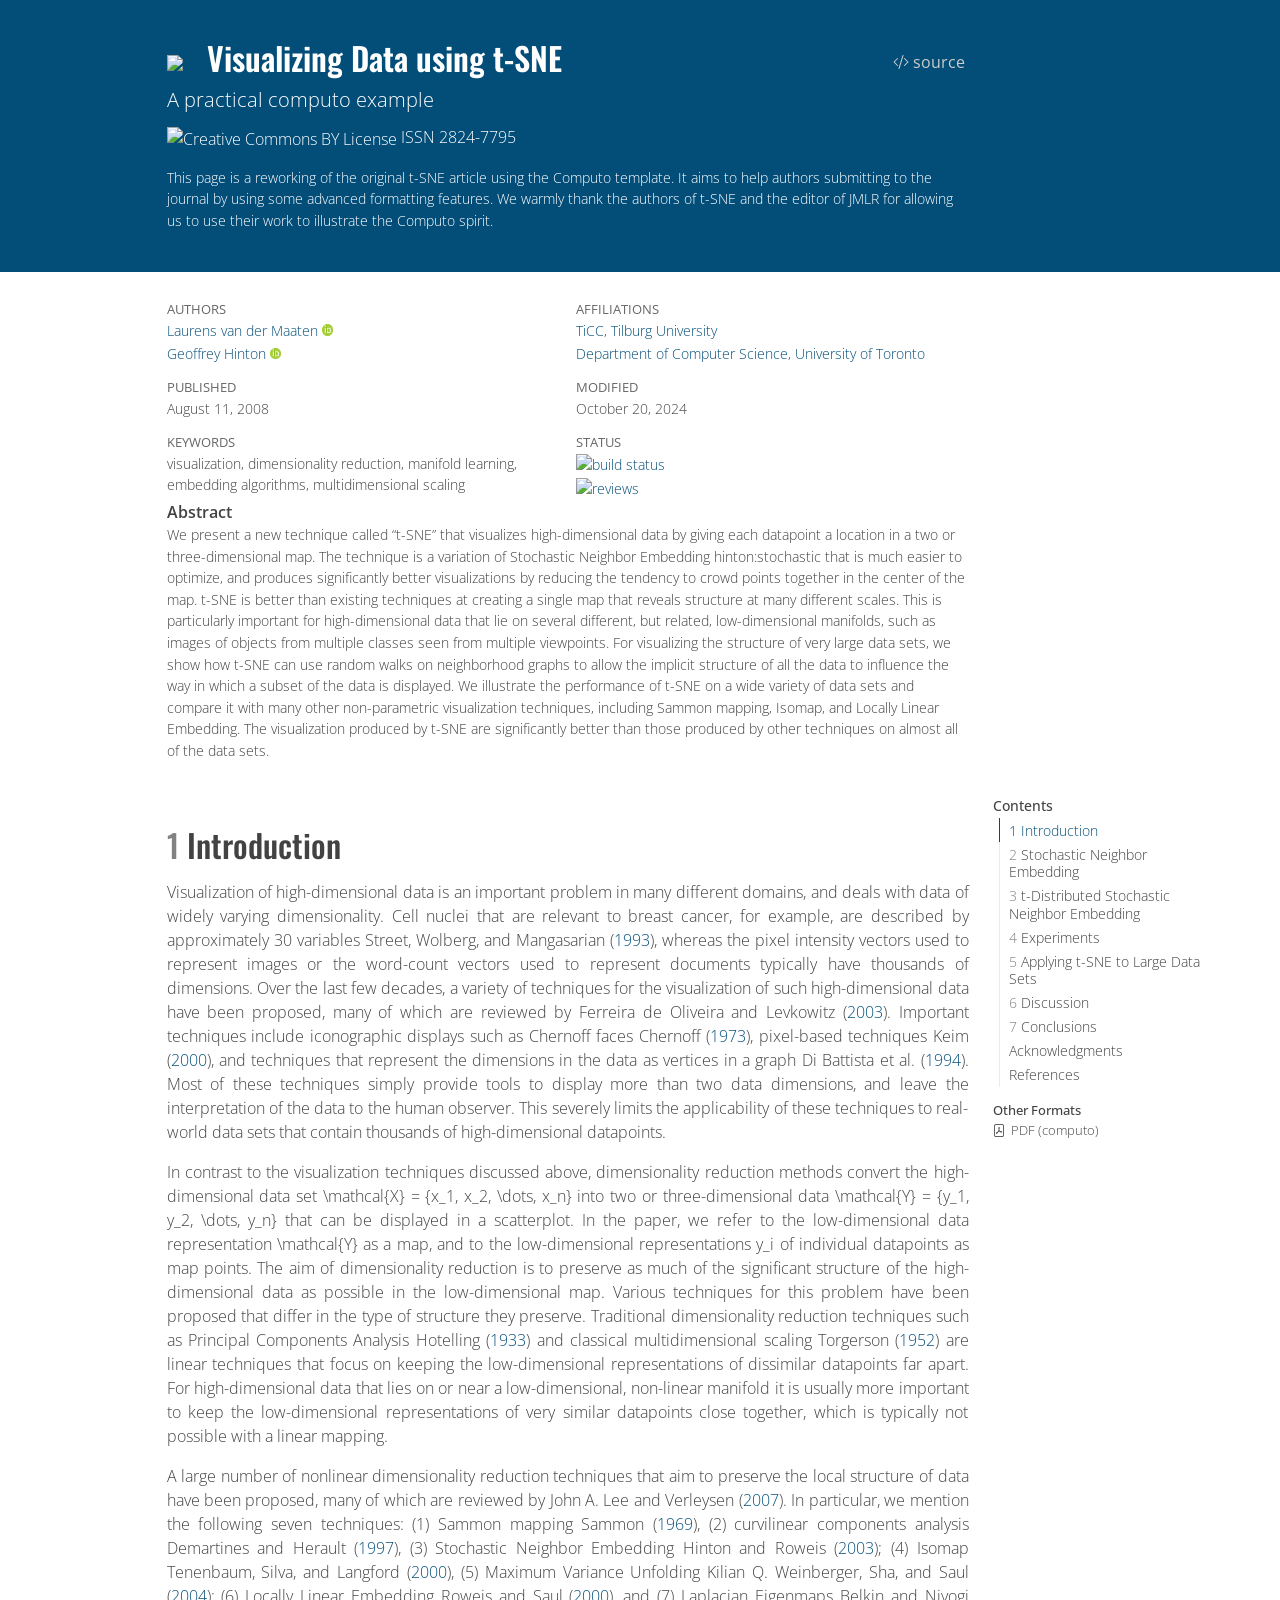
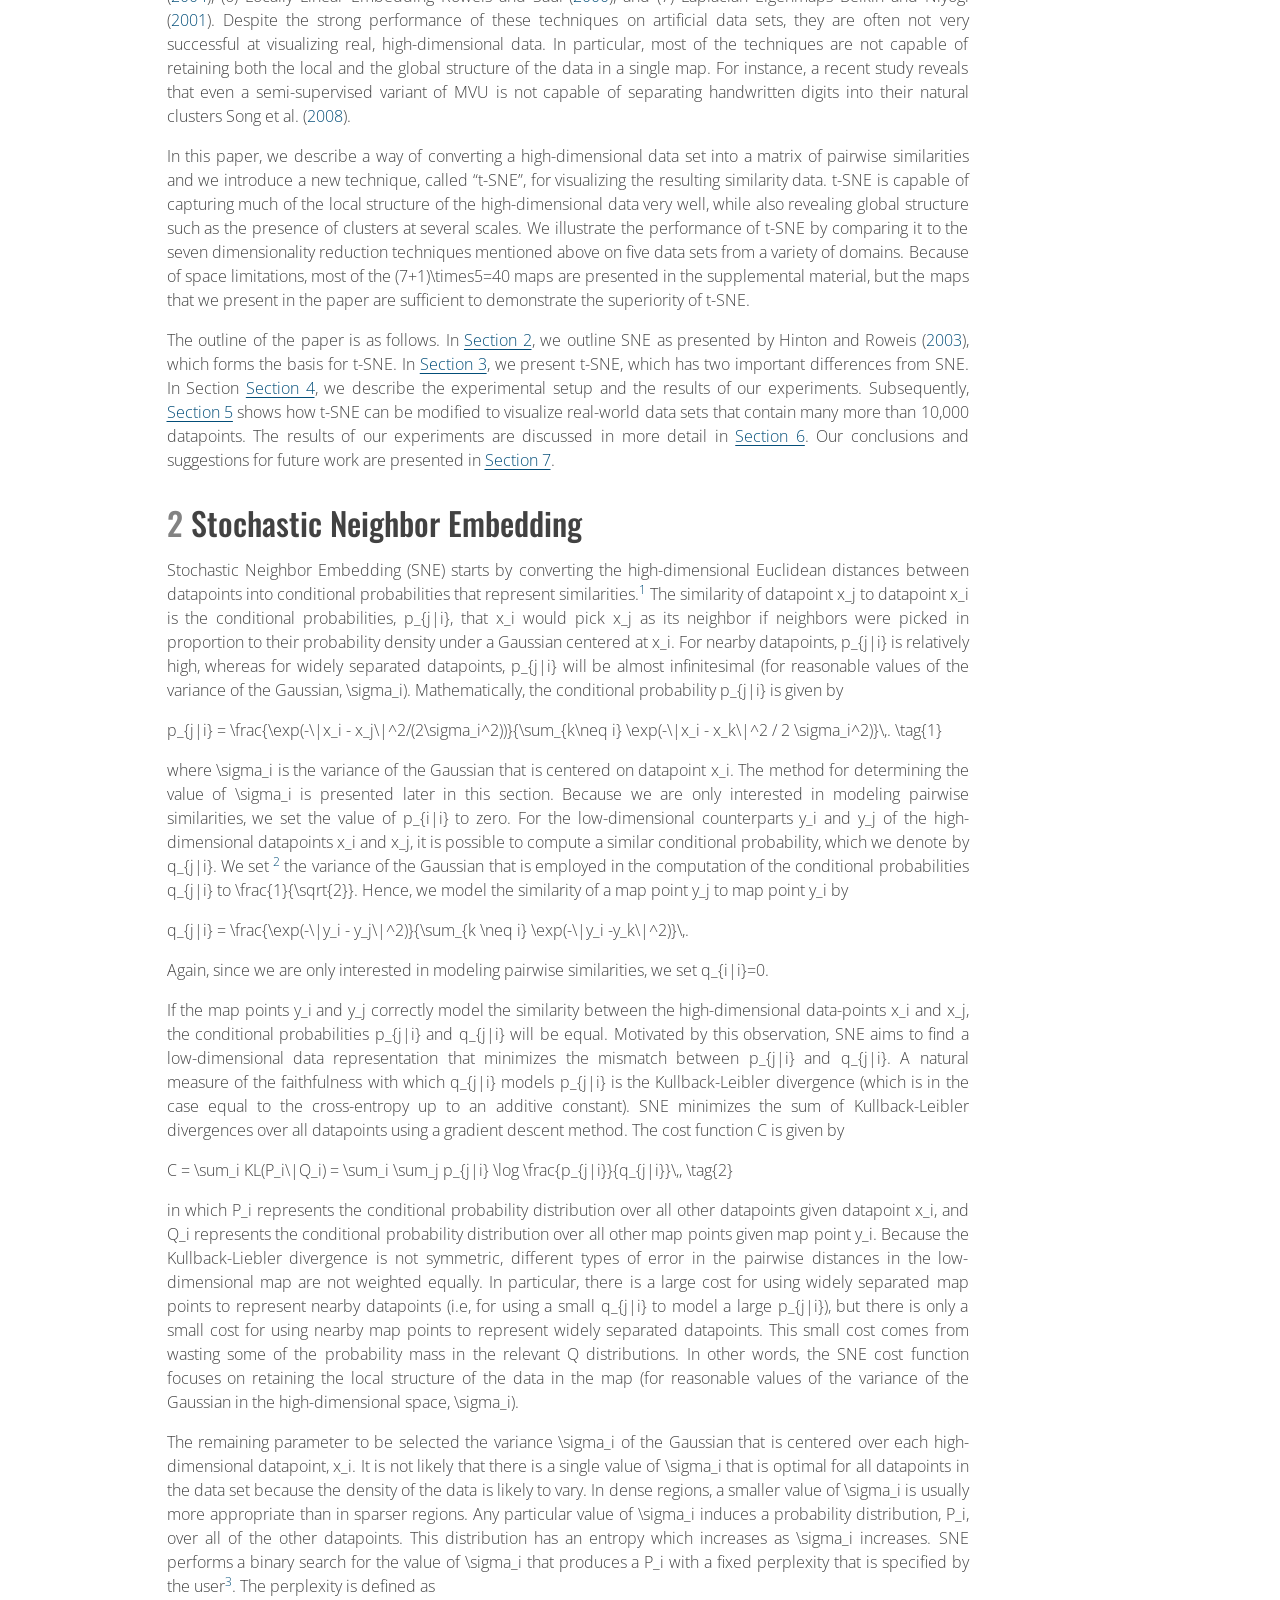
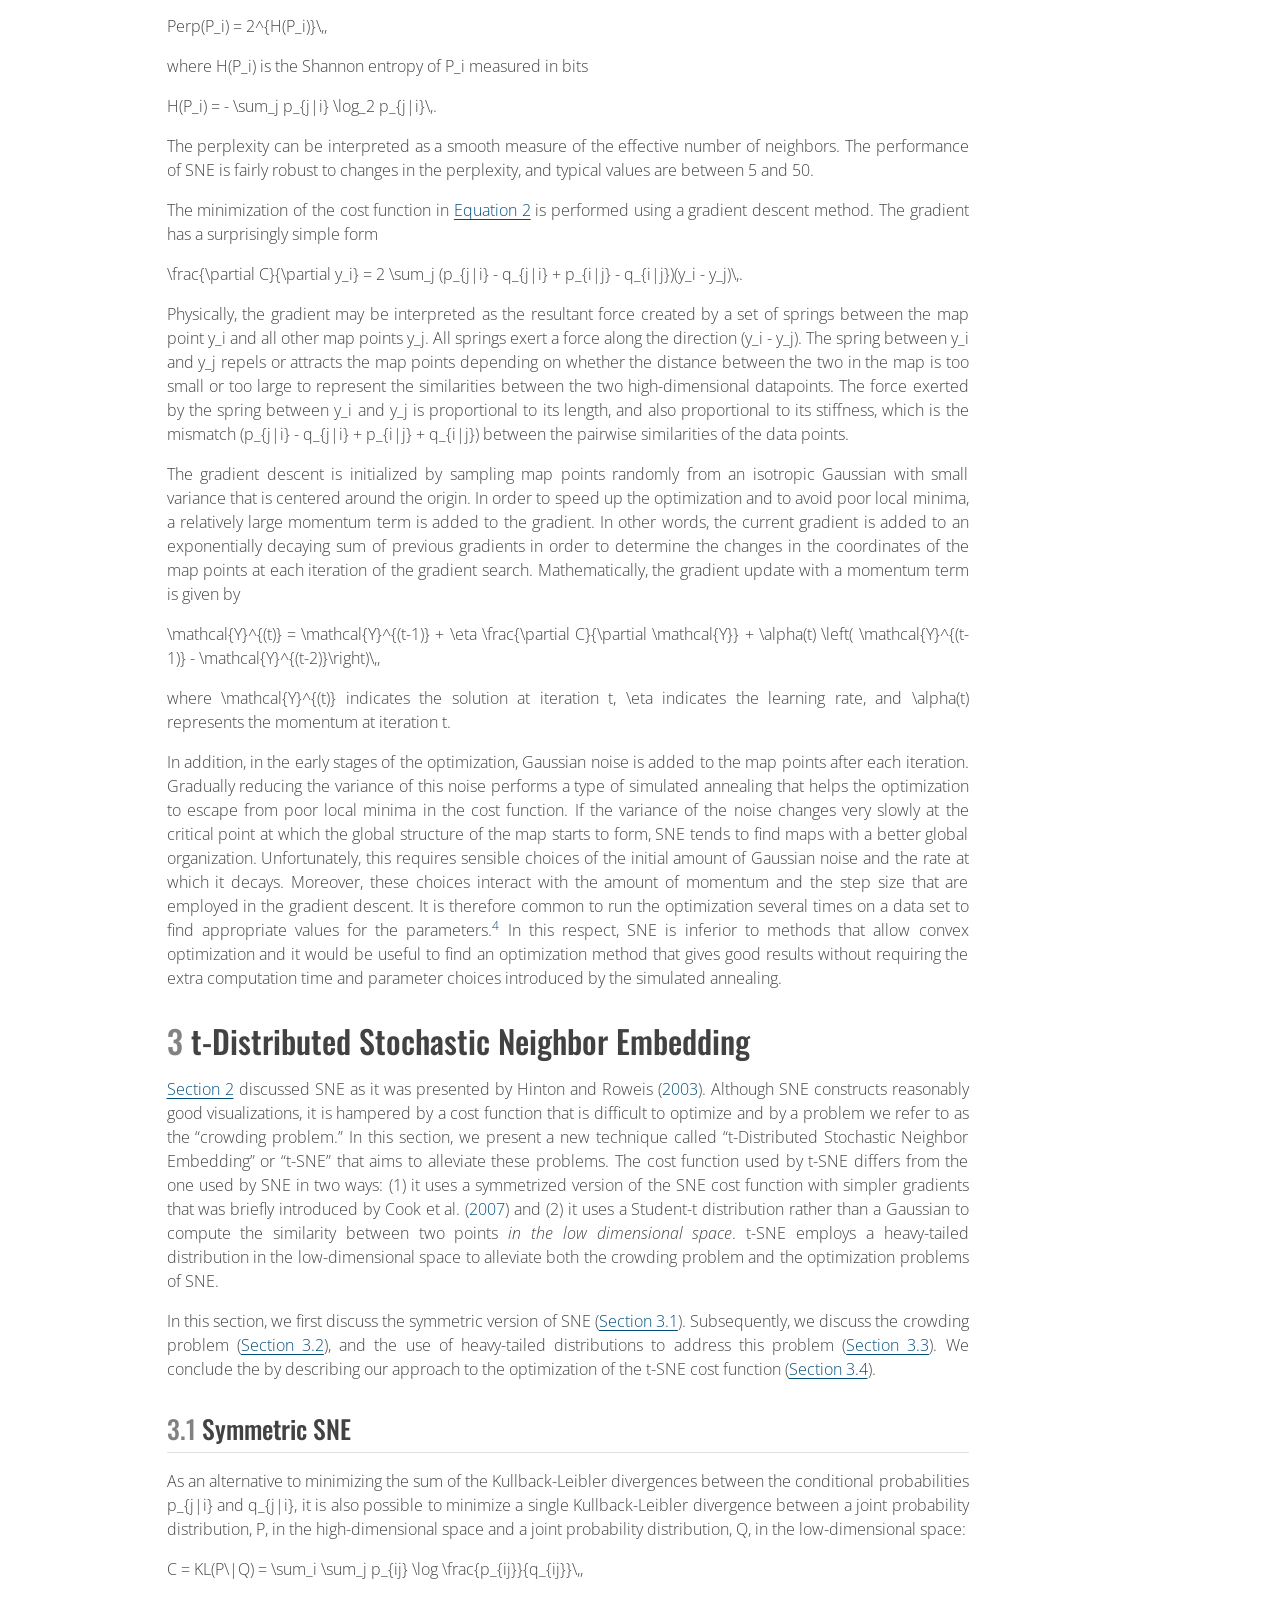
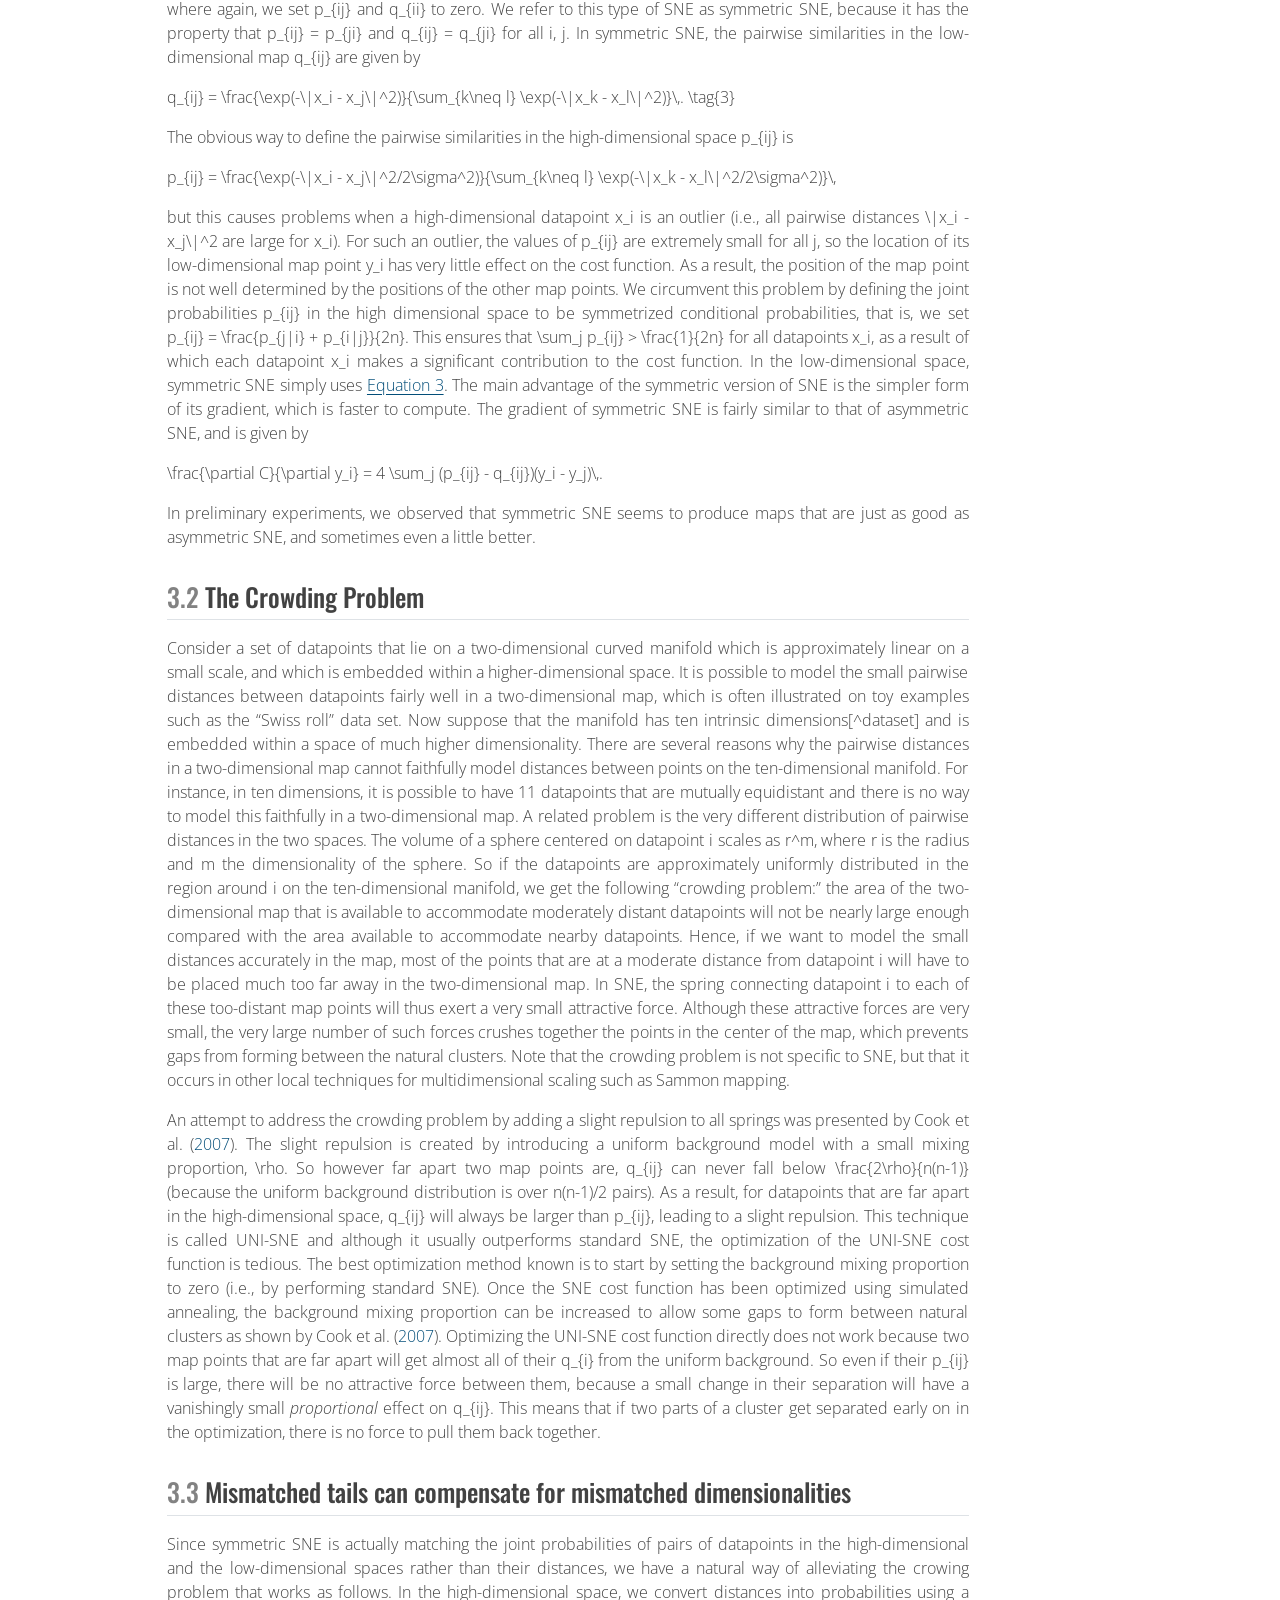
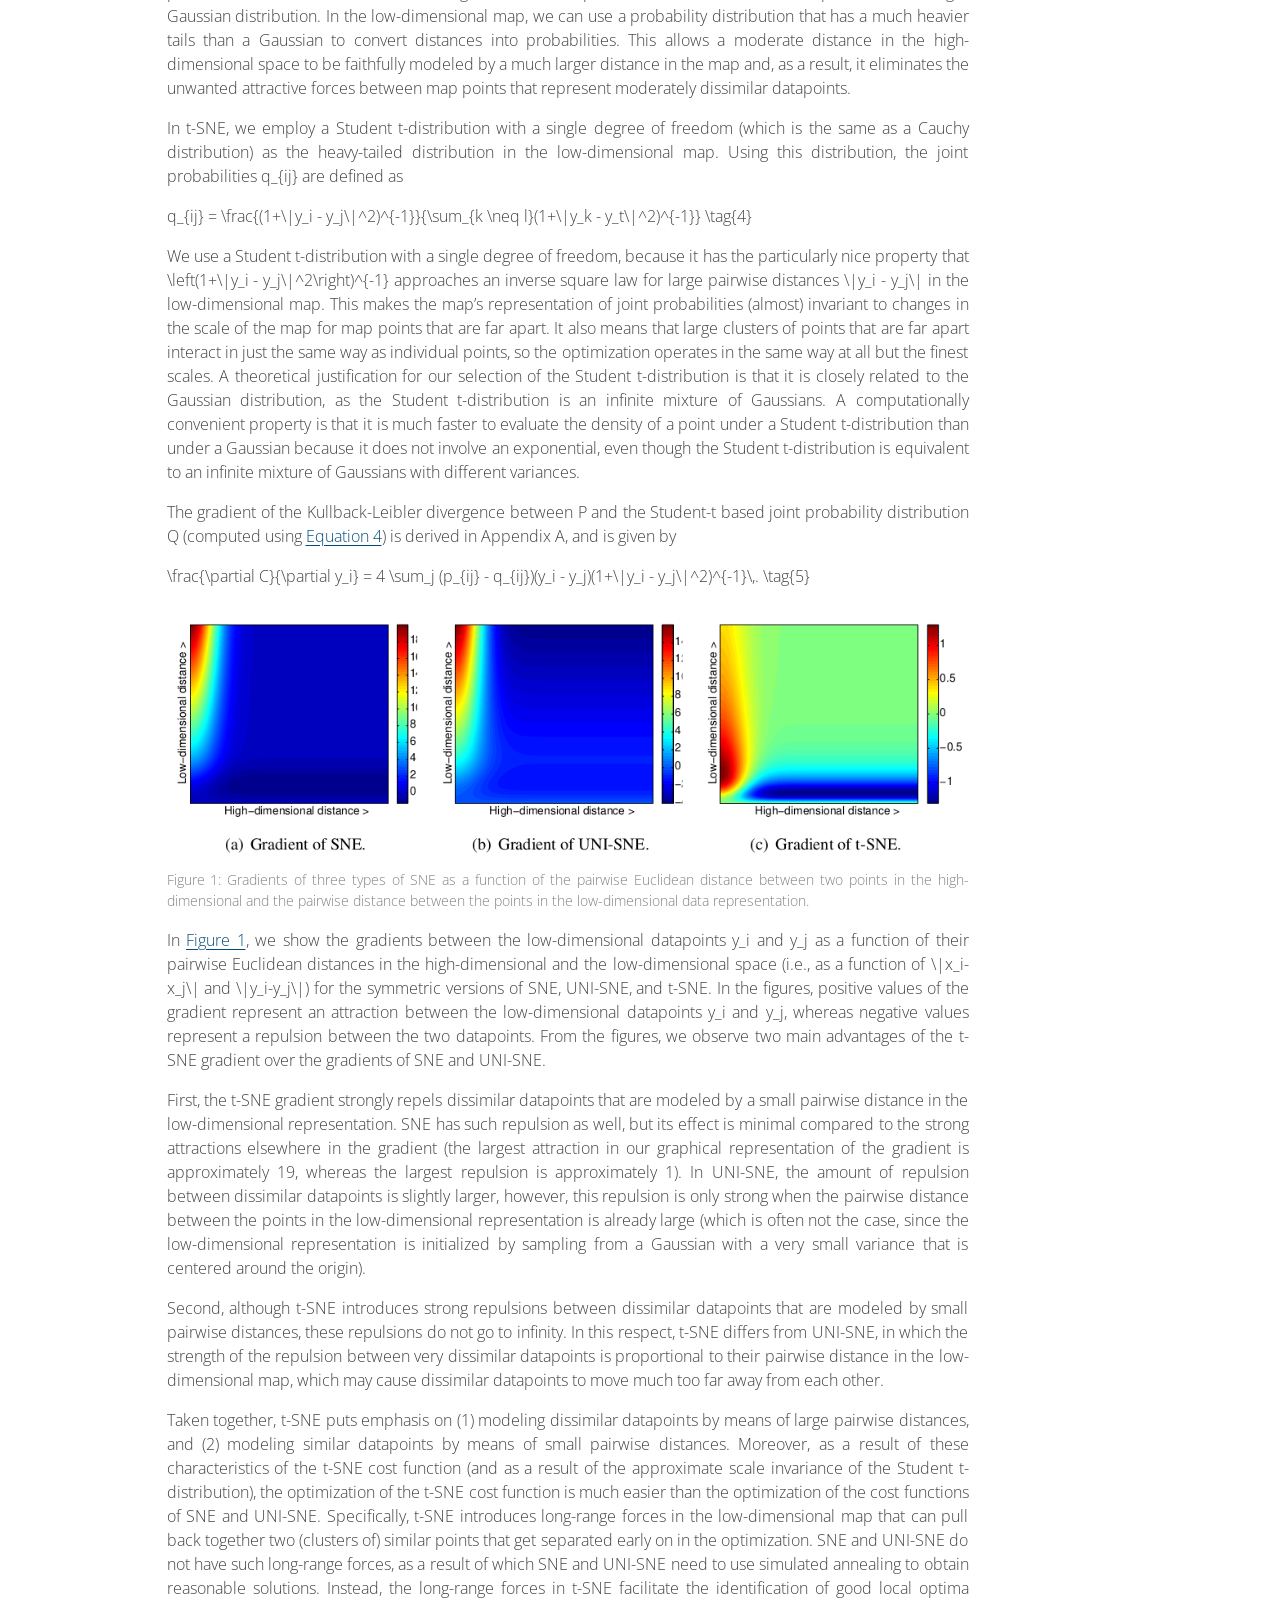
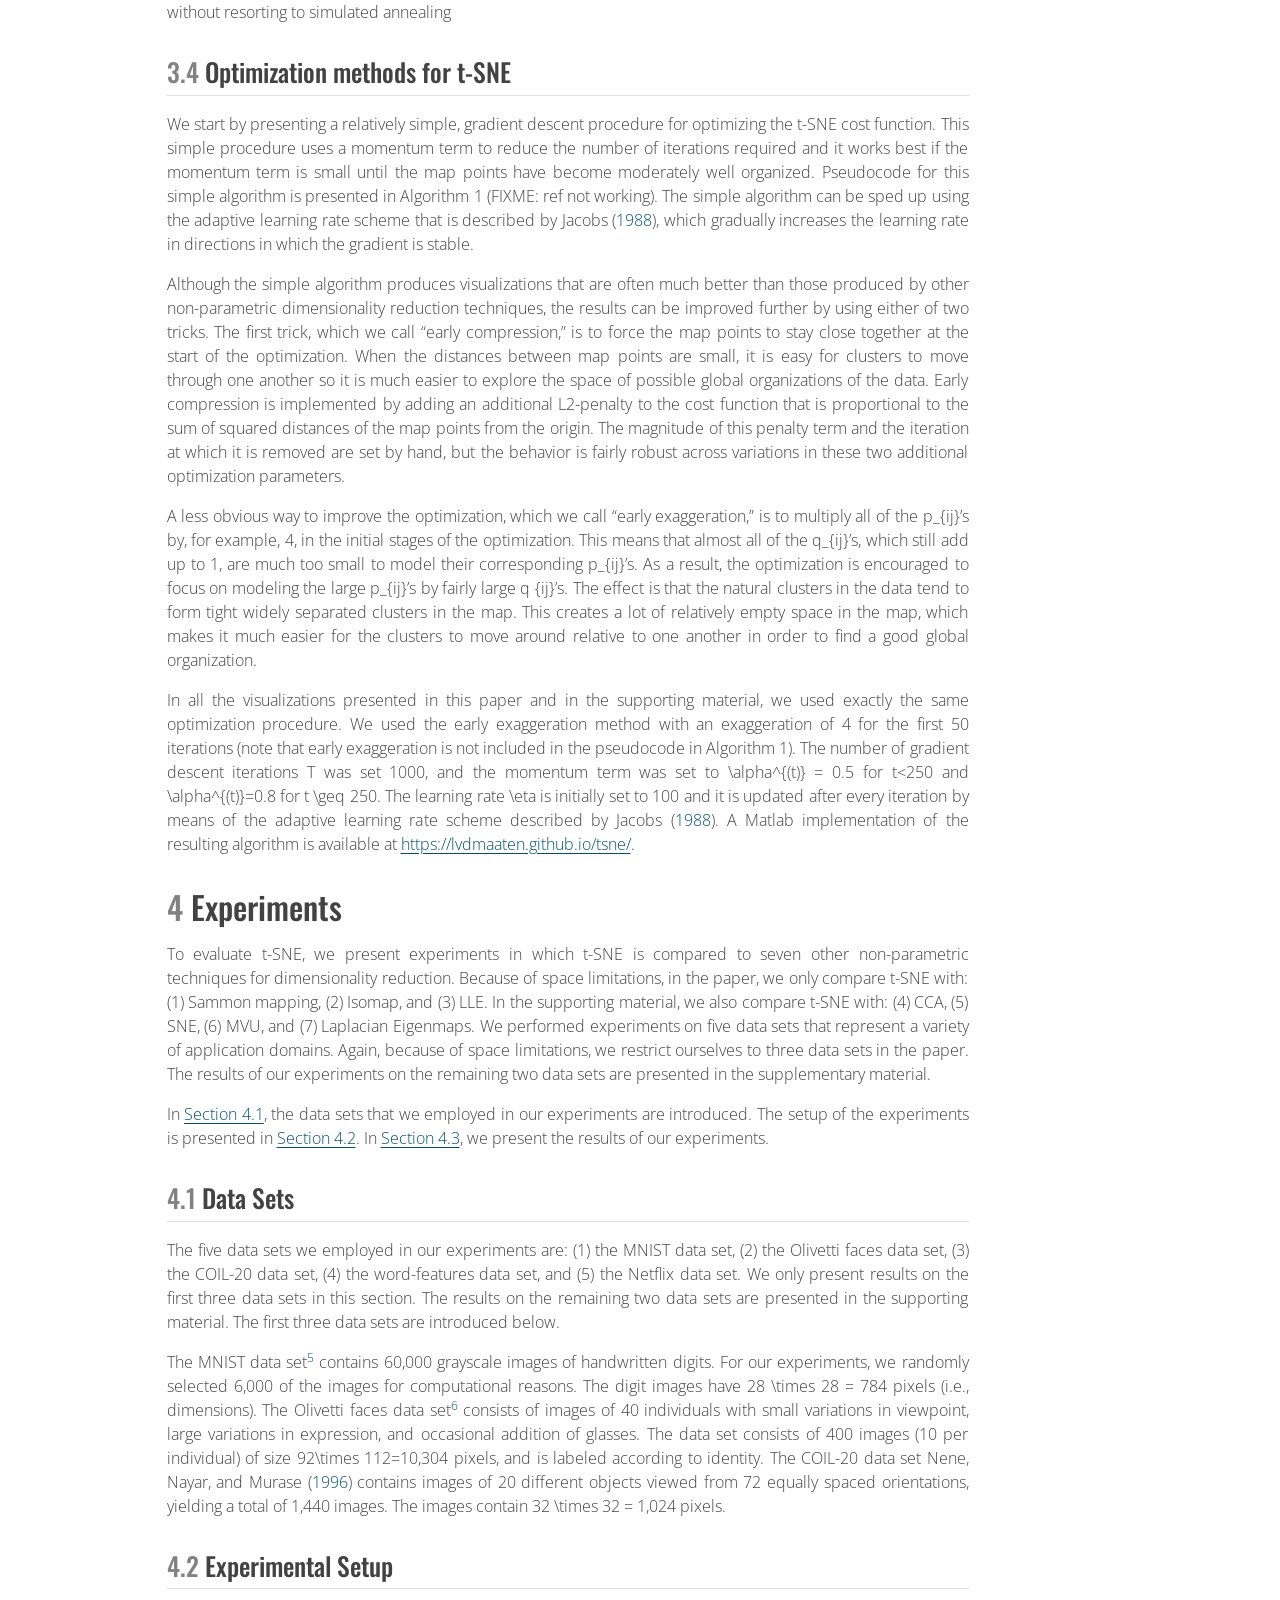
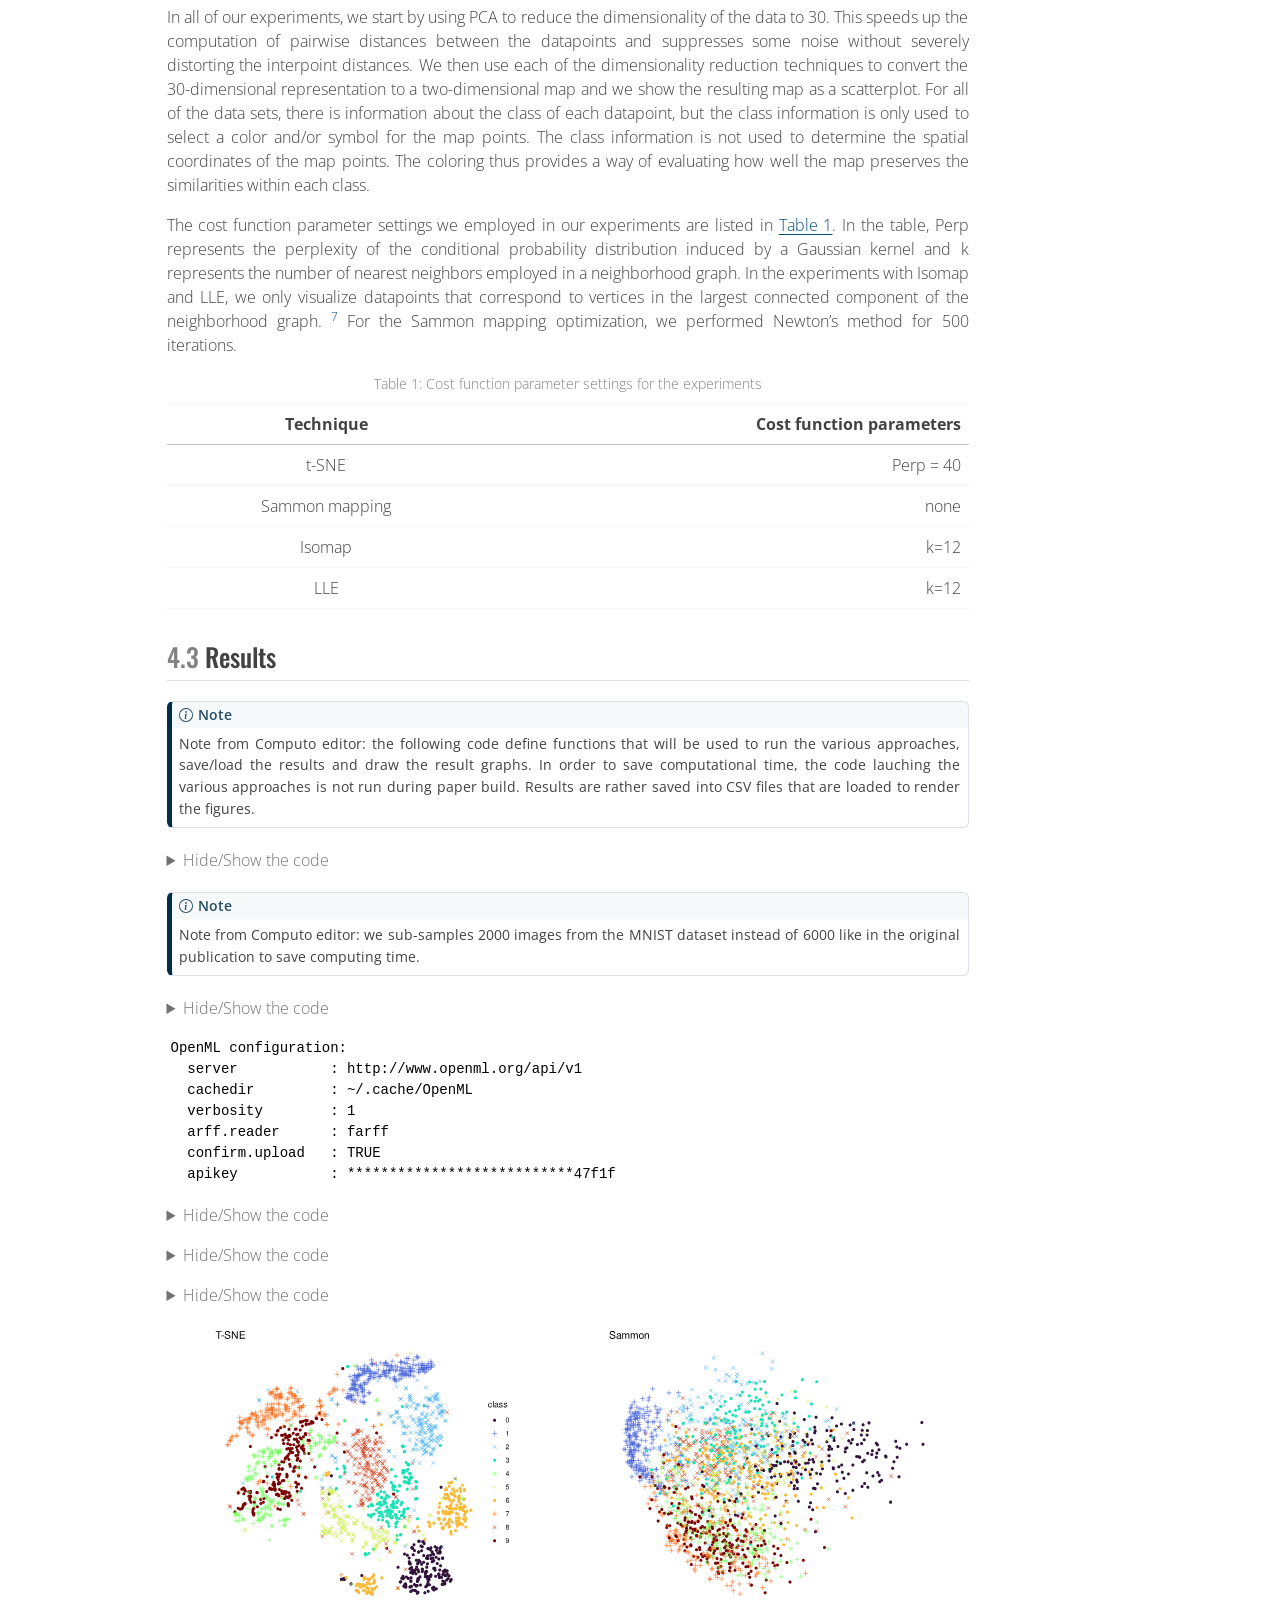
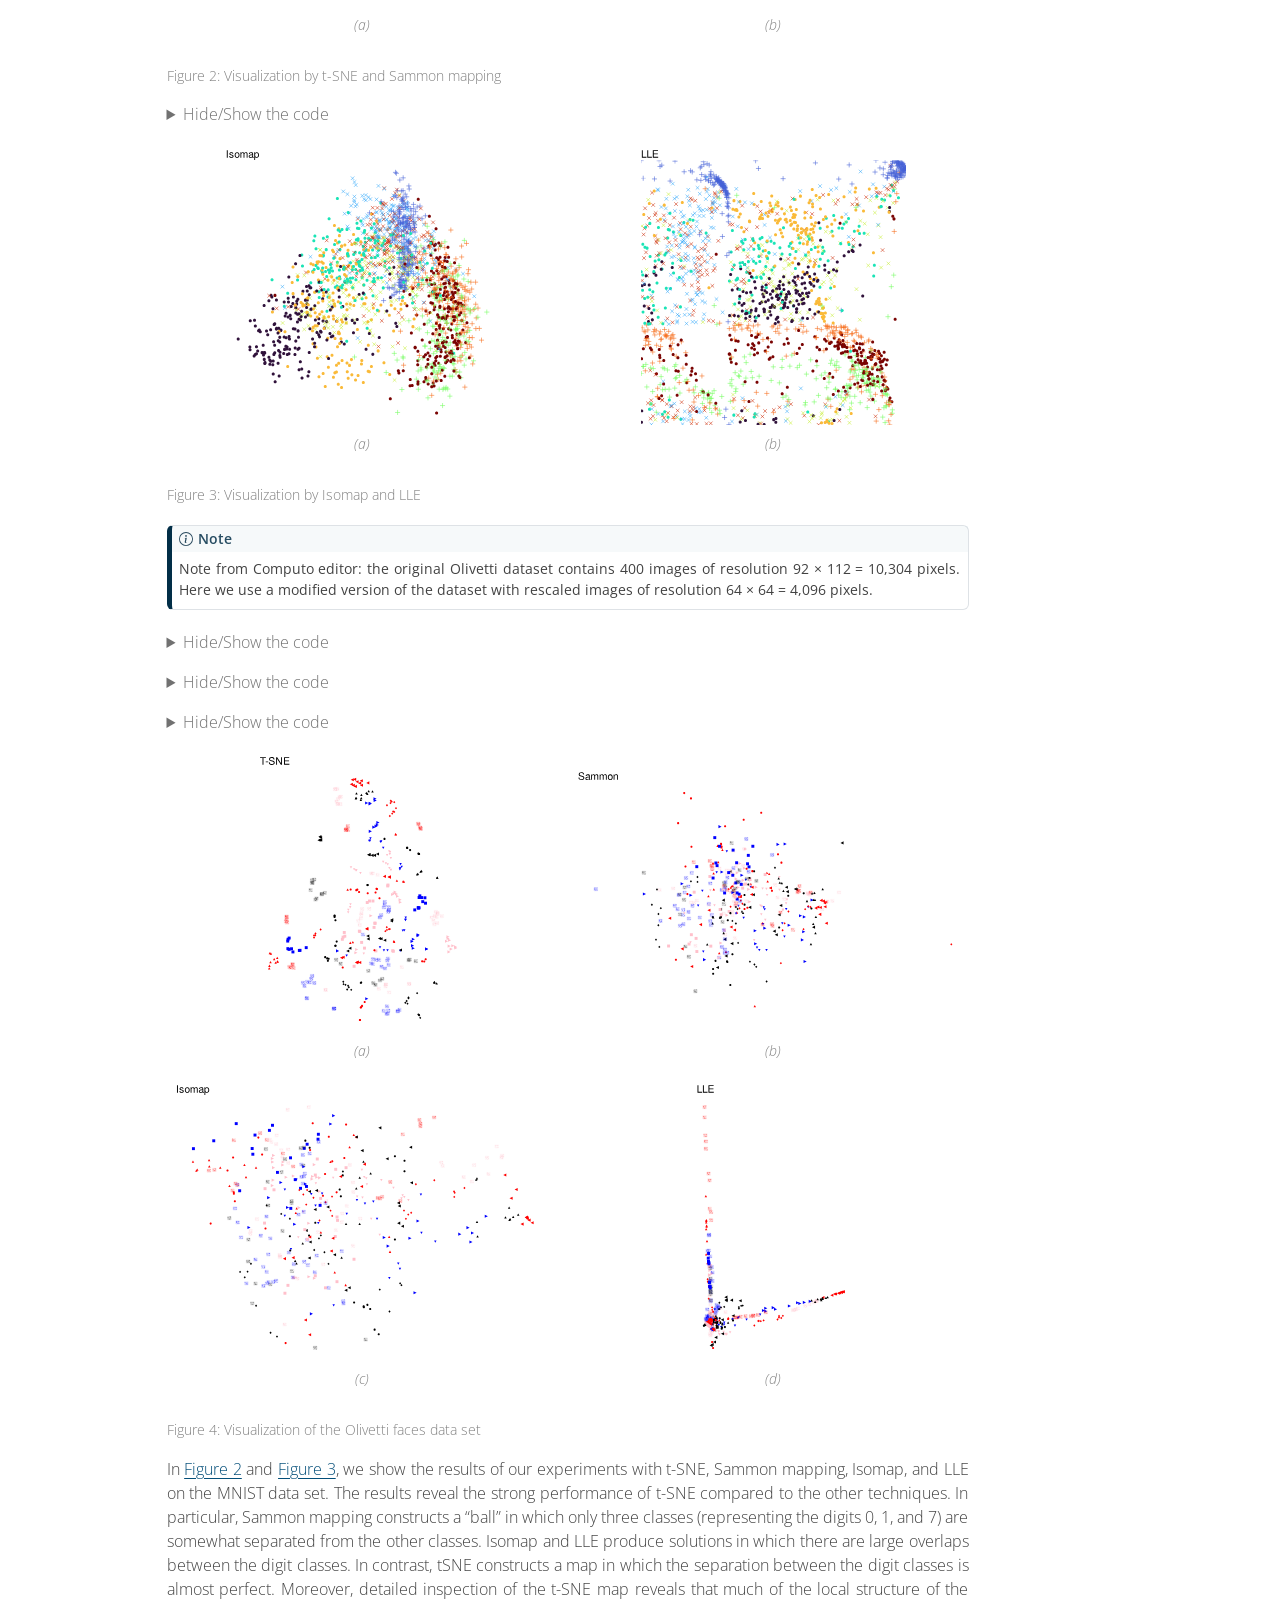
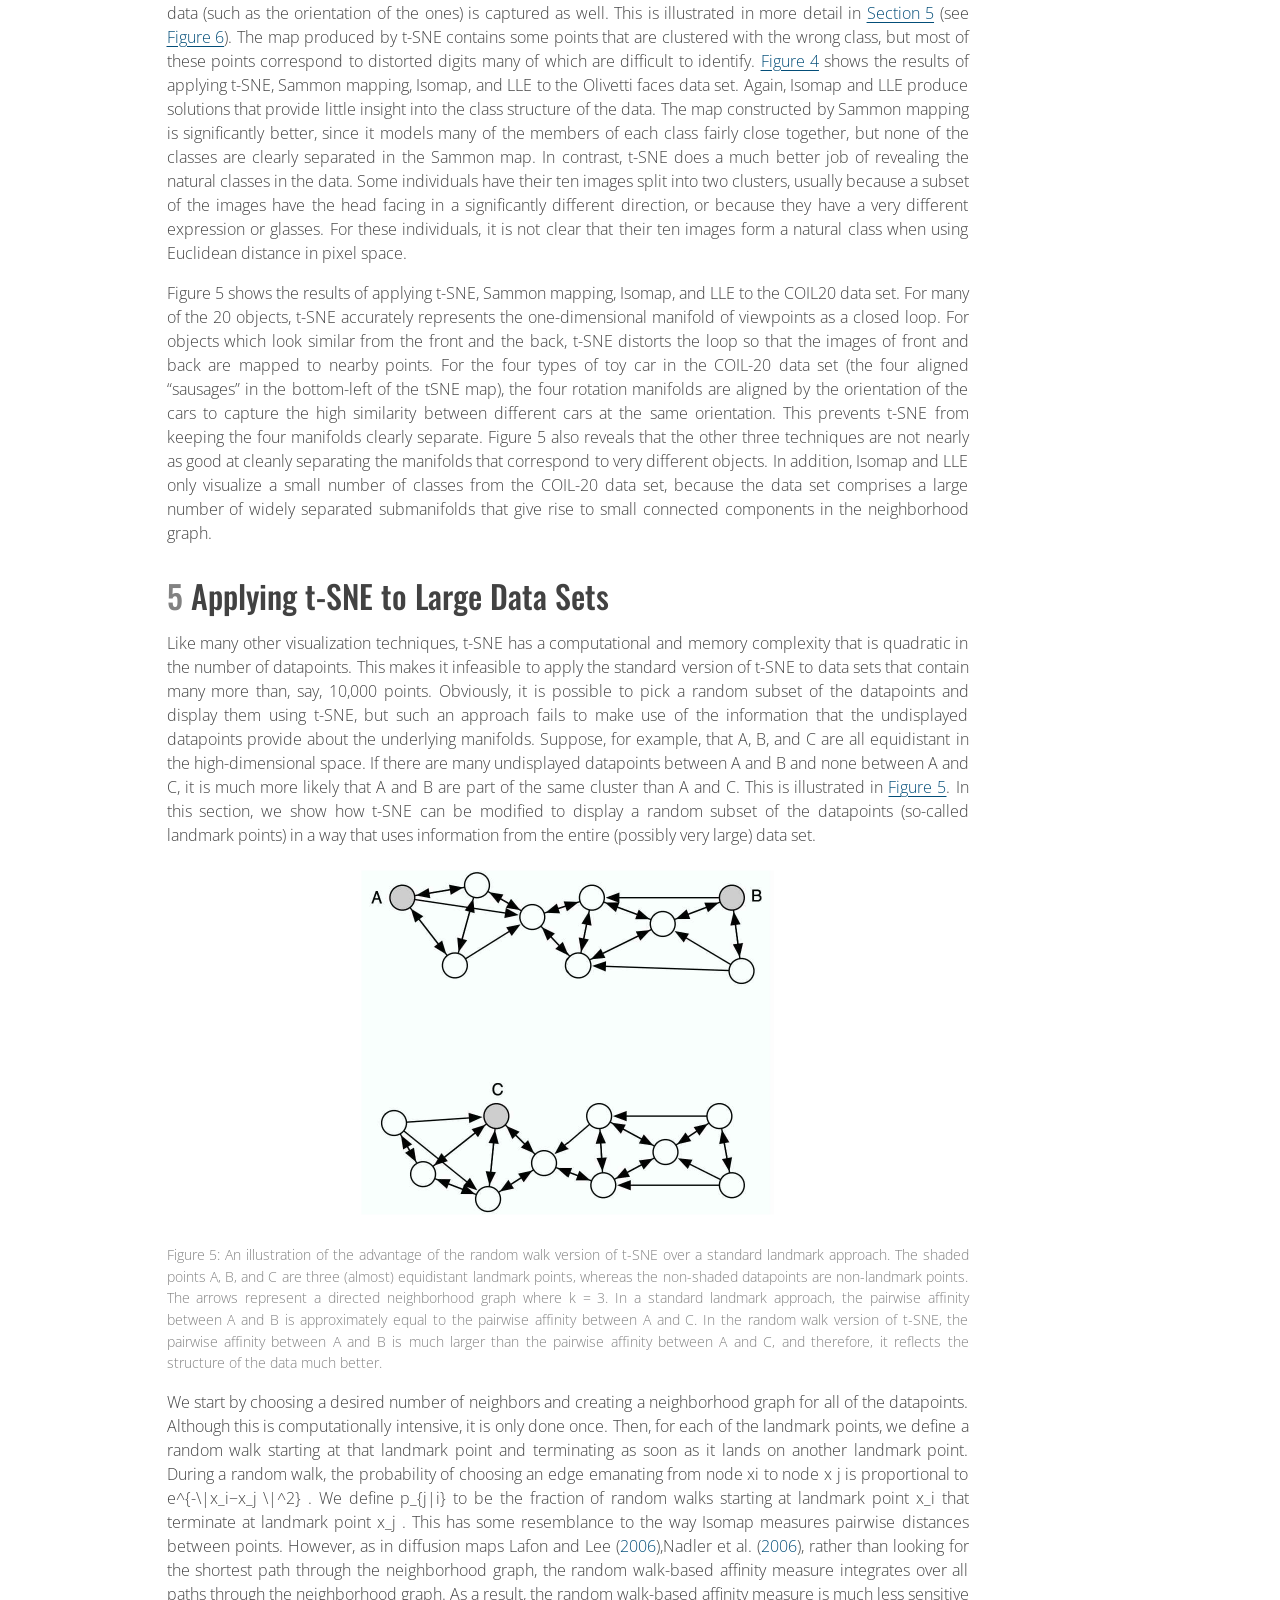
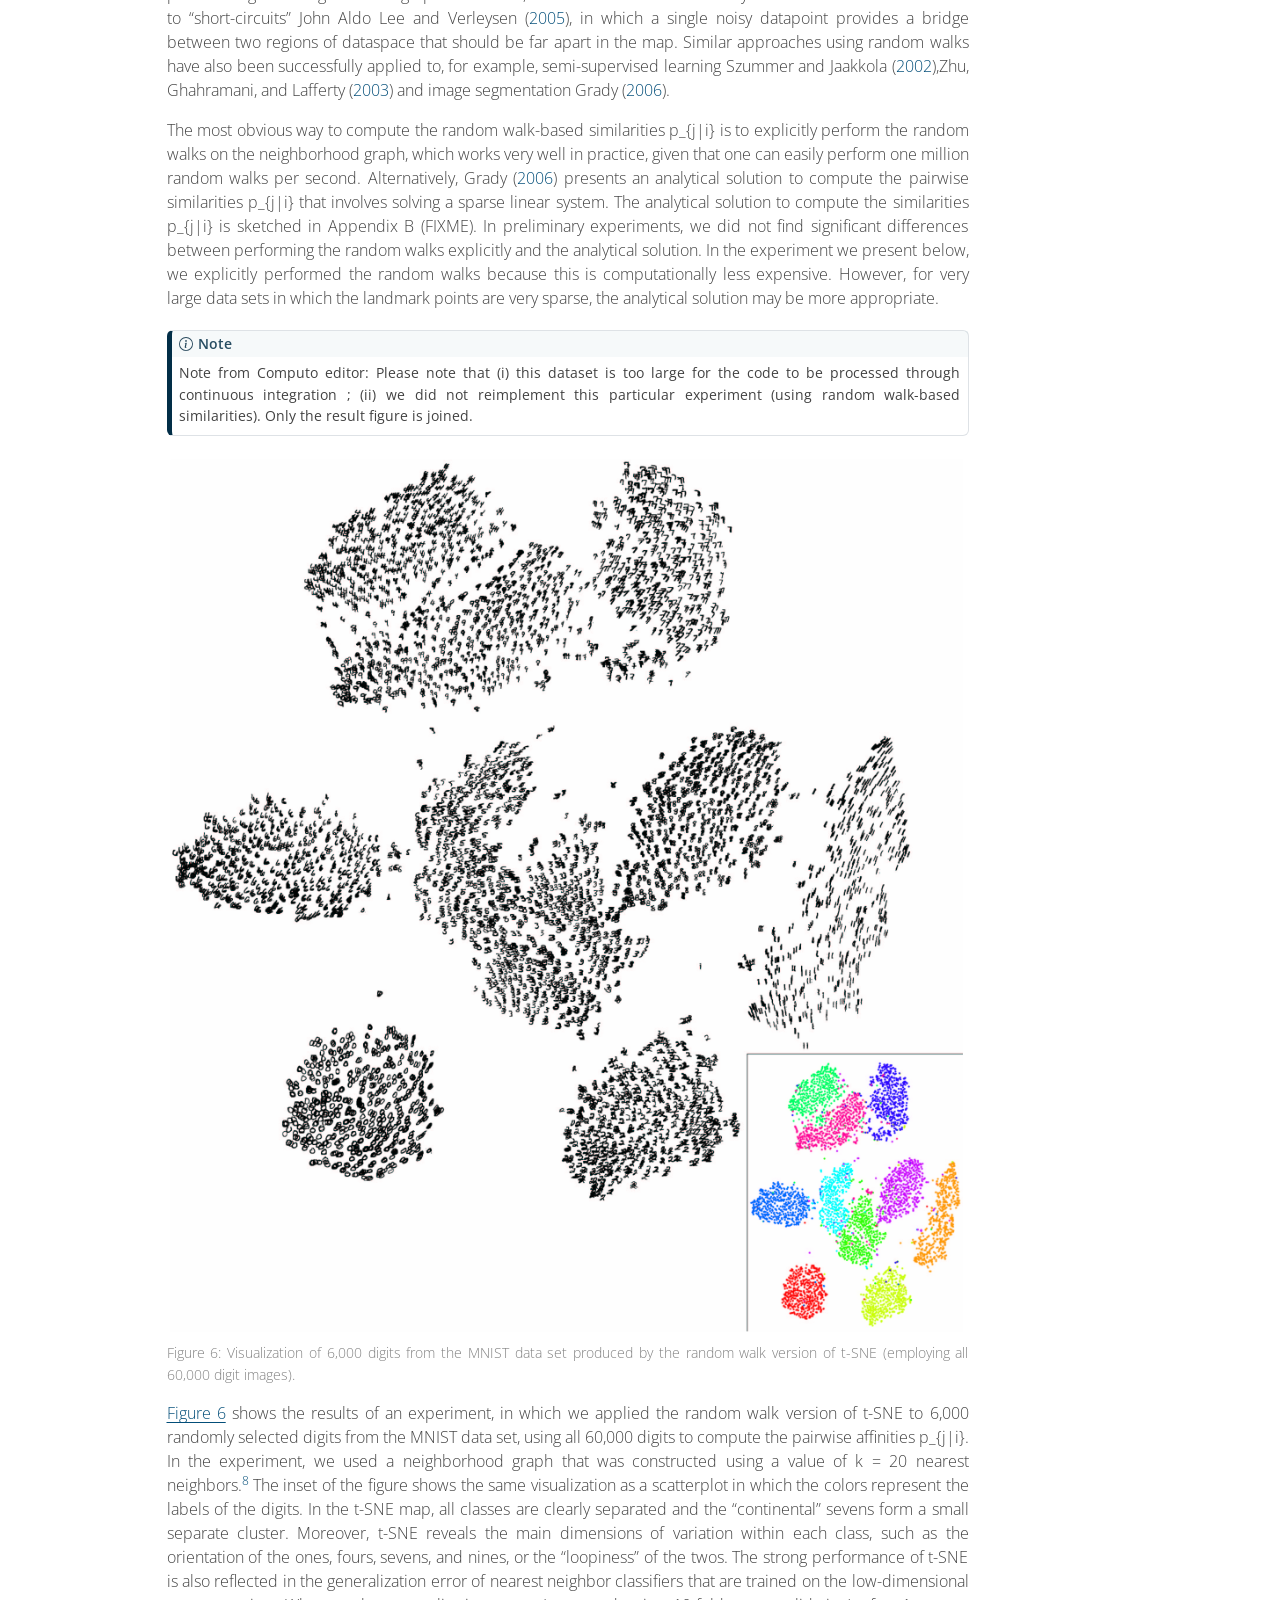
==== commit f83f9cf9: "Built site for gh-pages" ====
--- a/index.html
+++ b/index.html
@@ -92,8 +92,8 @@
 <script src="published-paper-tsne-r_files/libs/bootstrap/bootstrap.min.js"></script>
 <link href="published-paper-tsne-r_files/libs/bootstrap/bootstrap-icons.css" rel="stylesheet">
 <link href="published-paper-tsne-r_files/libs/bootstrap/bootstrap.min.css" rel="stylesheet" id="quarto-bootstrap" data-mode="light">
-<script src="published-paper-tsne-r_files/libs/quarto-contrib/pseudocode-2.4/pseudocode.min.js"></script>
-<link href="published-paper-tsne-r_files/libs/quarto-contrib/pseudocode-2.4/pseudocode.min.css" rel="stylesheet">
+<script src="published-paper-tsne-r_files/libs/quarto-contrib/pseudocode-2.4.1/pseudocode.min.js"></script>
+<link href="published-paper-tsne-r_files/libs/quarto-contrib/pseudocode-2.4.1/pseudocode.min.css" rel="stylesheet">
 <style>
 
       .quarto-title-block .quarto-title-banner h1,
@@ -218,7 +218,7 @@
       <div>
       <div class="quarto-title-meta-heading">Modified</div>
       <div class="quarto-title-meta-contents">
-        <p class="date-modified">October 6, 2024</p>
+        <p class="date-modified">October 20, 2024</p>
       </div>
     </div>
       
@@ -402,7 +402,7 @@
 <p>First, the t-SNE gradient strongly repels dissimilar datapoints that are modeled by a small pairwise distance in the low-dimensional representation. SNE has such repulsion as well, but its effect is minimal compared to the strong attractions elsewhere in the gradient (the largest attraction in our graphical representation of the gradient is approximately 19, whereas the largest repulsion is approximately 1). In UNI-SNE, the amount of repulsion between dissimilar datapoints is slightly larger, however, this repulsion is only strong when the pairwise distance between the points in the low-dimensional representation is already large (which is often not the case, since the low-dimensional representation is initialized by sampling from a Gaussian with a very small variance that is centered around the origin).</p>
 <p>Second, although t-SNE introduces strong repulsions between dissimilar datapoints that are modeled by small pairwise distances, these repulsions do not go to infinity. In this respect, t-SNE differs from UNI-SNE, in which the strength of the repulsion between very dissimilar datapoints is proportional to their pairwise distance in the low-dimensional map, which may cause dissimilar datapoints to move much too far away from each other.</p>
 <p>Taken together, t-SNE puts emphasis on (1) modeling dissimilar datapoints by means of large pairwise distances, and (2) modeling similar datapoints by means of small pairwise distances. Moreover, as a result of these characteristics of the t-SNE cost function (and as a result of the approximate scale invariance of the Student t-distribution), the optimization of the t-SNE cost function is much easier than the optimization of the cost functions of SNE and UNI-SNE. Specifically, t-SNE introduces long-range forces in the low-dimensional map that can pull back together two (clusters of) similar points that get separated early on in the optimization. SNE and UNI-SNE do not have such long-range forces, as a result of which SNE and UNI-SNE need to use simulated annealing to obtain reasonable solutions. Instead, the long-range forces in t-SNE facilitate the identification of good local optima without resorting to simulated annealing</p>
-<div class="pseudocode-container" data-pseudocode-index="1" data-alg-title="Algorithm">
+<div class="pseudocode-container quarto-float" data-caption-prefix="Algorithm" data-pseudocode-number="1">
 <div class="pseudocode">
 \begin{algorithm} \caption{Simple version of t-Distributed Stochastic Neighbor Embeding} \begin{algorithmic} \State \textbf{Data}: high-dimensional representation $\mathcal{X} = \{x_1, \dots, x_n\}$ \State cost function parameters: perplexity $Perp$ \State optimization parameters: number of iterations $T$, learning rate $\eta$, momentum $\alpha(t)$ \State \textbf{Result}: low-dimensional data representation $\mathcal{Y}^{(T)} = \{y_1, \dots, y_n\}$ \Procedure{t-sne}{$Perp, T, \eta, \alpha(t)$} \State compute pairwise affinities $p_{j|i}$ with perplexity $Perp$ (using Equation 1) \State set $p_{ij} = \frac{1}{2n} (p_{j|i} + p_{i|j})$ \State sample initial solution $\mathcal{Y}^{(0)} = \{y_1,\dots,y_n\}$ from $\mathcal{N}(0,1e^{-4} I)$ \For{$t = 0$\dots$T$} \State compute low-dimensional affinities $q_{ij}$ (using Equation 4) \State compute gradient $\frac{\partial C}{\partial \mathcal{Y}}$ (using Equation 5) \State et $\mathcal{Y}^{t} = \mathcal{Y}^{t-1} + \eta \frac{\partial C}{\partial \mathcal{Y}} + \alpha(t) \left(\mathcal{Y}^{t-1} - \mathcal{Y}^{t-2}\right)$ \EndFor \EndProcedure \end{algorithmic} \end{algorithm}
 </div>
@@ -3072,29 +3072,38 @@
 <span id="cb11-1439"><a href="#cb11-1439" aria-hidden="true" tabindex="-1"></a>backsubstitution method.</span></code><button title="Copy to Clipboard" class="code-copy-button" data-in-quarto-modal=""><i class="bi"></i></button></pre></div>
 </div></div></div></div></div>
 </div> <!-- /content -->
-<script>
-(function(d) {
-  d.querySelectorAll(".pseudocode-container").forEach(function(el) {
-    let pseudocodeOptions = {
-      indentSize: el.dataset.indentSize || "1.2em",
-      commentDelimiter: el.dataset.commentDelimiter || "//",
-      lineNumber: el.dataset.lineNumber === "true" ? true : false,
-      lineNumberPunc: el.dataset.lineNumberPunc || ":",
-      noEnd: el.dataset.noEnd === "true" ? true : false,
-      titlePrefix: el.dataset.algTitle || "Algorithm"
-    };
-    pseudocode.renderElement(el.querySelector(".pseudocode"), pseudocodeOptions);
-  });
-})(document);
-(function(d) {
-  d.querySelectorAll(".pseudocode-container").forEach(function(el) {
-    titleSpan = el.querySelector(".ps-root > .ps-algorithm > .ps-line > .ps-keyword")
-    titlePrefix = el.dataset.algTitle;
-    titleIndex = el.dataset.chapterLevel ? el.dataset.chapterLevel + "." + el.dataset.pseudocodeIndex : el.dataset.pseudocodeIndex;
-    titleSpan.innerHTML = titlePrefix + " " + titleIndex + " ";
-  });
-})(document);
-</script>
+    <script type="text/javascript">
+    (function(d) {
+      d.querySelectorAll(".pseudocode-container").forEach(function(el) {
+        let pseudocodeOptions = {
+          indentSize: el.dataset.indentSize || "1.2em",
+          commentDelimiter: el.dataset.commentDelimiter || "//",
+          lineNumber: el.dataset.lineNumber === "true" ? true : false,
+          lineNumberPunc: el.dataset.lineNumberPunc || ":",
+          noEnd: el.dataset.noEnd === "true" ? true : false,
+          titlePrefix: el.dataset.captionPrefix || "Algorithm"
+        };
+        pseudocode.renderElement(el.querySelector(".pseudocode"), pseudocodeOptions);
+      });
+    })(document);
+    (function(d) {
+      d.querySelectorAll(".pseudocode-container").forEach(function(el) {
+        let captionSpan = el.querySelector(".ps-root > .ps-algorithm > .ps-line > .ps-keyword")
+        if (captionSpan !== null) {
+          let captionPrefix = el.dataset.captionPrefix + " ";
+          let captionNumber = "";
+          if (el.dataset.pseudocodeNumber) {
+            captionNumber = el.dataset.pseudocodeNumber + " ";
+            if (el.dataset.chapterLevel) {
+              captionNumber = el.dataset.chapterLevel + "." + captionNumber;
+            }
+          }
+          captionSpan.innerHTML = captionPrefix + captionNumber;
+        }
+      });
+    })(document);
+    </script>
+  
 
 
 
--- a/published-paper-tsne-r_files/libs/quarto-contrib/pseudocode-2.4.1/pseudocode.min.css
+++ b/published-paper-tsne-r_files/libs/quarto-contrib/pseudocode-2.4.1/pseudocode.min.css
@@ -0,0 +1 @@
+@import url(https://cdnjs.cloudflare.com/ajax/libs/KaTeX/0.16.7/katex.min.css);.ps-root{font-family:KaTeX_Main,'Times New Roman',Times,serif;font-size:1em;font-weight:100;-webkit-font-smoothing:antialiased!important}.ps-root .ps-algorithm{margin:.8em 0;border-top:3px solid #000;border-bottom:2px solid #000}.ps-root .ps-algorithm.with-caption>.ps-line:first-child{border-bottom:2px solid #000}.ps-root .katex{text-indent:0;font-size:1em}.ps-root .MathJax,.ps-root .MathJax_CHTML{text-indent:0;font-size:1em!important}.ps-root .ps-line{margin:0;padding:0;line-height:1.2}.ps-root .ps-funcname{font-family:KaTeX_Main,'Times New Roman',Times,serif;font-weight:400;font-variant:small-caps;font-style:normal;text-transform:none}.ps-root .ps-keyword{font-family:KaTeX_Main,'Times New Roman',Times,serif;font-weight:700;font-variant:normal;font-style:normal;text-transform:none}.ps-root .ps-comment{font-family:KaTeX_Main,'Times New Roman',Times,serif;font-weight:400;font-variant:normal;font-style:normal;text-transform:none}.ps-root .ps-linenum{font-size:.8em;line-height:1em;width:1.6em;text-align:right;display:inline-block;position:relative;padding-right:.3em}.ps-root .ps-algorithmic.with-linenum .ps-line.ps-code{text-indent:-1.6em}.ps-root .ps-algorithmic.with-linenum .ps-line.ps-code>span{text-indent:0}.ps-root .ps-algorithmic.with-scopelines div.ps-block{border-left-style:solid;border-left-width:.1em;padding-left:.6em}.ps-root .ps-algorithmic.with-scopelines>div.ps-block{border-left:none}
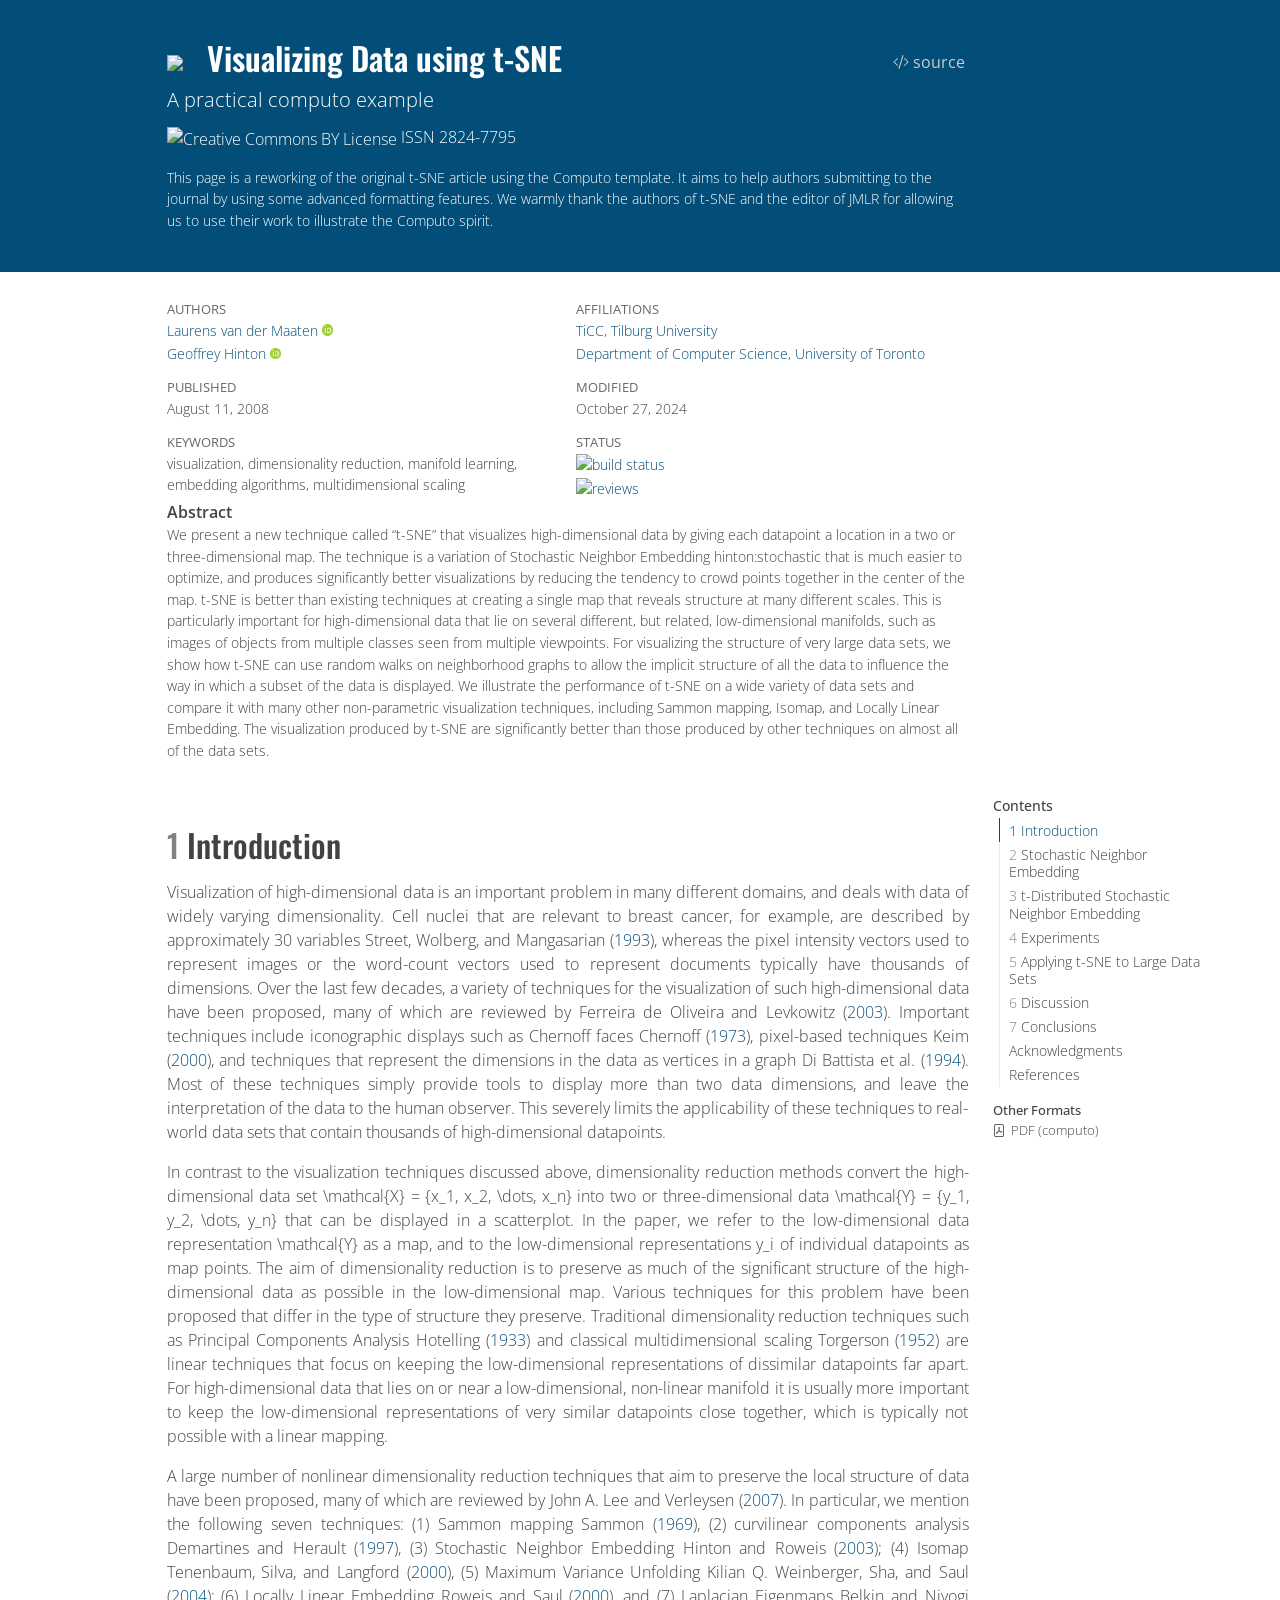
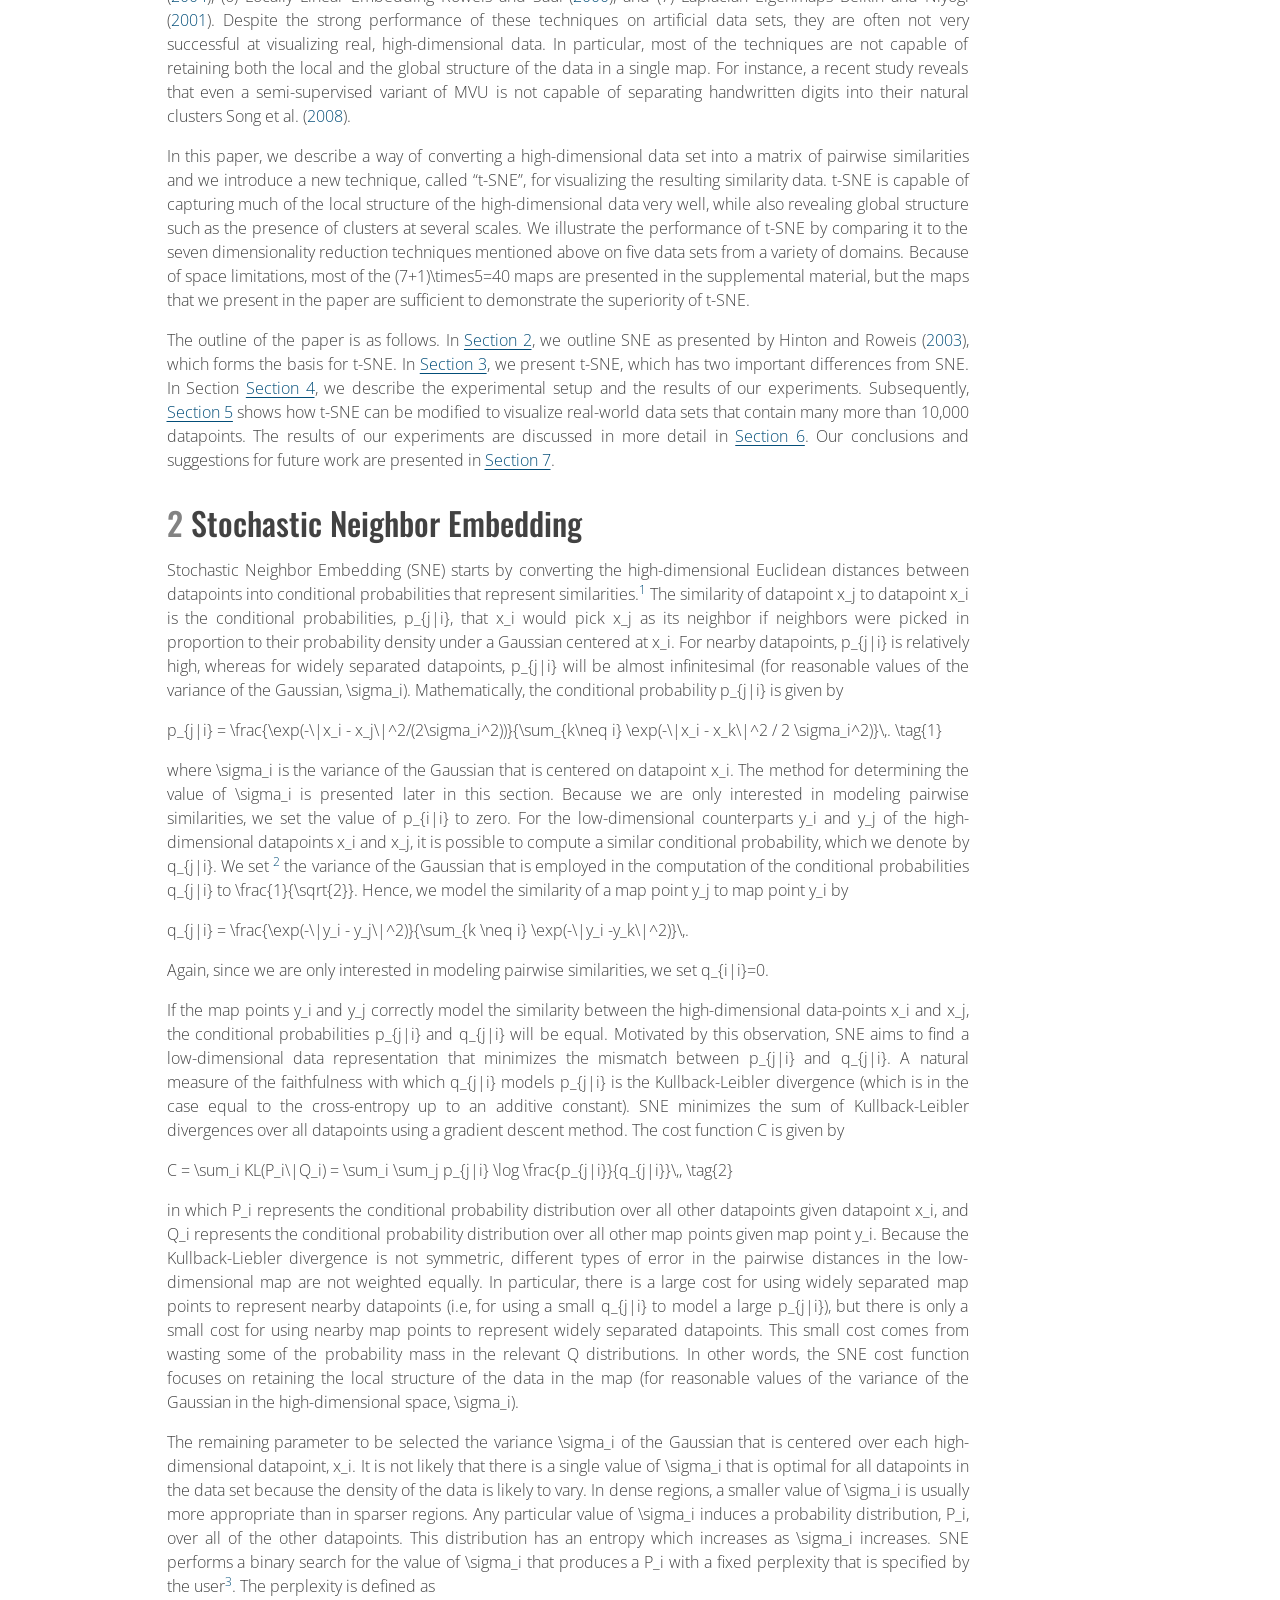
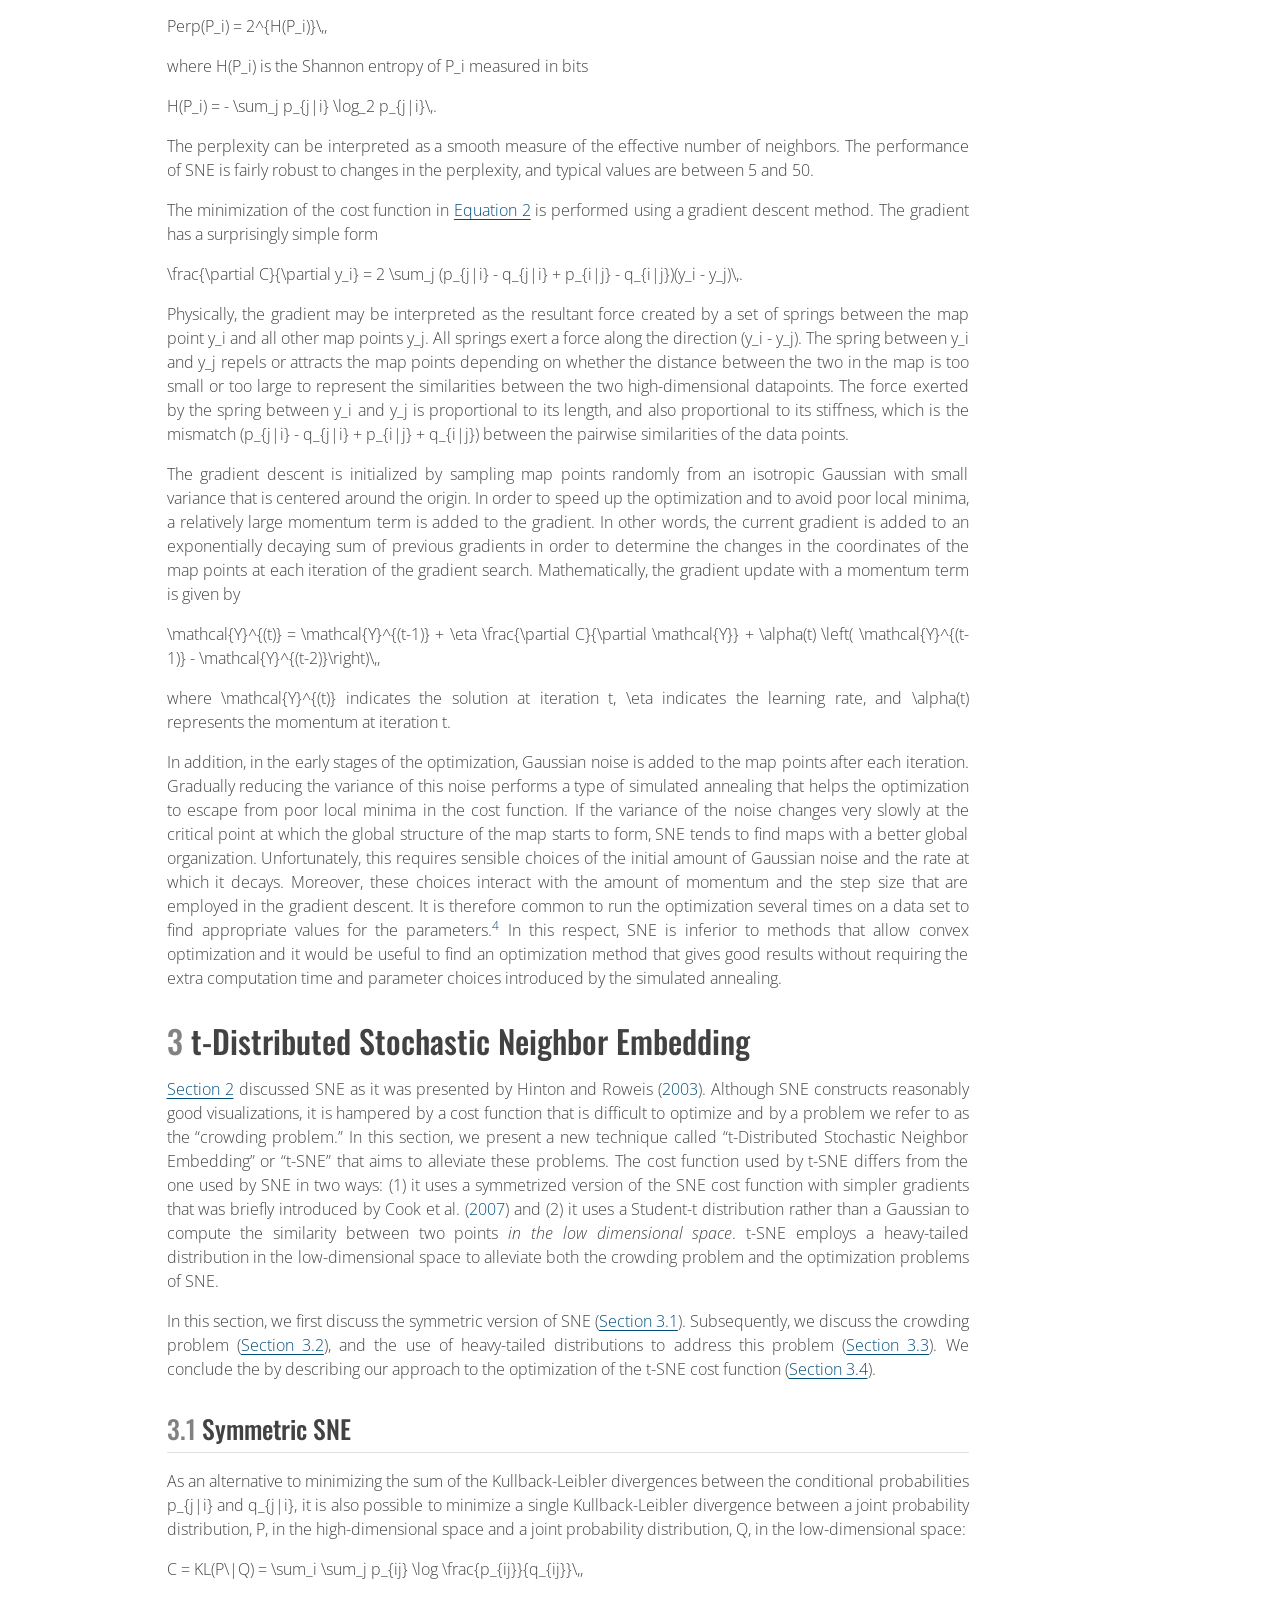
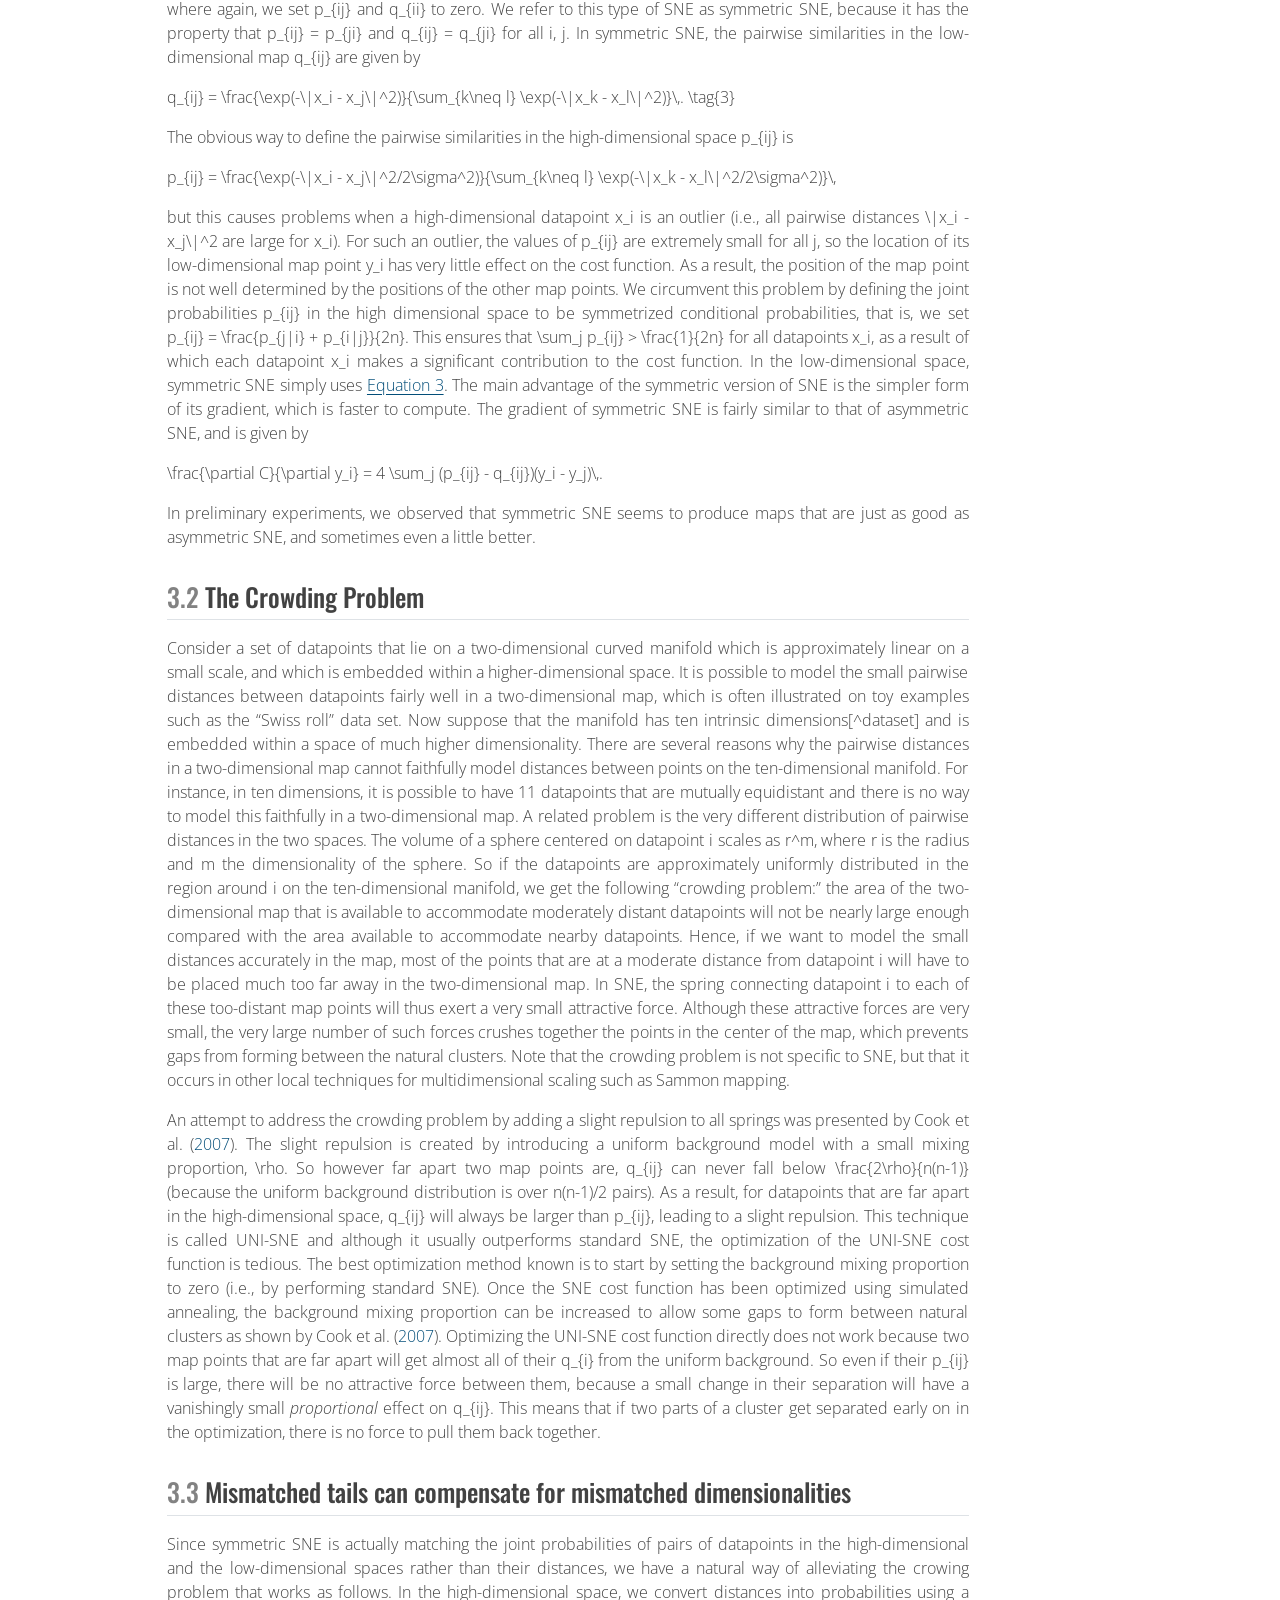
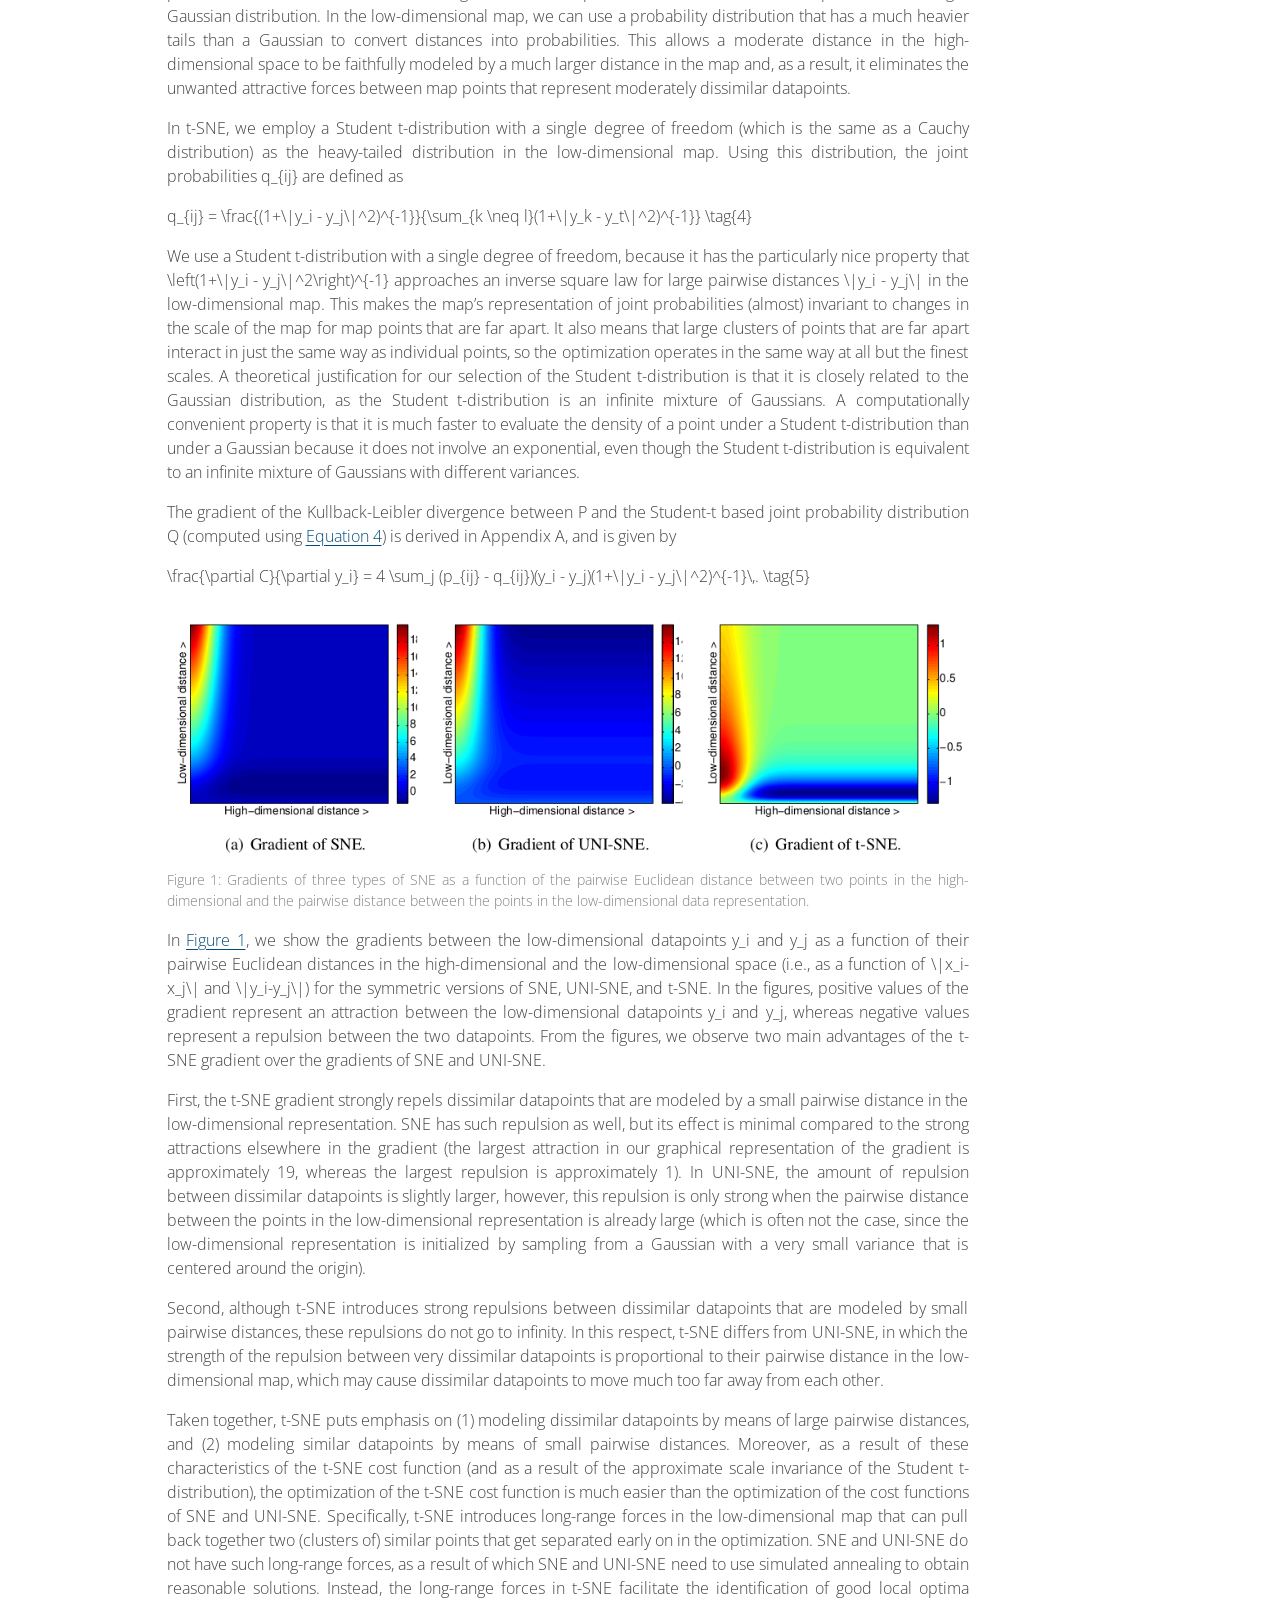
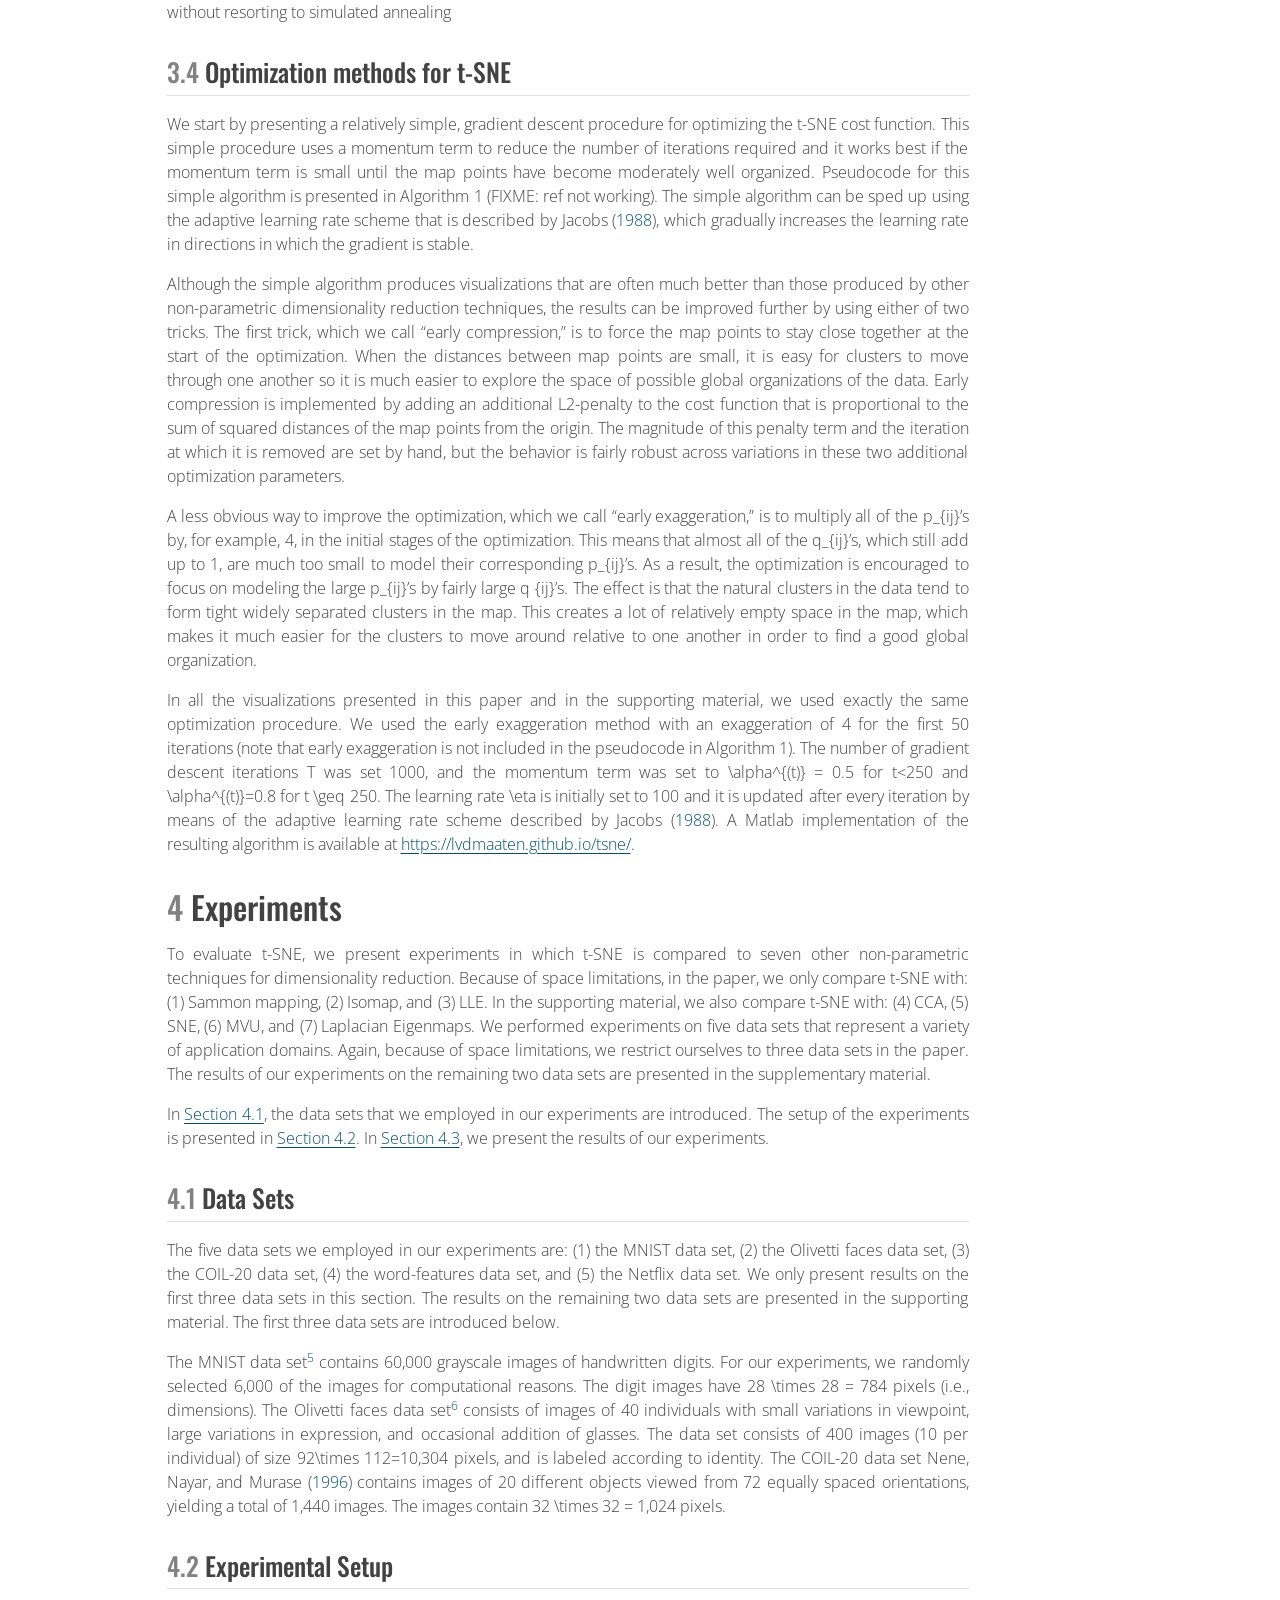
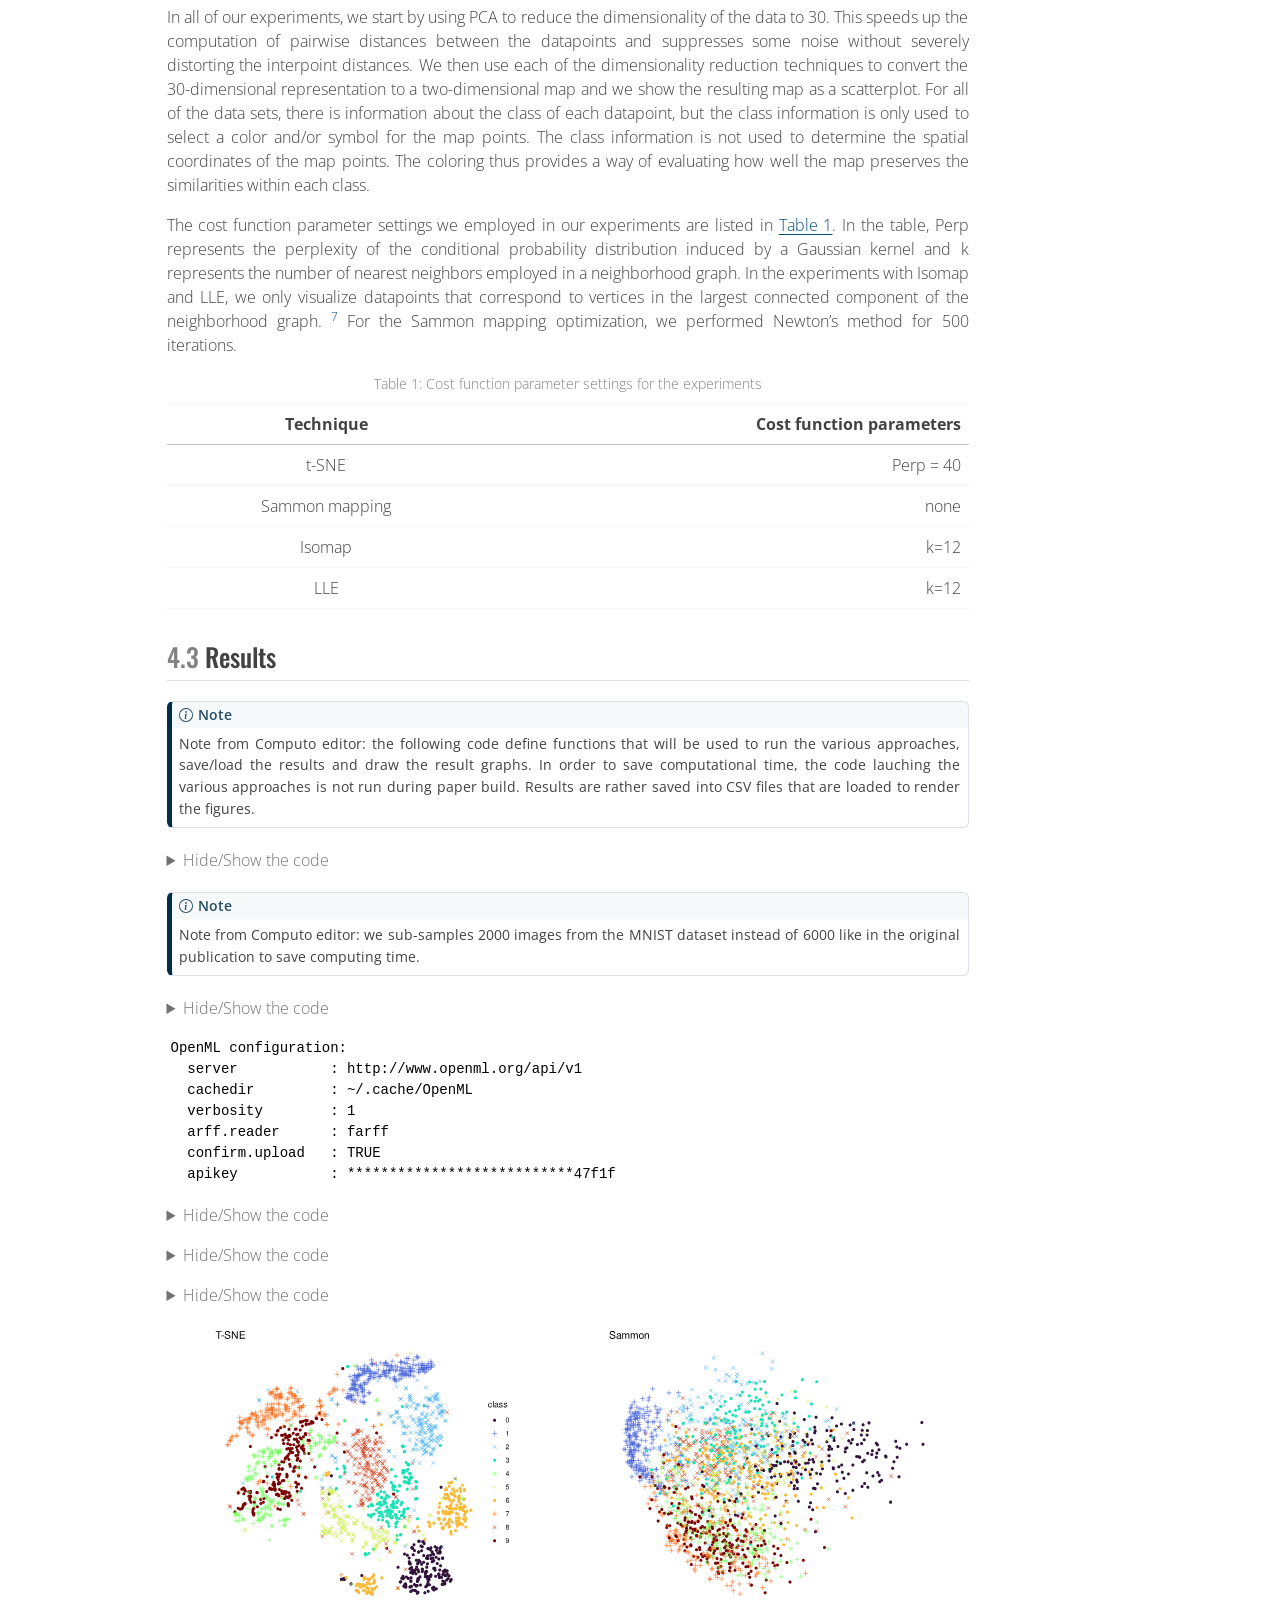
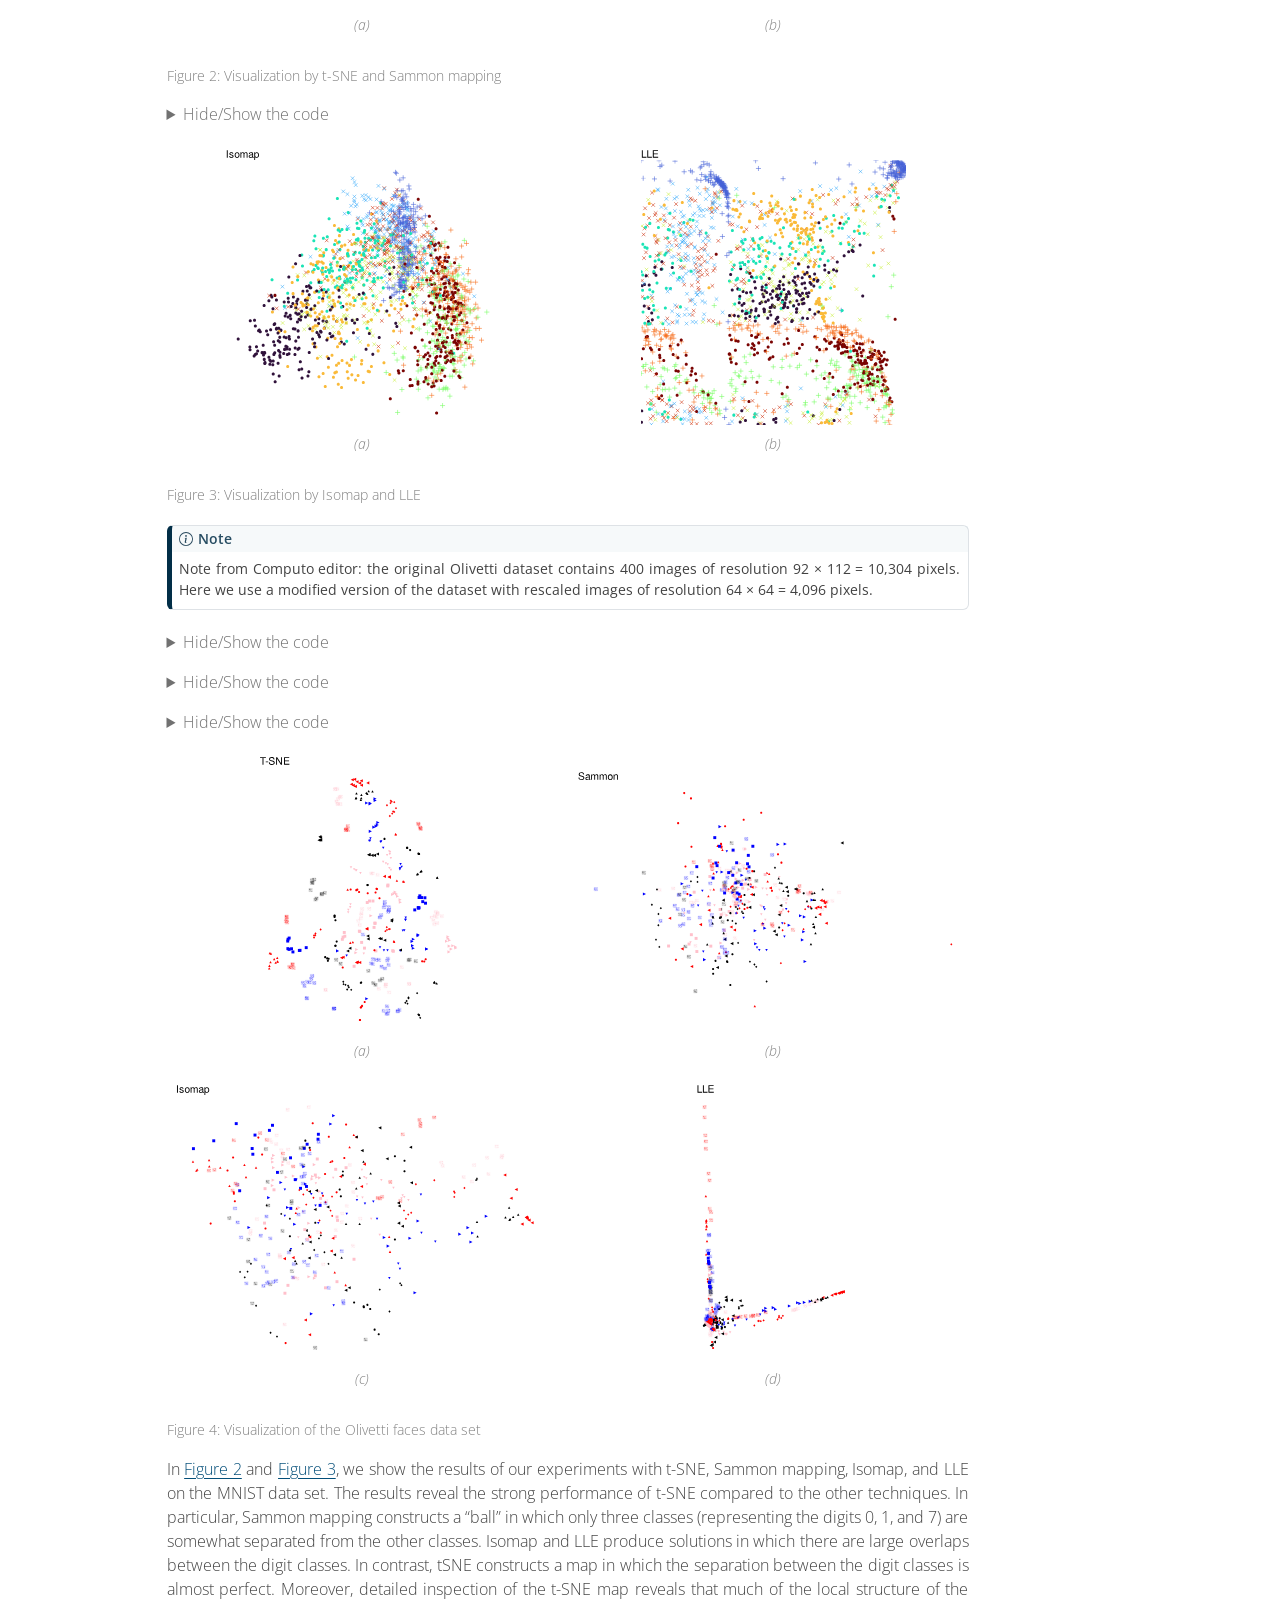
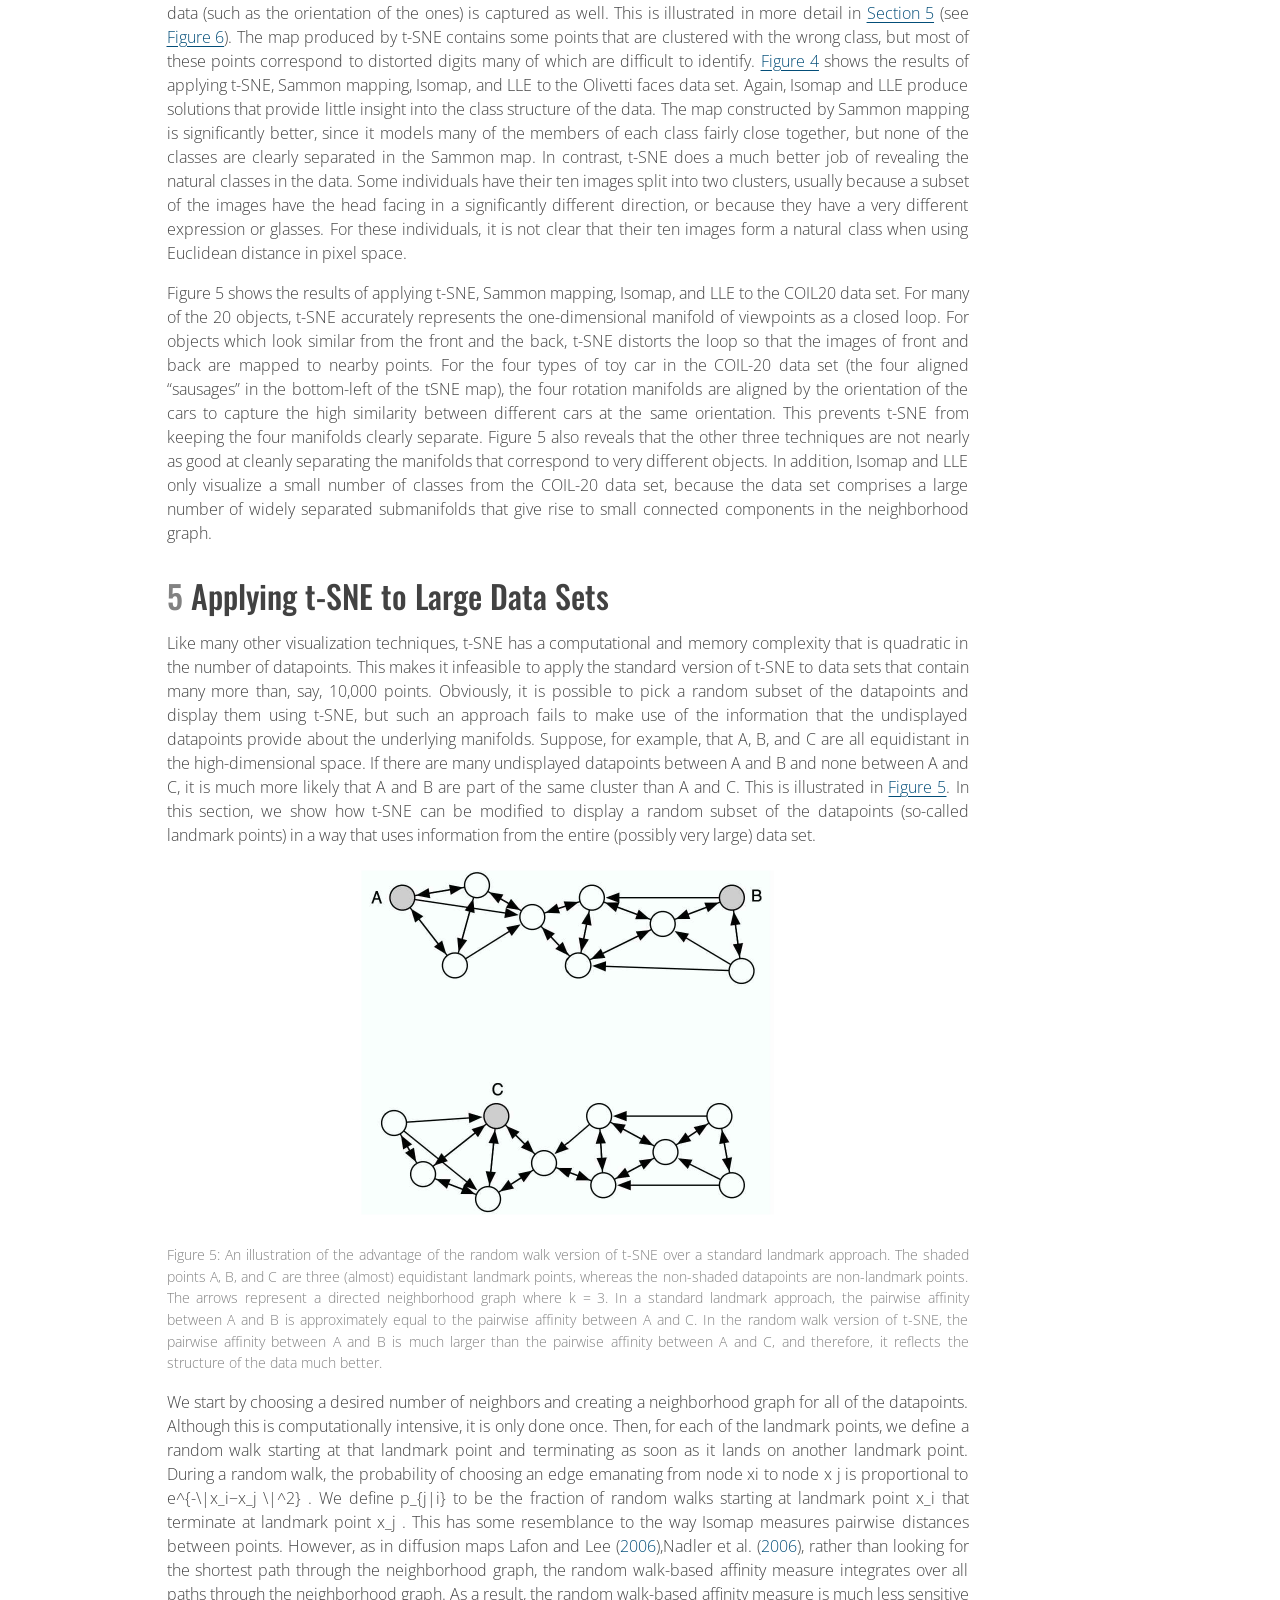
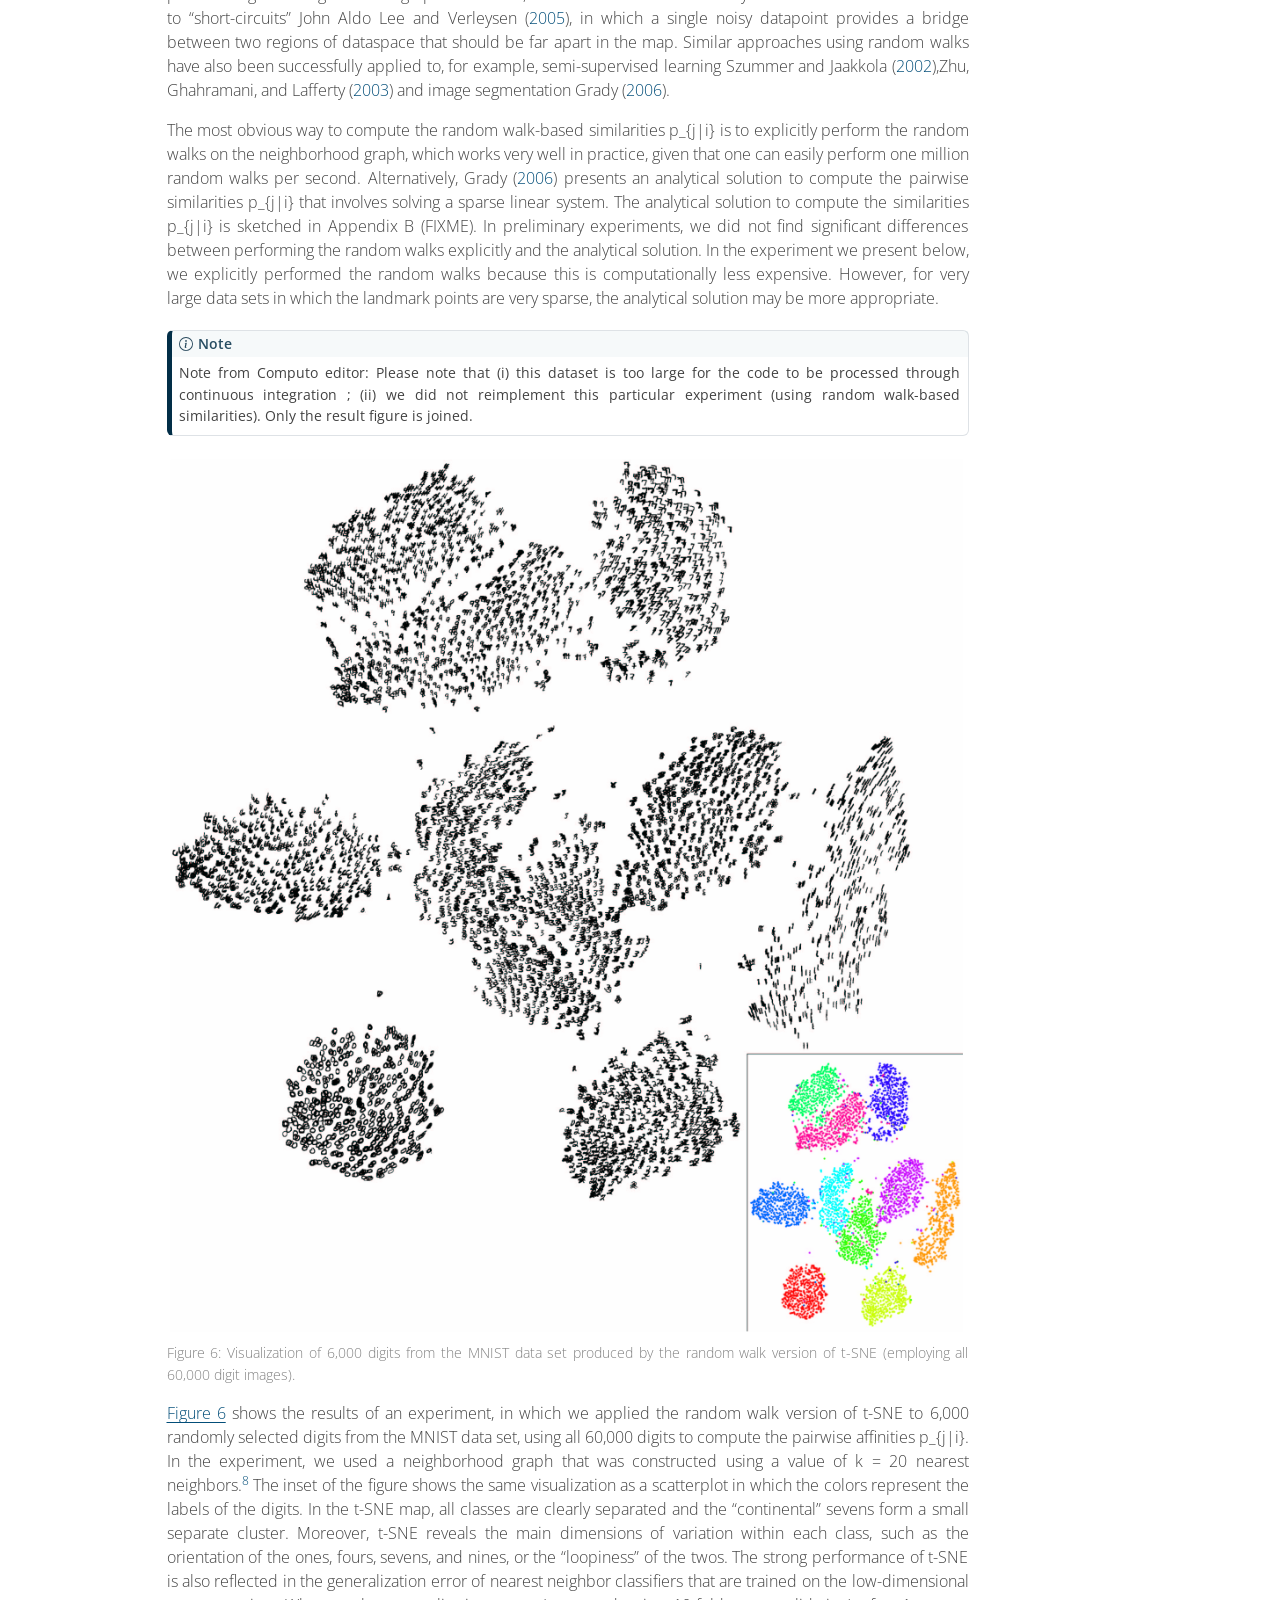
==== commit 1b148474: "Built site for gh-pages" ====
--- a/index.html
+++ b/index.html
@@ -218,7 +218,7 @@
       <div>
       <div class="quarto-title-meta-heading">Modified</div>
       <div class="quarto-title-meta-contents">
-        <p class="date-modified">October 20, 2024</p>
+        <p class="date-modified">October 27, 2024</p>
       </div>
     </div>
       
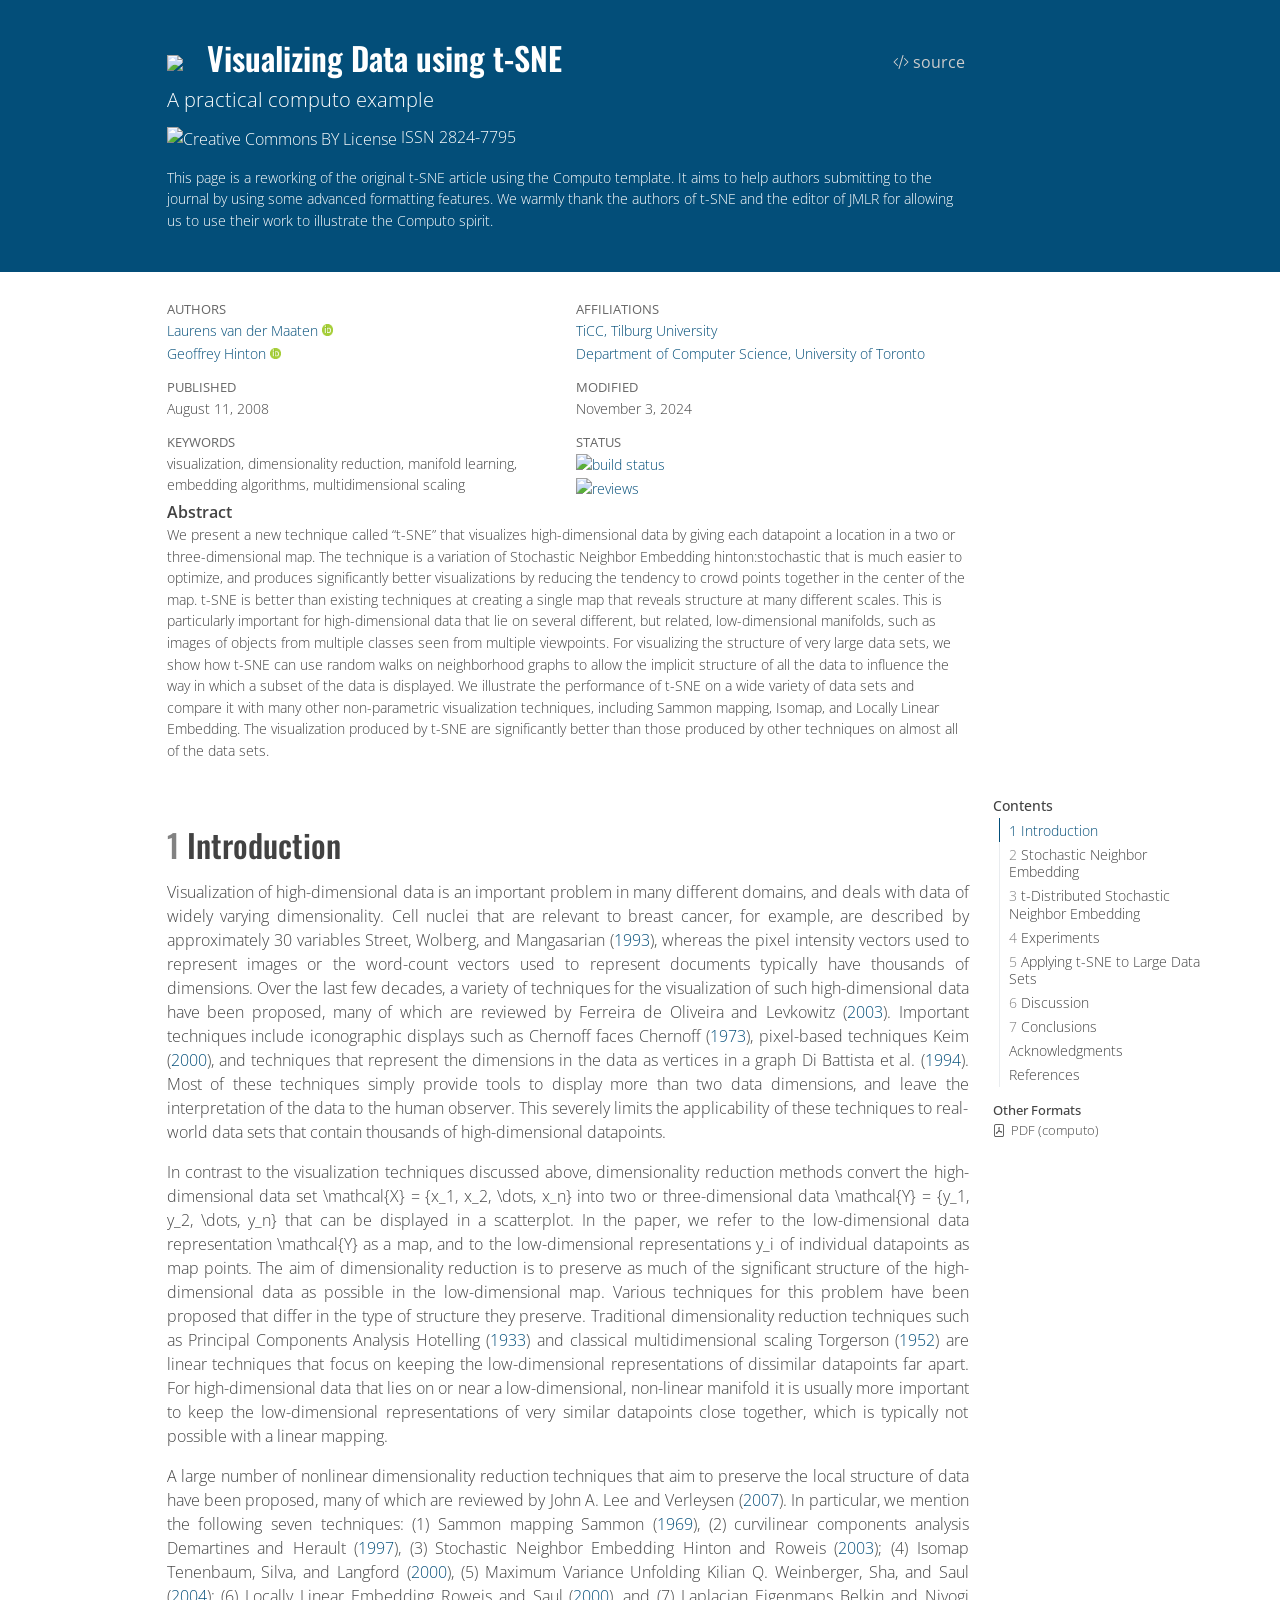
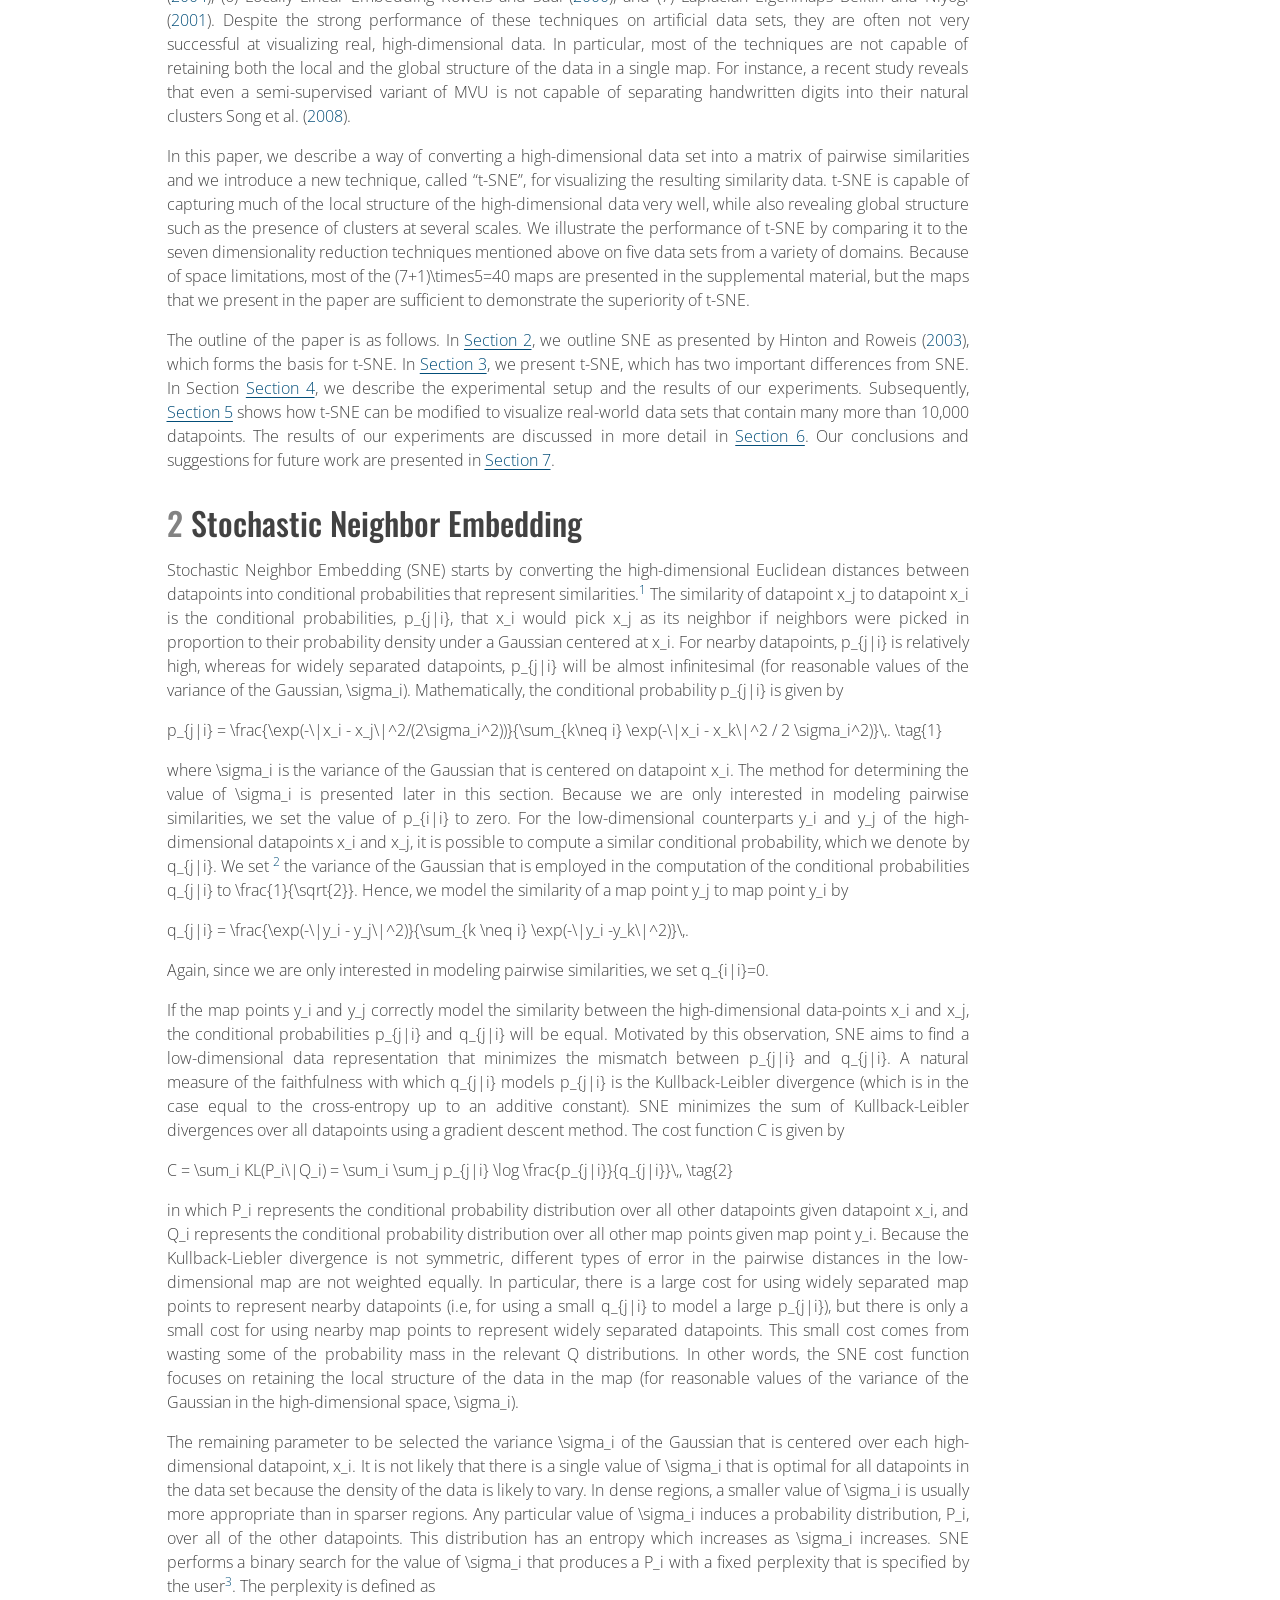
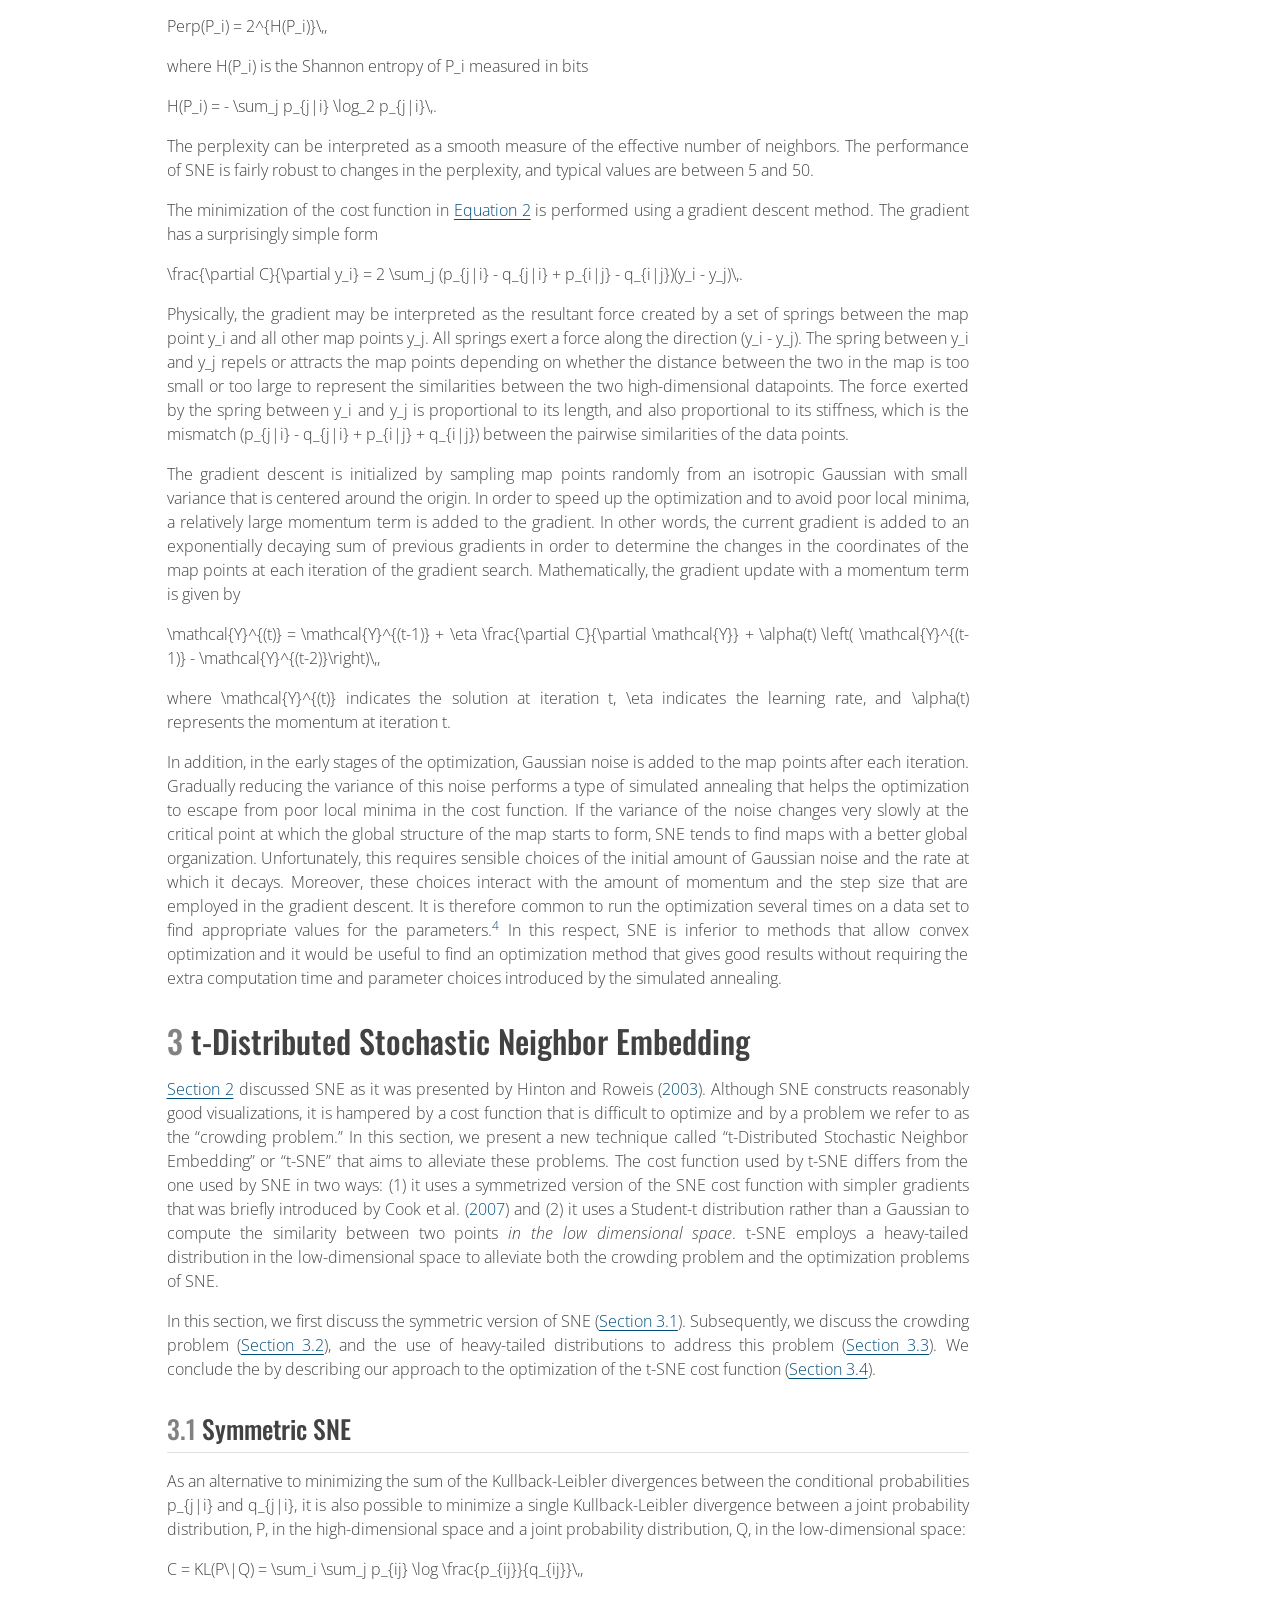
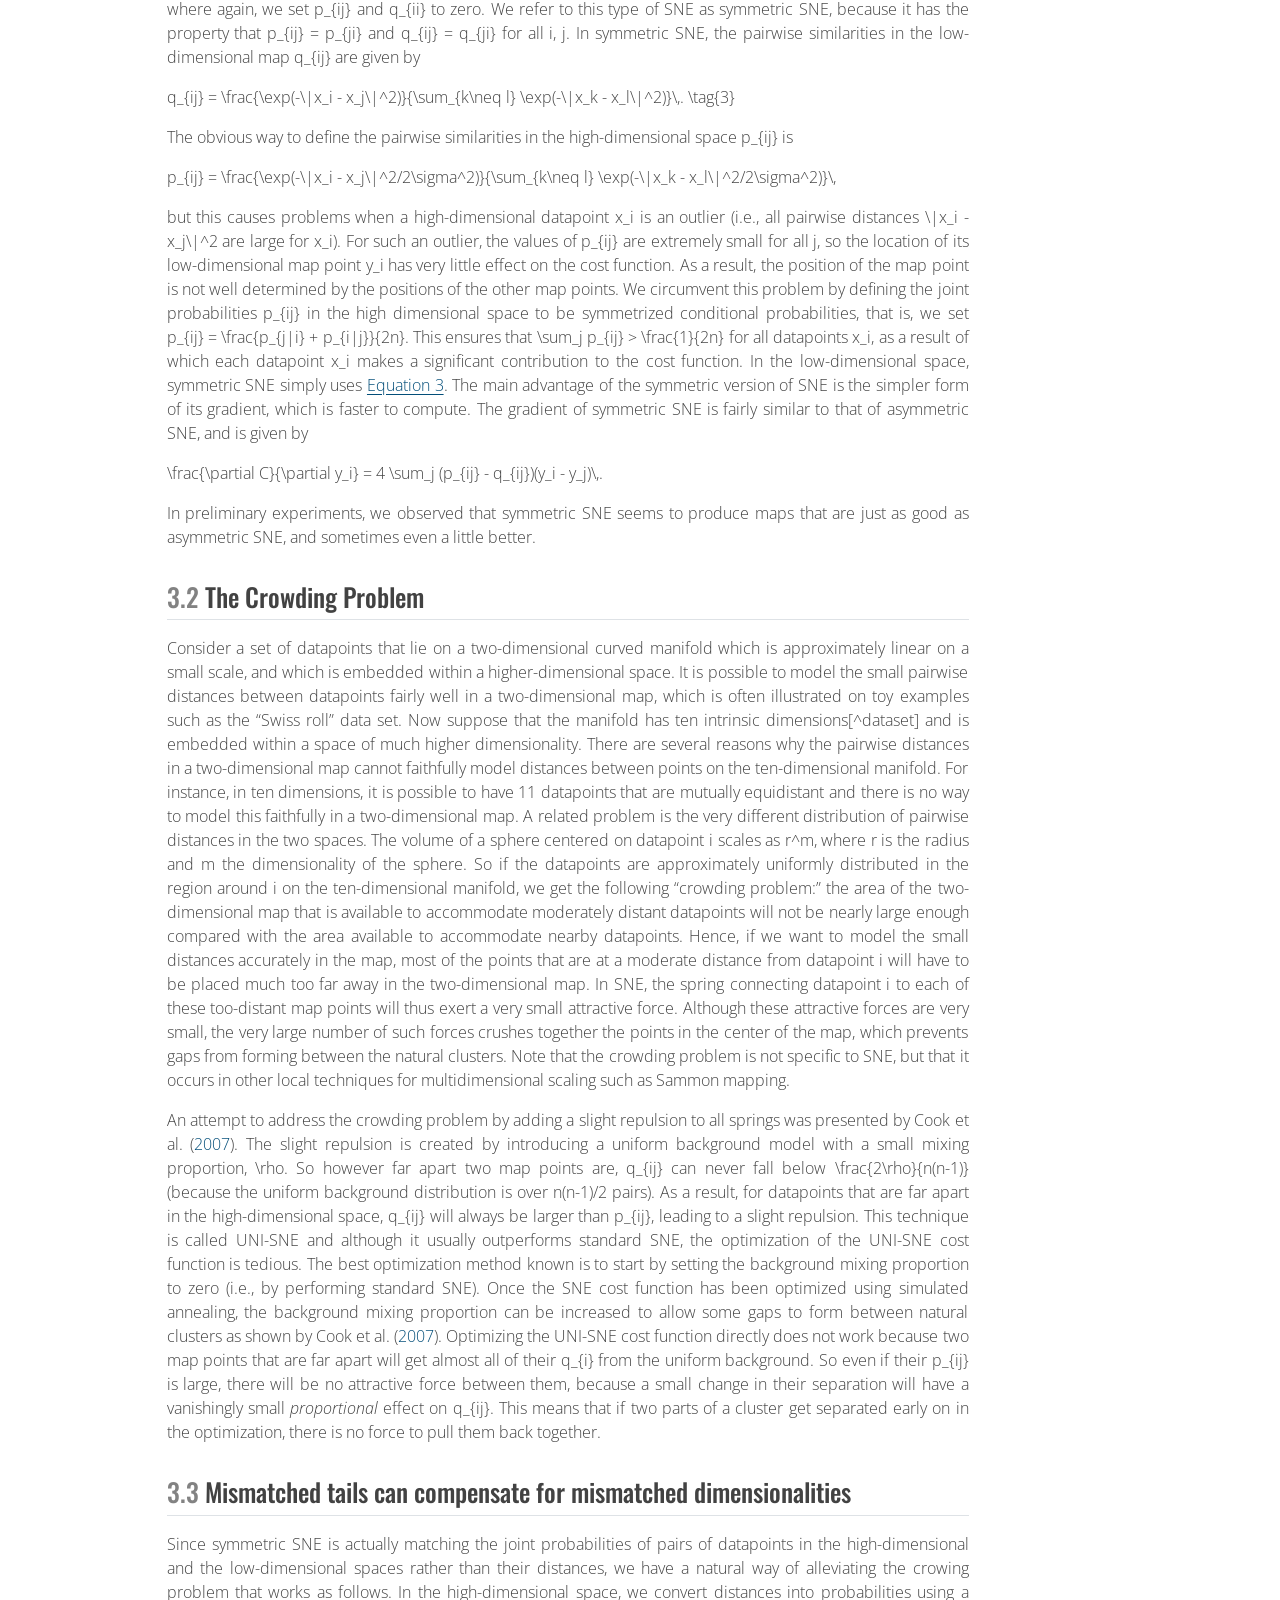
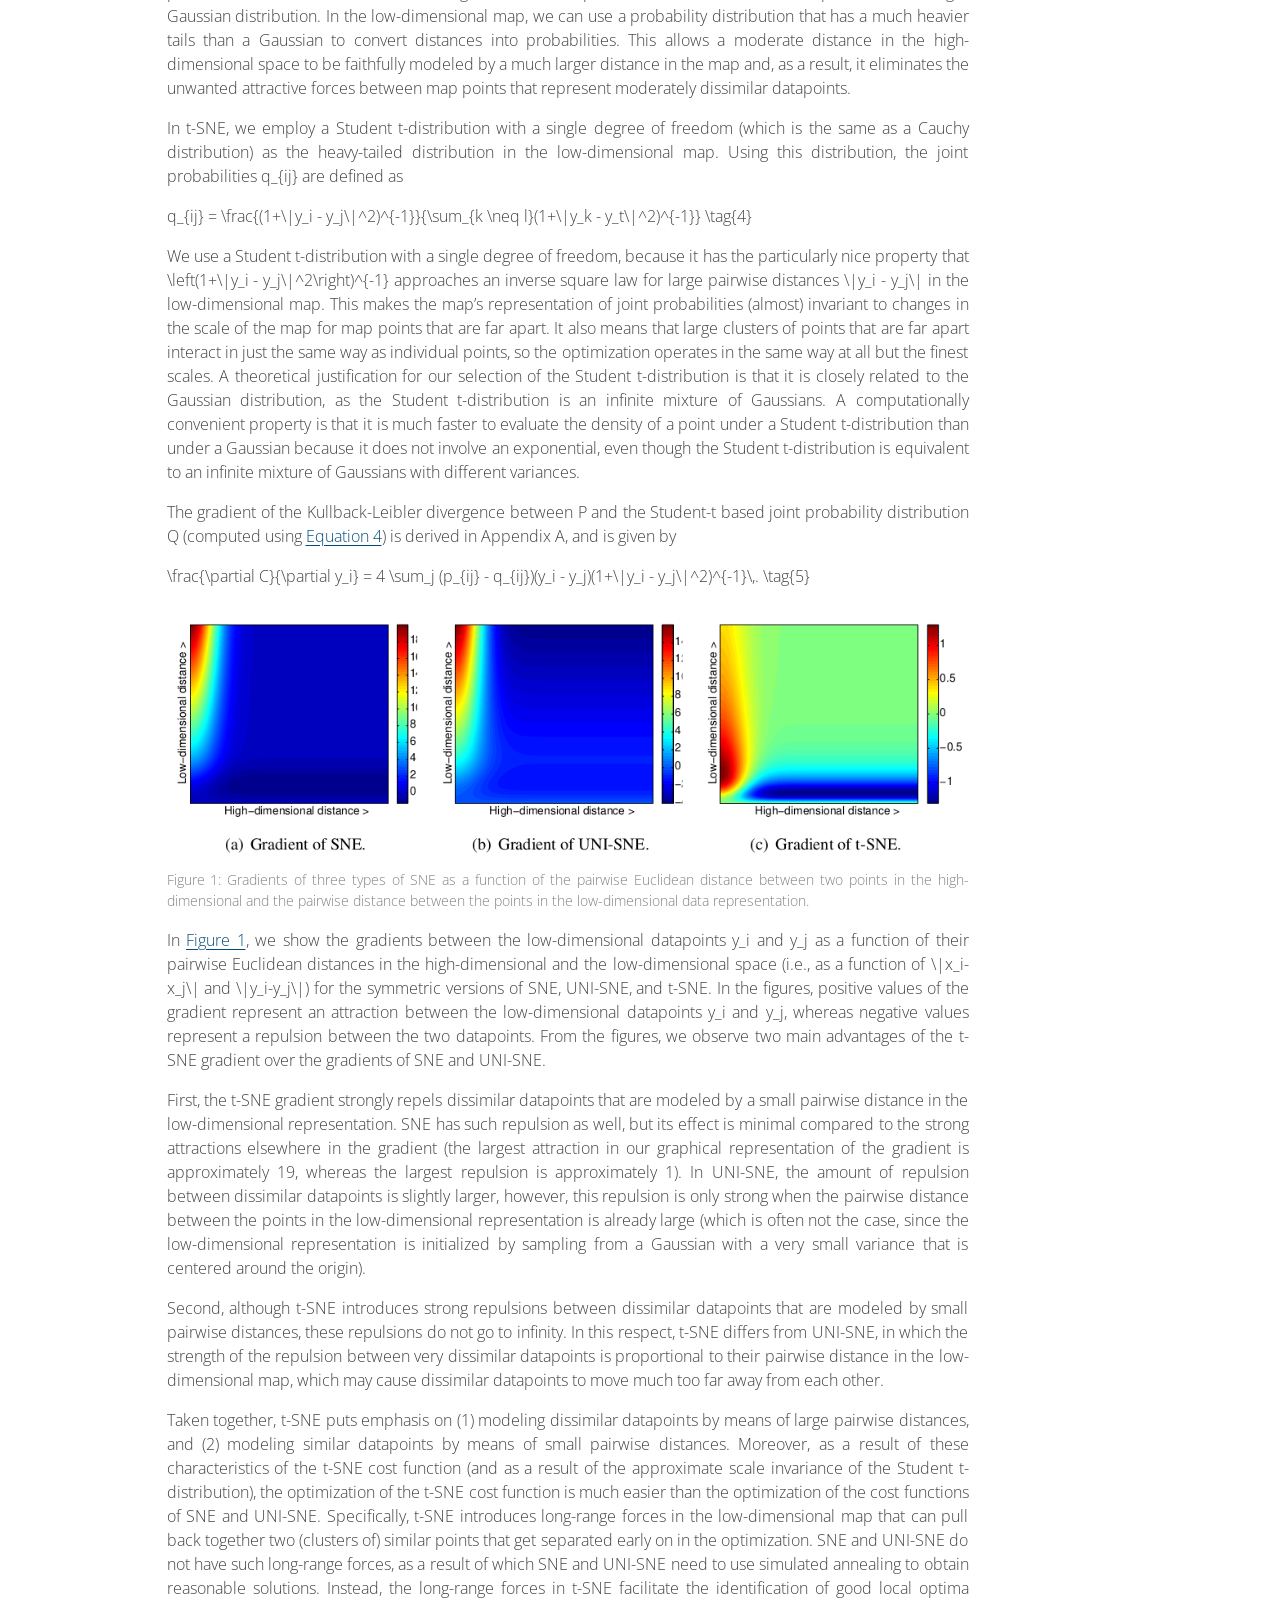
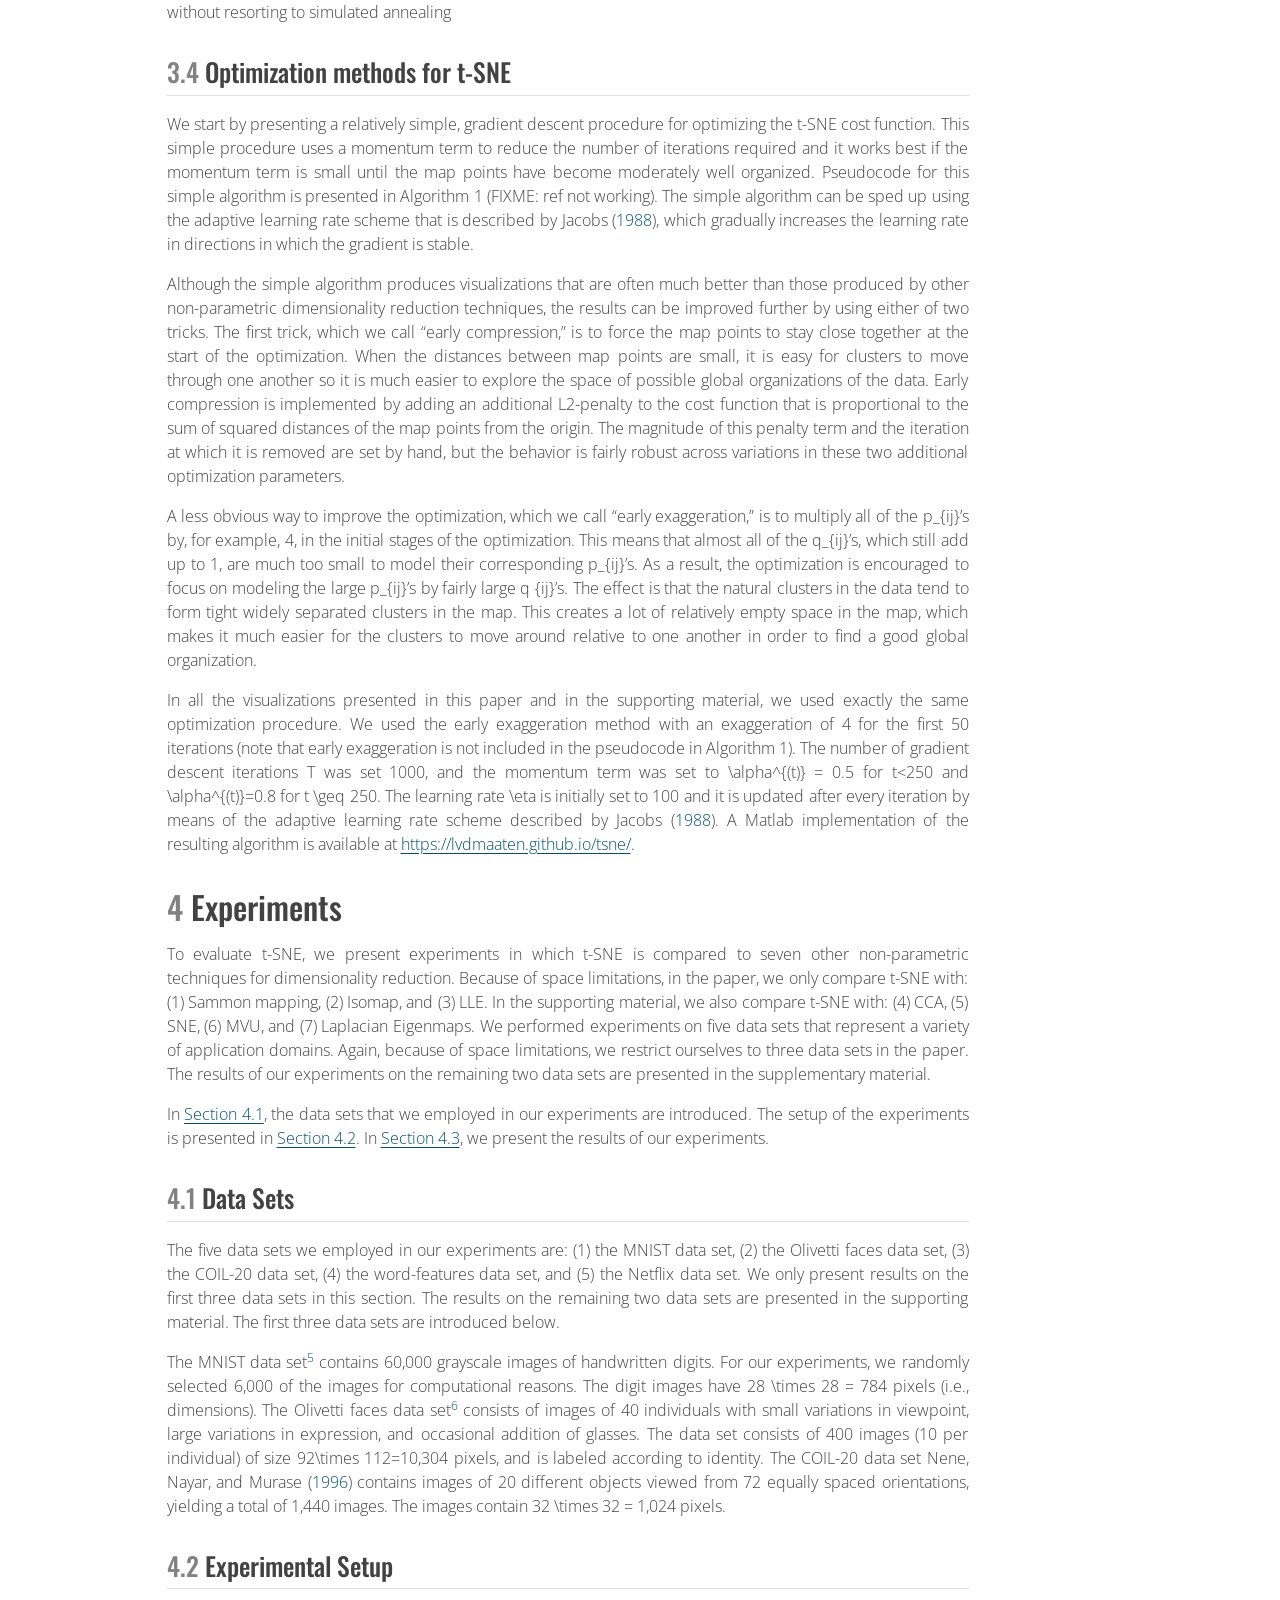
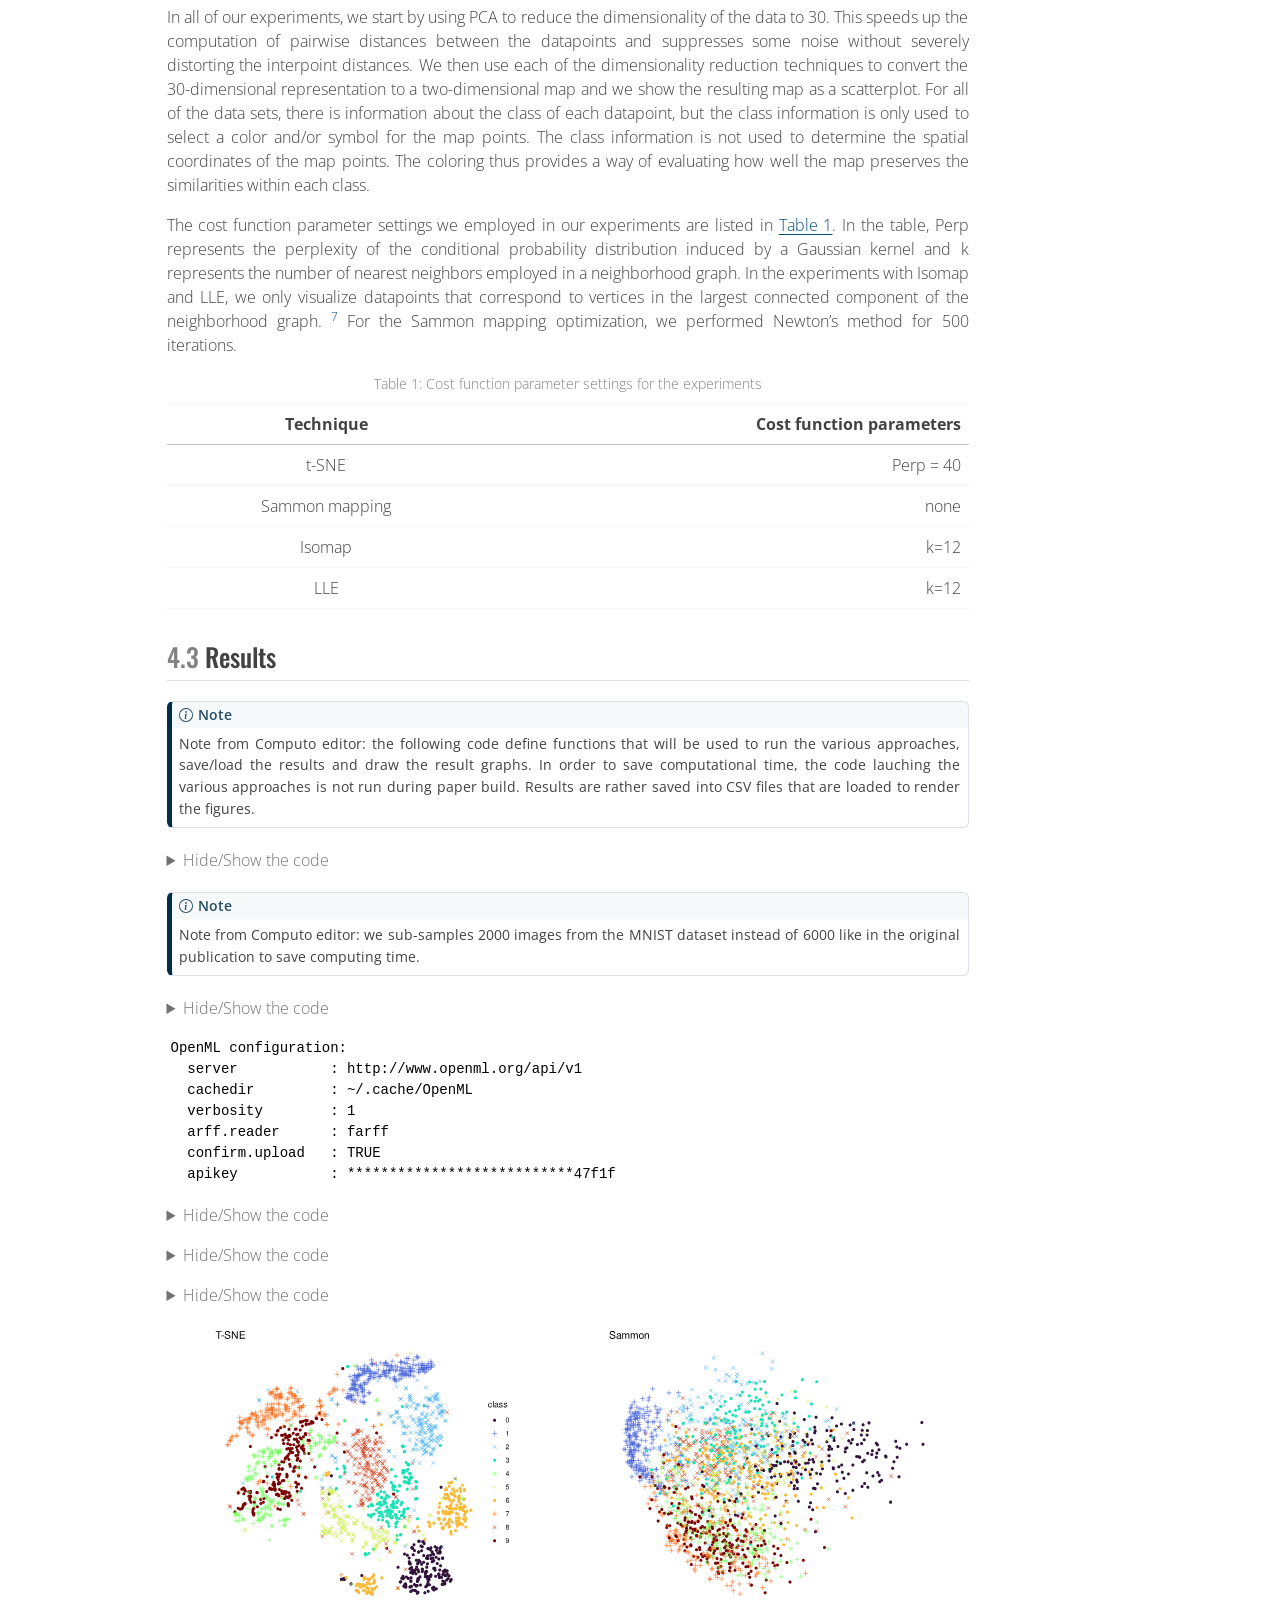
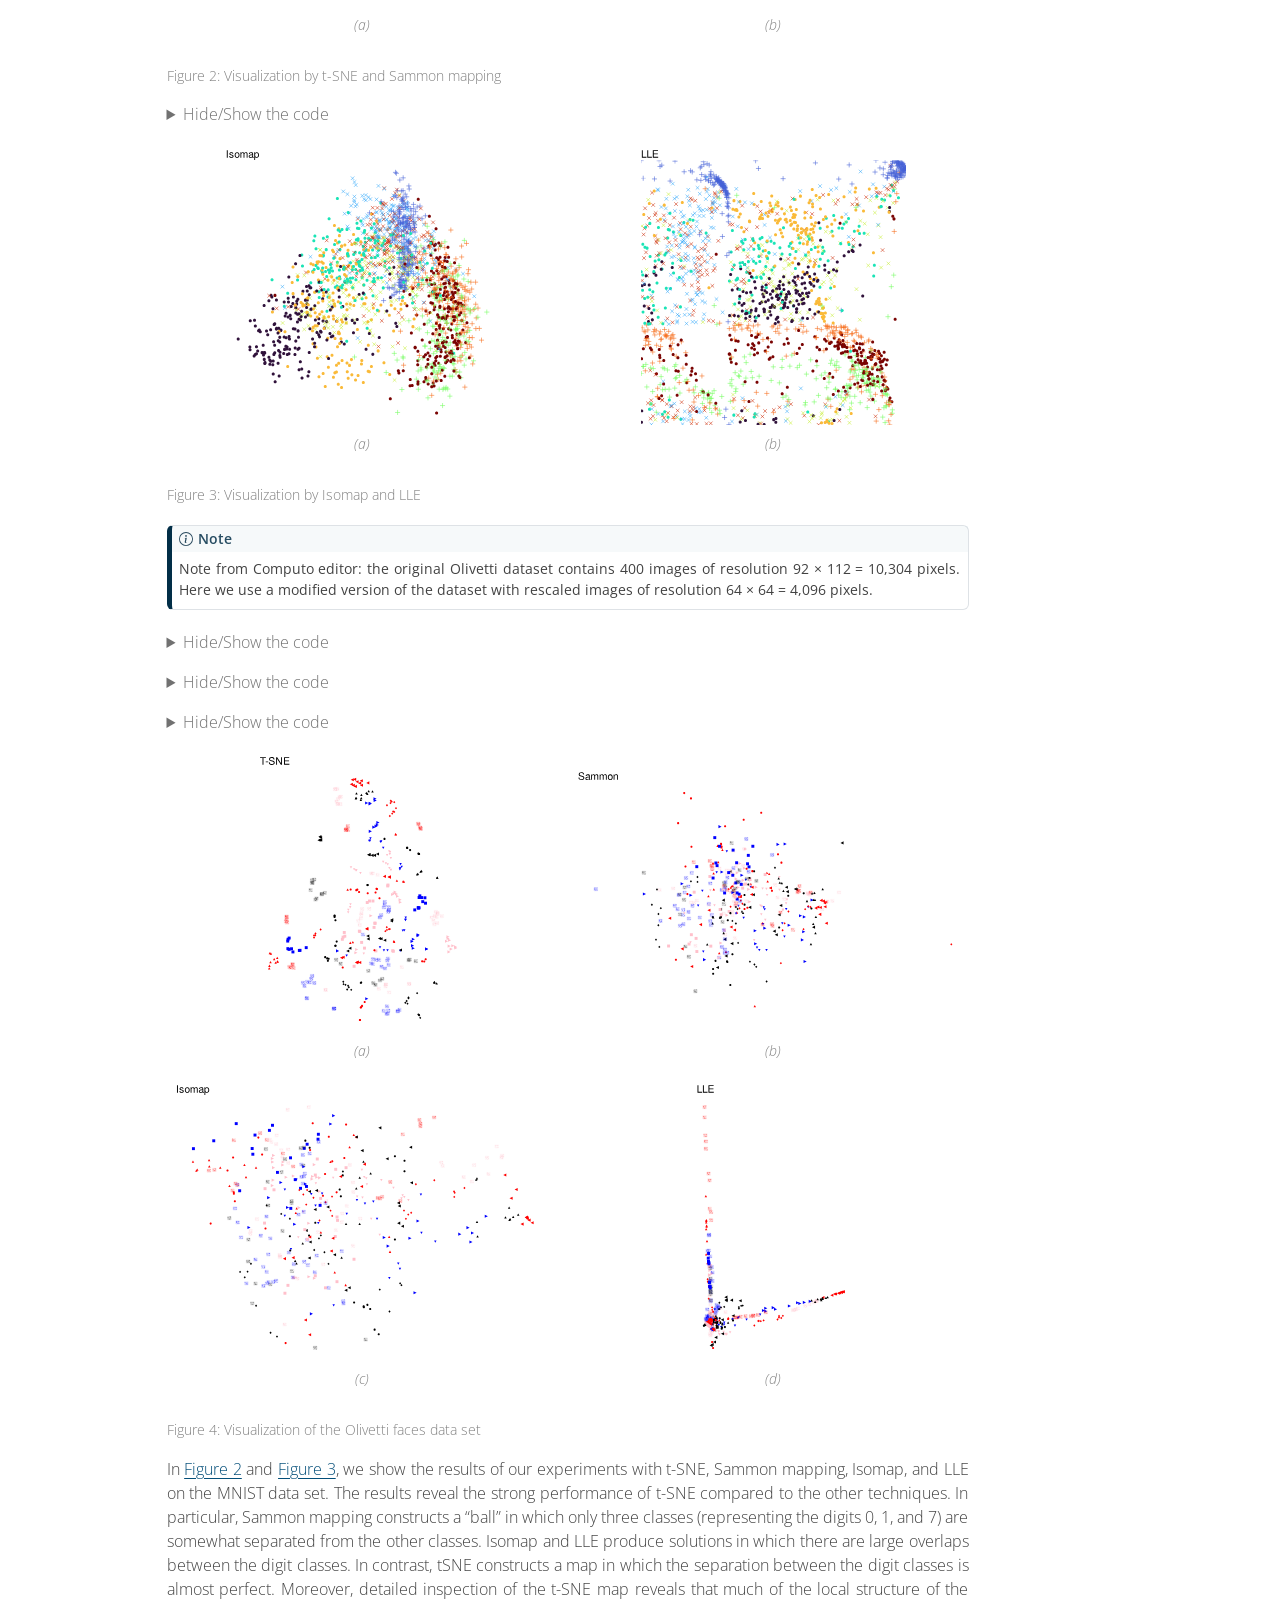
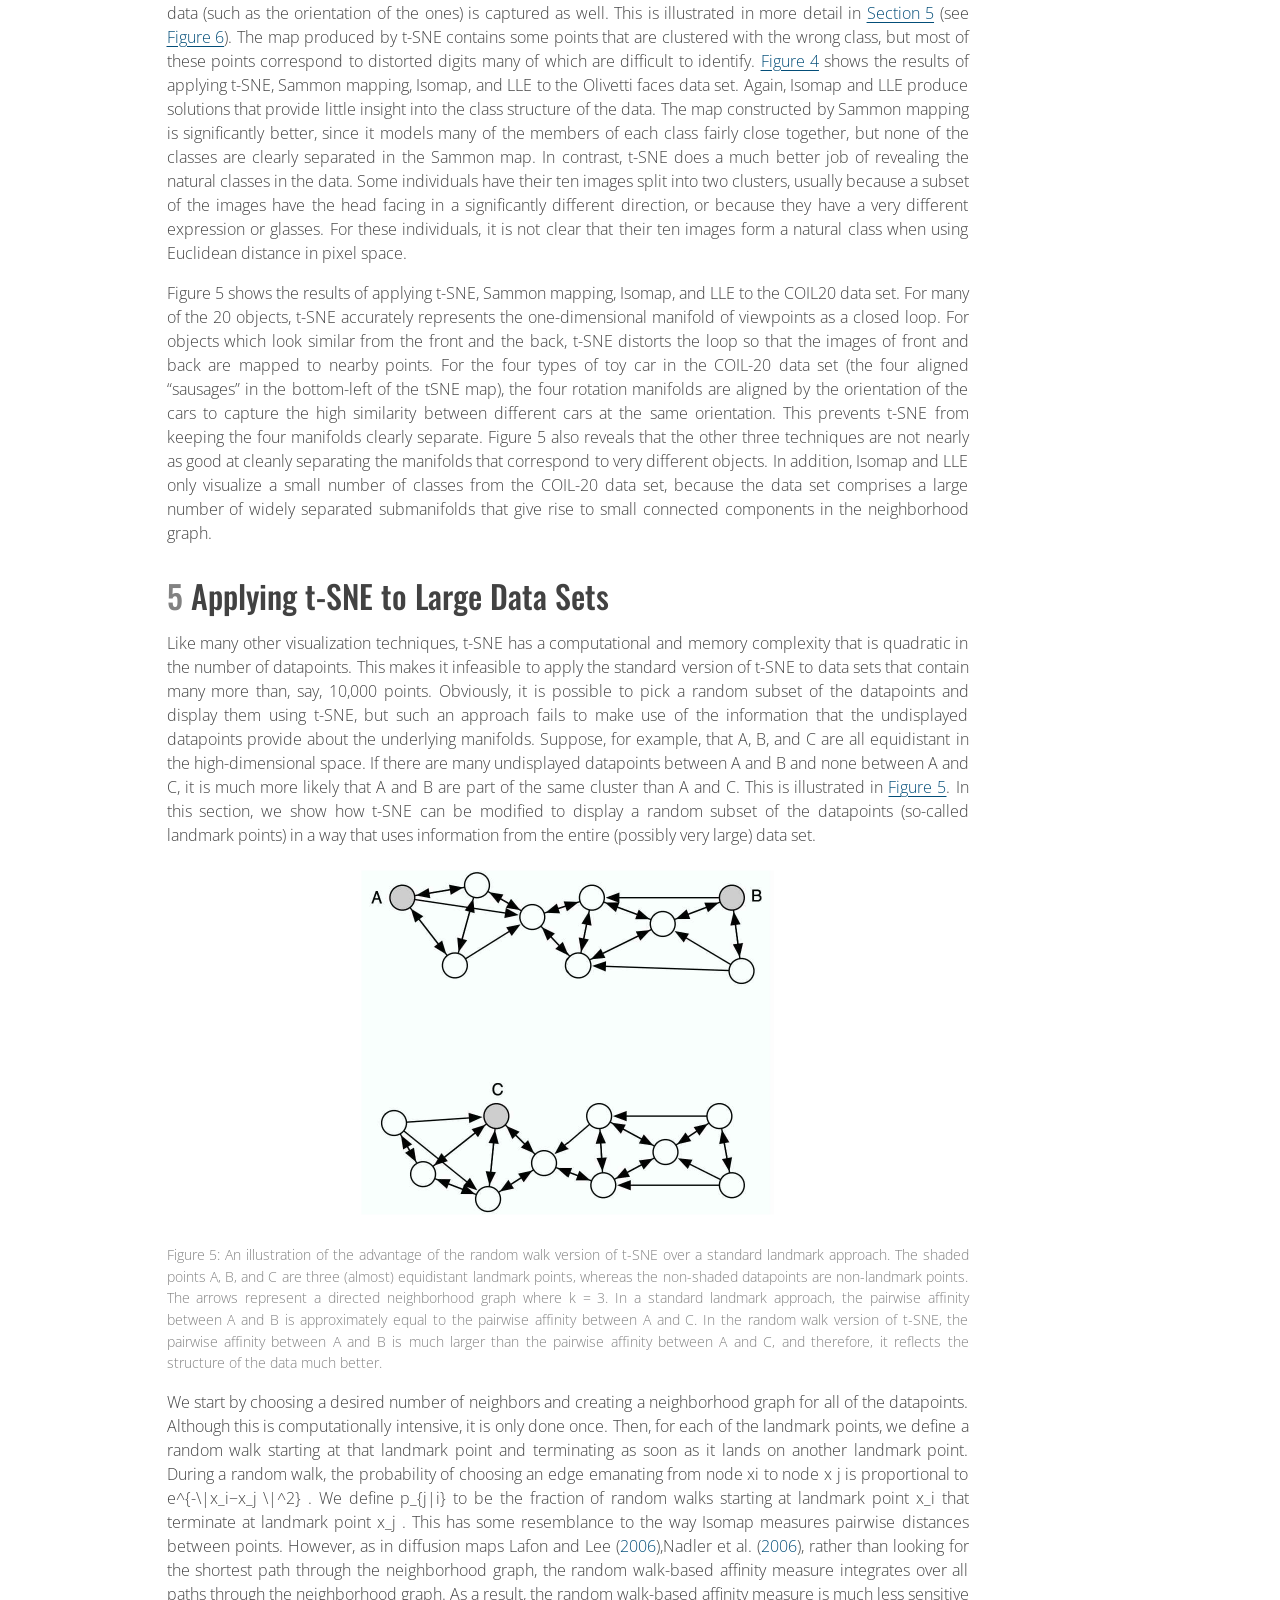
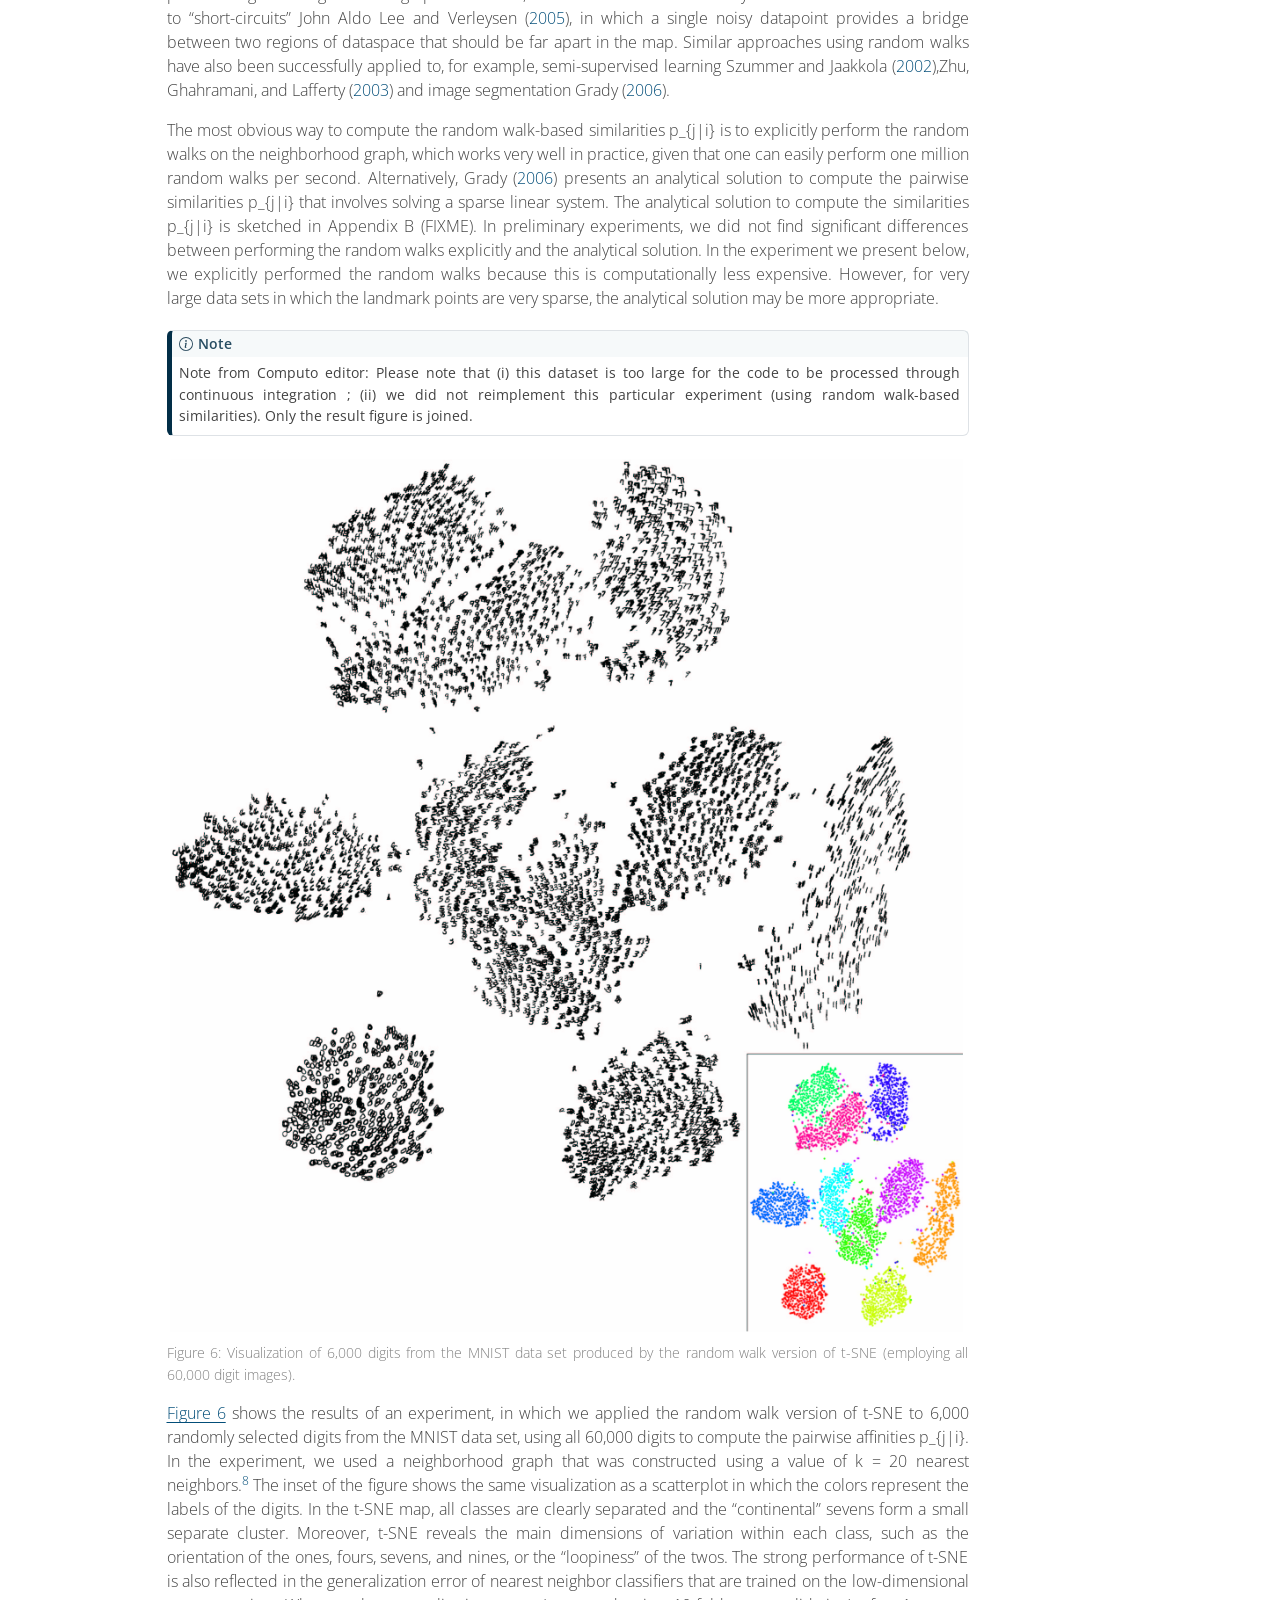
==== commit 6a8ff534: "Built site for gh-pages" ====
--- a/index.html
+++ b/index.html
@@ -218,7 +218,7 @@
       <div>
       <div class="quarto-title-meta-heading">Modified</div>
       <div class="quarto-title-meta-contents">
-        <p class="date-modified">October 27, 2024</p>
+        <p class="date-modified">November 3, 2024</p>
       </div>
     </div>
       
@@ -402,7 +402,7 @@
 <p>First, the t-SNE gradient strongly repels dissimilar datapoints that are modeled by a small pairwise distance in the low-dimensional representation. SNE has such repulsion as well, but its effect is minimal compared to the strong attractions elsewhere in the gradient (the largest attraction in our graphical representation of the gradient is approximately 19, whereas the largest repulsion is approximately 1). In UNI-SNE, the amount of repulsion between dissimilar datapoints is slightly larger, however, this repulsion is only strong when the pairwise distance between the points in the low-dimensional representation is already large (which is often not the case, since the low-dimensional representation is initialized by sampling from a Gaussian with a very small variance that is centered around the origin).</p>
 <p>Second, although t-SNE introduces strong repulsions between dissimilar datapoints that are modeled by small pairwise distances, these repulsions do not go to infinity. In this respect, t-SNE differs from UNI-SNE, in which the strength of the repulsion between very dissimilar datapoints is proportional to their pairwise distance in the low-dimensional map, which may cause dissimilar datapoints to move much too far away from each other.</p>
 <p>Taken together, t-SNE puts emphasis on (1) modeling dissimilar datapoints by means of large pairwise distances, and (2) modeling similar datapoints by means of small pairwise distances. Moreover, as a result of these characteristics of the t-SNE cost function (and as a result of the approximate scale invariance of the Student t-distribution), the optimization of the t-SNE cost function is much easier than the optimization of the cost functions of SNE and UNI-SNE. Specifically, t-SNE introduces long-range forces in the low-dimensional map that can pull back together two (clusters of) similar points that get separated early on in the optimization. SNE and UNI-SNE do not have such long-range forces, as a result of which SNE and UNI-SNE need to use simulated annealing to obtain reasonable solutions. Instead, the long-range forces in t-SNE facilitate the identification of good local optima without resorting to simulated annealing</p>
-<div class="pseudocode-container quarto-float" data-caption-prefix="Algorithm" data-pseudocode-number="1">
+<div class="pseudocode-container quarto-float" data-pseudocode-number="1" data-caption-prefix="Algorithm">
 <div class="pseudocode">
 \begin{algorithm} \caption{Simple version of t-Distributed Stochastic Neighbor Embeding} \begin{algorithmic} \State \textbf{Data}: high-dimensional representation $\mathcal{X} = \{x_1, \dots, x_n\}$ \State cost function parameters: perplexity $Perp$ \State optimization parameters: number of iterations $T$, learning rate $\eta$, momentum $\alpha(t)$ \State \textbf{Result}: low-dimensional data representation $\mathcal{Y}^{(T)} = \{y_1, \dots, y_n\}$ \Procedure{t-sne}{$Perp, T, \eta, \alpha(t)$} \State compute pairwise affinities $p_{j|i}$ with perplexity $Perp$ (using Equation 1) \State set $p_{ij} = \frac{1}{2n} (p_{j|i} + p_{i|j})$ \State sample initial solution $\mathcal{Y}^{(0)} = \{y_1,\dots,y_n\}$ from $\mathcal{N}(0,1e^{-4} I)$ \For{$t = 0$\dots$T$} \State compute low-dimensional affinities $q_{ij}$ (using Equation 4) \State compute gradient $\frac{\partial C}{\partial \mathcal{Y}}$ (using Equation 5) \State et $\mathcal{Y}^{t} = \mathcal{Y}^{t-1} + \eta \frac{\partial C}{\partial \mathcal{Y}} + \alpha(t) \left(\mathcal{Y}^{t-1} - \mathcal{Y}^{t-2}\right)$ \EndFor \EndProcedure \end{algorithmic} \end{algorithm}
 </div>
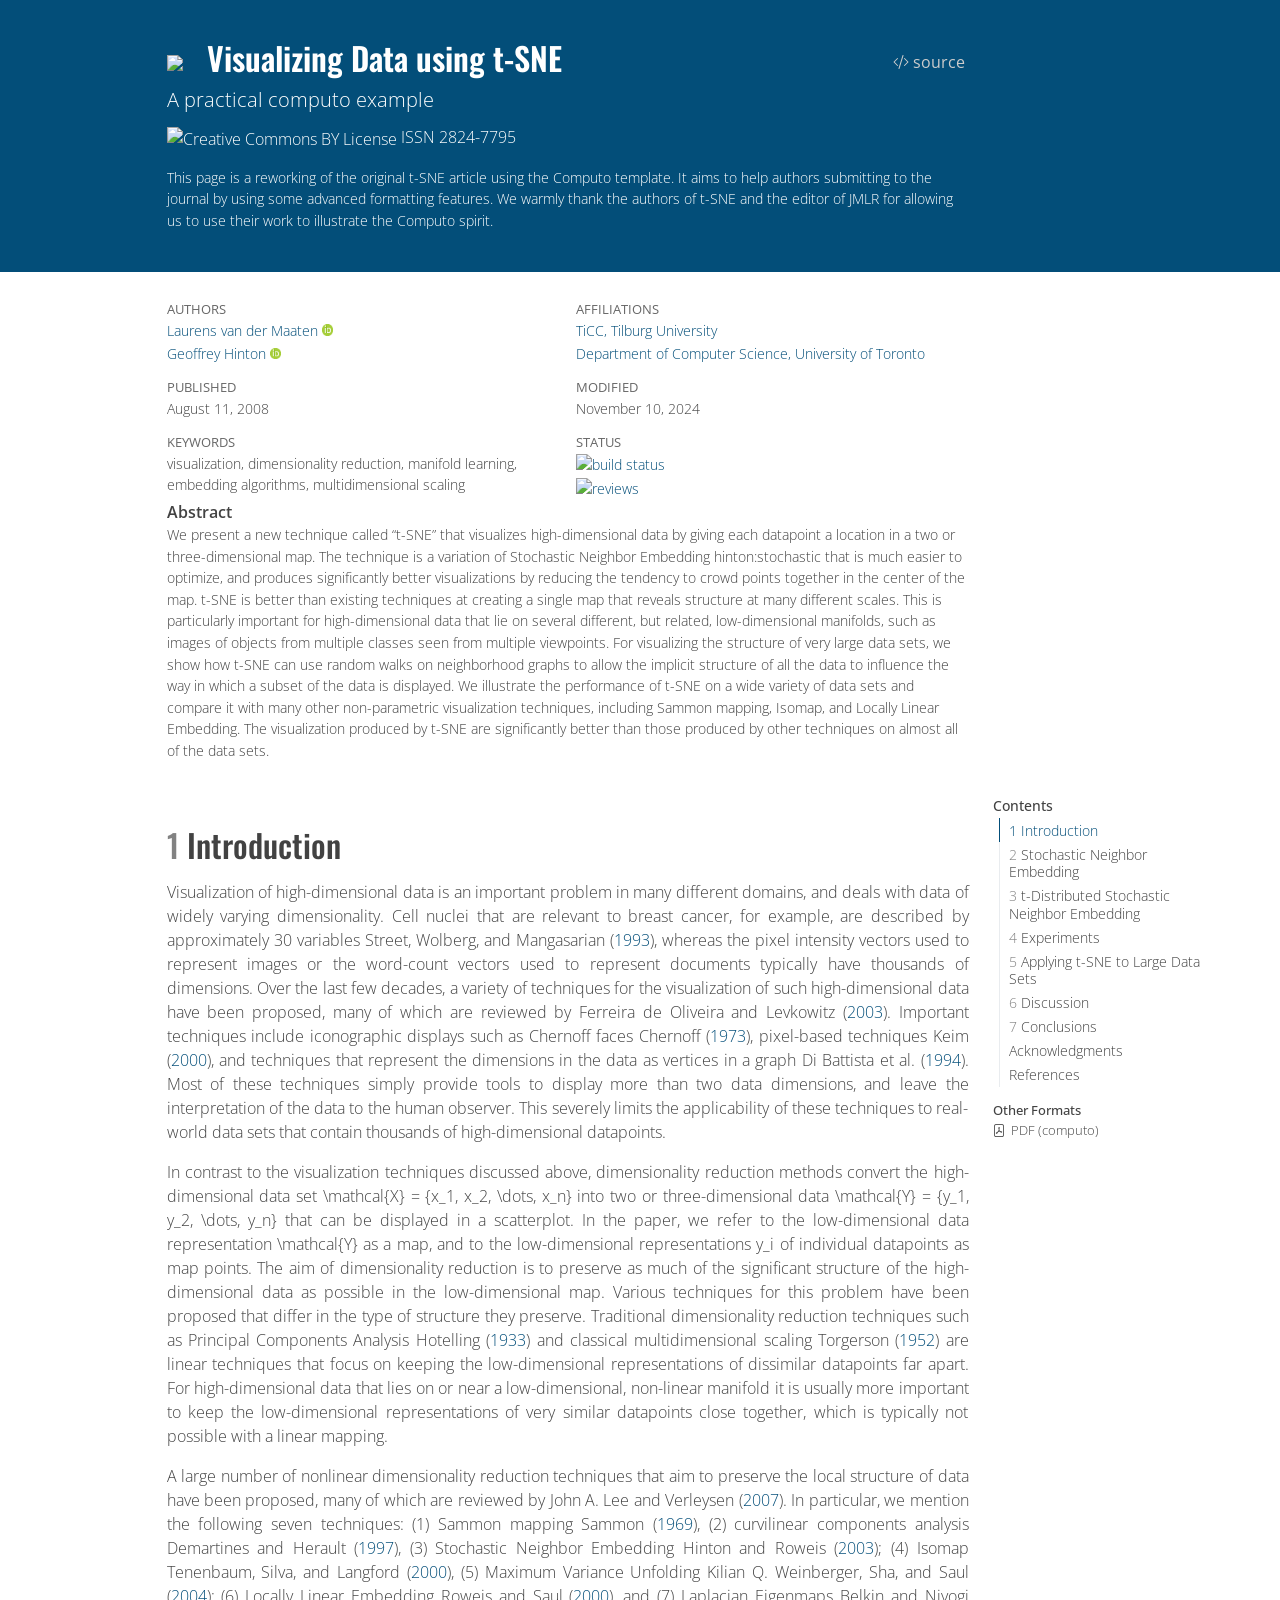
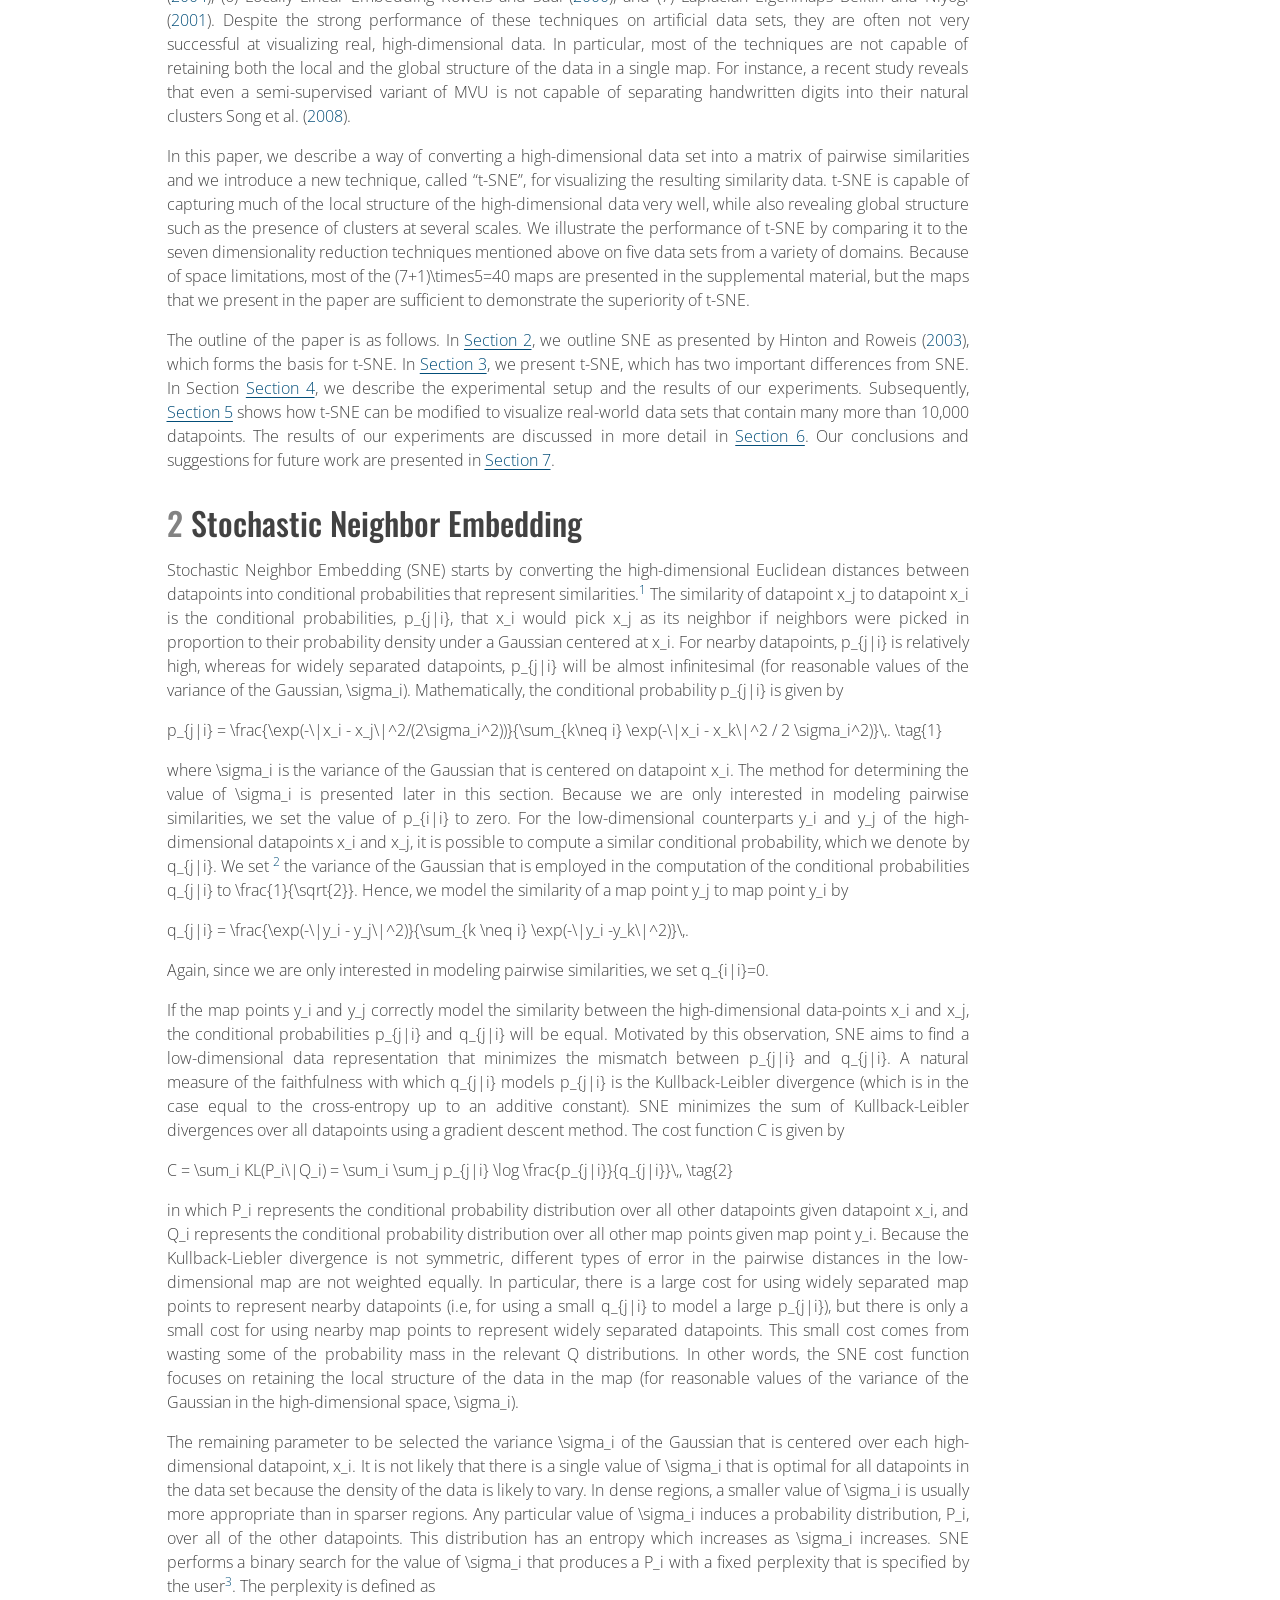
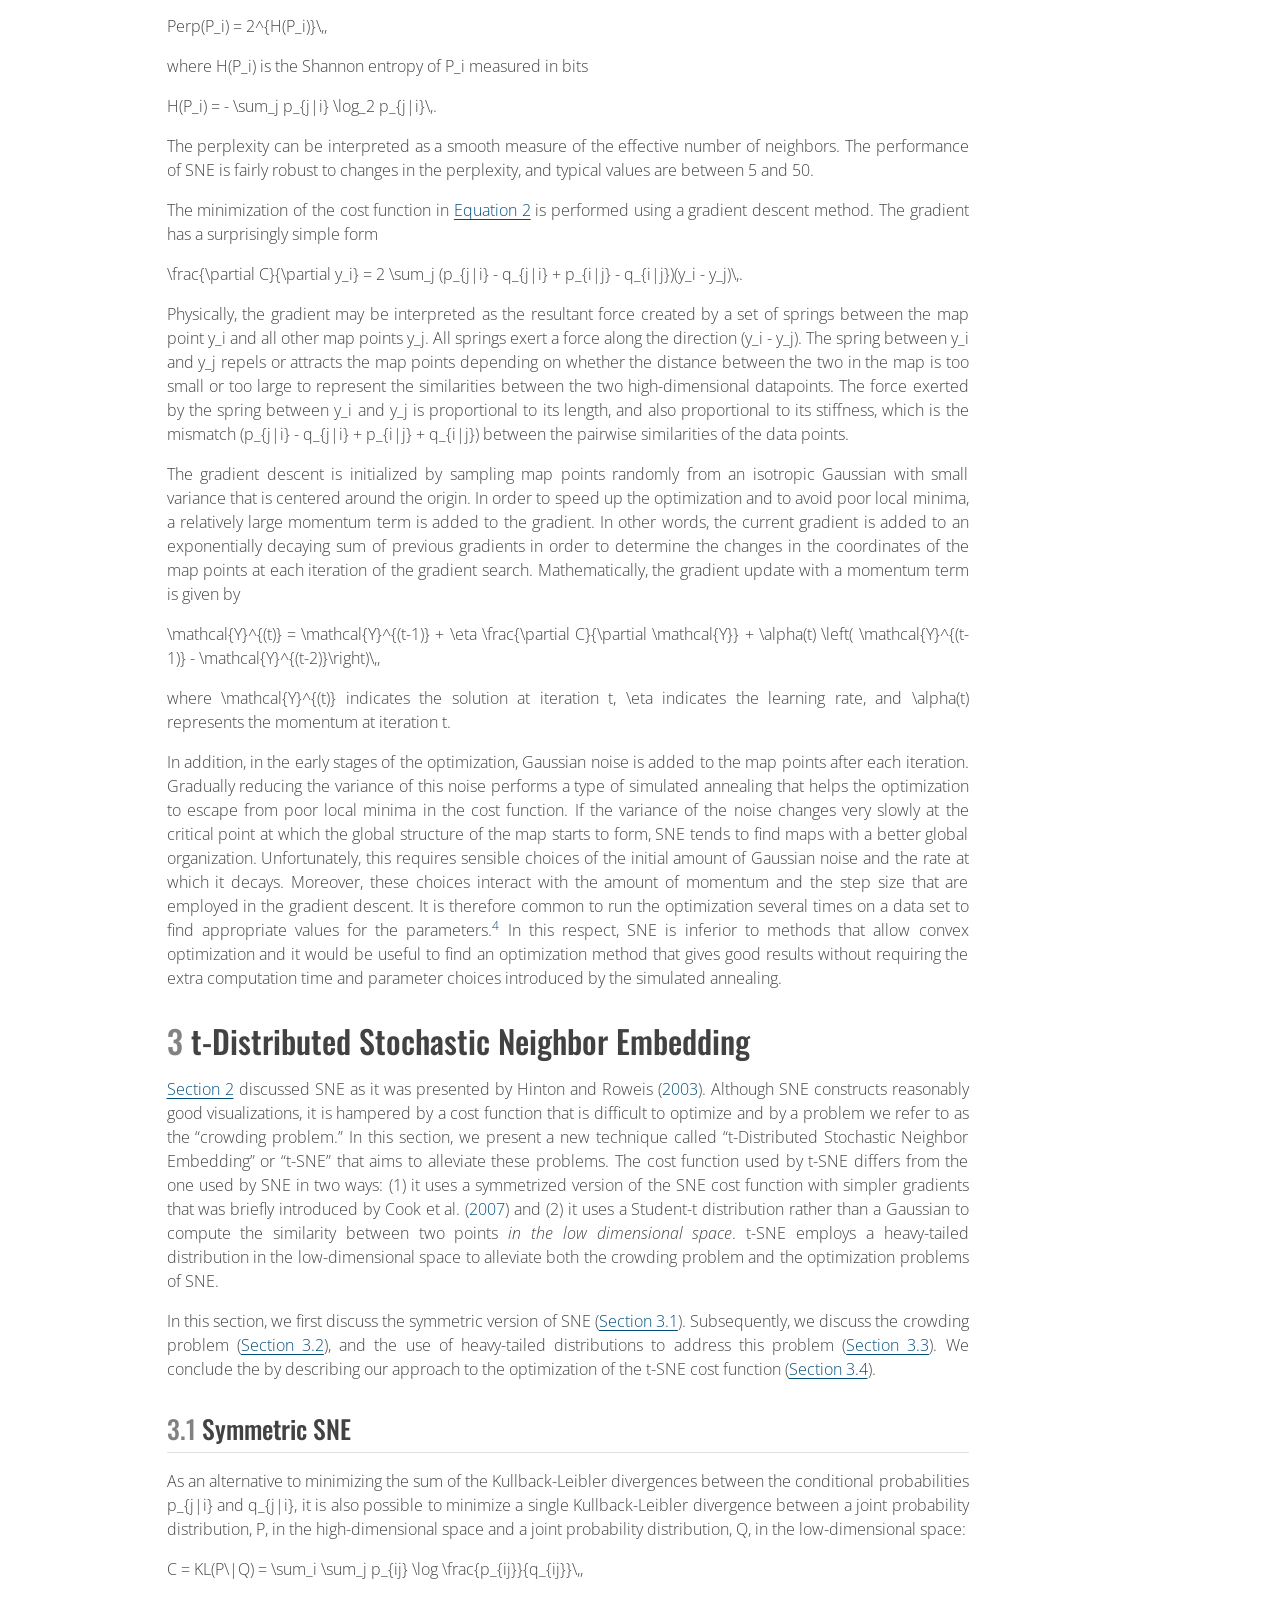
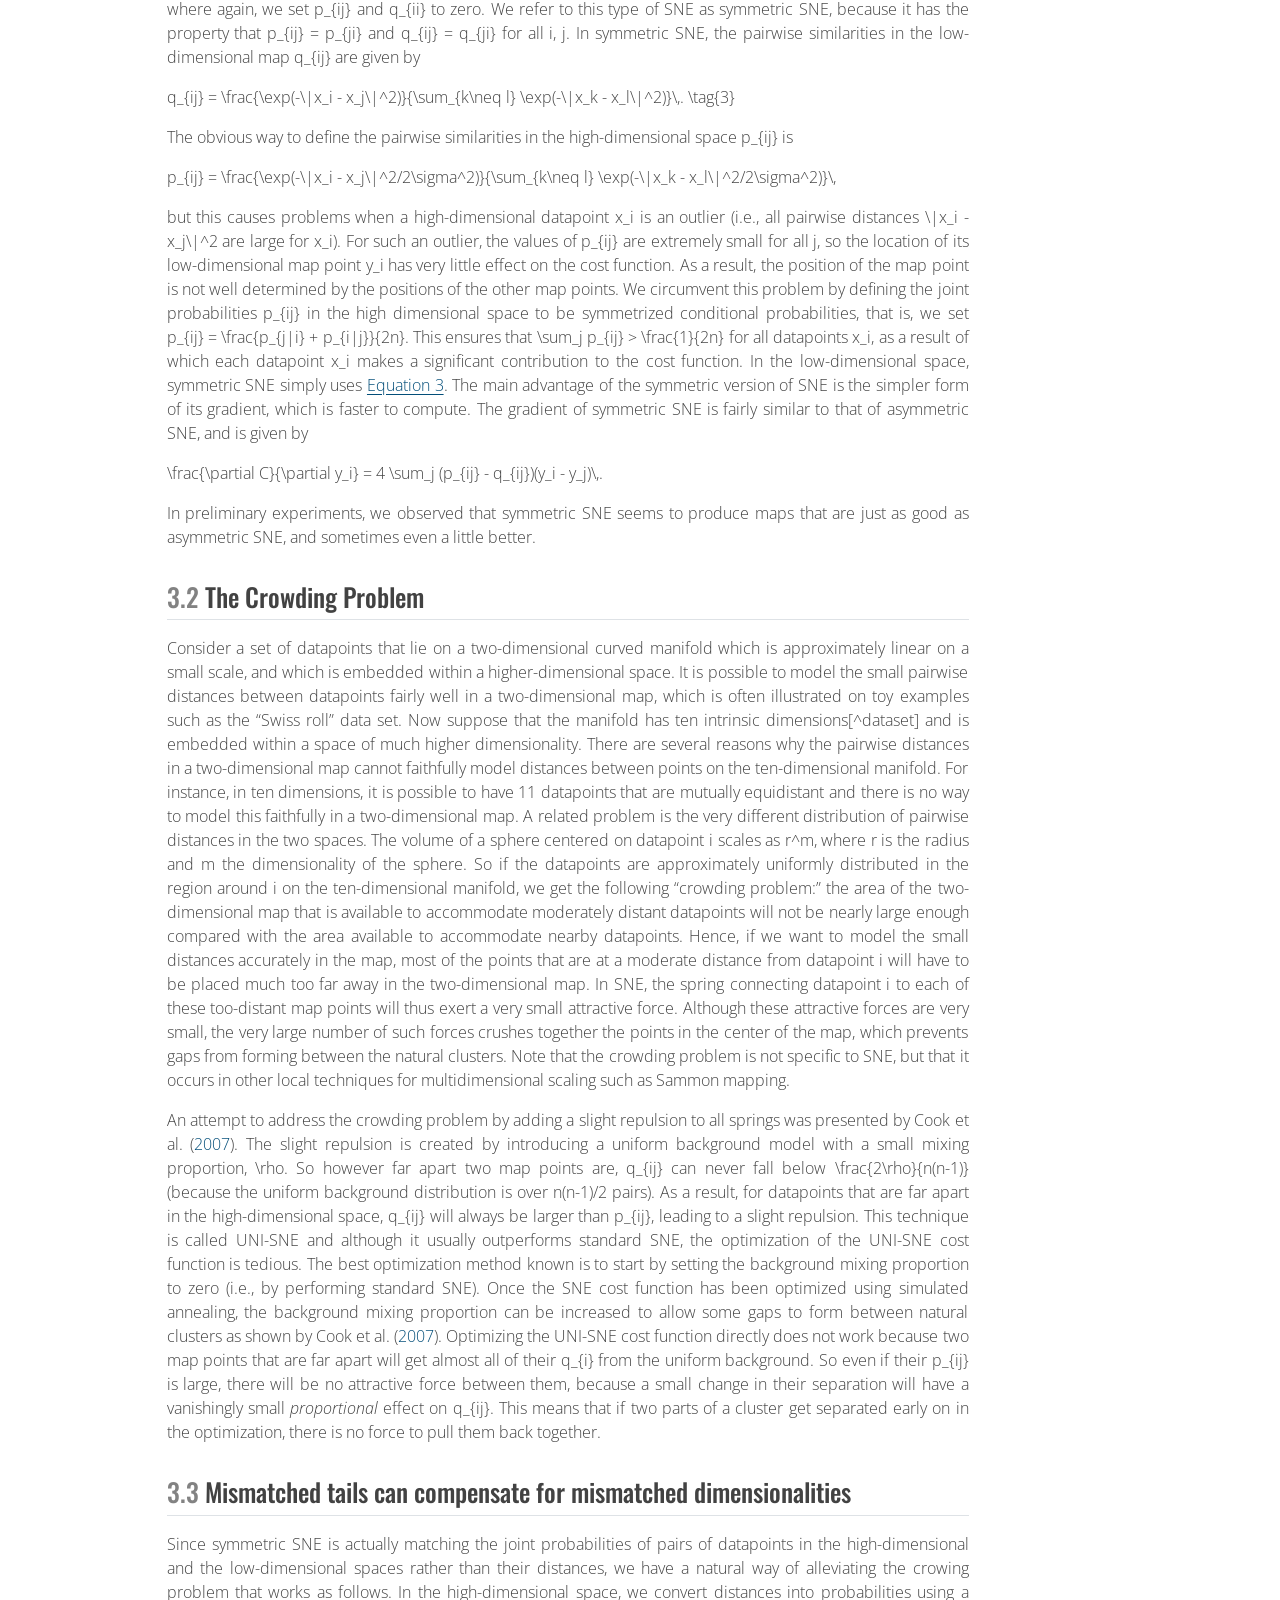
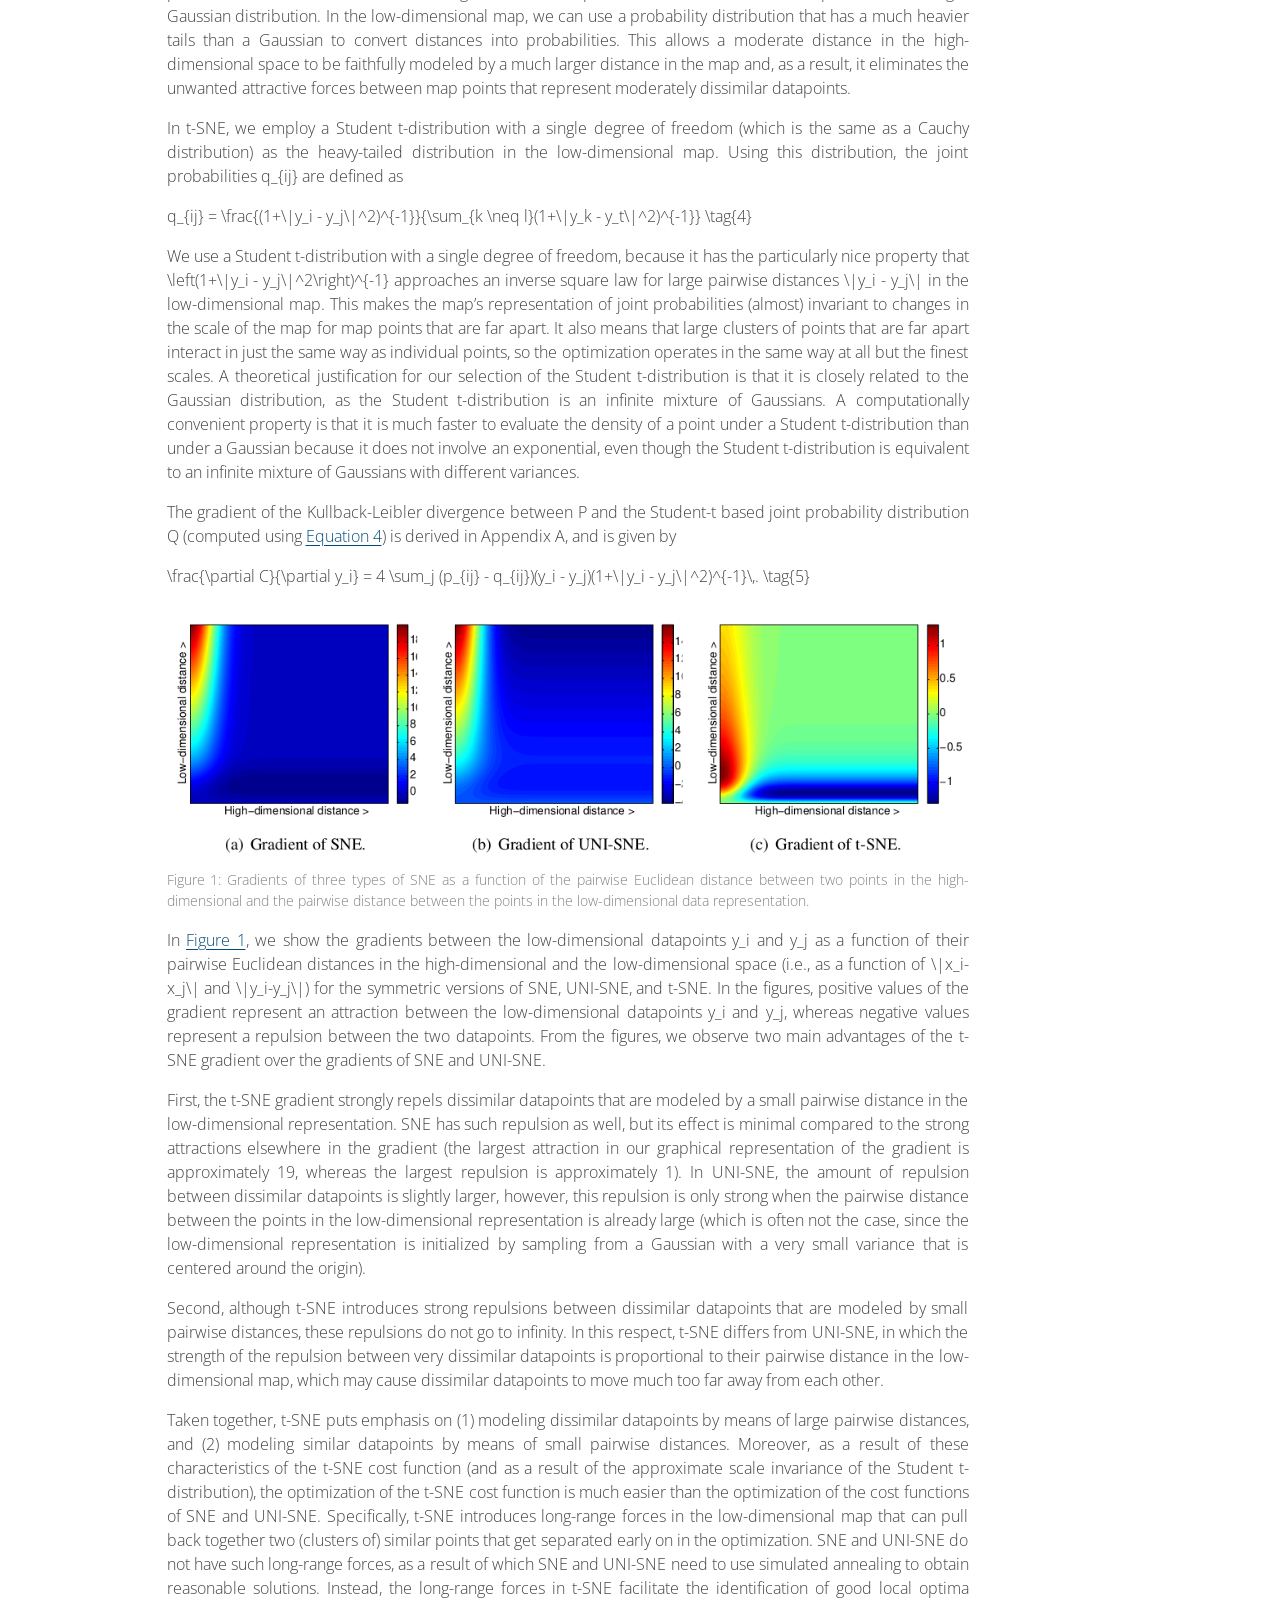
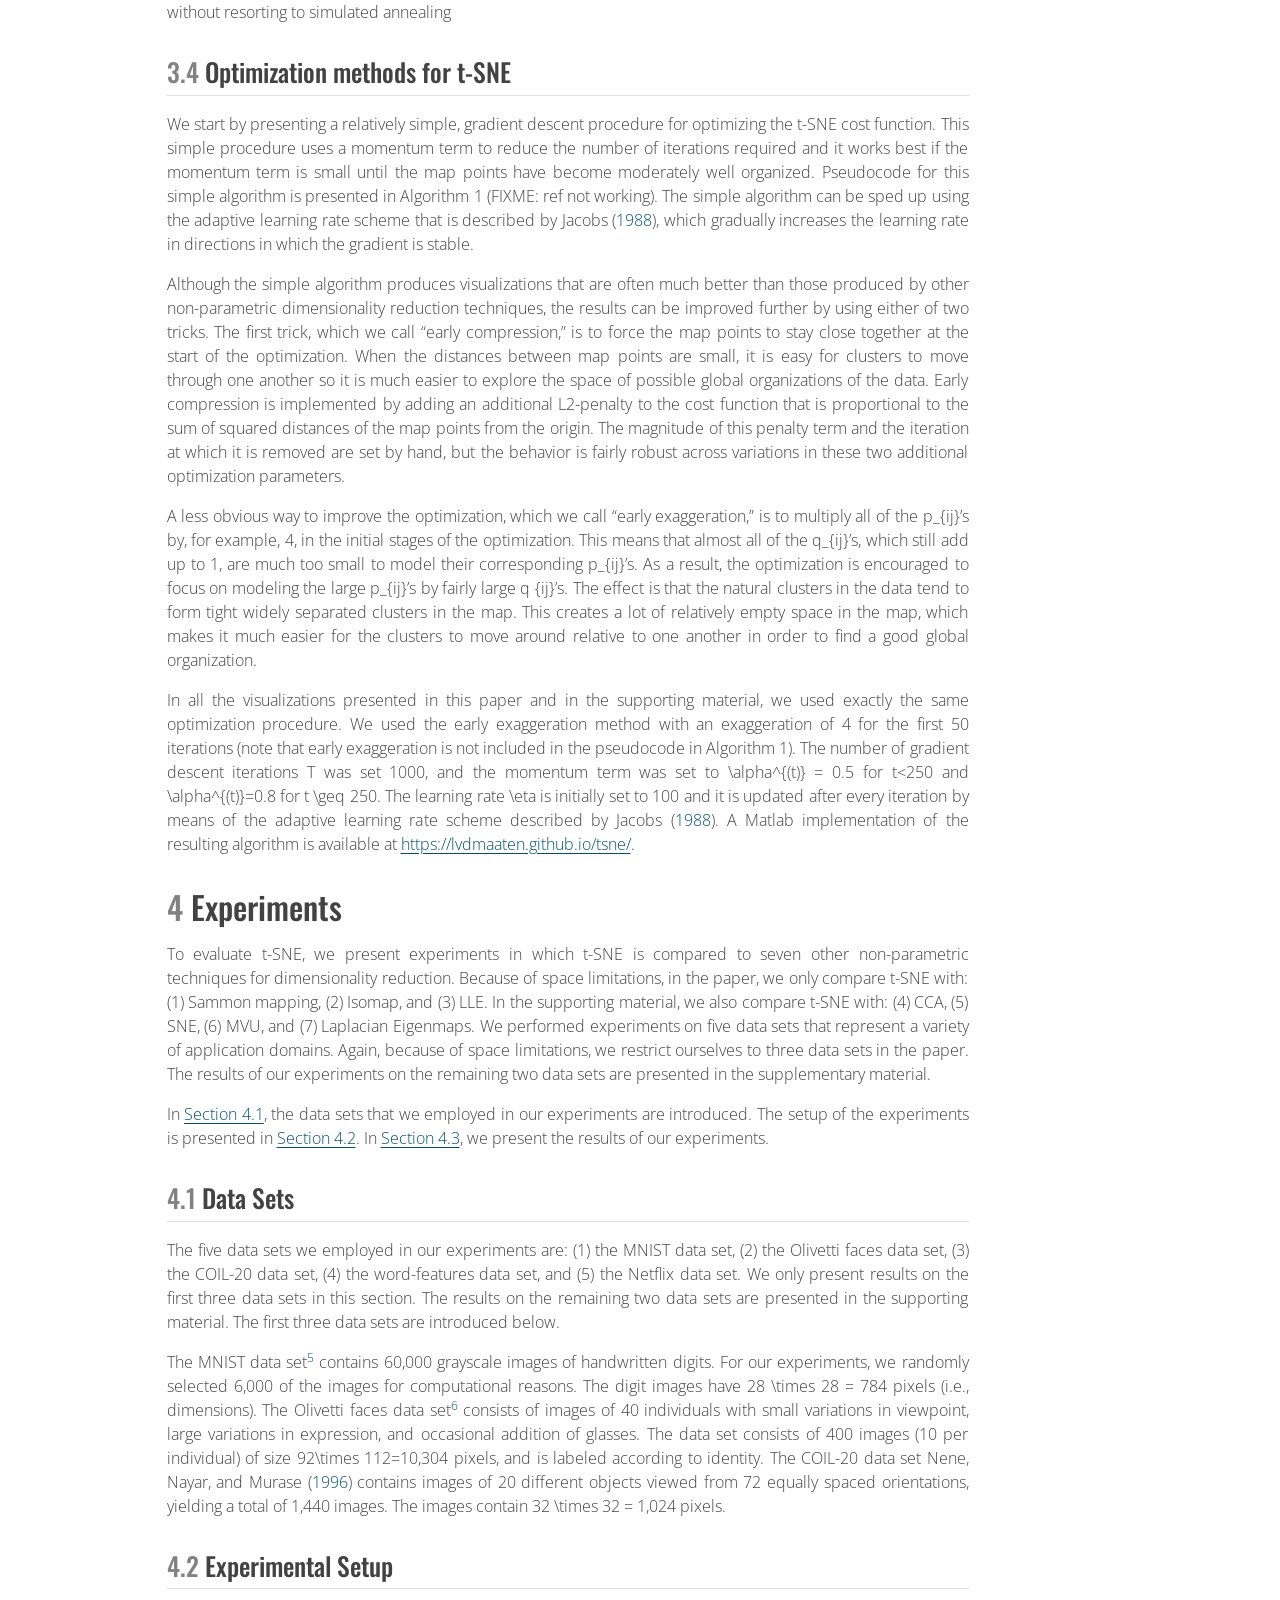
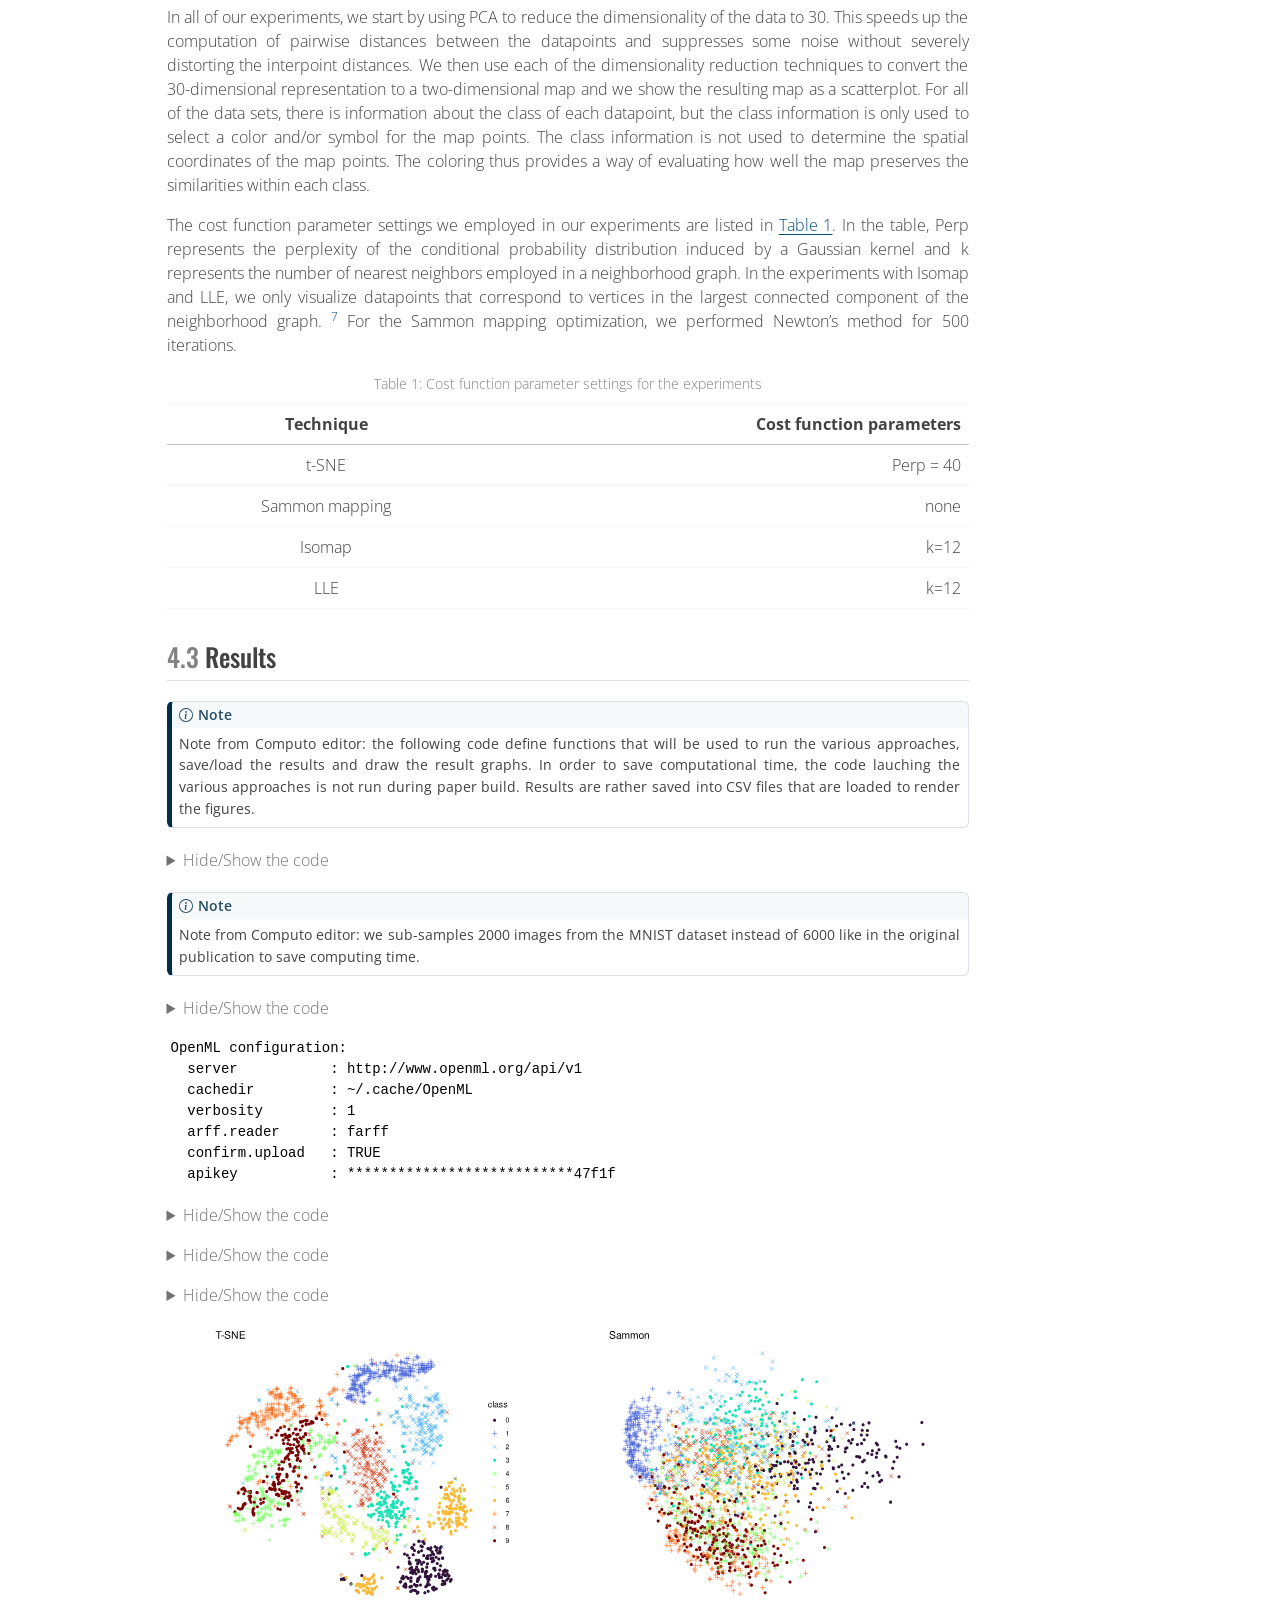
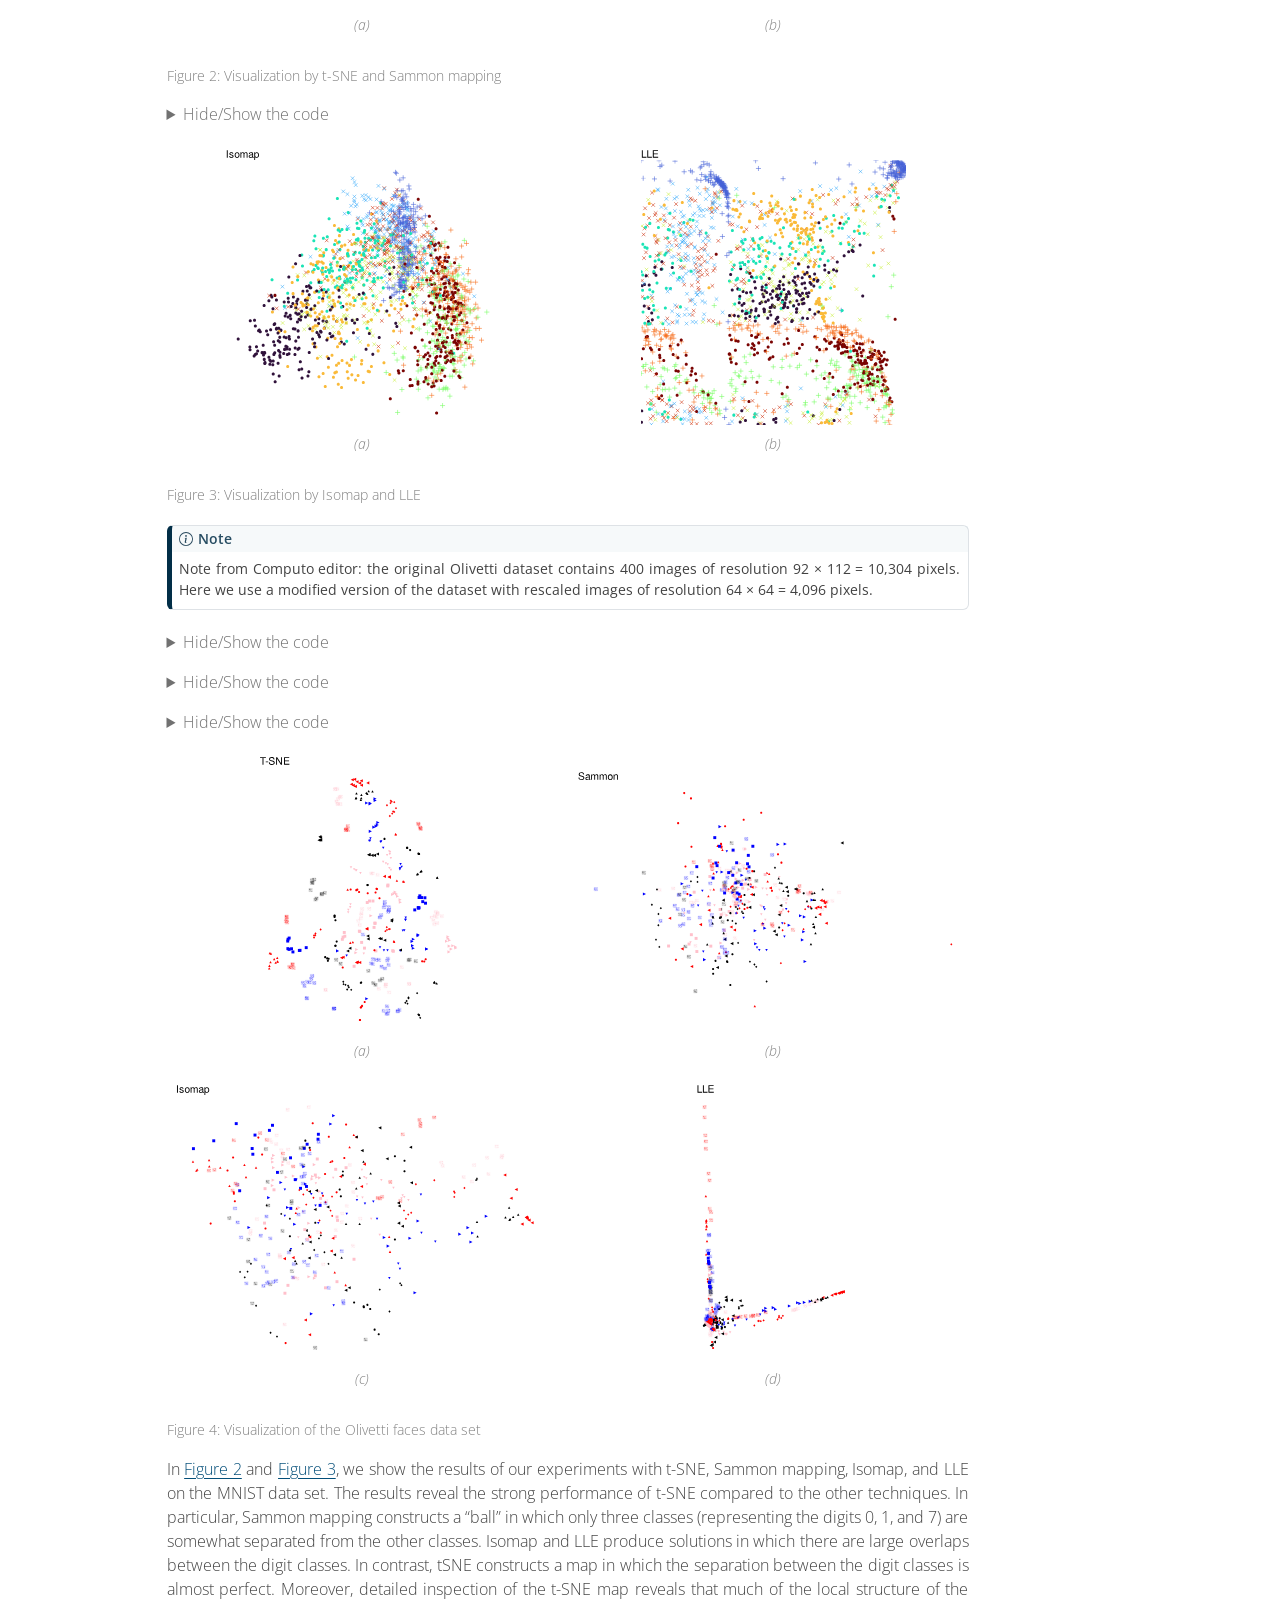
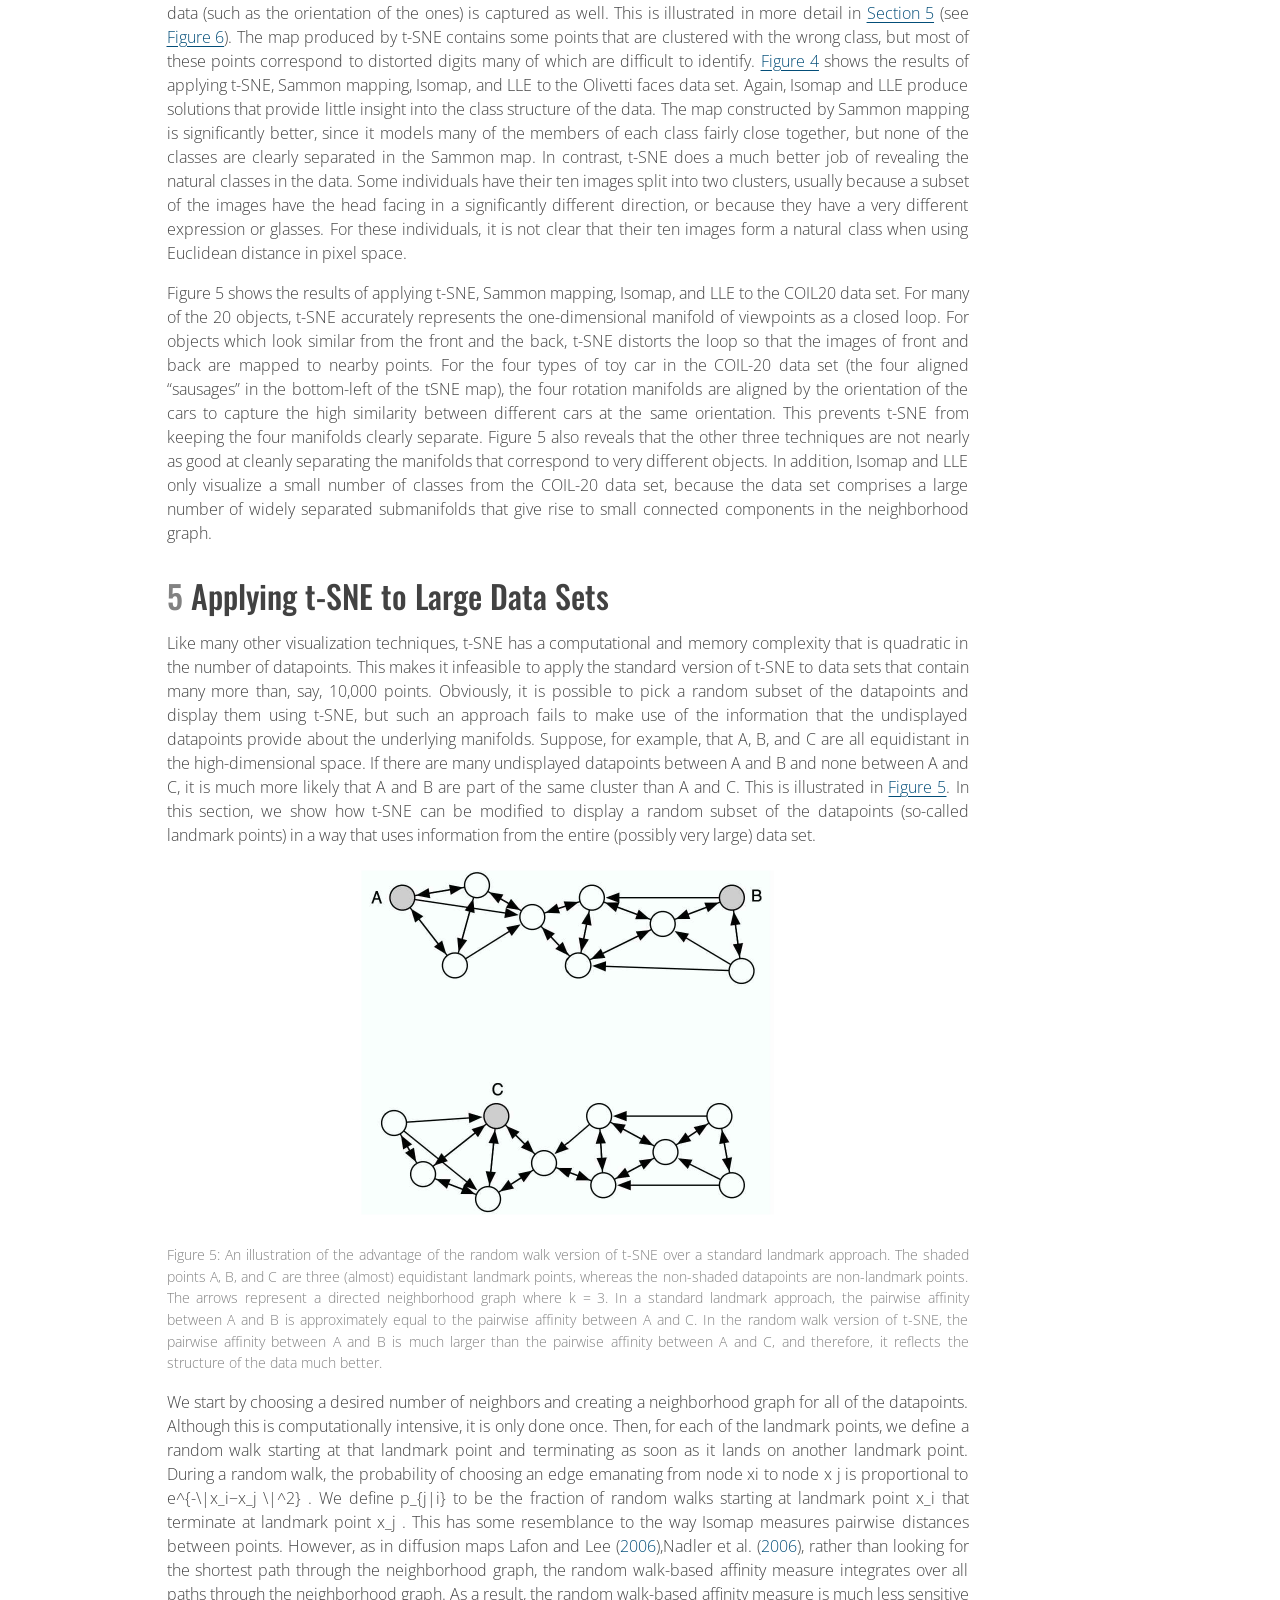
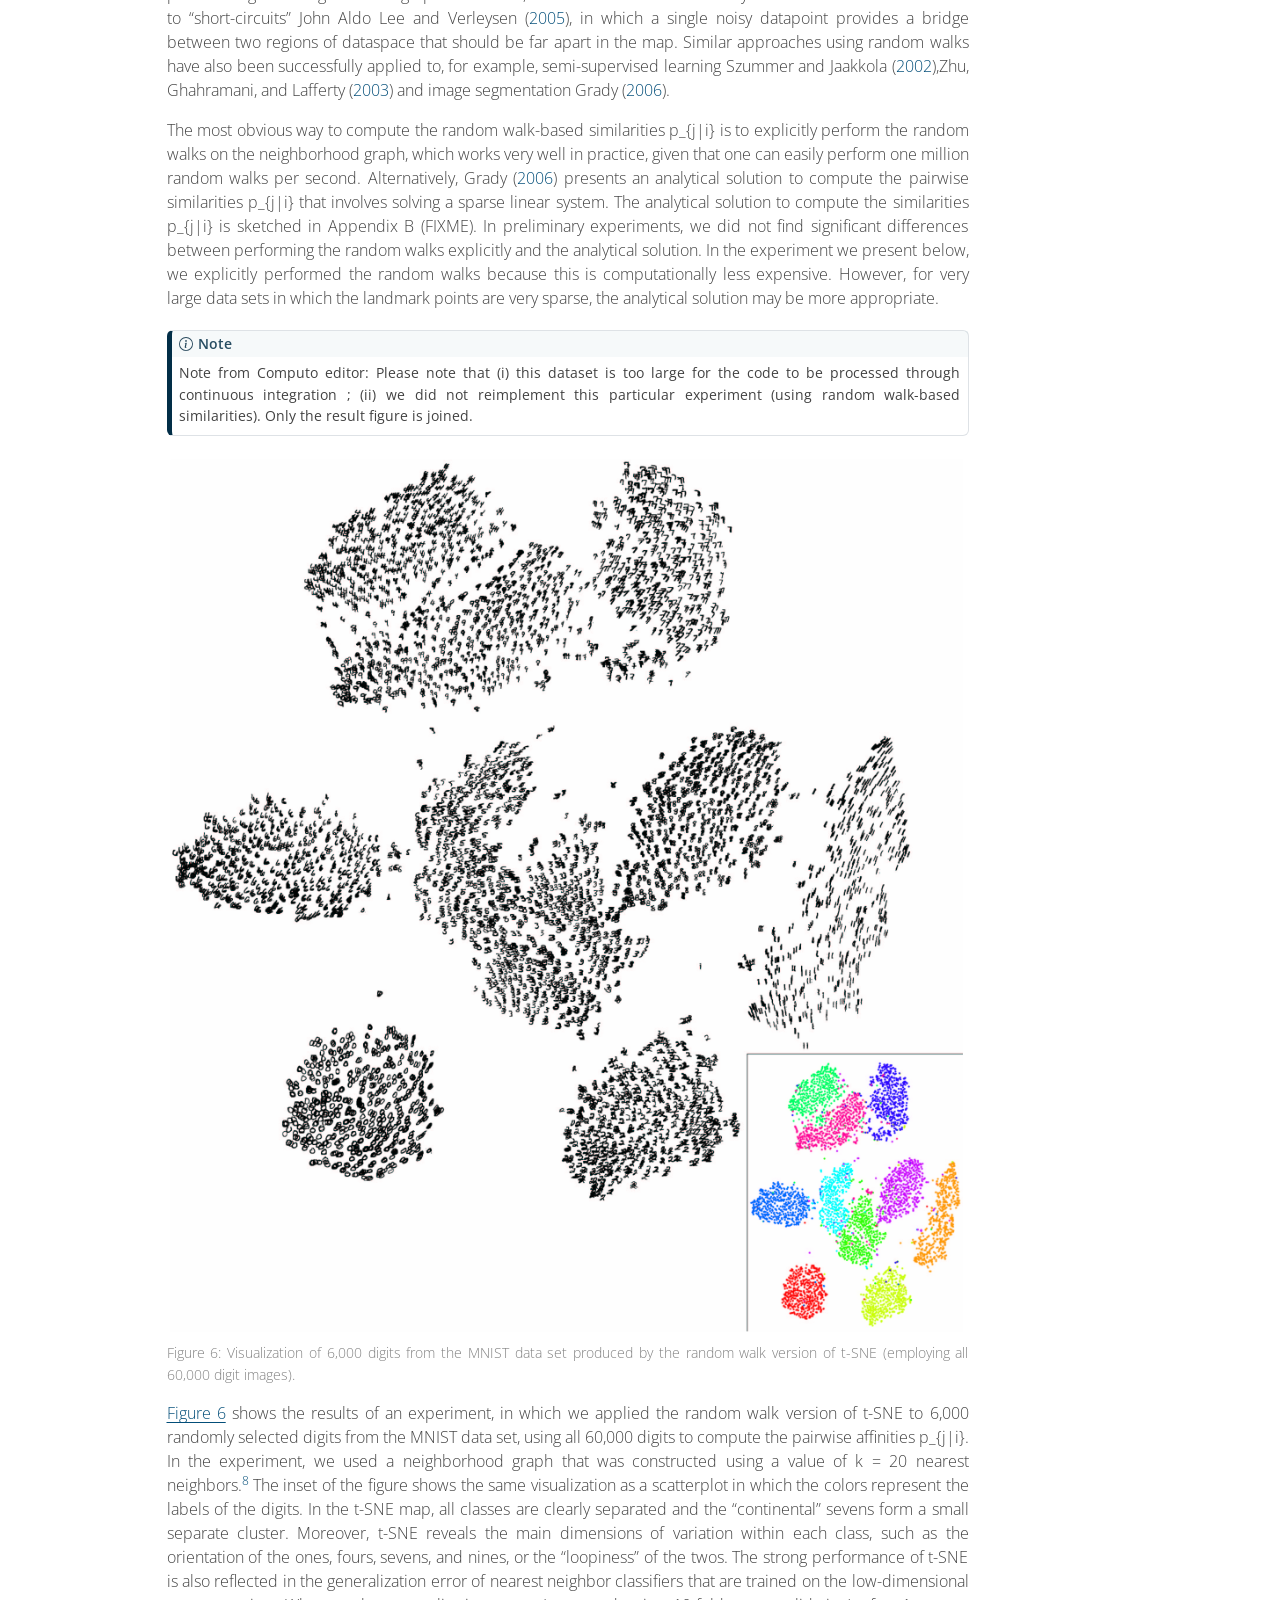
==== commit 4bb1b4b4: "Built site for gh-pages" ====
--- a/index.html
+++ b/index.html
@@ -218,7 +218,7 @@
       <div>
       <div class="quarto-title-meta-heading">Modified</div>
       <div class="quarto-title-meta-contents">
-        <p class="date-modified">November 3, 2024</p>
+        <p class="date-modified">November 10, 2024</p>
       </div>
     </div>
       
@@ -402,7 +402,7 @@
 <p>First, the t-SNE gradient strongly repels dissimilar datapoints that are modeled by a small pairwise distance in the low-dimensional representation. SNE has such repulsion as well, but its effect is minimal compared to the strong attractions elsewhere in the gradient (the largest attraction in our graphical representation of the gradient is approximately 19, whereas the largest repulsion is approximately 1). In UNI-SNE, the amount of repulsion between dissimilar datapoints is slightly larger, however, this repulsion is only strong when the pairwise distance between the points in the low-dimensional representation is already large (which is often not the case, since the low-dimensional representation is initialized by sampling from a Gaussian with a very small variance that is centered around the origin).</p>
 <p>Second, although t-SNE introduces strong repulsions between dissimilar datapoints that are modeled by small pairwise distances, these repulsions do not go to infinity. In this respect, t-SNE differs from UNI-SNE, in which the strength of the repulsion between very dissimilar datapoints is proportional to their pairwise distance in the low-dimensional map, which may cause dissimilar datapoints to move much too far away from each other.</p>
 <p>Taken together, t-SNE puts emphasis on (1) modeling dissimilar datapoints by means of large pairwise distances, and (2) modeling similar datapoints by means of small pairwise distances. Moreover, as a result of these characteristics of the t-SNE cost function (and as a result of the approximate scale invariance of the Student t-distribution), the optimization of the t-SNE cost function is much easier than the optimization of the cost functions of SNE and UNI-SNE. Specifically, t-SNE introduces long-range forces in the low-dimensional map that can pull back together two (clusters of) similar points that get separated early on in the optimization. SNE and UNI-SNE do not have such long-range forces, as a result of which SNE and UNI-SNE need to use simulated annealing to obtain reasonable solutions. Instead, the long-range forces in t-SNE facilitate the identification of good local optima without resorting to simulated annealing</p>
-<div class="pseudocode-container quarto-float" data-pseudocode-number="1" data-caption-prefix="Algorithm">
+<div class="pseudocode-container quarto-float" data-caption-prefix="Algorithm" data-pseudocode-number="1">
 <div class="pseudocode">
 \begin{algorithm} \caption{Simple version of t-Distributed Stochastic Neighbor Embeding} \begin{algorithmic} \State \textbf{Data}: high-dimensional representation $\mathcal{X} = \{x_1, \dots, x_n\}$ \State cost function parameters: perplexity $Perp$ \State optimization parameters: number of iterations $T$, learning rate $\eta$, momentum $\alpha(t)$ \State \textbf{Result}: low-dimensional data representation $\mathcal{Y}^{(T)} = \{y_1, \dots, y_n\}$ \Procedure{t-sne}{$Perp, T, \eta, \alpha(t)$} \State compute pairwise affinities $p_{j|i}$ with perplexity $Perp$ (using Equation 1) \State set $p_{ij} = \frac{1}{2n} (p_{j|i} + p_{i|j})$ \State sample initial solution $\mathcal{Y}^{(0)} = \{y_1,\dots,y_n\}$ from $\mathcal{N}(0,1e^{-4} I)$ \For{$t = 0$\dots$T$} \State compute low-dimensional affinities $q_{ij}$ (using Equation 4) \State compute gradient $\frac{\partial C}{\partial \mathcal{Y}}$ (using Equation 5) \State et $\mathcal{Y}^{t} = \mathcal{Y}^{t-1} + \eta \frac{\partial C}{\partial \mathcal{Y}} + \alpha(t) \left(\mathcal{Y}^{t-1} - \mathcal{Y}^{t-2}\right)$ \EndFor \EndProcedure \end{algorithmic} \end{algorithm}
 </div>
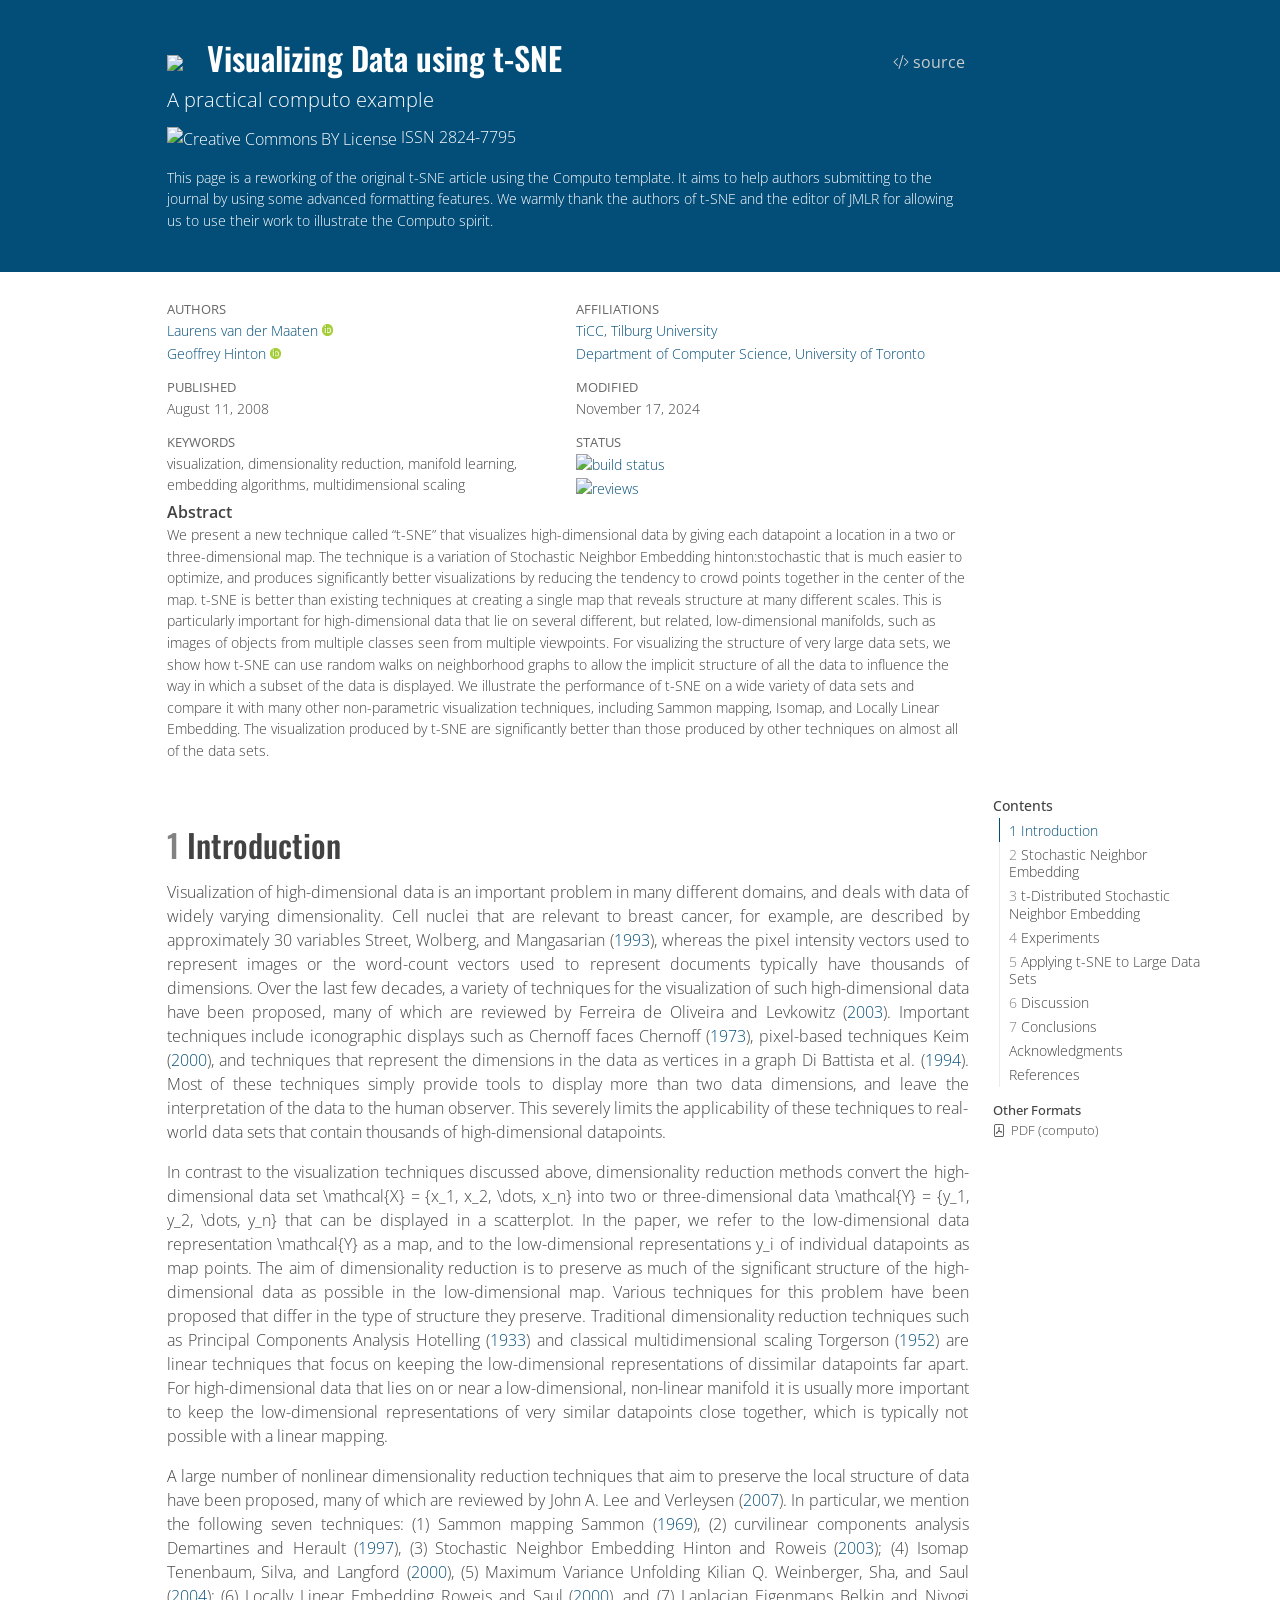
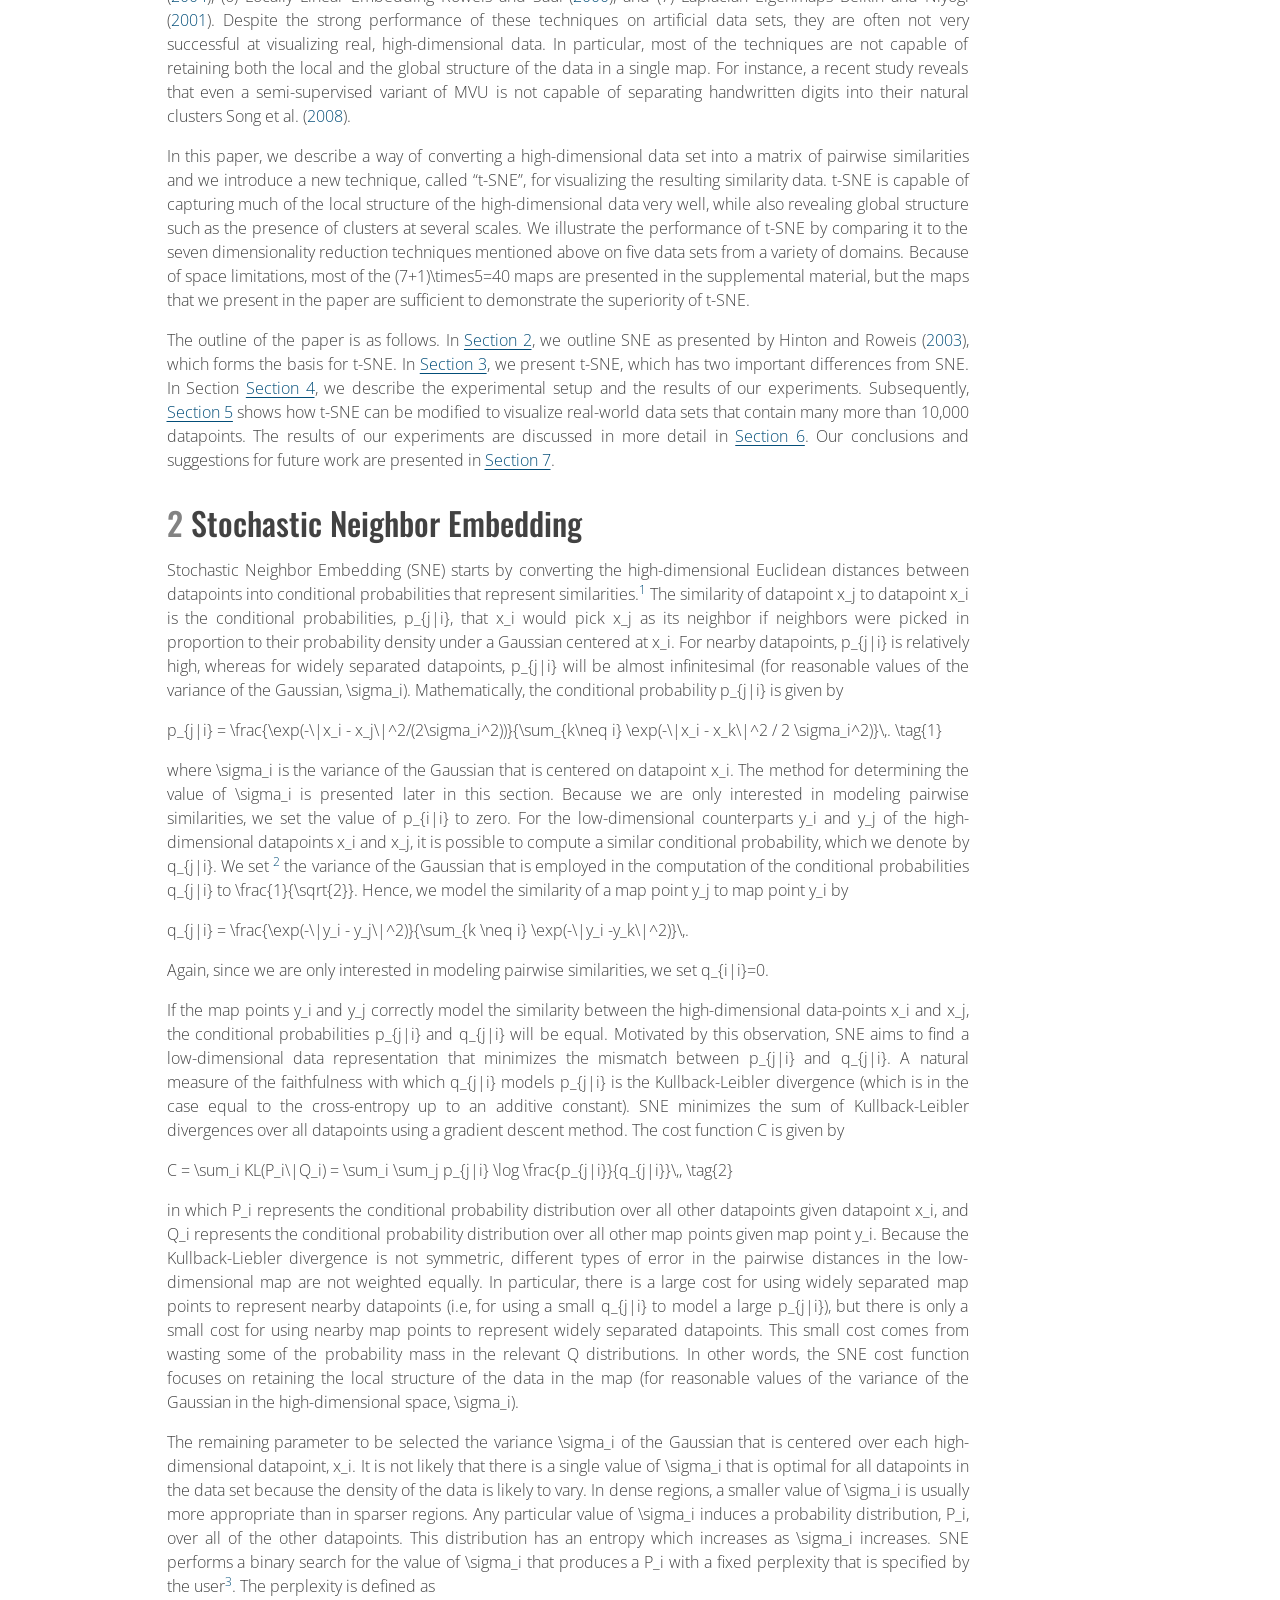
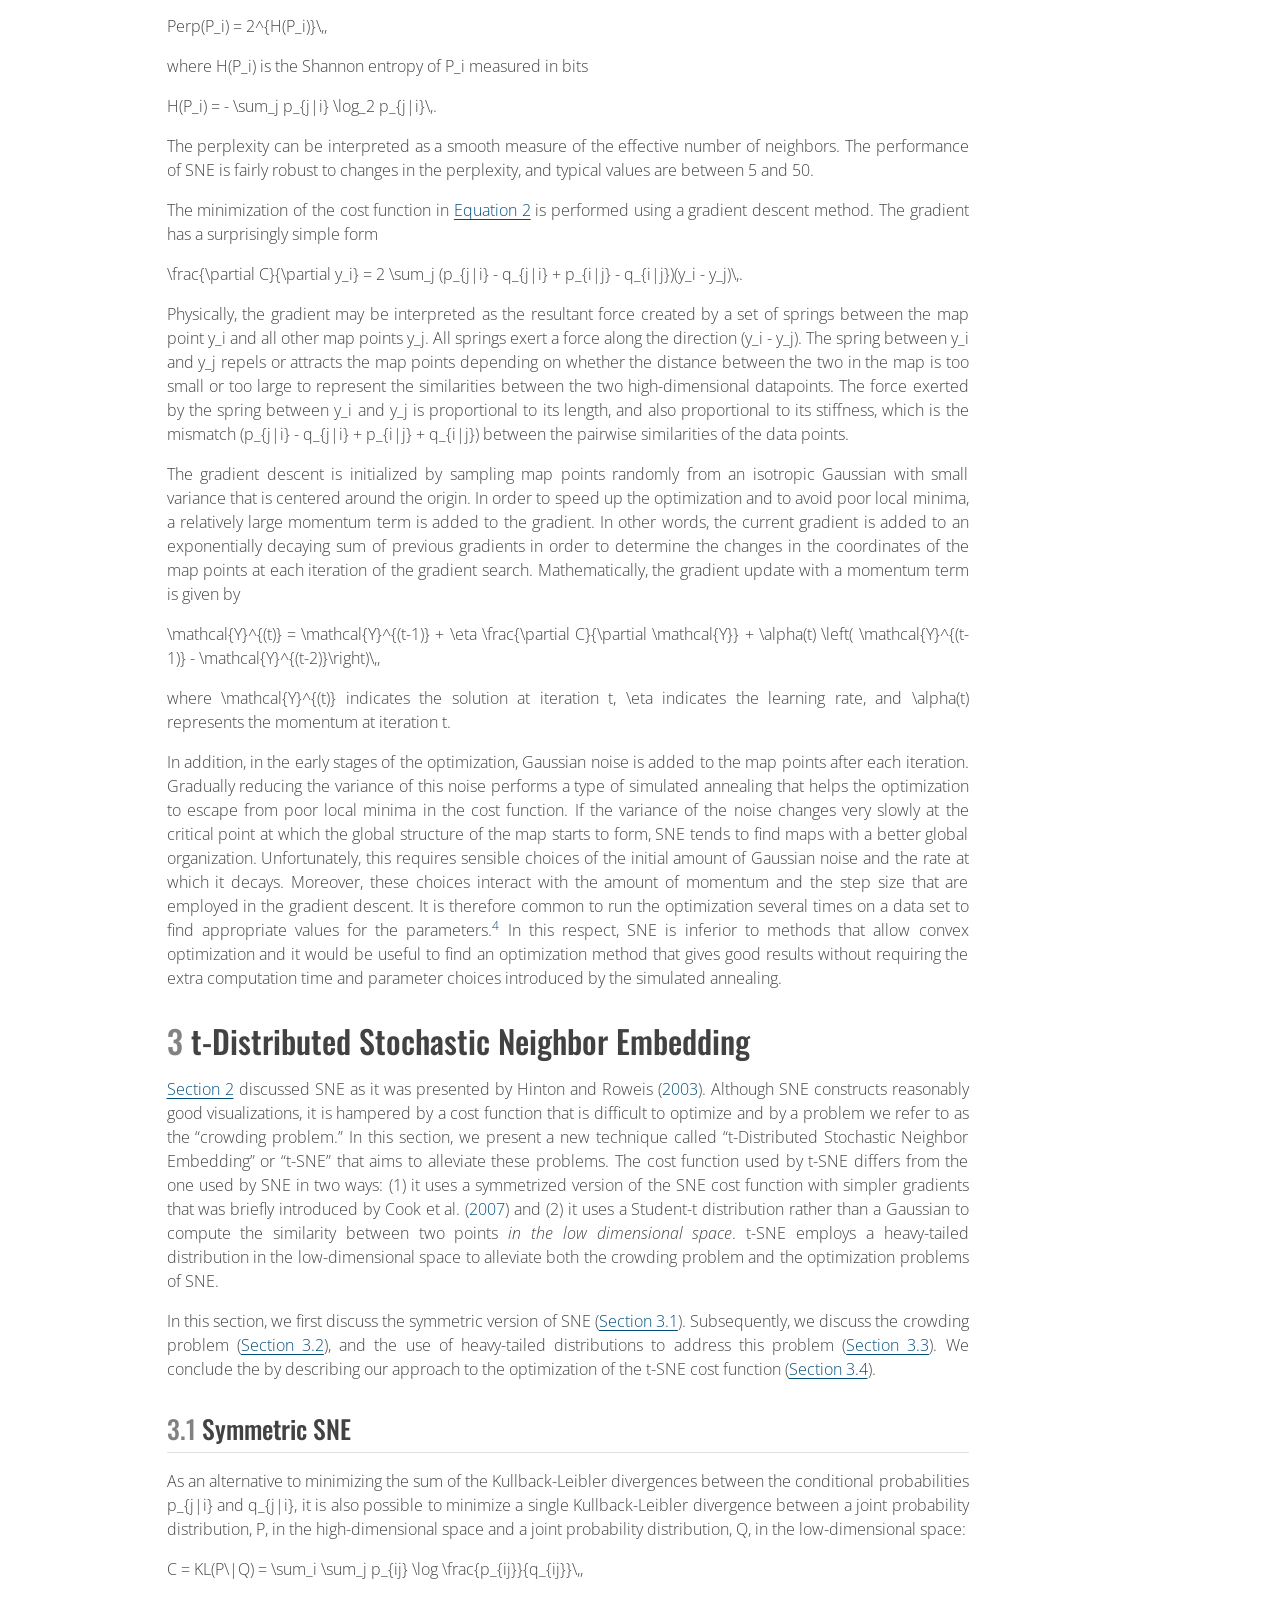
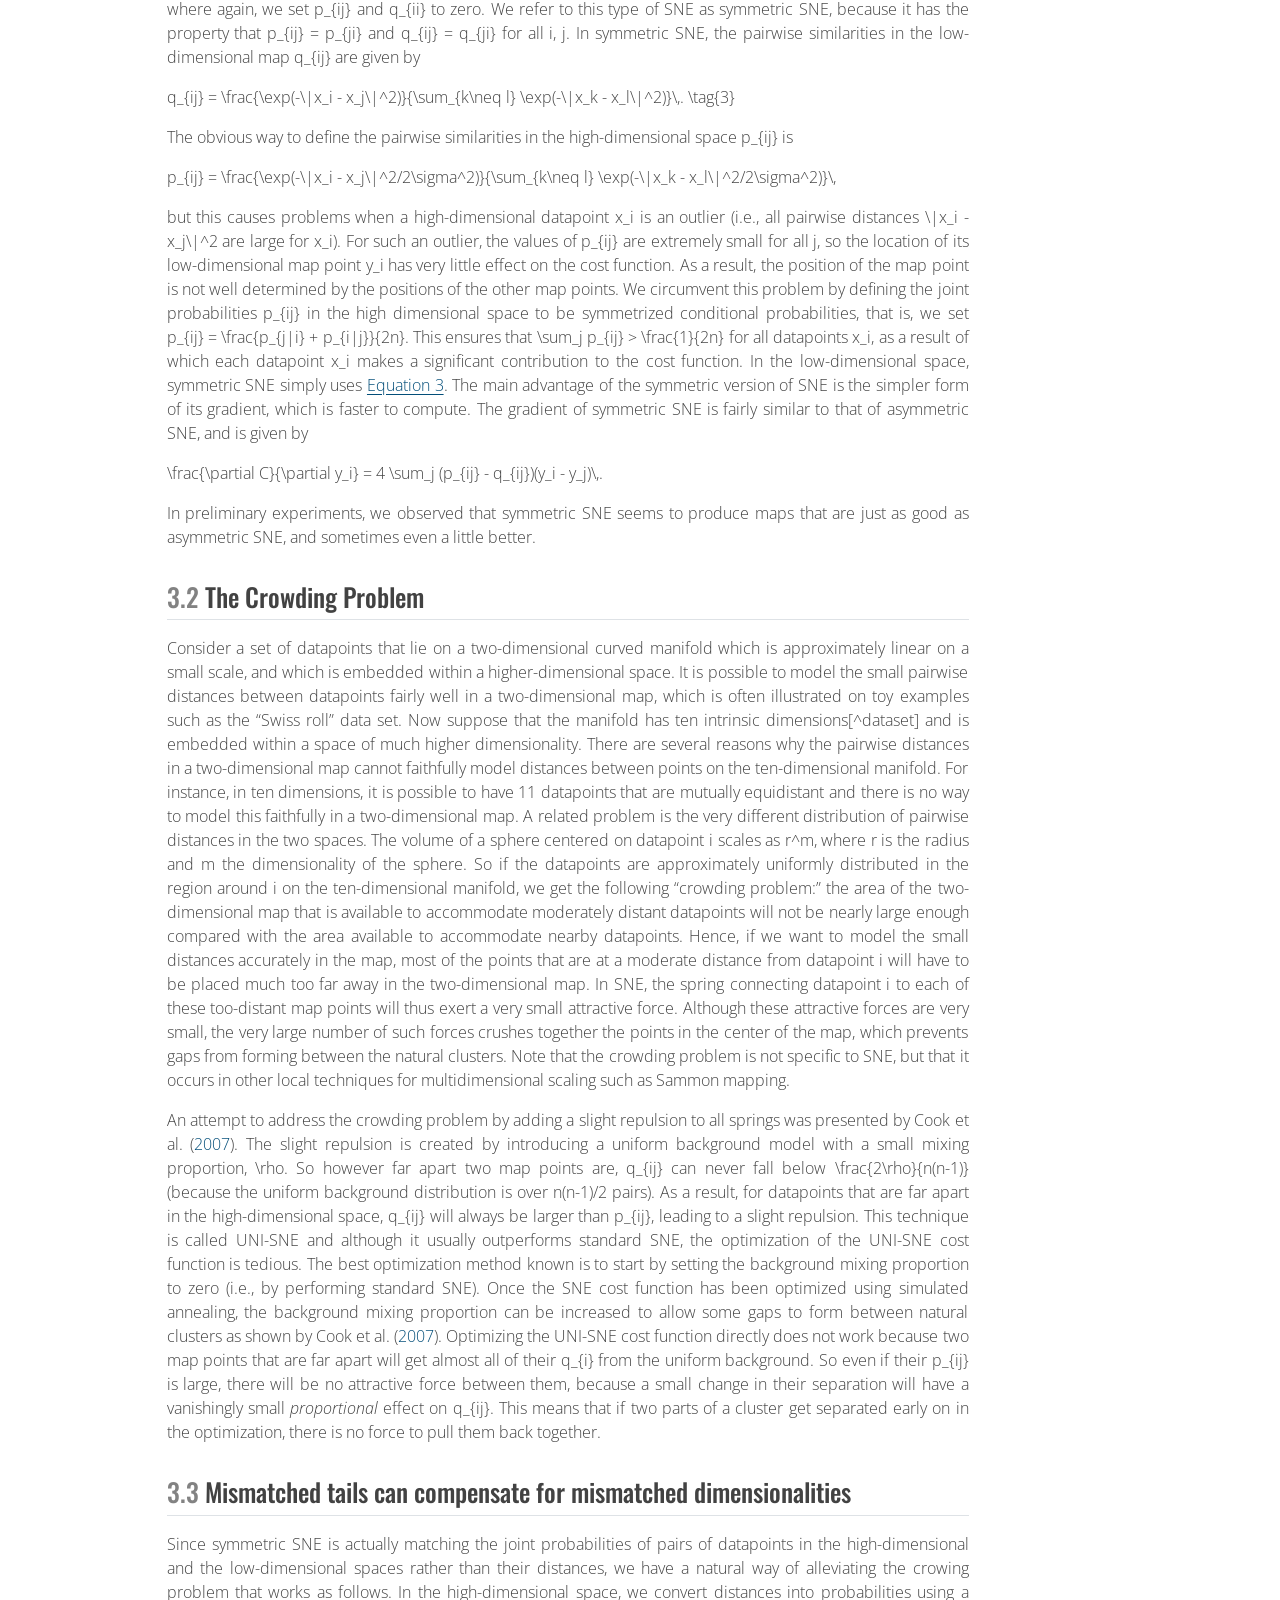
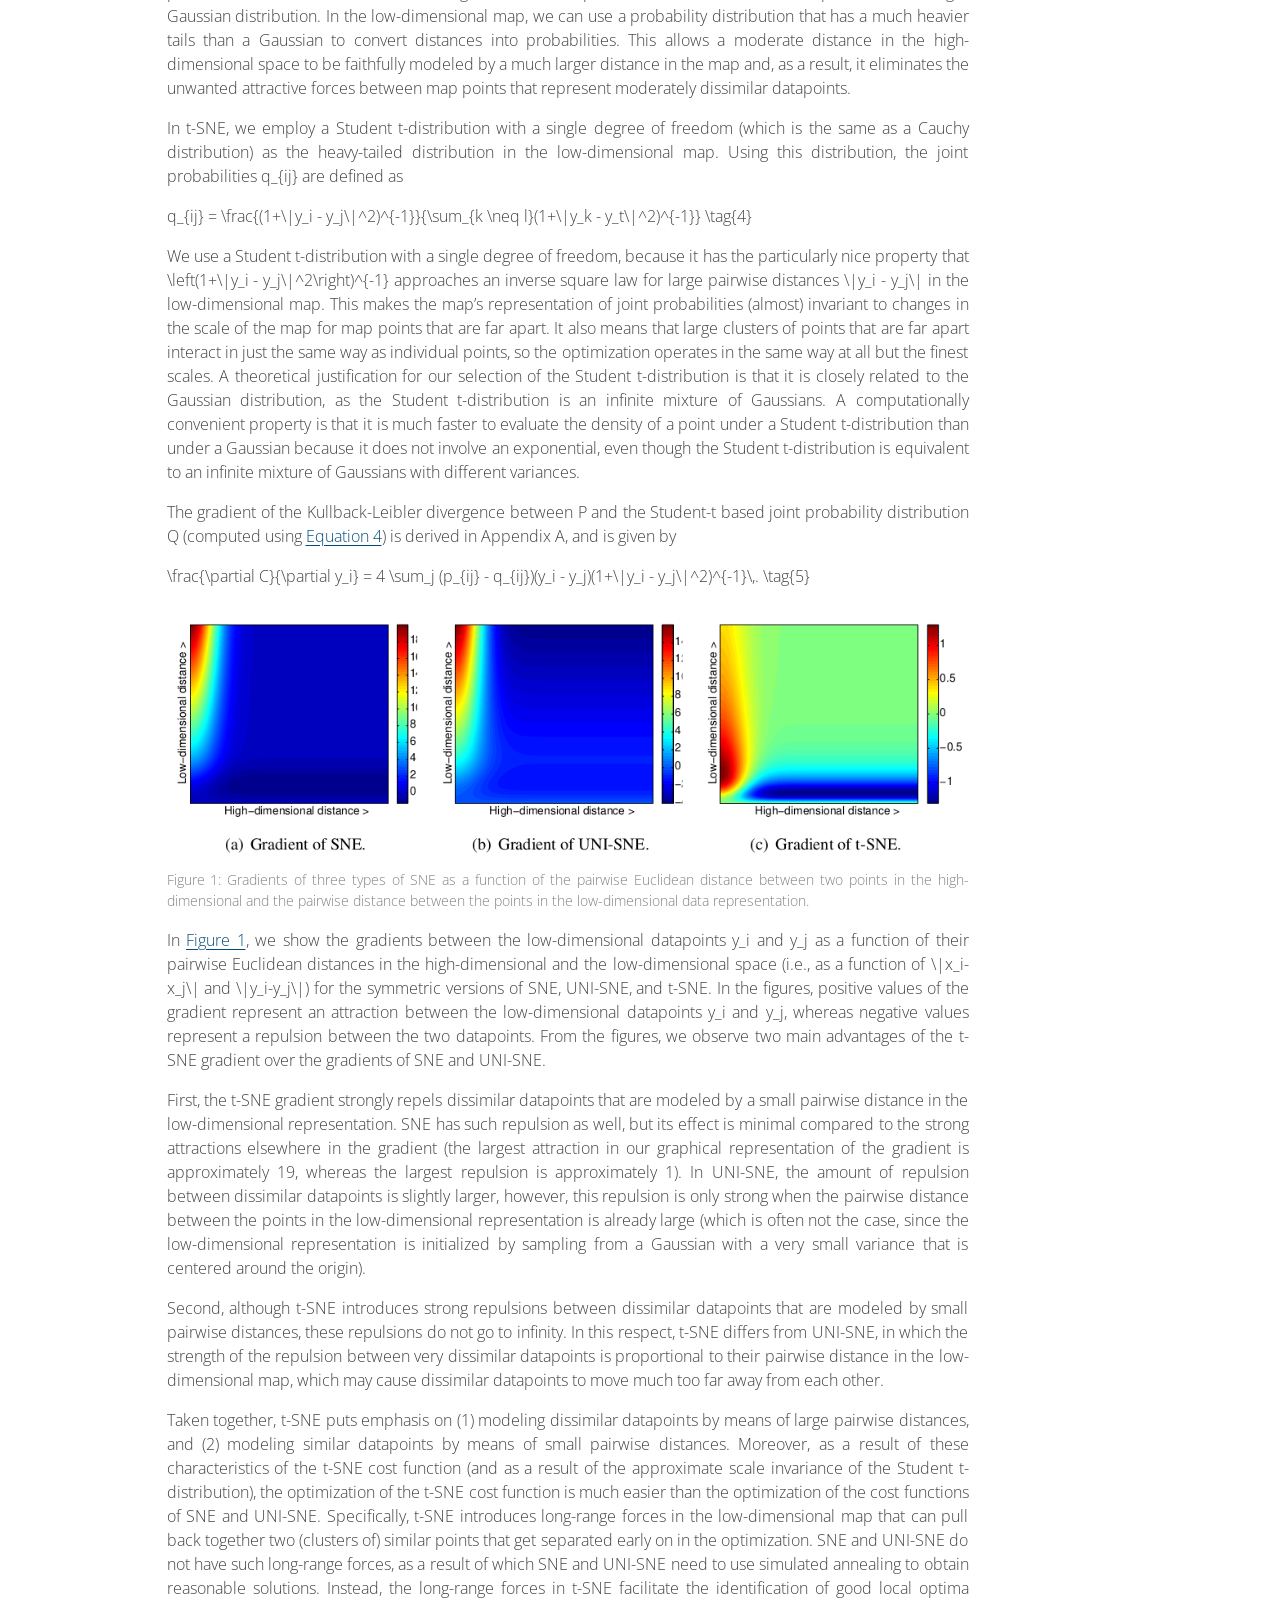
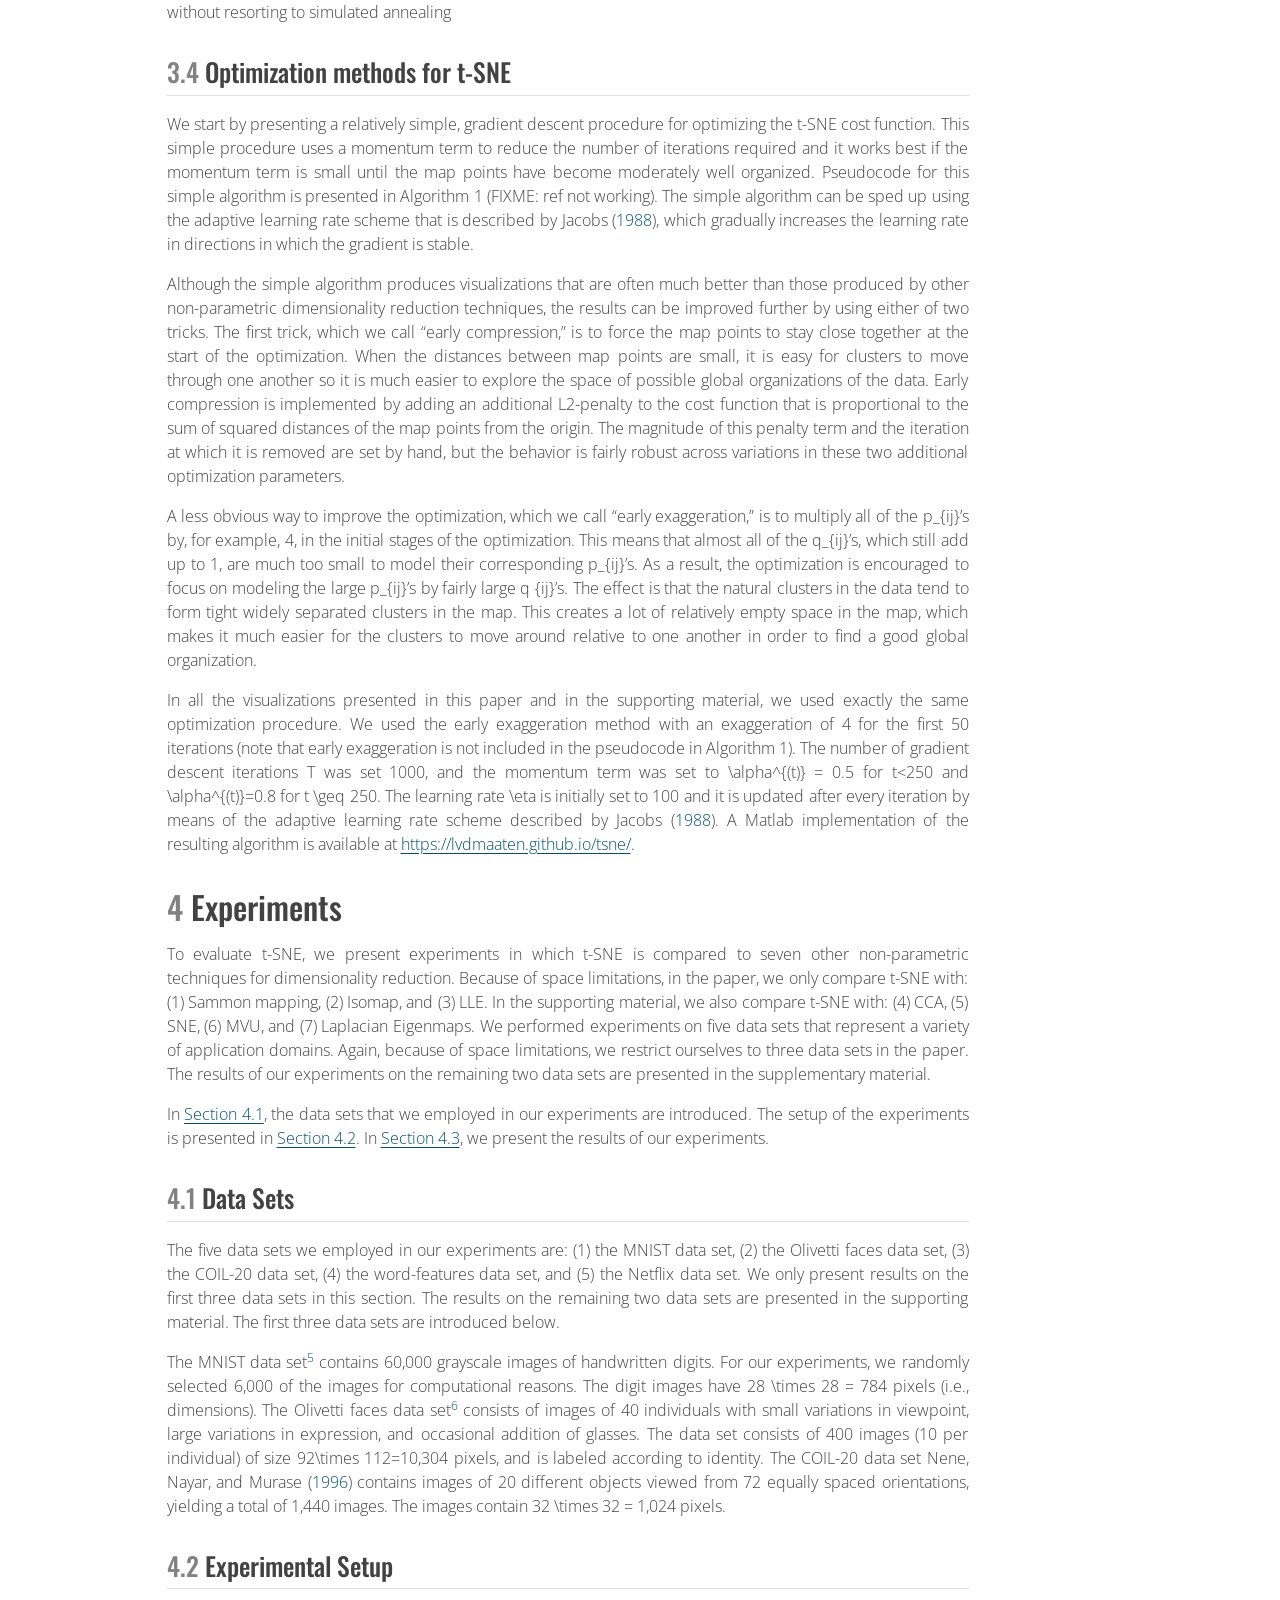
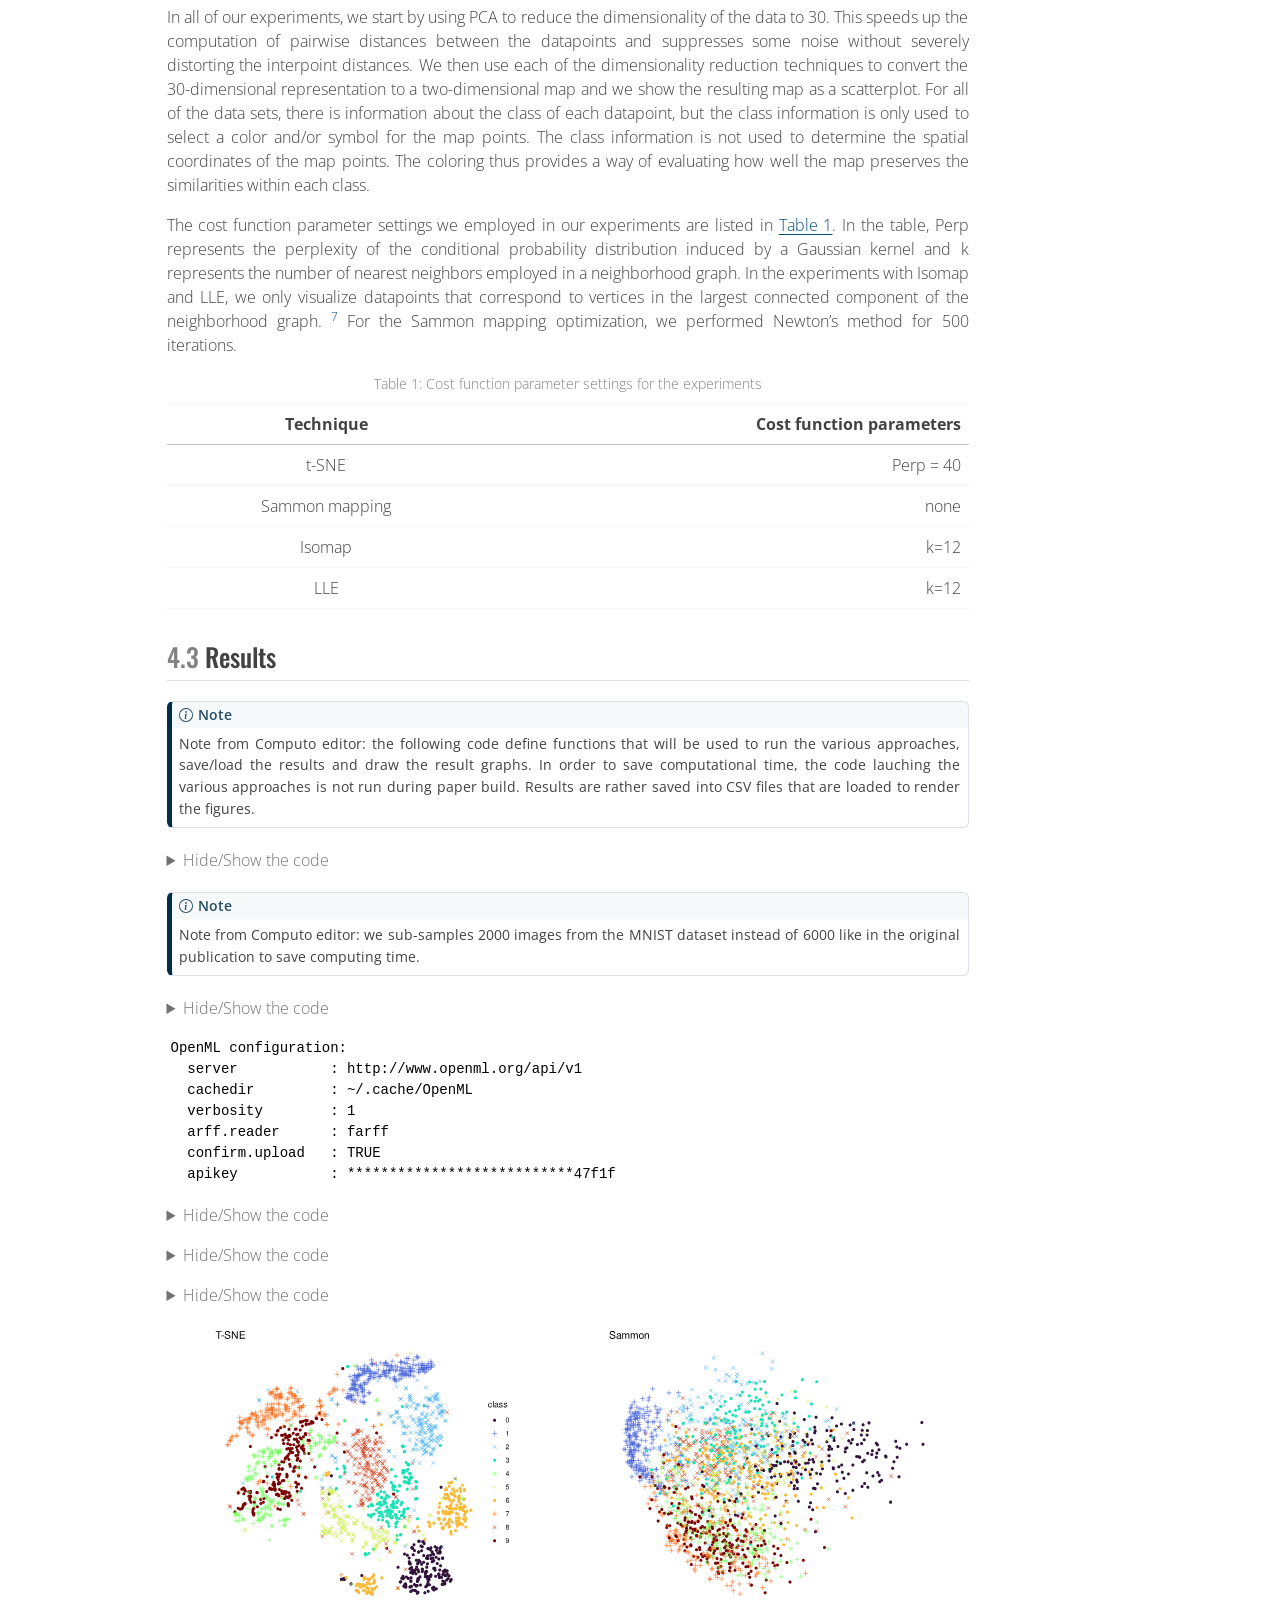
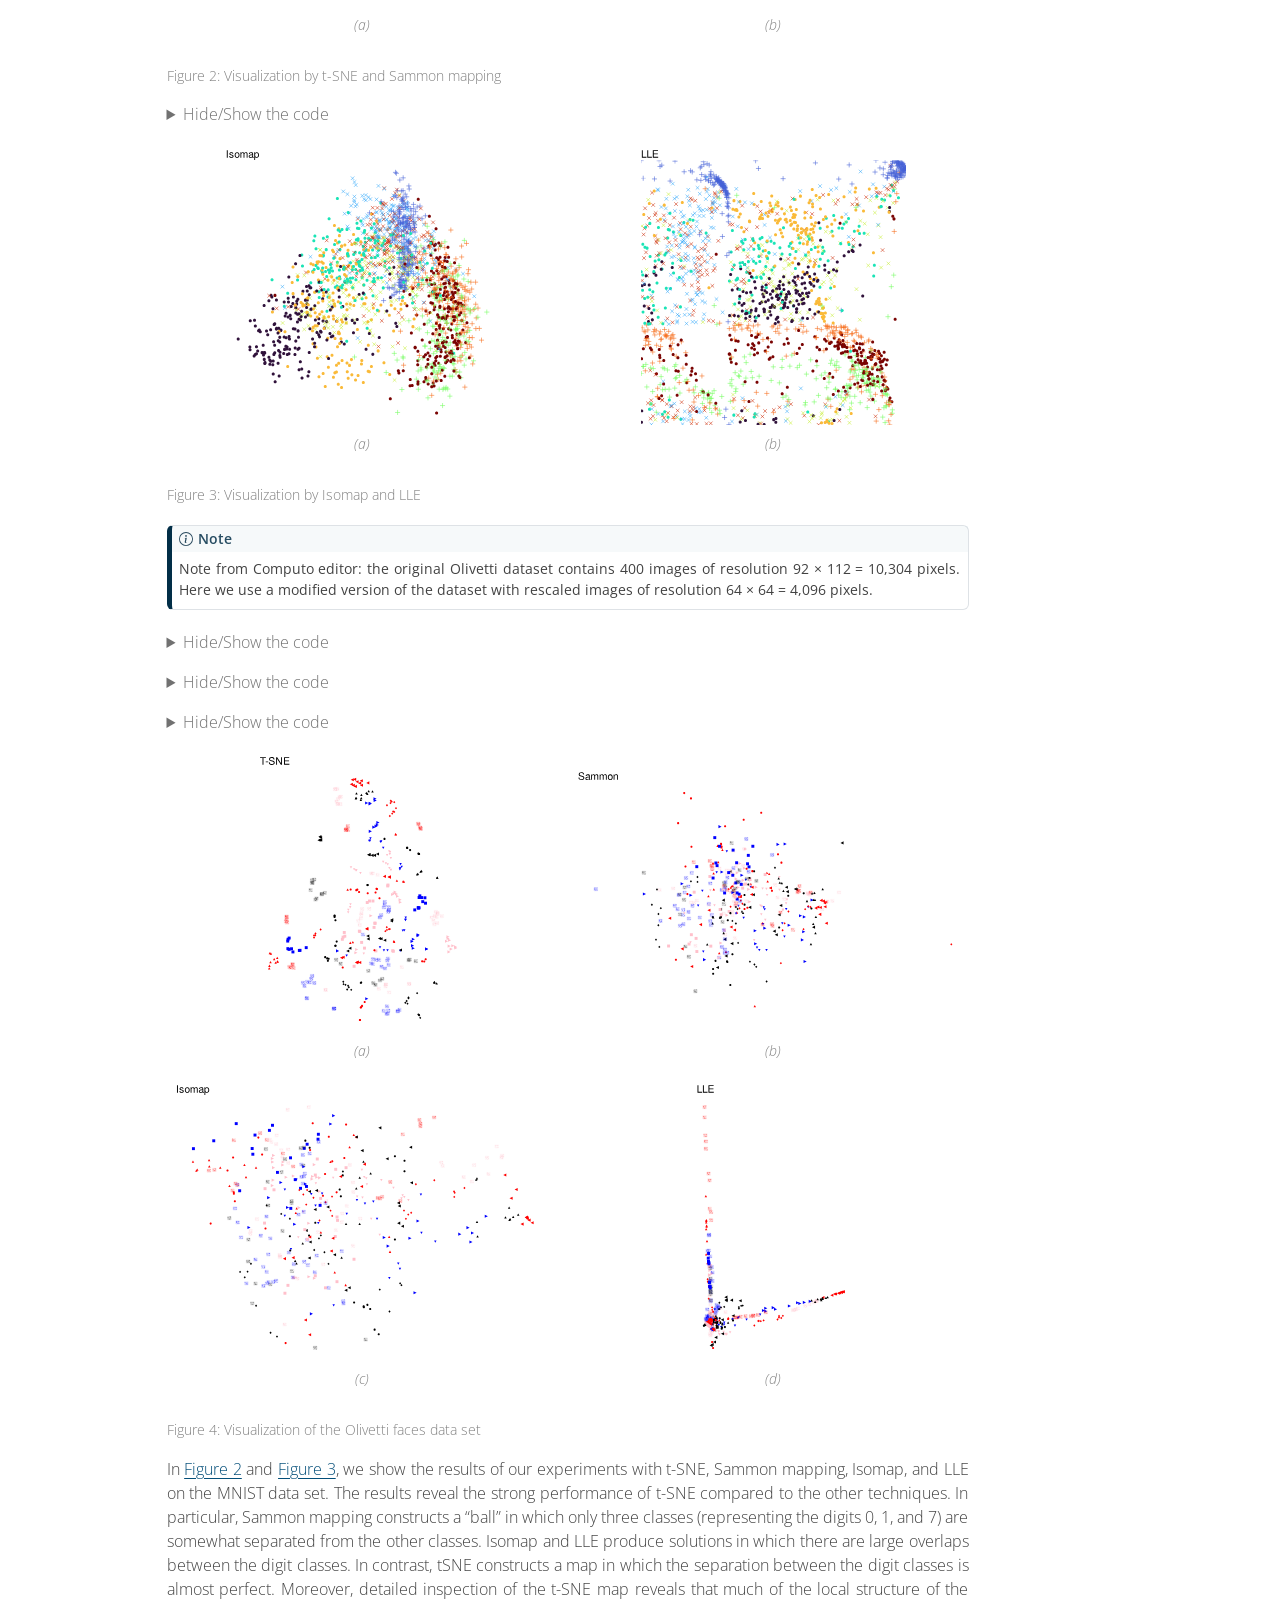
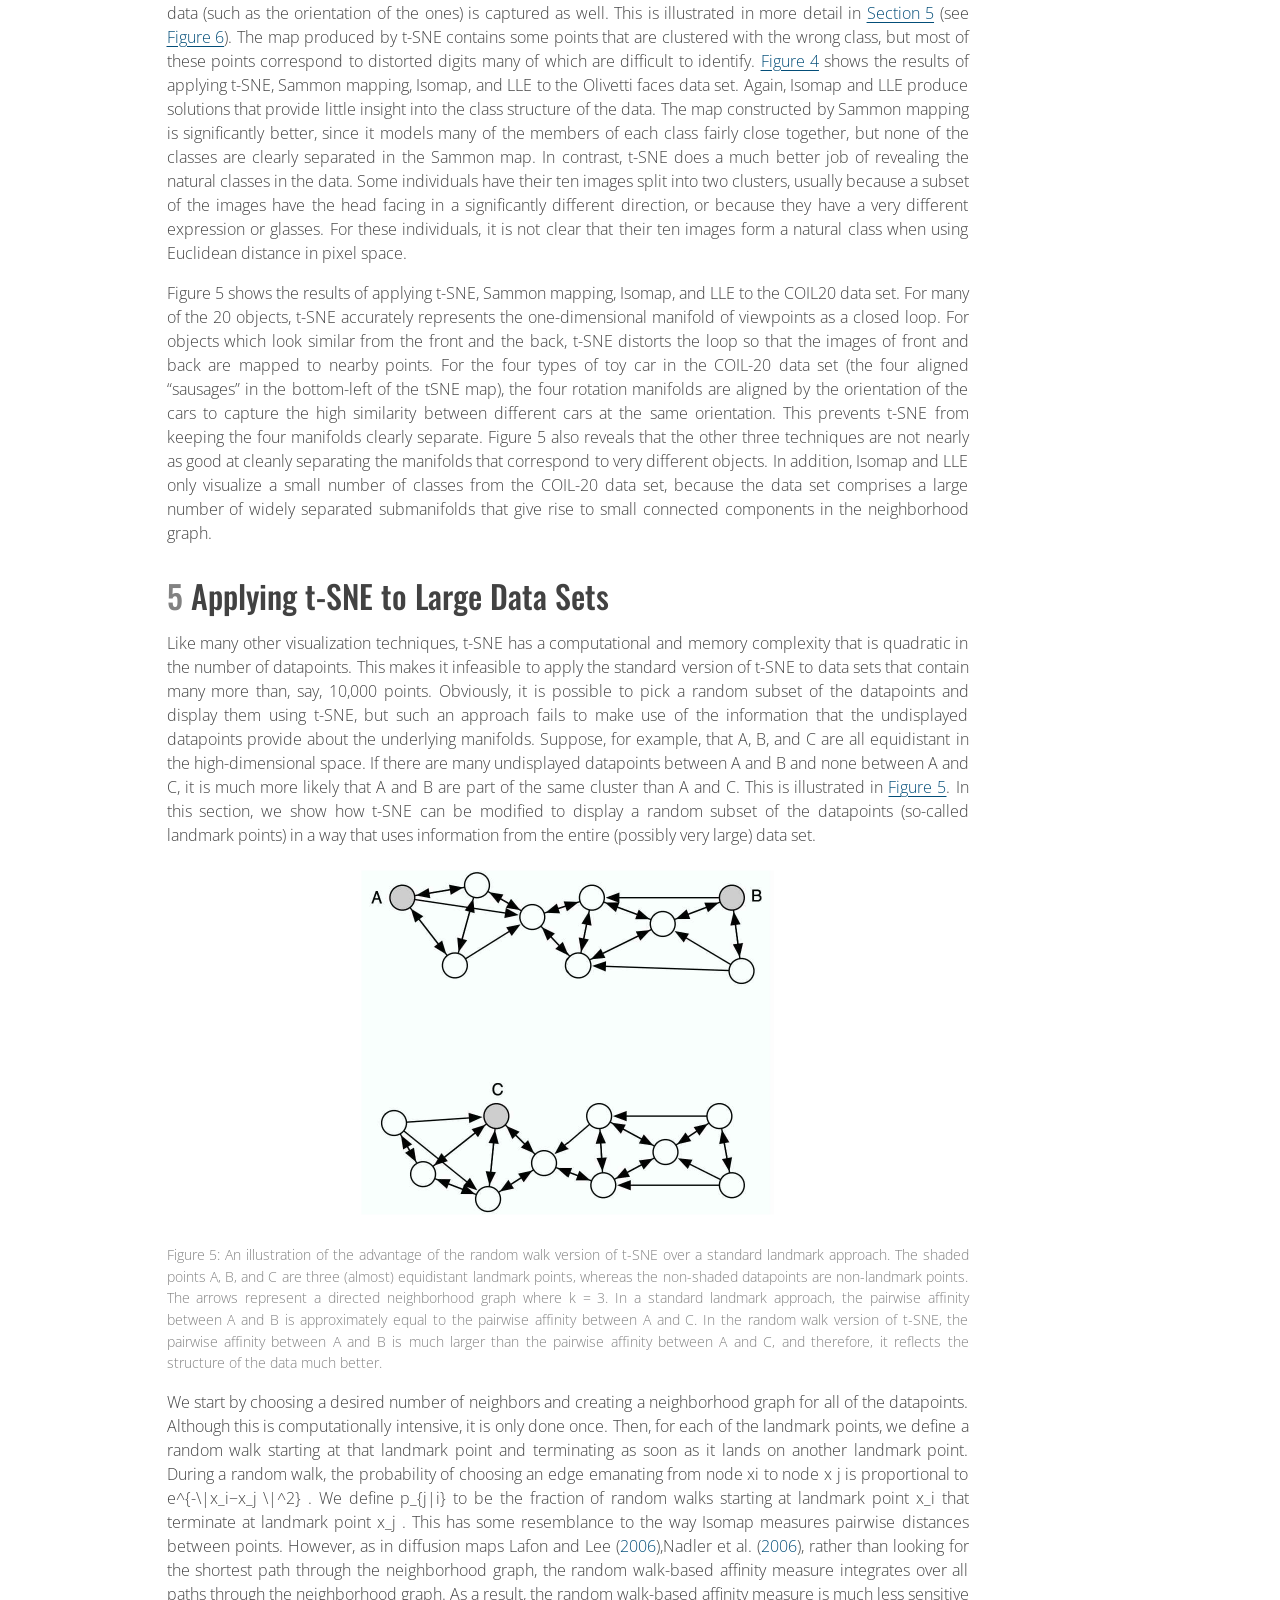
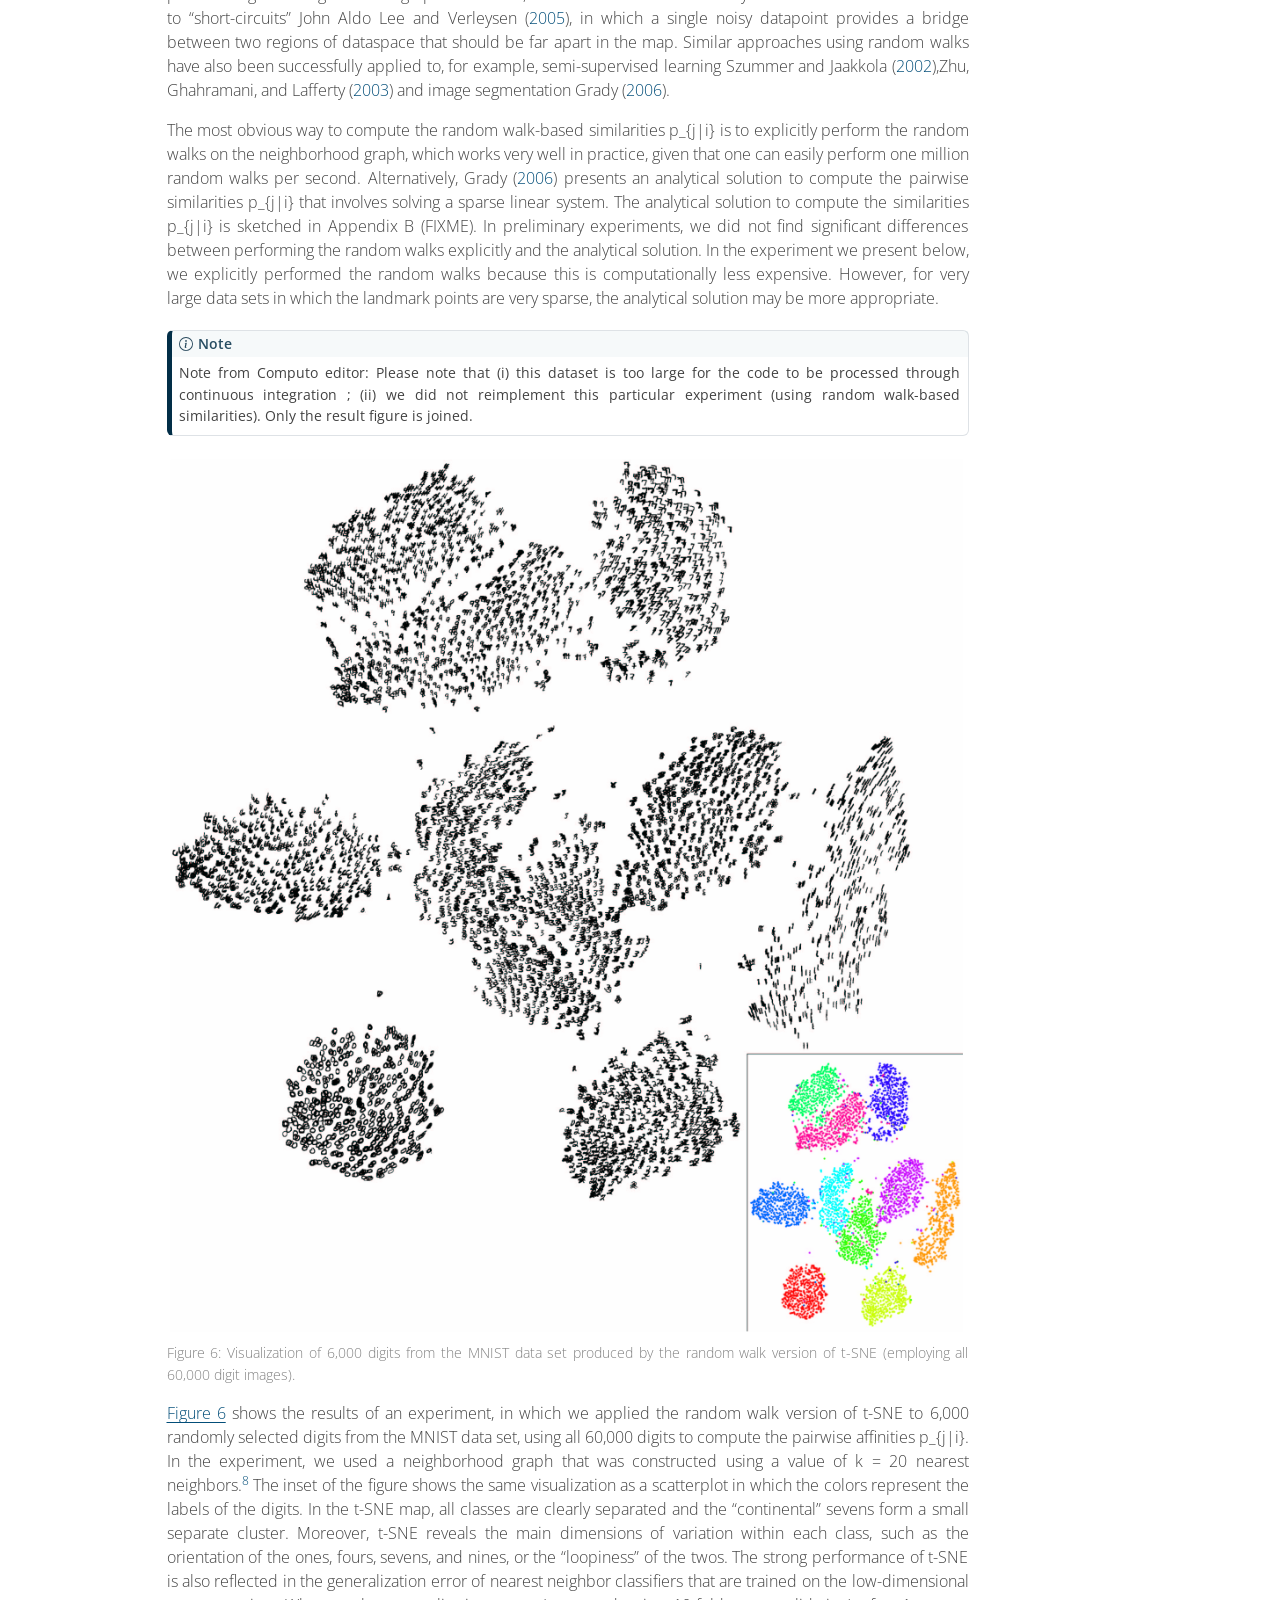
==== commit 77583270: "Built site for gh-pages" ====
--- a/index.html
+++ b/index.html
@@ -218,7 +218,7 @@
       <div>
       <div class="quarto-title-meta-heading">Modified</div>
       <div class="quarto-title-meta-contents">
-        <p class="date-modified">November 10, 2024</p>
+        <p class="date-modified">November 17, 2024</p>
       </div>
     </div>
       
@@ -402,7 +402,7 @@
 <p>First, the t-SNE gradient strongly repels dissimilar datapoints that are modeled by a small pairwise distance in the low-dimensional representation. SNE has such repulsion as well, but its effect is minimal compared to the strong attractions elsewhere in the gradient (the largest attraction in our graphical representation of the gradient is approximately 19, whereas the largest repulsion is approximately 1). In UNI-SNE, the amount of repulsion between dissimilar datapoints is slightly larger, however, this repulsion is only strong when the pairwise distance between the points in the low-dimensional representation is already large (which is often not the case, since the low-dimensional representation is initialized by sampling from a Gaussian with a very small variance that is centered around the origin).</p>
 <p>Second, although t-SNE introduces strong repulsions between dissimilar datapoints that are modeled by small pairwise distances, these repulsions do not go to infinity. In this respect, t-SNE differs from UNI-SNE, in which the strength of the repulsion between very dissimilar datapoints is proportional to their pairwise distance in the low-dimensional map, which may cause dissimilar datapoints to move much too far away from each other.</p>
 <p>Taken together, t-SNE puts emphasis on (1) modeling dissimilar datapoints by means of large pairwise distances, and (2) modeling similar datapoints by means of small pairwise distances. Moreover, as a result of these characteristics of the t-SNE cost function (and as a result of the approximate scale invariance of the Student t-distribution), the optimization of the t-SNE cost function is much easier than the optimization of the cost functions of SNE and UNI-SNE. Specifically, t-SNE introduces long-range forces in the low-dimensional map that can pull back together two (clusters of) similar points that get separated early on in the optimization. SNE and UNI-SNE do not have such long-range forces, as a result of which SNE and UNI-SNE need to use simulated annealing to obtain reasonable solutions. Instead, the long-range forces in t-SNE facilitate the identification of good local optima without resorting to simulated annealing</p>
-<div class="pseudocode-container quarto-float" data-caption-prefix="Algorithm" data-pseudocode-number="1">
+<div class="pseudocode-container quarto-float" data-pseudocode-number="1" data-caption-prefix="Algorithm">
 <div class="pseudocode">
 \begin{algorithm} \caption{Simple version of t-Distributed Stochastic Neighbor Embeding} \begin{algorithmic} \State \textbf{Data}: high-dimensional representation $\mathcal{X} = \{x_1, \dots, x_n\}$ \State cost function parameters: perplexity $Perp$ \State optimization parameters: number of iterations $T$, learning rate $\eta$, momentum $\alpha(t)$ \State \textbf{Result}: low-dimensional data representation $\mathcal{Y}^{(T)} = \{y_1, \dots, y_n\}$ \Procedure{t-sne}{$Perp, T, \eta, \alpha(t)$} \State compute pairwise affinities $p_{j|i}$ with perplexity $Perp$ (using Equation 1) \State set $p_{ij} = \frac{1}{2n} (p_{j|i} + p_{i|j})$ \State sample initial solution $\mathcal{Y}^{(0)} = \{y_1,\dots,y_n\}$ from $\mathcal{N}(0,1e^{-4} I)$ \For{$t = 0$\dots$T$} \State compute low-dimensional affinities $q_{ij}$ (using Equation 4) \State compute gradient $\frac{\partial C}{\partial \mathcal{Y}}$ (using Equation 5) \State et $\mathcal{Y}^{t} = \mathcal{Y}^{t-1} + \eta \frac{\partial C}{\partial \mathcal{Y}} + \alpha(t) \left(\mathcal{Y}^{t-1} - \mathcal{Y}^{t-2}\right)$ \EndFor \EndProcedure \end{algorithmic} \end{algorithm}
 </div>
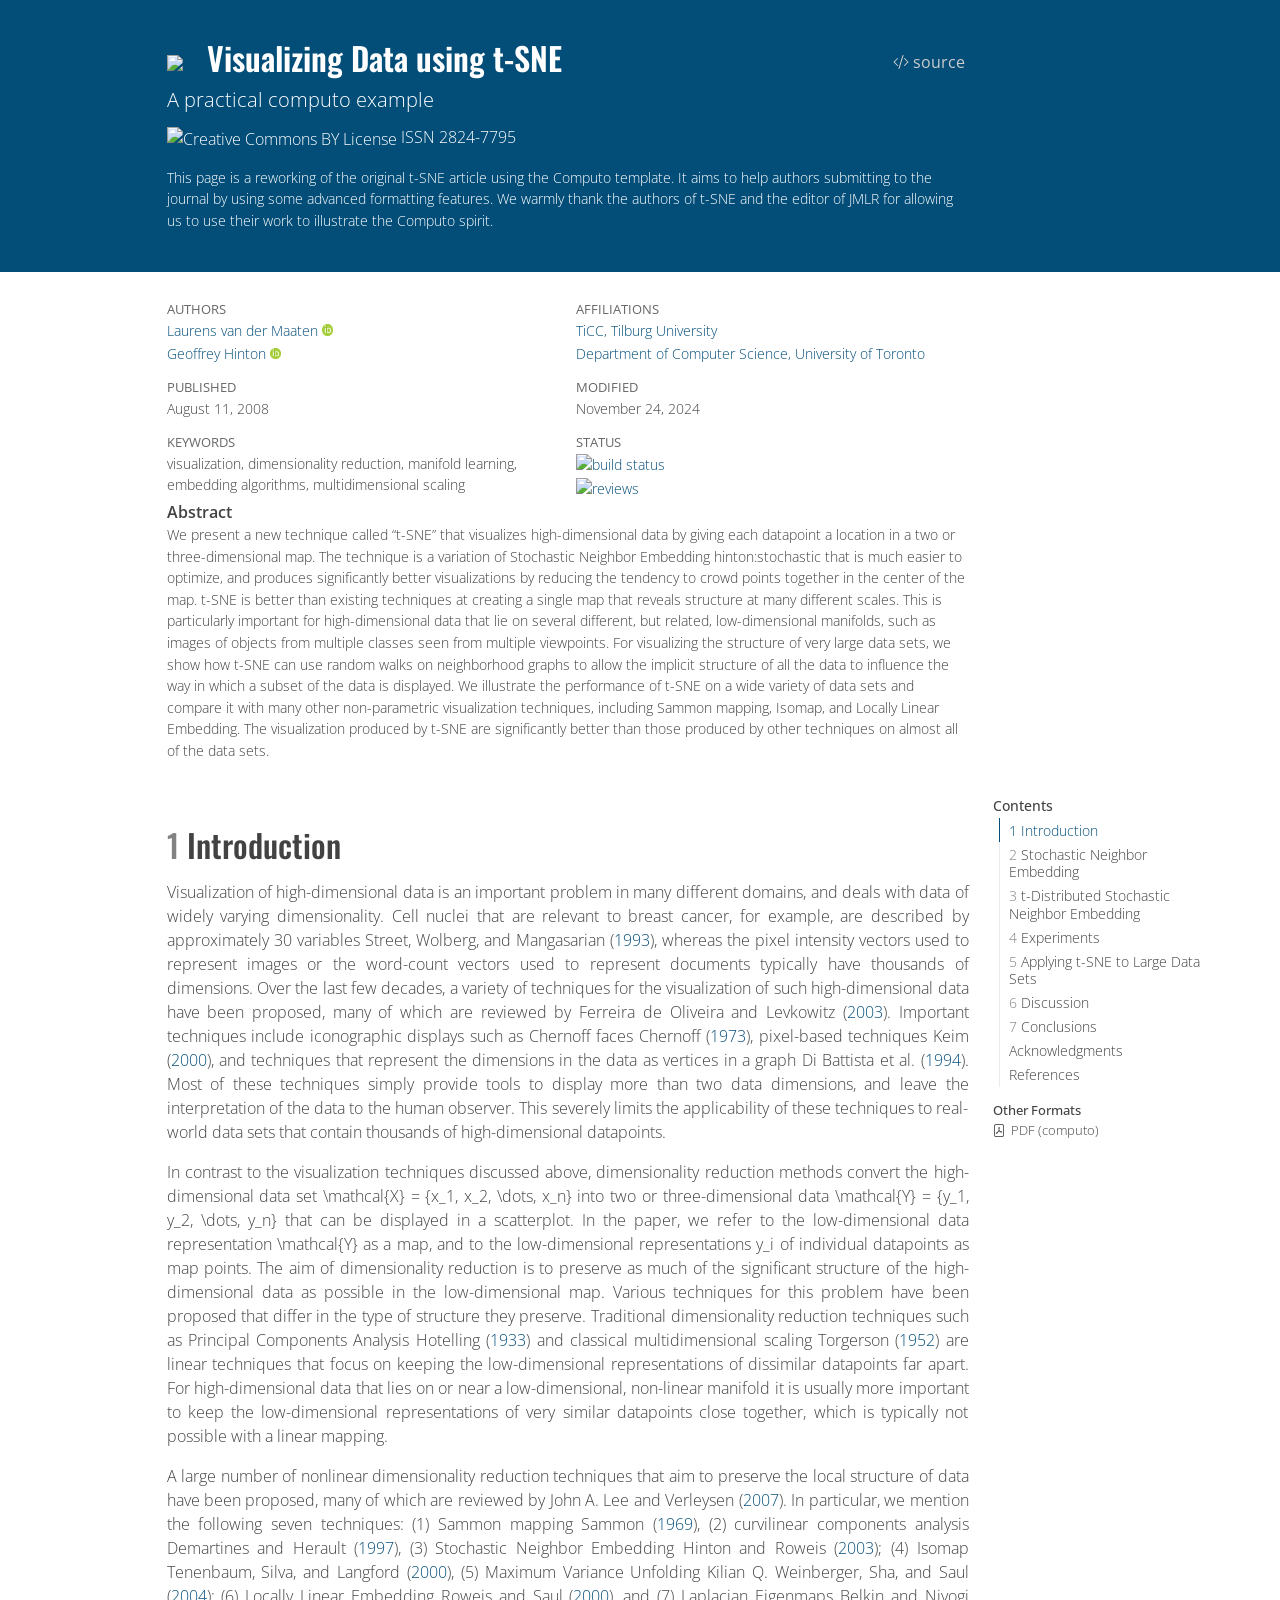
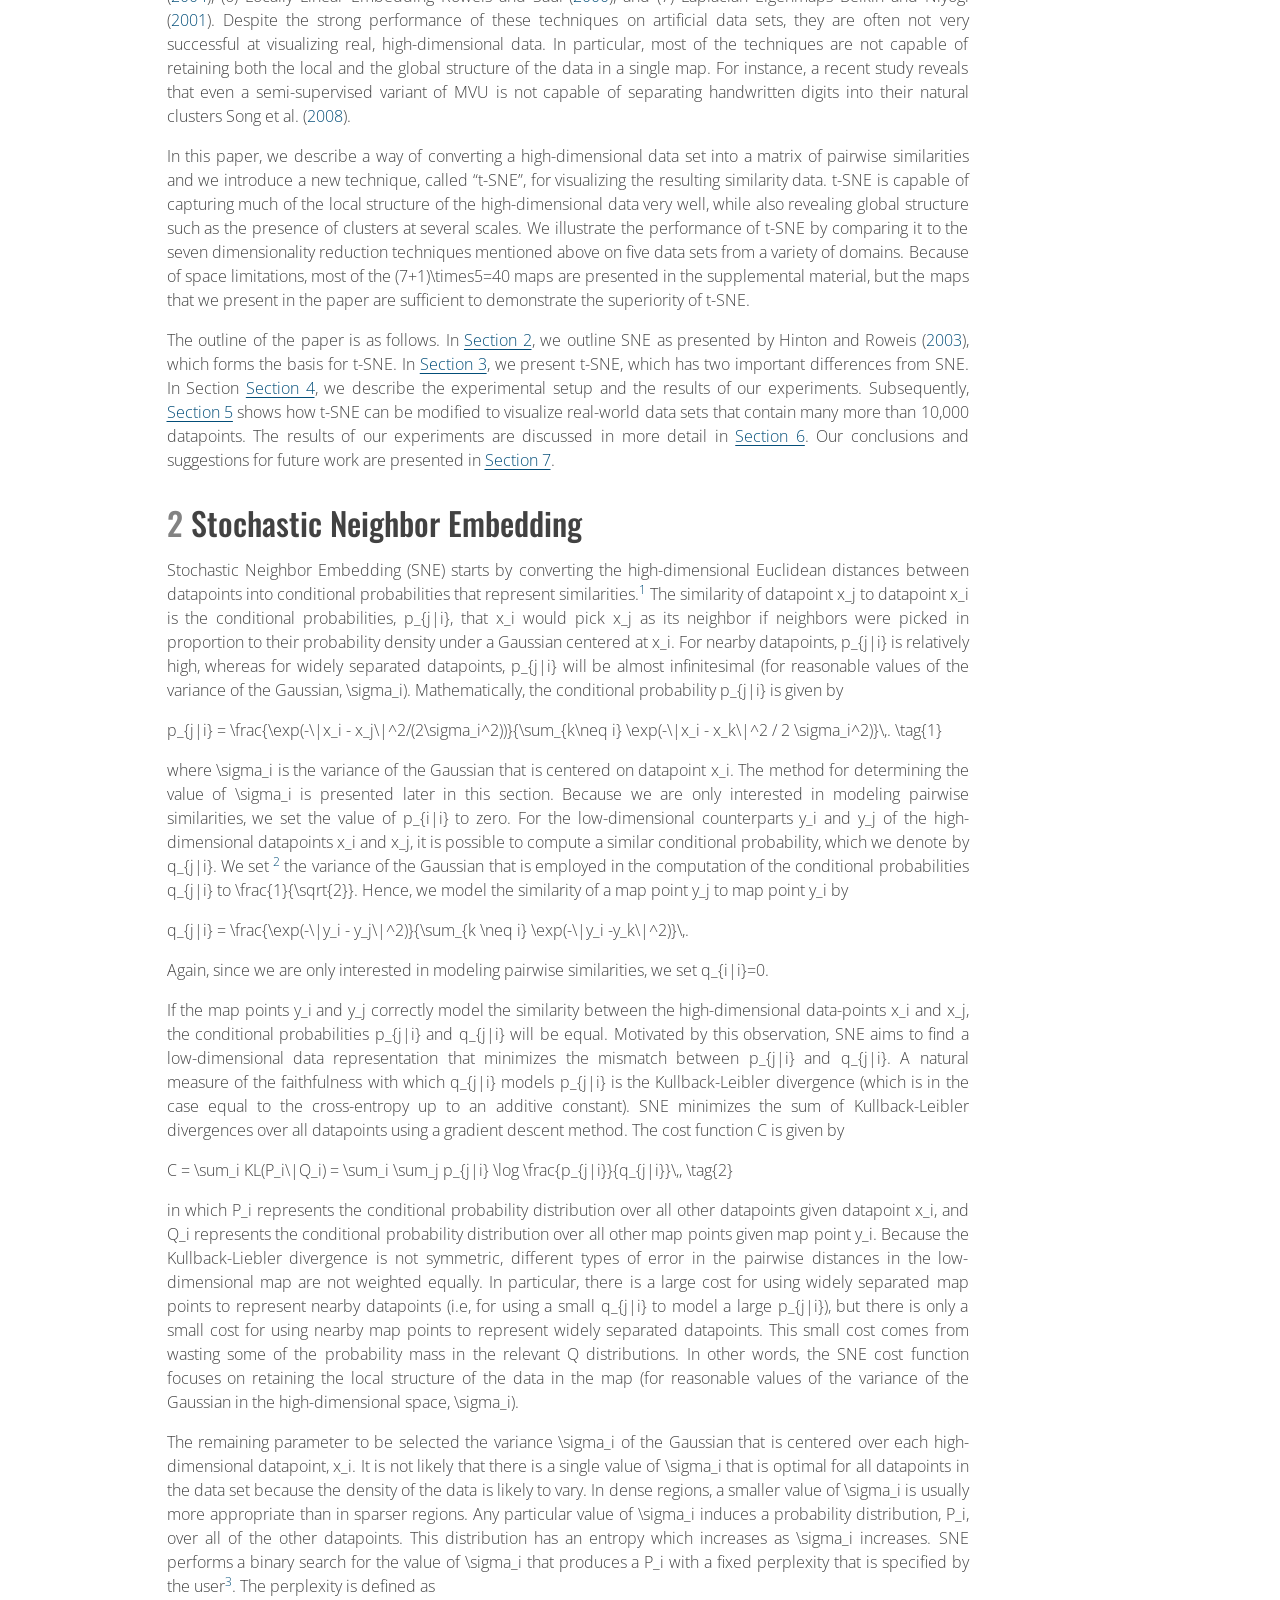
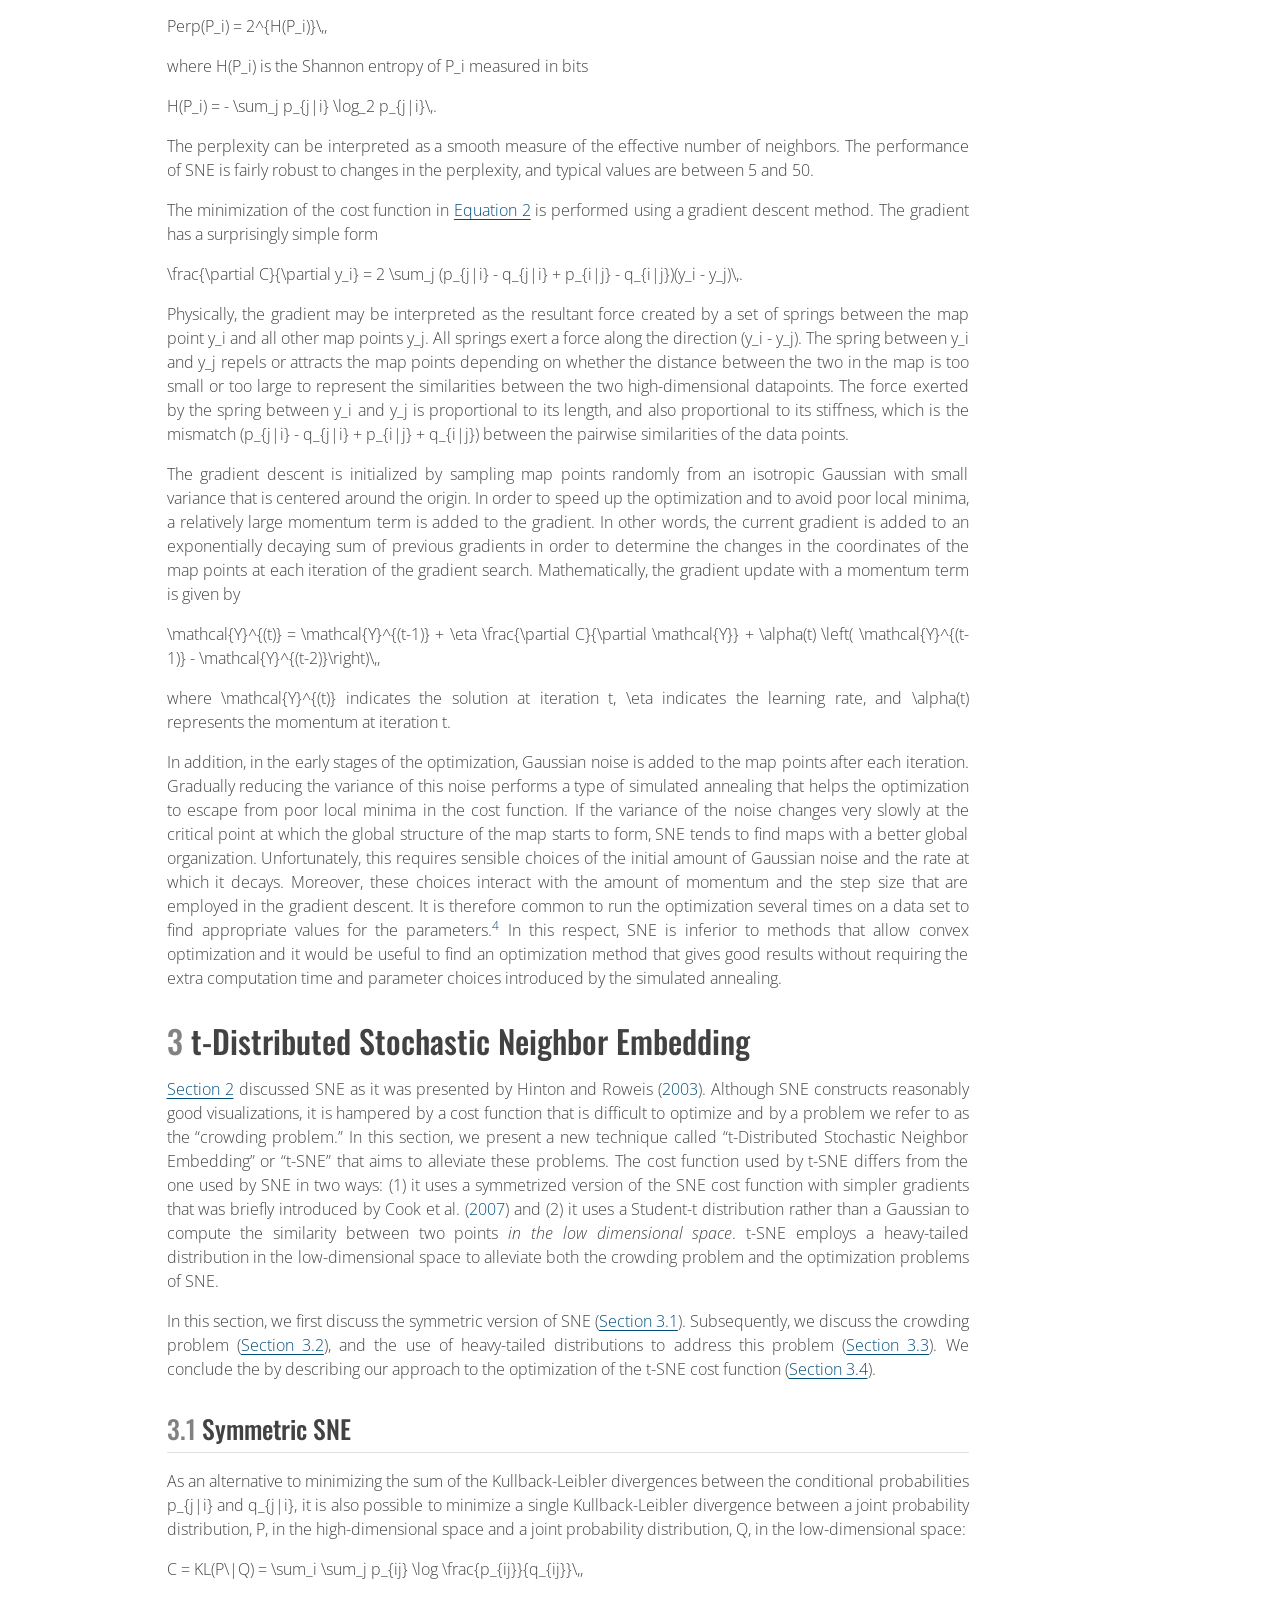
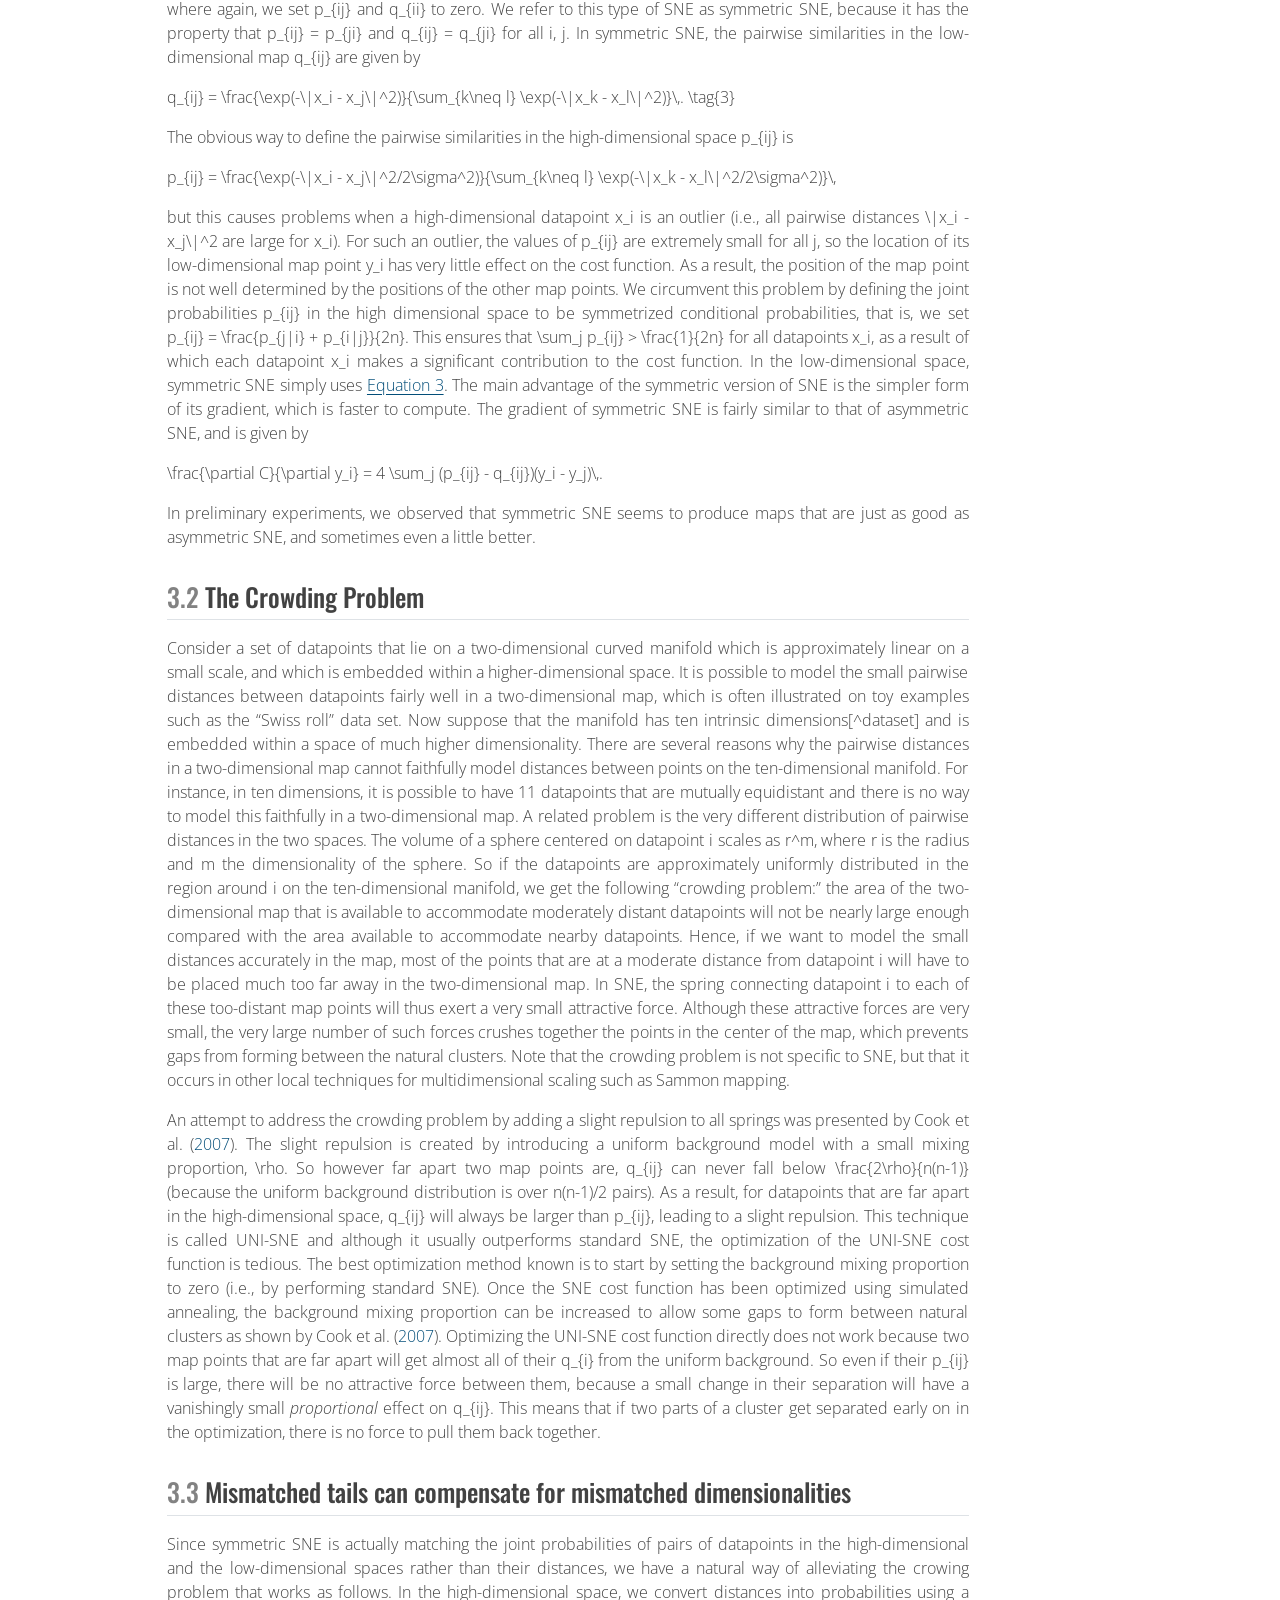
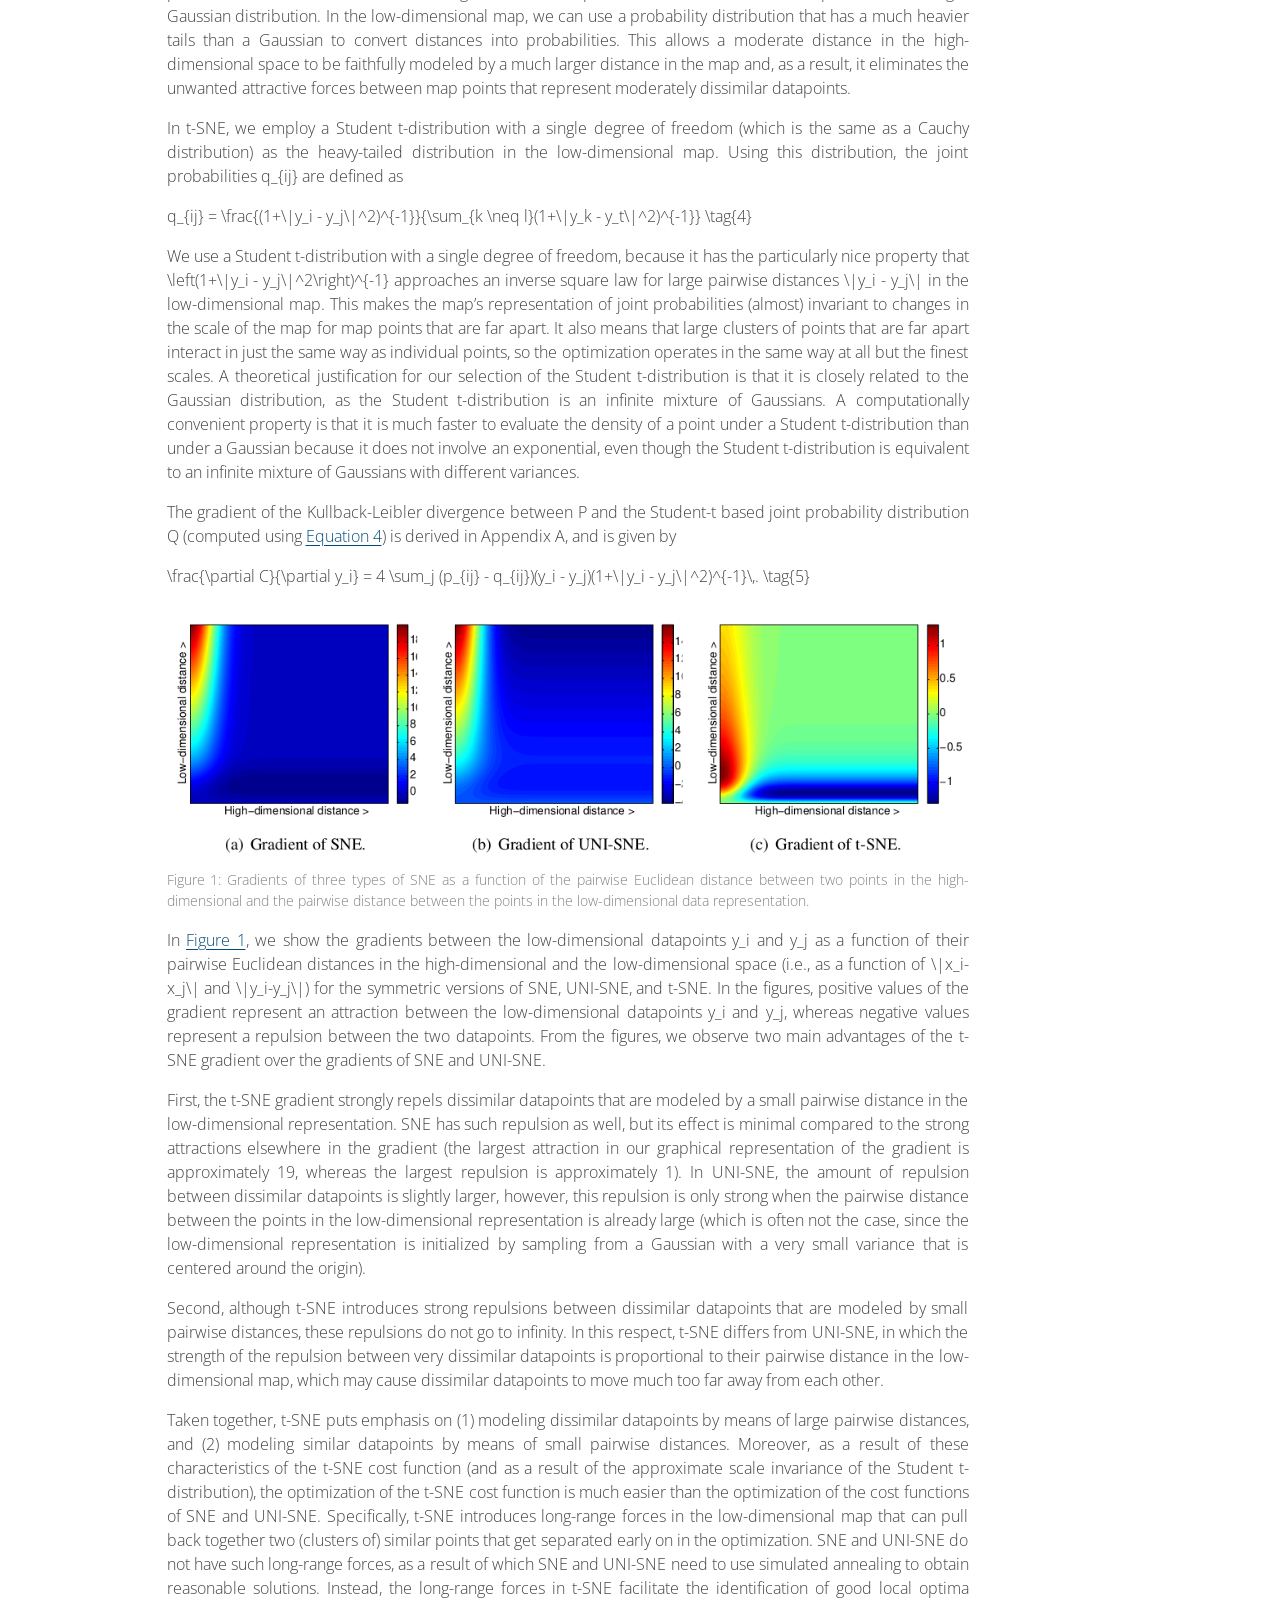
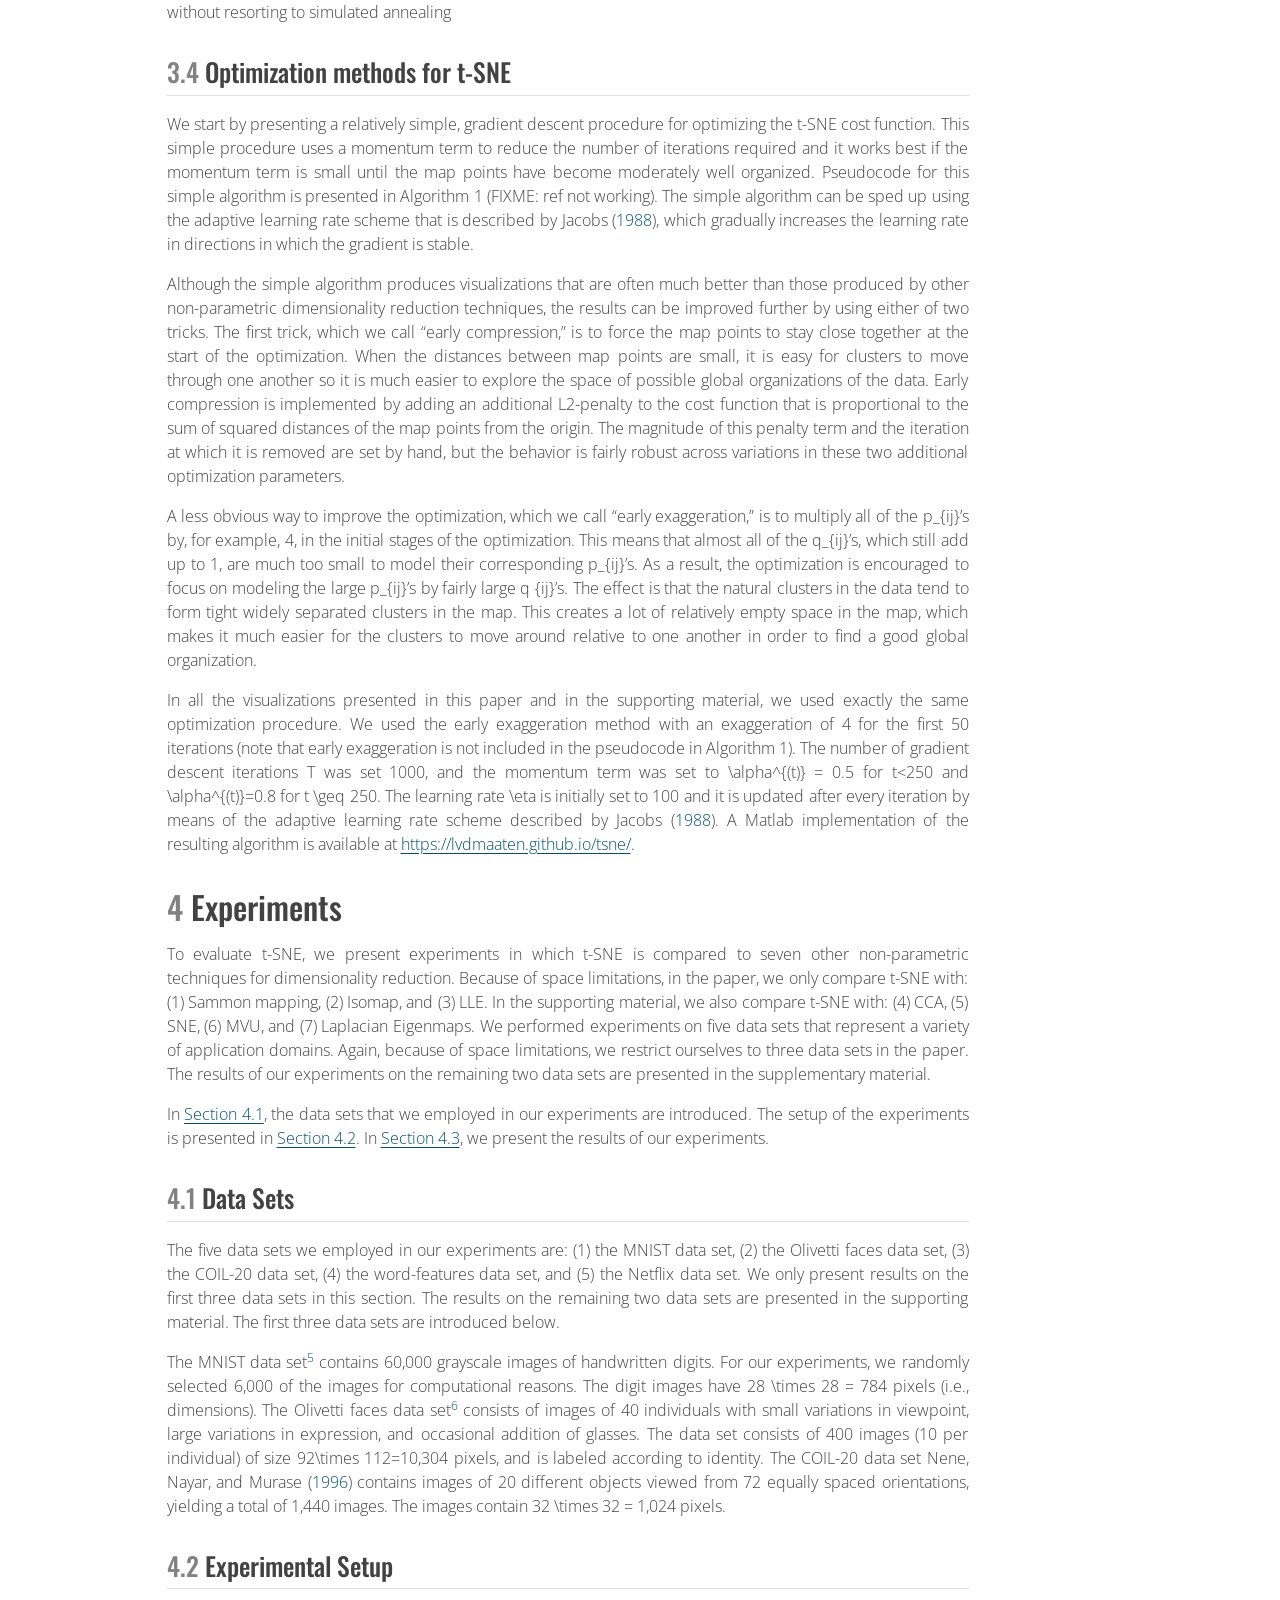
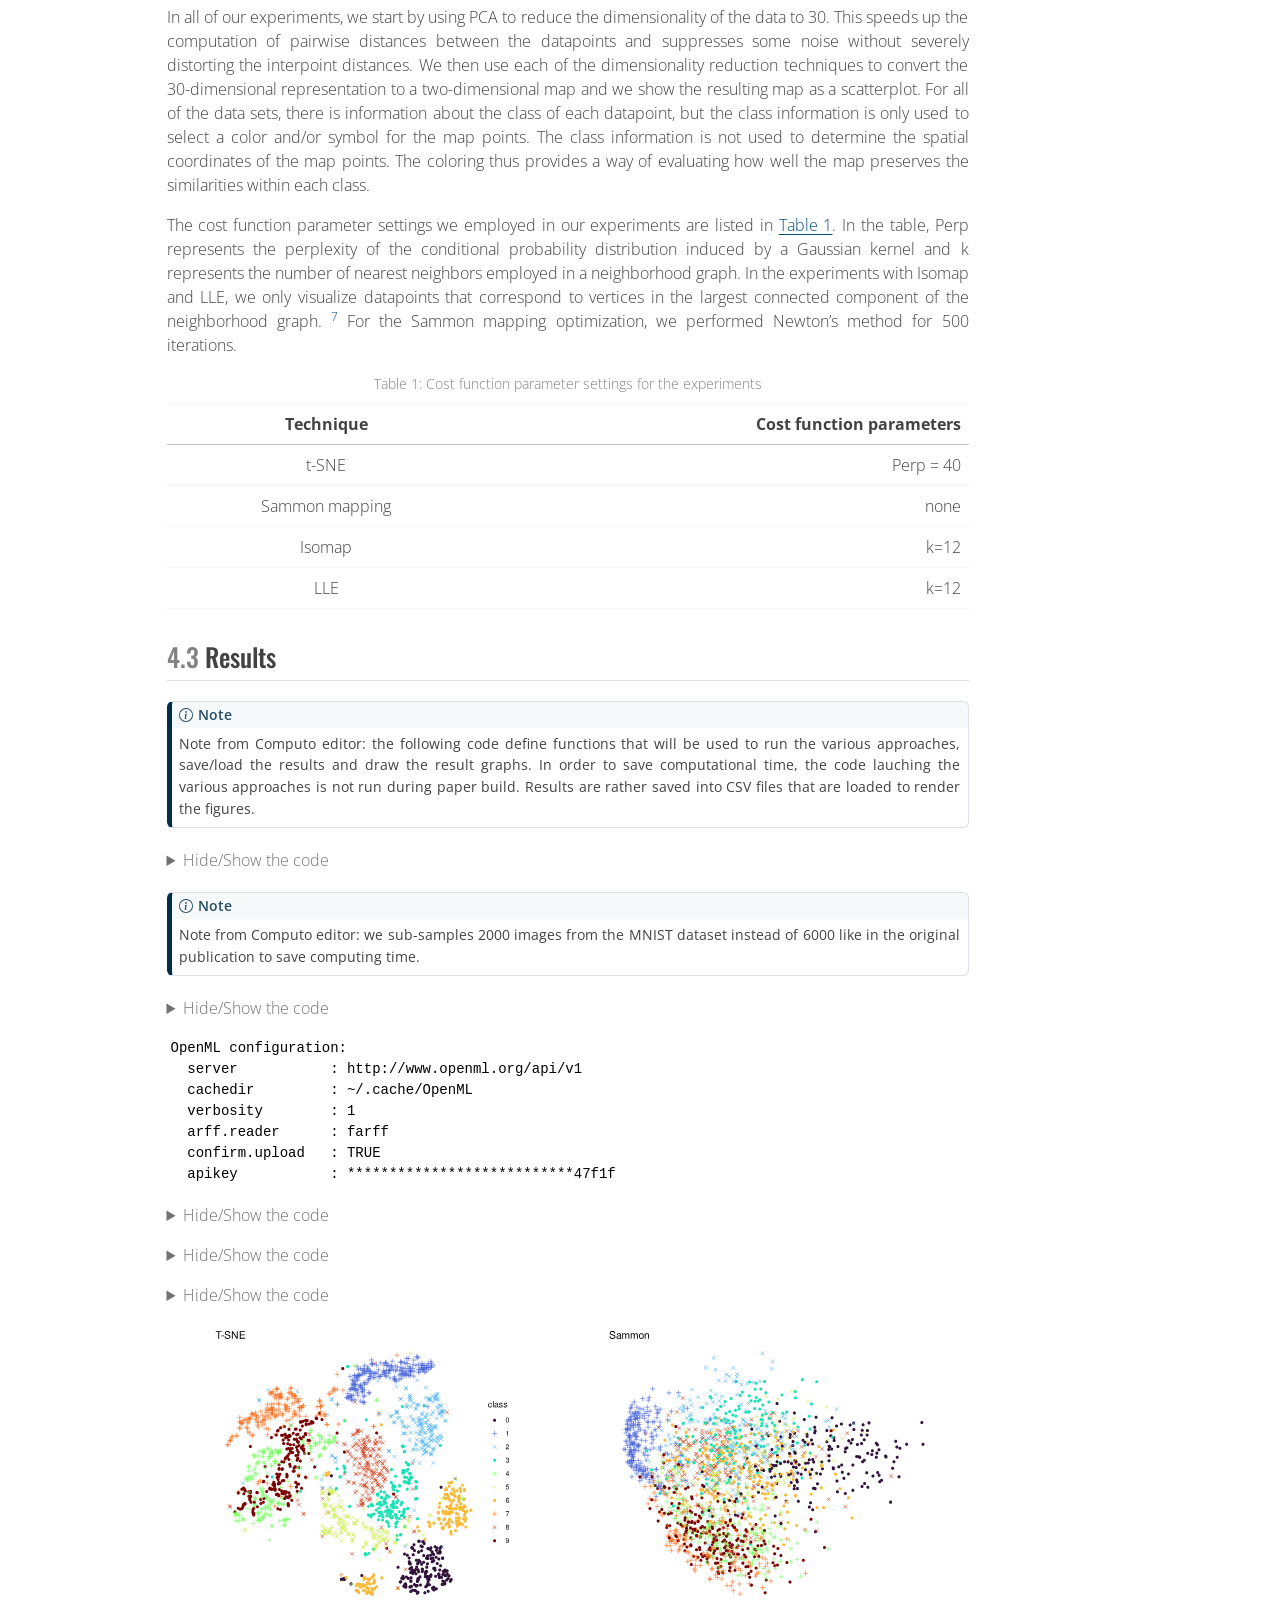
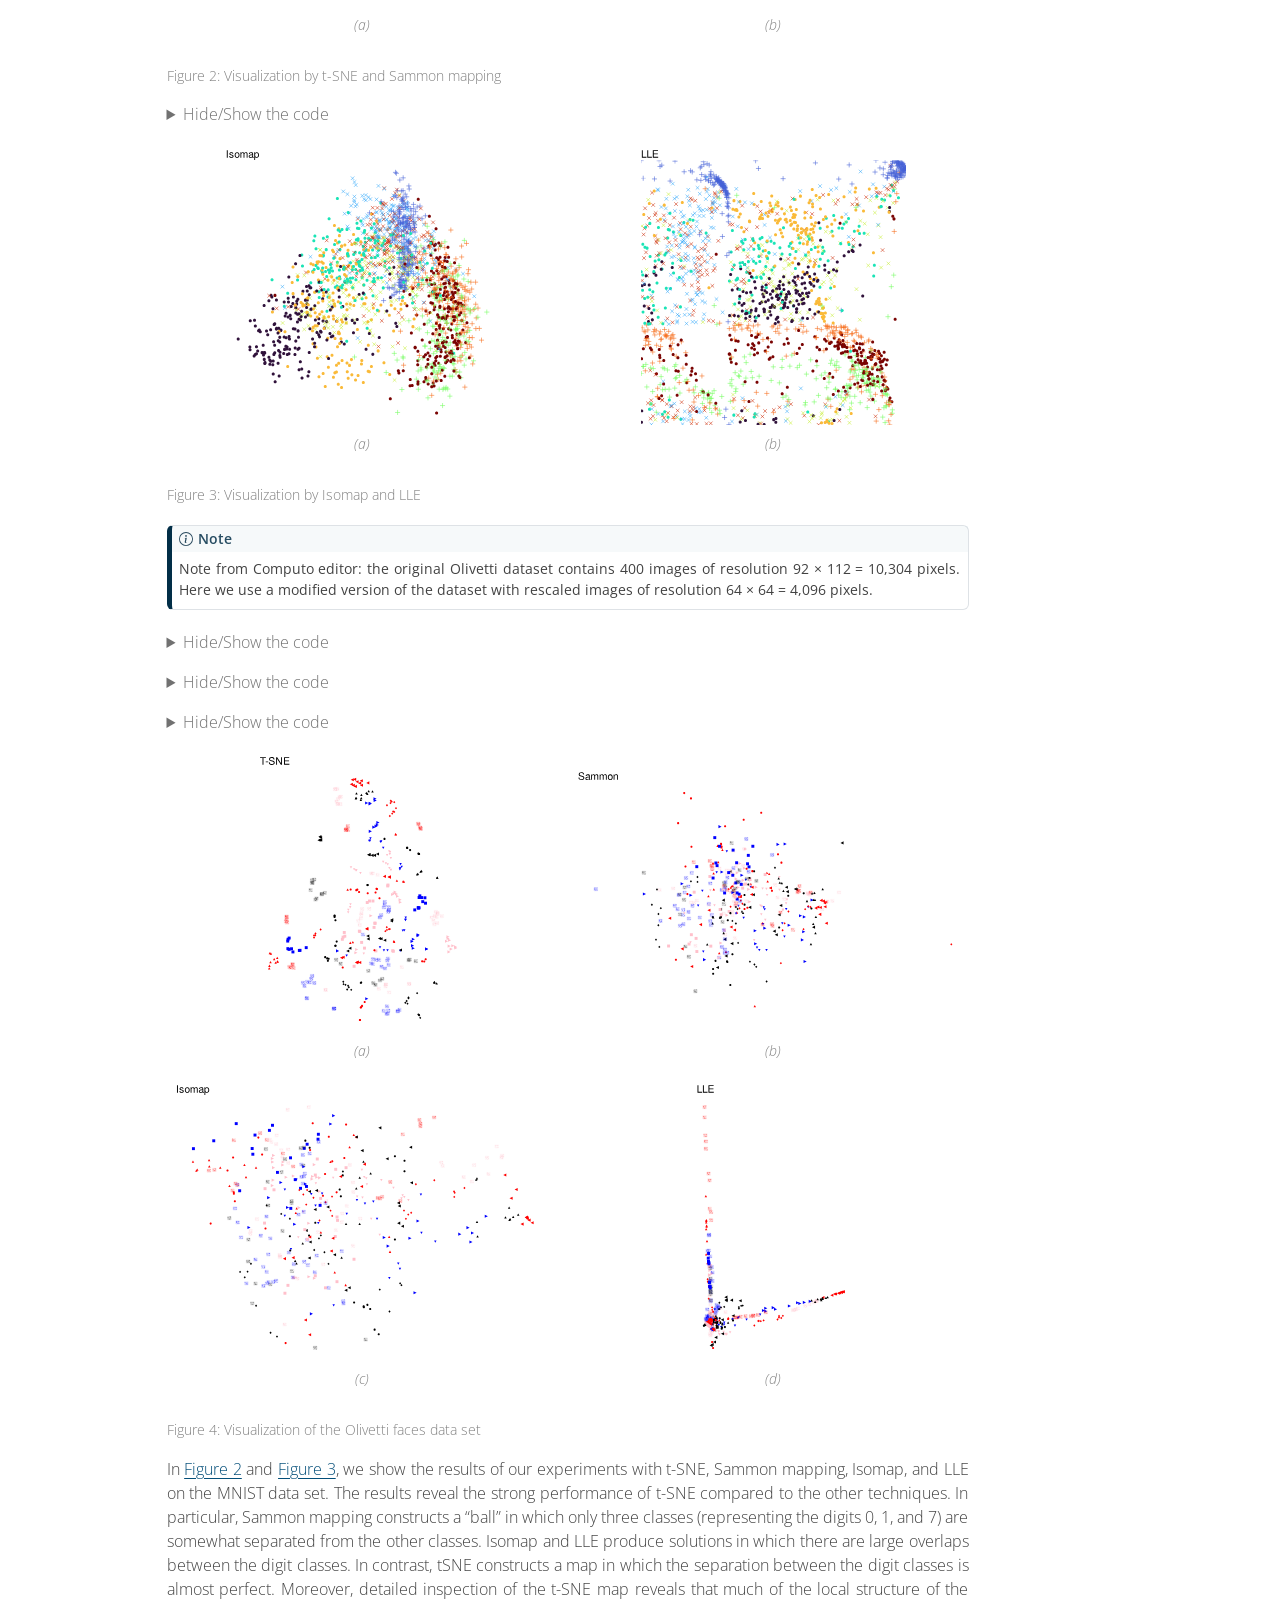
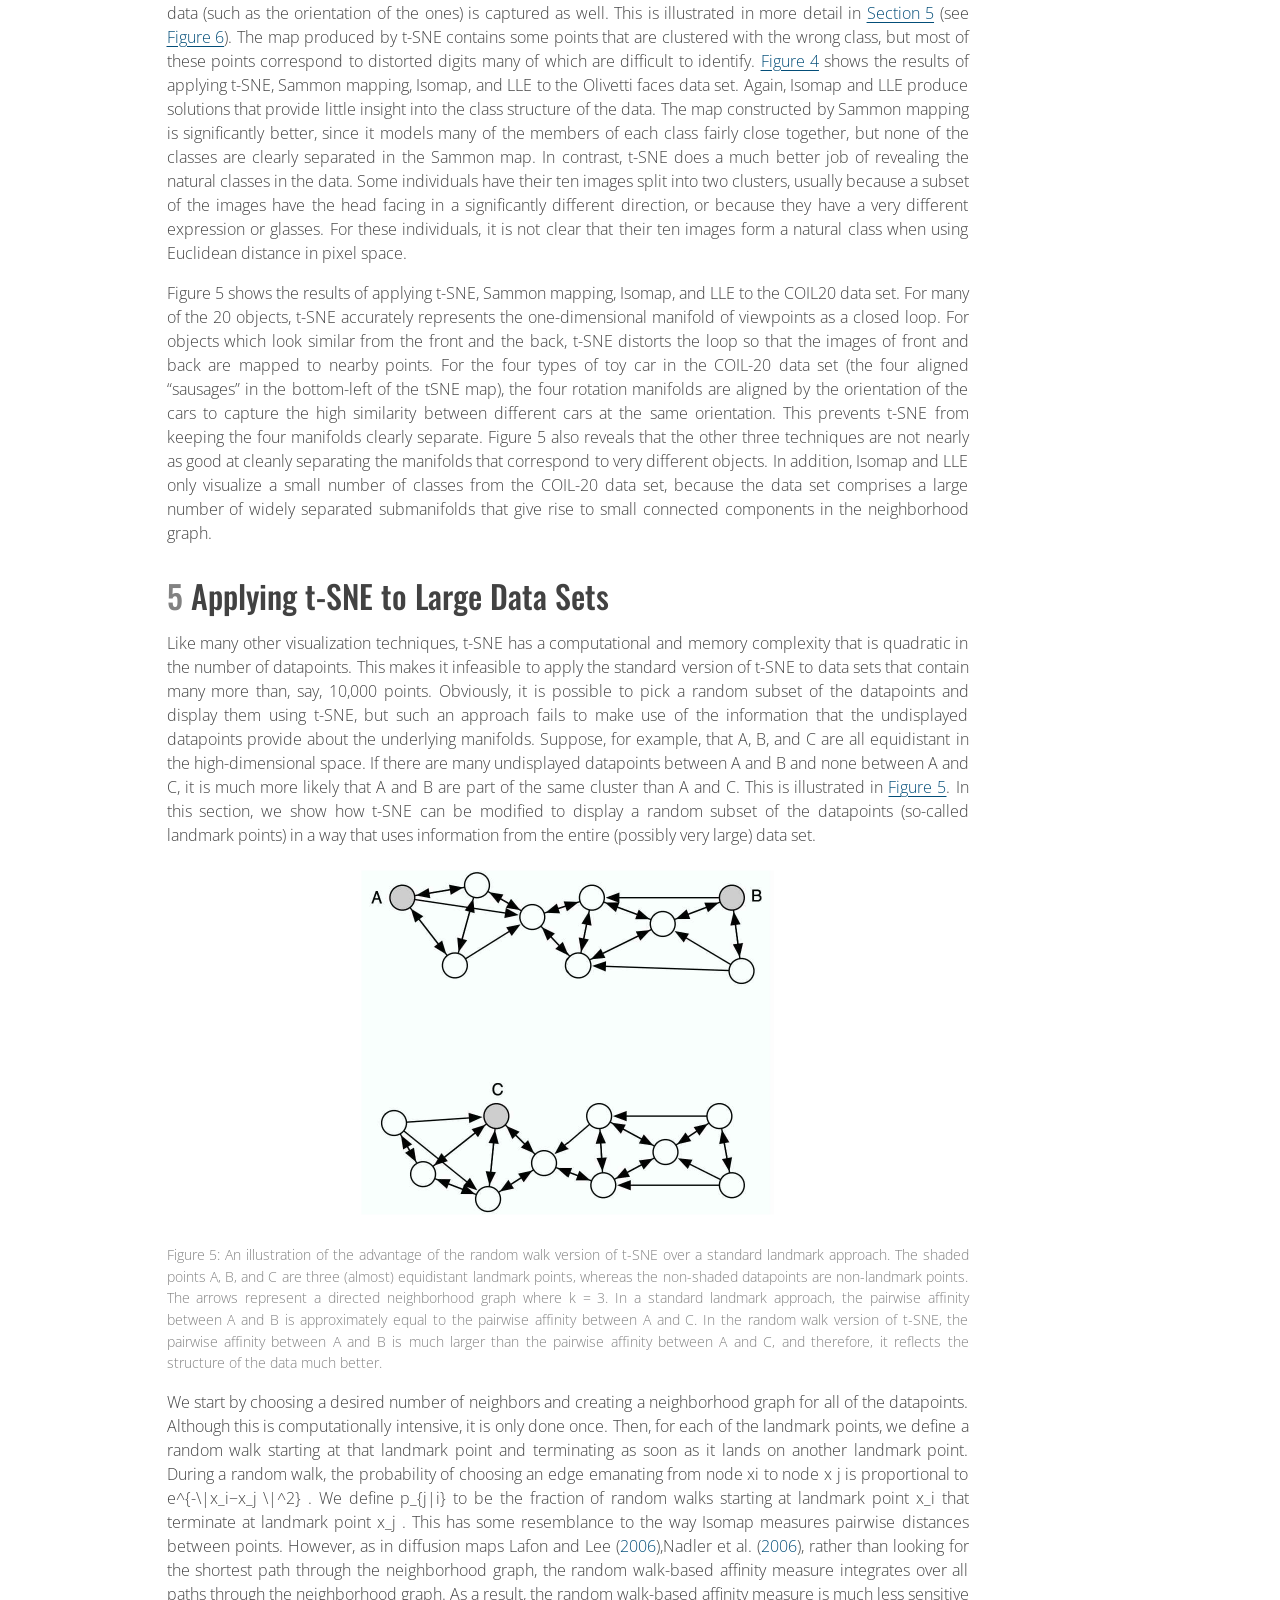
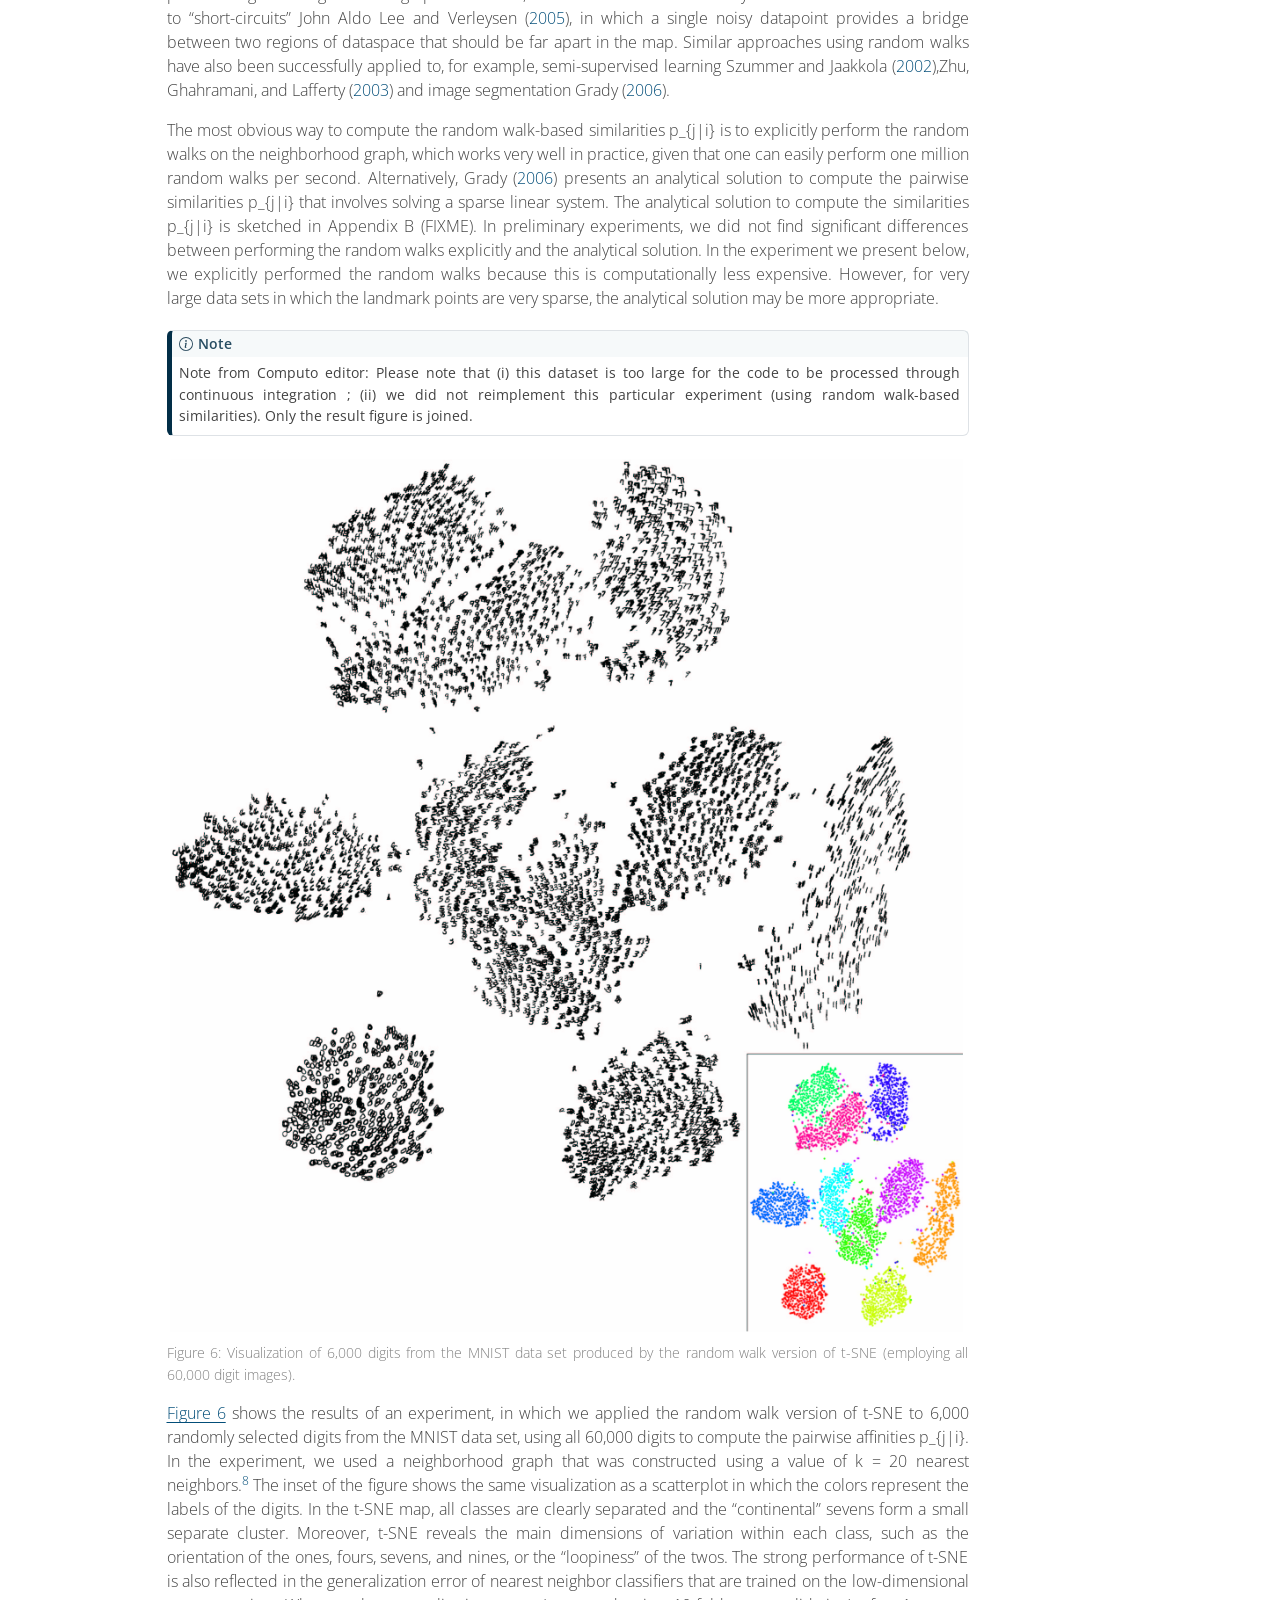
==== commit 4c250758: "Built site for gh-pages" ====
--- a/index.html
+++ b/index.html
@@ -218,7 +218,7 @@
       <div>
       <div class="quarto-title-meta-heading">Modified</div>
       <div class="quarto-title-meta-contents">
-        <p class="date-modified">November 17, 2024</p>
+        <p class="date-modified">November 24, 2024</p>
       </div>
     </div>
       
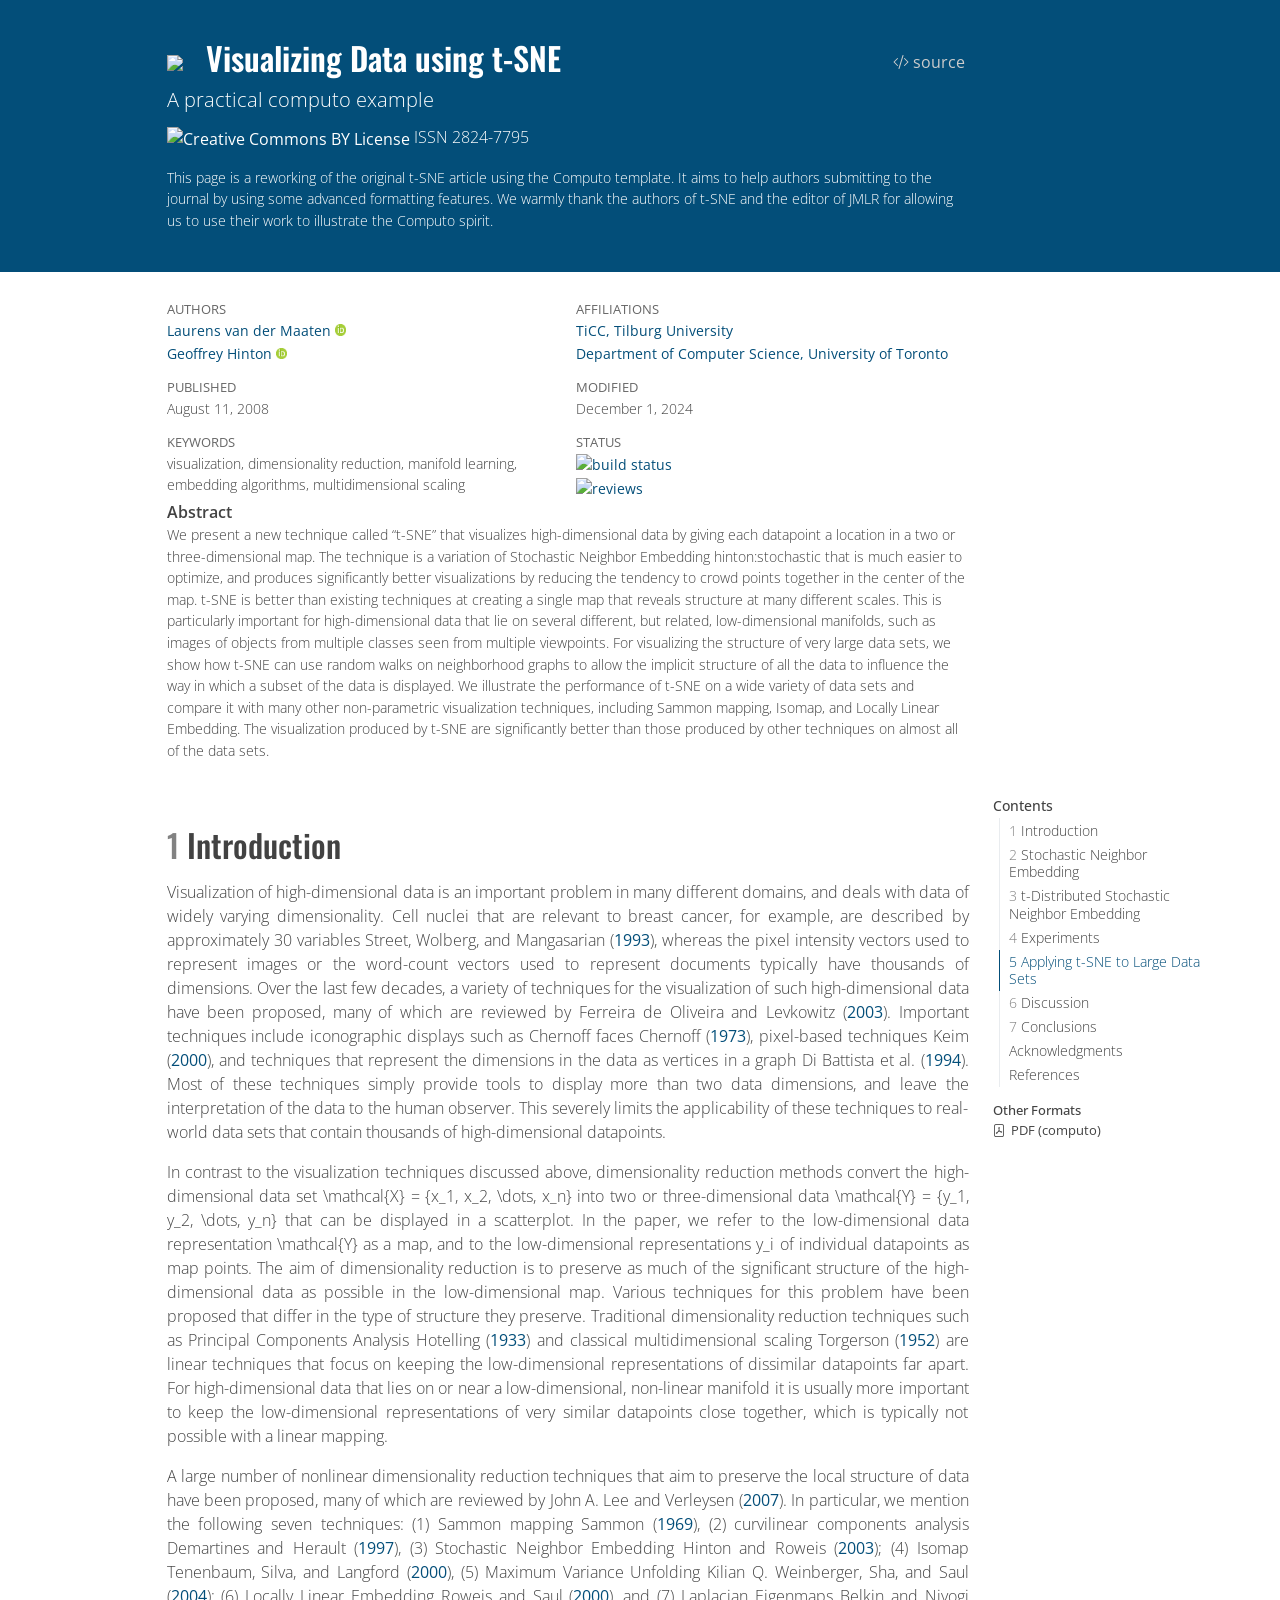
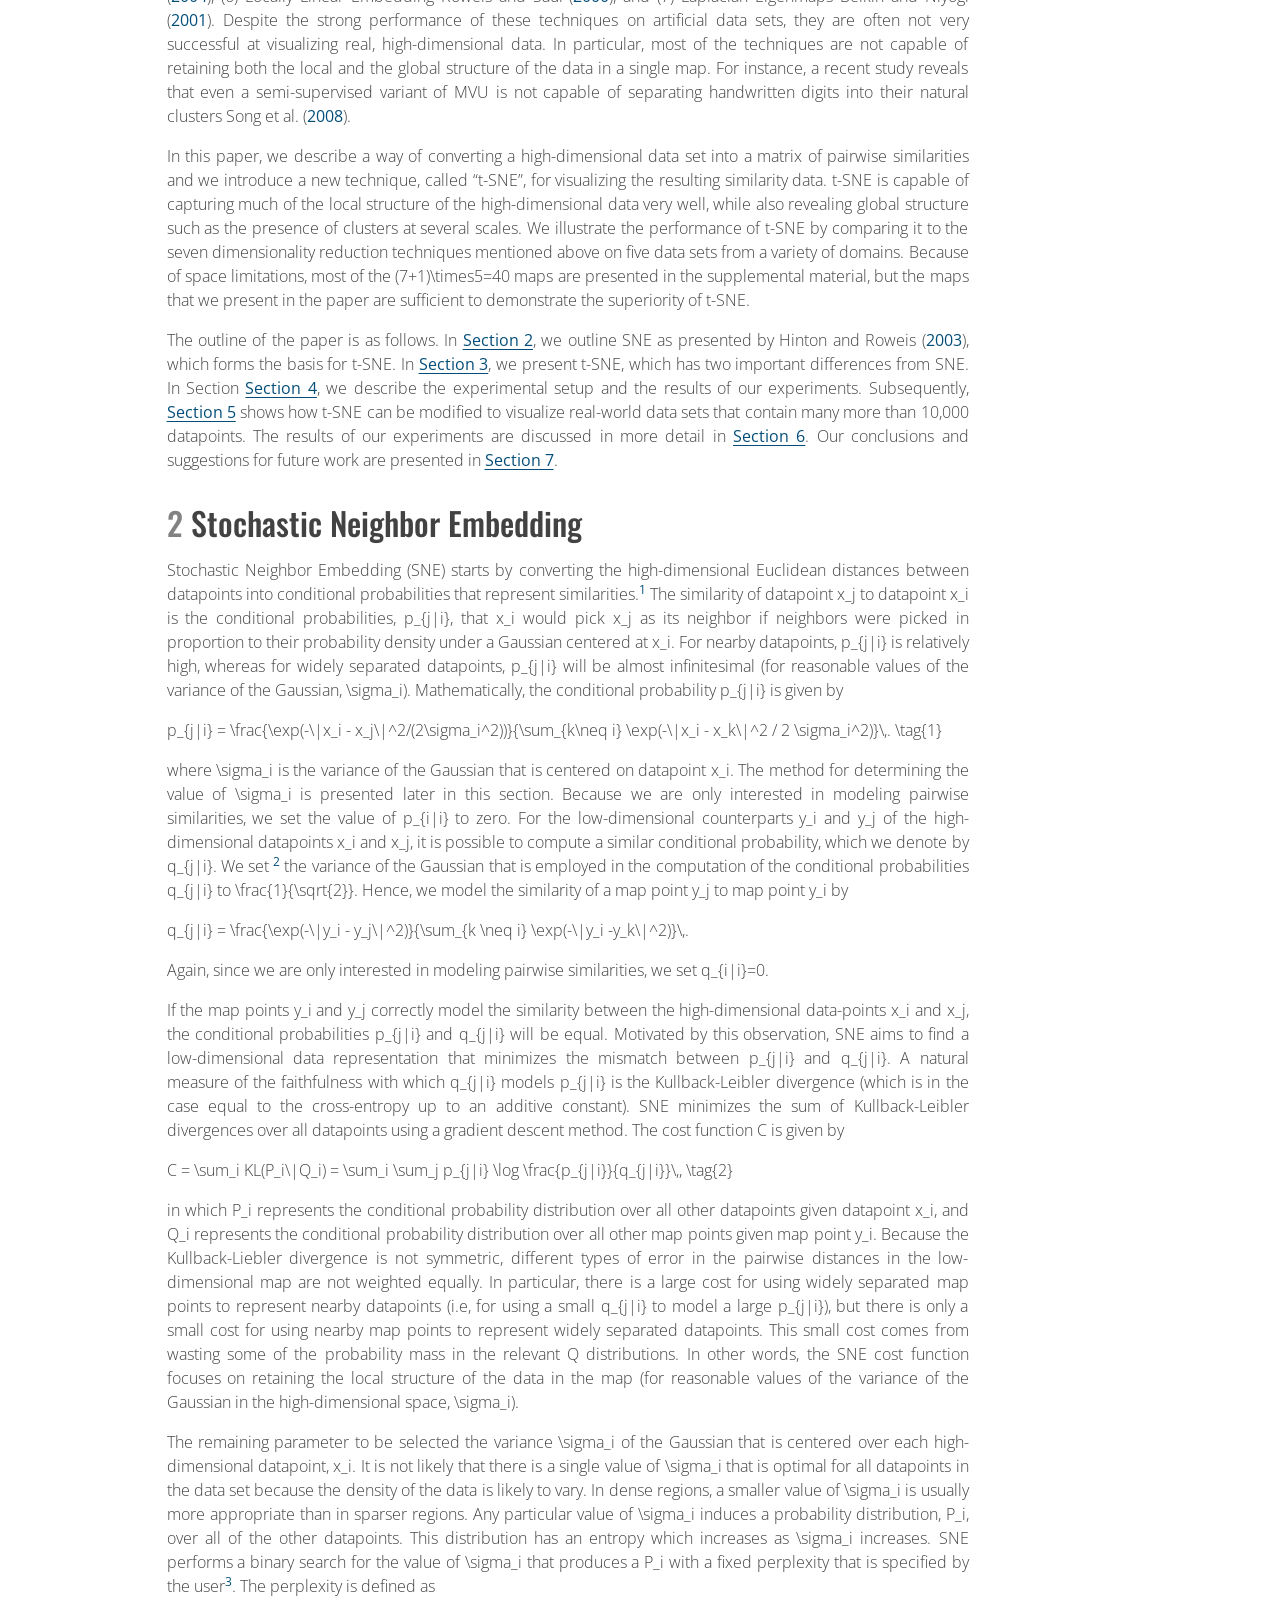
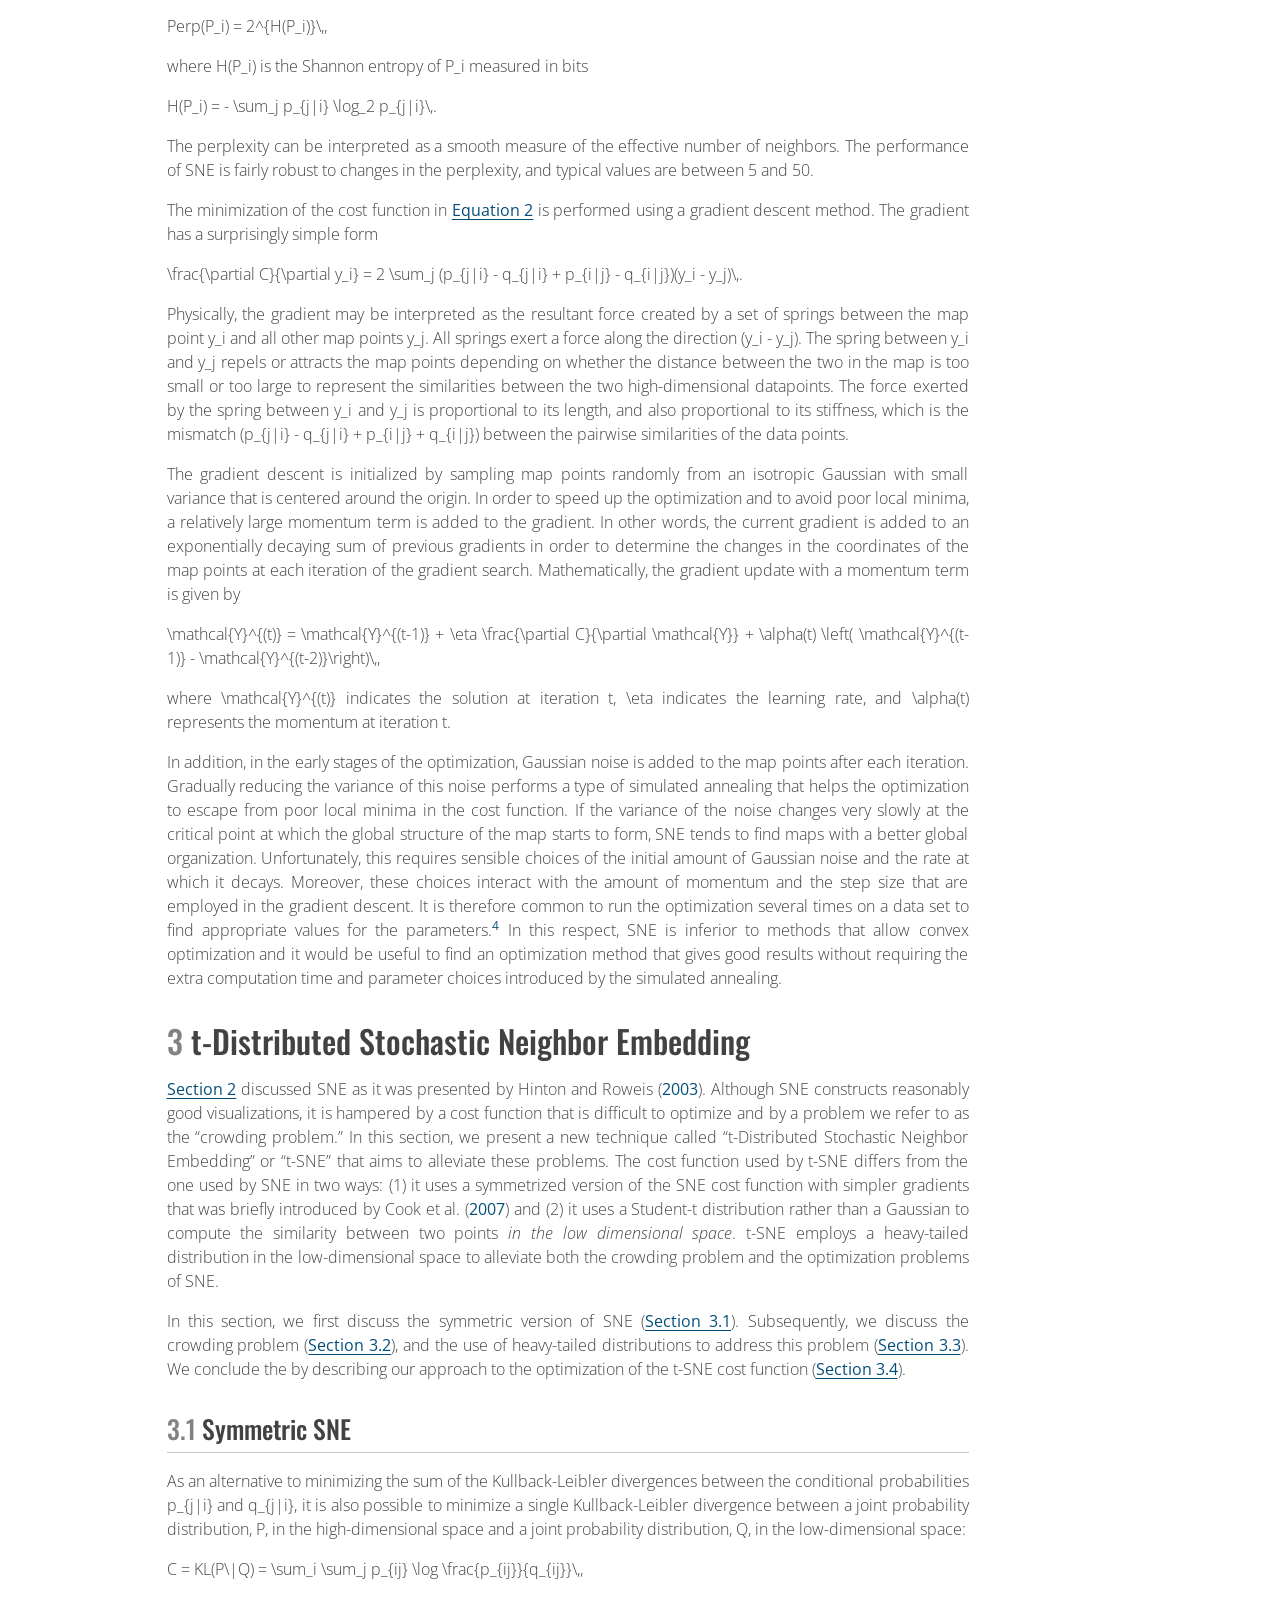
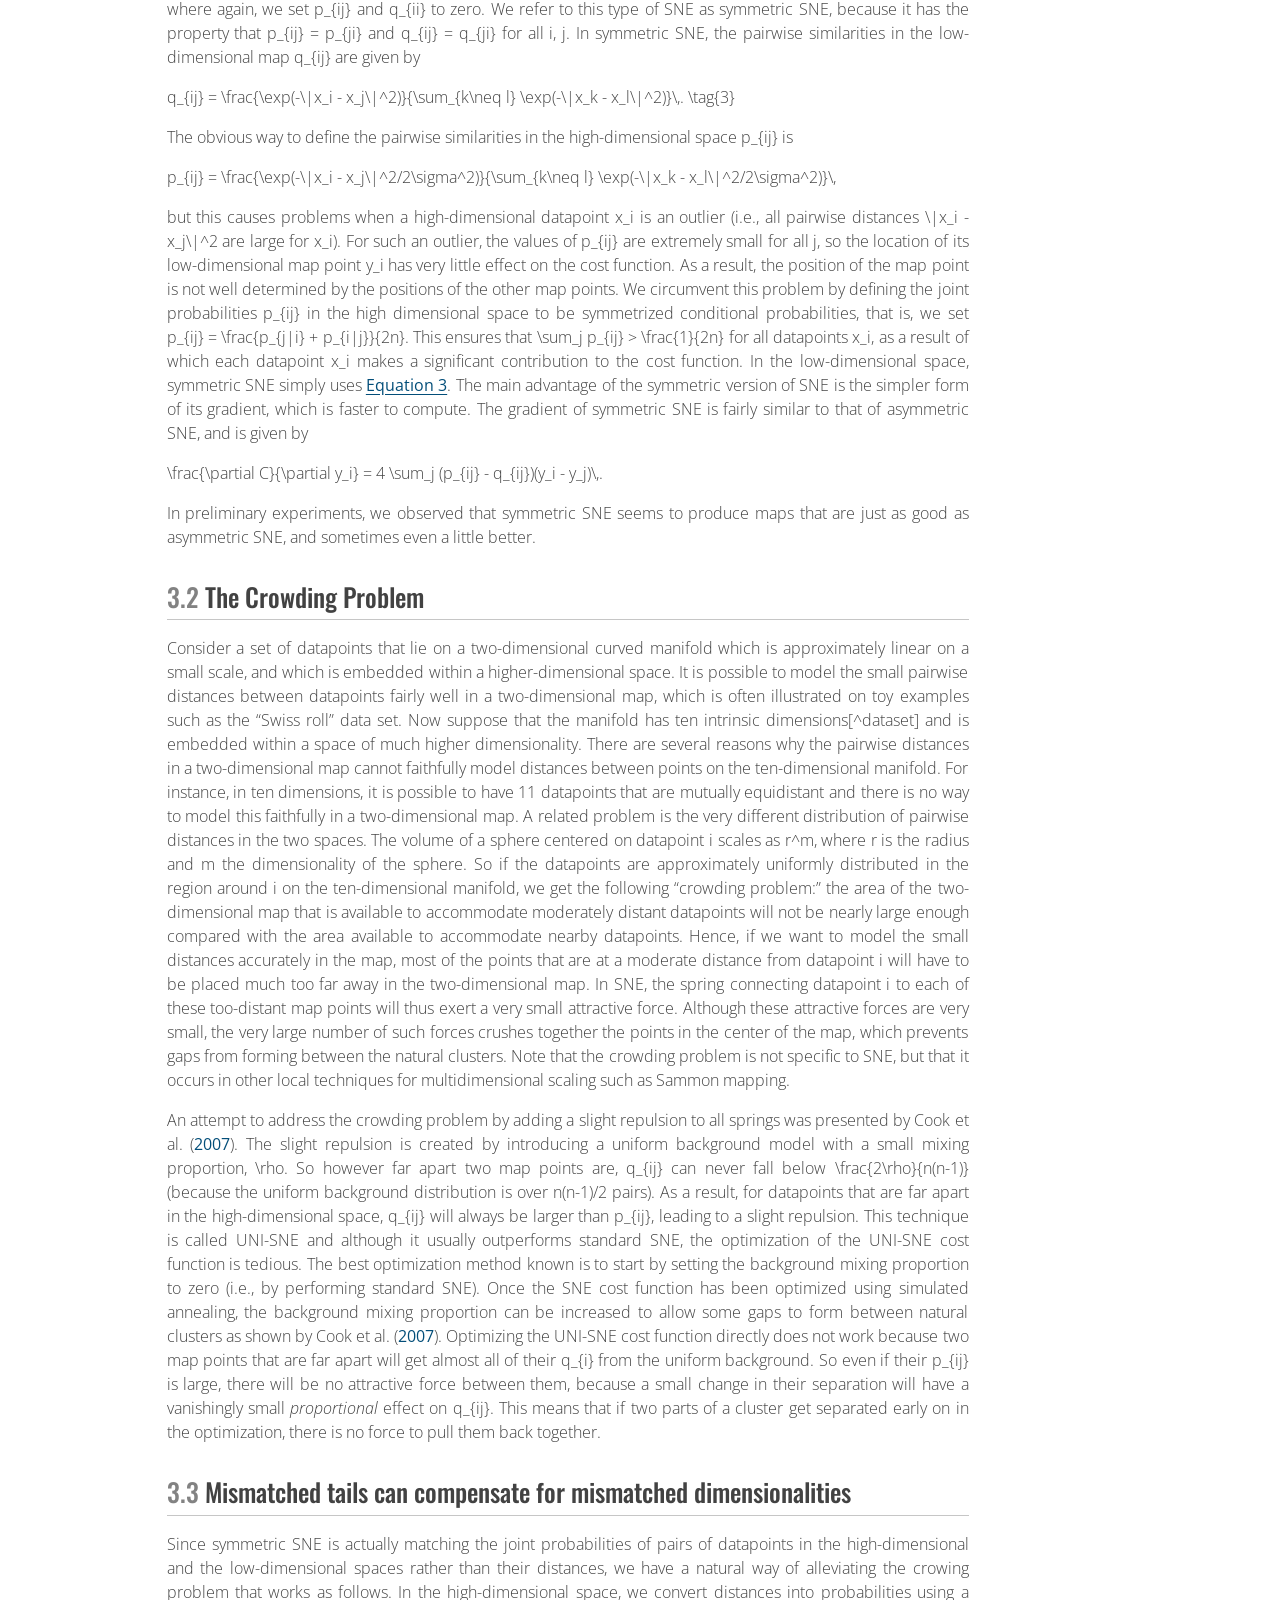
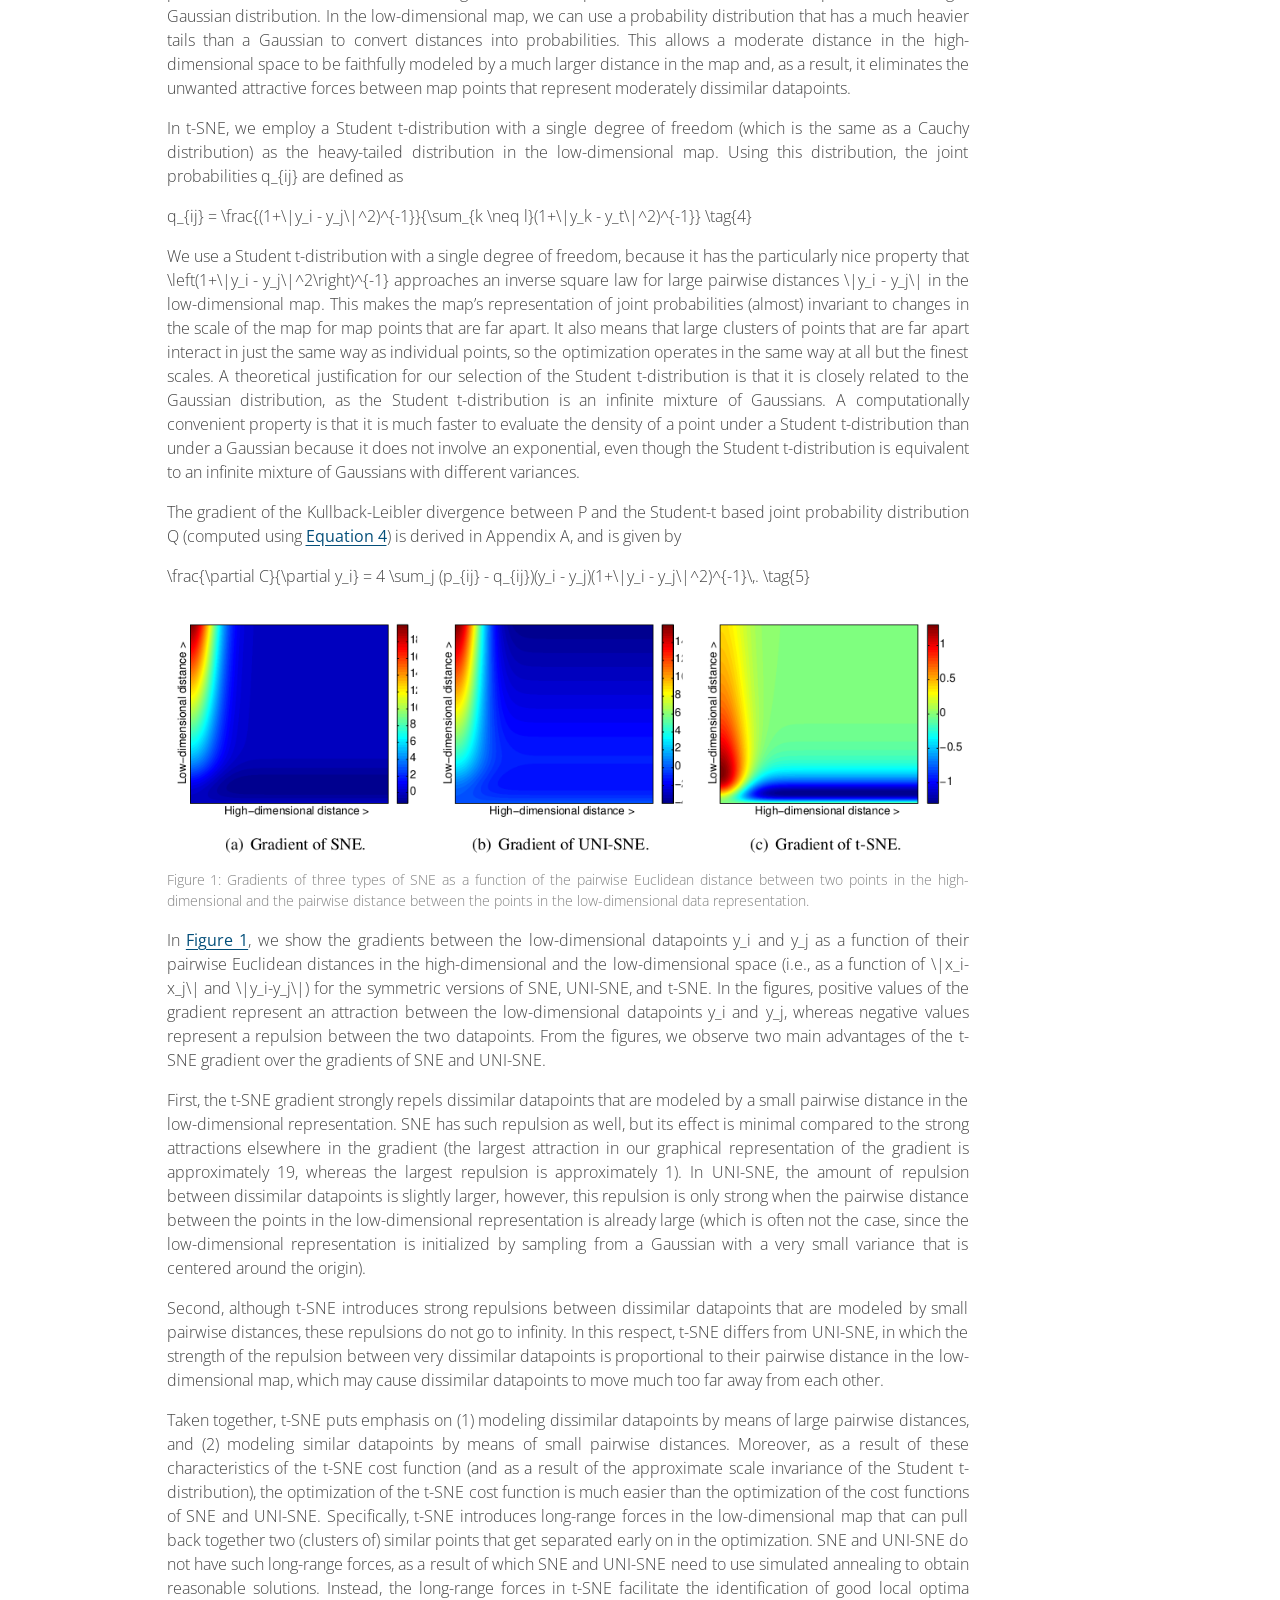
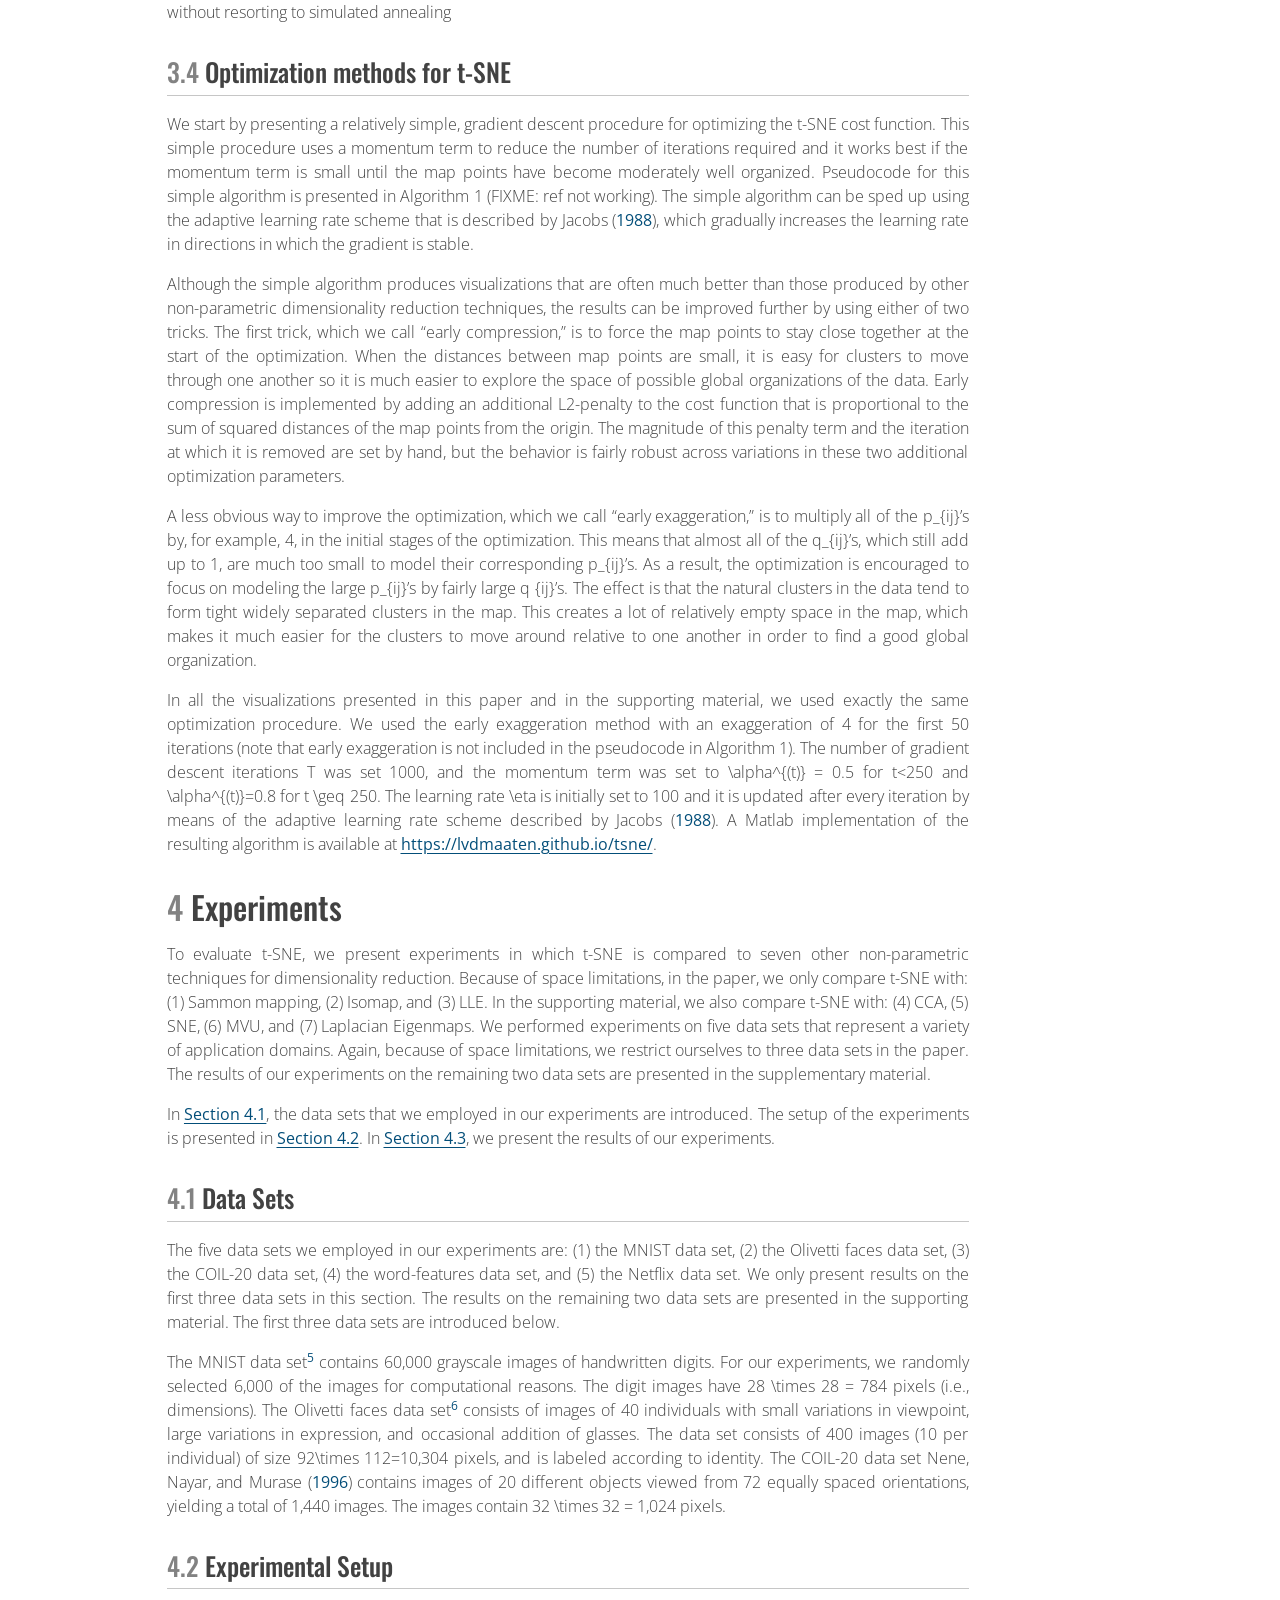
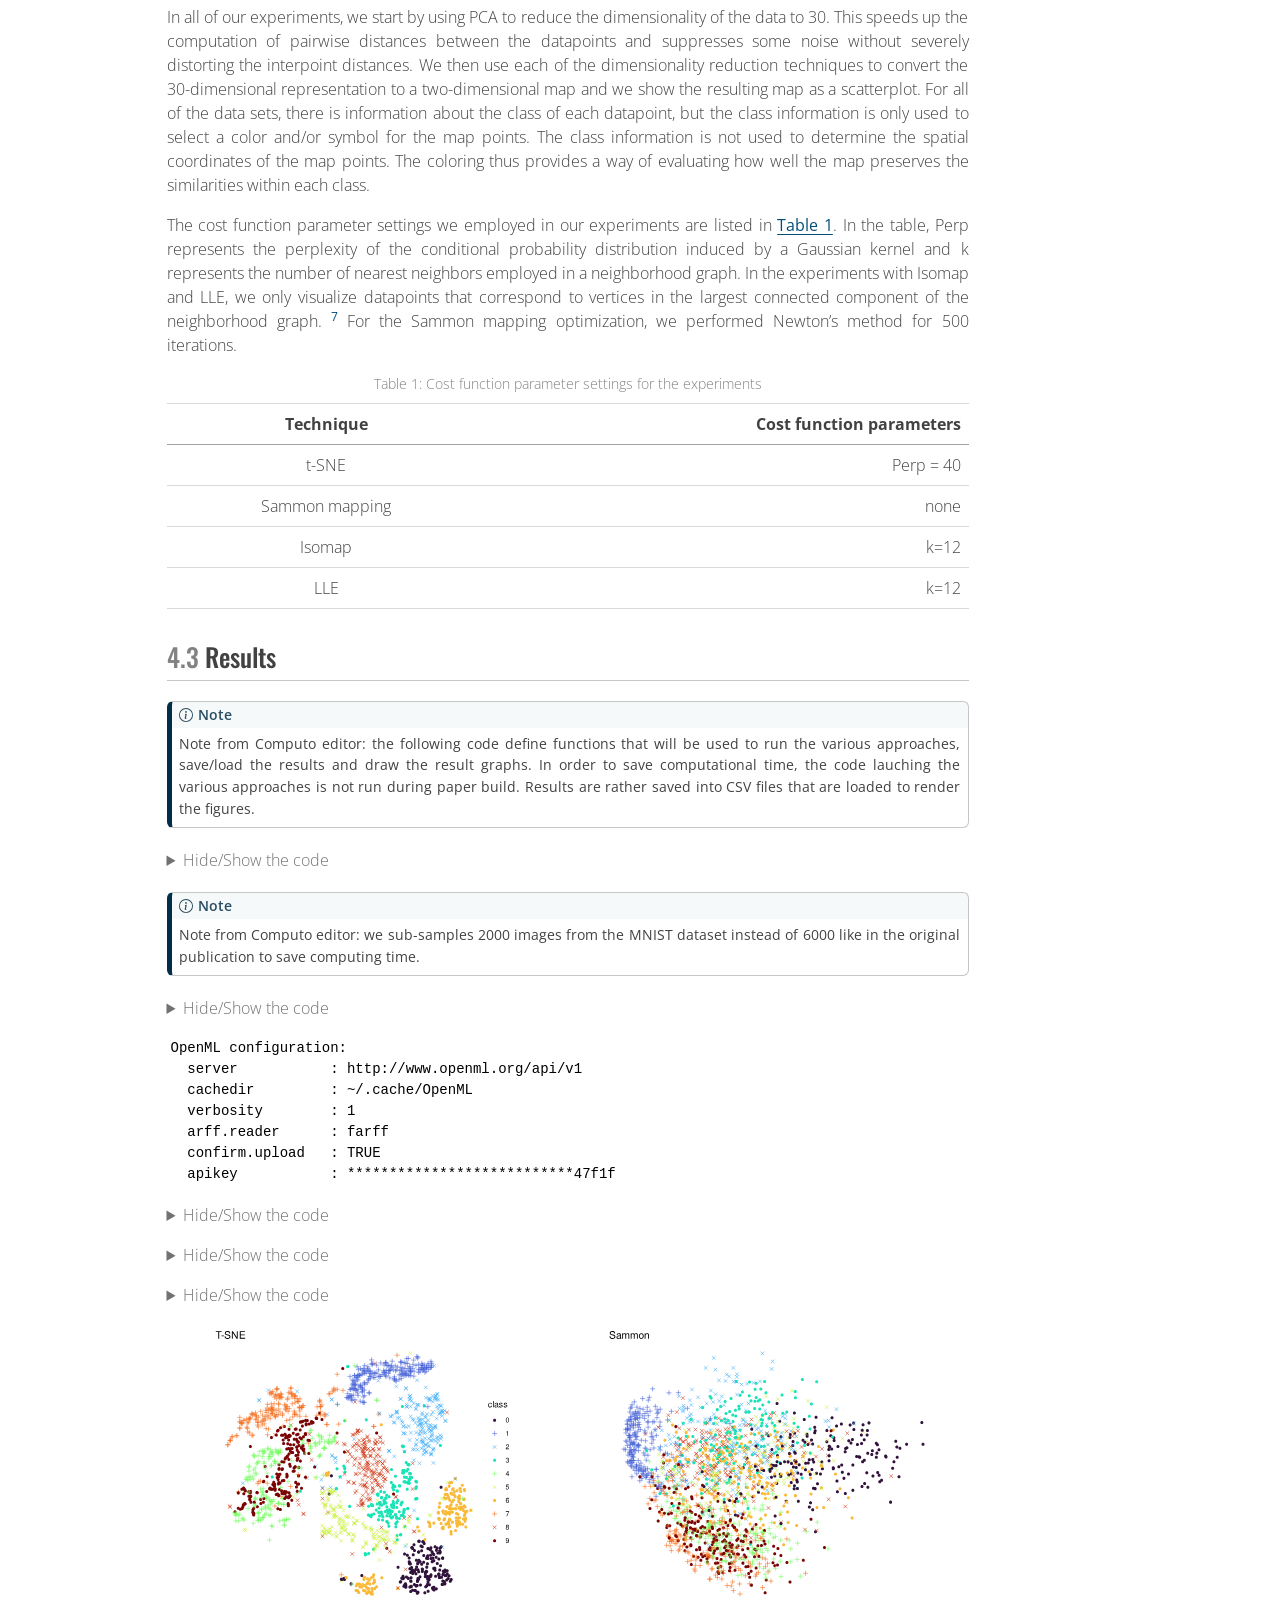
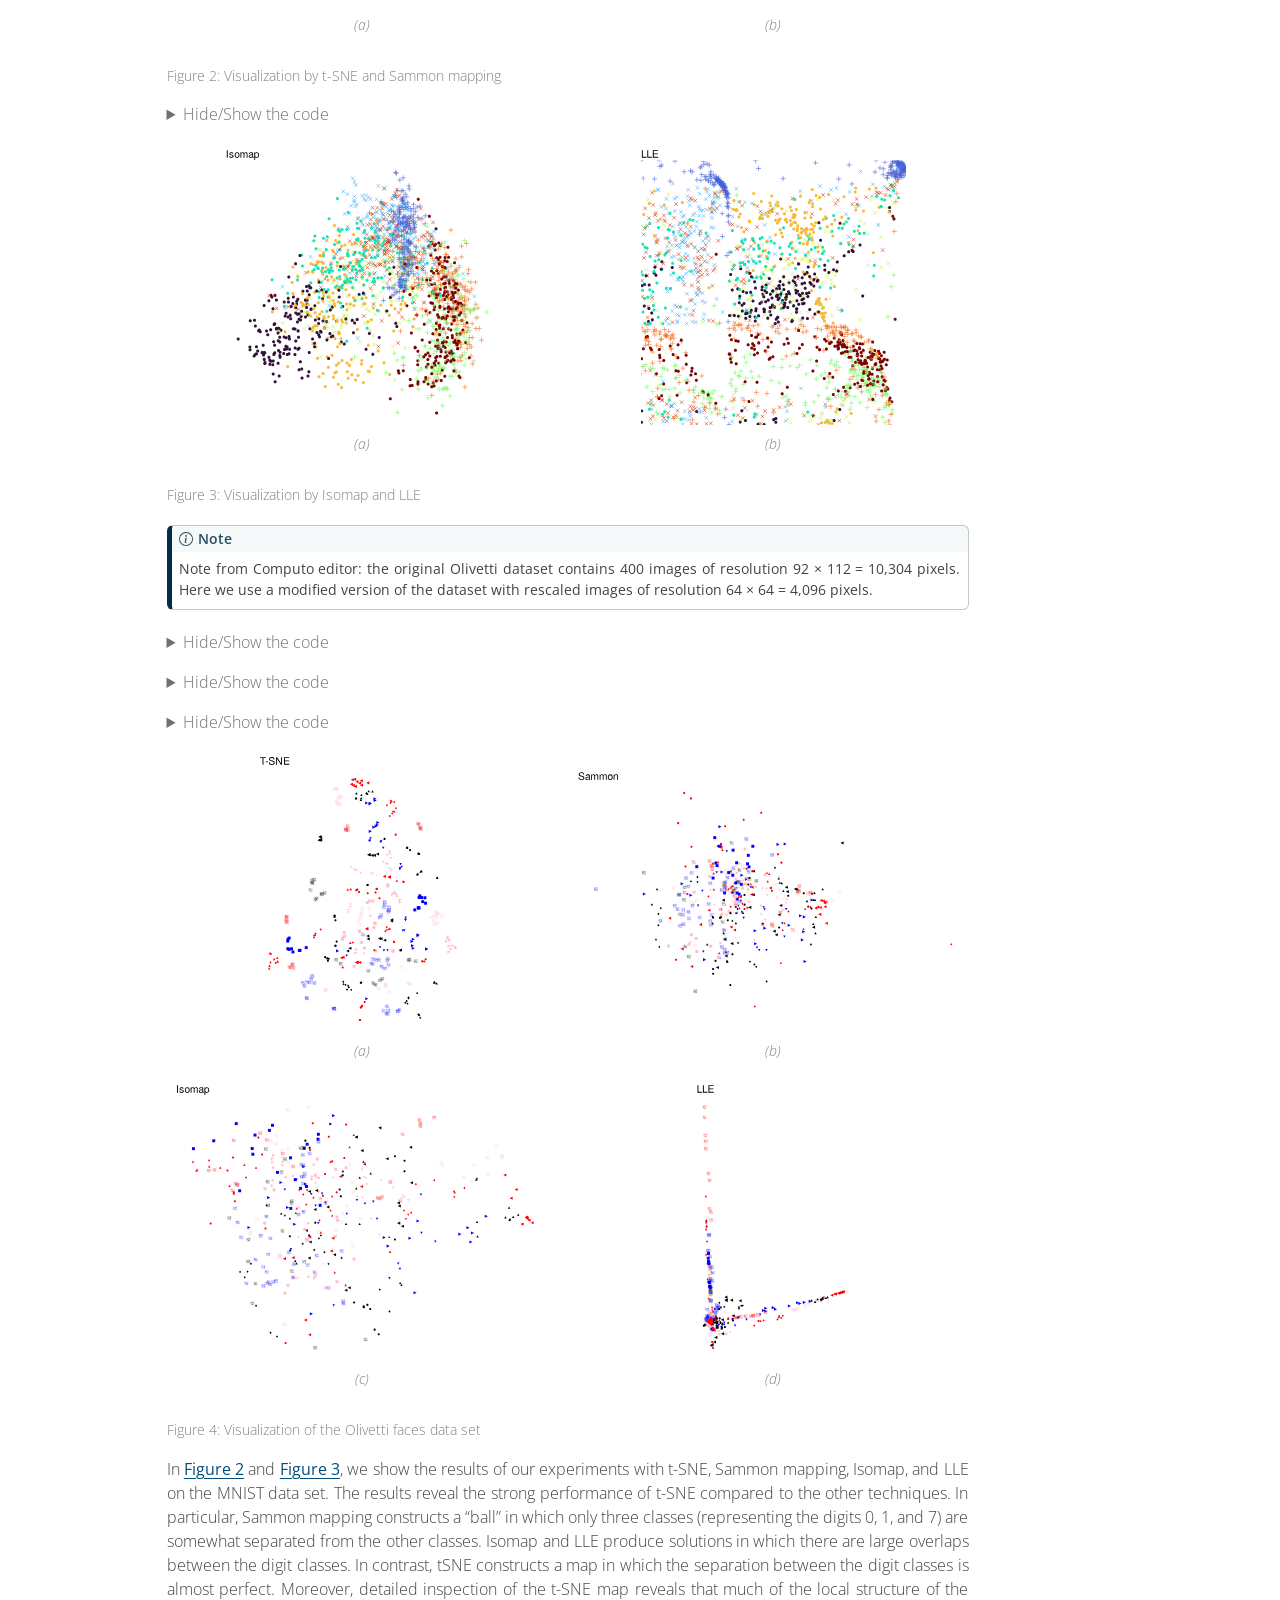
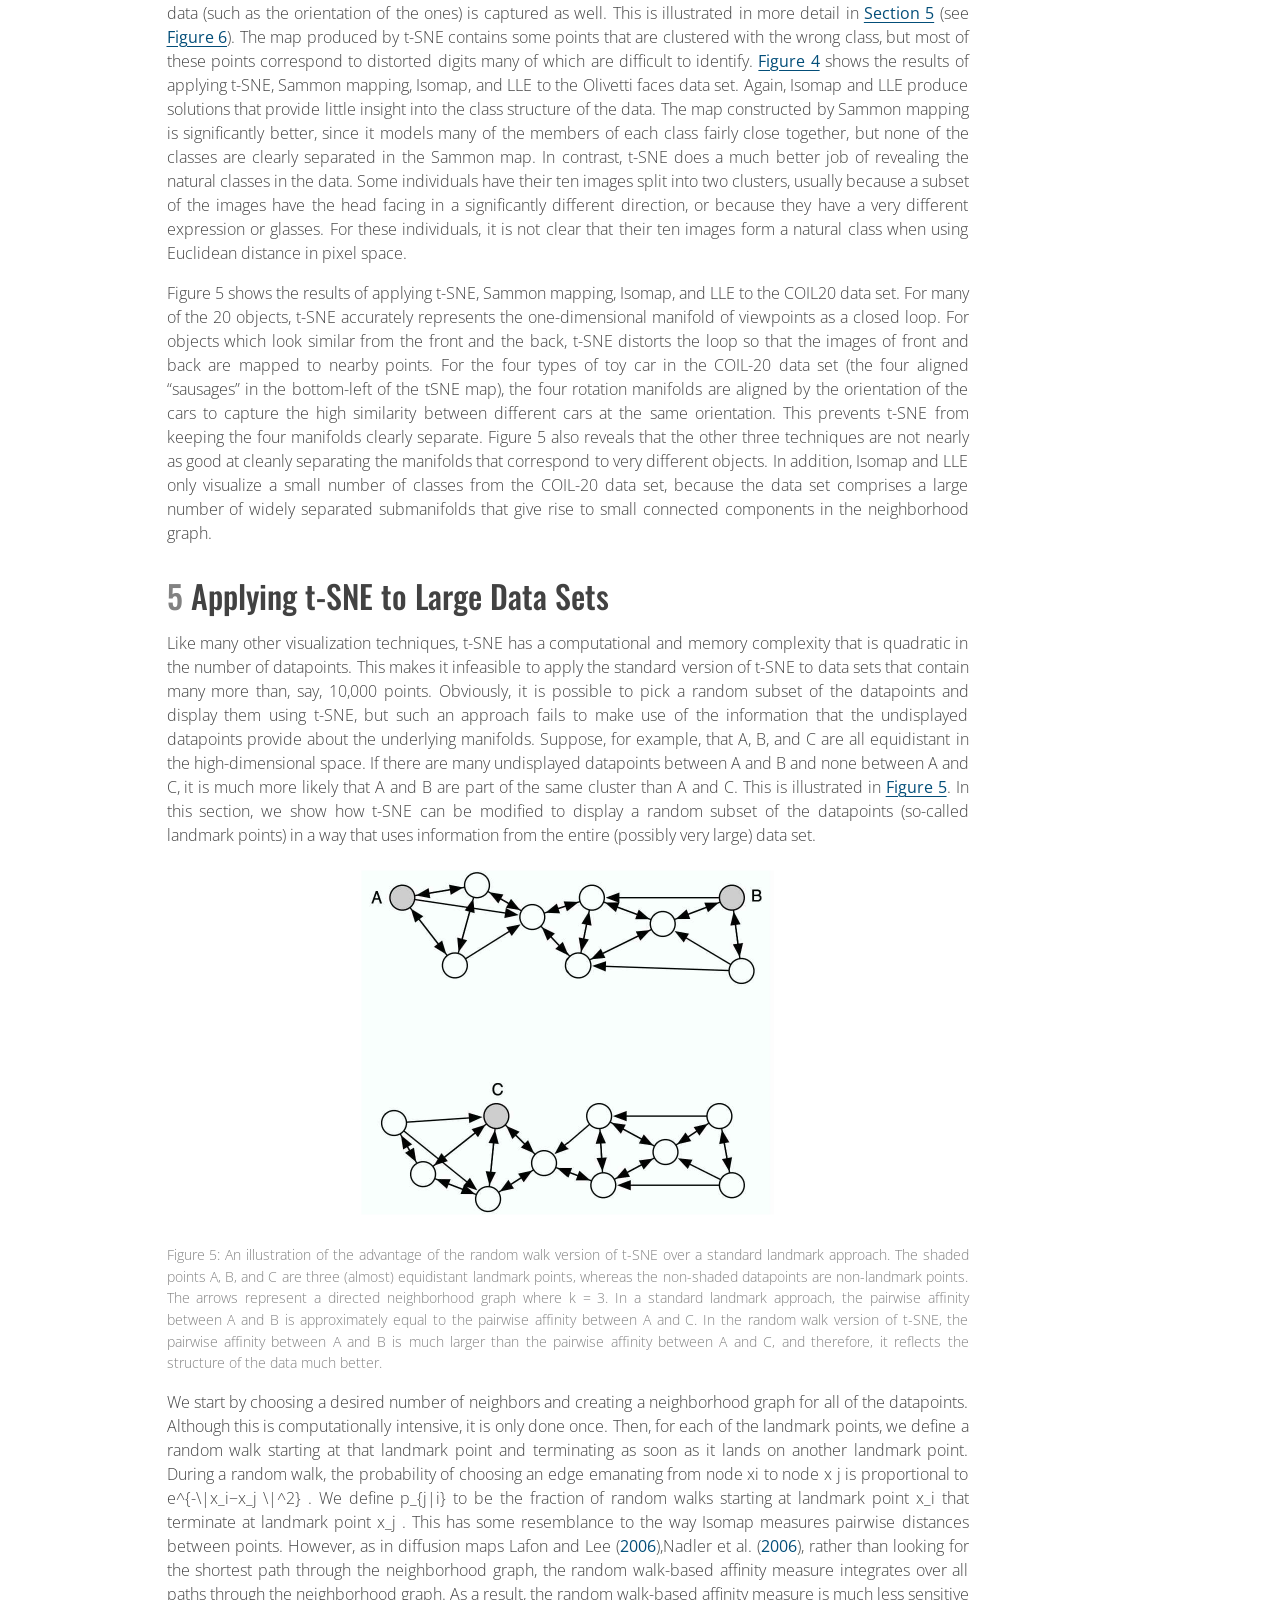
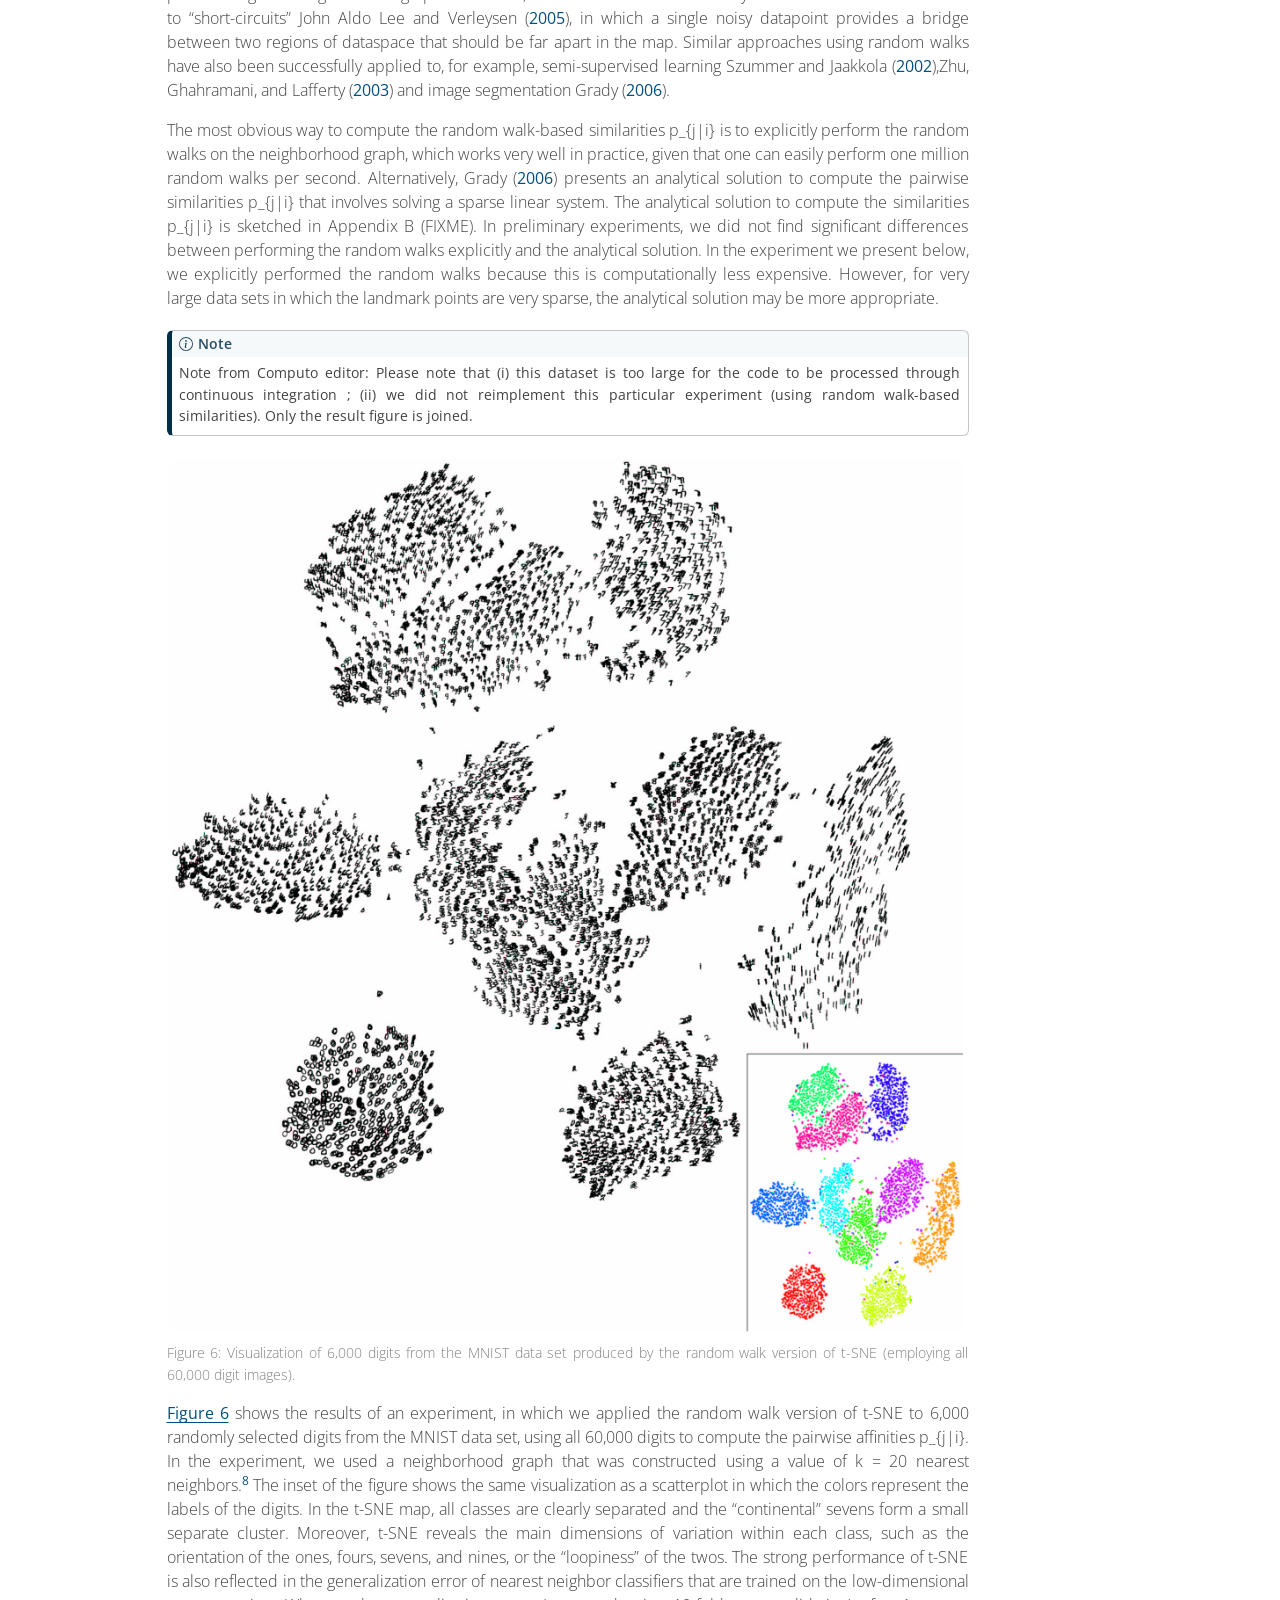
==== commit 359df229: "Built site for gh-pages" ====
--- a/index.html
+++ b/index.html
@@ -2,7 +2,7 @@
 <html xmlns="http://www.w3.org/1999/xhtml" lang="en" xml:lang="en"><head>
 
 <meta charset="utf-8">
-<meta name="generator" content="quarto-1.5.57">
+<meta name="generator" content="quarto-1.6.39">
 
 <meta name="viewport" content="width=device-width, initial-scale=1.0, user-scalable=yes">
 
@@ -88,10 +88,10 @@
 <script src="published-paper-tsne-r_files/libs/quarto-html/tippy.umd.min.js"></script>
 <script src="published-paper-tsne-r_files/libs/quarto-html/anchor.min.js"></script>
 <link href="published-paper-tsne-r_files/libs/quarto-html/tippy.css" rel="stylesheet">
-<link href="published-paper-tsne-r_files/libs/quarto-html/quarto-syntax-highlighting.css" rel="stylesheet" id="quarto-text-highlighting-styles">
+<link href="published-paper-tsne-r_files/libs/quarto-html/quarto-syntax-highlighting-0626ff4d7a71b55c8707dcae1d04a9b6.css" rel="stylesheet" id="quarto-text-highlighting-styles">
 <script src="published-paper-tsne-r_files/libs/bootstrap/bootstrap.min.js"></script>
 <link href="published-paper-tsne-r_files/libs/bootstrap/bootstrap-icons.css" rel="stylesheet">
-<link href="published-paper-tsne-r_files/libs/bootstrap/bootstrap.min.css" rel="stylesheet" id="quarto-bootstrap" data-mode="light">
+<link href="published-paper-tsne-r_files/libs/bootstrap/bootstrap-0ec49e081fc9fd0a69e64d62137d8a0c.min.css" rel="stylesheet" append-hash="true" id="quarto-bootstrap" data-mode="light">
 <script src="published-paper-tsne-r_files/libs/quarto-contrib/pseudocode-2.4.1/pseudocode.min.js"></script>
 <link href="published-paper-tsne-r_files/libs/quarto-contrib/pseudocode-2.4.1/pseudocode.min.css" rel="stylesheet">
 <style>
@@ -218,7 +218,7 @@
       <div>
       <div class="quarto-title-meta-heading">Modified</div>
       <div class="quarto-title-meta-contents">
-        <p class="date-modified">November 24, 2024</p>
+        <p class="date-modified">December 1, 2024</p>
       </div>
     </div>
       
@@ -402,7 +402,7 @@
 <p>First, the t-SNE gradient strongly repels dissimilar datapoints that are modeled by a small pairwise distance in the low-dimensional representation. SNE has such repulsion as well, but its effect is minimal compared to the strong attractions elsewhere in the gradient (the largest attraction in our graphical representation of the gradient is approximately 19, whereas the largest repulsion is approximately 1). In UNI-SNE, the amount of repulsion between dissimilar datapoints is slightly larger, however, this repulsion is only strong when the pairwise distance between the points in the low-dimensional representation is already large (which is often not the case, since the low-dimensional representation is initialized by sampling from a Gaussian with a very small variance that is centered around the origin).</p>
 <p>Second, although t-SNE introduces strong repulsions between dissimilar datapoints that are modeled by small pairwise distances, these repulsions do not go to infinity. In this respect, t-SNE differs from UNI-SNE, in which the strength of the repulsion between very dissimilar datapoints is proportional to their pairwise distance in the low-dimensional map, which may cause dissimilar datapoints to move much too far away from each other.</p>
 <p>Taken together, t-SNE puts emphasis on (1) modeling dissimilar datapoints by means of large pairwise distances, and (2) modeling similar datapoints by means of small pairwise distances. Moreover, as a result of these characteristics of the t-SNE cost function (and as a result of the approximate scale invariance of the Student t-distribution), the optimization of the t-SNE cost function is much easier than the optimization of the cost functions of SNE and UNI-SNE. Specifically, t-SNE introduces long-range forces in the low-dimensional map that can pull back together two (clusters of) similar points that get separated early on in the optimization. SNE and UNI-SNE do not have such long-range forces, as a result of which SNE and UNI-SNE need to use simulated annealing to obtain reasonable solutions. Instead, the long-range forces in t-SNE facilitate the identification of good local optima without resorting to simulated annealing</p>
-<div class="pseudocode-container quarto-float" data-pseudocode-number="1" data-caption-prefix="Algorithm">
+<div class="pseudocode-container quarto-float" data-caption-prefix="Algorithm" data-pseudocode-number="1">
 <div class="pseudocode">
 \begin{algorithm} \caption{Simple version of t-Distributed Stochastic Neighbor Embeding} \begin{algorithmic} \State \textbf{Data}: high-dimensional representation $\mathcal{X} = \{x_1, \dots, x_n\}$ \State cost function parameters: perplexity $Perp$ \State optimization parameters: number of iterations $T$, learning rate $\eta$, momentum $\alpha(t)$ \State \textbf{Result}: low-dimensional data representation $\mathcal{Y}^{(T)} = \{y_1, \dots, y_n\}$ \Procedure{t-sne}{$Perp, T, \eta, \alpha(t)$} \State compute pairwise affinities $p_{j|i}$ with perplexity $Perp$ (using Equation 1) \State set $p_{ij} = \frac{1}{2n} (p_{j|i} + p_{i|j})$ \State sample initial solution $\mathcal{Y}^{(0)} = \{y_1,\dots,y_n\}$ from $\mathcal{N}(0,1e^{-4} I)$ \For{$t = 0$\dots$T$} \State compute low-dimensional affinities $q_{ij}$ (using Equation 4) \State compute gradient $\frac{\partial C}{\partial \mathcal{Y}}$ (using Equation 5) \State et $\mathcal{Y}^{t} = \mathcal{Y}^{t-1} + \eta \frac{\partial C}{\partial \mathcal{Y}} + \alpha(t) \left(\mathcal{Y}^{t-1} - \mathcal{Y}^{t-2}\right)$ \EndFor \EndProcedure \end{algorithmic} \end{algorithm}
 </div>
@@ -1237,8 +1237,6 @@
   });
   clipboard.on('success', onCopySuccess);
   if (window.document.getElementById('quarto-embedded-source-code-modal')) {
-    // For code content inside modals, clipBoardJS needs to be initialized with a container option
-    // TODO: Check when it could be a function (https://github.com/zenorocha/clipboard.js/issues/860)
     const clipboardModal = new window.ClipboardJS('.code-copy-button[data-in-quarto-modal]', {
       text: getTextToCopy,
       container: window.document.getElementById('quarto-embedded-source-code-modal')
@@ -1405,7 +1403,6 @@
       if (window.Quarto?.typesetMath) {
         window.Quarto.typesetMath(note);
       }
-      // TODO in 1.5, we should make sure this works without a callout special case
       if (note.classList.contains("callout")) {
         return note.outerHTML;
       } else {
--- a/published-paper-tsne-r_files/libs/quarto-html/quarto-syntax-highlighting-0626ff4d7a71b55c8707dcae1d04a9b6.css
+++ b/published-paper-tsne-r_files/libs/quarto-html/quarto-syntax-highlighting-0626ff4d7a71b55c8707dcae1d04a9b6.css
@@ -0,0 +1,179 @@
+/* quarto syntax highlight colors */
+:root {
+  --quarto-hl-al-color: #ff5555;
+  --quarto-hl-an-color: #6a737d;
+  --quarto-hl-at-color: #d73a49;
+  --quarto-hl-bn-color: #005cc5;
+  --quarto-hl-bu-color: #d73a49;
+  --quarto-hl-ch-color: #032f62;
+  --quarto-hl-co-color: #6a737d;
+  --quarto-hl-cv-color: #6a737d;
+  --quarto-hl-cn-color: #005cc5;
+  --quarto-hl-cf-color: #d73a49;
+  --quarto-hl-dt-color: #d73a49;
+  --quarto-hl-dv-color: #005cc5;
+  --quarto-hl-do-color: #6a737d;
+  --quarto-hl-er-color: #ff5555;
+  --quarto-hl-ex-color: #d73a49;
+  --quarto-hl-fl-color: #005cc5;
+  --quarto-hl-fu-color: #6f42c1;
+  --quarto-hl-im-color: #032f62;
+  --quarto-hl-in-color: #6a737d;
+  --quarto-hl-kw-color: #d73a49;
+  --quarto-hl-op-color: #24292e;
+  --quarto-hl-pp-color: #d73a49;
+  --quarto-hl-re-color: #6a737d;
+  --quarto-hl-sc-color: #005cc5;
+  --quarto-hl-ss-color: #032f62;
+  --quarto-hl-st-color: #032f62;
+  --quarto-hl-va-color: #e36209;
+  --quarto-hl-vs-color: #032f62;
+  --quarto-hl-wa-color: #ff5555;
+}
+
+/* other quarto variables */
+:root {
+  --quarto-font-monospace: SFMono-Regular, Menlo, Monaco, Consolas, "Liberation Mono", "Courier New", monospace;
+}
+
+code span.al {
+  font-weight: bold;
+  color: #ff5555;
+}
+
+code span.an {
+  color: #6a737d;
+}
+
+code span.at {
+  color: #d73a49;
+}
+
+code span.bn {
+  color: #005cc5;
+}
+
+code span.bu {
+  color: #d73a49;
+}
+
+code span.ch {
+  color: #032f62;
+}
+
+code span.co {
+  color: #6a737d;
+}
+
+code span.cv {
+  color: #6a737d;
+}
+
+code span.cn {
+  color: #005cc5;
+}
+
+code span.cf {
+  color: #d73a49;
+}
+
+code span.dt {
+  color: #d73a49;
+}
+
+code span.dv {
+  color: #005cc5;
+}
+
+code span.do {
+  color: #6a737d;
+}
+
+code span.er {
+  color: #ff5555;
+  text-decoration: underline;
+}
+
+code span.ex {
+  font-weight: bold;
+  color: #d73a49;
+}
+
+code span.fl {
+  color: #005cc5;
+}
+
+code span.fu {
+  color: #6f42c1;
+}
+
+code span.im {
+  color: #032f62;
+}
+
+code span.in {
+  color: #6a737d;
+}
+
+code span.kw {
+  color: #d73a49;
+}
+
+pre > code.sourceCode > span {
+  color: #24292e;
+}
+
+code span {
+  color: #24292e;
+}
+
+code.sourceCode > span {
+  color: #24292e;
+}
+
+div.sourceCode,
+div.sourceCode pre.sourceCode {
+  color: #24292e;
+}
+
+code span.op {
+  color: #24292e;
+}
+
+code span.pp {
+  color: #d73a49;
+}
+
+code span.re {
+  color: #6a737d;
+}
+
+code span.sc {
+  color: #005cc5;
+}
+
+code span.ss {
+  color: #032f62;
+}
+
+code span.st {
+  color: #032f62;
+}
+
+code span.va {
+  color: #e36209;
+}
+
+code span.vs {
+  color: #032f62;
+}
+
+code span.wa {
+  color: #ff5555;
+}
+
+.prevent-inlining {
+  content: "</";
+}
+
+/*# sourceMappingURL=4cc742b1acad228073f41ae9e14de2ee.css.map */
